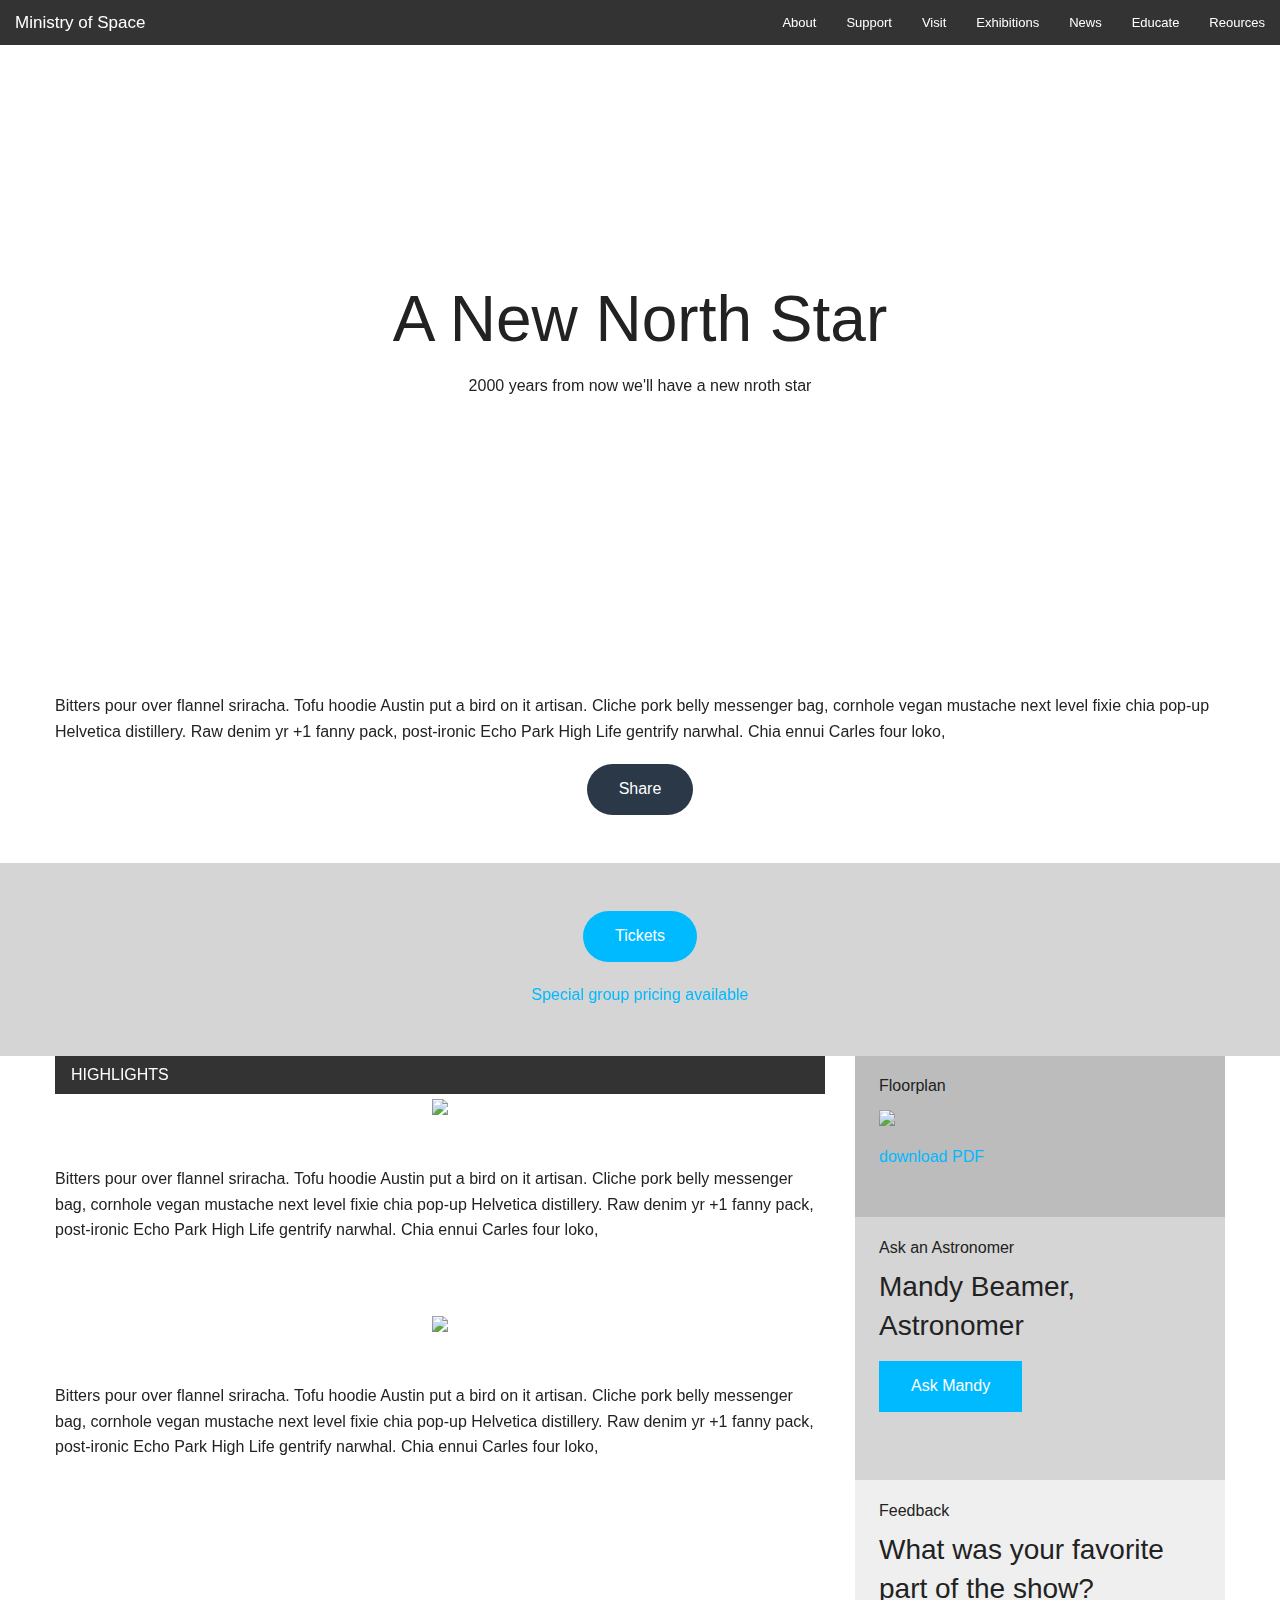
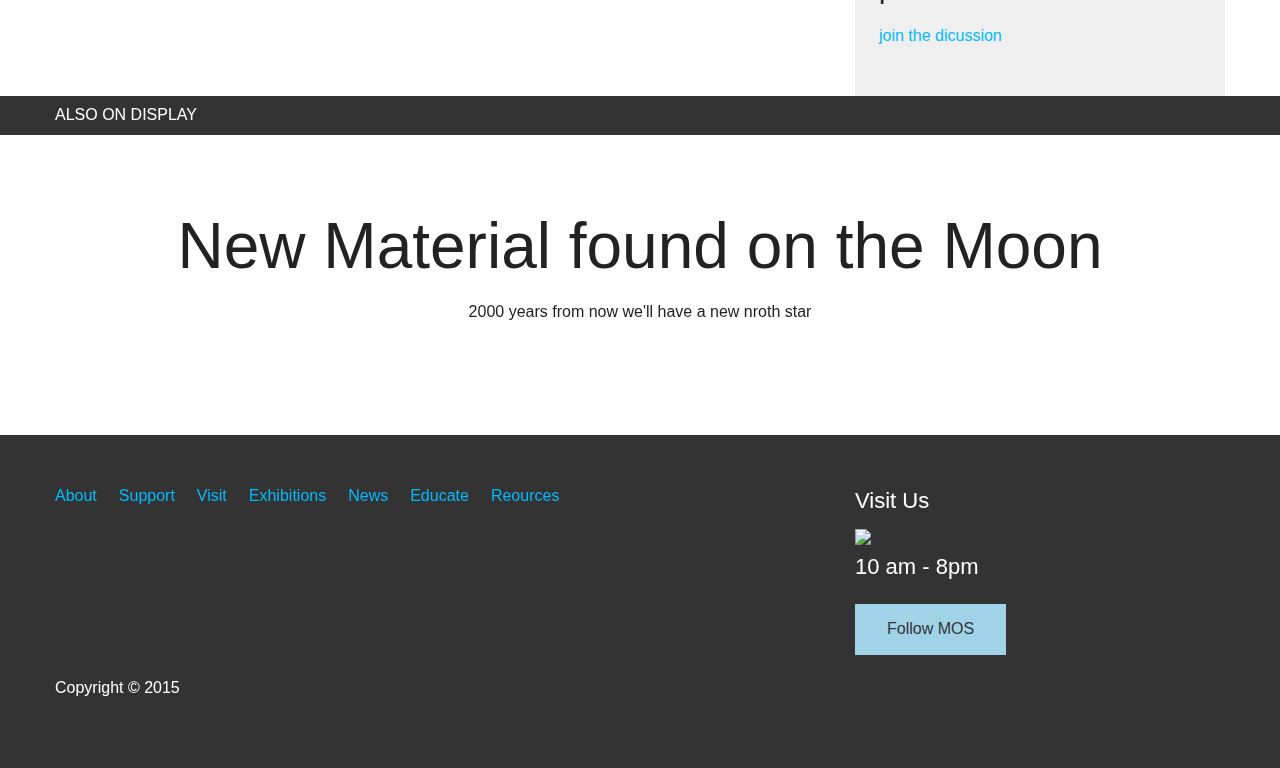
==== index.html @ 6deb89d9 "auto commit (mixture)" ====
<!doctype html>
<html class="no-js" lang="en">
	<head>
		<meta charset="utf-8" />
		<meta name="viewport" content="width=device-width, initial-scale=1.0" />
		<title>Ministry of Space</title>
      <link href="assets/css/app.min.css" rel="stylesheet" type="text/css" media="all"/>
  		<script src="/bower_components/foundation/js/vendor/modernizr.js"></script>
	</head>
	<body>
    <div class="off-canvas-wrap" data-offcanvas>
      <div class="inner-wrap">
      <nav class="tab-bar hide-for-large-up">
  <section class="left-small">
    <a class="left-off-canvas-toggle menu-icon" href="#"><span></span></a>
  </section>

  <section class="middle tab-bar-section">
    <h1 class="title">Ministry of Space</h1>
  </section>
</nav>

<aside class="left-off-canvas-menu">
  <ul class="off-canvas-list">
    <li><a href="#">About</a></li>
    <li><a href="#">Support</a></li>
    <li><a href="#">Visit</a></li>
    <li><a href="#">Exhibitions</a></li>
    <li><a href="#">News</a></li>
    <li><a href="#">Educate</a></li>
    <li><a href="#">Reources</a></li>
  </ul>
</aside>

<nav class="top-bar show-for-large-up" data-topbar role="navigation">
  
  <ul class="title-area">
    <li class="name">
      <h1><a href="#">Ministry of Space</a></h1>
    </li>
  </ul>

  <section class="top-bar-section">
    <!-- Right Nav Section -->
    <ul class="right">
      <li><a href="#">About</a></li>
    <li><a href="#">Support</a></li>
    <li><a href="#">Visit</a></li>
    <li><a href="#">Exhibitions</a></li>
    <li><a href="#">News</a></li>
    <li><a href="#">Educate</a></li>
    <li><a href="#">Reources</a></li>
    </ul>
  </section>
</nav>
		  

<section class="hero">
  <figure class="cover" style="background-image: url(http://placehold.it/2880x1620);">  
  </figure>

  <header class="hero-offset center text-center">
    <h1>A New North Star</h1>
    <p>2000 years from now we'll have a new nroth star</p>
  </header>
</section>

<section class="slat">
	<div class="row">
		<div class="large-12 columns">
			<p>Bitters pour over flannel sriracha. Tofu hoodie Austin put a bird on it artisan. Cliche pork belly messenger bag, cornhole vegan mustache next level fixie chia pop-up Helvetica distillery. Raw denim yr +1 fanny pack, post-ironic Echo Park High Life gentrify narwhal. Chia ennui Carles four loko, </p>
			<p class="text-center no-margin"><a href="#" class="round secondary button no-margin">Share</a><br/></p>
			</div>
	</div>
</section>

<section class="slat bg-tinted">
	<p class="text-center no-margin"><a href="#" class="round button">Tickets</a><br/>
	<a href="">Special group pricing available</a></p>
</section>	

<section class="content">
	<div class="row">
		<section class="main large-8 columns">
			<header class="h-section bg-darken">
				<div class="row">
					<div class="large-12 columns">
						<h6 class="t-bright t-caps zeta">Highlights</h6>
					</div>
				</div>
			</header>

			<figure class="text-center">
				<img data-interchange="[http://placehold.it/960x720, (default)], [http://placehold.it/960x540, (medium)], [http://placehold.it/2880x1620, (large)]">
			</figure>

			<div class="row">
				<div class="large-12 columns">
					<article class="slat">
						<p>Bitters pour over flannel sriracha. Tofu hoodie Austin put a bird on it artisan. Cliche pork belly messenger bag, cornhole vegan mustache next level fixie chia pop-up Helvetica distillery. Raw denim yr +1 fanny pack, post-ironic Echo Park High Life gentrify narwhal. Chia ennui Carles four loko, </p>
					</article>
				</div>
			</div>

			<div class="row collapse large-uncollapse">
				<div class="large-12 columns">
					<figure class="text-center">
						<img data-interchange="[http://placehold.it/960x720, (default)], [http://placehold.it/960x540, (medium)], [http://placehold.it/2880x1620, (large)]">
					</figure>
				</div>
			</div>

			<div class="row">
				<div class="large-12 columns">
					<article class="slat">
						<p>Bitters pour over flannel sriracha. Tofu hoodie Austin put a bird on it artisan. Cliche pork belly messenger bag, cornhole vegan mustache next level fixie chia pop-up Helvetica distillery. Raw denim yr +1 fanny pack, post-ironic Echo Park High Life gentrify narwhal. Chia ennui Carles four loko, </p>
					</article>
				</div>
			</div>
		</section>

	<section class="large-4 columns">
  <aside class="block bg-wash">
    <header>
      <h4 class="zeta">Floorplan</h4>
    </header>
    <figure>
      <img src="http://placehold.it/350x150">
    </figure>
    <footer class="block-footer">
      <a href="#">download PDF</a>
    </footer>
  </aside>

  <div class="row collapse">
    <div class="medium-6 large-12 columns">
      <aside class="block bg-tinted">
        <header>
          <h4 class="zeta">Ask an Astronomer</h4>
        </header>
        <article>
          <h2>Mandy Beamer, Astronomer</h2>
        </article>
        <footer class="block-footer">
          <a href="#" class="button">Ask Mandy</a>
        </footer>
      </aside>
    </div>

    <div class="medium-6 large-12 columns">
      <aside class="block bg-ghost">
        <header>
          <h4 class="zeta">Feedback</h4>
        </header>
        <article>
          <h2>What was your favorite part of the show?</h2>
        </article>
        <footer class="block-footer">
          <a href="#">join the dicussion</a>
        </footer>
      </aside>
    </div>
  </div>
</section>
</section>

<section>
	<header class="h-section bg-darken">
		<div class="row">
			<div class="large-12 columns">
				<h6 class="t-bright t-caps zeta">Also on Display</h6>
			</div>
		</div>
	</header>

	<article class="hero hero-secondary">
	  <figure class="cover" style="background-image: url(http://placehold.it/2880x1620);">  
	  </figure>

	  <header class="hero-offset text-center">
	    <h1>New Material found on the Moon</h1>
	    <p>2000 years from now we'll have a new nroth star</p>
	  </header>	
	</article>
</section>

<footer class="bg-darken slat">
  <div class="row">
    <div class="large-8 columns">
    <nav>
      <ul class="r-inline-list">
        <li><a href="#">About</a></li>
    <li><a href="#">Support</a></li>
    <li><a href="#">Visit</a></li>
    <li><a href="#">Exhibitions</a></li>
    <li><a href="#">News</a></li>
    <li><a href="#">Educate</a></li>
    <li><a href="#">Reources</a></li>
      </ul>
    </nav>
    </div>

    <div class="large-4 columns">
      <aside>
        <header>
          <h3 class="t-bright">Visit Us</header>
          <figure>
            <img src="http://placehold.it/350x150">
          </figure>
          <article>
          <p class="gamma t-bright">10 am - 8pm</article>
        </aside>
        <aside>
          <a href="" class="button info">Follow MOS</a>
        </aside>
      </div>
    </div>

    <div class="row">
      <div class="large-8 columns">
        <p class="t-bright">Copyright © 2015</p>
      </div>
    <div class="large-4 columns">
      
  </div> 
</footer>

  		<script src="/bower_components/jquery/dist/jquery.min.js"></script>
<script src="/assets/js/foundation.min.js"></script>
<script>
$(document).foundation();
</script>

      </div>
    </div> 
	</body>
</html>
---- assets/css/app.min.css ----
@import url(http://fonts.googleapis.com/css?family=Lora:400,700,400italic,700italic);@import url(http://fonts.googleapis.com/css?family=Open+Sans:400,300,600,700);meta.foundation-version{font-family:"../../5.4.7"}meta.foundation-mq-small{font-family:"../../only screen";width:0}meta.foundation-mq-medium{font-family:"/only screen and (min-width:40.063em)/";width:40.063em}meta.foundation-mq-large{font-family:"/only screen and (min-width:64.063em)/";width:64.063em}meta.foundation-mq-xlarge{font-family:"/only screen and (min-width:90.063em)/";width:90.063em}meta.foundation-mq-xxlarge{font-family:"/only screen and (min-width:120.063em)/";width:120.063em}meta.foundation-data-attribute-namespace{font-family:false}body,html{height:100%}*,:after,:before{-webkit-box-sizing:border-box;-moz-box-sizing:border-box;box-sizing:border-box}body,html{font-size:100%}body{background:#fff;color:#222;padding:0;margin:0;font-family:"Helvetica Neue",Helvetica,Roboto,Arial,sans-serif;font-weight:400;font-style:normal;line-height:1.5;position:relative;cursor:auto}a:hover{cursor:pointer}img{max-width:100%;height:auto;-ms-interpolation-mode:bicubic}#map_canvas embed,#map_canvas img,#map_canvas object,.map_canvas embed,.map_canvas img,.map_canvas object{max-width:none!important}.left{float:left!important}.right{float:right!important}.clearfix:after,.clearfix:before{content:" ";display:table}.clearfix:after{clear:both}.hide{display:none!important;visibility:hidden}.invisible{visibility:hidden}.antialiased{-webkit-font-smoothing:antialiased;-moz-osx-font-smoothing:grayscale}img{display:inline-block;vertical-align:middle}textarea{min-height:50px}select{width:100%}.row{width:100%;margin-left:auto;margin-right:auto;margin-top:0;margin-bottom:0;max-width:75rem}.row:after,.row:before{content:" ";display:table}.row:after{clear:both}.row.collapse>.column,.row.collapse>.columns{padding-left:0;padding-right:0}.row.collapse .row{margin-left:0;margin-right:0}.row .row{width:auto;margin-left:-.9375rem;margin-right:-.9375rem;margin-top:0;margin-bottom:0;max-width:none}.row .row:after,.row .row:before{content:" ";display:table}.row .row:after{clear:both}.row .row.collapse{width:auto;margin:0;max-width:none}.row .row.collapse:after,.row .row.collapse:before{content:" ";display:table}.row .row.collapse:after{clear:both}.column,.columns{padding-left:.9375rem;padding-right:.9375rem;width:100%;float:left}[class*=column]+[class*=column]:last-child{float:right}[class*=column]+[class*=column].end{float:left}@media only screen{.small-push-0{position:relative;left:0;right:auto}.small-pull-0{position:relative;right:0;left:auto}.small-push-1{position:relative;left:8.33333%;right:auto}.small-pull-1{position:relative;right:8.33333%;left:auto}.small-push-2{position:relative;left:16.66667%;right:auto}.small-pull-2{position:relative;right:16.66667%;left:auto}.small-push-3{position:relative;left:25%;right:auto}.small-pull-3{position:relative;right:25%;left:auto}.small-push-4{position:relative;left:33.33333%;right:auto}.small-pull-4{position:relative;right:33.33333%;left:auto}.small-push-5{position:relative;left:41.66667%;right:auto}.small-pull-5{position:relative;right:41.66667%;left:auto}.small-push-6{position:relative;left:50%;right:auto}.small-pull-6{position:relative;right:50%;left:auto}.small-push-7{position:relative;left:58.33333%;right:auto}.small-pull-7{position:relative;right:58.33333%;left:auto}.small-push-8{position:relative;left:66.66667%;right:auto}.small-pull-8{position:relative;right:66.66667%;left:auto}.small-push-9{position:relative;left:75%;right:auto}.small-pull-9{position:relative;right:75%;left:auto}.small-push-10{position:relative;left:83.33333%;right:auto}.small-pull-10{position:relative;right:83.33333%;left:auto}.small-push-11{position:relative;left:91.66667%;right:auto}.small-pull-11{position:relative;right:91.66667%;left:auto}.column,.columns{position:relative;padding-left:.9375rem;padding-right:.9375rem;float:left}.small-1{width:8.33333%}.small-2{width:16.66667%}.small-3{width:25%}.small-4{width:33.33333%}.small-5{width:41.66667%}.small-6{width:50%}.small-7{width:58.33333%}.small-8{width:66.66667%}.small-9{width:75%}.small-10{width:83.33333%}.small-11{width:91.66667%}.small-12{width:100%}.small-offset-0{margin-left:0!important}.small-offset-1{margin-left:8.33333%!important}.small-offset-2{margin-left:16.66667%!important}.small-offset-3{margin-left:25%!important}.small-offset-4{margin-left:33.33333%!important}.small-offset-5{margin-left:41.66667%!important}.small-offset-6{margin-left:50%!important}.small-offset-7{margin-left:58.33333%!important}.small-offset-8{margin-left:66.66667%!important}.small-offset-9{margin-left:75%!important}.small-offset-10{margin-left:83.33333%!important}.small-offset-11{margin-left:91.66667%!important}.small-reset-order{margin-left:0;margin-right:0;left:auto;right:auto;float:left}.column.small-centered,.columns.small-centered{margin-left:auto;margin-right:auto;float:none}.column.small-uncentered,.columns.small-uncentered{margin-left:0;margin-right:0;float:left}.column.small-centered:last-child,.columns.small-centered:last-child{float:none}.column.small-uncentered:last-child,.columns.small-uncentered:last-child{float:left}.column.small-uncentered.opposite,.columns.small-uncentered.opposite{float:right}}@media only screen and (min-width:40.063em){.medium-push-0{position:relative;left:0;right:auto}.medium-pull-0{position:relative;right:0;left:auto}.medium-push-1{position:relative;left:8.33333%;right:auto}.medium-pull-1{position:relative;right:8.33333%;left:auto}.medium-push-2{position:relative;left:16.66667%;right:auto}.medium-pull-2{position:relative;right:16.66667%;left:auto}.medium-push-3{position:relative;left:25%;right:auto}.medium-pull-3{position:relative;right:25%;left:auto}.medium-push-4{position:relative;left:33.33333%;right:auto}.medium-pull-4{position:relative;right:33.33333%;left:auto}.medium-push-5{position:relative;left:41.66667%;right:auto}.medium-pull-5{position:relative;right:41.66667%;left:auto}.medium-push-6{position:relative;left:50%;right:auto}.medium-pull-6{position:relative;right:50%;left:auto}.medium-push-7{position:relative;left:58.33333%;right:auto}.medium-pull-7{position:relative;right:58.33333%;left:auto}.medium-push-8{position:relative;left:66.66667%;right:auto}.medium-pull-8{position:relative;right:66.66667%;left:auto}.medium-push-9{position:relative;left:75%;right:auto}.medium-pull-9{position:relative;right:75%;left:auto}.medium-push-10{position:relative;left:83.33333%;right:auto}.medium-pull-10{position:relative;right:83.33333%;left:auto}.medium-push-11{position:relative;left:91.66667%;right:auto}.medium-pull-11{position:relative;right:91.66667%;left:auto}.column,.columns{position:relative;padding-left:.9375rem;padding-right:.9375rem;float:left}.medium-1{width:8.33333%}.medium-2{width:16.66667%}.medium-3{width:25%}.medium-4{width:33.33333%}.medium-5{width:41.66667%}.medium-6{width:50%}.medium-7{width:58.33333%}.medium-8{width:66.66667%}.medium-9{width:75%}.medium-10{width:83.33333%}.medium-11{width:91.66667%}.medium-12{width:100%}.medium-offset-0{margin-left:0!important}.medium-offset-1{margin-left:8.33333%!important}.medium-offset-2{margin-left:16.66667%!important}.medium-offset-3{margin-left:25%!important}.medium-offset-4{margin-left:33.33333%!important}.medium-offset-5{margin-left:41.66667%!important}.medium-offset-6{margin-left:50%!important}.medium-offset-7{margin-left:58.33333%!important}.medium-offset-8{margin-left:66.66667%!important}.medium-offset-9{margin-left:75%!important}.medium-offset-10{margin-left:83.33333%!important}.medium-offset-11{margin-left:91.66667%!important}.medium-reset-order{margin-left:0;margin-right:0;left:auto;right:auto;float:left}.column.medium-centered,.columns.medium-centered{margin-left:auto;margin-right:auto;float:none}.column.medium-uncentered,.columns.medium-uncentered{margin-left:0;margin-right:0;float:left}.column.medium-centered:last-child,.columns.medium-centered:last-child{float:none}.column.medium-uncentered:last-child,.columns.medium-uncentered:last-child{float:left}.column.medium-uncentered.opposite,.columns.medium-uncentered.opposite{float:right}.push-0{position:relative;left:0;right:auto}.pull-0{position:relative;right:0;left:auto}.push-1{position:relative;left:8.33333%;right:auto}.pull-1{position:relative;right:8.33333%;left:auto}.push-2{position:relative;left:16.66667%;right:auto}.pull-2{position:relative;right:16.66667%;left:auto}.push-3{position:relative;left:25%;right:auto}.pull-3{position:relative;right:25%;left:auto}.push-4{position:relative;left:33.33333%;right:auto}.pull-4{position:relative;right:33.33333%;left:auto}.push-5{position:relative;left:41.66667%;right:auto}.pull-5{position:relative;right:41.66667%;left:auto}.push-6{position:relative;left:50%;right:auto}.pull-6{position:relative;right:50%;left:auto}.push-7{position:relative;left:58.33333%;right:auto}.pull-7{position:relative;right:58.33333%;left:auto}.push-8{position:relative;left:66.66667%;right:auto}.pull-8{position:relative;right:66.66667%;left:auto}.push-9{position:relative;left:75%;right:auto}.pull-9{position:relative;right:75%;left:auto}.push-10{position:relative;left:83.33333%;right:auto}.pull-10{position:relative;right:83.33333%;left:auto}.push-11{position:relative;left:91.66667%;right:auto}.pull-11{position:relative;right:91.66667%;left:auto}}@media only screen and (min-width:64.063em){.large-push-0{position:relative;left:0;right:auto}.large-pull-0{position:relative;right:0;left:auto}.large-push-1{position:relative;left:8.33333%;right:auto}.large-pull-1{position:relative;right:8.33333%;left:auto}.large-push-2{position:relative;left:16.66667%;right:auto}.large-pull-2{position:relative;right:16.66667%;left:auto}.large-push-3{position:relative;left:25%;right:auto}.large-pull-3{position:relative;right:25%;left:auto}.large-push-4{position:relative;left:33.33333%;right:auto}.large-pull-4{position:relative;right:33.33333%;left:auto}.large-push-5{position:relative;left:41.66667%;right:auto}.large-pull-5{position:relative;right:41.66667%;left:auto}.large-push-6{position:relative;left:50%;right:auto}.large-pull-6{position:relative;right:50%;left:auto}.large-push-7{position:relative;left:58.33333%;right:auto}.large-pull-7{position:relative;right:58.33333%;left:auto}.large-push-8{position:relative;left:66.66667%;right:auto}.large-pull-8{position:relative;right:66.66667%;left:auto}.large-push-9{position:relative;left:75%;right:auto}.large-pull-9{position:relative;right:75%;left:auto}.large-push-10{position:relative;left:83.33333%;right:auto}.large-pull-10{position:relative;right:83.33333%;left:auto}.large-push-11{position:relative;left:91.66667%;right:auto}.large-pull-11{position:relative;right:91.66667%;left:auto}.column,.columns{position:relative;padding-left:.9375rem;padding-right:.9375rem;float:left}.large-1{width:8.33333%}.large-2{width:16.66667%}.large-3{width:25%}.large-4{width:33.33333%}.large-5{width:41.66667%}.large-6{width:50%}.large-7{width:58.33333%}.large-8{width:66.66667%}.large-9{width:75%}.large-10{width:83.33333%}.large-11{width:91.66667%}.large-12{width:100%}.large-offset-0{margin-left:0!important}.large-offset-1{margin-left:8.33333%!important}.large-offset-2{margin-left:16.66667%!important}.large-offset-3{margin-left:25%!important}.large-offset-4{margin-left:33.33333%!important}.large-offset-5{margin-left:41.66667%!important}.large-offset-6{margin-left:50%!important}.large-offset-7{margin-left:58.33333%!important}.large-offset-8{margin-left:66.66667%!important}.large-offset-9{margin-left:75%!important}.large-offset-10{margin-left:83.33333%!important}.large-offset-11{margin-left:91.66667%!important}.large-reset-order{margin-left:0;margin-right:0;left:auto;right:auto;float:left}.column.large-centered,.columns.large-centered{margin-left:auto;margin-right:auto;float:none}.column.large-uncentered,.columns.large-uncentered{margin-left:0;margin-right:0;float:left}.column.large-centered:last-child,.columns.large-centered:last-child{float:none}.column.large-uncentered:last-child,.columns.large-uncentered:last-child{float:left}.column.large-uncentered.opposite,.columns.large-uncentered.opposite{float:right}.push-0{position:relative;left:0;right:auto}.pull-0{position:relative;right:0;left:auto}.push-1{position:relative;left:8.33333%;right:auto}.pull-1{position:relative;right:8.33333%;left:auto}.push-2{position:relative;left:16.66667%;right:auto}.pull-2{position:relative;right:16.66667%;left:auto}.push-3{position:relative;left:25%;right:auto}.pull-3{position:relative;right:25%;left:auto}.push-4{position:relative;left:33.33333%;right:auto}.pull-4{position:relative;right:33.33333%;left:auto}.push-5{position:relative;left:41.66667%;right:auto}.pull-5{position:relative;right:41.66667%;left:auto}.push-6{position:relative;left:50%;right:auto}.pull-6{position:relative;right:50%;left:auto}.push-7{position:relative;left:58.33333%;right:auto}.pull-7{position:relative;right:58.33333%;left:auto}.push-8{position:relative;left:66.66667%;right:auto}.pull-8{position:relative;right:66.66667%;left:auto}.push-9{position:relative;left:75%;right:auto}.pull-9{position:relative;right:75%;left:auto}.push-10{position:relative;left:83.33333%;right:auto}.pull-10{position:relative;right:83.33333%;left:auto}.push-11{position:relative;left:91.66667%;right:auto}.pull-11{position:relative;right:91.66667%;left:auto}}.accordion{margin-bottom:0}.accordion:after,.accordion:before{content:" ";display:table}.accordion:after{clear:both}.accordion .accordion-navigation,.accordion dd{display:block;margin-bottom:0!important}.accordion .accordion-navigation.active>a,.accordion dd.active>a{background:#e8e8e8}.accordion .accordion-navigation>a,.accordion dd>a{background:#EFEFEF;color:#222;padding:1rem;display:block;font-family:"Helvetica Neue",Helvetica,Roboto,Arial,sans-serif;font-size:1rem}.accordion .accordion-navigation>a:hover,.accordion dd>a:hover{background:#e3e3e3}.accordion .accordion-navigation>.content,.accordion dd>.content{display:none;padding:.9375rem}.accordion .accordion-navigation>.content.active,.accordion dd>.content.active{display:block;background:#FFF}.alert-box{border-style:solid;border-width:1px;display:block;font-weight:400;margin-bottom:1.25rem;position:relative;padding:.875rem 1.5rem .875rem .875rem;font-size:.8125rem;transition:opacity 300ms ease-out;background-color:#00baff;border-color:#00a0db;color:#FFF}.alert-box .close{font-size:1.375rem;padding:9px 6px 4px;line-height:0;position:absolute;top:50%;margin-top:-.6875rem;right:.25rem;color:#333;opacity:.3;background:inherit}.alert-box .close:focus,.alert-box .close:hover{opacity:.5}.alert-box.radius{border-radius:3px}.alert-box.round{border-radius:1000px}.alert-box.success{background-color:#0e4a77;border-color:#0c4066;color:#FFF}.alert-box.alert{background-color:#eda92c;border-color:#df9713;color:#FFF}.alert-box.secondary{background-color:#2b3848;border-color:#25303e;color:#FFF}.alert-box.warning{background-color:#f08a24;border-color:#de770f;color:#FFF}.alert-box.info{background-color:#a0d3e8;border-color:#74bfdd;color:#0f1318}.alert-box.alert-close{opacity:0}[class*=block-grid-]{display:block;padding:0;margin:0 -.625rem}[class*=block-grid-]:after,[class*=block-grid-]:before{content:" ";display:table}[class*=block-grid-]:after{clear:both}[class*=block-grid-]>li{display:block;height:auto;float:left;padding:0 .625rem 1.25rem}@media only screen{.small-block-grid-1>li{width:100%;list-style:none}.small-block-grid-1>li:nth-of-type(1n){clear:none}.small-block-grid-1>li:nth-of-type(1n+1){clear:both}.small-block-grid-2>li{width:50%;list-style:none}.small-block-grid-2>li:nth-of-type(1n){clear:none}.small-block-grid-2>li:nth-of-type(2n+1){clear:both}.small-block-grid-3>li{width:33.33333%;list-style:none}.small-block-grid-3>li:nth-of-type(1n){clear:none}.small-block-grid-3>li:nth-of-type(3n+1){clear:both}.small-block-grid-4>li{width:25%;list-style:none}.small-block-grid-4>li:nth-of-type(1n){clear:none}.small-block-grid-4>li:nth-of-type(4n+1){clear:both}.small-block-grid-5>li{width:20%;list-style:none}.small-block-grid-5>li:nth-of-type(1n){clear:none}.small-block-grid-5>li:nth-of-type(5n+1){clear:both}.small-block-grid-6>li{width:16.66667%;list-style:none}.small-block-grid-6>li:nth-of-type(1n){clear:none}.small-block-grid-6>li:nth-of-type(6n+1){clear:both}.small-block-grid-7>li{width:14.28571%;list-style:none}.small-block-grid-7>li:nth-of-type(1n){clear:none}.small-block-grid-7>li:nth-of-type(7n+1){clear:both}.small-block-grid-8>li{width:12.5%;list-style:none}.small-block-grid-8>li:nth-of-type(1n){clear:none}.small-block-grid-8>li:nth-of-type(8n+1){clear:both}.small-block-grid-9>li{width:11.11111%;list-style:none}.small-block-grid-9>li:nth-of-type(1n){clear:none}.small-block-grid-9>li:nth-of-type(9n+1){clear:both}.small-block-grid-10>li{width:10%;list-style:none}.small-block-grid-10>li:nth-of-type(1n){clear:none}.small-block-grid-10>li:nth-of-type(10n+1){clear:both}.small-block-grid-11>li{width:9.09091%;list-style:none}.small-block-grid-11>li:nth-of-type(1n){clear:none}.small-block-grid-11>li:nth-of-type(11n+1){clear:both}.small-block-grid-12>li{width:8.33333%;list-style:none}.small-block-grid-12>li:nth-of-type(1n){clear:none}.small-block-grid-12>li:nth-of-type(12n+1){clear:both}}@media only screen and (min-width:40.063em){.medium-block-grid-1>li{width:100%;list-style:none}.medium-block-grid-1>li:nth-of-type(1n){clear:none}.medium-block-grid-1>li:nth-of-type(1n+1){clear:both}.medium-block-grid-2>li{width:50%;list-style:none}.medium-block-grid-2>li:nth-of-type(1n){clear:none}.medium-block-grid-2>li:nth-of-type(2n+1){clear:both}.medium-block-grid-3>li{width:33.33333%;list-style:none}.medium-block-grid-3>li:nth-of-type(1n){clear:none}.medium-block-grid-3>li:nth-of-type(3n+1){clear:both}.medium-block-grid-4>li{width:25%;list-style:none}.medium-block-grid-4>li:nth-of-type(1n){clear:none}.medium-block-grid-4>li:nth-of-type(4n+1){clear:both}.medium-block-grid-5>li{width:20%;list-style:none}.medium-block-grid-5>li:nth-of-type(1n){clear:none}.medium-block-grid-5>li:nth-of-type(5n+1){clear:both}.medium-block-grid-6>li{width:16.66667%;list-style:none}.medium-block-grid-6>li:nth-of-type(1n){clear:none}.medium-block-grid-6>li:nth-of-type(6n+1){clear:both}.medium-block-grid-7>li{width:14.28571%;list-style:none}.medium-block-grid-7>li:nth-of-type(1n){clear:none}.medium-block-grid-7>li:nth-of-type(7n+1){clear:both}.medium-block-grid-8>li{width:12.5%;list-style:none}.medium-block-grid-8>li:nth-of-type(1n){clear:none}.medium-block-grid-8>li:nth-of-type(8n+1){clear:both}.medium-block-grid-9>li{width:11.11111%;list-style:none}.medium-block-grid-9>li:nth-of-type(1n){clear:none}.medium-block-grid-9>li:nth-of-type(9n+1){clear:both}.medium-block-grid-10>li{width:10%;list-style:none}.medium-block-grid-10>li:nth-of-type(1n){clear:none}.medium-block-grid-10>li:nth-of-type(10n+1){clear:both}.medium-block-grid-11>li{width:9.09091%;list-style:none}.medium-block-grid-11>li:nth-of-type(1n){clear:none}.medium-block-grid-11>li:nth-of-type(11n+1){clear:both}.medium-block-grid-12>li{width:8.33333%;list-style:none}.medium-block-grid-12>li:nth-of-type(1n){clear:none}.medium-block-grid-12>li:nth-of-type(12n+1){clear:both}}@media only screen and (min-width:64.063em){.large-block-grid-1>li{width:100%;list-style:none}.large-block-grid-1>li:nth-of-type(1n){clear:none}.large-block-grid-1>li:nth-of-type(1n+1){clear:both}.large-block-grid-2>li{width:50%;list-style:none}.large-block-grid-2>li:nth-of-type(1n){clear:none}.large-block-grid-2>li:nth-of-type(2n+1){clear:both}.large-block-grid-3>li{width:33.33333%;list-style:none}.large-block-grid-3>li:nth-of-type(1n){clear:none}.large-block-grid-3>li:nth-of-type(3n+1){clear:both}.large-block-grid-4>li{width:25%;list-style:none}.large-block-grid-4>li:nth-of-type(1n){clear:none}.large-block-grid-4>li:nth-of-type(4n+1){clear:both}.large-block-grid-5>li{width:20%;list-style:none}.large-block-grid-5>li:nth-of-type(1n){clear:none}.large-block-grid-5>li:nth-of-type(5n+1){clear:both}.large-block-grid-6>li{width:16.66667%;list-style:none}.large-block-grid-6>li:nth-of-type(1n){clear:none}.large-block-grid-6>li:nth-of-type(6n+1){clear:both}.large-block-grid-7>li{width:14.28571%;list-style:none}.large-block-grid-7>li:nth-of-type(1n){clear:none}.large-block-grid-7>li:nth-of-type(7n+1){clear:both}.large-block-grid-8>li{width:12.5%;list-style:none}.large-block-grid-8>li:nth-of-type(1n){clear:none}.large-block-grid-8>li:nth-of-type(8n+1){clear:both}.large-block-grid-9>li{width:11.11111%;list-style:none}.large-block-grid-9>li:nth-of-type(1n){clear:none}.large-block-grid-9>li:nth-of-type(9n+1){clear:both}.large-block-grid-10>li{width:10%;list-style:none}.large-block-grid-10>li:nth-of-type(1n){clear:none}.large-block-grid-10>li:nth-of-type(10n+1){clear:both}.large-block-grid-11>li{width:9.09091%;list-style:none}.large-block-grid-11>li:nth-of-type(1n){clear:none}.large-block-grid-11>li:nth-of-type(11n+1){clear:both}.large-block-grid-12>li{width:8.33333%;list-style:none}.large-block-grid-12>li:nth-of-type(1n){clear:none}.large-block-grid-12>li:nth-of-type(12n+1){clear:both}}.breadcrumbs{display:block;padding:.5625rem .875rem;overflow:hidden;margin-left:0;list-style:none;border-style:solid;border-width:1px;background-color:#90a4bd;border-color:#7b93b0;border-radius:3px}.breadcrumbs>*{margin:0;float:left;font-size:.6875rem;line-height:.6875rem;text-transform:uppercase;color:#00baff}.breadcrumbs>:focus a,.breadcrumbs>:hover a{text-decoration:underline}.breadcrumbs>* a{color:#00baff}.breadcrumbs>.current,.breadcrumbs>.current a{cursor:default;color:#333}.breadcrumbs>.current:focus,.breadcrumbs>.current:focus a,.breadcrumbs>.current:hover,.breadcrumbs>.current:hover a{text-decoration:none}.breadcrumbs>.unavailable,.breadcrumbs>.unavailable a{color:#999}.breadcrumbs>.unavailable a:focus,.breadcrumbs>.unavailable:focus,.breadcrumbs>.unavailable:hover,.breadcrumbs>.unavailable:hover a{text-decoration:none;color:#999;cursor:default}.breadcrumbs>:before{content:"/";color:#AAA;margin:0 .75rem;position:relative;top:1px}.breadcrumbs>:first-child:before{content:" ";margin:0}[aria-label=breadcrumbs] [aria-hidden=true]:after{content:"/"}.button,button{border-style:solid;border-width:0;cursor:pointer;font-family:"Helvetica Neue",Helvetica,Roboto,Arial,sans-serif;font-weight:400;line-height:normal;margin:0 0 1.25rem;position:relative;text-decoration:none;text-align:center;-webkit-appearance:none;-webkit-border-radius:0;display:inline-block;padding-top:1rem;padding-right:2rem;padding-bottom:1.0625rem;padding-left:2rem;font-size:1rem;background-color:#00baff;border-color:#0095cc;color:#FFF;transition:background-color 300ms ease-out}.button:focus,.button:hover,button:focus,button:hover{background-color:#0095cc;color:#FFF}.button.secondary,button.secondary{background-color:#2b3848;border-color:#222d3a;color:#FFF}.button.secondary:focus,.button.secondary:hover,button.secondary:focus,button.secondary:hover{background-color:#222d3a;color:#FFF}.button.success,button.success{background-color:#0e4a77;border-color:#0b3b5f;color:#FFF}.button.success:focus,.button.success:hover,button.success:focus,button.success:hover{background-color:#0b3b5f;color:#FFF}.button.alert,button.alert{background-color:#eda92c;border-color:#cf8c12;color:#FFF}.button.alert:focus,.button.alert:hover,button.alert:focus,button.alert:hover{background-color:#cf8c12;color:#FFF}.button.warning,button.warning{background-color:#f08a24;border-color:#cf6e0e;color:#FFF}.button.warning:focus,.button.warning:hover,button.warning:focus,button.warning:hover{background-color:#cf6e0e;color:#FFF}.button.info,button.info{background-color:#a0d3e8;border-color:#61b6d9;color:#333}.button.info:focus,.button.info:hover,button.info:focus,button.info:hover{background-color:#61b6d9;color:#FFF}.button.large,button.large{padding-top:1.125rem;padding-right:2.25rem;padding-bottom:1.1875rem;padding-left:2.25rem;font-size:1.25rem}.button.small,button.small{padding-top:.875rem;padding-right:1.75rem;padding-bottom:.9375rem;padding-left:1.75rem;font-size:.8125rem}.button.tiny,button.tiny{padding-top:.625rem;padding-right:1.25rem;padding-bottom:.6875rem;padding-left:1.25rem;font-size:.6875rem}.button.expand,button.expand{padding-right:0;padding-left:0;width:100%}.button.left-align,button.left-align{text-align:left;text-indent:.75rem}.button.right-align,button.right-align{text-align:right;padding-right:.75rem}.button.radius,button.radius{border-radius:3px}.button.round,button.round{border-radius:1000px}.button.disabled,.button[disabled],button.disabled,button[disabled]{background-color:#00baff;border-color:#0095cc;color:#FFF;cursor:default;opacity:.7;box-shadow:none}.button.disabled:focus,.button.disabled:hover,.button[disabled]:focus,.button[disabled]:hover,button.disabled:focus,button.disabled:hover,button[disabled]:focus,button[disabled]:hover{color:#FFF;background-color:#00baff}.button.disabled.secondary,.button[disabled].secondary,button.disabled.secondary,button[disabled].secondary{background-color:#2b3848;border-color:#222d3a;color:#FFF;cursor:default;opacity:.7;box-shadow:none}.button.disabled.secondary:focus,.button.disabled.secondary:hover,.button[disabled].secondary:focus,.button[disabled].secondary:hover,button.disabled.secondary:focus,button.disabled.secondary:hover,button[disabled].secondary:focus,button[disabled].secondary:hover{color:#FFF;background-color:#2b3848}.button.disabled.success,.button[disabled].success,button.disabled.success,button[disabled].success{background-color:#0e4a77;border-color:#0b3b5f;color:#FFF;cursor:default;opacity:.7;box-shadow:none}.button.disabled.success:focus,.button.disabled.success:hover,.button[disabled].success:focus,.button[disabled].success:hover,button.disabled.success:focus,button.disabled.success:hover,button[disabled].success:focus,button[disabled].success:hover{color:#FFF;background-color:#0e4a77}.button.disabled.alert,.button[disabled].alert,button.disabled.alert,button[disabled].alert{background-color:#eda92c;border-color:#cf8c12;color:#FFF;cursor:default;opacity:.7;box-shadow:none}.button.disabled.alert:focus,.button.disabled.alert:hover,.button[disabled].alert:focus,.button[disabled].alert:hover,button.disabled.alert:focus,button.disabled.alert:hover,button[disabled].alert:focus,button[disabled].alert:hover{color:#FFF;background-color:#eda92c}.button.disabled.warning,.button[disabled].warning,button.disabled.warning,button[disabled].warning{background-color:#f08a24;border-color:#cf6e0e;color:#FFF;cursor:default;opacity:.7;box-shadow:none}.button.disabled.warning:focus,.button.disabled.warning:hover,.button[disabled].warning:focus,.button[disabled].warning:hover,button.disabled.warning:focus,button.disabled.warning:hover,button[disabled].warning:focus,button[disabled].warning:hover{color:#FFF;background-color:#f08a24}.button.disabled.info,.button[disabled].info,button.disabled.info,button[disabled].info{background-color:#a0d3e8;border-color:#61b6d9;color:#333;cursor:default;opacity:.7;box-shadow:none}.button.disabled.info:focus,.button.disabled.info:hover,.button[disabled].info:focus,.button[disabled].info:hover,button.disabled.info:focus,button.disabled.info:hover,button[disabled].info:focus,button[disabled].info:hover{color:#FFF;background-color:#a0d3e8}button::-moz-focus-inner{border:0;padding:0}@media only screen and (min-width:40.063em){.button,button{display:inline-block}}.button-group{list-style:none;margin:0;left:0}.button-group:after,.button-group:before{content:" ";display:table}.button-group:after{clear:both}.button-group>li{margin:0 -2px;display:inline-block}.button-group>li .button,.button-group>li>button{border-left:1px solid;border-color:rgba(255,255,255,.5)}.button-group>li:first-child .button,.button-group>li:first-child button{border-left:0}.button-group.stack>li{display:inline-block;display:block;margin:0;float:none}.button-group.stack>li .button,.button-group.stack>li>button{border-left:1px solid}.button-group.stack>li:first-child .button,.button-group.stack>li:first-child button{border-left:0}.button-group.stack>li .button,.button-group.stack>li>button{border-top:1px solid;border-color:rgba(255,255,255,.5);border-left-width:0;margin:0;display:block}.button-group.stack>li:first-child .button,.button-group.stack>li:first-child button{border-top:0}.button-group.stack-for-small>li{margin:0 -2px;display:inline-block}.button-group.stack-for-small>li .button,.button-group.stack-for-small>li>button{border-left:1px solid;border-color:rgba(255,255,255,.5)}.button-group.stack-for-small>li:first-child .button,.button-group.stack-for-small>li:first-child button{border-left:0}@media only screen and (max-width:40em){.button-group.stack-for-small>li{display:inline-block;display:block;margin:0}.button-group.stack-for-small>li .button,.button-group.stack-for-small>li>button{border-left:1px solid}.button-group.stack-for-small>li:first-child .button,.button-group.stack-for-small>li:first-child button{border-left:0}.button-group.stack-for-small>li .button,.button-group.stack-for-small>li>button{border-top:1px solid;border-color:rgba(255,255,255,.5);border-left-width:0;margin:0;display:block}.button-group.stack-for-small>li:first-child .button,.button-group.stack-for-small>li:first-child button{border-top:0}}.button-group.radius>*{margin:0 -2px;display:inline-block}.button-group.radius>* .button,.button-group.radius>*>button{border-left:1px solid;border-color:rgba(255,255,255,.5)}.button-group.radius>:first-child .button,.button-group.radius>:first-child button{border-left:0}.button-group.radius>*,.button-group.radius>*>.button,.button-group.radius>*>a,.button-group.radius>*>button{border-radius:0}.button-group.radius>:first-child,.button-group.radius>:first-child>.button,.button-group.radius>:first-child>a,.button-group.radius>:first-child>button{-webkit-border-bottom-left-radius:3px;-webkit-border-top-left-radius:3px;border-bottom-left-radius:3px;border-top-left-radius:3px}.button-group.radius>:last-child,.button-group.radius>:last-child>.button,.button-group.radius>:last-child>a,.button-group.radius>:last-child>button{-webkit-border-bottom-right-radius:3px;-webkit-border-top-right-radius:3px;border-bottom-right-radius:3px;border-top-right-radius:3px}.button-group.radius.stack>*{display:inline-block;display:block;margin:0}.button-group.radius.stack>* .button,.button-group.radius.stack>*>button{border-left:1px solid}.button-group.radius.stack>:first-child .button,.button-group.radius.stack>:first-child button{border-left:0}.button-group.radius.stack>* .button,.button-group.radius.stack>*>button{border-top:1px solid;border-color:rgba(255,255,255,.5);border-left-width:0;margin:0;display:block}.button-group.radius.stack>:first-child .button,.button-group.radius.stack>:first-child button{border-top:0}.button-group.radius.stack>*,.button-group.radius.stack>*>.button,.button-group.radius.stack>*>a,.button-group.radius.stack>*>button{border-radius:0}.button-group.radius.stack>:first-child,.button-group.radius.stack>:first-child>.button,.button-group.radius.stack>:first-child>a,.button-group.radius.stack>:first-child>button{-webkit-top-left-radius:3px;-webkit-top-right-radius:3px;border-top-left-radius:3px;border-top-right-radius:3px}.button-group.radius.stack>:last-child,.button-group.radius.stack>:last-child>.button,.button-group.radius.stack>:last-child>a,.button-group.radius.stack>:last-child>button{-webkit-bottom-left-radius:3px;-webkit-bottom-right-radius:3px;border-bottom-left-radius:3px;border-bottom-right-radius:3px}@media only screen and (min-width:40.063em){.button-group.radius.stack-for-small>*{margin:0 -2px;display:inline-block}.button-group.radius.stack-for-small>* .button,.button-group.radius.stack-for-small>*>button{border-left:1px solid;border-color:rgba(255,255,255,.5)}.button-group.radius.stack-for-small>:first-child .button,.button-group.radius.stack-for-small>:first-child button{border-left:0}.button-group.radius.stack-for-small>*,.button-group.radius.stack-for-small>*>.button,.button-group.radius.stack-for-small>*>a,.button-group.radius.stack-for-small>*>button{border-radius:0}.button-group.radius.stack-for-small>:first-child,.button-group.radius.stack-for-small>:first-child>.button,.button-group.radius.stack-for-small>:first-child>a,.button-group.radius.stack-for-small>:first-child>button{-webkit-border-bottom-left-radius:3px;-webkit-border-top-left-radius:3px;border-bottom-left-radius:3px;border-top-left-radius:3px}.button-group.radius.stack-for-small>:last-child,.button-group.radius.stack-for-small>:last-child>.button,.button-group.radius.stack-for-small>:last-child>a,.button-group.radius.stack-for-small>:last-child>button{-webkit-border-bottom-right-radius:3px;-webkit-border-top-right-radius:3px;border-bottom-right-radius:3px;border-top-right-radius:3px}}@media only screen and (max-width:40em){.button-group.radius.stack-for-small>*{display:inline-block;display:block;margin:0}.button-group.radius.stack-for-small>* .button,.button-group.radius.stack-for-small>*>button{border-left:1px solid}.button-group.radius.stack-for-small>:first-child .button,.button-group.radius.stack-for-small>:first-child button{border-left:0}.button-group.radius.stack-for-small>* .button,.button-group.radius.stack-for-small>*>button{border-top:1px solid;border-color:rgba(255,255,255,.5);border-left-width:0;margin:0;display:block}.button-group.radius.stack-for-small>:first-child .button,.button-group.radius.stack-for-small>:first-child button{border-top:0}.button-group.radius.stack-for-small>*,.button-group.radius.stack-for-small>*>.button,.button-group.radius.stack-for-small>*>a,.button-group.radius.stack-for-small>*>button{border-radius:0}.button-group.radius.stack-for-small>:first-child,.button-group.radius.stack-for-small>:first-child>.button,.button-group.radius.stack-for-small>:first-child>a,.button-group.radius.stack-for-small>:first-child>button{-webkit-top-left-radius:3px;-webkit-top-right-radius:3px;border-top-left-radius:3px;border-top-right-radius:3px}.button-group.radius.stack-for-small>:last-child,.button-group.radius.stack-for-small>:last-child>.button,.button-group.radius.stack-for-small>:last-child>a,.button-group.radius.stack-for-small>:last-child>button{-webkit-bottom-left-radius:3px;-webkit-bottom-right-radius:3px;border-bottom-left-radius:3px;border-bottom-right-radius:3px}}.button-group.round>*{margin:0 -2px;display:inline-block}.button-group.round>* .button,.button-group.round>*>button{border-left:1px solid;border-color:rgba(255,255,255,.5)}.button-group.round>:first-child .button,.button-group.round>:first-child button{border-left:0}.button-group.round>*,.button-group.round>*>.button,.button-group.round>*>a,.button-group.round>*>button{border-radius:0}.button-group.round>:first-child,.button-group.round>:first-child>.button,.button-group.round>:first-child>a,.button-group.round>:first-child>button{-webkit-border-bottom-left-radius:1000px;-webkit-border-top-left-radius:1000px;border-bottom-left-radius:1000px;border-top-left-radius:1000px}.button-group.round>:last-child,.button-group.round>:last-child>.button,.button-group.round>:last-child>a,.button-group.round>:last-child>button{-webkit-border-bottom-right-radius:1000px;-webkit-border-top-right-radius:1000px;border-bottom-right-radius:1000px;border-top-right-radius:1000px}.button-group.round.stack>*{display:inline-block;display:block;margin:0}.button-group.round.stack>* .button,.button-group.round.stack>*>button{border-left:1px solid}.button-group.round.stack>:first-child .button,.button-group.round.stack>:first-child button{border-left:0}.button-group.round.stack>* .button,.button-group.round.stack>*>button{border-top:1px solid;border-color:rgba(255,255,255,.5);border-left-width:0;margin:0;display:block}.button-group.round.stack>:first-child .button,.button-group.round.stack>:first-child button{border-top:0}.button-group.round.stack>*,.button-group.round.stack>*>.button,.button-group.round.stack>*>a,.button-group.round.stack>*>button{border-radius:0}.button-group.round.stack>:first-child,.button-group.round.stack>:first-child>.button,.button-group.round.stack>:first-child>a,.button-group.round.stack>:first-child>button{-webkit-top-left-radius:1rem;-webkit-top-right-radius:1rem;border-top-left-radius:1rem;border-top-right-radius:1rem}.button-group.round.stack>:last-child,.button-group.round.stack>:last-child>.button,.button-group.round.stack>:last-child>a,.button-group.round.stack>:last-child>button{-webkit-bottom-left-radius:1rem;-webkit-bottom-right-radius:1rem;border-bottom-left-radius:1rem;border-bottom-right-radius:1rem}@media only screen and (min-width:40.063em){.button-group.round.stack-for-small>*{margin:0 -2px;display:inline-block}.button-group.round.stack-for-small>* .button,.button-group.round.stack-for-small>*>button{border-left:1px solid;border-color:rgba(255,255,255,.5)}.button-group.round.stack-for-small>:first-child .button,.button-group.round.stack-for-small>:first-child button{border-left:0}.button-group.round.stack-for-small>*,.button-group.round.stack-for-small>*>.button,.button-group.round.stack-for-small>*>a,.button-group.round.stack-for-small>*>button{border-radius:0}.button-group.round.stack-for-small>:first-child,.button-group.round.stack-for-small>:first-child>.button,.button-group.round.stack-for-small>:first-child>a,.button-group.round.stack-for-small>:first-child>button{-webkit-border-bottom-left-radius:1000px;-webkit-border-top-left-radius:1000px;border-bottom-left-radius:1000px;border-top-left-radius:1000px}.button-group.round.stack-for-small>:last-child,.button-group.round.stack-for-small>:last-child>.button,.button-group.round.stack-for-small>:last-child>a,.button-group.round.stack-for-small>:last-child>button{-webkit-border-bottom-right-radius:1000px;-webkit-border-top-right-radius:1000px;border-bottom-right-radius:1000px;border-top-right-radius:1000px}}@media only screen and (max-width:40em){.button-group.round.stack-for-small>*{display:inline-block;display:block;margin:0}.button-group.round.stack-for-small>* .button,.button-group.round.stack-for-small>*>button{border-left:1px solid}.button-group.round.stack-for-small>:first-child .button,.button-group.round.stack-for-small>:first-child button{border-left:0}.button-group.round.stack-for-small>* .button,.button-group.round.stack-for-small>*>button{border-top:1px solid;border-color:rgba(255,255,255,.5);border-left-width:0;margin:0;display:block}.button-group.round.stack-for-small>:first-child .button,.button-group.round.stack-for-small>:first-child button{border-top:0}.button-group.round.stack-for-small>*,.button-group.round.stack-for-small>*>.button,.button-group.round.stack-for-small>*>a,.button-group.round.stack-for-small>*>button{border-radius:0}.button-group.round.stack-for-small>:first-child,.button-group.round.stack-for-small>:first-child>.button,.button-group.round.stack-for-small>:first-child>a,.button-group.round.stack-for-small>:first-child>button{-webkit-top-left-radius:1rem;-webkit-top-right-radius:1rem;border-top-left-radius:1rem;border-top-right-radius:1rem}.button-group.round.stack-for-small>:last-child,.button-group.round.stack-for-small>:last-child>.button,.button-group.round.stack-for-small>:last-child>a,.button-group.round.stack-for-small>:last-child>button{-webkit-bottom-left-radius:1rem;-webkit-bottom-right-radius:1rem;border-bottom-left-radius:1rem;border-bottom-right-radius:1rem}}.button-group.even-2 li{margin:0 -2px;display:inline-block;width:50%}.button-group.even-2 li .button,.button-group.even-2 li>button{border-left:1px solid;border-color:rgba(255,255,255,.5)}.button-group.even-2 li:first-child .button,.button-group.even-2 li:first-child button{border-left:0}.button-group.even-2 li .button,.button-group.even-2 li button{width:100%}.button-group.even-3 li{margin:0 -2px;display:inline-block;width:33.33333%}.button-group.even-3 li .button,.button-group.even-3 li>button{border-left:1px solid;border-color:rgba(255,255,255,.5)}.button-group.even-3 li:first-child .button,.button-group.even-3 li:first-child button{border-left:0}.button-group.even-3 li .button,.button-group.even-3 li button{width:100%}.button-group.even-4 li{margin:0 -2px;display:inline-block;width:25%}.button-group.even-4 li .button,.button-group.even-4 li>button{border-left:1px solid;border-color:rgba(255,255,255,.5)}.button-group.even-4 li:first-child .button,.button-group.even-4 li:first-child button{border-left:0}.button-group.even-4 li .button,.button-group.even-4 li button{width:100%}.button-group.even-5 li{margin:0 -2px;display:inline-block;width:20%}.button-group.even-5 li .button,.button-group.even-5 li>button{border-left:1px solid;border-color:rgba(255,255,255,.5)}.button-group.even-5 li:first-child .button,.button-group.even-5 li:first-child button{border-left:0}.button-group.even-5 li .button,.button-group.even-5 li button{width:100%}.button-group.even-6 li{margin:0 -2px;display:inline-block;width:16.66667%}.button-group.even-6 li .button,.button-group.even-6 li>button{border-left:1px solid;border-color:rgba(255,255,255,.5)}.button-group.even-6 li:first-child .button,.button-group.even-6 li:first-child button{border-left:0}.button-group.even-6 li .button,.button-group.even-6 li button{width:100%}.button-group.even-7 li{margin:0 -2px;display:inline-block;width:14.28571%}.button-group.even-7 li .button,.button-group.even-7 li>button{border-left:1px solid;border-color:rgba(255,255,255,.5)}.button-group.even-7 li:first-child .button,.button-group.even-7 li:first-child button{border-left:0}.button-group.even-7 li .button,.button-group.even-7 li button{width:100%}.button-group.even-8 li{margin:0 -2px;display:inline-block;width:12.5%}.button-group.even-8 li .button,.button-group.even-8 li>button{border-left:1px solid;border-color:rgba(255,255,255,.5)}.button-group.even-8 li:first-child .button,.button-group.even-8 li:first-child button{border-left:0}.button-group.even-8 li .button,.button-group.even-8 li button{width:100%}.button-bar:after,.button-bar:before{content:" ";display:table}.button-bar:after{clear:both}.button-bar .button-group{float:left;margin-right:.625rem}.button-bar .button-group div{overflow:hidden}.clearing-thumbs,[data-clearing]{margin-bottom:0;margin-left:0;list-style:none}.clearing-thumbs:after,.clearing-thumbs:before,[data-clearing]:after,[data-clearing]:before{content:" ";display:table}.clearing-thumbs:after,[data-clearing]:after{clear:both}.clearing-thumbs li,[data-clearing] li{float:left;margin-right:10px}.clearing-thumbs[class*=block-grid-] li,[data-clearing][class*=block-grid-] li{margin-right:0}.clearing-blackout{background:#333;position:fixed;width:100%;height:100%;top:0;left:0;z-index:998}.clearing-blackout .clearing-close{display:block}.clearing-container{position:relative;z-index:998;height:100%;overflow:hidden;margin:0}.clearing-touch-label{position:absolute;top:50%;left:50%;color:#AAA;font-size:.6em}.visible-img{height:95%;position:relative}.visible-img img{position:absolute;left:50%;top:50%;margin-left:-50%;max-height:100%;max-width:100%}.clearing-caption{color:#CCC;font-size:.875em;line-height:1.3;margin-bottom:0;text-align:center;bottom:0;background:#333;width:100%;padding:10px 30px 20px;position:absolute;left:0}.clearing-close{z-index:999;padding-left:20px;padding-top:10px;font-size:30px;line-height:1;color:#CCC;display:none}.clearing-close:focus,.clearing-close:hover{color:#CCC}.clearing-assembled .clearing-container{height:100%}.clearing-assembled .clearing-container .carousel>ul,.clearing-feature li{display:none}.clearing-feature li.clearing-featured-img{display:block}@media only screen and (min-width:40.063em){.clearing-main-next,.clearing-main-prev{position:absolute;height:100%;width:40px;top:0}.clearing-main-next>span,.clearing-main-prev>span{position:absolute;top:50%;display:block;width:0;height:0;border:solid 12px}.clearing-main-next>span:hover,.clearing-main-prev>span:hover{opacity:.8}.clearing-main-prev{left:0}.clearing-main-prev>span{left:5px;border-color:transparent;border-right-color:#CCC}.clearing-main-next{right:0}.clearing-main-next>span{border-color:transparent;border-left-color:#CCC}.clearing-main-next.disabled,.clearing-main-prev.disabled{opacity:.3}.clearing-assembled .clearing-container .carousel{background:rgba(51,51,51,.8);height:120px;margin-top:10px;text-align:center}.clearing-assembled .clearing-container .carousel>ul{display:inline-block;z-index:999;height:100%;position:relative;float:none}.clearing-assembled .clearing-container .carousel>ul li{display:block;width:120px;min-height:inherit;float:left;overflow:hidden;margin-right:0;padding:0;position:relative;cursor:pointer;opacity:.4;clear:none}.clearing-assembled .clearing-container .carousel>ul li.fix-height img{height:100%;max-width:none}.clearing-assembled .clearing-container .carousel>ul li a.th{border:none;box-shadow:none;display:block}.clearing-assembled .clearing-container .carousel>ul li img{cursor:pointer!important;width:100%!important}.clearing-assembled .clearing-container .carousel>ul li.visible{opacity:1}.clearing-assembled .clearing-container .carousel>ul li:hover{opacity:.8}.clearing-assembled .clearing-container .visible-img{background:#333;overflow:hidden;height:85%}.clearing-close{position:absolute;top:10px;right:20px;padding-left:0;padding-top:0}}.f-dropdown{position:absolute;left:-9999px;list-style:none;margin-left:0;outline:0;width:100%;max-height:none;height:auto;background:#FFF;border:solid 1px #ccc;font-size:.875rem;z-index:89;margin-top:2px;max-width:200px}.f-dropdown>:first-child{margin-top:0}.f-dropdown>:last-child{margin-bottom:0}.f-dropdown:before{content:"";display:block;width:0;height:0;border:inset 6px;border-color:transparent transparent #FFF;border-bottom-style:solid;position:absolute;top:-12px;left:10px;z-index:89}.f-dropdown:after{content:"";display:block;width:0;height:0;border:inset 7px;border-color:transparent transparent #ccc;border-bottom-style:solid;position:absolute;top:-14px;left:9px;z-index:88}.f-dropdown.right:before{left:auto;right:10px}.f-dropdown.right:after{left:auto;right:9px}.f-dropdown.drop-right{position:absolute;left:-9999px;list-style:none;outline:0;width:100%;max-height:none;height:auto;background:#FFF;border:solid 1px #ccc;font-size:.875rem;z-index:89;margin-top:0;margin-left:2px;max-width:200px}.f-dropdown.drop-right>:first-child{margin-top:0}.f-dropdown.drop-right>:last-child{margin-bottom:0}.f-dropdown.drop-right:before{content:"";display:block;width:0;height:0;border:inset 6px;border-color:transparent #FFF transparent transparent;border-right-style:solid;position:absolute;top:10px;left:-12px;z-index:89}.f-dropdown.drop-right:after{content:"";display:block;width:0;height:0;border:inset 7px;border-color:transparent #ccc transparent transparent;border-right-style:solid;position:absolute;top:9px;left:-14px;z-index:88}.f-dropdown.drop-left{position:absolute;left:-9999px;list-style:none;outline:0;width:100%;max-height:none;height:auto;background:#FFF;border:solid 1px #ccc;font-size:.875rem;z-index:89;margin-top:0;margin-left:-2px;max-width:200px}.f-dropdown.drop-left>:first-child{margin-top:0}.f-dropdown.drop-left>:last-child{margin-bottom:0}.f-dropdown.drop-left:before{content:"";display:block;width:0;height:0;border:inset 6px;border-color:transparent transparent transparent #FFF;border-left-style:solid;position:absolute;top:10px;right:-12px;left:auto;z-index:89}.f-dropdown.drop-left:after{content:"";display:block;width:0;height:0;border:inset 7px;border-color:transparent transparent transparent #ccc;border-left-style:solid;position:absolute;top:9px;right:-14px;left:auto;z-index:88}.f-dropdown.drop-top{position:absolute;left:-9999px;list-style:none;outline:0;width:100%;max-height:none;height:auto;background:#FFF;border:solid 1px #ccc;font-size:.875rem;z-index:89;margin-top:-2px;margin-left:0;max-width:200px}.f-dropdown.drop-top>:first-child{margin-top:0}.f-dropdown.drop-top>:last-child{margin-bottom:0}.f-dropdown.drop-top:before{content:"";display:block;width:0;height:0;border:inset 6px;border-color:#FFF transparent transparent;border-top-style:solid;position:absolute;top:auto;bottom:-12px;left:10px;right:auto;z-index:89}.f-dropdown.drop-top:after{content:"";display:block;width:0;height:0;border:inset 7px;border-color:#ccc transparent transparent;border-top-style:solid;position:absolute;top:auto;bottom:-14px;left:9px;right:auto;z-index:88}.f-dropdown li{font-size:.875rem;cursor:pointer;line-height:1.125rem;margin:0}.f-dropdown li:focus,.f-dropdown li:hover{background:#EEE}.f-dropdown li.radius{border-radius:3px}.f-dropdown li a{display:block;padding:.5rem;color:#555}.f-dropdown.content{position:absolute;left:-9999px;list-style:none;margin-left:0;outline:0;padding:1.25rem;width:100%;height:auto;max-height:none;background:#FFF;border:solid 1px #ccc;font-size:.875rem;z-index:89;max-width:200px}.f-dropdown.content>:first-child{margin-top:0}.f-dropdown.content>:last-child{margin-bottom:0}.f-dropdown.tiny{max-width:200px}.f-dropdown.small{max-width:300px}.f-dropdown.medium{max-width:500px}.f-dropdown.large{max-width:800px}.f-dropdown.mega{width:100%!important;max-width:100%!important}.f-dropdown.mega.open{left:0!important}.dropdown.button,button.dropdown{position:relative;outline:0;padding-right:3.5625rem}.dropdown.button::after,button.dropdown::after{position:absolute;content:"";width:0;height:0;display:block;border-style:solid;top:50%;border-width:.375rem;right:1.40625rem;margin-top:-.15625rem;border-color:#FFF transparent transparent}.dropdown.button.tiny,button.dropdown.tiny{padding-right:2.625rem}.dropdown.button.tiny:after,button.dropdown.tiny:after{border-width:.375rem;right:1.125rem;margin-top:-.125rem}.dropdown.button.tiny::after,button.dropdown.tiny::after{border-color:#FFF transparent transparent}.dropdown.button.small,button.dropdown.small{padding-right:3.0625rem}.dropdown.button.small::after,button.dropdown.small::after{border-width:.4375rem;right:1.3125rem;margin-top:-.15625rem;border-color:#FFF transparent transparent}.dropdown.button.large,button.dropdown.large{padding-right:3.625rem}.dropdown.button.large::after,button.dropdown.large::after{border-width:.3125rem;right:1.71875rem;margin-top:-.15625rem;border-color:#FFF transparent transparent}.dropdown.button.secondary:after,button.dropdown.secondary:after{border-color:#333 transparent transparent}.flex-video{position:relative;padding-top:1.5625rem;padding-bottom:67.5%;height:0;margin-bottom:1rem;overflow:hidden}.flex-video.widescreen{padding-bottom:56.34%}.flex-video.vimeo{padding-top:0}.flex-video embed,.flex-video iframe,.flex-video object,.flex-video video{position:absolute;top:0;left:0;width:100%;height:100%}form .row .row{margin:0 -.5rem}form .row .row .column,form .row .row .columns{padding:0 .5rem}form .row .row.collapse{margin:0}form .row .row.collapse .column,form .row .row.collapse .columns{padding:0}form .row .row.collapse input{-webkit-border-bottom-right-radius:0;-webkit-border-top-right-radius:0;border-bottom-right-radius:0;border-top-right-radius:0}form .row input.column,form .row input.columns,form .row textarea.column,form .row textarea.columns{padding-left:.5rem}label{font-size:.875rem;color:#4d4d4d;cursor:pointer;display:block;font-weight:400;line-height:1.5;margin-bottom:0}label.right{float:none!important;text-align:right}label.inline{margin:0 0 1rem;padding:.5625rem 0}label small{text-transform:capitalize;color:#676767}.postfix,.prefix{display:block;position:relative;z-index:2;text-align:center;width:100%;padding-top:0;padding-bottom:0;border-style:solid;border-width:1px;overflow:hidden;font-size:.875rem;height:2.3125rem;line-height:2.3125rem}.postfix.button,.prefix.button{padding-left:0;padding-right:0;padding-top:0;padding-bottom:0;text-align:center;line-height:2.125rem;border:none}.prefix.button.radius{border-radius:0;-webkit-border-bottom-left-radius:3px;-webkit-border-top-left-radius:3px;border-bottom-left-radius:3px;border-top-left-radius:3px}.postfix.button.radius{border-radius:0;-webkit-border-bottom-right-radius:3px;-webkit-border-top-right-radius:3px;border-bottom-right-radius:3px;border-top-right-radius:3px}.prefix.button.round{border-radius:0;-webkit-border-bottom-left-radius:1000px;-webkit-border-top-left-radius:1000px;border-bottom-left-radius:1000px;border-top-left-radius:1000px}.postfix.button.round{border-radius:0;-webkit-border-bottom-right-radius:1000px;-webkit-border-top-right-radius:1000px;border-bottom-right-radius:1000px;border-top-right-radius:1000px}label.prefix,span.prefix{background:#f2f2f2;border-right:none;color:#333;border-color:#ccc}label.postfix,span.postfix{background:#f2f2f2;border-left:none;color:#333;border-color:#ccc}input[type=color],input[type=date],input[type=datetime-local],input[type=datetime],input[type=email],input[type=month],input[type=number],input[type=password],input[type=search],input[type=tel],input[type=text],input[type=time],input[type=url],input[type=week],textarea{-webkit-appearance:none;-webkit-border-radius:0;background-color:#FFF;font-family:inherit;border-style:solid;border-width:1px;border-color:#ccc;box-shadow:inset 0 1px 2px rgba(0,0,0,.1);color:rgba(0,0,0,.75);display:block;font-size:.875rem;margin:0 0 1rem;padding:.5rem;height:2.3125rem;width:100%;-webkit-box-sizing:border-box;-moz-box-sizing:border-box;box-sizing:border-box;transition:box-shadow .45s,border-color .45s ease-in-out}input[type=color]:focus,input[type=date]:focus,input[type=datetime-local]:focus,input[type=datetime]:focus,input[type=email]:focus,input[type=month]:focus,input[type=number]:focus,input[type=password]:focus,input[type=search]:focus,input[type=tel]:focus,input[type=text]:focus,input[type=time]:focus,input[type=url]:focus,input[type=week]:focus,textarea:focus{box-shadow:0 0 5px #999;background:#fafafa;border-color:#999;outline:0}fieldset[disabled] input[type=color],fieldset[disabled] input[type=date],fieldset[disabled] input[type=datetime-local],fieldset[disabled] input[type=datetime],fieldset[disabled] input[type=email],fieldset[disabled] input[type=month],fieldset[disabled] input[type=number],fieldset[disabled] input[type=password],fieldset[disabled] input[type=search],fieldset[disabled] input[type=tel],fieldset[disabled] input[type=text],fieldset[disabled] input[type=time],fieldset[disabled] input[type=url],fieldset[disabled] input[type=week],fieldset[disabled] textarea,input[type=color]:disabled,input[type=color][disabled],input[type=color][readonly],input[type=date]:disabled,input[type=date][disabled],input[type=date][readonly],input[type=datetime-local]:disabled,input[type=datetime-local][disabled],input[type=datetime-local][readonly],input[type=datetime]:disabled,input[type=datetime][disabled],input[type=datetime][readonly],input[type=email]:disabled,input[type=email][disabled],input[type=email][readonly],input[type=month]:disabled,input[type=month][disabled],input[type=month][readonly],input[type=number]:disabled,input[type=number][disabled],input[type=number][readonly],input[type=password]:disabled,input[type=password][disabled],input[type=password][readonly],input[type=search]:disabled,input[type=search][disabled],input[type=search][readonly],input[type=tel]:disabled,input[type=tel][disabled],input[type=tel][readonly],input[type=text]:disabled,input[type=text][disabled],input[type=text][readonly],input[type=time]:disabled,input[type=time][disabled],input[type=time][readonly],input[type=url]:disabled,input[type=url][disabled],input[type=url][readonly],input[type=week]:disabled,input[type=week][disabled],input[type=week][readonly],textarea:disabled,textarea[disabled],textarea[readonly]{background-color:#DDD;cursor:default}input[type=color].radius,input[type=date].radius,input[type=datetime-local].radius,input[type=datetime].radius,input[type=email].radius,input[type=month].radius,input[type=number].radius,input[type=password].radius,input[type=search].radius,input[type=tel].radius,input[type=text].radius,input[type=time].radius,input[type=url].radius,input[type=week].radius,textarea.radius{border-radius:3px}form .row .prefix-radius.row.collapse input,form .row .prefix-radius.row.collapse select,form .row .prefix-radius.row.collapse textarea{border-radius:0;-webkit-border-bottom-right-radius:3px;-webkit-border-top-right-radius:3px;border-bottom-right-radius:3px;border-top-right-radius:3px}form .row .postfix-radius.row.collapse input,form .row .postfix-radius.row.collapse select,form .row .postfix-radius.row.collapse textarea,form .row .prefix-radius.row.collapse .prefix{border-radius:0;-webkit-border-bottom-left-radius:3px;-webkit-border-top-left-radius:3px;border-bottom-left-radius:3px;border-top-left-radius:3px}form .row .postfix-radius.row.collapse .postfix{border-radius:0;-webkit-border-bottom-right-radius:3px;-webkit-border-top-right-radius:3px;border-bottom-right-radius:3px;border-top-right-radius:3px}form .row .prefix-round.row.collapse input,form .row .prefix-round.row.collapse select,form .row .prefix-round.row.collapse textarea{border-radius:0;-webkit-border-bottom-right-radius:1000px;-webkit-border-top-right-radius:1000px;border-bottom-right-radius:1000px;border-top-right-radius:1000px}form .row .postfix-round.row.collapse input,form .row .postfix-round.row.collapse select,form .row .postfix-round.row.collapse textarea,form .row .prefix-round.row.collapse .prefix{border-radius:0;-webkit-border-bottom-left-radius:1000px;-webkit-border-top-left-radius:1000px;border-bottom-left-radius:1000px;border-top-left-radius:1000px}form .row .postfix-round.row.collapse .postfix{border-radius:0;-webkit-border-bottom-right-radius:1000px;-webkit-border-top-right-radius:1000px;border-bottom-right-radius:1000px;border-top-right-radius:1000px}input[type=submit]{-webkit-appearance:none;-webkit-border-radius:0}textarea[rows]{height:auto}textarea{max-width:100%}select{-webkit-appearance:none!important;-webkit-border-radius:0;background-color:#FAFAFA;background-image:url([data-uri]);background-position:100% center;background-repeat:no-repeat;border-style:solid;border-width:1px;border-color:#ccc;padding:.5rem;font-size:.875rem;font-family:"Helvetica Neue",Helvetica,Roboto,Arial,sans-serif;color:rgba(0,0,0,.75);line-height:normal;border-radius:0;height:2.3125rem}select::-ms-expand{display:none}select.radius{border-radius:3px}select:hover{background-color:#f3f3f3;border-color:#999}select:disabled{background-color:#DDD;cursor:default}input[type=checkbox],input[type=file],input[type=radio],select{margin:0 0 1rem}input[type=checkbox]+label,input[type=radio]+label{display:inline-block;margin-left:.5rem;margin-right:1rem;margin-bottom:0;vertical-align:baseline}input[type=file]{width:100%}fieldset{border:1px solid #DDD;padding:1.25rem;margin:1.125rem 0}fieldset legend{font-weight:700;background:#FFF;padding:0 .1875rem;margin:0;margin-left:-.1875rem}[data-abide] .error small.error,[data-abide] .error span.error,[data-abide] small.error,[data-abide] span.error{display:block;padding:.375rem .5625rem .5625rem;margin-top:-1px;margin-bottom:1rem;font-size:.75rem;font-weight:400;font-style:italic;background:#eda92c;color:#FFF}[data-abide] small.error,[data-abide] span.error{display:none}small.error,span.error{display:block;padding:.375rem .5625rem .5625rem;margin-top:-1px;margin-bottom:1rem;font-size:.75rem;font-weight:400;font-style:italic;background:#eda92c;color:#FFF}.error input,.error select,.error textarea{margin-bottom:0}.error input[type=checkbox],.error input[type=radio]{margin-bottom:1rem}.error label,.error label.error{color:#eda92c}.error small.error{display:block;padding:.375rem .5625rem .5625rem;margin-top:-1px;margin-bottom:1rem;font-size:.75rem;font-weight:400;font-style:italic;background:#eda92c;color:#FFF}.error>label>small{color:#676767;background:0 0;padding:0;text-transform:capitalize;font-style:normal;font-size:60%;margin:0;display:inline}.error span.error-message{display:block}input.error,select.error,textarea.error{margin-bottom:0}label.error{color:#eda92c}.icon-bar{width:100%;font-size:0;display:inline-block;background:#333}.icon-bar>*{text-align:center;width:25%;margin:0 auto;display:block;float:left}.icon-bar>* i,.icon-bar>* img{display:block;margin:0 auto}.icon-bar>* i{vertical-align:middle}.icon-bar.label-right>* i,.icon-bar.label-right>* img{margin:0 .0625rem 0 0;display:inline-block}.icon-bar.label-right>* i+label,.icon-bar.label-right>* img+label{margin-top:0}.icon-bar.label-right>* label{display:inline-block}.icon-bar.vertical.label-right>*{text-align:left}.icon-bar.small-vertical,.icon-bar.vertical{height:100%;width:auto}.icon-bar.small-vertical .item,.icon-bar.vertical .item{width:auto;margin:auto;float:none}@media only screen and (min-width:40.063em){.icon-bar.medium-vertical{height:100%;width:auto}.icon-bar.medium-vertical .item{width:auto;margin:auto;float:none}}@media only screen and (min-width:64.063em){.icon-bar.large-vertical{height:100%;width:auto}.icon-bar.large-vertical .item{width:auto;margin:auto;float:none}}.icon-bar>*{font-size:1rem;padding:1.25rem}.icon-bar>* i+label,.icon-bar>* img+label{margin-top:.0625rem}.icon-bar>* i{font-size:1.875rem}.icon-bar>* img{width:1.875rem;height:1.875rem}.icon-bar>:hover{background:#00baff}.icon-bar>* i,.icon-bar>* label{color:#FFF}.icon-bar.two-up .item{width:50%}.icon-bar.two-up.small-vertical .item,.icon-bar.two-up.vertical .item{width:auto}@media only screen and (min-width:40.063em){.icon-bar.two-up.medium-vertical .item{width:auto}}@media only screen and (min-width:64.063em){.icon-bar.two-up.large-vertical .item{width:auto}}.icon-bar.three-up .item{width:33.3333%}.icon-bar.three-up.small-vertical .item,.icon-bar.three-up.vertical .item{width:auto}@media only screen and (min-width:40.063em){.icon-bar.three-up.medium-vertical .item{width:auto}}@media only screen and (min-width:64.063em){.icon-bar.three-up.large-vertical .item{width:auto}}.icon-bar.four-up .item{width:25%}.icon-bar.four-up.small-vertical .item,.icon-bar.four-up.vertical .item{width:auto}@media only screen and (min-width:40.063em){.icon-bar.four-up.medium-vertical .item{width:auto}}@media only screen and (min-width:64.063em){.icon-bar.four-up.large-vertical .item{width:auto}}.icon-bar.five-up .item{width:20%}.icon-bar.five-up.small-vertical .item,.icon-bar.five-up.vertical .item{width:auto}@media only screen and (min-width:40.063em){.icon-bar.five-up.medium-vertical .item{width:auto}}@media only screen and (min-width:64.063em){.icon-bar.five-up.large-vertical .item{width:auto}}.icon-bar.six-up .item{width:16.66667%}.icon-bar.six-up.small-vertical .item,.icon-bar.six-up.vertical .item{width:auto}@media only screen and (min-width:40.063em){.icon-bar.six-up.medium-vertical .item{width:auto}}@media only screen and (min-width:64.063em){.icon-bar.six-up.large-vertical .item{width:auto}}.inline-list{margin:0 auto 1.0625rem;margin-left:-1.375rem;margin-right:0;padding:0;list-style:none;overflow:hidden}.inline-list>li{list-style:none;float:left;margin-left:1.375rem;display:block}.inline-list>li>*{display:block}.joyride-list{display:none}.joyride-tip-guide{display:none;position:absolute;background:#333;color:#FFF;z-index:101;top:0;left:2.5%;font-family:inherit;font-weight:400;width:95%}.lt-ie9 .joyride-tip-guide{max-width:800px;left:50%;margin-left:-400px}.joyride-content-wrapper{width:100%;padding:1.125rem 1.25rem 1.5rem}.joyride-content-wrapper .button{margin-bottom:0!important}.joyride-content-wrapper .joyride-prev-tip{margin-right:10px}.joyride-tip-guide .joyride-nub{display:block;position:absolute;left:22px;width:0;height:0;border:10px solid #333}.joyride-tip-guide .joyride-nub.top{border-top-style:solid;border-color:#333;border-top-color:transparent!important;border-left-color:transparent!important;border-right-color:transparent!important;top:-20px}.joyride-tip-guide .joyride-nub.bottom{border-bottom-style:solid;border-color:#333!important;border-bottom-color:transparent!important;border-left-color:transparent!important;border-right-color:transparent!important;bottom:-20px}.joyride-tip-guide .joyride-nub.right{right:-20px}.joyride-tip-guide .joyride-nub.left{left:-20px}.joyride-tip-guide h1,.joyride-tip-guide h2,.joyride-tip-guide h3,.joyride-tip-guide h4,.joyride-tip-guide h5,.joyride-tip-guide h6{line-height:1.25;margin:0;font-weight:700;color:#FFF}.joyride-tip-guide p{margin:0 0 1.125rem;font-size:.875rem;line-height:1.3}.joyride-timer-indicator-wrap{width:50px;height:3px;border:solid 1px #555;position:absolute;right:1.0625rem;bottom:1rem}.joyride-timer-indicator{display:block;width:0;height:inherit;background:#666}.joyride-close-tip{position:absolute;right:12px;top:10px;color:#777!important;text-decoration:none;font-size:24px;font-weight:400;line-height:.5!important}.joyride-close-tip:focus,.joyride-close-tip:hover{color:#EEE!important}.joyride-modal-bg{position:fixed;height:100%;width:100%;background:0 0;background:rgba(0,0,0,.5);z-index:100;display:none;top:0;left:0;cursor:pointer}.joyride-expose-wrapper{background-color:#FFF;position:absolute;border-radius:3px;z-index:102;box-shadow:0 0 15px #FFF}.joyride-expose-cover{background:0 0;border-radius:3px;position:absolute;z-index:9999;top:0;left:0}@media only screen and (min-width:40.063em){.joyride-tip-guide{width:300px;left:inherit}.joyride-tip-guide .joyride-nub.bottom{border-color:#333!important;border-bottom-color:transparent!important;border-left-color:transparent!important;border-right-color:transparent!important;bottom:-20px}.joyride-tip-guide .joyride-nub.right{border-color:#333!important;border-top-color:transparent!important;border-right-color:transparent!important;border-bottom-color:transparent!important;top:22px;left:auto;right:-20px}.joyride-tip-guide .joyride-nub.left{border-color:#333!important;border-top-color:transparent!important;border-left-color:transparent!important;border-bottom-color:transparent!important;top:22px;left:-20px;right:auto}}.keystroke,kbd{background-color:#ededed;border-color:#ddd;color:#222;border-style:solid;border-width:1px;margin:0;font-family:Consolas,Menlo,Courier,monospace;font-size:inherit;padding:.125rem .25rem 0;border-radius:3px}.label{font-weight:400;font-family:"Helvetica Neue",Helvetica,Roboto,Arial,sans-serif;text-align:center;text-decoration:none;line-height:1;white-space:nowrap;display:inline-block;position:relative;margin-bottom:inherit;padding:.25rem .5rem;font-size:.6875rem;background-color:#00baff;color:#FFF}.label.radius{border-radius:3px}.label.round{border-radius:1000px}.label.alert{background-color:#eda92c;color:#FFF}.label.warning{background-color:#f08a24;color:#FFF}.label.success{background-color:#0e4a77;color:#FFF}.label.secondary{background-color:#2b3848;color:#FFF}.label.info{background-color:#a0d3e8;color:#333}[data-magellan-expedition-clone],[data-magellan-expedition]{background:#FFF;z-index:50;min-width:100%;padding:10px}[data-magellan-expedition-clone] .sub-nav,[data-magellan-expedition-clone] .sub-nav dd,[data-magellan-expedition] .sub-nav,[data-magellan-expedition] .sub-nav dd{margin-bottom:0}[data-magellan-expedition-clone] .sub-nav a,[data-magellan-expedition] .sub-nav a{line-height:1.8em}@-webkit-keyframes rotate{from{-webkit-transform:rotate(0deg)}to{-webkit-transform:rotate(360deg)}}@-moz-keyframes rotate{from{-moz-transform:rotate(0deg)}to{-moz-transform:rotate(360deg)}}@-o-keyframes rotate{from{-o-transform:rotate(0deg)}to{-o-transform:rotate(360deg)}}@keyframes rotate{from{transform:rotate(0deg)}to{transform:rotate(360deg)}}.slideshow-wrapper{position:relative}.slideshow-wrapper ul{list-style-type:none;margin:0}.slideshow-wrapper ul li,.slideshow-wrapper ul li .orbit-caption{display:none}.slideshow-wrapper ul li:first-child{display:block}.slideshow-wrapper .orbit-container{background-color:transparent}.slideshow-wrapper .orbit-container li,.slideshow-wrapper .orbit-container li .orbit-caption{display:block}.slideshow-wrapper .orbit-container .orbit-bullets li{display:inline-block}.slideshow-wrapper .preloader{display:block;width:40px;height:40px;position:absolute;top:50%;left:50%;margin-top:-20px;margin-left:-20px;border:solid 3px;border-color:#555 #FFF;border-radius:1000px;animation-name:rotate;animation-duration:1.5s;animation-iteration-count:infinite;animation-timing-function:linear}.orbit-container{overflow:hidden;width:100%;position:relative;background:0 0}.orbit-container .orbit-slides-container{list-style:none;margin:0;padding:0;position:relative;-webkit-transform:translateZ(0)}.orbit-container .orbit-slides-container img{display:block;max-width:100%}.orbit-container .orbit-slides-container>*{position:absolute;top:0;width:100%;margin-left:100%}.orbit-container .orbit-slides-container>:first-child{margin-left:0}.orbit-container .orbit-slides-container>* .orbit-caption{position:absolute;bottom:0;background-color:rgba(51,51,51,.8);color:#FFF;width:100%;padding:.625rem .875rem;font-size:.875rem}.orbit-container .orbit-slide-number{position:absolute;top:10px;left:10px;font-size:12px;color:#FFF;background:0 0;z-index:10}.orbit-container .orbit-slide-number span{font-weight:700;padding:.3125rem}.orbit-container .orbit-timer{position:absolute;top:12px;right:10px;height:6px;width:100px;z-index:10}.orbit-container .orbit-timer .orbit-progress{height:3px;background-color:rgba(255,255,255,.3);display:block;width:0;position:relative;right:20px;top:5px}.orbit-container .orbit-timer>span{display:none;position:absolute;top:0;right:0;width:11px;height:14px;border:solid 4px #FFF;border-top:none;border-bottom:none}.orbit-container .orbit-timer.paused>span{right:-4px;top:0;width:11px;height:14px;border:inset 8px;border-left-style:solid;border-color:transparent;border-left-color:#FFF}.orbit-container .orbit-timer.paused>span.dark{border-left-color:#333}.orbit-container:hover .orbit-timer>span{display:block}.orbit-container .orbit-next,.orbit-container .orbit-prev{position:absolute;top:45%;margin-top:-25px;width:36px;height:60px;line-height:50px;color:#fff;background-color:transparent;text-indent:-9999px!important;z-index:10}.orbit-container .orbit-next:hover,.orbit-container .orbit-prev:hover{background-color:rgba(0,0,0,.3)}.orbit-container .orbit-next>span,.orbit-container .orbit-prev>span{position:absolute;top:50%;margin-top:-10px;display:block;width:0;height:0;border:inset 10px}.orbit-container .orbit-prev{left:0}.orbit-container .orbit-prev>span{border-right-style:solid;border-color:transparent;border-right-color:#FFF}.orbit-container .orbit-prev:hover>span{border-right-color:#FFF}.orbit-container .orbit-next{right:0}.orbit-container .orbit-next>span{border-color:transparent;border-left-style:solid;border-left-color:#FFF;left:50%;margin-left:-4px}.orbit-container .orbit-next:hover>span{border-left-color:#FFF}.orbit-bullets-container{text-align:center}.orbit-bullets{margin:0 auto 30px;overflow:hidden;position:relative;top:10px;float:none;text-align:center;display:block}.orbit-bullets li{cursor:pointer;display:inline-block;width:.5625rem;height:.5625rem;background:#CCC;float:none;margin-right:6px;border-radius:1000px}.orbit-bullets li.active{background:#999}.orbit-bullets li:last-child{margin-right:0}.touch .orbit-bullets,.touch .orbit-container .orbit-next,.touch .orbit-container .orbit-prev{display:none}@media only screen and (min-width:40.063em){.touch .orbit-container .orbit-next,.touch .orbit-container .orbit-prev{display:inherit}.touch .orbit-bullets{display:block}}@media only screen and (max-width:40em){.orbit-stack-on-small .orbit-slides-container{height:auto!important}.orbit-stack-on-small .orbit-slides-container>*{position:relative;margin:0!important;opacity:1!important}.orbit-bullets,.orbit-next,.orbit-prev,.orbit-stack-on-small .orbit-slide-number,.orbit-timer{display:none}}ul.pagination{display:block;min-height:1.5rem;margin-left:-.3125rem}ul.pagination li{height:1.5rem;color:#222;font-size:.875rem;margin-left:.3125rem}ul.pagination li a,ul.pagination li button{display:block;padding:.0625rem .625rem;color:#999;background:0 0;border-radius:3px;font-weight:400;font-size:1em;line-height:inherit;transition:background-color 300ms ease-out}ul.pagination li a:focus,ul.pagination li button:focus,ul.pagination li:hover a,ul.pagination li:hover button{background:#e6e6e6}ul.pagination li.unavailable a,ul.pagination li.unavailable button{cursor:default;color:#999}ul.pagination li.unavailable a:focus,ul.pagination li.unavailable button:focus,ul.pagination li.unavailable:hover a,ul.pagination li.unavailable:hover button{background:0 0}ul.pagination li.current a,ul.pagination li.current button{background:#00baff;color:#FFF;font-weight:700;cursor:default}ul.pagination li.current a:focus,ul.pagination li.current a:hover,ul.pagination li.current button:focus,ul.pagination li.current button:hover{background:#00baff}ul.pagination li{float:left;display:block}.pagination-centered{text-align:center}.pagination-centered ul.pagination li{float:none;display:inline-block}.panel{border-style:solid;border-width:1px;border-color:#d8d8d8;margin-bottom:1.25rem;padding:1.25rem;background:#f2f2f2;color:#333}.panel>:first-child{margin-top:0}.panel>:last-child{margin-bottom:0}.panel dl,.panel h1,.panel h2,.panel h3,.panel h4,.panel h5,.panel h6,.panel li,.panel p{color:#333}.panel h1,.panel h2,.panel h3,.panel h4,.panel h5,.panel h6{line-height:1;margin-bottom:.625rem}.panel h1.subheader,.panel h2.subheader,.panel h3.subheader,.panel h4.subheader,.panel h5.subheader,.panel h6.subheader{line-height:1.4}.panel.callout{border-style:solid;border-width:1px;border-color:#b9ecff;margin-bottom:1.25rem;padding:1.25rem;background:#f0fbff;color:#333}.panel.callout>:first-child{margin-top:0}.panel.callout>:last-child{margin-bottom:0}.panel.callout dl,.panel.callout h1,.panel.callout h2,.panel.callout h3,.panel.callout h4,.panel.callout h5,.panel.callout h6,.panel.callout li,.panel.callout p{color:#333}.panel.callout h1,.panel.callout h2,.panel.callout h3,.panel.callout h4,.panel.callout h5,.panel.callout h6{line-height:1;margin-bottom:.625rem}.panel.callout h1.subheader,.panel.callout h2.subheader,.panel.callout h3.subheader,.panel.callout h4.subheader,.panel.callout h5.subheader,.panel.callout h6.subheader{line-height:1.4}.panel.callout a:not(.button){color:#00baff}.panel.radius{border-radius:3px}.pricing-table{border:solid 1px #DDD;margin-left:0;margin-bottom:1.25rem}.pricing-table *{list-style:none;line-height:1}.pricing-table .title{background-color:#333;padding:.9375rem 1.25rem;text-align:center;color:#EEE;font-weight:400;font-size:1rem;font-family:"Helvetica Neue",Helvetica,Roboto,Arial,sans-serif}.pricing-table .price{background-color:#F6F6F6;padding:.9375rem 1.25rem;text-align:center;color:#333;font-weight:400;font-size:2rem;font-family:"Helvetica Neue",Helvetica,Roboto,Arial,sans-serif}.pricing-table .description{background-color:#FFF;padding:.9375rem;text-align:center;color:#777;font-size:.75rem;font-weight:400;line-height:1.4;border-bottom:dotted 1px #DDD}.pricing-table .bullet-item{background-color:#FFF;padding:.9375rem;text-align:center;color:#333;font-size:.875rem;font-weight:400;border-bottom:dotted 1px #DDD}.pricing-table .cta-button{background-color:#FFF;text-align:center;padding:1.25rem 1.25rem 0}.progress{background-color:#F6F6F6;height:1.5625rem;border:1px solid #fff;padding:.125rem;margin-bottom:.625rem}.progress .meter{background:#00baff;height:100%;display:block}.progress.secondary .meter{background:#2b3848;height:100%;display:block}.progress.success .meter{background:#0e4a77;height:100%;display:block}.progress.alert .meter{background:#eda92c;height:100%;display:block}.progress.radius{border-radius:3px}.progress.radius .meter{border-radius:2px}.progress.round{border-radius:1000px}.progress.round .meter{border-radius:999px}.range-slider{display:block;position:relative;width:100%;height:1rem;border:1px solid #DDD;margin:1.25rem 0;-ms-touch-action:none;touch-action:none;background:#FAFAFA}.range-slider.vertical-range{position:relative;border:1px solid #DDD;margin:1.25rem 0;-ms-touch-action:none;touch-action:none;display:inline-block;width:1rem;height:12.5rem}.range-slider.vertical-range .range-slider-handle{margin-top:0;margin-left:-.5rem;position:absolute;bottom:-10.5rem}.range-slider.vertical-range .range-slider-active-segment{width:.875rem;height:auto;bottom:0}.range-slider.radius{background:#FAFAFA;border-radius:3px}.range-slider.radius .range-slider-handle{background:#00baff;border-radius:3px}.range-slider.radius .range-slider-handle:hover{background:#00a4e0}.range-slider.round{background:#FAFAFA;border-radius:1000px}.range-slider.round .range-slider-handle{background:#00baff;border-radius:1000px}.range-slider.round .range-slider-handle:hover{background:#00a4e0}.range-slider.disabled,.range-slider[disabled]{background:#FAFAFA;cursor:default;opacity:.7}.range-slider.disabled .range-slider-handle,.range-slider[disabled] .range-slider-handle{background:#00baff;cursor:default;opacity:.7}.range-slider.disabled .range-slider-handle:hover,.range-slider[disabled] .range-slider-handle:hover{background:#00a4e0}.range-slider-active-segment{display:inline-block;position:absolute;height:.875rem;background:#2b3747}.range-slider-handle{display:inline-block;position:absolute;z-index:1;top:-.3125rem;width:2rem;height:1.375rem;border:1px solid none;cursor:pointer;-ms-touch-action:manipulation;touch-action:manipulation;background:#00baff}.range-slider-handle:hover{background:#00a4e0}.reveal-modal-bg{position:fixed;top:0;bottom:0;right:0;background:#000;background:rgba(0,0,0,.45);z-index:1004;display:none;left:0}.reveal-modal,dialog{visibility:hidden;display:none;position:absolute;z-index:1005;width:100vw;top:0;border-radius:3px;left:0;background-color:#FFF;border:solid 1px #666;box-shadow:0 0 10px rgba(0,0,0,.4);padding:1.875rem}@media only screen and (max-width:40em){.reveal-modal,dialog{min-height:100vh}}.reveal-modal .column,.reveal-modal .columns,dialog .column,dialog .columns{min-width:0}.reveal-modal>:first-child,dialog>:first-child{margin-top:0}.reveal-modal>:last-child,dialog>:last-child{margin-bottom:0}@media only screen and (min-width:40.063em){.reveal-modal,dialog{width:80%;max-width:75rem;left:0;right:0;margin:0 auto}}@media only screen and (min-width:40.063em){.reveal-modal,dialog{top:6.25rem}}.reveal-modal.radius,dialog.radius{border-radius:3px}.reveal-modal.round,dialog.round{border-radius:1000px}.reveal-modal.collapse,dialog.collapse{padding:0}@media only screen and (min-width:40.063em){.reveal-modal.tiny,dialog.tiny{width:30%;max-width:75rem;left:0;right:0;margin:0 auto}}@media only screen and (min-width:40.063em){.reveal-modal.small,dialog.small{width:40%;max-width:75rem;left:0;right:0;margin:0 auto}}@media only screen and (min-width:40.063em){.reveal-modal.medium,dialog.medium{width:60%;max-width:75rem;left:0;right:0;margin:0 auto}}@media only screen and (min-width:40.063em){.reveal-modal.large,dialog.large{width:70%;max-width:75rem;left:0;right:0;margin:0 auto}}@media only screen and (min-width:40.063em){.reveal-modal.xlarge,dialog.xlarge{width:95%;max-width:75rem;left:0;right:0;margin:0 auto}}.reveal-modal.full,dialog.full{top:0;left:0;height:100%;height:100vh;min-height:100vh;max-width:none!important;margin-left:0!important}@media only screen and (min-width:40.063em){.reveal-modal.full,dialog.full{width:100vw;max-width:75rem;left:0;right:0;margin:0 auto}}.reveal-modal .close-reveal-modal,dialog .close-reveal-modal{font-size:2.5rem;line-height:1;position:absolute;top:.5rem;right:.6875rem;color:#AAA;font-weight:700;cursor:pointer}dialog{display:none}dialog+.backdrop,dialog::backdrop{position:fixed;top:0;bottom:0;right:0;background:#000;background:rgba(0,0,0,.45);z-index:auto;display:none;left:0}dialog[open]{display:block}@media print{.reveal-modal,dialog{display:none;background:#FFF!important}}.side-nav{display:block;margin:0;padding:.875rem 0;list-style-type:none;list-style-position:outside;font-family:"Helvetica Neue",Helvetica,Roboto,Arial,sans-serif}.side-nav li{margin:0 0 .4375rem;font-size:.875rem;font-weight:400}.side-nav li a:not(.button){display:block;color:#00baff;margin:0;padding:.4375rem .875rem}.side-nav li a:not(.button):focus,.side-nav li a:not(.button):hover{background:rgba(0,0,0,.025);color:#4dcfff}.side-nav li.active>a:first-child:not(.button){color:#4dcfff;font-weight:400;font-family:"Helvetica Neue",Helvetica,Roboto,Arial,sans-serif}.side-nav li.divider{border-top:1px solid;height:0;padding:0;list-style:none;border-top-color:#fff}.side-nav li.heading{color:#00baff;font-size:.875rem;font-weight:700;text-transform:uppercase}.split.button{position:relative;padding-right:5.0625rem}.split.button span{display:block;height:100%;position:absolute;right:0;top:0;border-left:solid 1px}.split.button span:after{position:absolute;content:"";width:0;height:0;display:block;border-style:inset;left:50%}.split.button span:active{background-color:rgba(0,0,0,.1)}.split.button span{border-left-color:rgba(255,255,255,.5);width:3.09375rem}.split.button span:after{border-top-style:solid;border-width:.375rem;top:48%;margin-left:-.375rem;border-color:#FFF transparent transparent}.split.button.secondary span{border-left-color:rgba(255,255,255,.5)}.split.button.alert span,.split.button.success span{border-left-color:rgba(255,255,255,.5)}.split.button.tiny{padding-right:3.75rem}.split.button.tiny span{width:2.25rem}.split.button.tiny span:after{border-top-style:solid;border-width:.375rem;top:48%;margin-left:-.375rem}.split.button.small{padding-right:4.375rem}.split.button.small span{width:2.625rem}.split.button.small span:after{border-top-style:solid;border-width:.4375rem;top:48%;margin-left:-.375rem}.split.button.large{padding-right:5.5rem}.split.button.large span{width:3.4375rem}.split.button.large span:after{border-top-style:solid;border-width:.3125rem;top:48%;margin-left:-.375rem}.split.button.expand{padding-left:2rem}.split.button.secondary span:after{border-color:#333 transparent transparent}.split.button.radius span{-webkit-border-bottom-right-radius:3px;-webkit-border-top-right-radius:3px;border-bottom-right-radius:3px;border-top-right-radius:3px}.split.button.round span{-webkit-border-bottom-right-radius:1000px;-webkit-border-top-right-radius:1000px;border-bottom-right-radius:1000px;border-top-right-radius:1000px}.sub-nav{display:block;width:auto;overflow:hidden;margin-bottom:-.25rem 0 1.125rem;padding-top:.25rem}.sub-nav dt{text-transform:uppercase}.sub-nav dd,.sub-nav dt,.sub-nav li{float:left;display:inline;margin-left:1rem;margin-bottom:0;font-family:"Helvetica Neue",Helvetica,Roboto,Arial,sans-serif;font-weight:400;font-size:.875rem;color:#999}.sub-nav dd a,.sub-nav dt a,.sub-nav li a{text-decoration:none;color:#999;padding:.1875rem 1rem}.sub-nav dd a:hover,.sub-nav dt a:hover,.sub-nav li a:hover{color:#737373}.sub-nav dd.active a,.sub-nav dt.active a,.sub-nav li.active a{border-radius:3px;font-weight:400;background:#00baff;padding:.1875rem 1rem;cursor:default;color:#FFF}.sub-nav dd.active a:hover,.sub-nav dt.active a:hover,.sub-nav li.active a:hover{background:#00a0db}.switch{padding:0;border:none;position:relative;outline:0;-webkit-user-select:none;-moz-user-select:none;user-select:none}.switch label{display:block;margin-bottom:1rem;position:relative;text-indent:100%;cursor:pointer;transition:left .15s ease-out}.switch input{opacity:0;position:absolute;top:9px;left:10px;padding:0}.switch input+label{margin-left:0;margin-right:0}.switch label:after{content:"";display:block;position:absolute;top:.25rem;left:.25rem;-webkit-transition:left .15s ease-out;-moz-transition:left .15s ease-out;transition:left .15s ease-out;-webkit-transform:translate3d(0,0,0);-moz-transform:translate3d(0,0,0);transform:translate3d(0,0,0)}.switch label{width:4rem;height:2rem}.switch label:after{width:1.5rem;height:1.5rem}.switch input:checked+label:after{left:2.25rem}.switch label{color:transparent;background:#DDD}.switch label:after{background:#FFF}.switch input:checked+label{background:#00baff}.switch.large label{width:5rem;height:2.5rem}.switch.large label:after{width:2rem;height:2rem}.switch.large input:checked+label:after{left:2.75rem}.switch.small label{width:3.5rem;height:1.75rem}.switch.small label:after{width:1.25rem;height:1.25rem}.switch.small input:checked+label:after{left:2rem}.switch.tiny label{width:3rem;height:1.5rem}.switch.tiny label:after{width:1rem;height:1rem}.switch.tiny input:checked+label:after{left:1.75rem}.switch.radius label{border-radius:4px}.switch.radius label:after{border-radius:3px}.switch.round{border-radius:1000px}.switch.round label,.switch.round label:after{border-radius:2rem}table{background:#FFF;margin-bottom:1.25rem;border:solid 1px #DDD;table-layout:auto}table caption{background:0 0;color:#222;font-size:1rem;font-weight:700}table thead{background:#F5F5F5}table thead tr td,table thead tr th{padding:.5rem .625rem .625rem;font-size:.875rem;font-weight:700;color:#222}table tfoot{background:#F5F5F5}table tfoot tr td,table tfoot tr th{padding:.5rem .625rem .625rem;font-size:.875rem;font-weight:700;color:#222}table tr td,table tr th{padding:.5625rem .625rem;font-size:.875rem;color:#222;text-align:left}table tr.alt,table tr.even,table tr:nth-of-type(even){background:#F9F9F9}table tbody tr td,table tbody tr th,table tfoot tr td,table tfoot tr th,table thead tr th,table tr td{display:table-cell;line-height:1.125rem}.tabs{margin-bottom:0!important;margin-left:0}.tabs:after,.tabs:before{content:" ";display:table}.tabs:after{clear:both}.tabs .tab-title,.tabs dd{position:relative;margin-bottom:0!important;list-style:none;float:left}.tabs .tab-title>a,.tabs dd>a{outline:0;display:block;background-color:#EFEFEF;color:#222;padding:1rem 2rem;font-family:"Helvetica Neue",Helvetica,Roboto,Arial,sans-serif;font-size:1rem}.tabs .tab-title>a:hover,.tabs dd>a:hover{background-color:#e1e1e1}.tabs .tab-title.active a,.tabs dd.active a{background-color:#FFF;color:#222}.tabs.radius .tab:first-child a,.tabs.radius dd:first-child a{-webkit-border-bottom-left-radius:3px;-webkit-border-top-left-radius:3px;border-bottom-left-radius:3px;border-top-left-radius:3px}.tabs.radius .tab:last-child a,.tabs.radius dd:last-child a{-webkit-border-bottom-right-radius:3px;-webkit-border-top-right-radius:3px;border-bottom-right-radius:3px;border-top-right-radius:3px}.tabs.vertical .tab-title,.tabs.vertical dd{position:inherit;float:none;display:block;top:auto}.tabs-content{margin-bottom:1.5rem;width:100%}.tabs-content:after,.tabs-content:before{content:" ";display:table}.tabs-content:after{clear:both}.tabs-content>.content{display:none;float:left;padding:.9375rem 0;width:100%}.tabs-content>.content.active{display:block;float:none}.tabs-content>.content.contained{padding:.9375rem}.tabs-content.vertical{display:block}.tabs-content.vertical>.content{padding:0 .9375rem}@media only screen and (min-width:40.063em){.tabs.vertical{width:20%;max-width:20%;float:left;margin:0 0 1.25rem}.tabs-content.vertical{width:80%;max-width:80%;float:left;margin-left:-1px;padding-left:1rem}}.no-js .tabs-content>.content{display:block;float:none}.th{line-height:0;display:inline-block;border:solid 4px #FFF;max-width:100%;box-shadow:0 0 0 1px rgba(0,0,0,.2);transition:all 200ms ease-out}.th:focus,.th:hover{box-shadow:0 0 6px 1px rgba(0,186,255,.5)}.th.radius{border-radius:3px}.has-tip{border-bottom:dotted 1px #CCC;cursor:help;font-weight:700;color:#333}.has-tip:focus,.has-tip:hover{border-bottom:dotted 1px #005473;color:#00baff}.has-tip.tip-left,.has-tip.tip-right{float:none!important}.tooltip{display:none;position:absolute;z-index:1006;font-weight:400;font-size:.875rem;line-height:1.3;padding:.75rem;max-width:300px;left:50%;width:100%;color:#FFF;background:#333}.tooltip>.nub{display:block;left:5px;position:absolute;width:0;height:0;border:solid 5px;border-color:transparent transparent #333;top:-10px;pointer-events:none}.tooltip>.nub.rtl{left:auto;right:5px}.tooltip.radius{border-radius:3px}.tooltip.round{border-radius:1000px}.tooltip.round>.nub{left:2rem}.tooltip.opened{color:#00baff!important;border-bottom:dotted 1px #005473!important}.tap-to-close{display:block;font-size:.625rem;color:#777;font-weight:400}@media only screen and (min-width:40.063em){.tooltip>.nub{border-color:transparent transparent #333;top:-10px}.tooltip.tip-top>.nub{border-color:#333 transparent transparent;top:auto;bottom:-10px}.tooltip.tip-left,.tooltip.tip-right{float:none!important}.tooltip.tip-left>.nub{border-color:transparent transparent transparent #333;right:-10px;left:auto;top:50%;margin-top:-5px}.tooltip.tip-right>.nub{border-color:transparent #333 transparent transparent;right:auto;left:-10px;top:50%;margin-top:-5px}}meta.foundation-mq-topbar{font-family:"/only screen and (min-width:40.063em)/";width:40.063em}.contain-to-grid{width:100%;background:#333}.contain-to-grid .top-bar{margin-bottom:0}.fixed{width:100%;left:0;position:fixed;top:0;z-index:99}.fixed.expanded:not(.top-bar){overflow-y:auto;height:auto;width:100%;max-height:100%}.fixed.expanded:not(.top-bar) .title-area{position:fixed;width:100%;z-index:99}.fixed.expanded:not(.top-bar) .top-bar-section{z-index:98;margin-top:45px}.top-bar{overflow:hidden;height:45px;line-height:45px;position:relative;background:#333;margin-bottom:0}.top-bar ul{margin-bottom:0;list-style:none}.top-bar .row{max-width:none}.top-bar form,.top-bar input{margin-bottom:0}.top-bar input{height:1.8rem;padding-top:.35rem;padding-bottom:.35rem;font-size:.75rem}.top-bar .button,.top-bar button{padding-top:.4125rem;padding-bottom:.4125rem;margin-bottom:0;font-size:.75rem}@media only screen and (max-width:40em){.top-bar .button,.top-bar button{position:relative;top:-1px}}.top-bar .title-area{position:relative;margin:0}.top-bar .name{height:45px;margin:0;font-size:16px}.top-bar .name h1{line-height:45px;font-size:1.0625rem;margin:0}.top-bar .name h1 a{font-weight:400;color:#FFF;width:75%;display:block;padding:0 15px}.top-bar .toggle-topbar{position:absolute;right:0;top:0}.top-bar .toggle-topbar a{color:#FFF;text-transform:uppercase;font-size:.8125rem;font-weight:700;position:relative;display:block;padding:0 15px;height:45px;line-height:45px}.top-bar .toggle-topbar.menu-icon{top:50%;margin-top:-16px}.top-bar .toggle-topbar.menu-icon a{height:34px;line-height:33px;padding:0 40px 0 15px;color:#FFF;position:relative}.top-bar .toggle-topbar.menu-icon a span::after{content:"";position:absolute;display:block;height:0;top:50%;margin-top:-8px;right:15px;box-shadow:0 0 0 1px #FFF,0 7px 0 1px #FFF,0 14px 0 1px #FFF;width:16px}.top-bar .toggle-topbar.menu-icon a span:hover:after{box-shadow:0 0 0 1px "",0 7px 0 1px "",0 14px 0 1px ""}.top-bar.expanded{height:auto;background:0 0}.top-bar.expanded .title-area{background:#333}.top-bar.expanded .toggle-topbar a{color:#888}.top-bar.expanded .toggle-topbar a span::after{box-shadow:0 0 0 1px #888,0 7px 0 1px #888,0 14px 0 1px #888}.top-bar-section{left:0;position:relative;width:auto;transition:left 300ms ease-out}.top-bar-section ul{padding:0;width:100%;height:auto;display:block;font-size:16px;margin:0}.top-bar-section .divider,.top-bar-section [role=separator]{border-top:solid 1px #1a1a1a;clear:both;height:1px;width:100%}.top-bar-section ul li{background:#333}.top-bar-section ul li>a{display:block;width:100%;color:#FFF;padding:12px 0;padding-left:15px;font-family:"Helvetica Neue",Helvetica,Roboto,Arial,sans-serif;font-size:.8125rem;font-weight:400;text-transform:none}.top-bar-section ul li>a.button{font-size:.8125rem;padding-right:15px;padding-left:15px;background-color:#00baff;border-color:#0095cc;color:#FFF}.top-bar-section ul li>a.button:focus,.top-bar-section ul li>a.button:hover{background-color:#0095cc;color:#FFF}.top-bar-section ul li>a.button.secondary{background-color:#2b3848;border-color:#222d3a;color:#FFF}.top-bar-section ul li>a.button.secondary:focus,.top-bar-section ul li>a.button.secondary:hover{background-color:#222d3a;color:#FFF}.top-bar-section ul li>a.button.success{background-color:#0e4a77;border-color:#0b3b5f;color:#FFF}.top-bar-section ul li>a.button.success:focus,.top-bar-section ul li>a.button.success:hover{background-color:#0b3b5f;color:#FFF}.top-bar-section ul li>a.button.alert{background-color:#eda92c;border-color:#cf8c12;color:#FFF}.top-bar-section ul li>a.button.alert:focus,.top-bar-section ul li>a.button.alert:hover{background-color:#cf8c12;color:#FFF}.top-bar-section ul li>a.button.warning{background-color:#f08a24;border-color:#cf6e0e;color:#FFF}.top-bar-section ul li>a.button.warning:focus,.top-bar-section ul li>a.button.warning:hover{background-color:#cf6e0e;color:#FFF}.top-bar-section ul li>button{font-size:.8125rem;padding-right:15px;padding-left:15px;background-color:#00baff;border-color:#0095cc;color:#FFF}.top-bar-section ul li>button:focus,.top-bar-section ul li>button:hover{background-color:#0095cc;color:#FFF}.top-bar-section ul li>button.secondary{background-color:#2b3848;border-color:#222d3a;color:#FFF}.top-bar-section ul li>button.secondary:focus,.top-bar-section ul li>button.secondary:hover{background-color:#222d3a;color:#FFF}.top-bar-section ul li>button.success{background-color:#0e4a77;border-color:#0b3b5f;color:#FFF}.top-bar-section ul li>button.success:focus,.top-bar-section ul li>button.success:hover{background-color:#0b3b5f;color:#FFF}.top-bar-section ul li>button.alert{background-color:#eda92c;border-color:#cf8c12;color:#FFF}.top-bar-section ul li>button.alert:focus,.top-bar-section ul li>button.alert:hover{background-color:#cf8c12;color:#FFF}.top-bar-section ul li>button.warning{background-color:#f08a24;border-color:#cf6e0e;color:#FFF}.top-bar-section ul li>button.warning:focus,.top-bar-section ul li>button.warning:hover{background-color:#cf6e0e;color:#FFF}.top-bar-section ul li:hover:not(.has-form)>a{background:#272727;color:#FFF}.top-bar-section ul li.active>a{background:#00baff;color:#FFF}.top-bar-section ul li.active>a:hover{background:#00a0db;color:#FFF}.top-bar-section .has-form{padding:15px}.top-bar-section .has-dropdown{position:relative}.top-bar-section .has-dropdown>a:after{content:"";display:block;width:0;height:0;border:inset 5px;border-color:transparent transparent transparent rgba(255,255,255,.4);border-left-style:solid;margin-right:15px;margin-top:-4.5px;position:absolute;top:50%;right:0}.top-bar-section .has-dropdown.moved{position:static}.top-bar-section .has-dropdown.moved>.dropdown{display:block;height:auto;overflow:visible;clip:auto;position:absolute!important;width:100%}.top-bar-section .has-dropdown.moved>a:after{display:none}.top-bar-section .dropdown{padding:0;left:100%;top:0;z-index:99;display:block;position:absolute!important;height:1px;width:1px;overflow:hidden;clip:rect(1px,1px,1px,1px)}.top-bar-section .dropdown li{width:100%;height:auto}.top-bar-section .dropdown li a{font-weight:400;padding:8px 15px}.top-bar-section .dropdown li a.parent-link{font-weight:400}.top-bar-section .dropdown li.parent-link,.top-bar-section .dropdown li.title h5{margin-bottom:0;margin-top:0;font-size:1.125rem}.top-bar-section .dropdown li.parent-link a,.top-bar-section .dropdown li.title h5 a{color:#FFF;display:block}.top-bar-section .dropdown li.parent-link a:hover,.top-bar-section .dropdown li.title h5 a:hover{background:0 0}.top-bar-section .dropdown li.has-form{padding:8px 15px}.top-bar-section .dropdown li .button,.top-bar-section .dropdown li button{top:auto}.top-bar-section .dropdown label{padding:8px 15px 2px;margin-bottom:0;text-transform:uppercase;color:#777;font-weight:700;font-size:.625rem}.js-generated{display:block}@media only screen and (min-width:40.063em){.top-bar{background:#333;overflow:visible}.top-bar:after,.top-bar:before{content:" ";display:table}.top-bar:after{clear:both}.top-bar .toggle-topbar{display:none}.top-bar .title-area{float:left}.top-bar .name h1 a{width:auto}.top-bar .button,.top-bar button,.top-bar input{font-size:.875rem;position:relative;top:7px}.top-bar.expanded{background:#333}.contain-to-grid .top-bar{max-width:75rem;margin:0 auto;margin-bottom:0}.top-bar-section{transition:none 0 0;left:0!important}.top-bar-section ul{width:auto;height:auto!important;display:inline}.top-bar-section ul li{float:left}.top-bar-section ul li .js-generated{display:none}.top-bar-section li.hover>a:not(.button){background:#272727;color:#FFF}.top-bar-section li:not(.has-form) a:not(.button){padding:0 15px;line-height:45px;background:#333}.top-bar-section li:not(.has-form) a:not(.button):hover{background:#272727}.top-bar-section li.active:not(.has-form) a:not(.button){padding:0 15px;line-height:45px;color:#FFF;background:#00baff}.top-bar-section li.active:not(.has-form) a:not(.button):hover{background:#00a0db;color:#FFF}.top-bar-section .has-dropdown>a{padding-right:35px!important}.top-bar-section .has-dropdown>a:after{content:"";display:block;width:0;height:0;border:inset 5px;border-color:rgba(255,255,255,.4)transparent transparent;border-top-style:solid;margin-top:-2.5px;top:22.5px}.top-bar-section .has-dropdown.moved{position:relative}.top-bar-section .has-dropdown.moved>.dropdown{display:block;position:absolute!important;height:1px;width:1px;overflow:hidden;clip:rect(1px,1px,1px,1px)}.top-bar-section .has-dropdown.hover>.dropdown,.top-bar-section .has-dropdown.not-click:hover>.dropdown,.top-bar-section .has-dropdown>a:focus+.dropdown{display:block;height:auto;width:auto;overflow:visible;clip:auto;position:absolute!important}.top-bar-section .has-dropdown .dropdown li.has-dropdown>a:after{border:none;content:"\00bb";top:1rem;margin-top:-1px;right:5px;line-height:1.2}.top-bar-section .dropdown{left:0;top:auto;background:0 0;min-width:100%}.top-bar-section .dropdown li a{color:#FFF;line-height:45px;white-space:nowrap;padding:12px 15px;background:#333}.top-bar-section .dropdown li:not(.has-form):not(.active)>a:not(.button){color:#FFF;background:#333}.top-bar-section .dropdown li:not(.has-form):not(.active):hover>a:not(.button){color:#FFF;background:#272727}.top-bar-section .dropdown li label{white-space:nowrap;background:#333}.top-bar-section .dropdown li .dropdown{left:100%;top:0}.top-bar-section>ul>.divider,.top-bar-section>ul>[role=separator]{border-bottom:none;border-top:none;border-right:solid 1px #4e4e4e;clear:none;height:45px;width:0}.top-bar-section .has-form{background:#333;padding:0 15px;height:45px}.top-bar-section .right li .dropdown{left:auto;right:0}.top-bar-section .right li .dropdown li .dropdown{right:100%}.top-bar-section .left li .dropdown{right:auto;left:0}.top-bar-section .left li .dropdown li .dropdown{left:100%}.no-js .top-bar-section ul li:hover>a{background:#272727;color:#FFF}.no-js .top-bar-section ul li:active>a{background:#00baff;color:#FFF}.no-js .top-bar-section .has-dropdown:hover>.dropdown,.no-js .top-bar-section .has-dropdown>a:focus+.dropdown{display:block;height:auto;width:auto;overflow:visible;clip:auto;position:absolute!important}}.text-left{text-align:left!important}.text-right{text-align:right!important}.text-center{text-align:center!important}.text-justify{text-align:justify!important}@media only screen and (max-width:40em){.small-only-text-left{text-align:left!important}.small-only-text-right{text-align:right!important}.small-only-text-center{text-align:center!important}.small-only-text-justify{text-align:justify!important}}@media only screen{.small-text-left{text-align:left!important}.small-text-right{text-align:right!important}.small-text-center{text-align:center!important}.small-text-justify{text-align:justify!important}}@media only screen and (min-width:40.063em) and (max-width:64em){.medium-only-text-left{text-align:left!important}.medium-only-text-right{text-align:right!important}.medium-only-text-center{text-align:center!important}.medium-only-text-justify{text-align:justify!important}}@media only screen and (min-width:40.063em){.medium-text-left{text-align:left!important}.medium-text-right{text-align:right!important}.medium-text-center{text-align:center!important}.medium-text-justify{text-align:justify!important}}@media only screen and (min-width:64.063em) and (max-width:90em){.large-only-text-left{text-align:left!important}.large-only-text-right{text-align:right!important}.large-only-text-center{text-align:center!important}.large-only-text-justify{text-align:justify!important}}@media only screen and (min-width:64.063em){.large-text-left{text-align:left!important}.large-text-right{text-align:right!important}.large-text-center{text-align:center!important}.large-text-justify{text-align:justify!important}}@media only screen and (min-width:90.063em) and (max-width:120em){.xlarge-only-text-left{text-align:left!important}.xlarge-only-text-right{text-align:right!important}.xlarge-only-text-center{text-align:center!important}.xlarge-only-text-justify{text-align:justify!important}}@media only screen and (min-width:90.063em){.xlarge-text-left{text-align:left!important}.xlarge-text-right{text-align:right!important}.xlarge-text-center{text-align:center!important}.xlarge-text-justify{text-align:justify!important}}@media only screen and (min-width:120.063em) and (max-width:99999999em){.xxlarge-only-text-left{text-align:left!important}.xxlarge-only-text-right{text-align:right!important}.xxlarge-only-text-center{text-align:center!important}.xxlarge-only-text-justify{text-align:justify!important}}@media only screen and (min-width:120.063em){.xxlarge-text-left{text-align:left!important}.xxlarge-text-right{text-align:right!important}.xxlarge-text-center{text-align:center!important}.xxlarge-text-justify{text-align:justify!important}}blockquote,dd,div,dl,dt,form,h1,h2,h3,h4,h5,h6,li,ol,p,pre,td,th,ul{margin:0;padding:0}a{color:#00baff;text-decoration:none;line-height:inherit}a:focus,a:hover{color:#00a0db}a img{border:none}p{font-family:inherit;font-weight:400;font-size:1rem;line-height:1.6;margin-bottom:1.25rem;text-rendering:optimizeLegibility}p.lead{font-size:1.21875rem;line-height:1.6}p aside{font-size:.875rem;line-height:1.35;font-style:italic}h1,h2,h3,h4,h5,h6{font-family:"Helvetica Neue",Helvetica,Roboto,Arial,sans-serif;font-weight:400;font-style:normal;color:#222;text-rendering:optimizeLegibility;margin-top:.2rem;margin-bottom:.5rem;line-height:1.4}h1 small,h2 small,h3 small,h4 small,h5 small,h6 small{font-size:60%;color:#6f6f6f;line-height:0}h1{font-size:3.375rem}h2{font-size:1.125rem}h3{font-size:1.0625rem}h4{font-size:.9375rem}h5{font-size:1.125rem}h6{font-size:1rem}.subheader{line-height:1.4;color:#6f6f6f;font-weight:400;margin-top:.2rem;margin-bottom:.5rem}hr{border:solid #DDD;border-width:1px 0 0;clear:both;margin:1.25rem 0 1.1875rem;height:0}em,i{font-style:italic;line-height:inherit}b,strong{font-weight:700;line-height:inherit}small{font-size:60%;line-height:inherit}code{font-family:Consolas,"Liberation Mono",Courier,monospace;font-weight:400;color:#333;background-color:#b5c2d3;border-width:1px;border-style:solid;border-color:#9caec4;padding:.125rem .3125rem .0625rem}dl,ol,ul{font-size:1rem;line-height:1.6;margin-bottom:1.25rem;list-style-position:outside;font-family:inherit}ul{margin-left:1.1rem}ul.no-bullet{margin-left:0}ul.no-bullet li ol,ul.no-bullet li ul{margin-left:1.25rem;margin-bottom:0;list-style:none}ul li ol,ul li ul{margin-left:1.25rem;margin-bottom:0}ul.circle li ul,ul.disc li ul,ul.square li ul{list-style:inherit}ul.square{list-style-type:square;margin-left:1.1rem}ul.circle{list-style-type:circle;margin-left:1.1rem}ul.disc{list-style-type:disc;margin-left:1.1rem}ul.no-bullet{list-style:none}ol{margin-left:1.4rem}ol li ol,ol li ul{margin-left:1.25rem;margin-bottom:0}dl dt{margin-bottom:.3rem;font-weight:700}dl dd{margin-bottom:.75rem}abbr,acronym{text-transform:uppercase;font-size:90%;color:#222;cursor:help}abbr{text-transform:none}abbr[title]{border-bottom:1px dotted #DDD}blockquote{margin:0 0 1.25rem;padding:.5625rem 1.25rem 0 1.1875rem;border-left:1px solid #DDD}blockquote cite{display:block;font-size:.8125rem;color:#555}blockquote cite:before{content:"\2014 \0020"}blockquote cite a,blockquote cite a:visited{color:#555}blockquote,blockquote p{line-height:1.6;color:#6f6f6f}.vcard{display:inline-block;margin:0 0 1.25rem;border:1px solid #DDD;padding:.625rem .75rem}.vcard li{margin:0;display:block}.vcard .fn{font-weight:700;font-size:.9375rem}.vevent .summary{font-weight:700}.vevent abbr{cursor:default;text-decoration:none;font-weight:700;border:none;padding:0 .0625rem}@media only screen and (min-width:40.063em){h1,h2,h3,h4,h5,h6{line-height:1.4}h1{font-size:4rem}h2{font-size:1.75rem}h3{font-size:1.375rem}h4{font-size:1.25rem}h5{font-size:1.125rem}h6{font-size:1rem}}.print-only{display:none!important}@media print{*{background:transparent!important;color:#000!important;box-shadow:none!important;text-shadow:none!important}a,a:visited{text-decoration:underline}a[href]:after{content:" (" attr(href) ")"}abbr[title]:after{content:" (" attr(title) ")"}.ir a:after,a[href^="javascript:"]:after,a[href^="#"]:after{content:""}blockquote,pre{border:1px solid #999;page-break-inside:avoid}thead{display:table-header-group}img,tr{page-break-inside:avoid}img{max-width:100%!important}@page{margin:.5cm}h2,h3,p{orphans:3;widows:3}h2,h3{page-break-after:avoid}.hide-on-print{display:none!important}.print-only{display:block!important}.hide-for-print{display:none!important}.show-for-print{display:inherit!important}}.off-canvas-wrap{-webkit-backface-visibility:hidden;position:relative;width:100%;overflow:hidden}.off-canvas-wrap.move-left,.off-canvas-wrap.move-right{min-height:100%;-webkit-overflow-scrolling:touch}.inner-wrap{-webkit-backface-visibility:hidden;position:relative;width:100%;-webkit-transition:-webkit-transform 500ms ease;-moz-transition:-moz-transform 500ms ease;-ms-transition:-ms-transform 500ms ease;-o-transition:-o-transform 500ms ease;transition:transform 500ms ease}.inner-wrap:after,.inner-wrap:before{content:" ";display:table}.inner-wrap:after{clear:both}.tab-bar{-webkit-backface-visibility:hidden;background:#333;color:#FFF;height:2.8125rem;line-height:2.8125rem;position:relative}.tab-bar h1,.tab-bar h2,.tab-bar h3,.tab-bar h4,.tab-bar h5,.tab-bar h6{color:#FFF;font-weight:700;line-height:2.8125rem;margin:0}.tab-bar h1,.tab-bar h2,.tab-bar h3,.tab-bar h4{font-size:1.125rem}.left-small{width:2.8125rem;height:2.8125rem;position:absolute;top:0;border-right:solid 1px #1a1a1a;left:0}.right-small{width:2.8125rem;height:2.8125rem;position:absolute;top:0;border-left:solid 1px #1a1a1a;right:0}.tab-bar-section{padding:0 .625rem;position:absolute;text-align:center;height:2.8125rem;top:0}@media only screen and (min-width:40.063em){.tab-bar-section.left,.tab-bar-section.right{text-align:left}}.tab-bar-section.left{left:0;right:2.8125rem}.tab-bar-section.right{left:2.8125rem;right:0}.tab-bar-section.middle{left:2.8125rem;right:2.8125rem}.tab-bar .menu-icon{text-indent:2.1875rem;width:2.8125rem;height:2.8125rem;display:block;padding:0;color:#FFF;position:relative;transform:translate3d(0,0,0)}.tab-bar .menu-icon span::after{content:"";position:absolute;display:block;height:0;top:50%;margin-top:-.5rem;left:.90625rem;box-shadow:0 0 0 1px #FFF,0 7px 0 1px #FFF,0 14px 0 1px #FFF;width:1rem}.tab-bar .menu-icon span:hover:after{box-shadow:0 0 0 1px #b3b3b3,0 7px 0 1px #b3b3b3,0 14px 0 1px #b3b3b3}.left-off-canvas-menu{-webkit-backface-visibility:hidden;width:15.625rem;top:0;bottom:0;position:absolute;overflow-x:hidden;overflow-y:auto;background:#333;z-index:1001;box-sizing:content-box;transition:transform 500ms ease 0s;-webkit-overflow-scrolling:touch;-ms-overflow-style:-ms-autohiding-scrollbar;-webkit-transform:translate3d(-100.5%,0,0);-moz-transform:translate3d(-100.5%,0,0);-ms-transform:translate3d(-100.5%,0,0);-o-transform:translate3d(-100.5%,0,0);transform:translate3d(-100.5%,0,0);left:0}.left-off-canvas-menu *{-webkit-backface-visibility:hidden}.right-off-canvas-menu{-webkit-backface-visibility:hidden;width:15.625rem;top:0;bottom:0;position:absolute;overflow-x:hidden;overflow-y:auto;background:#333;z-index:1001;box-sizing:content-box;transition:transform 500ms ease 0s;-webkit-overflow-scrolling:touch;-ms-overflow-style:-ms-autohiding-scrollbar;-webkit-transform:translate3d(100.5%,0,0);-moz-transform:translate3d(100.5%,0,0);-ms-transform:translate3d(100.5%,0,0);-o-transform:translate3d(100.5%,0,0);transform:translate3d(100.5%,0,0);right:0}.right-off-canvas-menu *{-webkit-backface-visibility:hidden}ul.off-canvas-list{list-style-type:none;padding:0;margin:0}ul.off-canvas-list li label{display:block;padding:.3rem .9375rem;color:#999;text-transform:uppercase;font-size:.75rem;font-weight:700;background:#444;border-top:1px solid #5e5e5e;border-bottom:none;margin:0}ul.off-canvas-list li a{display:block;padding:.66667rem;color:rgba(255,255,255,.7);border-bottom:1px solid #262626;transition:background 300ms ease}ul.off-canvas-list li a:hover{background:#242424}.move-right>.inner-wrap{-webkit-transform:translate3d(15.625rem,0,0);-moz-transform:translate3d(15.625rem,0,0);-ms-transform:translate3d(15.625rem,0,0);-o-transform:translate3d(15.625rem,0,0);transform:translate3d(15.625rem,0,0)}.move-right .exit-off-canvas{-webkit-backface-visibility:hidden;transition:background 300ms ease;cursor:pointer;box-shadow:-4px 0 4px rgba(0,0,0,.5),4px 0 4px rgba(0,0,0,.5);display:block;position:absolute;background:rgba(255,255,255,.2);top:0;bottom:0;left:0;right:0;z-index:1002;-webkit-tap-highlight-color:transparent}@media only screen and (min-width:40.063em){.move-right .exit-off-canvas:hover{background:rgba(255,255,255,.05)}}.move-left>.inner-wrap{-webkit-transform:translate3d(-15.625rem,0,0);-moz-transform:translate3d(-15.625rem,0,0);-ms-transform:translate3d(-15.625rem,0,0);-o-transform:translate3d(-15.625rem,0,0);transform:translate3d(-15.625rem,0,0)}.move-left .exit-off-canvas{-webkit-backface-visibility:hidden;transition:background 300ms ease;cursor:pointer;box-shadow:-4px 0 4px rgba(0,0,0,.5),4px 0 4px rgba(0,0,0,.5);display:block;position:absolute;background:rgba(255,255,255,.2);top:0;bottom:0;left:0;right:0;z-index:1002;-webkit-tap-highlight-color:transparent}@media only screen and (min-width:40.063em){.move-left .exit-off-canvas:hover{background:rgba(255,255,255,.05)}}.offcanvas-overlap .left-off-canvas-menu,.offcanvas-overlap .right-off-canvas-menu{-ms-transform:none;-webkit-transform:none;-moz-transform:none;-o-transform:none;transform:none;z-index:1003}.offcanvas-overlap .exit-off-canvas{-webkit-backface-visibility:hidden;transition:background 300ms ease;cursor:pointer;box-shadow:-4px 0 4px rgba(0,0,0,.5),4px 0 4px rgba(0,0,0,.5);display:block;position:absolute;background:rgba(255,255,255,.2);top:0;bottom:0;left:0;right:0;z-index:1002;-webkit-tap-highlight-color:transparent}@media only screen and (min-width:40.063em){.offcanvas-overlap .exit-off-canvas:hover{background:rgba(255,255,255,.05)}}.offcanvas-overlap-left .right-off-canvas-menu{-ms-transform:none;-webkit-transform:none;-moz-transform:none;-o-transform:none;transform:none;z-index:1003}.offcanvas-overlap-left .exit-off-canvas{-webkit-backface-visibility:hidden;transition:background 300ms ease;cursor:pointer;box-shadow:-4px 0 4px rgba(0,0,0,.5),4px 0 4px rgba(0,0,0,.5);display:block;position:absolute;background:rgba(255,255,255,.2);top:0;bottom:0;left:0;right:0;z-index:1002;-webkit-tap-highlight-color:transparent}@media only screen and (min-width:40.063em){.offcanvas-overlap-left .exit-off-canvas:hover{background:rgba(255,255,255,.05)}}.offcanvas-overlap-right .left-off-canvas-menu{-ms-transform:none;-webkit-transform:none;-moz-transform:none;-o-transform:none;transform:none;z-index:1003}.offcanvas-overlap-right .exit-off-canvas{-webkit-backface-visibility:hidden;transition:background 300ms ease;cursor:pointer;box-shadow:-4px 0 4px rgba(0,0,0,.5),4px 0 4px rgba(0,0,0,.5);display:block;position:absolute;background:rgba(255,255,255,.2);top:0;bottom:0;left:0;right:0;z-index:1002;-webkit-tap-highlight-color:transparent}@media only screen and (min-width:40.063em){.offcanvas-overlap-right .exit-off-canvas:hover{background:rgba(255,255,255,.05)}}.no-csstransforms .left-off-canvas-menu{left:-15.625rem}.no-csstransforms .right-off-canvas-menu{right:-15.625rem}.no-csstransforms .move-left>.inner-wrap{right:15.625rem}.no-csstransforms .move-right>.inner-wrap{left:15.625rem}.left-submenu{-webkit-backface-visibility:hidden;width:15.625rem;top:0;bottom:0;position:absolute;margin:0;overflow-x:hidden;overflow-y:auto;background:#333;z-index:1002;box-sizing:content-box;-webkit-overflow-scrolling:touch;-webkit-transform:translate3d(-100%,0,0);-moz-transform:translate3d(-100%,0,0);-ms-transform:translate3d(-100%,0,0);-o-transform:translate3d(-100%,0,0);transform:translate3d(-100%,0,0);left:0;-webkit-transition:-webkit-transform 500ms ease;-moz-transition:-moz-transform 500ms ease;-ms-transition:-ms-transform 500ms ease;-o-transition:-o-transform 500ms ease;transition:transform 500ms ease}.left-submenu *{-webkit-backface-visibility:hidden}.left-submenu .back>a{padding:.3rem .9375rem;color:#999;text-transform:uppercase;font-weight:700;background:#444;border-top:1px solid #5e5e5e;border-bottom:none;margin:0}.left-submenu .back>a:hover{background:#303030;border-top:1px solid #5e5e5e;border-bottom:none}.left-submenu .back>a:before{content:"\AB";margin-right:.5rem;display:inline}.left-submenu.move-right{-webkit-transform:translate3d(0%,0,0);-moz-transform:translate3d(0%,0,0);-ms-transform:translate3d(0%,0,0);-o-transform:translate3d(0%,0,0);transform:translate3d(0%,0,0)}.right-submenu{-webkit-backface-visibility:hidden;width:15.625rem;top:0;bottom:0;position:absolute;margin:0;overflow-x:hidden;overflow-y:auto;background:#333;z-index:1002;box-sizing:content-box;-webkit-overflow-scrolling:touch;-webkit-transform:translate3d(100%,0,0);-moz-transform:translate3d(100%,0,0);-ms-transform:translate3d(100%,0,0);-o-transform:translate3d(100%,0,0);transform:translate3d(100%,0,0);right:0;-webkit-transition:-webkit-transform 500ms ease;-moz-transition:-moz-transform 500ms ease;-ms-transition:-ms-transform 500ms ease;-o-transition:-o-transform 500ms ease;transition:transform 500ms ease}.right-submenu *{-webkit-backface-visibility:hidden}.right-submenu .back>a{padding:.3rem .9375rem;color:#999;text-transform:uppercase;font-weight:700;background:#444;border-top:1px solid #5e5e5e;border-bottom:none;margin:0}.right-submenu .back>a:hover{background:#303030;border-top:1px solid #5e5e5e;border-bottom:none}.right-submenu .back>a:after{content:"\BB";margin-left:.5rem;display:inline}.right-submenu.move-left{-webkit-transform:translate3d(0%,0,0);-moz-transform:translate3d(0%,0,0);-ms-transform:translate3d(0%,0,0);-o-transform:translate3d(0%,0,0);transform:translate3d(0%,0,0)}.left-off-canvas-menu ul.off-canvas-list li.has-submenu>a:after{content:"\BB";margin-left:.5rem;display:inline}.right-off-canvas-menu ul.off-canvas-list li.has-submenu>a:before{content:"\AB";margin-right:.5rem;display:inline}@media only screen{.hide-for-large,.hide-for-large-only,.hide-for-large-up,.hide-for-medium,.hide-for-medium-only,.hide-for-medium-up,.hide-for-xlarge,.hide-for-xlarge-only,.hide-for-xlarge-up,.hide-for-xxlarge,.hide-for-xxlarge-only,.hide-for-xxlarge-up,.show-for-large-down,.show-for-medium-down,.show-for-small,.show-for-small-down,.show-for-small-only,.show-for-small-up,.show-for-xlarge-down,.show-for-xxlarge-down{display:inherit!important}.hide-for-large-down,.hide-for-medium-down,.hide-for-small,.hide-for-small-down,.hide-for-small-only,.hide-for-small-up,.hide-for-xlarge-down,.hide-for-xxlarge-down,.show-for-large,.show-for-large-only,.show-for-large-up,.show-for-medium,.show-for-medium-only,.show-for-medium-up,.show-for-xlarge,.show-for-xlarge-only,.show-for-xlarge-up,.show-for-xxlarge,.show-for-xxlarge-only,.show-for-xxlarge-up{display:none!important}.hidden-for-large,.hidden-for-large-only,.hidden-for-large-up,.hidden-for-medium,.hidden-for-medium-only,.hidden-for-medium-up,.hidden-for-xlarge,.hidden-for-xlarge-only,.hidden-for-xlarge-up,.hidden-for-xxlarge,.hidden-for-xxlarge-only,.hidden-for-xxlarge-up,.visible-for-large-down,.visible-for-medium-down,.visible-for-small,.visible-for-small-down,.visible-for-small-only,.visible-for-small-up,.visible-for-xlarge-down,.visible-for-xxlarge-down{position:static!important;height:auto;width:auto;overflow:visible;clip:auto}.hidden-for-large-down,.hidden-for-medium-down,.hidden-for-small,.hidden-for-small-down,.hidden-for-small-only,.hidden-for-small-up,.hidden-for-xlarge-down,.hidden-for-xxlarge-down,.visible-for-large,.visible-for-large-only,.visible-for-large-up,.visible-for-medium,.visible-for-medium-only,.visible-for-medium-up,.visible-for-xlarge,.visible-for-xlarge-only,.visible-for-xlarge-up,.visible-for-xxlarge,.visible-for-xxlarge-only,.visible-for-xxlarge-up{position:absolute!important;height:1px;width:1px;overflow:hidden;clip:rect(1px,1px,1px,1px)}table.hide-for-large,table.hide-for-large-only,table.hide-for-large-up,table.hide-for-medium,table.hide-for-medium-only,table.hide-for-medium-up,table.hide-for-xlarge,table.hide-for-xlarge-only,table.hide-for-xlarge-up,table.hide-for-xxlarge,table.hide-for-xxlarge-only,table.hide-for-xxlarge-up,table.show-for-large-down,table.show-for-medium-down,table.show-for-small,table.show-for-small-down,table.show-for-small-only,table.show-for-small-up,table.show-for-xlarge-down,table.show-for-xxlarge-down{display:table!important}thead.hide-for-large,thead.hide-for-large-only,thead.hide-for-large-up,thead.hide-for-medium,thead.hide-for-medium-only,thead.hide-for-medium-up,thead.hide-for-xlarge,thead.hide-for-xlarge-only,thead.hide-for-xlarge-up,thead.hide-for-xxlarge,thead.hide-for-xxlarge-only,thead.hide-for-xxlarge-up,thead.show-for-large-down,thead.show-for-medium-down,thead.show-for-small,thead.show-for-small-down,thead.show-for-small-only,thead.show-for-small-up,thead.show-for-xlarge-down,thead.show-for-xxlarge-down{display:table-header-group!important}tbody.hide-for-large,tbody.hide-for-large-only,tbody.hide-for-large-up,tbody.hide-for-medium,tbody.hide-for-medium-only,tbody.hide-for-medium-up,tbody.hide-for-xlarge,tbody.hide-for-xlarge-only,tbody.hide-for-xlarge-up,tbody.hide-for-xxlarge,tbody.hide-for-xxlarge-only,tbody.hide-for-xxlarge-up,tbody.show-for-large-down,tbody.show-for-medium-down,tbody.show-for-small,tbody.show-for-small-down,tbody.show-for-small-only,tbody.show-for-small-up,tbody.show-for-xlarge-down,tbody.show-for-xxlarge-down{display:table-row-group!important}tr.hide-for-large,tr.hide-for-large-only,tr.hide-for-large-up,tr.hide-for-medium,tr.hide-for-medium-only,tr.hide-for-medium-up,tr.hide-for-xlarge,tr.hide-for-xlarge-only,tr.hide-for-xlarge-up,tr.hide-for-xxlarge,tr.hide-for-xxlarge-only,tr.hide-for-xxlarge-up,tr.show-for-large-down,tr.show-for-medium-down,tr.show-for-small,tr.show-for-small-down,tr.show-for-small-only,tr.show-for-small-up,tr.show-for-xlarge-down,tr.show-for-xxlarge-down{display:table-row!important}td.hide-for-large,td.hide-for-large-only,td.hide-for-large-up,td.hide-for-medium,td.hide-for-medium-only,td.hide-for-medium-up,td.hide-for-xlarge,td.hide-for-xlarge-only,td.hide-for-xlarge-up,td.hide-for-xxlarge,td.hide-for-xxlarge-only,td.hide-for-xxlarge-up,td.show-for-large-down,td.show-for-medium-down,td.show-for-small,td.show-for-small-down,td.show-for-small-only,td.show-for-small-up,td.show-for-xlarge-down,td.show-for-xxlarge-down,th.hide-for-large,th.hide-for-large-only,th.hide-for-large-up,th.hide-for-medium,th.hide-for-medium-only,th.hide-for-medium-up,th.hide-for-xlarge,th.hide-for-xlarge-only,th.hide-for-xlarge-up,th.hide-for-xxlarge,th.hide-for-xxlarge-only,th.hide-for-xxlarge-up,th.show-for-large-down,th.show-for-medium-down,th.show-for-small,th.show-for-small-down,th.show-for-small-only,th.show-for-small-up,th.show-for-xlarge-down,th.show-for-xxlarge-down{display:table-cell!important}}@media only screen and (min-width:40.063em){.hide-for-large,.hide-for-large-only,.hide-for-large-up,.hide-for-small,.hide-for-small-down,.hide-for-small-only,.hide-for-xlarge,.hide-for-xlarge-only,.hide-for-xlarge-up,.hide-for-xxlarge,.hide-for-xxlarge-only,.hide-for-xxlarge-up,.show-for-large-down,.show-for-medium,.show-for-medium-down,.show-for-medium-only,.show-for-medium-up,.show-for-small-up,.show-for-xlarge-down,.show-for-xxlarge-down{display:inherit!important}.hide-for-large-down,.hide-for-medium,.hide-for-medium-down,.hide-for-medium-only,.hide-for-medium-up,.hide-for-small-up,.hide-for-xlarge-down,.hide-for-xxlarge-down,.show-for-large,.show-for-large-only,.show-for-large-up,.show-for-small,.show-for-small-down,.show-for-small-only,.show-for-xlarge,.show-for-xlarge-only,.show-for-xlarge-up,.show-for-xxlarge,.show-for-xxlarge-only,.show-for-xxlarge-up{display:none!important}.hidden-for-large,.hidden-for-large-only,.hidden-for-large-up,.hidden-for-small,.hidden-for-small-down,.hidden-for-small-only,.hidden-for-xlarge,.hidden-for-xlarge-only,.hidden-for-xlarge-up,.hidden-for-xxlarge,.hidden-for-xxlarge-only,.hidden-for-xxlarge-up,.visible-for-large-down,.visible-for-medium,.visible-for-medium-down,.visible-for-medium-only,.visible-for-medium-up,.visible-for-small-up,.visible-for-xlarge-down,.visible-for-xxlarge-down{position:static!important;height:auto;width:auto;overflow:visible;clip:auto}.hidden-for-large-down,.hidden-for-medium,.hidden-for-medium-down,.hidden-for-medium-only,.hidden-for-medium-up,.hidden-for-small-up,.hidden-for-xlarge-down,.hidden-for-xxlarge-down,.visible-for-large,.visible-for-large-only,.visible-for-large-up,.visible-for-small,.visible-for-small-down,.visible-for-small-only,.visible-for-xlarge,.visible-for-xlarge-only,.visible-for-xlarge-up,.visible-for-xxlarge,.visible-for-xxlarge-only,.visible-for-xxlarge-up{position:absolute!important;height:1px;width:1px;overflow:hidden;clip:rect(1px,1px,1px,1px)}table.hide-for-large,table.hide-for-large-only,table.hide-for-large-up,table.hide-for-small,table.hide-for-small-down,table.hide-for-small-only,table.hide-for-xlarge,table.hide-for-xlarge-only,table.hide-for-xlarge-up,table.hide-for-xxlarge,table.hide-for-xxlarge-only,table.hide-for-xxlarge-up,table.show-for-large-down,table.show-for-medium,table.show-for-medium-down,table.show-for-medium-only,table.show-for-medium-up,table.show-for-small-up,table.show-for-xlarge-down,table.show-for-xxlarge-down{display:table!important}thead.hide-for-large,thead.hide-for-large-only,thead.hide-for-large-up,thead.hide-for-small,thead.hide-for-small-down,thead.hide-for-small-only,thead.hide-for-xlarge,thead.hide-for-xlarge-only,thead.hide-for-xlarge-up,thead.hide-for-xxlarge,thead.hide-for-xxlarge-only,thead.hide-for-xxlarge-up,thead.show-for-large-down,thead.show-for-medium,thead.show-for-medium-down,thead.show-for-medium-only,thead.show-for-medium-up,thead.show-for-small-up,thead.show-for-xlarge-down,thead.show-for-xxlarge-down{display:table-header-group!important}tbody.hide-for-large,tbody.hide-for-large-only,tbody.hide-for-large-up,tbody.hide-for-small,tbody.hide-for-small-down,tbody.hide-for-small-only,tbody.hide-for-xlarge,tbody.hide-for-xlarge-only,tbody.hide-for-xlarge-up,tbody.hide-for-xxlarge,tbody.hide-for-xxlarge-only,tbody.hide-for-xxlarge-up,tbody.show-for-large-down,tbody.show-for-medium,tbody.show-for-medium-down,tbody.show-for-medium-only,tbody.show-for-medium-up,tbody.show-for-small-up,tbody.show-for-xlarge-down,tbody.show-for-xxlarge-down{display:table-row-group!important}tr.hide-for-large,tr.hide-for-large-only,tr.hide-for-large-up,tr.hide-for-small,tr.hide-for-small-down,tr.hide-for-small-only,tr.hide-for-xlarge,tr.hide-for-xlarge-only,tr.hide-for-xlarge-up,tr.hide-for-xxlarge,tr.hide-for-xxlarge-only,tr.hide-for-xxlarge-up,tr.show-for-large-down,tr.show-for-medium,tr.show-for-medium-down,tr.show-for-medium-only,tr.show-for-medium-up,tr.show-for-small-up,tr.show-for-xlarge-down,tr.show-for-xxlarge-down{display:table-row!important}td.hide-for-large,td.hide-for-large-only,td.hide-for-large-up,td.hide-for-small,td.hide-for-small-down,td.hide-for-small-only,td.hide-for-xlarge,td.hide-for-xlarge-only,td.hide-for-xlarge-up,td.hide-for-xxlarge,td.hide-for-xxlarge-only,td.hide-for-xxlarge-up,td.show-for-large-down,td.show-for-medium,td.show-for-medium-down,td.show-for-medium-only,td.show-for-medium-up,td.show-for-small-up,td.show-for-xlarge-down,td.show-for-xxlarge-down,th.hide-for-large,th.hide-for-large-only,th.hide-for-large-up,th.hide-for-small,th.hide-for-small-down,th.hide-for-small-only,th.hide-for-xlarge,th.hide-for-xlarge-only,th.hide-for-xlarge-up,th.hide-for-xxlarge,th.hide-for-xxlarge-only,th.hide-for-xxlarge-up,th.show-for-large-down,th.show-for-medium,th.show-for-medium-down,th.show-for-medium-only,th.show-for-medium-up,th.show-for-small-up,th.show-for-xlarge-down,th.show-for-xxlarge-down{display:table-cell!important}}@media only screen and (min-width:64.063em){.hide-for-medium,.hide-for-medium-down,.hide-for-medium-only,.hide-for-small,.hide-for-small-down,.hide-for-small-only,.hide-for-xlarge,.hide-for-xlarge-only,.hide-for-xlarge-up,.hide-for-xxlarge,.hide-for-xxlarge-only,.hide-for-xxlarge-up,.show-for-large,.show-for-large-down,.show-for-large-only,.show-for-large-up,.show-for-medium-up,.show-for-small-up,.show-for-xlarge-down,.show-for-xxlarge-down{display:inherit!important}.hide-for-large,.hide-for-large-down,.hide-for-large-only,.hide-for-large-up,.hide-for-medium-up,.hide-for-small-up,.hide-for-xlarge-down,.hide-for-xxlarge-down,.show-for-medium,.show-for-medium-down,.show-for-medium-only,.show-for-small,.show-for-small-down,.show-for-small-only,.show-for-xlarge,.show-for-xlarge-only,.show-for-xlarge-up,.show-for-xxlarge,.show-for-xxlarge-only,.show-for-xxlarge-up{display:none!important}.hidden-for-medium,.hidden-for-medium-down,.hidden-for-medium-only,.hidden-for-small,.hidden-for-small-down,.hidden-for-small-only,.hidden-for-xlarge,.hidden-for-xlarge-only,.hidden-for-xlarge-up,.hidden-for-xxlarge,.hidden-for-xxlarge-only,.hidden-for-xxlarge-up,.visible-for-large,.visible-for-large-down,.visible-for-large-only,.visible-for-large-up,.visible-for-medium-up,.visible-for-small-up,.visible-for-xlarge-down,.visible-for-xxlarge-down{position:static!important;height:auto;width:auto;overflow:visible;clip:auto}.hidden-for-large,.hidden-for-large-down,.hidden-for-large-only,.hidden-for-large-up,.hidden-for-medium-up,.hidden-for-small-up,.hidden-for-xlarge-down,.hidden-for-xxlarge-down,.visible-for-medium,.visible-for-medium-down,.visible-for-medium-only,.visible-for-small,.visible-for-small-down,.visible-for-small-only,.visible-for-xlarge,.visible-for-xlarge-only,.visible-for-xlarge-up,.visible-for-xxlarge,.visible-for-xxlarge-only,.visible-for-xxlarge-up{position:absolute!important;height:1px;width:1px;overflow:hidden;clip:rect(1px,1px,1px,1px)}table.hide-for-medium,table.hide-for-medium-down,table.hide-for-medium-only,table.hide-for-small,table.hide-for-small-down,table.hide-for-small-only,table.hide-for-xlarge,table.hide-for-xlarge-only,table.hide-for-xlarge-up,table.hide-for-xxlarge,table.hide-for-xxlarge-only,table.hide-for-xxlarge-up,table.show-for-large,table.show-for-large-down,table.show-for-large-only,table.show-for-large-up,table.show-for-medium-up,table.show-for-small-up,table.show-for-xlarge-down,table.show-for-xxlarge-down{display:table!important}thead.hide-for-medium,thead.hide-for-medium-down,thead.hide-for-medium-only,thead.hide-for-small,thead.hide-for-small-down,thead.hide-for-small-only,thead.hide-for-xlarge,thead.hide-for-xlarge-only,thead.hide-for-xlarge-up,thead.hide-for-xxlarge,thead.hide-for-xxlarge-only,thead.hide-for-xxlarge-up,thead.show-for-large,thead.show-for-large-down,thead.show-for-large-only,thead.show-for-large-up,thead.show-for-medium-up,thead.show-for-small-up,thead.show-for-xlarge-down,thead.show-for-xxlarge-down{display:table-header-group!important}tbody.hide-for-medium,tbody.hide-for-medium-down,tbody.hide-for-medium-only,tbody.hide-for-small,tbody.hide-for-small-down,tbody.hide-for-small-only,tbody.hide-for-xlarge,tbody.hide-for-xlarge-only,tbody.hide-for-xlarge-up,tbody.hide-for-xxlarge,tbody.hide-for-xxlarge-only,tbody.hide-for-xxlarge-up,tbody.show-for-large,tbody.show-for-large-down,tbody.show-for-large-only,tbody.show-for-large-up,tbody.show-for-medium-up,tbody.show-for-small-up,tbody.show-for-xlarge-down,tbody.show-for-xxlarge-down{display:table-row-group!important}tr.hide-for-medium,tr.hide-for-medium-down,tr.hide-for-medium-only,tr.hide-for-small,tr.hide-for-small-down,tr.hide-for-small-only,tr.hide-for-xlarge,tr.hide-for-xlarge-only,tr.hide-for-xlarge-up,tr.hide-for-xxlarge,tr.hide-for-xxlarge-only,tr.hide-for-xxlarge-up,tr.show-for-large,tr.show-for-large-down,tr.show-for-large-only,tr.show-for-large-up,tr.show-for-medium-up,tr.show-for-small-up,tr.show-for-xlarge-down,tr.show-for-xxlarge-down{display:table-row!important}td.hide-for-medium,td.hide-for-medium-down,td.hide-for-medium-only,td.hide-for-small,td.hide-for-small-down,td.hide-for-small-only,td.hide-for-xlarge,td.hide-for-xlarge-only,td.hide-for-xlarge-up,td.hide-for-xxlarge,td.hide-for-xxlarge-only,td.hide-for-xxlarge-up,td.show-for-large,td.show-for-large-down,td.show-for-large-only,td.show-for-large-up,td.show-for-medium-up,td.show-for-small-up,td.show-for-xlarge-down,td.show-for-xxlarge-down,th.hide-for-medium,th.hide-for-medium-down,th.hide-for-medium-only,th.hide-for-small,th.hide-for-small-down,th.hide-for-small-only,th.hide-for-xlarge,th.hide-for-xlarge-only,th.hide-for-xlarge-up,th.hide-for-xxlarge,th.hide-for-xxlarge-only,th.hide-for-xxlarge-up,th.show-for-large,th.show-for-large-down,th.show-for-large-only,th.show-for-large-up,th.show-for-medium-up,th.show-for-small-up,th.show-for-xlarge-down,th.show-for-xxlarge-down{display:table-cell!important}}@media only screen and (min-width:90.063em){.hide-for-large,.hide-for-large-down,.hide-for-large-only,.hide-for-medium,.hide-for-medium-down,.hide-for-medium-only,.hide-for-small,.hide-for-small-down,.hide-for-small-only,.hide-for-xxlarge,.hide-for-xxlarge-only,.hide-for-xxlarge-up,.show-for-large-up,.show-for-medium-up,.show-for-small-up,.show-for-xlarge,.show-for-xlarge-down,.show-for-xlarge-only,.show-for-xlarge-up,.show-for-xxlarge-down{display:inherit!important}.hide-for-large-up,.hide-for-medium-up,.hide-for-small-up,.hide-for-xlarge,.hide-for-xlarge-down,.hide-for-xlarge-only,.hide-for-xlarge-up,.hide-for-xxlarge-down,.show-for-large,.show-for-large-down,.show-for-large-only,.show-for-medium,.show-for-medium-down,.show-for-medium-only,.show-for-small,.show-for-small-down,.show-for-small-only,.show-for-xxlarge,.show-for-xxlarge-only,.show-for-xxlarge-up{display:none!important}.hidden-for-large,.hidden-for-large-down,.hidden-for-large-only,.hidden-for-medium,.hidden-for-medium-down,.hidden-for-medium-only,.hidden-for-small,.hidden-for-small-down,.hidden-for-small-only,.hidden-for-xxlarge,.hidden-for-xxlarge-only,.hidden-for-xxlarge-up,.visible-for-large-up,.visible-for-medium-up,.visible-for-small-up,.visible-for-xlarge,.visible-for-xlarge-down,.visible-for-xlarge-only,.visible-for-xlarge-up,.visible-for-xxlarge-down{position:static!important;height:auto;width:auto;overflow:visible;clip:auto}.hidden-for-large-up,.hidden-for-medium-up,.hidden-for-small-up,.hidden-for-xlarge,.hidden-for-xlarge-down,.hidden-for-xlarge-only,.hidden-for-xlarge-up,.hidden-for-xxlarge-down,.visible-for-large,.visible-for-large-down,.visible-for-large-only,.visible-for-medium,.visible-for-medium-down,.visible-for-medium-only,.visible-for-small,.visible-for-small-down,.visible-for-small-only,.visible-for-xxlarge,.visible-for-xxlarge-only,.visible-for-xxlarge-up{position:absolute!important;height:1px;width:1px;overflow:hidden;clip:rect(1px,1px,1px,1px)}table.hide-for-large,table.hide-for-large-down,table.hide-for-large-only,table.hide-for-medium,table.hide-for-medium-down,table.hide-for-medium-only,table.hide-for-small,table.hide-for-small-down,table.hide-for-small-only,table.hide-for-xxlarge,table.hide-for-xxlarge-only,table.hide-for-xxlarge-up,table.show-for-large-up,table.show-for-medium-up,table.show-for-small-up,table.show-for-xlarge,table.show-for-xlarge-down,table.show-for-xlarge-only,table.show-for-xlarge-up,table.show-for-xxlarge-down{display:table!important}thead.hide-for-large,thead.hide-for-large-down,thead.hide-for-large-only,thead.hide-for-medium,thead.hide-for-medium-down,thead.hide-for-medium-only,thead.hide-for-small,thead.hide-for-small-down,thead.hide-for-small-only,thead.hide-for-xxlarge,thead.hide-for-xxlarge-only,thead.hide-for-xxlarge-up,thead.show-for-large-up,thead.show-for-medium-up,thead.show-for-small-up,thead.show-for-xlarge,thead.show-for-xlarge-down,thead.show-for-xlarge-only,thead.show-for-xlarge-up,thead.show-for-xxlarge-down{display:table-header-group!important}tbody.hide-for-large,tbody.hide-for-large-down,tbody.hide-for-large-only,tbody.hide-for-medium,tbody.hide-for-medium-down,tbody.hide-for-medium-only,tbody.hide-for-small,tbody.hide-for-small-down,tbody.hide-for-small-only,tbody.hide-for-xxlarge,tbody.hide-for-xxlarge-only,tbody.hide-for-xxlarge-up,tbody.show-for-large-up,tbody.show-for-medium-up,tbody.show-for-small-up,tbody.show-for-xlarge,tbody.show-for-xlarge-down,tbody.show-for-xlarge-only,tbody.show-for-xlarge-up,tbody.show-for-xxlarge-down{display:table-row-group!important}tr.hide-for-large,tr.hide-for-large-down,tr.hide-for-large-only,tr.hide-for-medium,tr.hide-for-medium-down,tr.hide-for-medium-only,tr.hide-for-small,tr.hide-for-small-down,tr.hide-for-small-only,tr.hide-for-xxlarge,tr.hide-for-xxlarge-only,tr.hide-for-xxlarge-up,tr.show-for-large-up,tr.show-for-medium-up,tr.show-for-small-up,tr.show-for-xlarge,tr.show-for-xlarge-down,tr.show-for-xlarge-only,tr.show-for-xlarge-up,tr.show-for-xxlarge-down{display:table-row!important}td.hide-for-large,td.hide-for-large-down,td.hide-for-large-only,td.hide-for-medium,td.hide-for-medium-down,td.hide-for-medium-only,td.hide-for-small,td.hide-for-small-down,td.hide-for-small-only,td.hide-for-xxlarge,td.hide-for-xxlarge-only,td.hide-for-xxlarge-up,td.show-for-large-up,td.show-for-medium-up,td.show-for-small-up,td.show-for-xlarge,td.show-for-xlarge-down,td.show-for-xlarge-only,td.show-for-xlarge-up,td.show-for-xxlarge-down,th.hide-for-large,th.hide-for-large-down,th.hide-for-large-only,th.hide-for-medium,th.hide-for-medium-down,th.hide-for-medium-only,th.hide-for-small,th.hide-for-small-down,th.hide-for-small-only,th.hide-for-xxlarge,th.hide-for-xxlarge-only,th.hide-for-xxlarge-up,th.show-for-large-up,th.show-for-medium-up,th.show-for-small-up,th.show-for-xlarge,th.show-for-xlarge-down,th.show-for-xlarge-only,th.show-for-xlarge-up,th.show-for-xxlarge-down{display:table-cell!important}}@media only screen and (min-width:120.063em){.hide-for-large,.hide-for-large-down,.hide-for-large-only,.hide-for-medium,.hide-for-medium-down,.hide-for-medium-only,.hide-for-small,.hide-for-small-down,.hide-for-small-only,.hide-for-xlarge,.hide-for-xlarge-down,.hide-for-xlarge-only,.show-for-large-up,.show-for-medium-up,.show-for-small-up,.show-for-xlarge-up,.show-for-xxlarge,.show-for-xxlarge-down,.show-for-xxlarge-only,.show-for-xxlarge-up{display:inherit!important}.hide-for-large-up,.hide-for-medium-up,.hide-for-small-up,.hide-for-xlarge-up,.hide-for-xxlarge,.hide-for-xxlarge-down,.hide-for-xxlarge-only,.hide-for-xxlarge-up,.show-for-large,.show-for-large-down,.show-for-large-only,.show-for-medium,.show-for-medium-down,.show-for-medium-only,.show-for-small,.show-for-small-down,.show-for-small-only,.show-for-xlarge,.show-for-xlarge-down,.show-for-xlarge-only{display:none!important}.hidden-for-large,.hidden-for-large-down,.hidden-for-large-only,.hidden-for-medium,.hidden-for-medium-down,.hidden-for-medium-only,.hidden-for-small,.hidden-for-small-down,.hidden-for-small-only,.hidden-for-xlarge,.hidden-for-xlarge-down,.hidden-for-xlarge-only,.visible-for-large-up,.visible-for-medium-up,.visible-for-small-up,.visible-for-xlarge-up,.visible-for-xxlarge,.visible-for-xxlarge-down,.visible-for-xxlarge-only,.visible-for-xxlarge-up{position:static!important;height:auto;width:auto;overflow:visible;clip:auto}.hidden-for-large-up,.hidden-for-medium-up,.hidden-for-small-up,.hidden-for-xlarge-up,.hidden-for-xxlarge,.hidden-for-xxlarge-down,.hidden-for-xxlarge-only,.hidden-for-xxlarge-up,.visible-for-large,.visible-for-large-down,.visible-for-large-only,.visible-for-medium,.visible-for-medium-down,.visible-for-medium-only,.visible-for-small,.visible-for-small-down,.visible-for-small-only,.visible-for-xlarge,.visible-for-xlarge-down,.visible-for-xlarge-only{position:absolute!important;height:1px;width:1px;overflow:hidden;clip:rect(1px,1px,1px,1px)}table.hide-for-large,table.hide-for-large-down,table.hide-for-large-only,table.hide-for-medium,table.hide-for-medium-down,table.hide-for-medium-only,table.hide-for-small,table.hide-for-small-down,table.hide-for-small-only,table.hide-for-xlarge,table.hide-for-xlarge-down,table.hide-for-xlarge-only,table.show-for-large-up,table.show-for-medium-up,table.show-for-small-up,table.show-for-xlarge-up,table.show-for-xxlarge,table.show-for-xxlarge-down,table.show-for-xxlarge-only,table.show-for-xxlarge-up{display:table!important}thead.hide-for-large,thead.hide-for-large-down,thead.hide-for-large-only,thead.hide-for-medium,thead.hide-for-medium-down,thead.hide-for-medium-only,thead.hide-for-small,thead.hide-for-small-down,thead.hide-for-small-only,thead.hide-for-xlarge,thead.hide-for-xlarge-down,thead.hide-for-xlarge-only,thead.show-for-large-up,thead.show-for-medium-up,thead.show-for-small-up,thead.show-for-xlarge-up,thead.show-for-xxlarge,thead.show-for-xxlarge-down,thead.show-for-xxlarge-only,thead.show-for-xxlarge-up{display:table-header-group!important}tbody.hide-for-large,tbody.hide-for-large-down,tbody.hide-for-large-only,tbody.hide-for-medium,tbody.hide-for-medium-down,tbody.hide-for-medium-only,tbody.hide-for-small,tbody.hide-for-small-down,tbody.hide-for-small-only,tbody.hide-for-xlarge,tbody.hide-for-xlarge-down,tbody.hide-for-xlarge-only,tbody.show-for-large-up,tbody.show-for-medium-up,tbody.show-for-small-up,tbody.show-for-xlarge-up,tbody.show-for-xxlarge,tbody.show-for-xxlarge-down,tbody.show-for-xxlarge-only,tbody.show-for-xxlarge-up{display:table-row-group!important}tr.hide-for-large,tr.hide-for-large-down,tr.hide-for-large-only,tr.hide-for-medium,tr.hide-for-medium-down,tr.hide-for-medium-only,tr.hide-for-small,tr.hide-for-small-down,tr.hide-for-small-only,tr.hide-for-xlarge,tr.hide-for-xlarge-down,tr.hide-for-xlarge-only,tr.show-for-large-up,tr.show-for-medium-up,tr.show-for-small-up,tr.show-for-xlarge-up,tr.show-for-xxlarge,tr.show-for-xxlarge-down,tr.show-for-xxlarge-only,tr.show-for-xxlarge-up{display:table-row!important}td.hide-for-large,td.hide-for-large-down,td.hide-for-large-only,td.hide-for-medium,td.hide-for-medium-down,td.hide-for-medium-only,td.hide-for-small,td.hide-for-small-down,td.hide-for-small-only,td.hide-for-xlarge,td.hide-for-xlarge-down,td.hide-for-xlarge-only,td.show-for-large-up,td.show-for-medium-up,td.show-for-small-up,td.show-for-xlarge-up,td.show-for-xxlarge,td.show-for-xxlarge-down,td.show-for-xxlarge-only,td.show-for-xxlarge-up,th.hide-for-large,th.hide-for-large-down,th.hide-for-large-only,th.hide-for-medium,th.hide-for-medium-down,th.hide-for-medium-only,th.hide-for-small,th.hide-for-small-down,th.hide-for-small-only,th.hide-for-xlarge,th.hide-for-xlarge-down,th.hide-for-xlarge-only,th.show-for-large-up,th.show-for-medium-up,th.show-for-small-up,th.show-for-xlarge-up,th.show-for-xxlarge,th.show-for-xxlarge-down,th.show-for-xxlarge-only,th.show-for-xxlarge-up{display:table-cell!important}}.hide-for-portrait,.show-for-landscape{display:inherit!important}.hide-for-landscape,.show-for-portrait{display:none!important}table.hide-for-landscape,table.show-for-portrait{display:table!important}thead.hide-for-landscape,thead.show-for-portrait{display:table-header-group!important}tbody.hide-for-landscape,tbody.show-for-portrait{display:table-row-group!important}tr.hide-for-landscape,tr.show-for-portrait{display:table-row!important}td.hide-for-landscape,td.show-for-portrait,th.hide-for-landscape,th.show-for-portrait{display:table-cell!important}@media only screen and (orientation:landscape){.hide-for-portrait,.show-for-landscape{display:inherit!important}.hide-for-landscape,.show-for-portrait{display:none!important}table.hide-for-portrait,table.show-for-landscape{display:table!important}thead.hide-for-portrait,thead.show-for-landscape{display:table-header-group!important}tbody.hide-for-portrait,tbody.show-for-landscape{display:table-row-group!important}tr.hide-for-portrait,tr.show-for-landscape{display:table-row!important}td.hide-for-portrait,td.show-for-landscape,th.hide-for-portrait,th.show-for-landscape{display:table-cell!important}}@media only screen and (orientation:portrait){.hide-for-landscape,.show-for-portrait{display:inherit!important}.hide-for-portrait,.show-for-landscape{display:none!important}table.hide-for-landscape,table.show-for-portrait{display:table!important}thead.hide-for-landscape,thead.show-for-portrait{display:table-header-group!important}tbody.hide-for-landscape,tbody.show-for-portrait{display:table-row-group!important}tr.hide-for-landscape,tr.show-for-portrait{display:table-row!important}td.hide-for-landscape,td.show-for-portrait,th.hide-for-landscape,th.show-for-portrait{display:table-cell!important}}.show-for-touch{display:none!important}.hide-for-touch,.touch .show-for-touch{display:inherit!important}.touch .hide-for-touch{display:none!important}.touch table.show-for-touch,table.hide-for-touch{display:table!important}.touch thead.show-for-touch,thead.hide-for-touch{display:table-header-group!important}.touch tbody.show-for-touch,tbody.hide-for-touch{display:table-row-group!important}.touch tr.show-for-touch,tr.hide-for-touch{display:table-row!important}.touch td.show-for-touch,.touch th.show-for-touch,td.hide-for-touch,th.hide-for-touch{display:table-cell!important}@media print{.show-for-print{display:block}.hide-for-print{display:none}table.show-for-print{display:table!important}thead.show-for-print{display:table-header-group!important}tbody.show-for-print{display:table-row-group!important}tr.show-for-print{display:table-row!important}td.show-for-print,th.show-for-print{display:table-cell!important}}.alpha{font-size:4rem}.beta{font-size:1.75rem}.gamma{font-size:1.375rem}.delta{font-size:1.25rem}.epsilon{font-size:1.125rem}.zeta{font-size:1rem}.t-caps{text-transform:uppercase}.bg-wash{background-color:#bcbcbc}.bg-tinted{background-color:#d5d5d5}.bg-ghost{background-color:#efefef}.bg-darken{background-color:#333}.t-bright{color:#fff}.no-margin{margin:0!important}.hero-offset.center{position:relative;top:50%;-webkit-transform:translateY(-50%);-ms-transform:translateY(-50%);transform:translateY(-50%)}@media only screen and (min-width:64.063em){.hero-offset.center{position:absolute;top:50%;left:50%;transform:translate(-50%,-50%)}}.hero{padding:100% 0 0}@media only screen and (min-width:40.063em){.hero{padding:65% 0 0}}@media only screen and (min-width:64.063em){.hero{padding:0;height:600px}}@media only screen and (min-width:90.063em){.hero{height:70vh}}.hero-secondary{padding:50% 0 0}@media only screen and (min-width:40.063em){.hero-secondary{padding:50% 0 0}}@media only screen and (min-width:64.063em){.hero-secondary{padding:0;height:300px}}@media only screen and (min-width:90.063em){.hero-secondary{height:30vh}}figure{margin:0}.r-inline-list{margin:0 auto 1.0625rem;margin-left:-1.375rem;margin-right:0;padding:0;list-style:none;overflow:hidden}.r-inline-list>li{list-style:none;margin-left:1.375rem;display:block}.r-inline-list>li>*{display:block}.r-inline-list>li{float:none}@media only screen and (min-width:64.063em){.r-inline-list>li{float:left}}@media only screen and (min-width:40.063em){.slat{padding:4rem 3rem}}@media only screen and (min-width:64.063em){.slat{padding:3rem 0}}.h-section{padding:.5rem 1rem}.h-section h1,.h-section h2,.h-section h3,.h-section h4,.h-section h5,.h-section h6{margin:0}.hero{display:block;position:relative;width:100%;overflow:hidden}.hero-offset{padding:1rem;position:relative}@media only screen and (min-width:40.063em){.hero-offset{padding:4rem 1rem}}.cover{background-size:cover;background-position:center;background-attachment:scroll;height:100%;position:absolute;left:0;right:0;top:0}.slat{padding:3rem 0}@media only screen and (min-width:40.063em){.slat{padding:4rem 3rem}}@media only screen and (min-width:64.063em){.slat{padding:3rem 0}}.block{padding:1rem 1.5rem 3rem}.block-footer{margin-top:1rem}
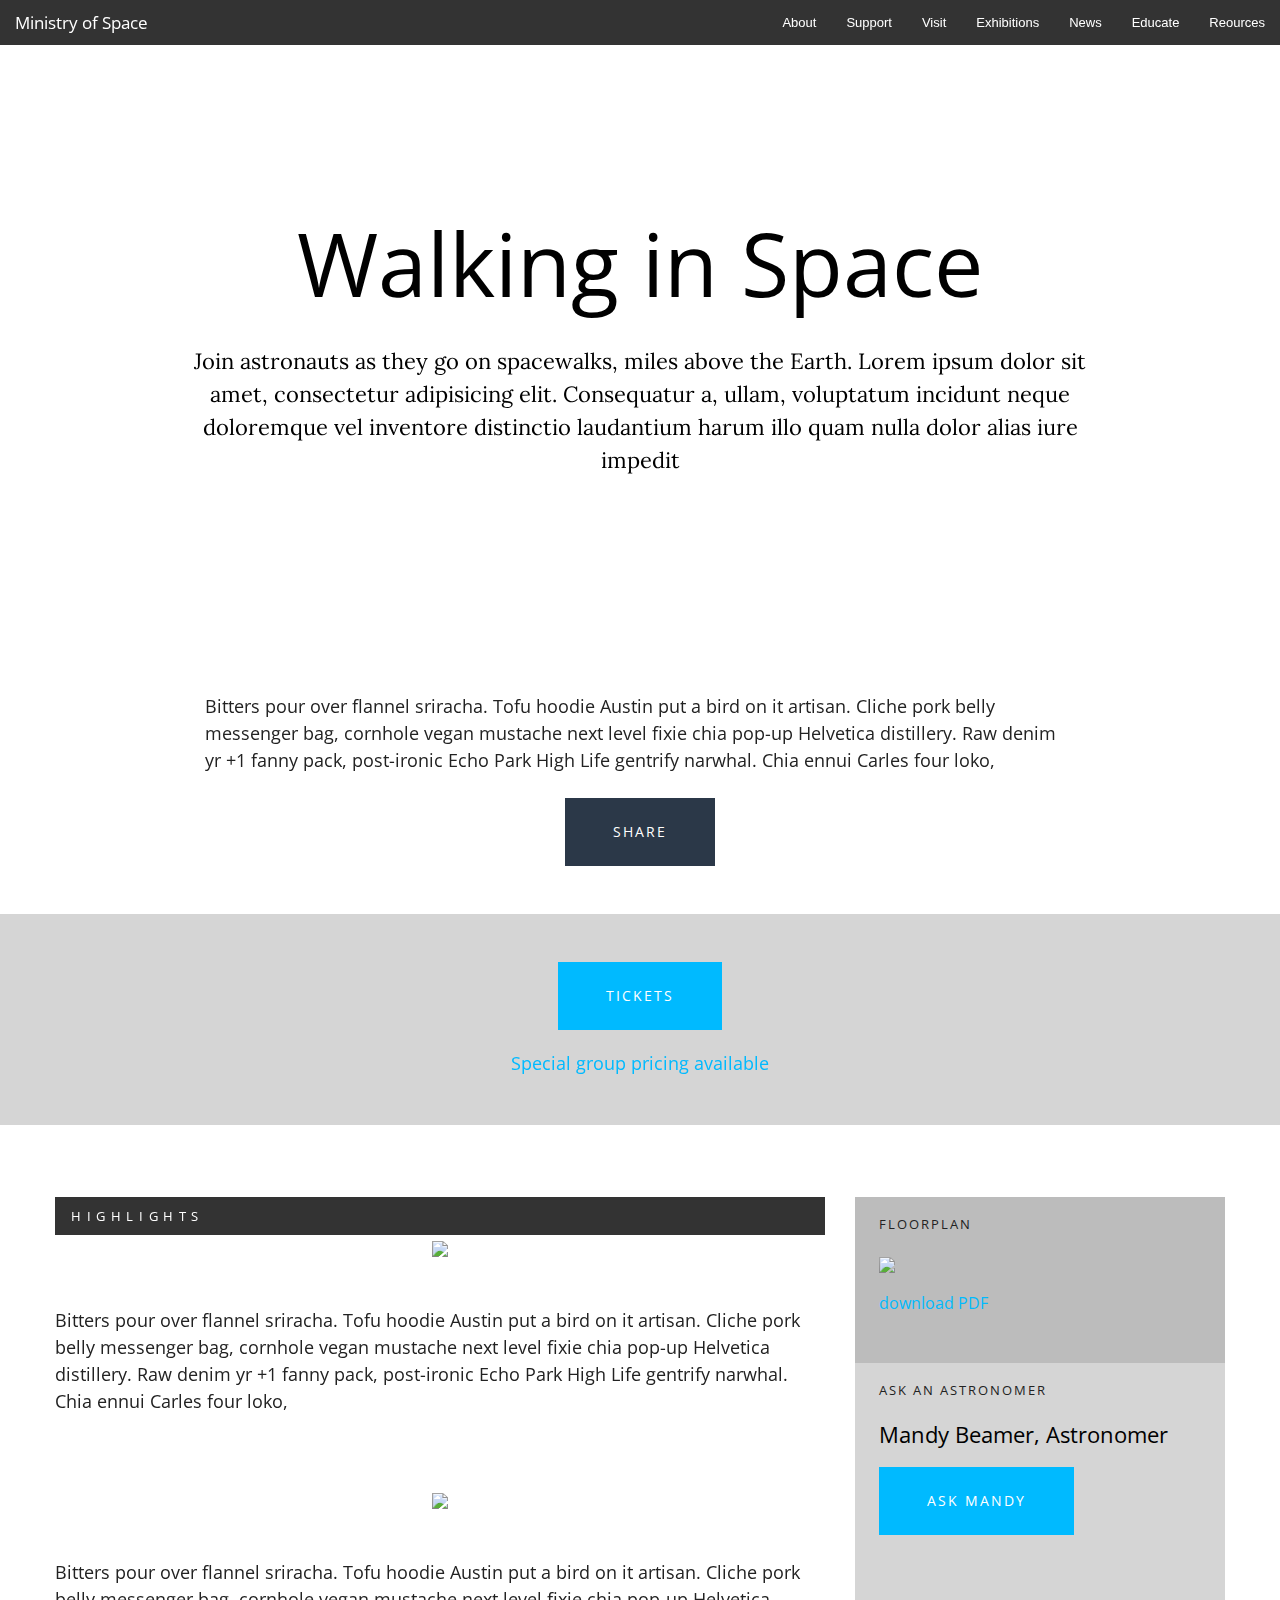
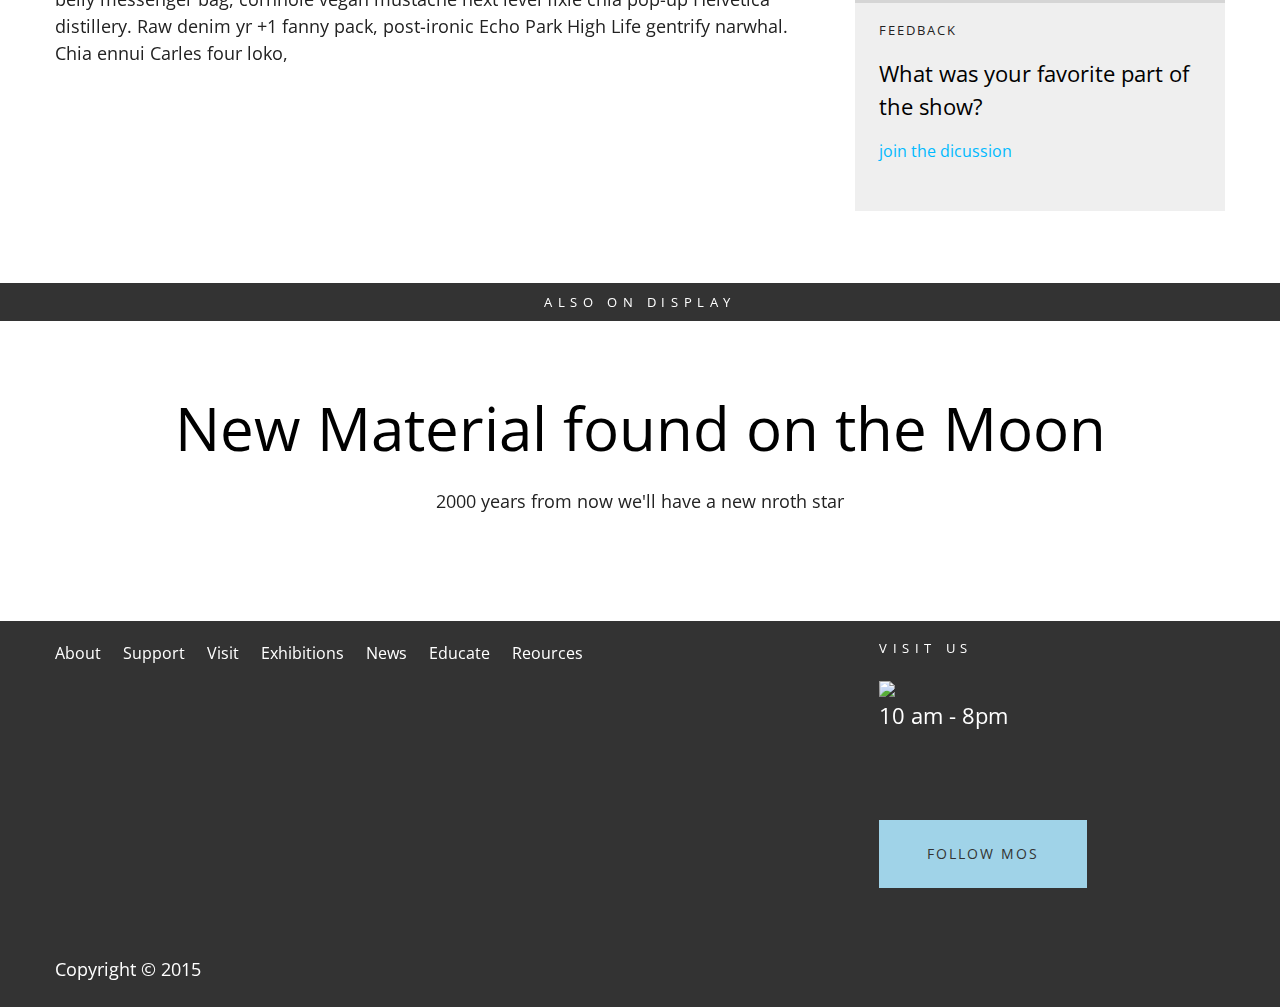
==== commit 19addb7c: "auto commit (mixture)" ====
--- a/index.html
+++ b/index.html
@@ -60,22 +60,22 @@
   </figure>
 
   <header class="hero-offset center text-center">
-    <h1>A New North Star</h1>
-    <p>2000 years from now we'll have a new nroth star</p>
+    <h1>Walking in Space</h1>
+    <h2 class="gamma serif large-9 large-centered columns">Join astronauts as they go on spacewalks, miles above the Earth. Lorem ipsum dolor sit amet, consectetur adipisicing elit. Consequatur a, ullam, voluptatum incidunt neque doloremque vel inventore distinctio laudantium harum illo quam nulla dolor alias iure impedit</h2>
   </header>
 </section>
 
 <section class="slat">
 	<div class="row">
-		<div class="large-12 columns">
+		<div class="large-9 large-centered columns">
 			<p>Bitters pour over flannel sriracha. Tofu hoodie Austin put a bird on it artisan. Cliche pork belly messenger bag, cornhole vegan mustache next level fixie chia pop-up Helvetica distillery. Raw denim yr +1 fanny pack, post-ironic Echo Park High Life gentrify narwhal. Chia ennui Carles four loko, </p>
-			<p class="text-center no-margin"><a href="#" class="round secondary button no-margin">Share</a><br/></p>
+			<p class="text-center no-margin"><a href="#" class="secondary button no-margin">Share</a><br/></p>
 			</div>
 	</div>
 </section>
 
-<section class="slat bg-tinted">
-	<p class="text-center no-margin"><a href="#" class="round button">Tickets</a><br/>
+<section class="slat bg-tinted rhythm">
+	<p class="text-center no-margin"><a href="#" class="button">Tickets</a><br/>
 	<a href="">Special group pricing available</a></p>
 </section>	
 
@@ -85,7 +85,7 @@
 			<header class="h-section bg-darken">
 				<div class="row">
 					<div class="large-12 columns">
-						<h6 class="t-bright t-caps zeta">Highlights</h6>
+						<h6 class="t-bright t-spaced zeta">Highlights</h6>
 					</div>
 				</div>
 			</header>
@@ -119,10 +119,10 @@
 			</div>
 		</section>
 
-	<section class="large-4 columns">
+	<section class="large-4 columns rhythm">
   <aside class="block bg-wash">
     <header>
-      <h4 class="zeta">Floorplan</h4>
+      <h4 class="zeta t-caps">Floorplan</h4>
     </header>
     <figure>
       <img src="http://placehold.it/350x150">
@@ -136,10 +136,10 @@
     <div class="medium-6 large-12 columns">
       <aside class="block bg-tinted">
         <header>
-          <h4 class="zeta">Ask an Astronomer</h4>
+          <h4 class="zeta t-caps">Ask an Astronomer</h4>
         </header>
         <article>
-          <h2>Mandy Beamer, Astronomer</h2>
+          <h2 class="gamma">Mandy Beamer, Astronomer</h2>
         </article>
         <footer class="block-footer">
           <a href="#" class="button">Ask Mandy</a>
@@ -150,10 +150,10 @@
     <div class="medium-6 large-12 columns">
       <aside class="block bg-ghost">
         <header>
-          <h4 class="zeta">Feedback</h4>
+          <h4 class="zeta t-caps">Feedback</h4>
         </header>
         <article>
-          <h2>What was your favorite part of the show?</h2>
+          <h2 class="gamma">What was your favorite part of the show?</h2>
         </article>
         <footer class="block-footer">
           <a href="#">join the dicussion</a>
@@ -168,7 +168,7 @@
 	<header class="h-section bg-darken">
 		<div class="row">
 			<div class="large-12 columns">
-				<h6 class="t-bright t-caps zeta">Also on Display</h6>
+				<h6 class="t-bright t-spaced zeta text-center">Also on Display</h6>
 			</div>
 		</div>
 	</header>
@@ -178,39 +178,39 @@
 	  </figure>
 
 	  <header class="hero-offset text-center">
-	    <h1>New Material found on the Moon</h1>
+	    <h1 class="beta">New Material found on the Moon</h1>
 	    <p>2000 years from now we'll have a new nroth star</p>
 	  </header>	
 	</article>
 </section>
 
-<footer class="bg-darken slat">
+<footer class="bg-darken">
   <div class="row">
     <div class="large-8 columns">
-    <nav>
-      <ul class="r-inline-list">
-        <li><a href="#">About</a></li>
+      <nav class="h-nav">
+        <ul class="r-inline-list">
+          <li><a href="#">About</a></li>
     <li><a href="#">Support</a></li>
     <li><a href="#">Visit</a></li>
     <li><a href="#">Exhibitions</a></li>
     <li><a href="#">News</a></li>
     <li><a href="#">Educate</a></li>
     <li><a href="#">Reources</a></li>
-      </ul>
-    </nav>
+        </ul>
+      </nav>
     </div>
 
     <div class="large-4 columns">
-      <aside>
+      <aside class="block">
         <header>
-          <h3 class="t-bright">Visit Us</header>
+          <h3 class="zeta t-spaced t-bright">Visit Us</header>
           <figure>
             <img src="http://placehold.it/350x150">
           </figure>
           <article>
           <p class="gamma t-bright">10 am - 8pm</article>
         </aside>
-        <aside>
+        <aside class="block">
           <a href="" class="button info">Follow MOS</a>
         </aside>
       </div>
@@ -231,6 +231,45 @@
 $(document).foundation();
 </script>
 
+<script type="text/javascript">
+    (function() {
+        var path = '//easy.myfonts.net/v2/js?sid=217468(font-family=DIN+Next+Pro+Light)&sid=217469(font-family=DIN+Next+Pro+Regular)&sid=218595(font-family=DIN+Next+Std+Cyrillic+Medium)&key=agnGKgvVBh',
+            protocol = ('https:' == document.location.protocol ? 'https:' : 'http:'),
+            trial = document.createElement('script');
+        trial.type = 'text/javascript';
+        trial.async = true;
+        trial.src = protocol + path;
+        var head = document.getElementsByTagName("head")[0];
+        head.appendChild(trial);
+    })();
+</script>
+
+<script type="text/javascript">
+    (function() {
+        var path = '//easy.myfonts.net/v2/js?sid=175234(font-family=Freight+Sans+Pro+Book)&key=h0CnEzW7AG',
+            protocol = ('https:' == document.location.protocol ? 'https:' : 'http:'),
+            trial = document.createElement('script');
+        trial.type = 'text/javascript';
+        trial.async = true;
+        trial.src = protocol + path;
+        var head = document.getElementsByTagName("head")[0];
+        head.appendChild(trial);
+    })();
+</script>
+
+<script type="text/javascript">
+    (function() {
+        var path = '//easy.myfonts.net/v2/js?sid=265423(font-family=DIN+Next+Slab+Light)&key=aM77D8KfFq',
+            protocol = ('https:' == document.location.protocol ? 'https:' : 'http:'),
+            trial = document.createElement('script');
+        trial.type = 'text/javascript';
+        trial.async = true;
+        trial.src = protocol + path;
+        var head = document.getElementsByTagName("head")[0];
+        head.appendChild(trial);
+    })();
+</script>
+
       </div>
     </div> 
 	</body>
--- a/assets/css/app.min.css
+++ b/assets/css/app.min.css
@@ -1 +1 @@
-@import url(http://fonts.googleapis.com/css?family=Lora:400,700,400italic,700italic);@import url(http://fonts.googleapis.com/css?family=Open+Sans:400,300,600,700);meta.foundation-version{font-family:"../../5.4.7"}meta.foundation-mq-small{font-family:"../../only screen";width:0}meta.foundation-mq-medium{font-family:"/only screen and (min-width:40.063em)/";width:40.063em}meta.foundation-mq-large{font-family:"/only screen and (min-width:64.063em)/";width:64.063em}meta.foundation-mq-xlarge{font-family:"/only screen and (min-width:90.063em)/";width:90.063em}meta.foundation-mq-xxlarge{font-family:"/only screen and (min-width:120.063em)/";width:120.063em}meta.foundation-data-attribute-namespace{font-family:false}body,html{height:100%}*,:after,:before{-webkit-box-sizing:border-box;-moz-box-sizing:border-box;box-sizing:border-box}body,html{font-size:100%}body{background:#fff;color:#222;padding:0;margin:0;font-family:"Helvetica Neue",Helvetica,Roboto,Arial,sans-serif;font-weight:400;font-style:normal;line-height:1.5;position:relative;cursor:auto}a:hover{cursor:pointer}img{max-width:100%;height:auto;-ms-interpolation-mode:bicubic}#map_canvas embed,#map_canvas img,#map_canvas object,.map_canvas embed,.map_canvas img,.map_canvas object{max-width:none!important}.left{float:left!important}.right{float:right!important}.clearfix:after,.clearfix:before{content:" ";display:table}.clearfix:after{clear:both}.hide{display:none!important;visibility:hidden}.invisible{visibility:hidden}.antialiased{-webkit-font-smoothing:antialiased;-moz-osx-font-smoothing:grayscale}img{display:inline-block;vertical-align:middle}textarea{min-height:50px}select{width:100%}.row{width:100%;margin-left:auto;margin-right:auto;margin-top:0;margin-bottom:0;max-width:75rem}.row:after,.row:before{content:" ";display:table}.row:after{clear:both}.row.collapse>.column,.row.collapse>.columns{padding-left:0;padding-right:0}.row.collapse .row{margin-left:0;margin-right:0}.row .row{width:auto;margin-left:-.9375rem;margin-right:-.9375rem;margin-top:0;margin-bottom:0;max-width:none}.row .row:after,.row .row:before{content:" ";display:table}.row .row:after{clear:both}.row .row.collapse{width:auto;margin:0;max-width:none}.row .row.collapse:after,.row .row.collapse:before{content:" ";display:table}.row .row.collapse:after{clear:both}.column,.columns{padding-left:.9375rem;padding-right:.9375rem;width:100%;float:left}[class*=column]+[class*=column]:last-child{float:right}[class*=column]+[class*=column].end{float:left}@media only screen{.small-push-0{position:relative;left:0;right:auto}.small-pull-0{position:relative;right:0;left:auto}.small-push-1{position:relative;left:8.33333%;right:auto}.small-pull-1{position:relative;right:8.33333%;left:auto}.small-push-2{position:relative;left:16.66667%;right:auto}.small-pull-2{position:relative;right:16.66667%;left:auto}.small-push-3{position:relative;left:25%;right:auto}.small-pull-3{position:relative;right:25%;left:auto}.small-push-4{position:relative;left:33.33333%;right:auto}.small-pull-4{position:relative;right:33.33333%;left:auto}.small-push-5{position:relative;left:41.66667%;right:auto}.small-pull-5{position:relative;right:41.66667%;left:auto}.small-push-6{position:relative;left:50%;right:auto}.small-pull-6{position:relative;right:50%;left:auto}.small-push-7{position:relative;left:58.33333%;right:auto}.small-pull-7{position:relative;right:58.33333%;left:auto}.small-push-8{position:relative;left:66.66667%;right:auto}.small-pull-8{position:relative;right:66.66667%;left:auto}.small-push-9{position:relative;left:75%;right:auto}.small-pull-9{position:relative;right:75%;left:auto}.small-push-10{position:relative;left:83.33333%;right:auto}.small-pull-10{position:relative;right:83.33333%;left:auto}.small-push-11{position:relative;left:91.66667%;right:auto}.small-pull-11{position:relative;right:91.66667%;left:auto}.column,.columns{position:relative;padding-left:.9375rem;padding-right:.9375rem;float:left}.small-1{width:8.33333%}.small-2{width:16.66667%}.small-3{width:25%}.small-4{width:33.33333%}.small-5{width:41.66667%}.small-6{width:50%}.small-7{width:58.33333%}.small-8{width:66.66667%}.small-9{width:75%}.small-10{width:83.33333%}.small-11{width:91.66667%}.small-12{width:100%}.small-offset-0{margin-left:0!important}.small-offset-1{margin-left:8.33333%!important}.small-offset-2{margin-left:16.66667%!important}.small-offset-3{margin-left:25%!important}.small-offset-4{margin-left:33.33333%!important}.small-offset-5{margin-left:41.66667%!important}.small-offset-6{margin-left:50%!important}.small-offset-7{margin-left:58.33333%!important}.small-offset-8{margin-left:66.66667%!important}.small-offset-9{margin-left:75%!important}.small-offset-10{margin-left:83.33333%!important}.small-offset-11{margin-left:91.66667%!important}.small-reset-order{margin-left:0;margin-right:0;left:auto;right:auto;float:left}.column.small-centered,.columns.small-centered{margin-left:auto;margin-right:auto;float:none}.column.small-uncentered,.columns.small-uncentered{margin-left:0;margin-right:0;float:left}.column.small-centered:last-child,.columns.small-centered:last-child{float:none}.column.small-uncentered:last-child,.columns.small-uncentered:last-child{float:left}.column.small-uncentered.opposite,.columns.small-uncentered.opposite{float:right}}@media only screen and (min-width:40.063em){.medium-push-0{position:relative;left:0;right:auto}.medium-pull-0{position:relative;right:0;left:auto}.medium-push-1{position:relative;left:8.33333%;right:auto}.medium-pull-1{position:relative;right:8.33333%;left:auto}.medium-push-2{position:relative;left:16.66667%;right:auto}.medium-pull-2{position:relative;right:16.66667%;left:auto}.medium-push-3{position:relative;left:25%;right:auto}.medium-pull-3{position:relative;right:25%;left:auto}.medium-push-4{position:relative;left:33.33333%;right:auto}.medium-pull-4{position:relative;right:33.33333%;left:auto}.medium-push-5{position:relative;left:41.66667%;right:auto}.medium-pull-5{position:relative;right:41.66667%;left:auto}.medium-push-6{position:relative;left:50%;right:auto}.medium-pull-6{position:relative;right:50%;left:auto}.medium-push-7{position:relative;left:58.33333%;right:auto}.medium-pull-7{position:relative;right:58.33333%;left:auto}.medium-push-8{position:relative;left:66.66667%;right:auto}.medium-pull-8{position:relative;right:66.66667%;left:auto}.medium-push-9{position:relative;left:75%;right:auto}.medium-pull-9{position:relative;right:75%;left:auto}.medium-push-10{position:relative;left:83.33333%;right:auto}.medium-pull-10{position:relative;right:83.33333%;left:auto}.medium-push-11{position:relative;left:91.66667%;right:auto}.medium-pull-11{position:relative;right:91.66667%;left:auto}.column,.columns{position:relative;padding-left:.9375rem;padding-right:.9375rem;float:left}.medium-1{width:8.33333%}.medium-2{width:16.66667%}.medium-3{width:25%}.medium-4{width:33.33333%}.medium-5{width:41.66667%}.medium-6{width:50%}.medium-7{width:58.33333%}.medium-8{width:66.66667%}.medium-9{width:75%}.medium-10{width:83.33333%}.medium-11{width:91.66667%}.medium-12{width:100%}.medium-offset-0{margin-left:0!important}.medium-offset-1{margin-left:8.33333%!important}.medium-offset-2{margin-left:16.66667%!important}.medium-offset-3{margin-left:25%!important}.medium-offset-4{margin-left:33.33333%!important}.medium-offset-5{margin-left:41.66667%!important}.medium-offset-6{margin-left:50%!important}.medium-offset-7{margin-left:58.33333%!important}.medium-offset-8{margin-left:66.66667%!important}.medium-offset-9{margin-left:75%!important}.medium-offset-10{margin-left:83.33333%!important}.medium-offset-11{margin-left:91.66667%!important}.medium-reset-order{margin-left:0;margin-right:0;left:auto;right:auto;float:left}.column.medium-centered,.columns.medium-centered{margin-left:auto;margin-right:auto;float:none}.column.medium-uncentered,.columns.medium-uncentered{margin-left:0;margin-right:0;float:left}.column.medium-centered:last-child,.columns.medium-centered:last-child{float:none}.column.medium-uncentered:last-child,.columns.medium-uncentered:last-child{float:left}.column.medium-uncentered.opposite,.columns.medium-uncentered.opposite{float:right}.push-0{position:relative;left:0;right:auto}.pull-0{position:relative;right:0;left:auto}.push-1{position:relative;left:8.33333%;right:auto}.pull-1{position:relative;right:8.33333%;left:auto}.push-2{position:relative;left:16.66667%;right:auto}.pull-2{position:relative;right:16.66667%;left:auto}.push-3{position:relative;left:25%;right:auto}.pull-3{position:relative;right:25%;left:auto}.push-4{position:relative;left:33.33333%;right:auto}.pull-4{position:relative;right:33.33333%;left:auto}.push-5{position:relative;left:41.66667%;right:auto}.pull-5{position:relative;right:41.66667%;left:auto}.push-6{position:relative;left:50%;right:auto}.pull-6{position:relative;right:50%;left:auto}.push-7{position:relative;left:58.33333%;right:auto}.pull-7{position:relative;right:58.33333%;left:auto}.push-8{position:relative;left:66.66667%;right:auto}.pull-8{position:relative;right:66.66667%;left:auto}.push-9{position:relative;left:75%;right:auto}.pull-9{position:relative;right:75%;left:auto}.push-10{position:relative;left:83.33333%;right:auto}.pull-10{position:relative;right:83.33333%;left:auto}.push-11{position:relative;left:91.66667%;right:auto}.pull-11{position:relative;right:91.66667%;left:auto}}@media only screen and (min-width:64.063em){.large-push-0{position:relative;left:0;right:auto}.large-pull-0{position:relative;right:0;left:auto}.large-push-1{position:relative;left:8.33333%;right:auto}.large-pull-1{position:relative;right:8.33333%;left:auto}.large-push-2{position:relative;left:16.66667%;right:auto}.large-pull-2{position:relative;right:16.66667%;left:auto}.large-push-3{position:relative;left:25%;right:auto}.large-pull-3{position:relative;right:25%;left:auto}.large-push-4{position:relative;left:33.33333%;right:auto}.large-pull-4{position:relative;right:33.33333%;left:auto}.large-push-5{position:relative;left:41.66667%;right:auto}.large-pull-5{position:relative;right:41.66667%;left:auto}.large-push-6{position:relative;left:50%;right:auto}.large-pull-6{position:relative;right:50%;left:auto}.large-push-7{position:relative;left:58.33333%;right:auto}.large-pull-7{position:relative;right:58.33333%;left:auto}.large-push-8{position:relative;left:66.66667%;right:auto}.large-pull-8{position:relative;right:66.66667%;left:auto}.large-push-9{position:relative;left:75%;right:auto}.large-pull-9{position:relative;right:75%;left:auto}.large-push-10{position:relative;left:83.33333%;right:auto}.large-pull-10{position:relative;right:83.33333%;left:auto}.large-push-11{position:relative;left:91.66667%;right:auto}.large-pull-11{position:relative;right:91.66667%;left:auto}.column,.columns{position:relative;padding-left:.9375rem;padding-right:.9375rem;float:left}.large-1{width:8.33333%}.large-2{width:16.66667%}.large-3{width:25%}.large-4{width:33.33333%}.large-5{width:41.66667%}.large-6{width:50%}.large-7{width:58.33333%}.large-8{width:66.66667%}.large-9{width:75%}.large-10{width:83.33333%}.large-11{width:91.66667%}.large-12{width:100%}.large-offset-0{margin-left:0!important}.large-offset-1{margin-left:8.33333%!important}.large-offset-2{margin-left:16.66667%!important}.large-offset-3{margin-left:25%!important}.large-offset-4{margin-left:33.33333%!important}.large-offset-5{margin-left:41.66667%!important}.large-offset-6{margin-left:50%!important}.large-offset-7{margin-left:58.33333%!important}.large-offset-8{margin-left:66.66667%!important}.large-offset-9{margin-left:75%!important}.large-offset-10{margin-left:83.33333%!important}.large-offset-11{margin-left:91.66667%!important}.large-reset-order{margin-left:0;margin-right:0;left:auto;right:auto;float:left}.column.large-centered,.columns.large-centered{margin-left:auto;margin-right:auto;float:none}.column.large-uncentered,.columns.large-uncentered{margin-left:0;margin-right:0;float:left}.column.large-centered:last-child,.columns.large-centered:last-child{float:none}.column.large-uncentered:last-child,.columns.large-uncentered:last-child{float:left}.column.large-uncentered.opposite,.columns.large-uncentered.opposite{float:right}.push-0{position:relative;left:0;right:auto}.pull-0{position:relative;right:0;left:auto}.push-1{position:relative;left:8.33333%;right:auto}.pull-1{position:relative;right:8.33333%;left:auto}.push-2{position:relative;left:16.66667%;right:auto}.pull-2{position:relative;right:16.66667%;left:auto}.push-3{position:relative;left:25%;right:auto}.pull-3{position:relative;right:25%;left:auto}.push-4{position:relative;left:33.33333%;right:auto}.pull-4{position:relative;right:33.33333%;left:auto}.push-5{position:relative;left:41.66667%;right:auto}.pull-5{position:relative;right:41.66667%;left:auto}.push-6{position:relative;left:50%;right:auto}.pull-6{position:relative;right:50%;left:auto}.push-7{position:relative;left:58.33333%;right:auto}.pull-7{position:relative;right:58.33333%;left:auto}.push-8{position:relative;left:66.66667%;right:auto}.pull-8{position:relative;right:66.66667%;left:auto}.push-9{position:relative;left:75%;right:auto}.pull-9{position:relative;right:75%;left:auto}.push-10{position:relative;left:83.33333%;right:auto}.pull-10{position:relative;right:83.33333%;left:auto}.push-11{position:relative;left:91.66667%;right:auto}.pull-11{position:relative;right:91.66667%;left:auto}}.accordion{margin-bottom:0}.accordion:after,.accordion:before{content:" ";display:table}.accordion:after{clear:both}.accordion .accordion-navigation,.accordion dd{display:block;margin-bottom:0!important}.accordion .accordion-navigation.active>a,.accordion dd.active>a{background:#e8e8e8}.accordion .accordion-navigation>a,.accordion dd>a{background:#EFEFEF;color:#222;padding:1rem;display:block;font-family:"Helvetica Neue",Helvetica,Roboto,Arial,sans-serif;font-size:1rem}.accordion .accordion-navigation>a:hover,.accordion dd>a:hover{background:#e3e3e3}.accordion .accordion-navigation>.content,.accordion dd>.content{display:none;padding:.9375rem}.accordion .accordion-navigation>.content.active,.accordion dd>.content.active{display:block;background:#FFF}.alert-box{border-style:solid;border-width:1px;display:block;font-weight:400;margin-bottom:1.25rem;position:relative;padding:.875rem 1.5rem .875rem .875rem;font-size:.8125rem;transition:opacity 300ms ease-out;background-color:#00baff;border-color:#00a0db;color:#FFF}.alert-box .close{font-size:1.375rem;padding:9px 6px 4px;line-height:0;position:absolute;top:50%;margin-top:-.6875rem;right:.25rem;color:#333;opacity:.3;background:inherit}.alert-box .close:focus,.alert-box .close:hover{opacity:.5}.alert-box.radius{border-radius:3px}.alert-box.round{border-radius:1000px}.alert-box.success{background-color:#0e4a77;border-color:#0c4066;color:#FFF}.alert-box.alert{background-color:#eda92c;border-color:#df9713;color:#FFF}.alert-box.secondary{background-color:#2b3848;border-color:#25303e;color:#FFF}.alert-box.warning{background-color:#f08a24;border-color:#de770f;color:#FFF}.alert-box.info{background-color:#a0d3e8;border-color:#74bfdd;color:#0f1318}.alert-box.alert-close{opacity:0}[class*=block-grid-]{display:block;padding:0;margin:0 -.625rem}[class*=block-grid-]:after,[class*=block-grid-]:before{content:" ";display:table}[class*=block-grid-]:after{clear:both}[class*=block-grid-]>li{display:block;height:auto;float:left;padding:0 .625rem 1.25rem}@media only screen{.small-block-grid-1>li{width:100%;list-style:none}.small-block-grid-1>li:nth-of-type(1n){clear:none}.small-block-grid-1>li:nth-of-type(1n+1){clear:both}.small-block-grid-2>li{width:50%;list-style:none}.small-block-grid-2>li:nth-of-type(1n){clear:none}.small-block-grid-2>li:nth-of-type(2n+1){clear:both}.small-block-grid-3>li{width:33.33333%;list-style:none}.small-block-grid-3>li:nth-of-type(1n){clear:none}.small-block-grid-3>li:nth-of-type(3n+1){clear:both}.small-block-grid-4>li{width:25%;list-style:none}.small-block-grid-4>li:nth-of-type(1n){clear:none}.small-block-grid-4>li:nth-of-type(4n+1){clear:both}.small-block-grid-5>li{width:20%;list-style:none}.small-block-grid-5>li:nth-of-type(1n){clear:none}.small-block-grid-5>li:nth-of-type(5n+1){clear:both}.small-block-grid-6>li{width:16.66667%;list-style:none}.small-block-grid-6>li:nth-of-type(1n){clear:none}.small-block-grid-6>li:nth-of-type(6n+1){clear:both}.small-block-grid-7>li{width:14.28571%;list-style:none}.small-block-grid-7>li:nth-of-type(1n){clear:none}.small-block-grid-7>li:nth-of-type(7n+1){clear:both}.small-block-grid-8>li{width:12.5%;list-style:none}.small-block-grid-8>li:nth-of-type(1n){clear:none}.small-block-grid-8>li:nth-of-type(8n+1){clear:both}.small-block-grid-9>li{width:11.11111%;list-style:none}.small-block-grid-9>li:nth-of-type(1n){clear:none}.small-block-grid-9>li:nth-of-type(9n+1){clear:both}.small-block-grid-10>li{width:10%;list-style:none}.small-block-grid-10>li:nth-of-type(1n){clear:none}.small-block-grid-10>li:nth-of-type(10n+1){clear:both}.small-block-grid-11>li{width:9.09091%;list-style:none}.small-block-grid-11>li:nth-of-type(1n){clear:none}.small-block-grid-11>li:nth-of-type(11n+1){clear:both}.small-block-grid-12>li{width:8.33333%;list-style:none}.small-block-grid-12>li:nth-of-type(1n){clear:none}.small-block-grid-12>li:nth-of-type(12n+1){clear:both}}@media only screen and (min-width:40.063em){.medium-block-grid-1>li{width:100%;list-style:none}.medium-block-grid-1>li:nth-of-type(1n){clear:none}.medium-block-grid-1>li:nth-of-type(1n+1){clear:both}.medium-block-grid-2>li{width:50%;list-style:none}.medium-block-grid-2>li:nth-of-type(1n){clear:none}.medium-block-grid-2>li:nth-of-type(2n+1){clear:both}.medium-block-grid-3>li{width:33.33333%;list-style:none}.medium-block-grid-3>li:nth-of-type(1n){clear:none}.medium-block-grid-3>li:nth-of-type(3n+1){clear:both}.medium-block-grid-4>li{width:25%;list-style:none}.medium-block-grid-4>li:nth-of-type(1n){clear:none}.medium-block-grid-4>li:nth-of-type(4n+1){clear:both}.medium-block-grid-5>li{width:20%;list-style:none}.medium-block-grid-5>li:nth-of-type(1n){clear:none}.medium-block-grid-5>li:nth-of-type(5n+1){clear:both}.medium-block-grid-6>li{width:16.66667%;list-style:none}.medium-block-grid-6>li:nth-of-type(1n){clear:none}.medium-block-grid-6>li:nth-of-type(6n+1){clear:both}.medium-block-grid-7>li{width:14.28571%;list-style:none}.medium-block-grid-7>li:nth-of-type(1n){clear:none}.medium-block-grid-7>li:nth-of-type(7n+1){clear:both}.medium-block-grid-8>li{width:12.5%;list-style:none}.medium-block-grid-8>li:nth-of-type(1n){clear:none}.medium-block-grid-8>li:nth-of-type(8n+1){clear:both}.medium-block-grid-9>li{width:11.11111%;list-style:none}.medium-block-grid-9>li:nth-of-type(1n){clear:none}.medium-block-grid-9>li:nth-of-type(9n+1){clear:both}.medium-block-grid-10>li{width:10%;list-style:none}.medium-block-grid-10>li:nth-of-type(1n){clear:none}.medium-block-grid-10>li:nth-of-type(10n+1){clear:both}.medium-block-grid-11>li{width:9.09091%;list-style:none}.medium-block-grid-11>li:nth-of-type(1n){clear:none}.medium-block-grid-11>li:nth-of-type(11n+1){clear:both}.medium-block-grid-12>li{width:8.33333%;list-style:none}.medium-block-grid-12>li:nth-of-type(1n){clear:none}.medium-block-grid-12>li:nth-of-type(12n+1){clear:both}}@media only screen and (min-width:64.063em){.large-block-grid-1>li{width:100%;list-style:none}.large-block-grid-1>li:nth-of-type(1n){clear:none}.large-block-grid-1>li:nth-of-type(1n+1){clear:both}.large-block-grid-2>li{width:50%;list-style:none}.large-block-grid-2>li:nth-of-type(1n){clear:none}.large-block-grid-2>li:nth-of-type(2n+1){clear:both}.large-block-grid-3>li{width:33.33333%;list-style:none}.large-block-grid-3>li:nth-of-type(1n){clear:none}.large-block-grid-3>li:nth-of-type(3n+1){clear:both}.large-block-grid-4>li{width:25%;list-style:none}.large-block-grid-4>li:nth-of-type(1n){clear:none}.large-block-grid-4>li:nth-of-type(4n+1){clear:both}.large-block-grid-5>li{width:20%;list-style:none}.large-block-grid-5>li:nth-of-type(1n){clear:none}.large-block-grid-5>li:nth-of-type(5n+1){clear:both}.large-block-grid-6>li{width:16.66667%;list-style:none}.large-block-grid-6>li:nth-of-type(1n){clear:none}.large-block-grid-6>li:nth-of-type(6n+1){clear:both}.large-block-grid-7>li{width:14.28571%;list-style:none}.large-block-grid-7>li:nth-of-type(1n){clear:none}.large-block-grid-7>li:nth-of-type(7n+1){clear:both}.large-block-grid-8>li{width:12.5%;list-style:none}.large-block-grid-8>li:nth-of-type(1n){clear:none}.large-block-grid-8>li:nth-of-type(8n+1){clear:both}.large-block-grid-9>li{width:11.11111%;list-style:none}.large-block-grid-9>li:nth-of-type(1n){clear:none}.large-block-grid-9>li:nth-of-type(9n+1){clear:both}.large-block-grid-10>li{width:10%;list-style:none}.large-block-grid-10>li:nth-of-type(1n){clear:none}.large-block-grid-10>li:nth-of-type(10n+1){clear:both}.large-block-grid-11>li{width:9.09091%;list-style:none}.large-block-grid-11>li:nth-of-type(1n){clear:none}.large-block-grid-11>li:nth-of-type(11n+1){clear:both}.large-block-grid-12>li{width:8.33333%;list-style:none}.large-block-grid-12>li:nth-of-type(1n){clear:none}.large-block-grid-12>li:nth-of-type(12n+1){clear:both}}.breadcrumbs{display:block;padding:.5625rem .875rem;overflow:hidden;margin-left:0;list-style:none;border-style:solid;border-width:1px;background-color:#90a4bd;border-color:#7b93b0;border-radius:3px}.breadcrumbs>*{margin:0;float:left;font-size:.6875rem;line-height:.6875rem;text-transform:uppercase;color:#00baff}.breadcrumbs>:focus a,.breadcrumbs>:hover a{text-decoration:underline}.breadcrumbs>* a{color:#00baff}.breadcrumbs>.current,.breadcrumbs>.current a{cursor:default;color:#333}.breadcrumbs>.current:focus,.breadcrumbs>.current:focus a,.breadcrumbs>.current:hover,.breadcrumbs>.current:hover a{text-decoration:none}.breadcrumbs>.unavailable,.breadcrumbs>.unavailable a{color:#999}.breadcrumbs>.unavailable a:focus,.breadcrumbs>.unavailable:focus,.breadcrumbs>.unavailable:hover,.breadcrumbs>.unavailable:hover a{text-decoration:none;color:#999;cursor:default}.breadcrumbs>:before{content:"/";color:#AAA;margin:0 .75rem;position:relative;top:1px}.breadcrumbs>:first-child:before{content:" ";margin:0}[aria-label=breadcrumbs] [aria-hidden=true]:after{content:"/"}.button,button{border-style:solid;border-width:0;cursor:pointer;font-family:"Helvetica Neue",Helvetica,Roboto,Arial,sans-serif;font-weight:400;line-height:normal;margin:0 0 1.25rem;position:relative;text-decoration:none;text-align:center;-webkit-appearance:none;-webkit-border-radius:0;display:inline-block;padding-top:1rem;padding-right:2rem;padding-bottom:1.0625rem;padding-left:2rem;font-size:1rem;background-color:#00baff;border-color:#0095cc;color:#FFF;transition:background-color 300ms ease-out}.button:focus,.button:hover,button:focus,button:hover{background-color:#0095cc;color:#FFF}.button.secondary,button.secondary{background-color:#2b3848;border-color:#222d3a;color:#FFF}.button.secondary:focus,.button.secondary:hover,button.secondary:focus,button.secondary:hover{background-color:#222d3a;color:#FFF}.button.success,button.success{background-color:#0e4a77;border-color:#0b3b5f;color:#FFF}.button.success:focus,.button.success:hover,button.success:focus,button.success:hover{background-color:#0b3b5f;color:#FFF}.button.alert,button.alert{background-color:#eda92c;border-color:#cf8c12;color:#FFF}.button.alert:focus,.button.alert:hover,button.alert:focus,button.alert:hover{background-color:#cf8c12;color:#FFF}.button.warning,button.warning{background-color:#f08a24;border-color:#cf6e0e;color:#FFF}.button.warning:focus,.button.warning:hover,button.warning:focus,button.warning:hover{background-color:#cf6e0e;color:#FFF}.button.info,button.info{background-color:#a0d3e8;border-color:#61b6d9;color:#333}.button.info:focus,.button.info:hover,button.info:focus,button.info:hover{background-color:#61b6d9;color:#FFF}.button.large,button.large{padding-top:1.125rem;padding-right:2.25rem;padding-bottom:1.1875rem;padding-left:2.25rem;font-size:1.25rem}.button.small,button.small{padding-top:.875rem;padding-right:1.75rem;padding-bottom:.9375rem;padding-left:1.75rem;font-size:.8125rem}.button.tiny,button.tiny{padding-top:.625rem;padding-right:1.25rem;padding-bottom:.6875rem;padding-left:1.25rem;font-size:.6875rem}.button.expand,button.expand{padding-right:0;padding-left:0;width:100%}.button.left-align,button.left-align{text-align:left;text-indent:.75rem}.button.right-align,button.right-align{text-align:right;padding-right:.75rem}.button.radius,button.radius{border-radius:3px}.button.round,button.round{border-radius:1000px}.button.disabled,.button[disabled],button.disabled,button[disabled]{background-color:#00baff;border-color:#0095cc;color:#FFF;cursor:default;opacity:.7;box-shadow:none}.button.disabled:focus,.button.disabled:hover,.button[disabled]:focus,.button[disabled]:hover,button.disabled:focus,button.disabled:hover,button[disabled]:focus,button[disabled]:hover{color:#FFF;background-color:#00baff}.button.disabled.secondary,.button[disabled].secondary,button.disabled.secondary,button[disabled].secondary{background-color:#2b3848;border-color:#222d3a;color:#FFF;cursor:default;opacity:.7;box-shadow:none}.button.disabled.secondary:focus,.button.disabled.secondary:hover,.button[disabled].secondary:focus,.button[disabled].secondary:hover,button.disabled.secondary:focus,button.disabled.secondary:hover,button[disabled].secondary:focus,button[disabled].secondary:hover{color:#FFF;background-color:#2b3848}.button.disabled.success,.button[disabled].success,button.disabled.success,button[disabled].success{background-color:#0e4a77;border-color:#0b3b5f;color:#FFF;cursor:default;opacity:.7;box-shadow:none}.button.disabled.success:focus,.button.disabled.success:hover,.button[disabled].success:focus,.button[disabled].success:hover,button.disabled.success:focus,button.disabled.success:hover,button[disabled].success:focus,button[disabled].success:hover{color:#FFF;background-color:#0e4a77}.button.disabled.alert,.button[disabled].alert,button.disabled.alert,button[disabled].alert{background-color:#eda92c;border-color:#cf8c12;color:#FFF;cursor:default;opacity:.7;box-shadow:none}.button.disabled.alert:focus,.button.disabled.alert:hover,.button[disabled].alert:focus,.button[disabled].alert:hover,button.disabled.alert:focus,button.disabled.alert:hover,button[disabled].alert:focus,button[disabled].alert:hover{color:#FFF;background-color:#eda92c}.button.disabled.warning,.button[disabled].warning,button.disabled.warning,button[disabled].warning{background-color:#f08a24;border-color:#cf6e0e;color:#FFF;cursor:default;opacity:.7;box-shadow:none}.button.disabled.warning:focus,.button.disabled.warning:hover,.button[disabled].warning:focus,.button[disabled].warning:hover,button.disabled.warning:focus,button.disabled.warning:hover,button[disabled].warning:focus,button[disabled].warning:hover{color:#FFF;background-color:#f08a24}.button.disabled.info,.button[disabled].info,button.disabled.info,button[disabled].info{background-color:#a0d3e8;border-color:#61b6d9;color:#333;cursor:default;opacity:.7;box-shadow:none}.button.disabled.info:focus,.button.disabled.info:hover,.button[disabled].info:focus,.button[disabled].info:hover,button.disabled.info:focus,button.disabled.info:hover,button[disabled].info:focus,button[disabled].info:hover{color:#FFF;background-color:#a0d3e8}button::-moz-focus-inner{border:0;padding:0}@media only screen and (min-width:40.063em){.button,button{display:inline-block}}.button-group{list-style:none;margin:0;left:0}.button-group:after,.button-group:before{content:" ";display:table}.button-group:after{clear:both}.button-group>li{margin:0 -2px;display:inline-block}.button-group>li .button,.button-group>li>button{border-left:1px solid;border-color:rgba(255,255,255,.5)}.button-group>li:first-child .button,.button-group>li:first-child button{border-left:0}.button-group.stack>li{display:inline-block;display:block;margin:0;float:none}.button-group.stack>li .button,.button-group.stack>li>button{border-left:1px solid}.button-group.stack>li:first-child .button,.button-group.stack>li:first-child button{border-left:0}.button-group.stack>li .button,.button-group.stack>li>button{border-top:1px solid;border-color:rgba(255,255,255,.5);border-left-width:0;margin:0;display:block}.button-group.stack>li:first-child .button,.button-group.stack>li:first-child button{border-top:0}.button-group.stack-for-small>li{margin:0 -2px;display:inline-block}.button-group.stack-for-small>li .button,.button-group.stack-for-small>li>button{border-left:1px solid;border-color:rgba(255,255,255,.5)}.button-group.stack-for-small>li:first-child .button,.button-group.stack-for-small>li:first-child button{border-left:0}@media only screen and (max-width:40em){.button-group.stack-for-small>li{display:inline-block;display:block;margin:0}.button-group.stack-for-small>li .button,.button-group.stack-for-small>li>button{border-left:1px solid}.button-group.stack-for-small>li:first-child .button,.button-group.stack-for-small>li:first-child button{border-left:0}.button-group.stack-for-small>li .button,.button-group.stack-for-small>li>button{border-top:1px solid;border-color:rgba(255,255,255,.5);border-left-width:0;margin:0;display:block}.button-group.stack-for-small>li:first-child .button,.button-group.stack-for-small>li:first-child button{border-top:0}}.button-group.radius>*{margin:0 -2px;display:inline-block}.button-group.radius>* .button,.button-group.radius>*>button{border-left:1px solid;border-color:rgba(255,255,255,.5)}.button-group.radius>:first-child .button,.button-group.radius>:first-child button{border-left:0}.button-group.radius>*,.button-group.radius>*>.button,.button-group.radius>*>a,.button-group.radius>*>button{border-radius:0}.button-group.radius>:first-child,.button-group.radius>:first-child>.button,.button-group.radius>:first-child>a,.button-group.radius>:first-child>button{-webkit-border-bottom-left-radius:3px;-webkit-border-top-left-radius:3px;border-bottom-left-radius:3px;border-top-left-radius:3px}.button-group.radius>:last-child,.button-group.radius>:last-child>.button,.button-group.radius>:last-child>a,.button-group.radius>:last-child>button{-webkit-border-bottom-right-radius:3px;-webkit-border-top-right-radius:3px;border-bottom-right-radius:3px;border-top-right-radius:3px}.button-group.radius.stack>*{display:inline-block;display:block;margin:0}.button-group.radius.stack>* .button,.button-group.radius.stack>*>button{border-left:1px solid}.button-group.radius.stack>:first-child .button,.button-group.radius.stack>:first-child button{border-left:0}.button-group.radius.stack>* .button,.button-group.radius.stack>*>button{border-top:1px solid;border-color:rgba(255,255,255,.5);border-left-width:0;margin:0;display:block}.button-group.radius.stack>:first-child .button,.button-group.radius.stack>:first-child button{border-top:0}.button-group.radius.stack>*,.button-group.radius.stack>*>.button,.button-group.radius.stack>*>a,.button-group.radius.stack>*>button{border-radius:0}.button-group.radius.stack>:first-child,.button-group.radius.stack>:first-child>.button,.button-group.radius.stack>:first-child>a,.button-group.radius.stack>:first-child>button{-webkit-top-left-radius:3px;-webkit-top-right-radius:3px;border-top-left-radius:3px;border-top-right-radius:3px}.button-group.radius.stack>:last-child,.button-group.radius.stack>:last-child>.button,.button-group.radius.stack>:last-child>a,.button-group.radius.stack>:last-child>button{-webkit-bottom-left-radius:3px;-webkit-bottom-right-radius:3px;border-bottom-left-radius:3px;border-bottom-right-radius:3px}@media only screen and (min-width:40.063em){.button-group.radius.stack-for-small>*{margin:0 -2px;display:inline-block}.button-group.radius.stack-for-small>* .button,.button-group.radius.stack-for-small>*>button{border-left:1px solid;border-color:rgba(255,255,255,.5)}.button-group.radius.stack-for-small>:first-child .button,.button-group.radius.stack-for-small>:first-child button{border-left:0}.button-group.radius.stack-for-small>*,.button-group.radius.stack-for-small>*>.button,.button-group.radius.stack-for-small>*>a,.button-group.radius.stack-for-small>*>button{border-radius:0}.button-group.radius.stack-for-small>:first-child,.button-group.radius.stack-for-small>:first-child>.button,.button-group.radius.stack-for-small>:first-child>a,.button-group.radius.stack-for-small>:first-child>button{-webkit-border-bottom-left-radius:3px;-webkit-border-top-left-radius:3px;border-bottom-left-radius:3px;border-top-left-radius:3px}.button-group.radius.stack-for-small>:last-child,.button-group.radius.stack-for-small>:last-child>.button,.button-group.radius.stack-for-small>:last-child>a,.button-group.radius.stack-for-small>:last-child>button{-webkit-border-bottom-right-radius:3px;-webkit-border-top-right-radius:3px;border-bottom-right-radius:3px;border-top-right-radius:3px}}@media only screen and (max-width:40em){.button-group.radius.stack-for-small>*{display:inline-block;display:block;margin:0}.button-group.radius.stack-for-small>* .button,.button-group.radius.stack-for-small>*>button{border-left:1px solid}.button-group.radius.stack-for-small>:first-child .button,.button-group.radius.stack-for-small>:first-child button{border-left:0}.button-group.radius.stack-for-small>* .button,.button-group.radius.stack-for-small>*>button{border-top:1px solid;border-color:rgba(255,255,255,.5);border-left-width:0;margin:0;display:block}.button-group.radius.stack-for-small>:first-child .button,.button-group.radius.stack-for-small>:first-child button{border-top:0}.button-group.radius.stack-for-small>*,.button-group.radius.stack-for-small>*>.button,.button-group.radius.stack-for-small>*>a,.button-group.radius.stack-for-small>*>button{border-radius:0}.button-group.radius.stack-for-small>:first-child,.button-group.radius.stack-for-small>:first-child>.button,.button-group.radius.stack-for-small>:first-child>a,.button-group.radius.stack-for-small>:first-child>button{-webkit-top-left-radius:3px;-webkit-top-right-radius:3px;border-top-left-radius:3px;border-top-right-radius:3px}.button-group.radius.stack-for-small>:last-child,.button-group.radius.stack-for-small>:last-child>.button,.button-group.radius.stack-for-small>:last-child>a,.button-group.radius.stack-for-small>:last-child>button{-webkit-bottom-left-radius:3px;-webkit-bottom-right-radius:3px;border-bottom-left-radius:3px;border-bottom-right-radius:3px}}.button-group.round>*{margin:0 -2px;display:inline-block}.button-group.round>* .button,.button-group.round>*>button{border-left:1px solid;border-color:rgba(255,255,255,.5)}.button-group.round>:first-child .button,.button-group.round>:first-child button{border-left:0}.button-group.round>*,.button-group.round>*>.button,.button-group.round>*>a,.button-group.round>*>button{border-radius:0}.button-group.round>:first-child,.button-group.round>:first-child>.button,.button-group.round>:first-child>a,.button-group.round>:first-child>button{-webkit-border-bottom-left-radius:1000px;-webkit-border-top-left-radius:1000px;border-bottom-left-radius:1000px;border-top-left-radius:1000px}.button-group.round>:last-child,.button-group.round>:last-child>.button,.button-group.round>:last-child>a,.button-group.round>:last-child>button{-webkit-border-bottom-right-radius:1000px;-webkit-border-top-right-radius:1000px;border-bottom-right-radius:1000px;border-top-right-radius:1000px}.button-group.round.stack>*{display:inline-block;display:block;margin:0}.button-group.round.stack>* .button,.button-group.round.stack>*>button{border-left:1px solid}.button-group.round.stack>:first-child .button,.button-group.round.stack>:first-child button{border-left:0}.button-group.round.stack>* .button,.button-group.round.stack>*>button{border-top:1px solid;border-color:rgba(255,255,255,.5);border-left-width:0;margin:0;display:block}.button-group.round.stack>:first-child .button,.button-group.round.stack>:first-child button{border-top:0}.button-group.round.stack>*,.button-group.round.stack>*>.button,.button-group.round.stack>*>a,.button-group.round.stack>*>button{border-radius:0}.button-group.round.stack>:first-child,.button-group.round.stack>:first-child>.button,.button-group.round.stack>:first-child>a,.button-group.round.stack>:first-child>button{-webkit-top-left-radius:1rem;-webkit-top-right-radius:1rem;border-top-left-radius:1rem;border-top-right-radius:1rem}.button-group.round.stack>:last-child,.button-group.round.stack>:last-child>.button,.button-group.round.stack>:last-child>a,.button-group.round.stack>:last-child>button{-webkit-bottom-left-radius:1rem;-webkit-bottom-right-radius:1rem;border-bottom-left-radius:1rem;border-bottom-right-radius:1rem}@media only screen and (min-width:40.063em){.button-group.round.stack-for-small>*{margin:0 -2px;display:inline-block}.button-group.round.stack-for-small>* .button,.button-group.round.stack-for-small>*>button{border-left:1px solid;border-color:rgba(255,255,255,.5)}.button-group.round.stack-for-small>:first-child .button,.button-group.round.stack-for-small>:first-child button{border-left:0}.button-group.round.stack-for-small>*,.button-group.round.stack-for-small>*>.button,.button-group.round.stack-for-small>*>a,.button-group.round.stack-for-small>*>button{border-radius:0}.button-group.round.stack-for-small>:first-child,.button-group.round.stack-for-small>:first-child>.button,.button-group.round.stack-for-small>:first-child>a,.button-group.round.stack-for-small>:first-child>button{-webkit-border-bottom-left-radius:1000px;-webkit-border-top-left-radius:1000px;border-bottom-left-radius:1000px;border-top-left-radius:1000px}.button-group.round.stack-for-small>:last-child,.button-group.round.stack-for-small>:last-child>.button,.button-group.round.stack-for-small>:last-child>a,.button-group.round.stack-for-small>:last-child>button{-webkit-border-bottom-right-radius:1000px;-webkit-border-top-right-radius:1000px;border-bottom-right-radius:1000px;border-top-right-radius:1000px}}@media only screen and (max-width:40em){.button-group.round.stack-for-small>*{display:inline-block;display:block;margin:0}.button-group.round.stack-for-small>* .button,.button-group.round.stack-for-small>*>button{border-left:1px solid}.button-group.round.stack-for-small>:first-child .button,.button-group.round.stack-for-small>:first-child button{border-left:0}.button-group.round.stack-for-small>* .button,.button-group.round.stack-for-small>*>button{border-top:1px solid;border-color:rgba(255,255,255,.5);border-left-width:0;margin:0;display:block}.button-group.round.stack-for-small>:first-child .button,.button-group.round.stack-for-small>:first-child button{border-top:0}.button-group.round.stack-for-small>*,.button-group.round.stack-for-small>*>.button,.button-group.round.stack-for-small>*>a,.button-group.round.stack-for-small>*>button{border-radius:0}.button-group.round.stack-for-small>:first-child,.button-group.round.stack-for-small>:first-child>.button,.button-group.round.stack-for-small>:first-child>a,.button-group.round.stack-for-small>:first-child>button{-webkit-top-left-radius:1rem;-webkit-top-right-radius:1rem;border-top-left-radius:1rem;border-top-right-radius:1rem}.button-group.round.stack-for-small>:last-child,.button-group.round.stack-for-small>:last-child>.button,.button-group.round.stack-for-small>:last-child>a,.button-group.round.stack-for-small>:last-child>button{-webkit-bottom-left-radius:1rem;-webkit-bottom-right-radius:1rem;border-bottom-left-radius:1rem;border-bottom-right-radius:1rem}}.button-group.even-2 li{margin:0 -2px;display:inline-block;width:50%}.button-group.even-2 li .button,.button-group.even-2 li>button{border-left:1px solid;border-color:rgba(255,255,255,.5)}.button-group.even-2 li:first-child .button,.button-group.even-2 li:first-child button{border-left:0}.button-group.even-2 li .button,.button-group.even-2 li button{width:100%}.button-group.even-3 li{margin:0 -2px;display:inline-block;width:33.33333%}.button-group.even-3 li .button,.button-group.even-3 li>button{border-left:1px solid;border-color:rgba(255,255,255,.5)}.button-group.even-3 li:first-child .button,.button-group.even-3 li:first-child button{border-left:0}.button-group.even-3 li .button,.button-group.even-3 li button{width:100%}.button-group.even-4 li{margin:0 -2px;display:inline-block;width:25%}.button-group.even-4 li .button,.button-group.even-4 li>button{border-left:1px solid;border-color:rgba(255,255,255,.5)}.button-group.even-4 li:first-child .button,.button-group.even-4 li:first-child button{border-left:0}.button-group.even-4 li .button,.button-group.even-4 li button{width:100%}.button-group.even-5 li{margin:0 -2px;display:inline-block;width:20%}.button-group.even-5 li .button,.button-group.even-5 li>button{border-left:1px solid;border-color:rgba(255,255,255,.5)}.button-group.even-5 li:first-child .button,.button-group.even-5 li:first-child button{border-left:0}.button-group.even-5 li .button,.button-group.even-5 li button{width:100%}.button-group.even-6 li{margin:0 -2px;display:inline-block;width:16.66667%}.button-group.even-6 li .button,.button-group.even-6 li>button{border-left:1px solid;border-color:rgba(255,255,255,.5)}.button-group.even-6 li:first-child .button,.button-group.even-6 li:first-child button{border-left:0}.button-group.even-6 li .button,.button-group.even-6 li button{width:100%}.button-group.even-7 li{margin:0 -2px;display:inline-block;width:14.28571%}.button-group.even-7 li .button,.button-group.even-7 li>button{border-left:1px solid;border-color:rgba(255,255,255,.5)}.button-group.even-7 li:first-child .button,.button-group.even-7 li:first-child button{border-left:0}.button-group.even-7 li .button,.button-group.even-7 li button{width:100%}.button-group.even-8 li{margin:0 -2px;display:inline-block;width:12.5%}.button-group.even-8 li .button,.button-group.even-8 li>button{border-left:1px solid;border-color:rgba(255,255,255,.5)}.button-group.even-8 li:first-child .button,.button-group.even-8 li:first-child button{border-left:0}.button-group.even-8 li .button,.button-group.even-8 li button{width:100%}.button-bar:after,.button-bar:before{content:" ";display:table}.button-bar:after{clear:both}.button-bar .button-group{float:left;margin-right:.625rem}.button-bar .button-group div{overflow:hidden}.clearing-thumbs,[data-clearing]{margin-bottom:0;margin-left:0;list-style:none}.clearing-thumbs:after,.clearing-thumbs:before,[data-clearing]:after,[data-clearing]:before{content:" ";display:table}.clearing-thumbs:after,[data-clearing]:after{clear:both}.clearing-thumbs li,[data-clearing] li{float:left;margin-right:10px}.clearing-thumbs[class*=block-grid-] li,[data-clearing][class*=block-grid-] li{margin-right:0}.clearing-blackout{background:#333;position:fixed;width:100%;height:100%;top:0;left:0;z-index:998}.clearing-blackout .clearing-close{display:block}.clearing-container{position:relative;z-index:998;height:100%;overflow:hidden;margin:0}.clearing-touch-label{position:absolute;top:50%;left:50%;color:#AAA;font-size:.6em}.visible-img{height:95%;position:relative}.visible-img img{position:absolute;left:50%;top:50%;margin-left:-50%;max-height:100%;max-width:100%}.clearing-caption{color:#CCC;font-size:.875em;line-height:1.3;margin-bottom:0;text-align:center;bottom:0;background:#333;width:100%;padding:10px 30px 20px;position:absolute;left:0}.clearing-close{z-index:999;padding-left:20px;padding-top:10px;font-size:30px;line-height:1;color:#CCC;display:none}.clearing-close:focus,.clearing-close:hover{color:#CCC}.clearing-assembled .clearing-container{height:100%}.clearing-assembled .clearing-container .carousel>ul,.clearing-feature li{display:none}.clearing-feature li.clearing-featured-img{display:block}@media only screen and (min-width:40.063em){.clearing-main-next,.clearing-main-prev{position:absolute;height:100%;width:40px;top:0}.clearing-main-next>span,.clearing-main-prev>span{position:absolute;top:50%;display:block;width:0;height:0;border:solid 12px}.clearing-main-next>span:hover,.clearing-main-prev>span:hover{opacity:.8}.clearing-main-prev{left:0}.clearing-main-prev>span{left:5px;border-color:transparent;border-right-color:#CCC}.clearing-main-next{right:0}.clearing-main-next>span{border-color:transparent;border-left-color:#CCC}.clearing-main-next.disabled,.clearing-main-prev.disabled{opacity:.3}.clearing-assembled .clearing-container .carousel{background:rgba(51,51,51,.8);height:120px;margin-top:10px;text-align:center}.clearing-assembled .clearing-container .carousel>ul{display:inline-block;z-index:999;height:100%;position:relative;float:none}.clearing-assembled .clearing-container .carousel>ul li{display:block;width:120px;min-height:inherit;float:left;overflow:hidden;margin-right:0;padding:0;position:relative;cursor:pointer;opacity:.4;clear:none}.clearing-assembled .clearing-container .carousel>ul li.fix-height img{height:100%;max-width:none}.clearing-assembled .clearing-container .carousel>ul li a.th{border:none;box-shadow:none;display:block}.clearing-assembled .clearing-container .carousel>ul li img{cursor:pointer!important;width:100%!important}.clearing-assembled .clearing-container .carousel>ul li.visible{opacity:1}.clearing-assembled .clearing-container .carousel>ul li:hover{opacity:.8}.clearing-assembled .clearing-container .visible-img{background:#333;overflow:hidden;height:85%}.clearing-close{position:absolute;top:10px;right:20px;padding-left:0;padding-top:0}}.f-dropdown{position:absolute;left:-9999px;list-style:none;margin-left:0;outline:0;width:100%;max-height:none;height:auto;background:#FFF;border:solid 1px #ccc;font-size:.875rem;z-index:89;margin-top:2px;max-width:200px}.f-dropdown>:first-child{margin-top:0}.f-dropdown>:last-child{margin-bottom:0}.f-dropdown:before{content:"";display:block;width:0;height:0;border:inset 6px;border-color:transparent transparent #FFF;border-bottom-style:solid;position:absolute;top:-12px;left:10px;z-index:89}.f-dropdown:after{content:"";display:block;width:0;height:0;border:inset 7px;border-color:transparent transparent #ccc;border-bottom-style:solid;position:absolute;top:-14px;left:9px;z-index:88}.f-dropdown.right:before{left:auto;right:10px}.f-dropdown.right:after{left:auto;right:9px}.f-dropdown.drop-right{position:absolute;left:-9999px;list-style:none;outline:0;width:100%;max-height:none;height:auto;background:#FFF;border:solid 1px #ccc;font-size:.875rem;z-index:89;margin-top:0;margin-left:2px;max-width:200px}.f-dropdown.drop-right>:first-child{margin-top:0}.f-dropdown.drop-right>:last-child{margin-bottom:0}.f-dropdown.drop-right:before{content:"";display:block;width:0;height:0;border:inset 6px;border-color:transparent #FFF transparent transparent;border-right-style:solid;position:absolute;top:10px;left:-12px;z-index:89}.f-dropdown.drop-right:after{content:"";display:block;width:0;height:0;border:inset 7px;border-color:transparent #ccc transparent transparent;border-right-style:solid;position:absolute;top:9px;left:-14px;z-index:88}.f-dropdown.drop-left{position:absolute;left:-9999px;list-style:none;outline:0;width:100%;max-height:none;height:auto;background:#FFF;border:solid 1px #ccc;font-size:.875rem;z-index:89;margin-top:0;margin-left:-2px;max-width:200px}.f-dropdown.drop-left>:first-child{margin-top:0}.f-dropdown.drop-left>:last-child{margin-bottom:0}.f-dropdown.drop-left:before{content:"";display:block;width:0;height:0;border:inset 6px;border-color:transparent transparent transparent #FFF;border-left-style:solid;position:absolute;top:10px;right:-12px;left:auto;z-index:89}.f-dropdown.drop-left:after{content:"";display:block;width:0;height:0;border:inset 7px;border-color:transparent transparent transparent #ccc;border-left-style:solid;position:absolute;top:9px;right:-14px;left:auto;z-index:88}.f-dropdown.drop-top{position:absolute;left:-9999px;list-style:none;outline:0;width:100%;max-height:none;height:auto;background:#FFF;border:solid 1px #ccc;font-size:.875rem;z-index:89;margin-top:-2px;margin-left:0;max-width:200px}.f-dropdown.drop-top>:first-child{margin-top:0}.f-dropdown.drop-top>:last-child{margin-bottom:0}.f-dropdown.drop-top:before{content:"";display:block;width:0;height:0;border:inset 6px;border-color:#FFF transparent transparent;border-top-style:solid;position:absolute;top:auto;bottom:-12px;left:10px;right:auto;z-index:89}.f-dropdown.drop-top:after{content:"";display:block;width:0;height:0;border:inset 7px;border-color:#ccc transparent transparent;border-top-style:solid;position:absolute;top:auto;bottom:-14px;left:9px;right:auto;z-index:88}.f-dropdown li{font-size:.875rem;cursor:pointer;line-height:1.125rem;margin:0}.f-dropdown li:focus,.f-dropdown li:hover{background:#EEE}.f-dropdown li.radius{border-radius:3px}.f-dropdown li a{display:block;padding:.5rem;color:#555}.f-dropdown.content{position:absolute;left:-9999px;list-style:none;margin-left:0;outline:0;padding:1.25rem;width:100%;height:auto;max-height:none;background:#FFF;border:solid 1px #ccc;font-size:.875rem;z-index:89;max-width:200px}.f-dropdown.content>:first-child{margin-top:0}.f-dropdown.content>:last-child{margin-bottom:0}.f-dropdown.tiny{max-width:200px}.f-dropdown.small{max-width:300px}.f-dropdown.medium{max-width:500px}.f-dropdown.large{max-width:800px}.f-dropdown.mega{width:100%!important;max-width:100%!important}.f-dropdown.mega.open{left:0!important}.dropdown.button,button.dropdown{position:relative;outline:0;padding-right:3.5625rem}.dropdown.button::after,button.dropdown::after{position:absolute;content:"";width:0;height:0;display:block;border-style:solid;top:50%;border-width:.375rem;right:1.40625rem;margin-top:-.15625rem;border-color:#FFF transparent transparent}.dropdown.button.tiny,button.dropdown.tiny{padding-right:2.625rem}.dropdown.button.tiny:after,button.dropdown.tiny:after{border-width:.375rem;right:1.125rem;margin-top:-.125rem}.dropdown.button.tiny::after,button.dropdown.tiny::after{border-color:#FFF transparent transparent}.dropdown.button.small,button.dropdown.small{padding-right:3.0625rem}.dropdown.button.small::after,button.dropdown.small::after{border-width:.4375rem;right:1.3125rem;margin-top:-.15625rem;border-color:#FFF transparent transparent}.dropdown.button.large,button.dropdown.large{padding-right:3.625rem}.dropdown.button.large::after,button.dropdown.large::after{border-width:.3125rem;right:1.71875rem;margin-top:-.15625rem;border-color:#FFF transparent transparent}.dropdown.button.secondary:after,button.dropdown.secondary:after{border-color:#333 transparent transparent}.flex-video{position:relative;padding-top:1.5625rem;padding-bottom:67.5%;height:0;margin-bottom:1rem;overflow:hidden}.flex-video.widescreen{padding-bottom:56.34%}.flex-video.vimeo{padding-top:0}.flex-video embed,.flex-video iframe,.flex-video object,.flex-video video{position:absolute;top:0;left:0;width:100%;height:100%}form .row .row{margin:0 -.5rem}form .row .row .column,form .row .row .columns{padding:0 .5rem}form .row .row.collapse{margin:0}form .row .row.collapse .column,form .row .row.collapse .columns{padding:0}form .row .row.collapse input{-webkit-border-bottom-right-radius:0;-webkit-border-top-right-radius:0;border-bottom-right-radius:0;border-top-right-radius:0}form .row input.column,form .row input.columns,form .row textarea.column,form .row textarea.columns{padding-left:.5rem}label{font-size:.875rem;color:#4d4d4d;cursor:pointer;display:block;font-weight:400;line-height:1.5;margin-bottom:0}label.right{float:none!important;text-align:right}label.inline{margin:0 0 1rem;padding:.5625rem 0}label small{text-transform:capitalize;color:#676767}.postfix,.prefix{display:block;position:relative;z-index:2;text-align:center;width:100%;padding-top:0;padding-bottom:0;border-style:solid;border-width:1px;overflow:hidden;font-size:.875rem;height:2.3125rem;line-height:2.3125rem}.postfix.button,.prefix.button{padding-left:0;padding-right:0;padding-top:0;padding-bottom:0;text-align:center;line-height:2.125rem;border:none}.prefix.button.radius{border-radius:0;-webkit-border-bottom-left-radius:3px;-webkit-border-top-left-radius:3px;border-bottom-left-radius:3px;border-top-left-radius:3px}.postfix.button.radius{border-radius:0;-webkit-border-bottom-right-radius:3px;-webkit-border-top-right-radius:3px;border-bottom-right-radius:3px;border-top-right-radius:3px}.prefix.button.round{border-radius:0;-webkit-border-bottom-left-radius:1000px;-webkit-border-top-left-radius:1000px;border-bottom-left-radius:1000px;border-top-left-radius:1000px}.postfix.button.round{border-radius:0;-webkit-border-bottom-right-radius:1000px;-webkit-border-top-right-radius:1000px;border-bottom-right-radius:1000px;border-top-right-radius:1000px}label.prefix,span.prefix{background:#f2f2f2;border-right:none;color:#333;border-color:#ccc}label.postfix,span.postfix{background:#f2f2f2;border-left:none;color:#333;border-color:#ccc}input[type=color],input[type=date],input[type=datetime-local],input[type=datetime],input[type=email],input[type=month],input[type=number],input[type=password],input[type=search],input[type=tel],input[type=text],input[type=time],input[type=url],input[type=week],textarea{-webkit-appearance:none;-webkit-border-radius:0;background-color:#FFF;font-family:inherit;border-style:solid;border-width:1px;border-color:#ccc;box-shadow:inset 0 1px 2px rgba(0,0,0,.1);color:rgba(0,0,0,.75);display:block;font-size:.875rem;margin:0 0 1rem;padding:.5rem;height:2.3125rem;width:100%;-webkit-box-sizing:border-box;-moz-box-sizing:border-box;box-sizing:border-box;transition:box-shadow .45s,border-color .45s ease-in-out}input[type=color]:focus,input[type=date]:focus,input[type=datetime-local]:focus,input[type=datetime]:focus,input[type=email]:focus,input[type=month]:focus,input[type=number]:focus,input[type=password]:focus,input[type=search]:focus,input[type=tel]:focus,input[type=text]:focus,input[type=time]:focus,input[type=url]:focus,input[type=week]:focus,textarea:focus{box-shadow:0 0 5px #999;background:#fafafa;border-color:#999;outline:0}fieldset[disabled] input[type=color],fieldset[disabled] input[type=date],fieldset[disabled] input[type=datetime-local],fieldset[disabled] input[type=datetime],fieldset[disabled] input[type=email],fieldset[disabled] input[type=month],fieldset[disabled] input[type=number],fieldset[disabled] input[type=password],fieldset[disabled] input[type=search],fieldset[disabled] input[type=tel],fieldset[disabled] input[type=text],fieldset[disabled] input[type=time],fieldset[disabled] input[type=url],fieldset[disabled] input[type=week],fieldset[disabled] textarea,input[type=color]:disabled,input[type=color][disabled],input[type=color][readonly],input[type=date]:disabled,input[type=date][disabled],input[type=date][readonly],input[type=datetime-local]:disabled,input[type=datetime-local][disabled],input[type=datetime-local][readonly],input[type=datetime]:disabled,input[type=datetime][disabled],input[type=datetime][readonly],input[type=email]:disabled,input[type=email][disabled],input[type=email][readonly],input[type=month]:disabled,input[type=month][disabled],input[type=month][readonly],input[type=number]:disabled,input[type=number][disabled],input[type=number][readonly],input[type=password]:disabled,input[type=password][disabled],input[type=password][readonly],input[type=search]:disabled,input[type=search][disabled],input[type=search][readonly],input[type=tel]:disabled,input[type=tel][disabled],input[type=tel][readonly],input[type=text]:disabled,input[type=text][disabled],input[type=text][readonly],input[type=time]:disabled,input[type=time][disabled],input[type=time][readonly],input[type=url]:disabled,input[type=url][disabled],input[type=url][readonly],input[type=week]:disabled,input[type=week][disabled],input[type=week][readonly],textarea:disabled,textarea[disabled],textarea[readonly]{background-color:#DDD;cursor:default}input[type=color].radius,input[type=date].radius,input[type=datetime-local].radius,input[type=datetime].radius,input[type=email].radius,input[type=month].radius,input[type=number].radius,input[type=password].radius,input[type=search].radius,input[type=tel].radius,input[type=text].radius,input[type=time].radius,input[type=url].radius,input[type=week].radius,textarea.radius{border-radius:3px}form .row .prefix-radius.row.collapse input,form .row .prefix-radius.row.collapse select,form .row .prefix-radius.row.collapse textarea{border-radius:0;-webkit-border-bottom-right-radius:3px;-webkit-border-top-right-radius:3px;border-bottom-right-radius:3px;border-top-right-radius:3px}form .row .postfix-radius.row.collapse input,form .row .postfix-radius.row.collapse select,form .row .postfix-radius.row.collapse textarea,form .row .prefix-radius.row.collapse .prefix{border-radius:0;-webkit-border-bottom-left-radius:3px;-webkit-border-top-left-radius:3px;border-bottom-left-radius:3px;border-top-left-radius:3px}form .row .postfix-radius.row.collapse .postfix{border-radius:0;-webkit-border-bottom-right-radius:3px;-webkit-border-top-right-radius:3px;border-bottom-right-radius:3px;border-top-right-radius:3px}form .row .prefix-round.row.collapse input,form .row .prefix-round.row.collapse select,form .row .prefix-round.row.collapse textarea{border-radius:0;-webkit-border-bottom-right-radius:1000px;-webkit-border-top-right-radius:1000px;border-bottom-right-radius:1000px;border-top-right-radius:1000px}form .row .postfix-round.row.collapse input,form .row .postfix-round.row.collapse select,form .row .postfix-round.row.collapse textarea,form .row .prefix-round.row.collapse .prefix{border-radius:0;-webkit-border-bottom-left-radius:1000px;-webkit-border-top-left-radius:1000px;border-bottom-left-radius:1000px;border-top-left-radius:1000px}form .row .postfix-round.row.collapse .postfix{border-radius:0;-webkit-border-bottom-right-radius:1000px;-webkit-border-top-right-radius:1000px;border-bottom-right-radius:1000px;border-top-right-radius:1000px}input[type=submit]{-webkit-appearance:none;-webkit-border-radius:0}textarea[rows]{height:auto}textarea{max-width:100%}select{-webkit-appearance:none!important;-webkit-border-radius:0;background-color:#FAFAFA;background-image:url([data-uri]);background-position:100% center;background-repeat:no-repeat;border-style:solid;border-width:1px;border-color:#ccc;padding:.5rem;font-size:.875rem;font-family:"Helvetica Neue",Helvetica,Roboto,Arial,sans-serif;color:rgba(0,0,0,.75);line-height:normal;border-radius:0;height:2.3125rem}select::-ms-expand{display:none}select.radius{border-radius:3px}select:hover{background-color:#f3f3f3;border-color:#999}select:disabled{background-color:#DDD;cursor:default}input[type=checkbox],input[type=file],input[type=radio],select{margin:0 0 1rem}input[type=checkbox]+label,input[type=radio]+label{display:inline-block;margin-left:.5rem;margin-right:1rem;margin-bottom:0;vertical-align:baseline}input[type=file]{width:100%}fieldset{border:1px solid #DDD;padding:1.25rem;margin:1.125rem 0}fieldset legend{font-weight:700;background:#FFF;padding:0 .1875rem;margin:0;margin-left:-.1875rem}[data-abide] .error small.error,[data-abide] .error span.error,[data-abide] small.error,[data-abide] span.error{display:block;padding:.375rem .5625rem .5625rem;margin-top:-1px;margin-bottom:1rem;font-size:.75rem;font-weight:400;font-style:italic;background:#eda92c;color:#FFF}[data-abide] small.error,[data-abide] span.error{display:none}small.error,span.error{display:block;padding:.375rem .5625rem .5625rem;margin-top:-1px;margin-bottom:1rem;font-size:.75rem;font-weight:400;font-style:italic;background:#eda92c;color:#FFF}.error input,.error select,.error textarea{margin-bottom:0}.error input[type=checkbox],.error input[type=radio]{margin-bottom:1rem}.error label,.error label.error{color:#eda92c}.error small.error{display:block;padding:.375rem .5625rem .5625rem;margin-top:-1px;margin-bottom:1rem;font-size:.75rem;font-weight:400;font-style:italic;background:#eda92c;color:#FFF}.error>label>small{color:#676767;background:0 0;padding:0;text-transform:capitalize;font-style:normal;font-size:60%;margin:0;display:inline}.error span.error-message{display:block}input.error,select.error,textarea.error{margin-bottom:0}label.error{color:#eda92c}.icon-bar{width:100%;font-size:0;display:inline-block;background:#333}.icon-bar>*{text-align:center;width:25%;margin:0 auto;display:block;float:left}.icon-bar>* i,.icon-bar>* img{display:block;margin:0 auto}.icon-bar>* i{vertical-align:middle}.icon-bar.label-right>* i,.icon-bar.label-right>* img{margin:0 .0625rem 0 0;display:inline-block}.icon-bar.label-right>* i+label,.icon-bar.label-right>* img+label{margin-top:0}.icon-bar.label-right>* label{display:inline-block}.icon-bar.vertical.label-right>*{text-align:left}.icon-bar.small-vertical,.icon-bar.vertical{height:100%;width:auto}.icon-bar.small-vertical .item,.icon-bar.vertical .item{width:auto;margin:auto;float:none}@media only screen and (min-width:40.063em){.icon-bar.medium-vertical{height:100%;width:auto}.icon-bar.medium-vertical .item{width:auto;margin:auto;float:none}}@media only screen and (min-width:64.063em){.icon-bar.large-vertical{height:100%;width:auto}.icon-bar.large-vertical .item{width:auto;margin:auto;float:none}}.icon-bar>*{font-size:1rem;padding:1.25rem}.icon-bar>* i+label,.icon-bar>* img+label{margin-top:.0625rem}.icon-bar>* i{font-size:1.875rem}.icon-bar>* img{width:1.875rem;height:1.875rem}.icon-bar>:hover{background:#00baff}.icon-bar>* i,.icon-bar>* label{color:#FFF}.icon-bar.two-up .item{width:50%}.icon-bar.two-up.small-vertical .item,.icon-bar.two-up.vertical .item{width:auto}@media only screen and (min-width:40.063em){.icon-bar.two-up.medium-vertical .item{width:auto}}@media only screen and (min-width:64.063em){.icon-bar.two-up.large-vertical .item{width:auto}}.icon-bar.three-up .item{width:33.3333%}.icon-bar.three-up.small-vertical .item,.icon-bar.three-up.vertical .item{width:auto}@media only screen and (min-width:40.063em){.icon-bar.three-up.medium-vertical .item{width:auto}}@media only screen and (min-width:64.063em){.icon-bar.three-up.large-vertical .item{width:auto}}.icon-bar.four-up .item{width:25%}.icon-bar.four-up.small-vertical .item,.icon-bar.four-up.vertical .item{width:auto}@media only screen and (min-width:40.063em){.icon-bar.four-up.medium-vertical .item{width:auto}}@media only screen and (min-width:64.063em){.icon-bar.four-up.large-vertical .item{width:auto}}.icon-bar.five-up .item{width:20%}.icon-bar.five-up.small-vertical .item,.icon-bar.five-up.vertical .item{width:auto}@media only screen and (min-width:40.063em){.icon-bar.five-up.medium-vertical .item{width:auto}}@media only screen and (min-width:64.063em){.icon-bar.five-up.large-vertical .item{width:auto}}.icon-bar.six-up .item{width:16.66667%}.icon-bar.six-up.small-vertical .item,.icon-bar.six-up.vertical .item{width:auto}@media only screen and (min-width:40.063em){.icon-bar.six-up.medium-vertical .item{width:auto}}@media only screen and (min-width:64.063em){.icon-bar.six-up.large-vertical .item{width:auto}}.inline-list{margin:0 auto 1.0625rem;margin-left:-1.375rem;margin-right:0;padding:0;list-style:none;overflow:hidden}.inline-list>li{list-style:none;float:left;margin-left:1.375rem;display:block}.inline-list>li>*{display:block}.joyride-list{display:none}.joyride-tip-guide{display:none;position:absolute;background:#333;color:#FFF;z-index:101;top:0;left:2.5%;font-family:inherit;font-weight:400;width:95%}.lt-ie9 .joyride-tip-guide{max-width:800px;left:50%;margin-left:-400px}.joyride-content-wrapper{width:100%;padding:1.125rem 1.25rem 1.5rem}.joyride-content-wrapper .button{margin-bottom:0!important}.joyride-content-wrapper .joyride-prev-tip{margin-right:10px}.joyride-tip-guide .joyride-nub{display:block;position:absolute;left:22px;width:0;height:0;border:10px solid #333}.joyride-tip-guide .joyride-nub.top{border-top-style:solid;border-color:#333;border-top-color:transparent!important;border-left-color:transparent!important;border-right-color:transparent!important;top:-20px}.joyride-tip-guide .joyride-nub.bottom{border-bottom-style:solid;border-color:#333!important;border-bottom-color:transparent!important;border-left-color:transparent!important;border-right-color:transparent!important;bottom:-20px}.joyride-tip-guide .joyride-nub.right{right:-20px}.joyride-tip-guide .joyride-nub.left{left:-20px}.joyride-tip-guide h1,.joyride-tip-guide h2,.joyride-tip-guide h3,.joyride-tip-guide h4,.joyride-tip-guide h5,.joyride-tip-guide h6{line-height:1.25;margin:0;font-weight:700;color:#FFF}.joyride-tip-guide p{margin:0 0 1.125rem;font-size:.875rem;line-height:1.3}.joyride-timer-indicator-wrap{width:50px;height:3px;border:solid 1px #555;position:absolute;right:1.0625rem;bottom:1rem}.joyride-timer-indicator{display:block;width:0;height:inherit;background:#666}.joyride-close-tip{position:absolute;right:12px;top:10px;color:#777!important;text-decoration:none;font-size:24px;font-weight:400;line-height:.5!important}.joyride-close-tip:focus,.joyride-close-tip:hover{color:#EEE!important}.joyride-modal-bg{position:fixed;height:100%;width:100%;background:0 0;background:rgba(0,0,0,.5);z-index:100;display:none;top:0;left:0;cursor:pointer}.joyride-expose-wrapper{background-color:#FFF;position:absolute;border-radius:3px;z-index:102;box-shadow:0 0 15px #FFF}.joyride-expose-cover{background:0 0;border-radius:3px;position:absolute;z-index:9999;top:0;left:0}@media only screen and (min-width:40.063em){.joyride-tip-guide{width:300px;left:inherit}.joyride-tip-guide .joyride-nub.bottom{border-color:#333!important;border-bottom-color:transparent!important;border-left-color:transparent!important;border-right-color:transparent!important;bottom:-20px}.joyride-tip-guide .joyride-nub.right{border-color:#333!important;border-top-color:transparent!important;border-right-color:transparent!important;border-bottom-color:transparent!important;top:22px;left:auto;right:-20px}.joyride-tip-guide .joyride-nub.left{border-color:#333!important;border-top-color:transparent!important;border-left-color:transparent!important;border-bottom-color:transparent!important;top:22px;left:-20px;right:auto}}.keystroke,kbd{background-color:#ededed;border-color:#ddd;color:#222;border-style:solid;border-width:1px;margin:0;font-family:Consolas,Menlo,Courier,monospace;font-size:inherit;padding:.125rem .25rem 0;border-radius:3px}.label{font-weight:400;font-family:"Helvetica Neue",Helvetica,Roboto,Arial,sans-serif;text-align:center;text-decoration:none;line-height:1;white-space:nowrap;display:inline-block;position:relative;margin-bottom:inherit;padding:.25rem .5rem;font-size:.6875rem;background-color:#00baff;color:#FFF}.label.radius{border-radius:3px}.label.round{border-radius:1000px}.label.alert{background-color:#eda92c;color:#FFF}.label.warning{background-color:#f08a24;color:#FFF}.label.success{background-color:#0e4a77;color:#FFF}.label.secondary{background-color:#2b3848;color:#FFF}.label.info{background-color:#a0d3e8;color:#333}[data-magellan-expedition-clone],[data-magellan-expedition]{background:#FFF;z-index:50;min-width:100%;padding:10px}[data-magellan-expedition-clone] .sub-nav,[data-magellan-expedition-clone] .sub-nav dd,[data-magellan-expedition] .sub-nav,[data-magellan-expedition] .sub-nav dd{margin-bottom:0}[data-magellan-expedition-clone] .sub-nav a,[data-magellan-expedition] .sub-nav a{line-height:1.8em}@-webkit-keyframes rotate{from{-webkit-transform:rotate(0deg)}to{-webkit-transform:rotate(360deg)}}@-moz-keyframes rotate{from{-moz-transform:rotate(0deg)}to{-moz-transform:rotate(360deg)}}@-o-keyframes rotate{from{-o-transform:rotate(0deg)}to{-o-transform:rotate(360deg)}}@keyframes rotate{from{transform:rotate(0deg)}to{transform:rotate(360deg)}}.slideshow-wrapper{position:relative}.slideshow-wrapper ul{list-style-type:none;margin:0}.slideshow-wrapper ul li,.slideshow-wrapper ul li .orbit-caption{display:none}.slideshow-wrapper ul li:first-child{display:block}.slideshow-wrapper .orbit-container{background-color:transparent}.slideshow-wrapper .orbit-container li,.slideshow-wrapper .orbit-container li .orbit-caption{display:block}.slideshow-wrapper .orbit-container .orbit-bullets li{display:inline-block}.slideshow-wrapper .preloader{display:block;width:40px;height:40px;position:absolute;top:50%;left:50%;margin-top:-20px;margin-left:-20px;border:solid 3px;border-color:#555 #FFF;border-radius:1000px;animation-name:rotate;animation-duration:1.5s;animation-iteration-count:infinite;animation-timing-function:linear}.orbit-container{overflow:hidden;width:100%;position:relative;background:0 0}.orbit-container .orbit-slides-container{list-style:none;margin:0;padding:0;position:relative;-webkit-transform:translateZ(0)}.orbit-container .orbit-slides-container img{display:block;max-width:100%}.orbit-container .orbit-slides-container>*{position:absolute;top:0;width:100%;margin-left:100%}.orbit-container .orbit-slides-container>:first-child{margin-left:0}.orbit-container .orbit-slides-container>* .orbit-caption{position:absolute;bottom:0;background-color:rgba(51,51,51,.8);color:#FFF;width:100%;padding:.625rem .875rem;font-size:.875rem}.orbit-container .orbit-slide-number{position:absolute;top:10px;left:10px;font-size:12px;color:#FFF;background:0 0;z-index:10}.orbit-container .orbit-slide-number span{font-weight:700;padding:.3125rem}.orbit-container .orbit-timer{position:absolute;top:12px;right:10px;height:6px;width:100px;z-index:10}.orbit-container .orbit-timer .orbit-progress{height:3px;background-color:rgba(255,255,255,.3);display:block;width:0;position:relative;right:20px;top:5px}.orbit-container .orbit-timer>span{display:none;position:absolute;top:0;right:0;width:11px;height:14px;border:solid 4px #FFF;border-top:none;border-bottom:none}.orbit-container .orbit-timer.paused>span{right:-4px;top:0;width:11px;height:14px;border:inset 8px;border-left-style:solid;border-color:transparent;border-left-color:#FFF}.orbit-container .orbit-timer.paused>span.dark{border-left-color:#333}.orbit-container:hover .orbit-timer>span{display:block}.orbit-container .orbit-next,.orbit-container .orbit-prev{position:absolute;top:45%;margin-top:-25px;width:36px;height:60px;line-height:50px;color:#fff;background-color:transparent;text-indent:-9999px!important;z-index:10}.orbit-container .orbit-next:hover,.orbit-container .orbit-prev:hover{background-color:rgba(0,0,0,.3)}.orbit-container .orbit-next>span,.orbit-container .orbit-prev>span{position:absolute;top:50%;margin-top:-10px;display:block;width:0;height:0;border:inset 10px}.orbit-container .orbit-prev{left:0}.orbit-container .orbit-prev>span{border-right-style:solid;border-color:transparent;border-right-color:#FFF}.orbit-container .orbit-prev:hover>span{border-right-color:#FFF}.orbit-container .orbit-next{right:0}.orbit-container .orbit-next>span{border-color:transparent;border-left-style:solid;border-left-color:#FFF;left:50%;margin-left:-4px}.orbit-container .orbit-next:hover>span{border-left-color:#FFF}.orbit-bullets-container{text-align:center}.orbit-bullets{margin:0 auto 30px;overflow:hidden;position:relative;top:10px;float:none;text-align:center;display:block}.orbit-bullets li{cursor:pointer;display:inline-block;width:.5625rem;height:.5625rem;background:#CCC;float:none;margin-right:6px;border-radius:1000px}.orbit-bullets li.active{background:#999}.orbit-bullets li:last-child{margin-right:0}.touch .orbit-bullets,.touch .orbit-container .orbit-next,.touch .orbit-container .orbit-prev{display:none}@media only screen and (min-width:40.063em){.touch .orbit-container .orbit-next,.touch .orbit-container .orbit-prev{display:inherit}.touch .orbit-bullets{display:block}}@media only screen and (max-width:40em){.orbit-stack-on-small .orbit-slides-container{height:auto!important}.orbit-stack-on-small .orbit-slides-container>*{position:relative;margin:0!important;opacity:1!important}.orbit-bullets,.orbit-next,.orbit-prev,.orbit-stack-on-small .orbit-slide-number,.orbit-timer{display:none}}ul.pagination{display:block;min-height:1.5rem;margin-left:-.3125rem}ul.pagination li{height:1.5rem;color:#222;font-size:.875rem;margin-left:.3125rem}ul.pagination li a,ul.pagination li button{display:block;padding:.0625rem .625rem;color:#999;background:0 0;border-radius:3px;font-weight:400;font-size:1em;line-height:inherit;transition:background-color 300ms ease-out}ul.pagination li a:focus,ul.pagination li button:focus,ul.pagination li:hover a,ul.pagination li:hover button{background:#e6e6e6}ul.pagination li.unavailable a,ul.pagination li.unavailable button{cursor:default;color:#999}ul.pagination li.unavailable a:focus,ul.pagination li.unavailable button:focus,ul.pagination li.unavailable:hover a,ul.pagination li.unavailable:hover button{background:0 0}ul.pagination li.current a,ul.pagination li.current button{background:#00baff;color:#FFF;font-weight:700;cursor:default}ul.pagination li.current a:focus,ul.pagination li.current a:hover,ul.pagination li.current button:focus,ul.pagination li.current button:hover{background:#00baff}ul.pagination li{float:left;display:block}.pagination-centered{text-align:center}.pagination-centered ul.pagination li{float:none;display:inline-block}.panel{border-style:solid;border-width:1px;border-color:#d8d8d8;margin-bottom:1.25rem;padding:1.25rem;background:#f2f2f2;color:#333}.panel>:first-child{margin-top:0}.panel>:last-child{margin-bottom:0}.panel dl,.panel h1,.panel h2,.panel h3,.panel h4,.panel h5,.panel h6,.panel li,.panel p{color:#333}.panel h1,.panel h2,.panel h3,.panel h4,.panel h5,.panel h6{line-height:1;margin-bottom:.625rem}.panel h1.subheader,.panel h2.subheader,.panel h3.subheader,.panel h4.subheader,.panel h5.subheader,.panel h6.subheader{line-height:1.4}.panel.callout{border-style:solid;border-width:1px;border-color:#b9ecff;margin-bottom:1.25rem;padding:1.25rem;background:#f0fbff;color:#333}.panel.callout>:first-child{margin-top:0}.panel.callout>:last-child{margin-bottom:0}.panel.callout dl,.panel.callout h1,.panel.callout h2,.panel.callout h3,.panel.callout h4,.panel.callout h5,.panel.callout h6,.panel.callout li,.panel.callout p{color:#333}.panel.callout h1,.panel.callout h2,.panel.callout h3,.panel.callout h4,.panel.callout h5,.panel.callout h6{line-height:1;margin-bottom:.625rem}.panel.callout h1.subheader,.panel.callout h2.subheader,.panel.callout h3.subheader,.panel.callout h4.subheader,.panel.callout h5.subheader,.panel.callout h6.subheader{line-height:1.4}.panel.callout a:not(.button){color:#00baff}.panel.radius{border-radius:3px}.pricing-table{border:solid 1px #DDD;margin-left:0;margin-bottom:1.25rem}.pricing-table *{list-style:none;line-height:1}.pricing-table .title{background-color:#333;padding:.9375rem 1.25rem;text-align:center;color:#EEE;font-weight:400;font-size:1rem;font-family:"Helvetica Neue",Helvetica,Roboto,Arial,sans-serif}.pricing-table .price{background-color:#F6F6F6;padding:.9375rem 1.25rem;text-align:center;color:#333;font-weight:400;font-size:2rem;font-family:"Helvetica Neue",Helvetica,Roboto,Arial,sans-serif}.pricing-table .description{background-color:#FFF;padding:.9375rem;text-align:center;color:#777;font-size:.75rem;font-weight:400;line-height:1.4;border-bottom:dotted 1px #DDD}.pricing-table .bullet-item{background-color:#FFF;padding:.9375rem;text-align:center;color:#333;font-size:.875rem;font-weight:400;border-bottom:dotted 1px #DDD}.pricing-table .cta-button{background-color:#FFF;text-align:center;padding:1.25rem 1.25rem 0}.progress{background-color:#F6F6F6;height:1.5625rem;border:1px solid #fff;padding:.125rem;margin-bottom:.625rem}.progress .meter{background:#00baff;height:100%;display:block}.progress.secondary .meter{background:#2b3848;height:100%;display:block}.progress.success .meter{background:#0e4a77;height:100%;display:block}.progress.alert .meter{background:#eda92c;height:100%;display:block}.progress.radius{border-radius:3px}.progress.radius .meter{border-radius:2px}.progress.round{border-radius:1000px}.progress.round .meter{border-radius:999px}.range-slider{display:block;position:relative;width:100%;height:1rem;border:1px solid #DDD;margin:1.25rem 0;-ms-touch-action:none;touch-action:none;background:#FAFAFA}.range-slider.vertical-range{position:relative;border:1px solid #DDD;margin:1.25rem 0;-ms-touch-action:none;touch-action:none;display:inline-block;width:1rem;height:12.5rem}.range-slider.vertical-range .range-slider-handle{margin-top:0;margin-left:-.5rem;position:absolute;bottom:-10.5rem}.range-slider.vertical-range .range-slider-active-segment{width:.875rem;height:auto;bottom:0}.range-slider.radius{background:#FAFAFA;border-radius:3px}.range-slider.radius .range-slider-handle{background:#00baff;border-radius:3px}.range-slider.radius .range-slider-handle:hover{background:#00a4e0}.range-slider.round{background:#FAFAFA;border-radius:1000px}.range-slider.round .range-slider-handle{background:#00baff;border-radius:1000px}.range-slider.round .range-slider-handle:hover{background:#00a4e0}.range-slider.disabled,.range-slider[disabled]{background:#FAFAFA;cursor:default;opacity:.7}.range-slider.disabled .range-slider-handle,.range-slider[disabled] .range-slider-handle{background:#00baff;cursor:default;opacity:.7}.range-slider.disabled .range-slider-handle:hover,.range-slider[disabled] .range-slider-handle:hover{background:#00a4e0}.range-slider-active-segment{display:inline-block;position:absolute;height:.875rem;background:#2b3747}.range-slider-handle{display:inline-block;position:absolute;z-index:1;top:-.3125rem;width:2rem;height:1.375rem;border:1px solid none;cursor:pointer;-ms-touch-action:manipulation;touch-action:manipulation;background:#00baff}.range-slider-handle:hover{background:#00a4e0}.reveal-modal-bg{position:fixed;top:0;bottom:0;right:0;background:#000;background:rgba(0,0,0,.45);z-index:1004;display:none;left:0}.reveal-modal,dialog{visibility:hidden;display:none;position:absolute;z-index:1005;width:100vw;top:0;border-radius:3px;left:0;background-color:#FFF;border:solid 1px #666;box-shadow:0 0 10px rgba(0,0,0,.4);padding:1.875rem}@media only screen and (max-width:40em){.reveal-modal,dialog{min-height:100vh}}.reveal-modal .column,.reveal-modal .columns,dialog .column,dialog .columns{min-width:0}.reveal-modal>:first-child,dialog>:first-child{margin-top:0}.reveal-modal>:last-child,dialog>:last-child{margin-bottom:0}@media only screen and (min-width:40.063em){.reveal-modal,dialog{width:80%;max-width:75rem;left:0;right:0;margin:0 auto}}@media only screen and (min-width:40.063em){.reveal-modal,dialog{top:6.25rem}}.reveal-modal.radius,dialog.radius{border-radius:3px}.reveal-modal.round,dialog.round{border-radius:1000px}.reveal-modal.collapse,dialog.collapse{padding:0}@media only screen and (min-width:40.063em){.reveal-modal.tiny,dialog.tiny{width:30%;max-width:75rem;left:0;right:0;margin:0 auto}}@media only screen and (min-width:40.063em){.reveal-modal.small,dialog.small{width:40%;max-width:75rem;left:0;right:0;margin:0 auto}}@media only screen and (min-width:40.063em){.reveal-modal.medium,dialog.medium{width:60%;max-width:75rem;left:0;right:0;margin:0 auto}}@media only screen and (min-width:40.063em){.reveal-modal.large,dialog.large{width:70%;max-width:75rem;left:0;right:0;margin:0 auto}}@media only screen and (min-width:40.063em){.reveal-modal.xlarge,dialog.xlarge{width:95%;max-width:75rem;left:0;right:0;margin:0 auto}}.reveal-modal.full,dialog.full{top:0;left:0;height:100%;height:100vh;min-height:100vh;max-width:none!important;margin-left:0!important}@media only screen and (min-width:40.063em){.reveal-modal.full,dialog.full{width:100vw;max-width:75rem;left:0;right:0;margin:0 auto}}.reveal-modal .close-reveal-modal,dialog .close-reveal-modal{font-size:2.5rem;line-height:1;position:absolute;top:.5rem;right:.6875rem;color:#AAA;font-weight:700;cursor:pointer}dialog{display:none}dialog+.backdrop,dialog::backdrop{position:fixed;top:0;bottom:0;right:0;background:#000;background:rgba(0,0,0,.45);z-index:auto;display:none;left:0}dialog[open]{display:block}@media print{.reveal-modal,dialog{display:none;background:#FFF!important}}.side-nav{display:block;margin:0;padding:.875rem 0;list-style-type:none;list-style-position:outside;font-family:"Helvetica Neue",Helvetica,Roboto,Arial,sans-serif}.side-nav li{margin:0 0 .4375rem;font-size:.875rem;font-weight:400}.side-nav li a:not(.button){display:block;color:#00baff;margin:0;padding:.4375rem .875rem}.side-nav li a:not(.button):focus,.side-nav li a:not(.button):hover{background:rgba(0,0,0,.025);color:#4dcfff}.side-nav li.active>a:first-child:not(.button){color:#4dcfff;font-weight:400;font-family:"Helvetica Neue",Helvetica,Roboto,Arial,sans-serif}.side-nav li.divider{border-top:1px solid;height:0;padding:0;list-style:none;border-top-color:#fff}.side-nav li.heading{color:#00baff;font-size:.875rem;font-weight:700;text-transform:uppercase}.split.button{position:relative;padding-right:5.0625rem}.split.button span{display:block;height:100%;position:absolute;right:0;top:0;border-left:solid 1px}.split.button span:after{position:absolute;content:"";width:0;height:0;display:block;border-style:inset;left:50%}.split.button span:active{background-color:rgba(0,0,0,.1)}.split.button span{border-left-color:rgba(255,255,255,.5);width:3.09375rem}.split.button span:after{border-top-style:solid;border-width:.375rem;top:48%;margin-left:-.375rem;border-color:#FFF transparent transparent}.split.button.secondary span{border-left-color:rgba(255,255,255,.5)}.split.button.alert span,.split.button.success span{border-left-color:rgba(255,255,255,.5)}.split.button.tiny{padding-right:3.75rem}.split.button.tiny span{width:2.25rem}.split.button.tiny span:after{border-top-style:solid;border-width:.375rem;top:48%;margin-left:-.375rem}.split.button.small{padding-right:4.375rem}.split.button.small span{width:2.625rem}.split.button.small span:after{border-top-style:solid;border-width:.4375rem;top:48%;margin-left:-.375rem}.split.button.large{padding-right:5.5rem}.split.button.large span{width:3.4375rem}.split.button.large span:after{border-top-style:solid;border-width:.3125rem;top:48%;margin-left:-.375rem}.split.button.expand{padding-left:2rem}.split.button.secondary span:after{border-color:#333 transparent transparent}.split.button.radius span{-webkit-border-bottom-right-radius:3px;-webkit-border-top-right-radius:3px;border-bottom-right-radius:3px;border-top-right-radius:3px}.split.button.round span{-webkit-border-bottom-right-radius:1000px;-webkit-border-top-right-radius:1000px;border-bottom-right-radius:1000px;border-top-right-radius:1000px}.sub-nav{display:block;width:auto;overflow:hidden;margin-bottom:-.25rem 0 1.125rem;padding-top:.25rem}.sub-nav dt{text-transform:uppercase}.sub-nav dd,.sub-nav dt,.sub-nav li{float:left;display:inline;margin-left:1rem;margin-bottom:0;font-family:"Helvetica Neue",Helvetica,Roboto,Arial,sans-serif;font-weight:400;font-size:.875rem;color:#999}.sub-nav dd a,.sub-nav dt a,.sub-nav li a{text-decoration:none;color:#999;padding:.1875rem 1rem}.sub-nav dd a:hover,.sub-nav dt a:hover,.sub-nav li a:hover{color:#737373}.sub-nav dd.active a,.sub-nav dt.active a,.sub-nav li.active a{border-radius:3px;font-weight:400;background:#00baff;padding:.1875rem 1rem;cursor:default;color:#FFF}.sub-nav dd.active a:hover,.sub-nav dt.active a:hover,.sub-nav li.active a:hover{background:#00a0db}.switch{padding:0;border:none;position:relative;outline:0;-webkit-user-select:none;-moz-user-select:none;user-select:none}.switch label{display:block;margin-bottom:1rem;position:relative;text-indent:100%;cursor:pointer;transition:left .15s ease-out}.switch input{opacity:0;position:absolute;top:9px;left:10px;padding:0}.switch input+label{margin-left:0;margin-right:0}.switch label:after{content:"";display:block;position:absolute;top:.25rem;left:.25rem;-webkit-transition:left .15s ease-out;-moz-transition:left .15s ease-out;transition:left .15s ease-out;-webkit-transform:translate3d(0,0,0);-moz-transform:translate3d(0,0,0);transform:translate3d(0,0,0)}.switch label{width:4rem;height:2rem}.switch label:after{width:1.5rem;height:1.5rem}.switch input:checked+label:after{left:2.25rem}.switch label{color:transparent;background:#DDD}.switch label:after{background:#FFF}.switch input:checked+label{background:#00baff}.switch.large label{width:5rem;height:2.5rem}.switch.large label:after{width:2rem;height:2rem}.switch.large input:checked+label:after{left:2.75rem}.switch.small label{width:3.5rem;height:1.75rem}.switch.small label:after{width:1.25rem;height:1.25rem}.switch.small input:checked+label:after{left:2rem}.switch.tiny label{width:3rem;height:1.5rem}.switch.tiny label:after{width:1rem;height:1rem}.switch.tiny input:checked+label:after{left:1.75rem}.switch.radius label{border-radius:4px}.switch.radius label:after{border-radius:3px}.switch.round{border-radius:1000px}.switch.round label,.switch.round label:after{border-radius:2rem}table{background:#FFF;margin-bottom:1.25rem;border:solid 1px #DDD;table-layout:auto}table caption{background:0 0;color:#222;font-size:1rem;font-weight:700}table thead{background:#F5F5F5}table thead tr td,table thead tr th{padding:.5rem .625rem .625rem;font-size:.875rem;font-weight:700;color:#222}table tfoot{background:#F5F5F5}table tfoot tr td,table tfoot tr th{padding:.5rem .625rem .625rem;font-size:.875rem;font-weight:700;color:#222}table tr td,table tr th{padding:.5625rem .625rem;font-size:.875rem;color:#222;text-align:left}table tr.alt,table tr.even,table tr:nth-of-type(even){background:#F9F9F9}table tbody tr td,table tbody tr th,table tfoot tr td,table tfoot tr th,table thead tr th,table tr td{display:table-cell;line-height:1.125rem}.tabs{margin-bottom:0!important;margin-left:0}.tabs:after,.tabs:before{content:" ";display:table}.tabs:after{clear:both}.tabs .tab-title,.tabs dd{position:relative;margin-bottom:0!important;list-style:none;float:left}.tabs .tab-title>a,.tabs dd>a{outline:0;display:block;background-color:#EFEFEF;color:#222;padding:1rem 2rem;font-family:"Helvetica Neue",Helvetica,Roboto,Arial,sans-serif;font-size:1rem}.tabs .tab-title>a:hover,.tabs dd>a:hover{background-color:#e1e1e1}.tabs .tab-title.active a,.tabs dd.active a{background-color:#FFF;color:#222}.tabs.radius .tab:first-child a,.tabs.radius dd:first-child a{-webkit-border-bottom-left-radius:3px;-webkit-border-top-left-radius:3px;border-bottom-left-radius:3px;border-top-left-radius:3px}.tabs.radius .tab:last-child a,.tabs.radius dd:last-child a{-webkit-border-bottom-right-radius:3px;-webkit-border-top-right-radius:3px;border-bottom-right-radius:3px;border-top-right-radius:3px}.tabs.vertical .tab-title,.tabs.vertical dd{position:inherit;float:none;display:block;top:auto}.tabs-content{margin-bottom:1.5rem;width:100%}.tabs-content:after,.tabs-content:before{content:" ";display:table}.tabs-content:after{clear:both}.tabs-content>.content{display:none;float:left;padding:.9375rem 0;width:100%}.tabs-content>.content.active{display:block;float:none}.tabs-content>.content.contained{padding:.9375rem}.tabs-content.vertical{display:block}.tabs-content.vertical>.content{padding:0 .9375rem}@media only screen and (min-width:40.063em){.tabs.vertical{width:20%;max-width:20%;float:left;margin:0 0 1.25rem}.tabs-content.vertical{width:80%;max-width:80%;float:left;margin-left:-1px;padding-left:1rem}}.no-js .tabs-content>.content{display:block;float:none}.th{line-height:0;display:inline-block;border:solid 4px #FFF;max-width:100%;box-shadow:0 0 0 1px rgba(0,0,0,.2);transition:all 200ms ease-out}.th:focus,.th:hover{box-shadow:0 0 6px 1px rgba(0,186,255,.5)}.th.radius{border-radius:3px}.has-tip{border-bottom:dotted 1px #CCC;cursor:help;font-weight:700;color:#333}.has-tip:focus,.has-tip:hover{border-bottom:dotted 1px #005473;color:#00baff}.has-tip.tip-left,.has-tip.tip-right{float:none!important}.tooltip{display:none;position:absolute;z-index:1006;font-weight:400;font-size:.875rem;line-height:1.3;padding:.75rem;max-width:300px;left:50%;width:100%;color:#FFF;background:#333}.tooltip>.nub{display:block;left:5px;position:absolute;width:0;height:0;border:solid 5px;border-color:transparent transparent #333;top:-10px;pointer-events:none}.tooltip>.nub.rtl{left:auto;right:5px}.tooltip.radius{border-radius:3px}.tooltip.round{border-radius:1000px}.tooltip.round>.nub{left:2rem}.tooltip.opened{color:#00baff!important;border-bottom:dotted 1px #005473!important}.tap-to-close{display:block;font-size:.625rem;color:#777;font-weight:400}@media only screen and (min-width:40.063em){.tooltip>.nub{border-color:transparent transparent #333;top:-10px}.tooltip.tip-top>.nub{border-color:#333 transparent transparent;top:auto;bottom:-10px}.tooltip.tip-left,.tooltip.tip-right{float:none!important}.tooltip.tip-left>.nub{border-color:transparent transparent transparent #333;right:-10px;left:auto;top:50%;margin-top:-5px}.tooltip.tip-right>.nub{border-color:transparent #333 transparent transparent;right:auto;left:-10px;top:50%;margin-top:-5px}}meta.foundation-mq-topbar{font-family:"/only screen and (min-width:40.063em)/";width:40.063em}.contain-to-grid{width:100%;background:#333}.contain-to-grid .top-bar{margin-bottom:0}.fixed{width:100%;left:0;position:fixed;top:0;z-index:99}.fixed.expanded:not(.top-bar){overflow-y:auto;height:auto;width:100%;max-height:100%}.fixed.expanded:not(.top-bar) .title-area{position:fixed;width:100%;z-index:99}.fixed.expanded:not(.top-bar) .top-bar-section{z-index:98;margin-top:45px}.top-bar{overflow:hidden;height:45px;line-height:45px;position:relative;background:#333;margin-bottom:0}.top-bar ul{margin-bottom:0;list-style:none}.top-bar .row{max-width:none}.top-bar form,.top-bar input{margin-bottom:0}.top-bar input{height:1.8rem;padding-top:.35rem;padding-bottom:.35rem;font-size:.75rem}.top-bar .button,.top-bar button{padding-top:.4125rem;padding-bottom:.4125rem;margin-bottom:0;font-size:.75rem}@media only screen and (max-width:40em){.top-bar .button,.top-bar button{position:relative;top:-1px}}.top-bar .title-area{position:relative;margin:0}.top-bar .name{height:45px;margin:0;font-size:16px}.top-bar .name h1{line-height:45px;font-size:1.0625rem;margin:0}.top-bar .name h1 a{font-weight:400;color:#FFF;width:75%;display:block;padding:0 15px}.top-bar .toggle-topbar{position:absolute;right:0;top:0}.top-bar .toggle-topbar a{color:#FFF;text-transform:uppercase;font-size:.8125rem;font-weight:700;position:relative;display:block;padding:0 15px;height:45px;line-height:45px}.top-bar .toggle-topbar.menu-icon{top:50%;margin-top:-16px}.top-bar .toggle-topbar.menu-icon a{height:34px;line-height:33px;padding:0 40px 0 15px;color:#FFF;position:relative}.top-bar .toggle-topbar.menu-icon a span::after{content:"";position:absolute;display:block;height:0;top:50%;margin-top:-8px;right:15px;box-shadow:0 0 0 1px #FFF,0 7px 0 1px #FFF,0 14px 0 1px #FFF;width:16px}.top-bar .toggle-topbar.menu-icon a span:hover:after{box-shadow:0 0 0 1px "",0 7px 0 1px "",0 14px 0 1px ""}.top-bar.expanded{height:auto;background:0 0}.top-bar.expanded .title-area{background:#333}.top-bar.expanded .toggle-topbar a{color:#888}.top-bar.expanded .toggle-topbar a span::after{box-shadow:0 0 0 1px #888,0 7px 0 1px #888,0 14px 0 1px #888}.top-bar-section{left:0;position:relative;width:auto;transition:left 300ms ease-out}.top-bar-section ul{padding:0;width:100%;height:auto;display:block;font-size:16px;margin:0}.top-bar-section .divider,.top-bar-section [role=separator]{border-top:solid 1px #1a1a1a;clear:both;height:1px;width:100%}.top-bar-section ul li{background:#333}.top-bar-section ul li>a{display:block;width:100%;color:#FFF;padding:12px 0;padding-left:15px;font-family:"Helvetica Neue",Helvetica,Roboto,Arial,sans-serif;font-size:.8125rem;font-weight:400;text-transform:none}.top-bar-section ul li>a.button{font-size:.8125rem;padding-right:15px;padding-left:15px;background-color:#00baff;border-color:#0095cc;color:#FFF}.top-bar-section ul li>a.button:focus,.top-bar-section ul li>a.button:hover{background-color:#0095cc;color:#FFF}.top-bar-section ul li>a.button.secondary{background-color:#2b3848;border-color:#222d3a;color:#FFF}.top-bar-section ul li>a.button.secondary:focus,.top-bar-section ul li>a.button.secondary:hover{background-color:#222d3a;color:#FFF}.top-bar-section ul li>a.button.success{background-color:#0e4a77;border-color:#0b3b5f;color:#FFF}.top-bar-section ul li>a.button.success:focus,.top-bar-section ul li>a.button.success:hover{background-color:#0b3b5f;color:#FFF}.top-bar-section ul li>a.button.alert{background-color:#eda92c;border-color:#cf8c12;color:#FFF}.top-bar-section ul li>a.button.alert:focus,.top-bar-section ul li>a.button.alert:hover{background-color:#cf8c12;color:#FFF}.top-bar-section ul li>a.button.warning{background-color:#f08a24;border-color:#cf6e0e;color:#FFF}.top-bar-section ul li>a.button.warning:focus,.top-bar-section ul li>a.button.warning:hover{background-color:#cf6e0e;color:#FFF}.top-bar-section ul li>button{font-size:.8125rem;padding-right:15px;padding-left:15px;background-color:#00baff;border-color:#0095cc;color:#FFF}.top-bar-section ul li>button:focus,.top-bar-section ul li>button:hover{background-color:#0095cc;color:#FFF}.top-bar-section ul li>button.secondary{background-color:#2b3848;border-color:#222d3a;color:#FFF}.top-bar-section ul li>button.secondary:focus,.top-bar-section ul li>button.secondary:hover{background-color:#222d3a;color:#FFF}.top-bar-section ul li>button.success{background-color:#0e4a77;border-color:#0b3b5f;color:#FFF}.top-bar-section ul li>button.success:focus,.top-bar-section ul li>button.success:hover{background-color:#0b3b5f;color:#FFF}.top-bar-section ul li>button.alert{background-color:#eda92c;border-color:#cf8c12;color:#FFF}.top-bar-section ul li>button.alert:focus,.top-bar-section ul li>button.alert:hover{background-color:#cf8c12;color:#FFF}.top-bar-section ul li>button.warning{background-color:#f08a24;border-color:#cf6e0e;color:#FFF}.top-bar-section ul li>button.warning:focus,.top-bar-section ul li>button.warning:hover{background-color:#cf6e0e;color:#FFF}.top-bar-section ul li:hover:not(.has-form)>a{background:#272727;color:#FFF}.top-bar-section ul li.active>a{background:#00baff;color:#FFF}.top-bar-section ul li.active>a:hover{background:#00a0db;color:#FFF}.top-bar-section .has-form{padding:15px}.top-bar-section .has-dropdown{position:relative}.top-bar-section .has-dropdown>a:after{content:"";display:block;width:0;height:0;border:inset 5px;border-color:transparent transparent transparent rgba(255,255,255,.4);border-left-style:solid;margin-right:15px;margin-top:-4.5px;position:absolute;top:50%;right:0}.top-bar-section .has-dropdown.moved{position:static}.top-bar-section .has-dropdown.moved>.dropdown{display:block;height:auto;overflow:visible;clip:auto;position:absolute!important;width:100%}.top-bar-section .has-dropdown.moved>a:after{display:none}.top-bar-section .dropdown{padding:0;left:100%;top:0;z-index:99;display:block;position:absolute!important;height:1px;width:1px;overflow:hidden;clip:rect(1px,1px,1px,1px)}.top-bar-section .dropdown li{width:100%;height:auto}.top-bar-section .dropdown li a{font-weight:400;padding:8px 15px}.top-bar-section .dropdown li a.parent-link{font-weight:400}.top-bar-section .dropdown li.parent-link,.top-bar-section .dropdown li.title h5{margin-bottom:0;margin-top:0;font-size:1.125rem}.top-bar-section .dropdown li.parent-link a,.top-bar-section .dropdown li.title h5 a{color:#FFF;display:block}.top-bar-section .dropdown li.parent-link a:hover,.top-bar-section .dropdown li.title h5 a:hover{background:0 0}.top-bar-section .dropdown li.has-form{padding:8px 15px}.top-bar-section .dropdown li .button,.top-bar-section .dropdown li button{top:auto}.top-bar-section .dropdown label{padding:8px 15px 2px;margin-bottom:0;text-transform:uppercase;color:#777;font-weight:700;font-size:.625rem}.js-generated{display:block}@media only screen and (min-width:40.063em){.top-bar{background:#333;overflow:visible}.top-bar:after,.top-bar:before{content:" ";display:table}.top-bar:after{clear:both}.top-bar .toggle-topbar{display:none}.top-bar .title-area{float:left}.top-bar .name h1 a{width:auto}.top-bar .button,.top-bar button,.top-bar input{font-size:.875rem;position:relative;top:7px}.top-bar.expanded{background:#333}.contain-to-grid .top-bar{max-width:75rem;margin:0 auto;margin-bottom:0}.top-bar-section{transition:none 0 0;left:0!important}.top-bar-section ul{width:auto;height:auto!important;display:inline}.top-bar-section ul li{float:left}.top-bar-section ul li .js-generated{display:none}.top-bar-section li.hover>a:not(.button){background:#272727;color:#FFF}.top-bar-section li:not(.has-form) a:not(.button){padding:0 15px;line-height:45px;background:#333}.top-bar-section li:not(.has-form) a:not(.button):hover{background:#272727}.top-bar-section li.active:not(.has-form) a:not(.button){padding:0 15px;line-height:45px;color:#FFF;background:#00baff}.top-bar-section li.active:not(.has-form) a:not(.button):hover{background:#00a0db;color:#FFF}.top-bar-section .has-dropdown>a{padding-right:35px!important}.top-bar-section .has-dropdown>a:after{content:"";display:block;width:0;height:0;border:inset 5px;border-color:rgba(255,255,255,.4)transparent transparent;border-top-style:solid;margin-top:-2.5px;top:22.5px}.top-bar-section .has-dropdown.moved{position:relative}.top-bar-section .has-dropdown.moved>.dropdown{display:block;position:absolute!important;height:1px;width:1px;overflow:hidden;clip:rect(1px,1px,1px,1px)}.top-bar-section .has-dropdown.hover>.dropdown,.top-bar-section .has-dropdown.not-click:hover>.dropdown,.top-bar-section .has-dropdown>a:focus+.dropdown{display:block;height:auto;width:auto;overflow:visible;clip:auto;position:absolute!important}.top-bar-section .has-dropdown .dropdown li.has-dropdown>a:after{border:none;content:"\00bb";top:1rem;margin-top:-1px;right:5px;line-height:1.2}.top-bar-section .dropdown{left:0;top:auto;background:0 0;min-width:100%}.top-bar-section .dropdown li a{color:#FFF;line-height:45px;white-space:nowrap;padding:12px 15px;background:#333}.top-bar-section .dropdown li:not(.has-form):not(.active)>a:not(.button){color:#FFF;background:#333}.top-bar-section .dropdown li:not(.has-form):not(.active):hover>a:not(.button){color:#FFF;background:#272727}.top-bar-section .dropdown li label{white-space:nowrap;background:#333}.top-bar-section .dropdown li .dropdown{left:100%;top:0}.top-bar-section>ul>.divider,.top-bar-section>ul>[role=separator]{border-bottom:none;border-top:none;border-right:solid 1px #4e4e4e;clear:none;height:45px;width:0}.top-bar-section .has-form{background:#333;padding:0 15px;height:45px}.top-bar-section .right li .dropdown{left:auto;right:0}.top-bar-section .right li .dropdown li .dropdown{right:100%}.top-bar-section .left li .dropdown{right:auto;left:0}.top-bar-section .left li .dropdown li .dropdown{left:100%}.no-js .top-bar-section ul li:hover>a{background:#272727;color:#FFF}.no-js .top-bar-section ul li:active>a{background:#00baff;color:#FFF}.no-js .top-bar-section .has-dropdown:hover>.dropdown,.no-js .top-bar-section .has-dropdown>a:focus+.dropdown{display:block;height:auto;width:auto;overflow:visible;clip:auto;position:absolute!important}}.text-left{text-align:left!important}.text-right{text-align:right!important}.text-center{text-align:center!important}.text-justify{text-align:justify!important}@media only screen and (max-width:40em){.small-only-text-left{text-align:left!important}.small-only-text-right{text-align:right!important}.small-only-text-center{text-align:center!important}.small-only-text-justify{text-align:justify!important}}@media only screen{.small-text-left{text-align:left!important}.small-text-right{text-align:right!important}.small-text-center{text-align:center!important}.small-text-justify{text-align:justify!important}}@media only screen and (min-width:40.063em) and (max-width:64em){.medium-only-text-left{text-align:left!important}.medium-only-text-right{text-align:right!important}.medium-only-text-center{text-align:center!important}.medium-only-text-justify{text-align:justify!important}}@media only screen and (min-width:40.063em){.medium-text-left{text-align:left!important}.medium-text-right{text-align:right!important}.medium-text-center{text-align:center!important}.medium-text-justify{text-align:justify!important}}@media only screen and (min-width:64.063em) and (max-width:90em){.large-only-text-left{text-align:left!important}.large-only-text-right{text-align:right!important}.large-only-text-center{text-align:center!important}.large-only-text-justify{text-align:justify!important}}@media only screen and (min-width:64.063em){.large-text-left{text-align:left!important}.large-text-right{text-align:right!important}.large-text-center{text-align:center!important}.large-text-justify{text-align:justify!important}}@media only screen and (min-width:90.063em) and (max-width:120em){.xlarge-only-text-left{text-align:left!important}.xlarge-only-text-right{text-align:right!important}.xlarge-only-text-center{text-align:center!important}.xlarge-only-text-justify{text-align:justify!important}}@media only screen and (min-width:90.063em){.xlarge-text-left{text-align:left!important}.xlarge-text-right{text-align:right!important}.xlarge-text-center{text-align:center!important}.xlarge-text-justify{text-align:justify!important}}@media only screen and (min-width:120.063em) and (max-width:99999999em){.xxlarge-only-text-left{text-align:left!important}.xxlarge-only-text-right{text-align:right!important}.xxlarge-only-text-center{text-align:center!important}.xxlarge-only-text-justify{text-align:justify!important}}@media only screen and (min-width:120.063em){.xxlarge-text-left{text-align:left!important}.xxlarge-text-right{text-align:right!important}.xxlarge-text-center{text-align:center!important}.xxlarge-text-justify{text-align:justify!important}}blockquote,dd,div,dl,dt,form,h1,h2,h3,h4,h5,h6,li,ol,p,pre,td,th,ul{margin:0;padding:0}a{color:#00baff;text-decoration:none;line-height:inherit}a:focus,a:hover{color:#00a0db}a img{border:none}p{font-family:inherit;font-weight:400;font-size:1rem;line-height:1.6;margin-bottom:1.25rem;text-rendering:optimizeLegibility}p.lead{font-size:1.21875rem;line-height:1.6}p aside{font-size:.875rem;line-height:1.35;font-style:italic}h1,h2,h3,h4,h5,h6{font-family:"Helvetica Neue",Helvetica,Roboto,Arial,sans-serif;font-weight:400;font-style:normal;color:#222;text-rendering:optimizeLegibility;margin-top:.2rem;margin-bottom:.5rem;line-height:1.4}h1 small,h2 small,h3 small,h4 small,h5 small,h6 small{font-size:60%;color:#6f6f6f;line-height:0}h1{font-size:3.375rem}h2{font-size:1.125rem}h3{font-size:1.0625rem}h4{font-size:.9375rem}h5{font-size:1.125rem}h6{font-size:1rem}.subheader{line-height:1.4;color:#6f6f6f;font-weight:400;margin-top:.2rem;margin-bottom:.5rem}hr{border:solid #DDD;border-width:1px 0 0;clear:both;margin:1.25rem 0 1.1875rem;height:0}em,i{font-style:italic;line-height:inherit}b,strong{font-weight:700;line-height:inherit}small{font-size:60%;line-height:inherit}code{font-family:Consolas,"Liberation Mono",Courier,monospace;font-weight:400;color:#333;background-color:#b5c2d3;border-width:1px;border-style:solid;border-color:#9caec4;padding:.125rem .3125rem .0625rem}dl,ol,ul{font-size:1rem;line-height:1.6;margin-bottom:1.25rem;list-style-position:outside;font-family:inherit}ul{margin-left:1.1rem}ul.no-bullet{margin-left:0}ul.no-bullet li ol,ul.no-bullet li ul{margin-left:1.25rem;margin-bottom:0;list-style:none}ul li ol,ul li ul{margin-left:1.25rem;margin-bottom:0}ul.circle li ul,ul.disc li ul,ul.square li ul{list-style:inherit}ul.square{list-style-type:square;margin-left:1.1rem}ul.circle{list-style-type:circle;margin-left:1.1rem}ul.disc{list-style-type:disc;margin-left:1.1rem}ul.no-bullet{list-style:none}ol{margin-left:1.4rem}ol li ol,ol li ul{margin-left:1.25rem;margin-bottom:0}dl dt{margin-bottom:.3rem;font-weight:700}dl dd{margin-bottom:.75rem}abbr,acronym{text-transform:uppercase;font-size:90%;color:#222;cursor:help}abbr{text-transform:none}abbr[title]{border-bottom:1px dotted #DDD}blockquote{margin:0 0 1.25rem;padding:.5625rem 1.25rem 0 1.1875rem;border-left:1px solid #DDD}blockquote cite{display:block;font-size:.8125rem;color:#555}blockquote cite:before{content:"\2014 \0020"}blockquote cite a,blockquote cite a:visited{color:#555}blockquote,blockquote p{line-height:1.6;color:#6f6f6f}.vcard{display:inline-block;margin:0 0 1.25rem;border:1px solid #DDD;padding:.625rem .75rem}.vcard li{margin:0;display:block}.vcard .fn{font-weight:700;font-size:.9375rem}.vevent .summary{font-weight:700}.vevent abbr{cursor:default;text-decoration:none;font-weight:700;border:none;padding:0 .0625rem}@media only screen and (min-width:40.063em){h1,h2,h3,h4,h5,h6{line-height:1.4}h1{font-size:4rem}h2{font-size:1.75rem}h3{font-size:1.375rem}h4{font-size:1.25rem}h5{font-size:1.125rem}h6{font-size:1rem}}.print-only{display:none!important}@media print{*{background:transparent!important;color:#000!important;box-shadow:none!important;text-shadow:none!important}a,a:visited{text-decoration:underline}a[href]:after{content:" (" attr(href) ")"}abbr[title]:after{content:" (" attr(title) ")"}.ir a:after,a[href^="javascript:"]:after,a[href^="#"]:after{content:""}blockquote,pre{border:1px solid #999;page-break-inside:avoid}thead{display:table-header-group}img,tr{page-break-inside:avoid}img{max-width:100%!important}@page{margin:.5cm}h2,h3,p{orphans:3;widows:3}h2,h3{page-break-after:avoid}.hide-on-print{display:none!important}.print-only{display:block!important}.hide-for-print{display:none!important}.show-for-print{display:inherit!important}}.off-canvas-wrap{-webkit-backface-visibility:hidden;position:relative;width:100%;overflow:hidden}.off-canvas-wrap.move-left,.off-canvas-wrap.move-right{min-height:100%;-webkit-overflow-scrolling:touch}.inner-wrap{-webkit-backface-visibility:hidden;position:relative;width:100%;-webkit-transition:-webkit-transform 500ms ease;-moz-transition:-moz-transform 500ms ease;-ms-transition:-ms-transform 500ms ease;-o-transition:-o-transform 500ms ease;transition:transform 500ms ease}.inner-wrap:after,.inner-wrap:before{content:" ";display:table}.inner-wrap:after{clear:both}.tab-bar{-webkit-backface-visibility:hidden;background:#333;color:#FFF;height:2.8125rem;line-height:2.8125rem;position:relative}.tab-bar h1,.tab-bar h2,.tab-bar h3,.tab-bar h4,.tab-bar h5,.tab-bar h6{color:#FFF;font-weight:700;line-height:2.8125rem;margin:0}.tab-bar h1,.tab-bar h2,.tab-bar h3,.tab-bar h4{font-size:1.125rem}.left-small{width:2.8125rem;height:2.8125rem;position:absolute;top:0;border-right:solid 1px #1a1a1a;left:0}.right-small{width:2.8125rem;height:2.8125rem;position:absolute;top:0;border-left:solid 1px #1a1a1a;right:0}.tab-bar-section{padding:0 .625rem;position:absolute;text-align:center;height:2.8125rem;top:0}@media only screen and (min-width:40.063em){.tab-bar-section.left,.tab-bar-section.right{text-align:left}}.tab-bar-section.left{left:0;right:2.8125rem}.tab-bar-section.right{left:2.8125rem;right:0}.tab-bar-section.middle{left:2.8125rem;right:2.8125rem}.tab-bar .menu-icon{text-indent:2.1875rem;width:2.8125rem;height:2.8125rem;display:block;padding:0;color:#FFF;position:relative;transform:translate3d(0,0,0)}.tab-bar .menu-icon span::after{content:"";position:absolute;display:block;height:0;top:50%;margin-top:-.5rem;left:.90625rem;box-shadow:0 0 0 1px #FFF,0 7px 0 1px #FFF,0 14px 0 1px #FFF;width:1rem}.tab-bar .menu-icon span:hover:after{box-shadow:0 0 0 1px #b3b3b3,0 7px 0 1px #b3b3b3,0 14px 0 1px #b3b3b3}.left-off-canvas-menu{-webkit-backface-visibility:hidden;width:15.625rem;top:0;bottom:0;position:absolute;overflow-x:hidden;overflow-y:auto;background:#333;z-index:1001;box-sizing:content-box;transition:transform 500ms ease 0s;-webkit-overflow-scrolling:touch;-ms-overflow-style:-ms-autohiding-scrollbar;-webkit-transform:translate3d(-100.5%,0,0);-moz-transform:translate3d(-100.5%,0,0);-ms-transform:translate3d(-100.5%,0,0);-o-transform:translate3d(-100.5%,0,0);transform:translate3d(-100.5%,0,0);left:0}.left-off-canvas-menu *{-webkit-backface-visibility:hidden}.right-off-canvas-menu{-webkit-backface-visibility:hidden;width:15.625rem;top:0;bottom:0;position:absolute;overflow-x:hidden;overflow-y:auto;background:#333;z-index:1001;box-sizing:content-box;transition:transform 500ms ease 0s;-webkit-overflow-scrolling:touch;-ms-overflow-style:-ms-autohiding-scrollbar;-webkit-transform:translate3d(100.5%,0,0);-moz-transform:translate3d(100.5%,0,0);-ms-transform:translate3d(100.5%,0,0);-o-transform:translate3d(100.5%,0,0);transform:translate3d(100.5%,0,0);right:0}.right-off-canvas-menu *{-webkit-backface-visibility:hidden}ul.off-canvas-list{list-style-type:none;padding:0;margin:0}ul.off-canvas-list li label{display:block;padding:.3rem .9375rem;color:#999;text-transform:uppercase;font-size:.75rem;font-weight:700;background:#444;border-top:1px solid #5e5e5e;border-bottom:none;margin:0}ul.off-canvas-list li a{display:block;padding:.66667rem;color:rgba(255,255,255,.7);border-bottom:1px solid #262626;transition:background 300ms ease}ul.off-canvas-list li a:hover{background:#242424}.move-right>.inner-wrap{-webkit-transform:translate3d(15.625rem,0,0);-moz-transform:translate3d(15.625rem,0,0);-ms-transform:translate3d(15.625rem,0,0);-o-transform:translate3d(15.625rem,0,0);transform:translate3d(15.625rem,0,0)}.move-right .exit-off-canvas{-webkit-backface-visibility:hidden;transition:background 300ms ease;cursor:pointer;box-shadow:-4px 0 4px rgba(0,0,0,.5),4px 0 4px rgba(0,0,0,.5);display:block;position:absolute;background:rgba(255,255,255,.2);top:0;bottom:0;left:0;right:0;z-index:1002;-webkit-tap-highlight-color:transparent}@media only screen and (min-width:40.063em){.move-right .exit-off-canvas:hover{background:rgba(255,255,255,.05)}}.move-left>.inner-wrap{-webkit-transform:translate3d(-15.625rem,0,0);-moz-transform:translate3d(-15.625rem,0,0);-ms-transform:translate3d(-15.625rem,0,0);-o-transform:translate3d(-15.625rem,0,0);transform:translate3d(-15.625rem,0,0)}.move-left .exit-off-canvas{-webkit-backface-visibility:hidden;transition:background 300ms ease;cursor:pointer;box-shadow:-4px 0 4px rgba(0,0,0,.5),4px 0 4px rgba(0,0,0,.5);display:block;position:absolute;background:rgba(255,255,255,.2);top:0;bottom:0;left:0;right:0;z-index:1002;-webkit-tap-highlight-color:transparent}@media only screen and (min-width:40.063em){.move-left .exit-off-canvas:hover{background:rgba(255,255,255,.05)}}.offcanvas-overlap .left-off-canvas-menu,.offcanvas-overlap .right-off-canvas-menu{-ms-transform:none;-webkit-transform:none;-moz-transform:none;-o-transform:none;transform:none;z-index:1003}.offcanvas-overlap .exit-off-canvas{-webkit-backface-visibility:hidden;transition:background 300ms ease;cursor:pointer;box-shadow:-4px 0 4px rgba(0,0,0,.5),4px 0 4px rgba(0,0,0,.5);display:block;position:absolute;background:rgba(255,255,255,.2);top:0;bottom:0;left:0;right:0;z-index:1002;-webkit-tap-highlight-color:transparent}@media only screen and (min-width:40.063em){.offcanvas-overlap .exit-off-canvas:hover{background:rgba(255,255,255,.05)}}.offcanvas-overlap-left .right-off-canvas-menu{-ms-transform:none;-webkit-transform:none;-moz-transform:none;-o-transform:none;transform:none;z-index:1003}.offcanvas-overlap-left .exit-off-canvas{-webkit-backface-visibility:hidden;transition:background 300ms ease;cursor:pointer;box-shadow:-4px 0 4px rgba(0,0,0,.5),4px 0 4px rgba(0,0,0,.5);display:block;position:absolute;background:rgba(255,255,255,.2);top:0;bottom:0;left:0;right:0;z-index:1002;-webkit-tap-highlight-color:transparent}@media only screen and (min-width:40.063em){.offcanvas-overlap-left .exit-off-canvas:hover{background:rgba(255,255,255,.05)}}.offcanvas-overlap-right .left-off-canvas-menu{-ms-transform:none;-webkit-transform:none;-moz-transform:none;-o-transform:none;transform:none;z-index:1003}.offcanvas-overlap-right .exit-off-canvas{-webkit-backface-visibility:hidden;transition:background 300ms ease;cursor:pointer;box-shadow:-4px 0 4px rgba(0,0,0,.5),4px 0 4px rgba(0,0,0,.5);display:block;position:absolute;background:rgba(255,255,255,.2);top:0;bottom:0;left:0;right:0;z-index:1002;-webkit-tap-highlight-color:transparent}@media only screen and (min-width:40.063em){.offcanvas-overlap-right .exit-off-canvas:hover{background:rgba(255,255,255,.05)}}.no-csstransforms .left-off-canvas-menu{left:-15.625rem}.no-csstransforms .right-off-canvas-menu{right:-15.625rem}.no-csstransforms .move-left>.inner-wrap{right:15.625rem}.no-csstransforms .move-right>.inner-wrap{left:15.625rem}.left-submenu{-webkit-backface-visibility:hidden;width:15.625rem;top:0;bottom:0;position:absolute;margin:0;overflow-x:hidden;overflow-y:auto;background:#333;z-index:1002;box-sizing:content-box;-webkit-overflow-scrolling:touch;-webkit-transform:translate3d(-100%,0,0);-moz-transform:translate3d(-100%,0,0);-ms-transform:translate3d(-100%,0,0);-o-transform:translate3d(-100%,0,0);transform:translate3d(-100%,0,0);left:0;-webkit-transition:-webkit-transform 500ms ease;-moz-transition:-moz-transform 500ms ease;-ms-transition:-ms-transform 500ms ease;-o-transition:-o-transform 500ms ease;transition:transform 500ms ease}.left-submenu *{-webkit-backface-visibility:hidden}.left-submenu .back>a{padding:.3rem .9375rem;color:#999;text-transform:uppercase;font-weight:700;background:#444;border-top:1px solid #5e5e5e;border-bottom:none;margin:0}.left-submenu .back>a:hover{background:#303030;border-top:1px solid #5e5e5e;border-bottom:none}.left-submenu .back>a:before{content:"\AB";margin-right:.5rem;display:inline}.left-submenu.move-right{-webkit-transform:translate3d(0%,0,0);-moz-transform:translate3d(0%,0,0);-ms-transform:translate3d(0%,0,0);-o-transform:translate3d(0%,0,0);transform:translate3d(0%,0,0)}.right-submenu{-webkit-backface-visibility:hidden;width:15.625rem;top:0;bottom:0;position:absolute;margin:0;overflow-x:hidden;overflow-y:auto;background:#333;z-index:1002;box-sizing:content-box;-webkit-overflow-scrolling:touch;-webkit-transform:translate3d(100%,0,0);-moz-transform:translate3d(100%,0,0);-ms-transform:translate3d(100%,0,0);-o-transform:translate3d(100%,0,0);transform:translate3d(100%,0,0);right:0;-webkit-transition:-webkit-transform 500ms ease;-moz-transition:-moz-transform 500ms ease;-ms-transition:-ms-transform 500ms ease;-o-transition:-o-transform 500ms ease;transition:transform 500ms ease}.right-submenu *{-webkit-backface-visibility:hidden}.right-submenu .back>a{padding:.3rem .9375rem;color:#999;text-transform:uppercase;font-weight:700;background:#444;border-top:1px solid #5e5e5e;border-bottom:none;margin:0}.right-submenu .back>a:hover{background:#303030;border-top:1px solid #5e5e5e;border-bottom:none}.right-submenu .back>a:after{content:"\BB";margin-left:.5rem;display:inline}.right-submenu.move-left{-webkit-transform:translate3d(0%,0,0);-moz-transform:translate3d(0%,0,0);-ms-transform:translate3d(0%,0,0);-o-transform:translate3d(0%,0,0);transform:translate3d(0%,0,0)}.left-off-canvas-menu ul.off-canvas-list li.has-submenu>a:after{content:"\BB";margin-left:.5rem;display:inline}.right-off-canvas-menu ul.off-canvas-list li.has-submenu>a:before{content:"\AB";margin-right:.5rem;display:inline}@media only screen{.hide-for-large,.hide-for-large-only,.hide-for-large-up,.hide-for-medium,.hide-for-medium-only,.hide-for-medium-up,.hide-for-xlarge,.hide-for-xlarge-only,.hide-for-xlarge-up,.hide-for-xxlarge,.hide-for-xxlarge-only,.hide-for-xxlarge-up,.show-for-large-down,.show-for-medium-down,.show-for-small,.show-for-small-down,.show-for-small-only,.show-for-small-up,.show-for-xlarge-down,.show-for-xxlarge-down{display:inherit!important}.hide-for-large-down,.hide-for-medium-down,.hide-for-small,.hide-for-small-down,.hide-for-small-only,.hide-for-small-up,.hide-for-xlarge-down,.hide-for-xxlarge-down,.show-for-large,.show-for-large-only,.show-for-large-up,.show-for-medium,.show-for-medium-only,.show-for-medium-up,.show-for-xlarge,.show-for-xlarge-only,.show-for-xlarge-up,.show-for-xxlarge,.show-for-xxlarge-only,.show-for-xxlarge-up{display:none!important}.hidden-for-large,.hidden-for-large-only,.hidden-for-large-up,.hidden-for-medium,.hidden-for-medium-only,.hidden-for-medium-up,.hidden-for-xlarge,.hidden-for-xlarge-only,.hidden-for-xlarge-up,.hidden-for-xxlarge,.hidden-for-xxlarge-only,.hidden-for-xxlarge-up,.visible-for-large-down,.visible-for-medium-down,.visible-for-small,.visible-for-small-down,.visible-for-small-only,.visible-for-small-up,.visible-for-xlarge-down,.visible-for-xxlarge-down{position:static!important;height:auto;width:auto;overflow:visible;clip:auto}.hidden-for-large-down,.hidden-for-medium-down,.hidden-for-small,.hidden-for-small-down,.hidden-for-small-only,.hidden-for-small-up,.hidden-for-xlarge-down,.hidden-for-xxlarge-down,.visible-for-large,.visible-for-large-only,.visible-for-large-up,.visible-for-medium,.visible-for-medium-only,.visible-for-medium-up,.visible-for-xlarge,.visible-for-xlarge-only,.visible-for-xlarge-up,.visible-for-xxlarge,.visible-for-xxlarge-only,.visible-for-xxlarge-up{position:absolute!important;height:1px;width:1px;overflow:hidden;clip:rect(1px,1px,1px,1px)}table.hide-for-large,table.hide-for-large-only,table.hide-for-large-up,table.hide-for-medium,table.hide-for-medium-only,table.hide-for-medium-up,table.hide-for-xlarge,table.hide-for-xlarge-only,table.hide-for-xlarge-up,table.hide-for-xxlarge,table.hide-for-xxlarge-only,table.hide-for-xxlarge-up,table.show-for-large-down,table.show-for-medium-down,table.show-for-small,table.show-for-small-down,table.show-for-small-only,table.show-for-small-up,table.show-for-xlarge-down,table.show-for-xxlarge-down{display:table!important}thead.hide-for-large,thead.hide-for-large-only,thead.hide-for-large-up,thead.hide-for-medium,thead.hide-for-medium-only,thead.hide-for-medium-up,thead.hide-for-xlarge,thead.hide-for-xlarge-only,thead.hide-for-xlarge-up,thead.hide-for-xxlarge,thead.hide-for-xxlarge-only,thead.hide-for-xxlarge-up,thead.show-for-large-down,thead.show-for-medium-down,thead.show-for-small,thead.show-for-small-down,thead.show-for-small-only,thead.show-for-small-up,thead.show-for-xlarge-down,thead.show-for-xxlarge-down{display:table-header-group!important}tbody.hide-for-large,tbody.hide-for-large-only,tbody.hide-for-large-up,tbody.hide-for-medium,tbody.hide-for-medium-only,tbody.hide-for-medium-up,tbody.hide-for-xlarge,tbody.hide-for-xlarge-only,tbody.hide-for-xlarge-up,tbody.hide-for-xxlarge,tbody.hide-for-xxlarge-only,tbody.hide-for-xxlarge-up,tbody.show-for-large-down,tbody.show-for-medium-down,tbody.show-for-small,tbody.show-for-small-down,tbody.show-for-small-only,tbody.show-for-small-up,tbody.show-for-xlarge-down,tbody.show-for-xxlarge-down{display:table-row-group!important}tr.hide-for-large,tr.hide-for-large-only,tr.hide-for-large-up,tr.hide-for-medium,tr.hide-for-medium-only,tr.hide-for-medium-up,tr.hide-for-xlarge,tr.hide-for-xlarge-only,tr.hide-for-xlarge-up,tr.hide-for-xxlarge,tr.hide-for-xxlarge-only,tr.hide-for-xxlarge-up,tr.show-for-large-down,tr.show-for-medium-down,tr.show-for-small,tr.show-for-small-down,tr.show-for-small-only,tr.show-for-small-up,tr.show-for-xlarge-down,tr.show-for-xxlarge-down{display:table-row!important}td.hide-for-large,td.hide-for-large-only,td.hide-for-large-up,td.hide-for-medium,td.hide-for-medium-only,td.hide-for-medium-up,td.hide-for-xlarge,td.hide-for-xlarge-only,td.hide-for-xlarge-up,td.hide-for-xxlarge,td.hide-for-xxlarge-only,td.hide-for-xxlarge-up,td.show-for-large-down,td.show-for-medium-down,td.show-for-small,td.show-for-small-down,td.show-for-small-only,td.show-for-small-up,td.show-for-xlarge-down,td.show-for-xxlarge-down,th.hide-for-large,th.hide-for-large-only,th.hide-for-large-up,th.hide-for-medium,th.hide-for-medium-only,th.hide-for-medium-up,th.hide-for-xlarge,th.hide-for-xlarge-only,th.hide-for-xlarge-up,th.hide-for-xxlarge,th.hide-for-xxlarge-only,th.hide-for-xxlarge-up,th.show-for-large-down,th.show-for-medium-down,th.show-for-small,th.show-for-small-down,th.show-for-small-only,th.show-for-small-up,th.show-for-xlarge-down,th.show-for-xxlarge-down{display:table-cell!important}}@media only screen and (min-width:40.063em){.hide-for-large,.hide-for-large-only,.hide-for-large-up,.hide-for-small,.hide-for-small-down,.hide-for-small-only,.hide-for-xlarge,.hide-for-xlarge-only,.hide-for-xlarge-up,.hide-for-xxlarge,.hide-for-xxlarge-only,.hide-for-xxlarge-up,.show-for-large-down,.show-for-medium,.show-for-medium-down,.show-for-medium-only,.show-for-medium-up,.show-for-small-up,.show-for-xlarge-down,.show-for-xxlarge-down{display:inherit!important}.hide-for-large-down,.hide-for-medium,.hide-for-medium-down,.hide-for-medium-only,.hide-for-medium-up,.hide-for-small-up,.hide-for-xlarge-down,.hide-for-xxlarge-down,.show-for-large,.show-for-large-only,.show-for-large-up,.show-for-small,.show-for-small-down,.show-for-small-only,.show-for-xlarge,.show-for-xlarge-only,.show-for-xlarge-up,.show-for-xxlarge,.show-for-xxlarge-only,.show-for-xxlarge-up{display:none!important}.hidden-for-large,.hidden-for-large-only,.hidden-for-large-up,.hidden-for-small,.hidden-for-small-down,.hidden-for-small-only,.hidden-for-xlarge,.hidden-for-xlarge-only,.hidden-for-xlarge-up,.hidden-for-xxlarge,.hidden-for-xxlarge-only,.hidden-for-xxlarge-up,.visible-for-large-down,.visible-for-medium,.visible-for-medium-down,.visible-for-medium-only,.visible-for-medium-up,.visible-for-small-up,.visible-for-xlarge-down,.visible-for-xxlarge-down{position:static!important;height:auto;width:auto;overflow:visible;clip:auto}.hidden-for-large-down,.hidden-for-medium,.hidden-for-medium-down,.hidden-for-medium-only,.hidden-for-medium-up,.hidden-for-small-up,.hidden-for-xlarge-down,.hidden-for-xxlarge-down,.visible-for-large,.visible-for-large-only,.visible-for-large-up,.visible-for-small,.visible-for-small-down,.visible-for-small-only,.visible-for-xlarge,.visible-for-xlarge-only,.visible-for-xlarge-up,.visible-for-xxlarge,.visible-for-xxlarge-only,.visible-for-xxlarge-up{position:absolute!important;height:1px;width:1px;overflow:hidden;clip:rect(1px,1px,1px,1px)}table.hide-for-large,table.hide-for-large-only,table.hide-for-large-up,table.hide-for-small,table.hide-for-small-down,table.hide-for-small-only,table.hide-for-xlarge,table.hide-for-xlarge-only,table.hide-for-xlarge-up,table.hide-for-xxlarge,table.hide-for-xxlarge-only,table.hide-for-xxlarge-up,table.show-for-large-down,table.show-for-medium,table.show-for-medium-down,table.show-for-medium-only,table.show-for-medium-up,table.show-for-small-up,table.show-for-xlarge-down,table.show-for-xxlarge-down{display:table!important}thead.hide-for-large,thead.hide-for-large-only,thead.hide-for-large-up,thead.hide-for-small,thead.hide-for-small-down,thead.hide-for-small-only,thead.hide-for-xlarge,thead.hide-for-xlarge-only,thead.hide-for-xlarge-up,thead.hide-for-xxlarge,thead.hide-for-xxlarge-only,thead.hide-for-xxlarge-up,thead.show-for-large-down,thead.show-for-medium,thead.show-for-medium-down,thead.show-for-medium-only,thead.show-for-medium-up,thead.show-for-small-up,thead.show-for-xlarge-down,thead.show-for-xxlarge-down{display:table-header-group!important}tbody.hide-for-large,tbody.hide-for-large-only,tbody.hide-for-large-up,tbody.hide-for-small,tbody.hide-for-small-down,tbody.hide-for-small-only,tbody.hide-for-xlarge,tbody.hide-for-xlarge-only,tbody.hide-for-xlarge-up,tbody.hide-for-xxlarge,tbody.hide-for-xxlarge-only,tbody.hide-for-xxlarge-up,tbody.show-for-large-down,tbody.show-for-medium,tbody.show-for-medium-down,tbody.show-for-medium-only,tbody.show-for-medium-up,tbody.show-for-small-up,tbody.show-for-xlarge-down,tbody.show-for-xxlarge-down{display:table-row-group!important}tr.hide-for-large,tr.hide-for-large-only,tr.hide-for-large-up,tr.hide-for-small,tr.hide-for-small-down,tr.hide-for-small-only,tr.hide-for-xlarge,tr.hide-for-xlarge-only,tr.hide-for-xlarge-up,tr.hide-for-xxlarge,tr.hide-for-xxlarge-only,tr.hide-for-xxlarge-up,tr.show-for-large-down,tr.show-for-medium,tr.show-for-medium-down,tr.show-for-medium-only,tr.show-for-medium-up,tr.show-for-small-up,tr.show-for-xlarge-down,tr.show-for-xxlarge-down{display:table-row!important}td.hide-for-large,td.hide-for-large-only,td.hide-for-large-up,td.hide-for-small,td.hide-for-small-down,td.hide-for-small-only,td.hide-for-xlarge,td.hide-for-xlarge-only,td.hide-for-xlarge-up,td.hide-for-xxlarge,td.hide-for-xxlarge-only,td.hide-for-xxlarge-up,td.show-for-large-down,td.show-for-medium,td.show-for-medium-down,td.show-for-medium-only,td.show-for-medium-up,td.show-for-small-up,td.show-for-xlarge-down,td.show-for-xxlarge-down,th.hide-for-large,th.hide-for-large-only,th.hide-for-large-up,th.hide-for-small,th.hide-for-small-down,th.hide-for-small-only,th.hide-for-xlarge,th.hide-for-xlarge-only,th.hide-for-xlarge-up,th.hide-for-xxlarge,th.hide-for-xxlarge-only,th.hide-for-xxlarge-up,th.show-for-large-down,th.show-for-medium,th.show-for-medium-down,th.show-for-medium-only,th.show-for-medium-up,th.show-for-small-up,th.show-for-xlarge-down,th.show-for-xxlarge-down{display:table-cell!important}}@media only screen and (min-width:64.063em){.hide-for-medium,.hide-for-medium-down,.hide-for-medium-only,.hide-for-small,.hide-for-small-down,.hide-for-small-only,.hide-for-xlarge,.hide-for-xlarge-only,.hide-for-xlarge-up,.hide-for-xxlarge,.hide-for-xxlarge-only,.hide-for-xxlarge-up,.show-for-large,.show-for-large-down,.show-for-large-only,.show-for-large-up,.show-for-medium-up,.show-for-small-up,.show-for-xlarge-down,.show-for-xxlarge-down{display:inherit!important}.hide-for-large,.hide-for-large-down,.hide-for-large-only,.hide-for-large-up,.hide-for-medium-up,.hide-for-small-up,.hide-for-xlarge-down,.hide-for-xxlarge-down,.show-for-medium,.show-for-medium-down,.show-for-medium-only,.show-for-small,.show-for-small-down,.show-for-small-only,.show-for-xlarge,.show-for-xlarge-only,.show-for-xlarge-up,.show-for-xxlarge,.show-for-xxlarge-only,.show-for-xxlarge-up{display:none!important}.hidden-for-medium,.hidden-for-medium-down,.hidden-for-medium-only,.hidden-for-small,.hidden-for-small-down,.hidden-for-small-only,.hidden-for-xlarge,.hidden-for-xlarge-only,.hidden-for-xlarge-up,.hidden-for-xxlarge,.hidden-for-xxlarge-only,.hidden-for-xxlarge-up,.visible-for-large,.visible-for-large-down,.visible-for-large-only,.visible-for-large-up,.visible-for-medium-up,.visible-for-small-up,.visible-for-xlarge-down,.visible-for-xxlarge-down{position:static!important;height:auto;width:auto;overflow:visible;clip:auto}.hidden-for-large,.hidden-for-large-down,.hidden-for-large-only,.hidden-for-large-up,.hidden-for-medium-up,.hidden-for-small-up,.hidden-for-xlarge-down,.hidden-for-xxlarge-down,.visible-for-medium,.visible-for-medium-down,.visible-for-medium-only,.visible-for-small,.visible-for-small-down,.visible-for-small-only,.visible-for-xlarge,.visible-for-xlarge-only,.visible-for-xlarge-up,.visible-for-xxlarge,.visible-for-xxlarge-only,.visible-for-xxlarge-up{position:absolute!important;height:1px;width:1px;overflow:hidden;clip:rect(1px,1px,1px,1px)}table.hide-for-medium,table.hide-for-medium-down,table.hide-for-medium-only,table.hide-for-small,table.hide-for-small-down,table.hide-for-small-only,table.hide-for-xlarge,table.hide-for-xlarge-only,table.hide-for-xlarge-up,table.hide-for-xxlarge,table.hide-for-xxlarge-only,table.hide-for-xxlarge-up,table.show-for-large,table.show-for-large-down,table.show-for-large-only,table.show-for-large-up,table.show-for-medium-up,table.show-for-small-up,table.show-for-xlarge-down,table.show-for-xxlarge-down{display:table!important}thead.hide-for-medium,thead.hide-for-medium-down,thead.hide-for-medium-only,thead.hide-for-small,thead.hide-for-small-down,thead.hide-for-small-only,thead.hide-for-xlarge,thead.hide-for-xlarge-only,thead.hide-for-xlarge-up,thead.hide-for-xxlarge,thead.hide-for-xxlarge-only,thead.hide-for-xxlarge-up,thead.show-for-large,thead.show-for-large-down,thead.show-for-large-only,thead.show-for-large-up,thead.show-for-medium-up,thead.show-for-small-up,thead.show-for-xlarge-down,thead.show-for-xxlarge-down{display:table-header-group!important}tbody.hide-for-medium,tbody.hide-for-medium-down,tbody.hide-for-medium-only,tbody.hide-for-small,tbody.hide-for-small-down,tbody.hide-for-small-only,tbody.hide-for-xlarge,tbody.hide-for-xlarge-only,tbody.hide-for-xlarge-up,tbody.hide-for-xxlarge,tbody.hide-for-xxlarge-only,tbody.hide-for-xxlarge-up,tbody.show-for-large,tbody.show-for-large-down,tbody.show-for-large-only,tbody.show-for-large-up,tbody.show-for-medium-up,tbody.show-for-small-up,tbody.show-for-xlarge-down,tbody.show-for-xxlarge-down{display:table-row-group!important}tr.hide-for-medium,tr.hide-for-medium-down,tr.hide-for-medium-only,tr.hide-for-small,tr.hide-for-small-down,tr.hide-for-small-only,tr.hide-for-xlarge,tr.hide-for-xlarge-only,tr.hide-for-xlarge-up,tr.hide-for-xxlarge,tr.hide-for-xxlarge-only,tr.hide-for-xxlarge-up,tr.show-for-large,tr.show-for-large-down,tr.show-for-large-only,tr.show-for-large-up,tr.show-for-medium-up,tr.show-for-small-up,tr.show-for-xlarge-down,tr.show-for-xxlarge-down{display:table-row!important}td.hide-for-medium,td.hide-for-medium-down,td.hide-for-medium-only,td.hide-for-small,td.hide-for-small-down,td.hide-for-small-only,td.hide-for-xlarge,td.hide-for-xlarge-only,td.hide-for-xlarge-up,td.hide-for-xxlarge,td.hide-for-xxlarge-only,td.hide-for-xxlarge-up,td.show-for-large,td.show-for-large-down,td.show-for-large-only,td.show-for-large-up,td.show-for-medium-up,td.show-for-small-up,td.show-for-xlarge-down,td.show-for-xxlarge-down,th.hide-for-medium,th.hide-for-medium-down,th.hide-for-medium-only,th.hide-for-small,th.hide-for-small-down,th.hide-for-small-only,th.hide-for-xlarge,th.hide-for-xlarge-only,th.hide-for-xlarge-up,th.hide-for-xxlarge,th.hide-for-xxlarge-only,th.hide-for-xxlarge-up,th.show-for-large,th.show-for-large-down,th.show-for-large-only,th.show-for-large-up,th.show-for-medium-up,th.show-for-small-up,th.show-for-xlarge-down,th.show-for-xxlarge-down{display:table-cell!important}}@media only screen and (min-width:90.063em){.hide-for-large,.hide-for-large-down,.hide-for-large-only,.hide-for-medium,.hide-for-medium-down,.hide-for-medium-only,.hide-for-small,.hide-for-small-down,.hide-for-small-only,.hide-for-xxlarge,.hide-for-xxlarge-only,.hide-for-xxlarge-up,.show-for-large-up,.show-for-medium-up,.show-for-small-up,.show-for-xlarge,.show-for-xlarge-down,.show-for-xlarge-only,.show-for-xlarge-up,.show-for-xxlarge-down{display:inherit!important}.hide-for-large-up,.hide-for-medium-up,.hide-for-small-up,.hide-for-xlarge,.hide-for-xlarge-down,.hide-for-xlarge-only,.hide-for-xlarge-up,.hide-for-xxlarge-down,.show-for-large,.show-for-large-down,.show-for-large-only,.show-for-medium,.show-for-medium-down,.show-for-medium-only,.show-for-small,.show-for-small-down,.show-for-small-only,.show-for-xxlarge,.show-for-xxlarge-only,.show-for-xxlarge-up{display:none!important}.hidden-for-large,.hidden-for-large-down,.hidden-for-large-only,.hidden-for-medium,.hidden-for-medium-down,.hidden-for-medium-only,.hidden-for-small,.hidden-for-small-down,.hidden-for-small-only,.hidden-for-xxlarge,.hidden-for-xxlarge-only,.hidden-for-xxlarge-up,.visible-for-large-up,.visible-for-medium-up,.visible-for-small-up,.visible-for-xlarge,.visible-for-xlarge-down,.visible-for-xlarge-only,.visible-for-xlarge-up,.visible-for-xxlarge-down{position:static!important;height:auto;width:auto;overflow:visible;clip:auto}.hidden-for-large-up,.hidden-for-medium-up,.hidden-for-small-up,.hidden-for-xlarge,.hidden-for-xlarge-down,.hidden-for-xlarge-only,.hidden-for-xlarge-up,.hidden-for-xxlarge-down,.visible-for-large,.visible-for-large-down,.visible-for-large-only,.visible-for-medium,.visible-for-medium-down,.visible-for-medium-only,.visible-for-small,.visible-for-small-down,.visible-for-small-only,.visible-for-xxlarge,.visible-for-xxlarge-only,.visible-for-xxlarge-up{position:absolute!important;height:1px;width:1px;overflow:hidden;clip:rect(1px,1px,1px,1px)}table.hide-for-large,table.hide-for-large-down,table.hide-for-large-only,table.hide-for-medium,table.hide-for-medium-down,table.hide-for-medium-only,table.hide-for-small,table.hide-for-small-down,table.hide-for-small-only,table.hide-for-xxlarge,table.hide-for-xxlarge-only,table.hide-for-xxlarge-up,table.show-for-large-up,table.show-for-medium-up,table.show-for-small-up,table.show-for-xlarge,table.show-for-xlarge-down,table.show-for-xlarge-only,table.show-for-xlarge-up,table.show-for-xxlarge-down{display:table!important}thead.hide-for-large,thead.hide-for-large-down,thead.hide-for-large-only,thead.hide-for-medium,thead.hide-for-medium-down,thead.hide-for-medium-only,thead.hide-for-small,thead.hide-for-small-down,thead.hide-for-small-only,thead.hide-for-xxlarge,thead.hide-for-xxlarge-only,thead.hide-for-xxlarge-up,thead.show-for-large-up,thead.show-for-medium-up,thead.show-for-small-up,thead.show-for-xlarge,thead.show-for-xlarge-down,thead.show-for-xlarge-only,thead.show-for-xlarge-up,thead.show-for-xxlarge-down{display:table-header-group!important}tbody.hide-for-large,tbody.hide-for-large-down,tbody.hide-for-large-only,tbody.hide-for-medium,tbody.hide-for-medium-down,tbody.hide-for-medium-only,tbody.hide-for-small,tbody.hide-for-small-down,tbody.hide-for-small-only,tbody.hide-for-xxlarge,tbody.hide-for-xxlarge-only,tbody.hide-for-xxlarge-up,tbody.show-for-large-up,tbody.show-for-medium-up,tbody.show-for-small-up,tbody.show-for-xlarge,tbody.show-for-xlarge-down,tbody.show-for-xlarge-only,tbody.show-for-xlarge-up,tbody.show-for-xxlarge-down{display:table-row-group!important}tr.hide-for-large,tr.hide-for-large-down,tr.hide-for-large-only,tr.hide-for-medium,tr.hide-for-medium-down,tr.hide-for-medium-only,tr.hide-for-small,tr.hide-for-small-down,tr.hide-for-small-only,tr.hide-for-xxlarge,tr.hide-for-xxlarge-only,tr.hide-for-xxlarge-up,tr.show-for-large-up,tr.show-for-medium-up,tr.show-for-small-up,tr.show-for-xlarge,tr.show-for-xlarge-down,tr.show-for-xlarge-only,tr.show-for-xlarge-up,tr.show-for-xxlarge-down{display:table-row!important}td.hide-for-large,td.hide-for-large-down,td.hide-for-large-only,td.hide-for-medium,td.hide-for-medium-down,td.hide-for-medium-only,td.hide-for-small,td.hide-for-small-down,td.hide-for-small-only,td.hide-for-xxlarge,td.hide-for-xxlarge-only,td.hide-for-xxlarge-up,td.show-for-large-up,td.show-for-medium-up,td.show-for-small-up,td.show-for-xlarge,td.show-for-xlarge-down,td.show-for-xlarge-only,td.show-for-xlarge-up,td.show-for-xxlarge-down,th.hide-for-large,th.hide-for-large-down,th.hide-for-large-only,th.hide-for-medium,th.hide-for-medium-down,th.hide-for-medium-only,th.hide-for-small,th.hide-for-small-down,th.hide-for-small-only,th.hide-for-xxlarge,th.hide-for-xxlarge-only,th.hide-for-xxlarge-up,th.show-for-large-up,th.show-for-medium-up,th.show-for-small-up,th.show-for-xlarge,th.show-for-xlarge-down,th.show-for-xlarge-only,th.show-for-xlarge-up,th.show-for-xxlarge-down{display:table-cell!important}}@media only screen and (min-width:120.063em){.hide-for-large,.hide-for-large-down,.hide-for-large-only,.hide-for-medium,.hide-for-medium-down,.hide-for-medium-only,.hide-for-small,.hide-for-small-down,.hide-for-small-only,.hide-for-xlarge,.hide-for-xlarge-down,.hide-for-xlarge-only,.show-for-large-up,.show-for-medium-up,.show-for-small-up,.show-for-xlarge-up,.show-for-xxlarge,.show-for-xxlarge-down,.show-for-xxlarge-only,.show-for-xxlarge-up{display:inherit!important}.hide-for-large-up,.hide-for-medium-up,.hide-for-small-up,.hide-for-xlarge-up,.hide-for-xxlarge,.hide-for-xxlarge-down,.hide-for-xxlarge-only,.hide-for-xxlarge-up,.show-for-large,.show-for-large-down,.show-for-large-only,.show-for-medium,.show-for-medium-down,.show-for-medium-only,.show-for-small,.show-for-small-down,.show-for-small-only,.show-for-xlarge,.show-for-xlarge-down,.show-for-xlarge-only{display:none!important}.hidden-for-large,.hidden-for-large-down,.hidden-for-large-only,.hidden-for-medium,.hidden-for-medium-down,.hidden-for-medium-only,.hidden-for-small,.hidden-for-small-down,.hidden-for-small-only,.hidden-for-xlarge,.hidden-for-xlarge-down,.hidden-for-xlarge-only,.visible-for-large-up,.visible-for-medium-up,.visible-for-small-up,.visible-for-xlarge-up,.visible-for-xxlarge,.visible-for-xxlarge-down,.visible-for-xxlarge-only,.visible-for-xxlarge-up{position:static!important;height:auto;width:auto;overflow:visible;clip:auto}.hidden-for-large-up,.hidden-for-medium-up,.hidden-for-small-up,.hidden-for-xlarge-up,.hidden-for-xxlarge,.hidden-for-xxlarge-down,.hidden-for-xxlarge-only,.hidden-for-xxlarge-up,.visible-for-large,.visible-for-large-down,.visible-for-large-only,.visible-for-medium,.visible-for-medium-down,.visible-for-medium-only,.visible-for-small,.visible-for-small-down,.visible-for-small-only,.visible-for-xlarge,.visible-for-xlarge-down,.visible-for-xlarge-only{position:absolute!important;height:1px;width:1px;overflow:hidden;clip:rect(1px,1px,1px,1px)}table.hide-for-large,table.hide-for-large-down,table.hide-for-large-only,table.hide-for-medium,table.hide-for-medium-down,table.hide-for-medium-only,table.hide-for-small,table.hide-for-small-down,table.hide-for-small-only,table.hide-for-xlarge,table.hide-for-xlarge-down,table.hide-for-xlarge-only,table.show-for-large-up,table.show-for-medium-up,table.show-for-small-up,table.show-for-xlarge-up,table.show-for-xxlarge,table.show-for-xxlarge-down,table.show-for-xxlarge-only,table.show-for-xxlarge-up{display:table!important}thead.hide-for-large,thead.hide-for-large-down,thead.hide-for-large-only,thead.hide-for-medium,thead.hide-for-medium-down,thead.hide-for-medium-only,thead.hide-for-small,thead.hide-for-small-down,thead.hide-for-small-only,thead.hide-for-xlarge,thead.hide-for-xlarge-down,thead.hide-for-xlarge-only,thead.show-for-large-up,thead.show-for-medium-up,thead.show-for-small-up,thead.show-for-xlarge-up,thead.show-for-xxlarge,thead.show-for-xxlarge-down,thead.show-for-xxlarge-only,thead.show-for-xxlarge-up{display:table-header-group!important}tbody.hide-for-large,tbody.hide-for-large-down,tbody.hide-for-large-only,tbody.hide-for-medium,tbody.hide-for-medium-down,tbody.hide-for-medium-only,tbody.hide-for-small,tbody.hide-for-small-down,tbody.hide-for-small-only,tbody.hide-for-xlarge,tbody.hide-for-xlarge-down,tbody.hide-for-xlarge-only,tbody.show-for-large-up,tbody.show-for-medium-up,tbody.show-for-small-up,tbody.show-for-xlarge-up,tbody.show-for-xxlarge,tbody.show-for-xxlarge-down,tbody.show-for-xxlarge-only,tbody.show-for-xxlarge-up{display:table-row-group!important}tr.hide-for-large,tr.hide-for-large-down,tr.hide-for-large-only,tr.hide-for-medium,tr.hide-for-medium-down,tr.hide-for-medium-only,tr.hide-for-small,tr.hide-for-small-down,tr.hide-for-small-only,tr.hide-for-xlarge,tr.hide-for-xlarge-down,tr.hide-for-xlarge-only,tr.show-for-large-up,tr.show-for-medium-up,tr.show-for-small-up,tr.show-for-xlarge-up,tr.show-for-xxlarge,tr.show-for-xxlarge-down,tr.show-for-xxlarge-only,tr.show-for-xxlarge-up{display:table-row!important}td.hide-for-large,td.hide-for-large-down,td.hide-for-large-only,td.hide-for-medium,td.hide-for-medium-down,td.hide-for-medium-only,td.hide-for-small,td.hide-for-small-down,td.hide-for-small-only,td.hide-for-xlarge,td.hide-for-xlarge-down,td.hide-for-xlarge-only,td.show-for-large-up,td.show-for-medium-up,td.show-for-small-up,td.show-for-xlarge-up,td.show-for-xxlarge,td.show-for-xxlarge-down,td.show-for-xxlarge-only,td.show-for-xxlarge-up,th.hide-for-large,th.hide-for-large-down,th.hide-for-large-only,th.hide-for-medium,th.hide-for-medium-down,th.hide-for-medium-only,th.hide-for-small,th.hide-for-small-down,th.hide-for-small-only,th.hide-for-xlarge,th.hide-for-xlarge-down,th.hide-for-xlarge-only,th.show-for-large-up,th.show-for-medium-up,th.show-for-small-up,th.show-for-xlarge-up,th.show-for-xxlarge,th.show-for-xxlarge-down,th.show-for-xxlarge-only,th.show-for-xxlarge-up{display:table-cell!important}}.hide-for-portrait,.show-for-landscape{display:inherit!important}.hide-for-landscape,.show-for-portrait{display:none!important}table.hide-for-landscape,table.show-for-portrait{display:table!important}thead.hide-for-landscape,thead.show-for-portrait{display:table-header-group!important}tbody.hide-for-landscape,tbody.show-for-portrait{display:table-row-group!important}tr.hide-for-landscape,tr.show-for-portrait{display:table-row!important}td.hide-for-landscape,td.show-for-portrait,th.hide-for-landscape,th.show-for-portrait{display:table-cell!important}@media only screen and (orientation:landscape){.hide-for-portrait,.show-for-landscape{display:inherit!important}.hide-for-landscape,.show-for-portrait{display:none!important}table.hide-for-portrait,table.show-for-landscape{display:table!important}thead.hide-for-portrait,thead.show-for-landscape{display:table-header-group!important}tbody.hide-for-portrait,tbody.show-for-landscape{display:table-row-group!important}tr.hide-for-portrait,tr.show-for-landscape{display:table-row!important}td.hide-for-portrait,td.show-for-landscape,th.hide-for-portrait,th.show-for-landscape{display:table-cell!important}}@media only screen and (orientation:portrait){.hide-for-landscape,.show-for-portrait{display:inherit!important}.hide-for-portrait,.show-for-landscape{display:none!important}table.hide-for-landscape,table.show-for-portrait{display:table!important}thead.hide-for-landscape,thead.show-for-portrait{display:table-header-group!important}tbody.hide-for-landscape,tbody.show-for-portrait{display:table-row-group!important}tr.hide-for-landscape,tr.show-for-portrait{display:table-row!important}td.hide-for-landscape,td.show-for-portrait,th.hide-for-landscape,th.show-for-portrait{display:table-cell!important}}.show-for-touch{display:none!important}.hide-for-touch,.touch .show-for-touch{display:inherit!important}.touch .hide-for-touch{display:none!important}.touch table.show-for-touch,table.hide-for-touch{display:table!important}.touch thead.show-for-touch,thead.hide-for-touch{display:table-header-group!important}.touch tbody.show-for-touch,tbody.hide-for-touch{display:table-row-group!important}.touch tr.show-for-touch,tr.hide-for-touch{display:table-row!important}.touch td.show-for-touch,.touch th.show-for-touch,td.hide-for-touch,th.hide-for-touch{display:table-cell!important}@media print{.show-for-print{display:block}.hide-for-print{display:none}table.show-for-print{display:table!important}thead.show-for-print{display:table-header-group!important}tbody.show-for-print{display:table-row-group!important}tr.show-for-print{display:table-row!important}td.show-for-print,th.show-for-print{display:table-cell!important}}.alpha{font-size:4rem}.beta{font-size:1.75rem}.gamma{font-size:1.375rem}.delta{font-size:1.25rem}.epsilon{font-size:1.125rem}.zeta{font-size:1rem}.t-caps{text-transform:uppercase}.bg-wash{background-color:#bcbcbc}.bg-tinted{background-color:#d5d5d5}.bg-ghost{background-color:#efefef}.bg-darken{background-color:#333}.t-bright{color:#fff}.no-margin{margin:0!important}.hero-offset.center{position:relative;top:50%;-webkit-transform:translateY(-50%);-ms-transform:translateY(-50%);transform:translateY(-50%)}@media only screen and (min-width:64.063em){.hero-offset.center{position:absolute;top:50%;left:50%;transform:translate(-50%,-50%)}}.hero{padding:100% 0 0}@media only screen and (min-width:40.063em){.hero{padding:65% 0 0}}@media only screen and (min-width:64.063em){.hero{padding:0;height:600px}}@media only screen and (min-width:90.063em){.hero{height:70vh}}.hero-secondary{padding:50% 0 0}@media only screen and (min-width:40.063em){.hero-secondary{padding:50% 0 0}}@media only screen and (min-width:64.063em){.hero-secondary{padding:0;height:300px}}@media only screen and (min-width:90.063em){.hero-secondary{height:30vh}}figure{margin:0}.r-inline-list{margin:0 auto 1.0625rem;margin-left:-1.375rem;margin-right:0;padding:0;list-style:none;overflow:hidden}.r-inline-list>li{list-style:none;margin-left:1.375rem;display:block}.r-inline-list>li>*{display:block}.r-inline-list>li{float:none}@media only screen and (min-width:64.063em){.r-inline-list>li{float:left}}@media only screen and (min-width:40.063em){.slat{padding:4rem 3rem}}@media only screen and (min-width:64.063em){.slat{padding:3rem 0}}.h-section{padding:.5rem 1rem}.h-section h1,.h-section h2,.h-section h3,.h-section h4,.h-section h5,.h-section h6{margin:0}.hero{display:block;position:relative;width:100%;overflow:hidden}.hero-offset{padding:1rem;position:relative}@media only screen and (min-width:40.063em){.hero-offset{padding:4rem 1rem}}.cover{background-size:cover;background-position:center;background-attachment:scroll;height:100%;position:absolute;left:0;right:0;top:0}.slat{padding:3rem 0}@media only screen and (min-width:40.063em){.slat{padding:4rem 3rem}}@media only screen and (min-width:64.063em){.slat{padding:3rem 0}}.block{padding:1rem 1.5rem 3rem}.block-footer{margin-top:1rem}+@import url(http://fonts.googleapis.com/css?family=Lora:400,700,400italic,700italic);@import url(http://fonts.googleapis.com/css?family=Open+Sans:400,300,600,700);meta.foundation-version{font-family:"../../5.4.7"}meta.foundation-mq-small{font-family:"../../only screen";width:0}meta.foundation-mq-medium{font-family:"/only screen and (min-width:40.063em)/";width:40.063em}meta.foundation-mq-large{font-family:"/only screen and (min-width:64.063em)/";width:64.063em}meta.foundation-mq-xlarge{font-family:"/only screen and (min-width:90.063em)/";width:90.063em}meta.foundation-mq-xxlarge{font-family:"/only screen and (min-width:120.063em)/";width:120.063em}meta.foundation-data-attribute-namespace{font-family:false}body,html{height:100%}*,:after,:before{-webkit-box-sizing:border-box;-moz-box-sizing:border-box;box-sizing:border-box}body,html{font-size:100%}body{background:#fff;color:#222;padding:0;margin:0;font-weight:400;font-style:normal;line-height:1.5;position:relative;cursor:auto}a:hover{cursor:pointer}img{max-width:100%;height:auto;-ms-interpolation-mode:bicubic}#map_canvas embed,#map_canvas img,#map_canvas object,.map_canvas embed,.map_canvas img,.map_canvas object{max-width:none!important}.left{float:left!important}.right{float:right!important}.clearfix:after,.clearfix:before{content:" ";display:table}.clearfix:after{clear:both}.hide{display:none!important;visibility:hidden}.invisible{visibility:hidden}.antialiased{-webkit-font-smoothing:antialiased;-moz-osx-font-smoothing:grayscale}img{display:inline-block;vertical-align:middle}textarea{min-height:50px}select{width:100%}.row{width:100%;margin-left:auto;margin-right:auto;margin-top:0;margin-bottom:0;max-width:75rem}.row:after,.row:before{content:" ";display:table}.row:after{clear:both}.row.collapse>.column,.row.collapse>.columns{padding-left:0;padding-right:0}.row.collapse .row{margin-left:0;margin-right:0}.row .row{width:auto;margin-left:-.9375rem;margin-right:-.9375rem;margin-top:0;margin-bottom:0;max-width:none}.row .row:after,.row .row:before{content:" ";display:table}.row .row:after{clear:both}.row .row.collapse{width:auto;margin:0;max-width:none}.row .row.collapse:after,.row .row.collapse:before{content:" ";display:table}.row .row.collapse:after{clear:both}.column,.columns{padding-left:.9375rem;padding-right:.9375rem;width:100%;float:left}[class*=column]+[class*=column]:last-child{float:right}[class*=column]+[class*=column].end{float:left}@media only screen{.small-push-0{position:relative;left:0;right:auto}.small-pull-0{position:relative;right:0;left:auto}.small-push-1{position:relative;left:8.33333%;right:auto}.small-pull-1{position:relative;right:8.33333%;left:auto}.small-push-2{position:relative;left:16.66667%;right:auto}.small-pull-2{position:relative;right:16.66667%;left:auto}.small-push-3{position:relative;left:25%;right:auto}.small-pull-3{position:relative;right:25%;left:auto}.small-push-4{position:relative;left:33.33333%;right:auto}.small-pull-4{position:relative;right:33.33333%;left:auto}.small-push-5{position:relative;left:41.66667%;right:auto}.small-pull-5{position:relative;right:41.66667%;left:auto}.small-push-6{position:relative;left:50%;right:auto}.small-pull-6{position:relative;right:50%;left:auto}.small-push-7{position:relative;left:58.33333%;right:auto}.small-pull-7{position:relative;right:58.33333%;left:auto}.small-push-8{position:relative;left:66.66667%;right:auto}.small-pull-8{position:relative;right:66.66667%;left:auto}.small-push-9{position:relative;left:75%;right:auto}.small-pull-9{position:relative;right:75%;left:auto}.small-push-10{position:relative;left:83.33333%;right:auto}.small-pull-10{position:relative;right:83.33333%;left:auto}.small-push-11{position:relative;left:91.66667%;right:auto}.small-pull-11{position:relative;right:91.66667%;left:auto}.column,.columns{position:relative;padding-left:.9375rem;padding-right:.9375rem;float:left}.small-1{width:8.33333%}.small-2{width:16.66667%}.small-3{width:25%}.small-4{width:33.33333%}.small-5{width:41.66667%}.small-6{width:50%}.small-7{width:58.33333%}.small-8{width:66.66667%}.small-9{width:75%}.small-10{width:83.33333%}.small-11{width:91.66667%}.small-12{width:100%}.small-offset-0{margin-left:0!important}.small-offset-1{margin-left:8.33333%!important}.small-offset-2{margin-left:16.66667%!important}.small-offset-3{margin-left:25%!important}.small-offset-4{margin-left:33.33333%!important}.small-offset-5{margin-left:41.66667%!important}.small-offset-6{margin-left:50%!important}.small-offset-7{margin-left:58.33333%!important}.small-offset-8{margin-left:66.66667%!important}.small-offset-9{margin-left:75%!important}.small-offset-10{margin-left:83.33333%!important}.small-offset-11{margin-left:91.66667%!important}.small-reset-order{margin-left:0;margin-right:0;left:auto;right:auto;float:left}.column.small-centered,.columns.small-centered{margin-left:auto;margin-right:auto;float:none}.column.small-uncentered,.columns.small-uncentered{margin-left:0;margin-right:0;float:left}.column.small-centered:last-child,.columns.small-centered:last-child{float:none}.column.small-uncentered:last-child,.columns.small-uncentered:last-child{float:left}.column.small-uncentered.opposite,.columns.small-uncentered.opposite{float:right}}@media only screen and (min-width:40.063em){.medium-push-0{position:relative;left:0;right:auto}.medium-pull-0{position:relative;right:0;left:auto}.medium-push-1{position:relative;left:8.33333%;right:auto}.medium-pull-1{position:relative;right:8.33333%;left:auto}.medium-push-2{position:relative;left:16.66667%;right:auto}.medium-pull-2{position:relative;right:16.66667%;left:auto}.medium-push-3{position:relative;left:25%;right:auto}.medium-pull-3{position:relative;right:25%;left:auto}.medium-push-4{position:relative;left:33.33333%;right:auto}.medium-pull-4{position:relative;right:33.33333%;left:auto}.medium-push-5{position:relative;left:41.66667%;right:auto}.medium-pull-5{position:relative;right:41.66667%;left:auto}.medium-push-6{position:relative;left:50%;right:auto}.medium-pull-6{position:relative;right:50%;left:auto}.medium-push-7{position:relative;left:58.33333%;right:auto}.medium-pull-7{position:relative;right:58.33333%;left:auto}.medium-push-8{position:relative;left:66.66667%;right:auto}.medium-pull-8{position:relative;right:66.66667%;left:auto}.medium-push-9{position:relative;left:75%;right:auto}.medium-pull-9{position:relative;right:75%;left:auto}.medium-push-10{position:relative;left:83.33333%;right:auto}.medium-pull-10{position:relative;right:83.33333%;left:auto}.medium-push-11{position:relative;left:91.66667%;right:auto}.medium-pull-11{position:relative;right:91.66667%;left:auto}.column,.columns{position:relative;padding-left:.9375rem;padding-right:.9375rem;float:left}.medium-1{width:8.33333%}.medium-2{width:16.66667%}.medium-3{width:25%}.medium-4{width:33.33333%}.medium-5{width:41.66667%}.medium-6{width:50%}.medium-7{width:58.33333%}.medium-8{width:66.66667%}.medium-9{width:75%}.medium-10{width:83.33333%}.medium-11{width:91.66667%}.medium-12{width:100%}.medium-offset-0{margin-left:0!important}.medium-offset-1{margin-left:8.33333%!important}.medium-offset-2{margin-left:16.66667%!important}.medium-offset-3{margin-left:25%!important}.medium-offset-4{margin-left:33.33333%!important}.medium-offset-5{margin-left:41.66667%!important}.medium-offset-6{margin-left:50%!important}.medium-offset-7{margin-left:58.33333%!important}.medium-offset-8{margin-left:66.66667%!important}.medium-offset-9{margin-left:75%!important}.medium-offset-10{margin-left:83.33333%!important}.medium-offset-11{margin-left:91.66667%!important}.medium-reset-order{margin-left:0;margin-right:0;left:auto;right:auto;float:left}.column.medium-centered,.columns.medium-centered{margin-left:auto;margin-right:auto;float:none}.column.medium-uncentered,.columns.medium-uncentered{margin-left:0;margin-right:0;float:left}.column.medium-centered:last-child,.columns.medium-centered:last-child{float:none}.column.medium-uncentered:last-child,.columns.medium-uncentered:last-child{float:left}.column.medium-uncentered.opposite,.columns.medium-uncentered.opposite{float:right}.push-0{position:relative;left:0;right:auto}.pull-0{position:relative;right:0;left:auto}.push-1{position:relative;left:8.33333%;right:auto}.pull-1{position:relative;right:8.33333%;left:auto}.push-2{position:relative;left:16.66667%;right:auto}.pull-2{position:relative;right:16.66667%;left:auto}.push-3{position:relative;left:25%;right:auto}.pull-3{position:relative;right:25%;left:auto}.push-4{position:relative;left:33.33333%;right:auto}.pull-4{position:relative;right:33.33333%;left:auto}.push-5{position:relative;left:41.66667%;right:auto}.pull-5{position:relative;right:41.66667%;left:auto}.push-6{position:relative;left:50%;right:auto}.pull-6{position:relative;right:50%;left:auto}.push-7{position:relative;left:58.33333%;right:auto}.pull-7{position:relative;right:58.33333%;left:auto}.push-8{position:relative;left:66.66667%;right:auto}.pull-8{position:relative;right:66.66667%;left:auto}.push-9{position:relative;left:75%;right:auto}.pull-9{position:relative;right:75%;left:auto}.push-10{position:relative;left:83.33333%;right:auto}.pull-10{position:relative;right:83.33333%;left:auto}.push-11{position:relative;left:91.66667%;right:auto}.pull-11{position:relative;right:91.66667%;left:auto}}@media only screen and (min-width:64.063em){.large-push-0{position:relative;left:0;right:auto}.large-pull-0{position:relative;right:0;left:auto}.large-push-1{position:relative;left:8.33333%;right:auto}.large-pull-1{position:relative;right:8.33333%;left:auto}.large-push-2{position:relative;left:16.66667%;right:auto}.large-pull-2{position:relative;right:16.66667%;left:auto}.large-push-3{position:relative;left:25%;right:auto}.large-pull-3{position:relative;right:25%;left:auto}.large-push-4{position:relative;left:33.33333%;right:auto}.large-pull-4{position:relative;right:33.33333%;left:auto}.large-push-5{position:relative;left:41.66667%;right:auto}.large-pull-5{position:relative;right:41.66667%;left:auto}.large-push-6{position:relative;left:50%;right:auto}.large-pull-6{position:relative;right:50%;left:auto}.large-push-7{position:relative;left:58.33333%;right:auto}.large-pull-7{position:relative;right:58.33333%;left:auto}.large-push-8{position:relative;left:66.66667%;right:auto}.large-pull-8{position:relative;right:66.66667%;left:auto}.large-push-9{position:relative;left:75%;right:auto}.large-pull-9{position:relative;right:75%;left:auto}.large-push-10{position:relative;left:83.33333%;right:auto}.large-pull-10{position:relative;right:83.33333%;left:auto}.large-push-11{position:relative;left:91.66667%;right:auto}.large-pull-11{position:relative;right:91.66667%;left:auto}.column,.columns{position:relative;padding-left:.9375rem;padding-right:.9375rem;float:left}.large-1{width:8.33333%}.large-2{width:16.66667%}.large-3{width:25%}.large-4{width:33.33333%}.large-5{width:41.66667%}.large-6{width:50%}.large-7{width:58.33333%}.large-8{width:66.66667%}.large-9{width:75%}.large-10{width:83.33333%}.large-11{width:91.66667%}.large-12{width:100%}.large-offset-0{margin-left:0!important}.large-offset-1{margin-left:8.33333%!important}.large-offset-2{margin-left:16.66667%!important}.large-offset-3{margin-left:25%!important}.large-offset-4{margin-left:33.33333%!important}.large-offset-5{margin-left:41.66667%!important}.large-offset-6{margin-left:50%!important}.large-offset-7{margin-left:58.33333%!important}.large-offset-8{margin-left:66.66667%!important}.large-offset-9{margin-left:75%!important}.large-offset-10{margin-left:83.33333%!important}.large-offset-11{margin-left:91.66667%!important}.large-reset-order{margin-left:0;margin-right:0;left:auto;right:auto;float:left}.column.large-centered,.columns.large-centered{margin-left:auto;margin-right:auto;float:none}.column.large-uncentered,.columns.large-uncentered{margin-left:0;margin-right:0;float:left}.column.large-centered:last-child,.columns.large-centered:last-child{float:none}.column.large-uncentered:last-child,.columns.large-uncentered:last-child{float:left}.column.large-uncentered.opposite,.columns.large-uncentered.opposite{float:right}.push-0{position:relative;left:0;right:auto}.pull-0{position:relative;right:0;left:auto}.push-1{position:relative;left:8.33333%;right:auto}.pull-1{position:relative;right:8.33333%;left:auto}.push-2{position:relative;left:16.66667%;right:auto}.pull-2{position:relative;right:16.66667%;left:auto}.push-3{position:relative;left:25%;right:auto}.pull-3{position:relative;right:25%;left:auto}.push-4{position:relative;left:33.33333%;right:auto}.pull-4{position:relative;right:33.33333%;left:auto}.push-5{position:relative;left:41.66667%;right:auto}.pull-5{position:relative;right:41.66667%;left:auto}.push-6{position:relative;left:50%;right:auto}.pull-6{position:relative;right:50%;left:auto}.push-7{position:relative;left:58.33333%;right:auto}.pull-7{position:relative;right:58.33333%;left:auto}.push-8{position:relative;left:66.66667%;right:auto}.pull-8{position:relative;right:66.66667%;left:auto}.push-9{position:relative;left:75%;right:auto}.pull-9{position:relative;right:75%;left:auto}.push-10{position:relative;left:83.33333%;right:auto}.pull-10{position:relative;right:83.33333%;left:auto}.push-11{position:relative;left:91.66667%;right:auto}.pull-11{position:relative;right:91.66667%;left:auto}}.accordion{margin-bottom:0}.accordion:after,.accordion:before{content:" ";display:table}.accordion:after{clear:both}.accordion .accordion-navigation,.accordion dd{display:block;margin-bottom:0!important}.accordion .accordion-navigation.active>a,.accordion dd.active>a{background:#e8e8e8}.accordion .accordion-navigation>a,.accordion dd>a{background:#EFEFEF;color:#222;padding:1rem;display:block;font-family:"Helvetica Neue",Helvetica,Roboto,Arial,sans-serif;font-size:1rem}.accordion .accordion-navigation>a:hover,.accordion dd>a:hover{background:#e3e3e3}.accordion .accordion-navigation>.content,.accordion dd>.content{display:none;padding:.9375rem}.accordion .accordion-navigation>.content.active,.accordion dd>.content.active{display:block;background:#FFF}.alert-box{border-style:solid;border-width:1px;display:block;font-weight:400;margin-bottom:1.25rem;position:relative;padding:.875rem 1.5rem .875rem .875rem;font-size:.8125rem;transition:opacity 300ms ease-out;background-color:#00baff;border-color:#00a0db;color:#FFF}.alert-box .close{font-size:1.375rem;padding:9px 6px 4px;line-height:0;position:absolute;top:50%;margin-top:-.6875rem;right:.25rem;color:#333;opacity:.3;background:inherit}.alert-box .close:focus,.alert-box .close:hover{opacity:.5}.alert-box.radius{border-radius:3px}.alert-box.round{border-radius:1000px}.alert-box.success{background-color:#0e4a77;border-color:#0c4066;color:#FFF}.alert-box.alert{background-color:#eda92c;border-color:#df9713;color:#FFF}.alert-box.secondary{background-color:#2b3848;border-color:#25303e;color:#FFF}.alert-box.warning{background-color:#f08a24;border-color:#de770f;color:#FFF}.alert-box.info{background-color:#a0d3e8;border-color:#74bfdd;color:#0f1318}.alert-box.alert-close{opacity:0}[class*=block-grid-]{display:block;padding:0;margin:0 -.625rem}[class*=block-grid-]:after,[class*=block-grid-]:before{content:" ";display:table}[class*=block-grid-]:after{clear:both}[class*=block-grid-]>li{display:block;height:auto;float:left;padding:0 .625rem 1.25rem}@media only screen{.small-block-grid-1>li{width:100%;list-style:none}.small-block-grid-1>li:nth-of-type(1n){clear:none}.small-block-grid-1>li:nth-of-type(1n+1){clear:both}.small-block-grid-2>li{width:50%;list-style:none}.small-block-grid-2>li:nth-of-type(1n){clear:none}.small-block-grid-2>li:nth-of-type(2n+1){clear:both}.small-block-grid-3>li{width:33.33333%;list-style:none}.small-block-grid-3>li:nth-of-type(1n){clear:none}.small-block-grid-3>li:nth-of-type(3n+1){clear:both}.small-block-grid-4>li{width:25%;list-style:none}.small-block-grid-4>li:nth-of-type(1n){clear:none}.small-block-grid-4>li:nth-of-type(4n+1){clear:both}.small-block-grid-5>li{width:20%;list-style:none}.small-block-grid-5>li:nth-of-type(1n){clear:none}.small-block-grid-5>li:nth-of-type(5n+1){clear:both}.small-block-grid-6>li{width:16.66667%;list-style:none}.small-block-grid-6>li:nth-of-type(1n){clear:none}.small-block-grid-6>li:nth-of-type(6n+1){clear:both}.small-block-grid-7>li{width:14.28571%;list-style:none}.small-block-grid-7>li:nth-of-type(1n){clear:none}.small-block-grid-7>li:nth-of-type(7n+1){clear:both}.small-block-grid-8>li{width:12.5%;list-style:none}.small-block-grid-8>li:nth-of-type(1n){clear:none}.small-block-grid-8>li:nth-of-type(8n+1){clear:both}.small-block-grid-9>li{width:11.11111%;list-style:none}.small-block-grid-9>li:nth-of-type(1n){clear:none}.small-block-grid-9>li:nth-of-type(9n+1){clear:both}.small-block-grid-10>li{width:10%;list-style:none}.small-block-grid-10>li:nth-of-type(1n){clear:none}.small-block-grid-10>li:nth-of-type(10n+1){clear:both}.small-block-grid-11>li{width:9.09091%;list-style:none}.small-block-grid-11>li:nth-of-type(1n){clear:none}.small-block-grid-11>li:nth-of-type(11n+1){clear:both}.small-block-grid-12>li{width:8.33333%;list-style:none}.small-block-grid-12>li:nth-of-type(1n){clear:none}.small-block-grid-12>li:nth-of-type(12n+1){clear:both}}@media only screen and (min-width:40.063em){.medium-block-grid-1>li{width:100%;list-style:none}.medium-block-grid-1>li:nth-of-type(1n){clear:none}.medium-block-grid-1>li:nth-of-type(1n+1){clear:both}.medium-block-grid-2>li{width:50%;list-style:none}.medium-block-grid-2>li:nth-of-type(1n){clear:none}.medium-block-grid-2>li:nth-of-type(2n+1){clear:both}.medium-block-grid-3>li{width:33.33333%;list-style:none}.medium-block-grid-3>li:nth-of-type(1n){clear:none}.medium-block-grid-3>li:nth-of-type(3n+1){clear:both}.medium-block-grid-4>li{width:25%;list-style:none}.medium-block-grid-4>li:nth-of-type(1n){clear:none}.medium-block-grid-4>li:nth-of-type(4n+1){clear:both}.medium-block-grid-5>li{width:20%;list-style:none}.medium-block-grid-5>li:nth-of-type(1n){clear:none}.medium-block-grid-5>li:nth-of-type(5n+1){clear:both}.medium-block-grid-6>li{width:16.66667%;list-style:none}.medium-block-grid-6>li:nth-of-type(1n){clear:none}.medium-block-grid-6>li:nth-of-type(6n+1){clear:both}.medium-block-grid-7>li{width:14.28571%;list-style:none}.medium-block-grid-7>li:nth-of-type(1n){clear:none}.medium-block-grid-7>li:nth-of-type(7n+1){clear:both}.medium-block-grid-8>li{width:12.5%;list-style:none}.medium-block-grid-8>li:nth-of-type(1n){clear:none}.medium-block-grid-8>li:nth-of-type(8n+1){clear:both}.medium-block-grid-9>li{width:11.11111%;list-style:none}.medium-block-grid-9>li:nth-of-type(1n){clear:none}.medium-block-grid-9>li:nth-of-type(9n+1){clear:both}.medium-block-grid-10>li{width:10%;list-style:none}.medium-block-grid-10>li:nth-of-type(1n){clear:none}.medium-block-grid-10>li:nth-of-type(10n+1){clear:both}.medium-block-grid-11>li{width:9.09091%;list-style:none}.medium-block-grid-11>li:nth-of-type(1n){clear:none}.medium-block-grid-11>li:nth-of-type(11n+1){clear:both}.medium-block-grid-12>li{width:8.33333%;list-style:none}.medium-block-grid-12>li:nth-of-type(1n){clear:none}.medium-block-grid-12>li:nth-of-type(12n+1){clear:both}}@media only screen and (min-width:64.063em){.large-block-grid-1>li{width:100%;list-style:none}.large-block-grid-1>li:nth-of-type(1n){clear:none}.large-block-grid-1>li:nth-of-type(1n+1){clear:both}.large-block-grid-2>li{width:50%;list-style:none}.large-block-grid-2>li:nth-of-type(1n){clear:none}.large-block-grid-2>li:nth-of-type(2n+1){clear:both}.large-block-grid-3>li{width:33.33333%;list-style:none}.large-block-grid-3>li:nth-of-type(1n){clear:none}.large-block-grid-3>li:nth-of-type(3n+1){clear:both}.large-block-grid-4>li{width:25%;list-style:none}.large-block-grid-4>li:nth-of-type(1n){clear:none}.large-block-grid-4>li:nth-of-type(4n+1){clear:both}.large-block-grid-5>li{width:20%;list-style:none}.large-block-grid-5>li:nth-of-type(1n){clear:none}.large-block-grid-5>li:nth-of-type(5n+1){clear:both}.large-block-grid-6>li{width:16.66667%;list-style:none}.large-block-grid-6>li:nth-of-type(1n){clear:none}.large-block-grid-6>li:nth-of-type(6n+1){clear:both}.large-block-grid-7>li{width:14.28571%;list-style:none}.large-block-grid-7>li:nth-of-type(1n){clear:none}.large-block-grid-7>li:nth-of-type(7n+1){clear:both}.large-block-grid-8>li{width:12.5%;list-style:none}.large-block-grid-8>li:nth-of-type(1n){clear:none}.large-block-grid-8>li:nth-of-type(8n+1){clear:both}.large-block-grid-9>li{width:11.11111%;list-style:none}.large-block-grid-9>li:nth-of-type(1n){clear:none}.large-block-grid-9>li:nth-of-type(9n+1){clear:both}.large-block-grid-10>li{width:10%;list-style:none}.large-block-grid-10>li:nth-of-type(1n){clear:none}.large-block-grid-10>li:nth-of-type(10n+1){clear:both}.large-block-grid-11>li{width:9.09091%;list-style:none}.large-block-grid-11>li:nth-of-type(1n){clear:none}.large-block-grid-11>li:nth-of-type(11n+1){clear:both}.large-block-grid-12>li{width:8.33333%;list-style:none}.large-block-grid-12>li:nth-of-type(1n){clear:none}.large-block-grid-12>li:nth-of-type(12n+1){clear:both}}.breadcrumbs{display:block;padding:.5625rem .875rem;overflow:hidden;margin-left:0;list-style:none;border-style:solid;border-width:1px;background-color:#90a4bd;border-color:#7b93b0;border-radius:3px}.breadcrumbs>*{margin:0;float:left;font-size:.6875rem;line-height:.6875rem;text-transform:uppercase;color:#00baff}.breadcrumbs>:focus a,.breadcrumbs>:hover a{text-decoration:underline}.breadcrumbs>* a{color:#00baff}.breadcrumbs>.current,.breadcrumbs>.current a{cursor:default;color:#333}.breadcrumbs>.current:focus,.breadcrumbs>.current:focus a,.breadcrumbs>.current:hover,.breadcrumbs>.current:hover a{text-decoration:none}.breadcrumbs>.unavailable,.breadcrumbs>.unavailable a{color:#999}.breadcrumbs>.unavailable a:focus,.breadcrumbs>.unavailable:focus,.breadcrumbs>.unavailable:hover,.breadcrumbs>.unavailable:hover a{text-decoration:none;color:#999;cursor:default}.breadcrumbs>:before{content:"/";color:#AAA;margin:0 .75rem;position:relative;top:1px}.breadcrumbs>:first-child:before{content:" ";margin:0}[aria-label=breadcrumbs] [aria-hidden=true]:after{content:"/"}.button,button{border-style:solid;border-width:0;cursor:pointer;font-weight:400;line-height:normal;margin:0 0 1.25rem;position:relative;text-decoration:none;text-align:center;-webkit-appearance:none;-webkit-border-radius:0;display:inline-block;padding-top:1.5rem;padding-right:3rem;padding-bottom:1.5625rem;padding-left:3rem;font-size:.875rem;background-color:#00baff;border-color:#0095cc;color:#FFF;transition:background-color 300ms ease-out}.button:focus,.button:hover,button:focus,button:hover{background-color:#0095cc;color:#FFF}.button.secondary,button.secondary{background-color:#2b3848;border-color:#222d3a;color:#FFF}.button.secondary:focus,.button.secondary:hover,button.secondary:focus,button.secondary:hover{background-color:#222d3a;color:#FFF}.button.success,button.success{background-color:#0e4a77;border-color:#0b3b5f;color:#FFF}.button.success:focus,.button.success:hover,button.success:focus,button.success:hover{background-color:#0b3b5f;color:#FFF}.button.alert,button.alert{background-color:#eda92c;border-color:#cf8c12;color:#FFF}.button.alert:focus,.button.alert:hover,button.alert:focus,button.alert:hover{background-color:#cf8c12;color:#FFF}.button.warning,button.warning{background-color:#f08a24;border-color:#cf6e0e;color:#FFF}.button.warning:focus,.button.warning:hover,button.warning:focus,button.warning:hover{background-color:#cf6e0e;color:#FFF}.button.info,button.info{background-color:#a0d3e8;border-color:#61b6d9;color:#333}.button.info:focus,.button.info:hover,button.info:focus,button.info:hover{background-color:#61b6d9;color:#FFF}.button.large,button.large{padding-top:1.75rem;padding-right:3.5rem;padding-bottom:1.8125rem;padding-left:3.5rem;font-size:1.125rem}.button.small,button.small{padding-top:.875rem;padding-right:1.75rem;padding-bottom:.9375rem;padding-left:1.75rem;font-size:.8125rem}.button.tiny,button.tiny{padding-top:.625rem;padding-right:1.25rem;padding-bottom:.6875rem;padding-left:1.25rem;font-size:.6875rem}.button.expand,button.expand{padding-right:0;padding-left:0;width:100%}.button.left-align,button.left-align{text-align:left;text-indent:.75rem}.button.right-align,button.right-align{text-align:right;padding-right:.75rem}.button.radius,button.radius{border-radius:3px}.button.round,button.round{border-radius:1000px}.button.disabled,.button[disabled],button.disabled,button[disabled]{background-color:#00baff;border-color:#0095cc;color:#FFF;cursor:default;opacity:.7;box-shadow:none}.button.disabled:focus,.button.disabled:hover,.button[disabled]:focus,.button[disabled]:hover,button.disabled:focus,button.disabled:hover,button[disabled]:focus,button[disabled]:hover{color:#FFF;background-color:#00baff}.button.disabled.secondary,.button[disabled].secondary,button.disabled.secondary,button[disabled].secondary{background-color:#2b3848;border-color:#222d3a;color:#FFF;cursor:default;opacity:.7;box-shadow:none}.button.disabled.secondary:focus,.button.disabled.secondary:hover,.button[disabled].secondary:focus,.button[disabled].secondary:hover,button.disabled.secondary:focus,button.disabled.secondary:hover,button[disabled].secondary:focus,button[disabled].secondary:hover{color:#FFF;background-color:#2b3848}.button.disabled.success,.button[disabled].success,button.disabled.success,button[disabled].success{background-color:#0e4a77;border-color:#0b3b5f;color:#FFF;cursor:default;opacity:.7;box-shadow:none}.button.disabled.success:focus,.button.disabled.success:hover,.button[disabled].success:focus,.button[disabled].success:hover,button.disabled.success:focus,button.disabled.success:hover,button[disabled].success:focus,button[disabled].success:hover{color:#FFF;background-color:#0e4a77}.button.disabled.alert,.button[disabled].alert,button.disabled.alert,button[disabled].alert{background-color:#eda92c;border-color:#cf8c12;color:#FFF;cursor:default;opacity:.7;box-shadow:none}.button.disabled.alert:focus,.button.disabled.alert:hover,.button[disabled].alert:focus,.button[disabled].alert:hover,button.disabled.alert:focus,button.disabled.alert:hover,button[disabled].alert:focus,button[disabled].alert:hover{color:#FFF;background-color:#eda92c}.button.disabled.warning,.button[disabled].warning,button.disabled.warning,button[disabled].warning{background-color:#f08a24;border-color:#cf6e0e;color:#FFF;cursor:default;opacity:.7;box-shadow:none}.button.disabled.warning:focus,.button.disabled.warning:hover,.button[disabled].warning:focus,.button[disabled].warning:hover,button.disabled.warning:focus,button.disabled.warning:hover,button[disabled].warning:focus,button[disabled].warning:hover{color:#FFF;background-color:#f08a24}.button.disabled.info,.button[disabled].info,button.disabled.info,button[disabled].info{background-color:#a0d3e8;border-color:#61b6d9;color:#333;cursor:default;opacity:.7;box-shadow:none}.button.disabled.info:focus,.button.disabled.info:hover,.button[disabled].info:focus,.button[disabled].info:hover,button.disabled.info:focus,button.disabled.info:hover,button[disabled].info:focus,button[disabled].info:hover{color:#FFF;background-color:#a0d3e8}button::-moz-focus-inner{border:0;padding:0}@media only screen and (min-width:40.063em){.button,button{display:inline-block}}.button-group{list-style:none;margin:0;left:0}.button-group:after,.button-group:before{content:" ";display:table}.button-group:after{clear:both}.button-group>li{margin:0 -2px;display:inline-block}.button-group>li .button,.button-group>li>button{border-left:1px solid;border-color:rgba(255,255,255,.5)}.button-group>li:first-child .button,.button-group>li:first-child button{border-left:0}.button-group.stack>li{display:inline-block;display:block;margin:0;float:none}.button-group.stack>li .button,.button-group.stack>li>button{border-left:1px solid}.button-group.stack>li:first-child .button,.button-group.stack>li:first-child button{border-left:0}.button-group.stack>li .button,.button-group.stack>li>button{border-top:1px solid;border-color:rgba(255,255,255,.5);border-left-width:0;margin:0;display:block}.button-group.stack>li:first-child .button,.button-group.stack>li:first-child button{border-top:0}.button-group.stack-for-small>li{margin:0 -2px;display:inline-block}.button-group.stack-for-small>li .button,.button-group.stack-for-small>li>button{border-left:1px solid;border-color:rgba(255,255,255,.5)}.button-group.stack-for-small>li:first-child .button,.button-group.stack-for-small>li:first-child button{border-left:0}@media only screen and (max-width:40em){.button-group.stack-for-small>li{display:inline-block;display:block;margin:0}.button-group.stack-for-small>li .button,.button-group.stack-for-small>li>button{border-left:1px solid}.button-group.stack-for-small>li:first-child .button,.button-group.stack-for-small>li:first-child button{border-left:0}.button-group.stack-for-small>li .button,.button-group.stack-for-small>li>button{border-top:1px solid;border-color:rgba(255,255,255,.5);border-left-width:0;margin:0;display:block}.button-group.stack-for-small>li:first-child .button,.button-group.stack-for-small>li:first-child button{border-top:0}}.button-group.radius>*{margin:0 -2px;display:inline-block}.button-group.radius>* .button,.button-group.radius>*>button{border-left:1px solid;border-color:rgba(255,255,255,.5)}.button-group.radius>:first-child .button,.button-group.radius>:first-child button{border-left:0}.button-group.radius>*,.button-group.radius>*>.button,.button-group.radius>*>a,.button-group.radius>*>button{border-radius:0}.button-group.radius>:first-child,.button-group.radius>:first-child>.button,.button-group.radius>:first-child>a,.button-group.radius>:first-child>button{-webkit-border-bottom-left-radius:3px;-webkit-border-top-left-radius:3px;border-bottom-left-radius:3px;border-top-left-radius:3px}.button-group.radius>:last-child,.button-group.radius>:last-child>.button,.button-group.radius>:last-child>a,.button-group.radius>:last-child>button{-webkit-border-bottom-right-radius:3px;-webkit-border-top-right-radius:3px;border-bottom-right-radius:3px;border-top-right-radius:3px}.button-group.radius.stack>*{display:inline-block;display:block;margin:0}.button-group.radius.stack>* .button,.button-group.radius.stack>*>button{border-left:1px solid}.button-group.radius.stack>:first-child .button,.button-group.radius.stack>:first-child button{border-left:0}.button-group.radius.stack>* .button,.button-group.radius.stack>*>button{border-top:1px solid;border-color:rgba(255,255,255,.5);border-left-width:0;margin:0;display:block}.button-group.radius.stack>:first-child .button,.button-group.radius.stack>:first-child button{border-top:0}.button-group.radius.stack>*,.button-group.radius.stack>*>.button,.button-group.radius.stack>*>a,.button-group.radius.stack>*>button{border-radius:0}.button-group.radius.stack>:first-child,.button-group.radius.stack>:first-child>.button,.button-group.radius.stack>:first-child>a,.button-group.radius.stack>:first-child>button{-webkit-top-left-radius:3px;-webkit-top-right-radius:3px;border-top-left-radius:3px;border-top-right-radius:3px}.button-group.radius.stack>:last-child,.button-group.radius.stack>:last-child>.button,.button-group.radius.stack>:last-child>a,.button-group.radius.stack>:last-child>button{-webkit-bottom-left-radius:3px;-webkit-bottom-right-radius:3px;border-bottom-left-radius:3px;border-bottom-right-radius:3px}@media only screen and (min-width:40.063em){.button-group.radius.stack-for-small>*{margin:0 -2px;display:inline-block}.button-group.radius.stack-for-small>* .button,.button-group.radius.stack-for-small>*>button{border-left:1px solid;border-color:rgba(255,255,255,.5)}.button-group.radius.stack-for-small>:first-child .button,.button-group.radius.stack-for-small>:first-child button{border-left:0}.button-group.radius.stack-for-small>*,.button-group.radius.stack-for-small>*>.button,.button-group.radius.stack-for-small>*>a,.button-group.radius.stack-for-small>*>button{border-radius:0}.button-group.radius.stack-for-small>:first-child,.button-group.radius.stack-for-small>:first-child>.button,.button-group.radius.stack-for-small>:first-child>a,.button-group.radius.stack-for-small>:first-child>button{-webkit-border-bottom-left-radius:3px;-webkit-border-top-left-radius:3px;border-bottom-left-radius:3px;border-top-left-radius:3px}.button-group.radius.stack-for-small>:last-child,.button-group.radius.stack-for-small>:last-child>.button,.button-group.radius.stack-for-small>:last-child>a,.button-group.radius.stack-for-small>:last-child>button{-webkit-border-bottom-right-radius:3px;-webkit-border-top-right-radius:3px;border-bottom-right-radius:3px;border-top-right-radius:3px}}@media only screen and (max-width:40em){.button-group.radius.stack-for-small>*{display:inline-block;display:block;margin:0}.button-group.radius.stack-for-small>* .button,.button-group.radius.stack-for-small>*>button{border-left:1px solid}.button-group.radius.stack-for-small>:first-child .button,.button-group.radius.stack-for-small>:first-child button{border-left:0}.button-group.radius.stack-for-small>* .button,.button-group.radius.stack-for-small>*>button{border-top:1px solid;border-color:rgba(255,255,255,.5);border-left-width:0;margin:0;display:block}.button-group.radius.stack-for-small>:first-child .button,.button-group.radius.stack-for-small>:first-child button{border-top:0}.button-group.radius.stack-for-small>*,.button-group.radius.stack-for-small>*>.button,.button-group.radius.stack-for-small>*>a,.button-group.radius.stack-for-small>*>button{border-radius:0}.button-group.radius.stack-for-small>:first-child,.button-group.radius.stack-for-small>:first-child>.button,.button-group.radius.stack-for-small>:first-child>a,.button-group.radius.stack-for-small>:first-child>button{-webkit-top-left-radius:3px;-webkit-top-right-radius:3px;border-top-left-radius:3px;border-top-right-radius:3px}.button-group.radius.stack-for-small>:last-child,.button-group.radius.stack-for-small>:last-child>.button,.button-group.radius.stack-for-small>:last-child>a,.button-group.radius.stack-for-small>:last-child>button{-webkit-bottom-left-radius:3px;-webkit-bottom-right-radius:3px;border-bottom-left-radius:3px;border-bottom-right-radius:3px}}.button-group.round>*{margin:0 -2px;display:inline-block}.button-group.round>* .button,.button-group.round>*>button{border-left:1px solid;border-color:rgba(255,255,255,.5)}.button-group.round>:first-child .button,.button-group.round>:first-child button{border-left:0}.button-group.round>*,.button-group.round>*>.button,.button-group.round>*>a,.button-group.round>*>button{border-radius:0}.button-group.round>:first-child,.button-group.round>:first-child>.button,.button-group.round>:first-child>a,.button-group.round>:first-child>button{-webkit-border-bottom-left-radius:1000px;-webkit-border-top-left-radius:1000px;border-bottom-left-radius:1000px;border-top-left-radius:1000px}.button-group.round>:last-child,.button-group.round>:last-child>.button,.button-group.round>:last-child>a,.button-group.round>:last-child>button{-webkit-border-bottom-right-radius:1000px;-webkit-border-top-right-radius:1000px;border-bottom-right-radius:1000px;border-top-right-radius:1000px}.button-group.round.stack>*{display:inline-block;display:block;margin:0}.button-group.round.stack>* .button,.button-group.round.stack>*>button{border-left:1px solid}.button-group.round.stack>:first-child .button,.button-group.round.stack>:first-child button{border-left:0}.button-group.round.stack>* .button,.button-group.round.stack>*>button{border-top:1px solid;border-color:rgba(255,255,255,.5);border-left-width:0;margin:0;display:block}.button-group.round.stack>:first-child .button,.button-group.round.stack>:first-child button{border-top:0}.button-group.round.stack>*,.button-group.round.stack>*>.button,.button-group.round.stack>*>a,.button-group.round.stack>*>button{border-radius:0}.button-group.round.stack>:first-child,.button-group.round.stack>:first-child>.button,.button-group.round.stack>:first-child>a,.button-group.round.stack>:first-child>button{-webkit-top-left-radius:1.5rem;-webkit-top-right-radius:1.5rem;border-top-left-radius:1.5rem;border-top-right-radius:1.5rem}.button-group.round.stack>:last-child,.button-group.round.stack>:last-child>.button,.button-group.round.stack>:last-child>a,.button-group.round.stack>:last-child>button{-webkit-bottom-left-radius:1.5rem;-webkit-bottom-right-radius:1.5rem;border-bottom-left-radius:1.5rem;border-bottom-right-radius:1.5rem}@media only screen and (min-width:40.063em){.button-group.round.stack-for-small>*{margin:0 -2px;display:inline-block}.button-group.round.stack-for-small>* .button,.button-group.round.stack-for-small>*>button{border-left:1px solid;border-color:rgba(255,255,255,.5)}.button-group.round.stack-for-small>:first-child .button,.button-group.round.stack-for-small>:first-child button{border-left:0}.button-group.round.stack-for-small>*,.button-group.round.stack-for-small>*>.button,.button-group.round.stack-for-small>*>a,.button-group.round.stack-for-small>*>button{border-radius:0}.button-group.round.stack-for-small>:first-child,.button-group.round.stack-for-small>:first-child>.button,.button-group.round.stack-for-small>:first-child>a,.button-group.round.stack-for-small>:first-child>button{-webkit-border-bottom-left-radius:1000px;-webkit-border-top-left-radius:1000px;border-bottom-left-radius:1000px;border-top-left-radius:1000px}.button-group.round.stack-for-small>:last-child,.button-group.round.stack-for-small>:last-child>.button,.button-group.round.stack-for-small>:last-child>a,.button-group.round.stack-for-small>:last-child>button{-webkit-border-bottom-right-radius:1000px;-webkit-border-top-right-radius:1000px;border-bottom-right-radius:1000px;border-top-right-radius:1000px}}@media only screen and (max-width:40em){.button-group.round.stack-for-small>*{display:inline-block;display:block;margin:0}.button-group.round.stack-for-small>* .button,.button-group.round.stack-for-small>*>button{border-left:1px solid}.button-group.round.stack-for-small>:first-child .button,.button-group.round.stack-for-small>:first-child button{border-left:0}.button-group.round.stack-for-small>* .button,.button-group.round.stack-for-small>*>button{border-top:1px solid;border-color:rgba(255,255,255,.5);border-left-width:0;margin:0;display:block}.button-group.round.stack-for-small>:first-child .button,.button-group.round.stack-for-small>:first-child button{border-top:0}.button-group.round.stack-for-small>*,.button-group.round.stack-for-small>*>.button,.button-group.round.stack-for-small>*>a,.button-group.round.stack-for-small>*>button{border-radius:0}.button-group.round.stack-for-small>:first-child,.button-group.round.stack-for-small>:first-child>.button,.button-group.round.stack-for-small>:first-child>a,.button-group.round.stack-for-small>:first-child>button{-webkit-top-left-radius:1.5rem;-webkit-top-right-radius:1.5rem;border-top-left-radius:1.5rem;border-top-right-radius:1.5rem}.button-group.round.stack-for-small>:last-child,.button-group.round.stack-for-small>:last-child>.button,.button-group.round.stack-for-small>:last-child>a,.button-group.round.stack-for-small>:last-child>button{-webkit-bottom-left-radius:1.5rem;-webkit-bottom-right-radius:1.5rem;border-bottom-left-radius:1.5rem;border-bottom-right-radius:1.5rem}}.button-group.even-2 li{margin:0 -2px;display:inline-block;width:50%}.button-group.even-2 li .button,.button-group.even-2 li>button{border-left:1px solid;border-color:rgba(255,255,255,.5)}.button-group.even-2 li:first-child .button,.button-group.even-2 li:first-child button{border-left:0}.button-group.even-2 li .button,.button-group.even-2 li button{width:100%}.button-group.even-3 li{margin:0 -2px;display:inline-block;width:33.33333%}.button-group.even-3 li .button,.button-group.even-3 li>button{border-left:1px solid;border-color:rgba(255,255,255,.5)}.button-group.even-3 li:first-child .button,.button-group.even-3 li:first-child button{border-left:0}.button-group.even-3 li .button,.button-group.even-3 li button{width:100%}.button-group.even-4 li{margin:0 -2px;display:inline-block;width:25%}.button-group.even-4 li .button,.button-group.even-4 li>button{border-left:1px solid;border-color:rgba(255,255,255,.5)}.button-group.even-4 li:first-child .button,.button-group.even-4 li:first-child button{border-left:0}.button-group.even-4 li .button,.button-group.even-4 li button{width:100%}.button-group.even-5 li{margin:0 -2px;display:inline-block;width:20%}.button-group.even-5 li .button,.button-group.even-5 li>button{border-left:1px solid;border-color:rgba(255,255,255,.5)}.button-group.even-5 li:first-child .button,.button-group.even-5 li:first-child button{border-left:0}.button-group.even-5 li .button,.button-group.even-5 li button{width:100%}.button-group.even-6 li{margin:0 -2px;display:inline-block;width:16.66667%}.button-group.even-6 li .button,.button-group.even-6 li>button{border-left:1px solid;border-color:rgba(255,255,255,.5)}.button-group.even-6 li:first-child .button,.button-group.even-6 li:first-child button{border-left:0}.button-group.even-6 li .button,.button-group.even-6 li button{width:100%}.button-group.even-7 li{margin:0 -2px;display:inline-block;width:14.28571%}.button-group.even-7 li .button,.button-group.even-7 li>button{border-left:1px solid;border-color:rgba(255,255,255,.5)}.button-group.even-7 li:first-child .button,.button-group.even-7 li:first-child button{border-left:0}.button-group.even-7 li .button,.button-group.even-7 li button{width:100%}.button-group.even-8 li{margin:0 -2px;display:inline-block;width:12.5%}.button-group.even-8 li .button,.button-group.even-8 li>button{border-left:1px solid;border-color:rgba(255,255,255,.5)}.button-group.even-8 li:first-child .button,.button-group.even-8 li:first-child button{border-left:0}.button-group.even-8 li .button,.button-group.even-8 li button{width:100%}.button-bar:after,.button-bar:before{content:" ";display:table}.button-bar:after{clear:both}.button-bar .button-group{float:left;margin-right:.625rem}.button-bar .button-group div{overflow:hidden}.clearing-thumbs,[data-clearing]{margin-bottom:0;margin-left:0;list-style:none}.clearing-thumbs:after,.clearing-thumbs:before,[data-clearing]:after,[data-clearing]:before{content:" ";display:table}.clearing-thumbs:after,[data-clearing]:after{clear:both}.clearing-thumbs li,[data-clearing] li{float:left;margin-right:10px}.clearing-thumbs[class*=block-grid-] li,[data-clearing][class*=block-grid-] li{margin-right:0}.clearing-blackout{background:#333;position:fixed;width:100%;height:100%;top:0;left:0;z-index:998}.clearing-blackout .clearing-close{display:block}.clearing-container{position:relative;z-index:998;height:100%;overflow:hidden;margin:0}.clearing-touch-label{position:absolute;top:50%;left:50%;color:#AAA;font-size:.6em}.visible-img{height:95%;position:relative}.visible-img img{position:absolute;left:50%;top:50%;margin-left:-50%;max-height:100%;max-width:100%}.clearing-caption{color:#CCC;font-size:.875em;line-height:1.3;margin-bottom:0;text-align:center;bottom:0;background:#333;width:100%;padding:10px 30px 20px;position:absolute;left:0}.clearing-close{z-index:999;padding-left:20px;padding-top:10px;font-size:30px;line-height:1;color:#CCC;display:none}.clearing-close:focus,.clearing-close:hover{color:#CCC}.clearing-assembled .clearing-container{height:100%}.clearing-assembled .clearing-container .carousel>ul,.clearing-feature li{display:none}.clearing-feature li.clearing-featured-img{display:block}@media only screen and (min-width:40.063em){.clearing-main-next,.clearing-main-prev{position:absolute;height:100%;width:40px;top:0}.clearing-main-next>span,.clearing-main-prev>span{position:absolute;top:50%;display:block;width:0;height:0;border:solid 12px}.clearing-main-next>span:hover,.clearing-main-prev>span:hover{opacity:.8}.clearing-main-prev{left:0}.clearing-main-prev>span{left:5px;border-color:transparent;border-right-color:#CCC}.clearing-main-next{right:0}.clearing-main-next>span{border-color:transparent;border-left-color:#CCC}.clearing-main-next.disabled,.clearing-main-prev.disabled{opacity:.3}.clearing-assembled .clearing-container .carousel{background:rgba(51,51,51,.8);height:120px;margin-top:10px;text-align:center}.clearing-assembled .clearing-container .carousel>ul{display:inline-block;z-index:999;height:100%;position:relative;float:none}.clearing-assembled .clearing-container .carousel>ul li{display:block;width:120px;min-height:inherit;float:left;overflow:hidden;margin-right:0;padding:0;position:relative;cursor:pointer;opacity:.4;clear:none}.clearing-assembled .clearing-container .carousel>ul li.fix-height img{height:100%;max-width:none}.clearing-assembled .clearing-container .carousel>ul li a.th{border:none;box-shadow:none;display:block}.clearing-assembled .clearing-container .carousel>ul li img{cursor:pointer!important;width:100%!important}.clearing-assembled .clearing-container .carousel>ul li.visible{opacity:1}.clearing-assembled .clearing-container .carousel>ul li:hover{opacity:.8}.clearing-assembled .clearing-container .visible-img{background:#333;overflow:hidden;height:85%}.clearing-close{position:absolute;top:10px;right:20px;padding-left:0;padding-top:0}}.f-dropdown{position:absolute;left:-9999px;list-style:none;margin-left:0;outline:0;width:100%;max-height:none;height:auto;background:#FFF;border:solid 1px #ccc;font-size:.875rem;z-index:89;margin-top:2px;max-width:200px}.f-dropdown>:first-child{margin-top:0}.f-dropdown>:last-child{margin-bottom:0}.f-dropdown:before{content:"";display:block;width:0;height:0;border:inset 6px;border-color:transparent transparent #FFF;border-bottom-style:solid;position:absolute;top:-12px;left:10px;z-index:89}.f-dropdown:after{content:"";display:block;width:0;height:0;border:inset 7px;border-color:transparent transparent #ccc;border-bottom-style:solid;position:absolute;top:-14px;left:9px;z-index:88}.f-dropdown.right:before{left:auto;right:10px}.f-dropdown.right:after{left:auto;right:9px}.f-dropdown.drop-right{position:absolute;left:-9999px;list-style:none;outline:0;width:100%;max-height:none;height:auto;background:#FFF;border:solid 1px #ccc;font-size:.875rem;z-index:89;margin-top:0;margin-left:2px;max-width:200px}.f-dropdown.drop-right>:first-child{margin-top:0}.f-dropdown.drop-right>:last-child{margin-bottom:0}.f-dropdown.drop-right:before{content:"";display:block;width:0;height:0;border:inset 6px;border-color:transparent #FFF transparent transparent;border-right-style:solid;position:absolute;top:10px;left:-12px;z-index:89}.f-dropdown.drop-right:after{content:"";display:block;width:0;height:0;border:inset 7px;border-color:transparent #ccc transparent transparent;border-right-style:solid;position:absolute;top:9px;left:-14px;z-index:88}.f-dropdown.drop-left{position:absolute;left:-9999px;list-style:none;outline:0;width:100%;max-height:none;height:auto;background:#FFF;border:solid 1px #ccc;font-size:.875rem;z-index:89;margin-top:0;margin-left:-2px;max-width:200px}.f-dropdown.drop-left>:first-child{margin-top:0}.f-dropdown.drop-left>:last-child{margin-bottom:0}.f-dropdown.drop-left:before{content:"";display:block;width:0;height:0;border:inset 6px;border-color:transparent transparent transparent #FFF;border-left-style:solid;position:absolute;top:10px;right:-12px;left:auto;z-index:89}.f-dropdown.drop-left:after{content:"";display:block;width:0;height:0;border:inset 7px;border-color:transparent transparent transparent #ccc;border-left-style:solid;position:absolute;top:9px;right:-14px;left:auto;z-index:88}.f-dropdown.drop-top{position:absolute;left:-9999px;list-style:none;outline:0;width:100%;max-height:none;height:auto;background:#FFF;border:solid 1px #ccc;font-size:.875rem;z-index:89;margin-top:-2px;margin-left:0;max-width:200px}.f-dropdown.drop-top>:first-child{margin-top:0}.f-dropdown.drop-top>:last-child{margin-bottom:0}.f-dropdown.drop-top:before{content:"";display:block;width:0;height:0;border:inset 6px;border-color:#FFF transparent transparent;border-top-style:solid;position:absolute;top:auto;bottom:-12px;left:10px;right:auto;z-index:89}.f-dropdown.drop-top:after{content:"";display:block;width:0;height:0;border:inset 7px;border-color:#ccc transparent transparent;border-top-style:solid;position:absolute;top:auto;bottom:-14px;left:9px;right:auto;z-index:88}.f-dropdown li{font-size:.875rem;cursor:pointer;line-height:1.125rem;margin:0}.f-dropdown li:focus,.f-dropdown li:hover{background:#EEE}.f-dropdown li.radius{border-radius:3px}.f-dropdown li a{display:block;padding:.5rem;color:#555}.f-dropdown.content{position:absolute;left:-9999px;list-style:none;margin-left:0;outline:0;padding:1.25rem;width:100%;height:auto;max-height:none;background:#FFF;border:solid 1px #ccc;font-size:.875rem;z-index:89;max-width:200px}.f-dropdown.content>:first-child{margin-top:0}.f-dropdown.content>:last-child{margin-bottom:0}.f-dropdown.tiny{max-width:200px}.f-dropdown.small{max-width:300px}.f-dropdown.medium{max-width:500px}.f-dropdown.large{max-width:800px}.f-dropdown.mega{width:100%!important;max-width:100%!important}.f-dropdown.mega.open{left:0!important}.dropdown.button,button.dropdown{position:relative;outline:0;padding-right:3.5625rem}.dropdown.button::after,button.dropdown::after{position:absolute;content:"";width:0;height:0;display:block;border-style:solid;top:50%;border-width:.375rem;right:1.40625rem;margin-top:-.15625rem;border-color:#FFF transparent transparent}.dropdown.button.tiny,button.dropdown.tiny{padding-right:2.625rem}.dropdown.button.tiny:after,button.dropdown.tiny:after{border-width:.375rem;right:1.125rem;margin-top:-.125rem}.dropdown.button.tiny::after,button.dropdown.tiny::after{border-color:#FFF transparent transparent}.dropdown.button.small,button.dropdown.small{padding-right:3.0625rem}.dropdown.button.small::after,button.dropdown.small::after{border-width:.4375rem;right:1.3125rem;margin-top:-.15625rem;border-color:#FFF transparent transparent}.dropdown.button.large,button.dropdown.large{padding-right:3.625rem}.dropdown.button.large::after,button.dropdown.large::after{border-width:.3125rem;right:1.71875rem;margin-top:-.15625rem;border-color:#FFF transparent transparent}.dropdown.button.secondary:after,button.dropdown.secondary:after{border-color:#333 transparent transparent}.flex-video{position:relative;padding-top:1.5625rem;padding-bottom:67.5%;height:0;margin-bottom:1rem;overflow:hidden}.flex-video.widescreen{padding-bottom:56.34%}.flex-video.vimeo{padding-top:0}.flex-video embed,.flex-video iframe,.flex-video object,.flex-video video{position:absolute;top:0;left:0;width:100%;height:100%}form .row .row{margin:0 -.5rem}form .row .row .column,form .row .row .columns{padding:0 .5rem}form .row .row.collapse{margin:0}form .row .row.collapse .column,form .row .row.collapse .columns{padding:0}form .row .row.collapse input{-webkit-border-bottom-right-radius:0;-webkit-border-top-right-radius:0;border-bottom-right-radius:0;border-top-right-radius:0}form .row input.column,form .row input.columns,form .row textarea.column,form .row textarea.columns{padding-left:.5rem}label{font-size:.875rem;color:#4d4d4d;cursor:pointer;display:block;font-weight:400;line-height:1.5;margin-bottom:0}label.right{float:none!important;text-align:right}label.inline{margin:0 0 1rem;padding:.5625rem 0}label small{text-transform:capitalize;color:#676767}.postfix,.prefix{display:block;position:relative;z-index:2;text-align:center;width:100%;padding-top:0;padding-bottom:0;border-style:solid;border-width:1px;overflow:hidden;font-size:.875rem;height:2.3125rem;line-height:2.3125rem}.postfix.button,.prefix.button{padding-left:0;padding-right:0;padding-top:0;padding-bottom:0;text-align:center;line-height:2.125rem;border:none}.prefix.button.radius{border-radius:0;-webkit-border-bottom-left-radius:3px;-webkit-border-top-left-radius:3px;border-bottom-left-radius:3px;border-top-left-radius:3px}.postfix.button.radius{border-radius:0;-webkit-border-bottom-right-radius:3px;-webkit-border-top-right-radius:3px;border-bottom-right-radius:3px;border-top-right-radius:3px}.prefix.button.round{border-radius:0;-webkit-border-bottom-left-radius:1000px;-webkit-border-top-left-radius:1000px;border-bottom-left-radius:1000px;border-top-left-radius:1000px}.postfix.button.round{border-radius:0;-webkit-border-bottom-right-radius:1000px;-webkit-border-top-right-radius:1000px;border-bottom-right-radius:1000px;border-top-right-radius:1000px}label.prefix,span.prefix{background:#f2f2f2;border-right:none;color:#333;border-color:#ccc}label.postfix,span.postfix{background:#f2f2f2;border-left:none;color:#333;border-color:#ccc}input[type=color],input[type=date],input[type=datetime-local],input[type=datetime],input[type=email],input[type=month],input[type=number],input[type=password],input[type=search],input[type=tel],input[type=text],input[type=time],input[type=url],input[type=week],textarea{-webkit-appearance:none;-webkit-border-radius:0;background-color:#FFF;font-family:inherit;border-style:solid;border-width:1px;border-color:#ccc;box-shadow:inset 0 1px 2px rgba(0,0,0,.1);color:rgba(0,0,0,.75);display:block;font-size:.875rem;margin:0 0 1rem;padding:.5rem;height:2.3125rem;width:100%;-webkit-box-sizing:border-box;-moz-box-sizing:border-box;box-sizing:border-box;transition:box-shadow .45s,border-color .45s ease-in-out}input[type=color]:focus,input[type=date]:focus,input[type=datetime-local]:focus,input[type=datetime]:focus,input[type=email]:focus,input[type=month]:focus,input[type=number]:focus,input[type=password]:focus,input[type=search]:focus,input[type=tel]:focus,input[type=text]:focus,input[type=time]:focus,input[type=url]:focus,input[type=week]:focus,textarea:focus{box-shadow:0 0 5px #999;background:#fafafa;border-color:#999;outline:0}fieldset[disabled] input[type=color],fieldset[disabled] input[type=date],fieldset[disabled] input[type=datetime-local],fieldset[disabled] input[type=datetime],fieldset[disabled] input[type=email],fieldset[disabled] input[type=month],fieldset[disabled] input[type=number],fieldset[disabled] input[type=password],fieldset[disabled] input[type=search],fieldset[disabled] input[type=tel],fieldset[disabled] input[type=text],fieldset[disabled] input[type=time],fieldset[disabled] input[type=url],fieldset[disabled] input[type=week],fieldset[disabled] textarea,input[type=color]:disabled,input[type=color][disabled],input[type=color][readonly],input[type=date]:disabled,input[type=date][disabled],input[type=date][readonly],input[type=datetime-local]:disabled,input[type=datetime-local][disabled],input[type=datetime-local][readonly],input[type=datetime]:disabled,input[type=datetime][disabled],input[type=datetime][readonly],input[type=email]:disabled,input[type=email][disabled],input[type=email][readonly],input[type=month]:disabled,input[type=month][disabled],input[type=month][readonly],input[type=number]:disabled,input[type=number][disabled],input[type=number][readonly],input[type=password]:disabled,input[type=password][disabled],input[type=password][readonly],input[type=search]:disabled,input[type=search][disabled],input[type=search][readonly],input[type=tel]:disabled,input[type=tel][disabled],input[type=tel][readonly],input[type=text]:disabled,input[type=text][disabled],input[type=text][readonly],input[type=time]:disabled,input[type=time][disabled],input[type=time][readonly],input[type=url]:disabled,input[type=url][disabled],input[type=url][readonly],input[type=week]:disabled,input[type=week][disabled],input[type=week][readonly],textarea:disabled,textarea[disabled],textarea[readonly]{background-color:#DDD;cursor:default}input[type=color].radius,input[type=date].radius,input[type=datetime-local].radius,input[type=datetime].radius,input[type=email].radius,input[type=month].radius,input[type=number].radius,input[type=password].radius,input[type=search].radius,input[type=tel].radius,input[type=text].radius,input[type=time].radius,input[type=url].radius,input[type=week].radius,textarea.radius{border-radius:3px}form .row .prefix-radius.row.collapse input,form .row .prefix-radius.row.collapse select,form .row .prefix-radius.row.collapse textarea{border-radius:0;-webkit-border-bottom-right-radius:3px;-webkit-border-top-right-radius:3px;border-bottom-right-radius:3px;border-top-right-radius:3px}form .row .postfix-radius.row.collapse input,form .row .postfix-radius.row.collapse select,form .row .postfix-radius.row.collapse textarea,form .row .prefix-radius.row.collapse .prefix{border-radius:0;-webkit-border-bottom-left-radius:3px;-webkit-border-top-left-radius:3px;border-bottom-left-radius:3px;border-top-left-radius:3px}form .row .postfix-radius.row.collapse .postfix{border-radius:0;-webkit-border-bottom-right-radius:3px;-webkit-border-top-right-radius:3px;border-bottom-right-radius:3px;border-top-right-radius:3px}form .row .prefix-round.row.collapse input,form .row .prefix-round.row.collapse select,form .row .prefix-round.row.collapse textarea{border-radius:0;-webkit-border-bottom-right-radius:1000px;-webkit-border-top-right-radius:1000px;border-bottom-right-radius:1000px;border-top-right-radius:1000px}form .row .postfix-round.row.collapse input,form .row .postfix-round.row.collapse select,form .row .postfix-round.row.collapse textarea,form .row .prefix-round.row.collapse .prefix{border-radius:0;-webkit-border-bottom-left-radius:1000px;-webkit-border-top-left-radius:1000px;border-bottom-left-radius:1000px;border-top-left-radius:1000px}form .row .postfix-round.row.collapse .postfix{border-radius:0;-webkit-border-bottom-right-radius:1000px;-webkit-border-top-right-radius:1000px;border-bottom-right-radius:1000px;border-top-right-radius:1000px}input[type=submit]{-webkit-appearance:none;-webkit-border-radius:0}textarea[rows]{height:auto}textarea{max-width:100%}select{-webkit-appearance:none!important;-webkit-border-radius:0;background-color:#FAFAFA;background-image:url([data-uri]);background-position:100% center;background-repeat:no-repeat;border-style:solid;border-width:1px;border-color:#ccc;padding:.5rem;font-size:.875rem;font-family:"Helvetica Neue",Helvetica,Roboto,Arial,sans-serif;color:rgba(0,0,0,.75);line-height:normal;border-radius:0;height:2.3125rem}select::-ms-expand{display:none}select.radius{border-radius:3px}select:hover{background-color:#f3f3f3;border-color:#999}select:disabled{background-color:#DDD;cursor:default}input[type=checkbox],input[type=file],input[type=radio],select{margin:0 0 1rem}input[type=checkbox]+label,input[type=radio]+label{display:inline-block;margin-left:.5rem;margin-right:1rem;margin-bottom:0;vertical-align:baseline}input[type=file]{width:100%}fieldset{border:1px solid #DDD;padding:1.25rem;margin:1.125rem 0}fieldset legend{font-weight:700;background:#FFF;padding:0 .1875rem;margin:0;margin-left:-.1875rem}[data-abide] .error small.error,[data-abide] .error span.error,[data-abide] small.error,[data-abide] span.error{display:block;padding:.375rem .5625rem .5625rem;margin-top:-1px;margin-bottom:1rem;font-size:.75rem;font-weight:400;font-style:italic;background:#eda92c;color:#FFF}[data-abide] small.error,[data-abide] span.error{display:none}small.error,span.error{display:block;padding:.375rem .5625rem .5625rem;margin-top:-1px;margin-bottom:1rem;font-size:.75rem;font-weight:400;font-style:italic;background:#eda92c;color:#FFF}.error input,.error select,.error textarea{margin-bottom:0}.error input[type=checkbox],.error input[type=radio]{margin-bottom:1rem}.error label,.error label.error{color:#eda92c}.error small.error{display:block;padding:.375rem .5625rem .5625rem;margin-top:-1px;margin-bottom:1rem;font-size:.75rem;font-weight:400;font-style:italic;background:#eda92c;color:#FFF}.error>label>small{color:#676767;background:0 0;padding:0;text-transform:capitalize;font-style:normal;font-size:60%;margin:0;display:inline}.error span.error-message{display:block}input.error,select.error,textarea.error{margin-bottom:0}label.error{color:#eda92c}.icon-bar{width:100%;font-size:0;display:inline-block;background:#333}.icon-bar>*{text-align:center;width:25%;margin:0 auto;display:block;float:left}.icon-bar>* i,.icon-bar>* img{display:block;margin:0 auto}.icon-bar>* i{vertical-align:middle}.icon-bar.label-right>* i,.icon-bar.label-right>* img{margin:0 .0625rem 0 0;display:inline-block}.icon-bar.label-right>* i+label,.icon-bar.label-right>* img+label{margin-top:0}.icon-bar.label-right>* label{display:inline-block}.icon-bar.vertical.label-right>*{text-align:left}.icon-bar.small-vertical,.icon-bar.vertical{height:100%;width:auto}.icon-bar.small-vertical .item,.icon-bar.vertical .item{width:auto;margin:auto;float:none}@media only screen and (min-width:40.063em){.icon-bar.medium-vertical{height:100%;width:auto}.icon-bar.medium-vertical .item{width:auto;margin:auto;float:none}}@media only screen and (min-width:64.063em){.icon-bar.large-vertical{height:100%;width:auto}.icon-bar.large-vertical .item{width:auto;margin:auto;float:none}}.icon-bar>*{font-size:1rem;padding:1.25rem}.icon-bar>* i+label,.icon-bar>* img+label{margin-top:.0625rem}.icon-bar>* i{font-size:1.875rem}.icon-bar>* img{width:1.875rem;height:1.875rem}.icon-bar>:hover{background:#00baff}.icon-bar>* i,.icon-bar>* label{color:#FFF}.icon-bar.two-up .item{width:50%}.icon-bar.two-up.small-vertical .item,.icon-bar.two-up.vertical .item{width:auto}@media only screen and (min-width:40.063em){.icon-bar.two-up.medium-vertical .item{width:auto}}@media only screen and (min-width:64.063em){.icon-bar.two-up.large-vertical .item{width:auto}}.icon-bar.three-up .item{width:33.3333%}.icon-bar.three-up.small-vertical .item,.icon-bar.three-up.vertical .item{width:auto}@media only screen and (min-width:40.063em){.icon-bar.three-up.medium-vertical .item{width:auto}}@media only screen and (min-width:64.063em){.icon-bar.three-up.large-vertical .item{width:auto}}.icon-bar.four-up .item{width:25%}.icon-bar.four-up.small-vertical .item,.icon-bar.four-up.vertical .item{width:auto}@media only screen and (min-width:40.063em){.icon-bar.four-up.medium-vertical .item{width:auto}}@media only screen and (min-width:64.063em){.icon-bar.four-up.large-vertical .item{width:auto}}.icon-bar.five-up .item{width:20%}.icon-bar.five-up.small-vertical .item,.icon-bar.five-up.vertical .item{width:auto}@media only screen and (min-width:40.063em){.icon-bar.five-up.medium-vertical .item{width:auto}}@media only screen and (min-width:64.063em){.icon-bar.five-up.large-vertical .item{width:auto}}.icon-bar.six-up .item{width:16.66667%}.icon-bar.six-up.small-vertical .item,.icon-bar.six-up.vertical .item{width:auto}@media only screen and (min-width:40.063em){.icon-bar.six-up.medium-vertical .item{width:auto}}@media only screen and (min-width:64.063em){.icon-bar.six-up.large-vertical .item{width:auto}}.inline-list{margin:0 auto 1.0625rem;margin-left:-1.375rem;margin-right:0;padding:0;list-style:none;overflow:hidden}.inline-list>li{list-style:none;float:left;margin-left:1.375rem;display:block}.inline-list>li>*{display:block}.joyride-list{display:none}.joyride-tip-guide{display:none;position:absolute;background:#333;color:#FFF;z-index:101;top:0;left:2.5%;font-family:inherit;font-weight:400;width:95%}.lt-ie9 .joyride-tip-guide{max-width:800px;left:50%;margin-left:-400px}.joyride-content-wrapper{width:100%;padding:1.125rem 1.25rem 1.5rem}.joyride-content-wrapper .button{margin-bottom:0!important}.joyride-content-wrapper .joyride-prev-tip{margin-right:10px}.joyride-tip-guide .joyride-nub{display:block;position:absolute;left:22px;width:0;height:0;border:10px solid #333}.joyride-tip-guide .joyride-nub.top{border-top-style:solid;border-color:#333;border-top-color:transparent!important;border-left-color:transparent!important;border-right-color:transparent!important;top:-20px}.joyride-tip-guide .joyride-nub.bottom{border-bottom-style:solid;border-color:#333!important;border-bottom-color:transparent!important;border-left-color:transparent!important;border-right-color:transparent!important;bottom:-20px}.joyride-tip-guide .joyride-nub.right{right:-20px}.joyride-tip-guide .joyride-nub.left{left:-20px}.joyride-tip-guide h1,.joyride-tip-guide h2,.joyride-tip-guide h3,.joyride-tip-guide h4,.joyride-tip-guide h5,.joyride-tip-guide h6{line-height:1.25;margin:0;font-weight:700;color:#FFF}.joyride-tip-guide p{margin:0 0 1.125rem;font-size:.875rem;line-height:1.3}.joyride-timer-indicator-wrap{width:50px;height:3px;border:solid 1px #555;position:absolute;right:1.0625rem;bottom:1rem}.joyride-timer-indicator{display:block;width:0;height:inherit;background:#666}.joyride-close-tip{position:absolute;right:12px;top:10px;color:#777!important;text-decoration:none;font-size:24px;font-weight:400;line-height:.5!important}.joyride-close-tip:focus,.joyride-close-tip:hover{color:#EEE!important}.joyride-modal-bg{position:fixed;height:100%;width:100%;background:0 0;background:rgba(0,0,0,.5);z-index:100;display:none;top:0;left:0;cursor:pointer}.joyride-expose-wrapper{background-color:#FFF;position:absolute;border-radius:3px;z-index:102;box-shadow:0 0 15px #FFF}.joyride-expose-cover{background:0 0;border-radius:3px;position:absolute;z-index:9999;top:0;left:0}@media only screen and (min-width:40.063em){.joyride-tip-guide{width:300px;left:inherit}.joyride-tip-guide .joyride-nub.bottom{border-color:#333!important;border-bottom-color:transparent!important;border-left-color:transparent!important;border-right-color:transparent!important;bottom:-20px}.joyride-tip-guide .joyride-nub.right{border-color:#333!important;border-top-color:transparent!important;border-right-color:transparent!important;border-bottom-color:transparent!important;top:22px;left:auto;right:-20px}.joyride-tip-guide .joyride-nub.left{border-color:#333!important;border-top-color:transparent!important;border-left-color:transparent!important;border-bottom-color:transparent!important;top:22px;left:-20px;right:auto}}.keystroke,kbd{background-color:#ededed;border-color:#ddd;color:#222;border-style:solid;border-width:1px;margin:0;font-family:Consolas,Menlo,Courier,monospace;font-size:inherit;padding:.125rem .25rem 0;border-radius:3px}.label{font-weight:400;font-family:"Helvetica Neue",Helvetica,Roboto,Arial,sans-serif;text-align:center;text-decoration:none;line-height:1;white-space:nowrap;display:inline-block;position:relative;margin-bottom:inherit;padding:.25rem .5rem;font-size:.6875rem;background-color:#00baff;color:#FFF}.label.radius{border-radius:3px}.label.round{border-radius:1000px}.label.alert{background-color:#eda92c;color:#FFF}.label.warning{background-color:#f08a24;color:#FFF}.label.success{background-color:#0e4a77;color:#FFF}.label.secondary{background-color:#2b3848;color:#FFF}.label.info{background-color:#a0d3e8;color:#333}[data-magellan-expedition-clone],[data-magellan-expedition]{background:#FFF;z-index:50;min-width:100%;padding:10px}[data-magellan-expedition-clone] .sub-nav,[data-magellan-expedition-clone] .sub-nav dd,[data-magellan-expedition] .sub-nav,[data-magellan-expedition] .sub-nav dd{margin-bottom:0}[data-magellan-expedition-clone] .sub-nav a,[data-magellan-expedition] .sub-nav a{line-height:1.8em}@-webkit-keyframes rotate{from{-webkit-transform:rotate(0deg)}to{-webkit-transform:rotate(360deg)}}@-moz-keyframes rotate{from{-moz-transform:rotate(0deg)}to{-moz-transform:rotate(360deg)}}@-o-keyframes rotate{from{-o-transform:rotate(0deg)}to{-o-transform:rotate(360deg)}}@keyframes rotate{from{transform:rotate(0deg)}to{transform:rotate(360deg)}}.slideshow-wrapper{position:relative}.slideshow-wrapper ul{list-style-type:none;margin:0}.slideshow-wrapper ul li,.slideshow-wrapper ul li .orbit-caption{display:none}.slideshow-wrapper ul li:first-child{display:block}.slideshow-wrapper .orbit-container{background-color:transparent}.slideshow-wrapper .orbit-container li,.slideshow-wrapper .orbit-container li .orbit-caption{display:block}.slideshow-wrapper .orbit-container .orbit-bullets li{display:inline-block}.slideshow-wrapper .preloader{display:block;width:40px;height:40px;position:absolute;top:50%;left:50%;margin-top:-20px;margin-left:-20px;border:solid 3px;border-color:#555 #FFF;border-radius:1000px;animation-name:rotate;animation-duration:1.5s;animation-iteration-count:infinite;animation-timing-function:linear}.orbit-container{overflow:hidden;width:100%;position:relative;background:0 0}.orbit-container .orbit-slides-container{list-style:none;margin:0;padding:0;position:relative;-webkit-transform:translateZ(0)}.orbit-container .orbit-slides-container img{display:block;max-width:100%}.orbit-container .orbit-slides-container>*{position:absolute;top:0;width:100%;margin-left:100%}.orbit-container .orbit-slides-container>:first-child{margin-left:0}.orbit-container .orbit-slides-container>* .orbit-caption{position:absolute;bottom:0;background-color:rgba(51,51,51,.8);color:#FFF;width:100%;padding:.625rem .875rem;font-size:.875rem}.orbit-container .orbit-slide-number{position:absolute;top:10px;left:10px;font-size:12px;color:#FFF;background:0 0;z-index:10}.orbit-container .orbit-slide-number span{font-weight:700;padding:.3125rem}.orbit-container .orbit-timer{position:absolute;top:12px;right:10px;height:6px;width:100px;z-index:10}.orbit-container .orbit-timer .orbit-progress{height:3px;background-color:rgba(255,255,255,.3);display:block;width:0;position:relative;right:20px;top:5px}.orbit-container .orbit-timer>span{display:none;position:absolute;top:0;right:0;width:11px;height:14px;border:solid 4px #FFF;border-top:none;border-bottom:none}.orbit-container .orbit-timer.paused>span{right:-4px;top:0;width:11px;height:14px;border:inset 8px;border-left-style:solid;border-color:transparent;border-left-color:#FFF}.orbit-container .orbit-timer.paused>span.dark{border-left-color:#333}.orbit-container:hover .orbit-timer>span{display:block}.orbit-container .orbit-next,.orbit-container .orbit-prev{position:absolute;top:45%;margin-top:-25px;width:36px;height:60px;line-height:50px;color:#fff;background-color:transparent;text-indent:-9999px!important;z-index:10}.orbit-container .orbit-next:hover,.orbit-container .orbit-prev:hover{background-color:rgba(0,0,0,.3)}.orbit-container .orbit-next>span,.orbit-container .orbit-prev>span{position:absolute;top:50%;margin-top:-10px;display:block;width:0;height:0;border:inset 10px}.orbit-container .orbit-prev{left:0}.orbit-container .orbit-prev>span{border-right-style:solid;border-color:transparent;border-right-color:#FFF}.orbit-container .orbit-prev:hover>span{border-right-color:#FFF}.orbit-container .orbit-next{right:0}.orbit-container .orbit-next>span{border-color:transparent;border-left-style:solid;border-left-color:#FFF;left:50%;margin-left:-4px}.orbit-container .orbit-next:hover>span{border-left-color:#FFF}.orbit-bullets-container{text-align:center}.orbit-bullets{margin:0 auto 30px;overflow:hidden;position:relative;top:10px;float:none;text-align:center;display:block}.orbit-bullets li{cursor:pointer;display:inline-block;width:.5625rem;height:.5625rem;background:#CCC;float:none;margin-right:6px;border-radius:1000px}.orbit-bullets li.active{background:#999}.orbit-bullets li:last-child{margin-right:0}.touch .orbit-bullets,.touch .orbit-container .orbit-next,.touch .orbit-container .orbit-prev{display:none}@media only screen and (min-width:40.063em){.touch .orbit-container .orbit-next,.touch .orbit-container .orbit-prev{display:inherit}.touch .orbit-bullets{display:block}}@media only screen and (max-width:40em){.orbit-stack-on-small .orbit-slides-container{height:auto!important}.orbit-stack-on-small .orbit-slides-container>*{position:relative;margin:0!important;opacity:1!important}.orbit-bullets,.orbit-next,.orbit-prev,.orbit-stack-on-small .orbit-slide-number,.orbit-timer{display:none}}ul.pagination{display:block;min-height:1.5rem;margin-left:-.3125rem}ul.pagination li{height:1.5rem;color:#222;font-size:.875rem;margin-left:.3125rem}ul.pagination li a,ul.pagination li button{display:block;padding:.0625rem .625rem;color:#999;background:0 0;border-radius:3px;font-weight:400;font-size:1em;line-height:inherit;transition:background-color 300ms ease-out}ul.pagination li a:focus,ul.pagination li button:focus,ul.pagination li:hover a,ul.pagination li:hover button{background:#e6e6e6}ul.pagination li.unavailable a,ul.pagination li.unavailable button{cursor:default;color:#999}ul.pagination li.unavailable a:focus,ul.pagination li.unavailable button:focus,ul.pagination li.unavailable:hover a,ul.pagination li.unavailable:hover button{background:0 0}ul.pagination li.current a,ul.pagination li.current button{background:#00baff;color:#FFF;font-weight:700;cursor:default}ul.pagination li.current a:focus,ul.pagination li.current a:hover,ul.pagination li.current button:focus,ul.pagination li.current button:hover{background:#00baff}ul.pagination li{float:left;display:block}.pagination-centered{text-align:center}.pagination-centered ul.pagination li{float:none;display:inline-block}.panel{border-style:solid;border-width:1px;border-color:#d8d8d8;margin-bottom:1.25rem;padding:1.25rem;background:#f2f2f2;color:#333}.panel>:first-child{margin-top:0}.panel>:last-child{margin-bottom:0}.panel dl,.panel h1,.panel h2,.panel h3,.panel h4,.panel h5,.panel h6,.panel li,.panel p{color:#333}.panel h1,.panel h2,.panel h3,.panel h4,.panel h5,.panel h6{line-height:1;margin-bottom:.625rem}.panel h1.subheader,.panel h2.subheader,.panel h3.subheader,.panel h4.subheader,.panel h5.subheader,.panel h6.subheader{line-height:1.4}.panel.callout{border-style:solid;border-width:1px;border-color:#b9ecff;margin-bottom:1.25rem;padding:1.25rem;background:#f0fbff;color:#333}.panel.callout>:first-child{margin-top:0}.panel.callout>:last-child{margin-bottom:0}.panel.callout dl,.panel.callout h1,.panel.callout h2,.panel.callout h3,.panel.callout h4,.panel.callout h5,.panel.callout h6,.panel.callout li,.panel.callout p{color:#333}.panel.callout h1,.panel.callout h2,.panel.callout h3,.panel.callout h4,.panel.callout h5,.panel.callout h6{line-height:1;margin-bottom:.625rem}.panel.callout h1.subheader,.panel.callout h2.subheader,.panel.callout h3.subheader,.panel.callout h4.subheader,.panel.callout h5.subheader,.panel.callout h6.subheader{line-height:1.4}.panel.callout a:not(.button){color:#00baff}.panel.radius{border-radius:3px}.pricing-table{border:solid 1px #DDD;margin-left:0;margin-bottom:1.25rem}.pricing-table *{list-style:none;line-height:1}.pricing-table .title{background-color:#333;padding:.9375rem 1.25rem;text-align:center;color:#EEE;font-weight:400;font-size:1rem;font-family:"Helvetica Neue",Helvetica,Roboto,Arial,sans-serif}.pricing-table .price{background-color:#F6F6F6;padding:.9375rem 1.25rem;text-align:center;color:#333;font-weight:400;font-size:2rem;font-family:"Helvetica Neue",Helvetica,Roboto,Arial,sans-serif}.pricing-table .description{background-color:#FFF;padding:.9375rem;text-align:center;color:#777;font-size:.75rem;font-weight:400;line-height:1.4;border-bottom:dotted 1px #DDD}.pricing-table .bullet-item{background-color:#FFF;padding:.9375rem;text-align:center;color:#333;font-size:.875rem;font-weight:400;border-bottom:dotted 1px #DDD}.pricing-table .cta-button{background-color:#FFF;text-align:center;padding:1.25rem 1.25rem 0}.progress{background-color:#F6F6F6;height:1.5625rem;border:1px solid #fff;padding:.125rem;margin-bottom:.625rem}.progress .meter{background:#00baff;height:100%;display:block}.progress.secondary .meter{background:#2b3848;height:100%;display:block}.progress.success .meter{background:#0e4a77;height:100%;display:block}.progress.alert .meter{background:#eda92c;height:100%;display:block}.progress.radius{border-radius:3px}.progress.radius .meter{border-radius:2px}.progress.round{border-radius:1000px}.progress.round .meter{border-radius:999px}.range-slider{display:block;position:relative;width:100%;height:1rem;border:1px solid #DDD;margin:1.25rem 0;-ms-touch-action:none;touch-action:none;background:#FAFAFA}.range-slider.vertical-range{position:relative;border:1px solid #DDD;margin:1.25rem 0;-ms-touch-action:none;touch-action:none;display:inline-block;width:1rem;height:12.5rem}.range-slider.vertical-range .range-slider-handle{margin-top:0;margin-left:-.5rem;position:absolute;bottom:-10.5rem}.range-slider.vertical-range .range-slider-active-segment{width:.875rem;height:auto;bottom:0}.range-slider.radius{background:#FAFAFA;border-radius:3px}.range-slider.radius .range-slider-handle{background:#00baff;border-radius:3px}.range-slider.radius .range-slider-handle:hover{background:#00a4e0}.range-slider.round{background:#FAFAFA;border-radius:1000px}.range-slider.round .range-slider-handle{background:#00baff;border-radius:1000px}.range-slider.round .range-slider-handle:hover{background:#00a4e0}.range-slider.disabled,.range-slider[disabled]{background:#FAFAFA;cursor:default;opacity:.7}.range-slider.disabled .range-slider-handle,.range-slider[disabled] .range-slider-handle{background:#00baff;cursor:default;opacity:.7}.range-slider.disabled .range-slider-handle:hover,.range-slider[disabled] .range-slider-handle:hover{background:#00a4e0}.range-slider-active-segment{display:inline-block;position:absolute;height:.875rem;background:#2b3747}.range-slider-handle{display:inline-block;position:absolute;z-index:1;top:-.3125rem;width:2rem;height:1.375rem;border:1px solid none;cursor:pointer;-ms-touch-action:manipulation;touch-action:manipulation;background:#00baff}.range-slider-handle:hover{background:#00a4e0}.reveal-modal-bg{position:fixed;top:0;bottom:0;right:0;background:#000;background:rgba(0,0,0,.45);z-index:1004;display:none;left:0}.reveal-modal,dialog{visibility:hidden;display:none;position:absolute;z-index:1005;width:100vw;top:0;border-radius:3px;left:0;background-color:#FFF;border:solid 1px #666;box-shadow:0 0 10px rgba(0,0,0,.4);padding:1.875rem}@media only screen and (max-width:40em){.reveal-modal,dialog{min-height:100vh}}.reveal-modal .column,.reveal-modal .columns,dialog .column,dialog .columns{min-width:0}.reveal-modal>:first-child,dialog>:first-child{margin-top:0}.reveal-modal>:last-child,dialog>:last-child{margin-bottom:0}@media only screen and (min-width:40.063em){.reveal-modal,dialog{width:80%;max-width:75rem;left:0;right:0;margin:0 auto}}@media only screen and (min-width:40.063em){.reveal-modal,dialog{top:6.25rem}}.reveal-modal.radius,dialog.radius{border-radius:3px}.reveal-modal.round,dialog.round{border-radius:1000px}.reveal-modal.collapse,dialog.collapse{padding:0}@media only screen and (min-width:40.063em){.reveal-modal.tiny,dialog.tiny{width:30%;max-width:75rem;left:0;right:0;margin:0 auto}}@media only screen and (min-width:40.063em){.reveal-modal.small,dialog.small{width:40%;max-width:75rem;left:0;right:0;margin:0 auto}}@media only screen and (min-width:40.063em){.reveal-modal.medium,dialog.medium{width:60%;max-width:75rem;left:0;right:0;margin:0 auto}}@media only screen and (min-width:40.063em){.reveal-modal.large,dialog.large{width:70%;max-width:75rem;left:0;right:0;margin:0 auto}}@media only screen and (min-width:40.063em){.reveal-modal.xlarge,dialog.xlarge{width:95%;max-width:75rem;left:0;right:0;margin:0 auto}}.reveal-modal.full,dialog.full{top:0;left:0;height:100%;height:100vh;min-height:100vh;max-width:none!important;margin-left:0!important}@media only screen and (min-width:40.063em){.reveal-modal.full,dialog.full{width:100vw;max-width:75rem;left:0;right:0;margin:0 auto}}.reveal-modal .close-reveal-modal,dialog .close-reveal-modal{font-size:2.5rem;line-height:1;position:absolute;top:.5rem;right:.6875rem;color:#AAA;font-weight:700;cursor:pointer}dialog{display:none}dialog+.backdrop,dialog::backdrop{position:fixed;top:0;bottom:0;right:0;background:#000;background:rgba(0,0,0,.45);z-index:auto;display:none;left:0}dialog[open]{display:block}@media print{.reveal-modal,dialog{display:none;background:#FFF!important}}.side-nav{display:block;margin:0;padding:.875rem 0;list-style-type:none;list-style-position:outside;font-family:"Helvetica Neue",Helvetica,Roboto,Arial,sans-serif}.side-nav li{margin:0 0 .4375rem;font-size:.875rem;font-weight:400}.side-nav li a:not(.button){display:block;color:#00baff;margin:0;padding:.4375rem .875rem}.side-nav li a:not(.button):focus,.side-nav li a:not(.button):hover{background:rgba(0,0,0,.025);color:#4dcfff}.side-nav li.active>a:first-child:not(.button){color:#4dcfff;font-weight:400;font-family:"Helvetica Neue",Helvetica,Roboto,Arial,sans-serif}.side-nav li.divider{border-top:1px solid;height:0;padding:0;list-style:none;border-top-color:#fff}.side-nav li.heading{color:#00baff;font-size:.875rem;font-weight:700;text-transform:uppercase}.split.button{position:relative;padding-right:5.0625rem}.split.button span{display:block;height:100%;position:absolute;right:0;top:0;border-left:solid 1px}.split.button span:after{position:absolute;content:"";width:0;height:0;display:block;border-style:inset;left:50%}.split.button span:active{background-color:rgba(0,0,0,.1)}.split.button span{border-left-color:rgba(255,255,255,.5);width:3.09375rem}.split.button span:after{border-top-style:solid;border-width:.375rem;top:48%;margin-left:-.375rem;border-color:#FFF transparent transparent}.split.button.secondary span{border-left-color:rgba(255,255,255,.5)}.split.button.alert span,.split.button.success span{border-left-color:rgba(255,255,255,.5)}.split.button.tiny{padding-right:3.75rem}.split.button.tiny span{width:2.25rem}.split.button.tiny span:after{border-top-style:solid;border-width:.375rem;top:48%;margin-left:-.375rem}.split.button.small{padding-right:4.375rem}.split.button.small span{width:2.625rem}.split.button.small span:after{border-top-style:solid;border-width:.4375rem;top:48%;margin-left:-.375rem}.split.button.large{padding-right:5.5rem}.split.button.large span{width:3.4375rem}.split.button.large span:after{border-top-style:solid;border-width:.3125rem;top:48%;margin-left:-.375rem}.split.button.expand{padding-left:2rem}.split.button.secondary span:after{border-color:#333 transparent transparent}.split.button.radius span{-webkit-border-bottom-right-radius:3px;-webkit-border-top-right-radius:3px;border-bottom-right-radius:3px;border-top-right-radius:3px}.split.button.round span{-webkit-border-bottom-right-radius:1000px;-webkit-border-top-right-radius:1000px;border-bottom-right-radius:1000px;border-top-right-radius:1000px}.sub-nav{display:block;width:auto;overflow:hidden;margin-bottom:-.25rem 0 1.125rem;padding-top:.25rem}.sub-nav dt{text-transform:uppercase}.sub-nav dd,.sub-nav dt,.sub-nav li{float:left;display:inline;margin-left:1rem;margin-bottom:0;font-family:"Helvetica Neue",Helvetica,Roboto,Arial,sans-serif;font-weight:400;font-size:.875rem;color:#999}.sub-nav dd a,.sub-nav dt a,.sub-nav li a{text-decoration:none;color:#999;padding:.1875rem 1rem}.sub-nav dd a:hover,.sub-nav dt a:hover,.sub-nav li a:hover{color:#737373}.sub-nav dd.active a,.sub-nav dt.active a,.sub-nav li.active a{border-radius:3px;font-weight:400;background:#00baff;padding:.1875rem 1rem;cursor:default;color:#FFF}.sub-nav dd.active a:hover,.sub-nav dt.active a:hover,.sub-nav li.active a:hover{background:#00a0db}.switch{padding:0;border:none;position:relative;outline:0;-webkit-user-select:none;-moz-user-select:none;user-select:none}.switch label{display:block;margin-bottom:1rem;position:relative;text-indent:100%;cursor:pointer;transition:left .15s ease-out}.switch input{opacity:0;position:absolute;top:9px;left:10px;padding:0}.switch input+label{margin-left:0;margin-right:0}.switch label:after{content:"";display:block;position:absolute;top:.25rem;left:.25rem;-webkit-transition:left .15s ease-out;-moz-transition:left .15s ease-out;transition:left .15s ease-out;-webkit-transform:translate3d(0,0,0);-moz-transform:translate3d(0,0,0);transform:translate3d(0,0,0)}.switch label{width:4rem;height:2rem}.switch label:after{width:1.5rem;height:1.5rem}.switch input:checked+label:after{left:2.25rem}.switch label{color:transparent;background:#DDD}.switch label:after{background:#FFF}.switch input:checked+label{background:#00baff}.switch.large label{width:5rem;height:2.5rem}.switch.large label:after{width:2rem;height:2rem}.switch.large input:checked+label:after{left:2.75rem}.switch.small label{width:3.5rem;height:1.75rem}.switch.small label:after{width:1.25rem;height:1.25rem}.switch.small input:checked+label:after{left:2rem}.switch.tiny label{width:3rem;height:1.5rem}.switch.tiny label:after{width:1rem;height:1rem}.switch.tiny input:checked+label:after{left:1.75rem}.switch.radius label{border-radius:4px}.switch.radius label:after{border-radius:3px}.switch.round{border-radius:1000px}.switch.round label,.switch.round label:after{border-radius:2rem}table{background:#FFF;margin-bottom:1.25rem;border:solid 1px #DDD;table-layout:auto}table caption{background:0 0;color:#222;font-size:1rem;font-weight:700}table thead{background:#F5F5F5}table thead tr td,table thead tr th{padding:.5rem .625rem .625rem;font-size:.875rem;font-weight:700;color:#222}table tfoot{background:#F5F5F5}table tfoot tr td,table tfoot tr th{padding:.5rem .625rem .625rem;font-size:.875rem;font-weight:700;color:#222}table tr td,table tr th{padding:.5625rem .625rem;font-size:.875rem;color:#222;text-align:left}table tr.alt,table tr.even,table tr:nth-of-type(even){background:#F9F9F9}table tbody tr td,table tbody tr th,table tfoot tr td,table tfoot tr th,table thead tr th,table tr td{display:table-cell;line-height:1.125rem}.tabs{margin-bottom:0!important;margin-left:0}.tabs:after,.tabs:before{content:" ";display:table}.tabs:after{clear:both}.tabs .tab-title,.tabs dd{position:relative;margin-bottom:0!important;list-style:none;float:left}.tabs .tab-title>a,.tabs dd>a{outline:0;display:block;background-color:#EFEFEF;color:#222;padding:1rem 2rem;font-family:"Helvetica Neue",Helvetica,Roboto,Arial,sans-serif;font-size:1rem}.tabs .tab-title>a:hover,.tabs dd>a:hover{background-color:#e1e1e1}.tabs .tab-title.active a,.tabs dd.active a{background-color:#FFF;color:#222}.tabs.radius .tab:first-child a,.tabs.radius dd:first-child a{-webkit-border-bottom-left-radius:3px;-webkit-border-top-left-radius:3px;border-bottom-left-radius:3px;border-top-left-radius:3px}.tabs.radius .tab:last-child a,.tabs.radius dd:last-child a{-webkit-border-bottom-right-radius:3px;-webkit-border-top-right-radius:3px;border-bottom-right-radius:3px;border-top-right-radius:3px}.tabs.vertical .tab-title,.tabs.vertical dd{position:inherit;float:none;display:block;top:auto}.tabs-content{margin-bottom:1.5rem;width:100%}.tabs-content:after,.tabs-content:before{content:" ";display:table}.tabs-content:after{clear:both}.tabs-content>.content{display:none;float:left;padding:.9375rem 0;width:100%}.tabs-content>.content.active{display:block;float:none}.tabs-content>.content.contained{padding:.9375rem}.tabs-content.vertical{display:block}.tabs-content.vertical>.content{padding:0 .9375rem}@media only screen and (min-width:40.063em){.tabs.vertical{width:20%;max-width:20%;float:left;margin:0 0 1.25rem}.tabs-content.vertical{width:80%;max-width:80%;float:left;margin-left:-1px;padding-left:1rem}}.no-js .tabs-content>.content{display:block;float:none}.th{line-height:0;display:inline-block;border:solid 4px #FFF;max-width:100%;box-shadow:0 0 0 1px rgba(0,0,0,.2);transition:all 200ms ease-out}.th:focus,.th:hover{box-shadow:0 0 6px 1px rgba(0,186,255,.5)}.th.radius{border-radius:3px}.has-tip{border-bottom:dotted 1px #CCC;cursor:help;font-weight:700;color:#333}.has-tip:focus,.has-tip:hover{border-bottom:dotted 1px #005473;color:#00baff}.has-tip.tip-left,.has-tip.tip-right{float:none!important}.tooltip{display:none;position:absolute;z-index:1006;font-weight:400;font-size:.875rem;line-height:1.3;padding:.75rem;max-width:300px;left:50%;width:100%;color:#FFF;background:#333}.tooltip>.nub{display:block;left:5px;position:absolute;width:0;height:0;border:solid 5px;border-color:transparent transparent #333;top:-10px;pointer-events:none}.tooltip>.nub.rtl{left:auto;right:5px}.tooltip.radius{border-radius:3px}.tooltip.round{border-radius:1000px}.tooltip.round>.nub{left:2rem}.tooltip.opened{color:#00baff!important;border-bottom:dotted 1px #005473!important}.tap-to-close{display:block;font-size:.625rem;color:#777;font-weight:400}@media only screen and (min-width:40.063em){.tooltip>.nub{border-color:transparent transparent #333;top:-10px}.tooltip.tip-top>.nub{border-color:#333 transparent transparent;top:auto;bottom:-10px}.tooltip.tip-left,.tooltip.tip-right{float:none!important}.tooltip.tip-left>.nub{border-color:transparent transparent transparent #333;right:-10px;left:auto;top:50%;margin-top:-5px}.tooltip.tip-right>.nub{border-color:transparent #333 transparent transparent;right:auto;left:-10px;top:50%;margin-top:-5px}}meta.foundation-mq-topbar{font-family:"/only screen and (min-width:40.063em)/";width:40.063em}.contain-to-grid{width:100%;background:#333}.contain-to-grid .top-bar{margin-bottom:0}.fixed{width:100%;left:0;position:fixed;top:0;z-index:99}.fixed.expanded:not(.top-bar){overflow-y:auto;height:auto;width:100%;max-height:100%}.fixed.expanded:not(.top-bar) .title-area{position:fixed;width:100%;z-index:99}.fixed.expanded:not(.top-bar) .top-bar-section{z-index:98;margin-top:45px}.top-bar{overflow:hidden;height:45px;line-height:45px;position:relative;background:#333;margin-bottom:0}.top-bar ul{margin-bottom:0;list-style:none}.top-bar .row{max-width:none}.top-bar form,.top-bar input{margin-bottom:0}.top-bar input{height:1.8rem;padding-top:.35rem;padding-bottom:.35rem;font-size:.75rem}.top-bar .button,.top-bar button{padding-top:.4125rem;padding-bottom:.4125rem;margin-bottom:0;font-size:.75rem}@media only screen and (max-width:40em){.top-bar .button,.top-bar button{position:relative;top:-1px}}.top-bar .title-area{position:relative;margin:0}.top-bar .name{height:45px;margin:0;font-size:16px}.top-bar .name h1{line-height:45px;font-size:1.0625rem;margin:0}.top-bar .name h1 a{font-weight:400;color:#FFF;width:75%;display:block;padding:0 15px}.top-bar .toggle-topbar{position:absolute;right:0;top:0}.top-bar .toggle-topbar a{color:#FFF;text-transform:uppercase;font-size:.8125rem;font-weight:700;position:relative;display:block;padding:0 15px;height:45px;line-height:45px}.top-bar .toggle-topbar.menu-icon{top:50%;margin-top:-16px}.top-bar .toggle-topbar.menu-icon a{height:34px;line-height:33px;padding:0 40px 0 15px;color:#FFF;position:relative}.top-bar .toggle-topbar.menu-icon a span::after{content:"";position:absolute;display:block;height:0;top:50%;margin-top:-8px;right:15px;box-shadow:0 0 0 1px #FFF,0 7px 0 1px #FFF,0 14px 0 1px #FFF;width:16px}.top-bar .toggle-topbar.menu-icon a span:hover:after{box-shadow:0 0 0 1px "",0 7px 0 1px "",0 14px 0 1px ""}.top-bar.expanded{height:auto;background:0 0}.top-bar.expanded .title-area{background:#333}.top-bar.expanded .toggle-topbar a{color:#888}.top-bar.expanded .toggle-topbar a span::after{box-shadow:0 0 0 1px #888,0 7px 0 1px #888,0 14px 0 1px #888}.top-bar-section{left:0;position:relative;width:auto;transition:left 300ms ease-out}.top-bar-section ul{padding:0;width:100%;height:auto;display:block;font-size:16px;margin:0}.top-bar-section .divider,.top-bar-section [role=separator]{border-top:solid 1px #1a1a1a;clear:both;height:1px;width:100%}.top-bar-section ul li{background:#333}.top-bar-section ul li>a{display:block;width:100%;color:#FFF;padding:12px 0;padding-left:15px;font-family:"Helvetica Neue",Helvetica,Roboto,Arial,sans-serif;font-size:.8125rem;font-weight:400;text-transform:none}.top-bar-section ul li>a.button{font-size:.8125rem;padding-right:15px;padding-left:15px;background-color:#00baff;border-color:#0095cc;color:#FFF}.top-bar-section ul li>a.button:focus,.top-bar-section ul li>a.button:hover{background-color:#0095cc;color:#FFF}.top-bar-section ul li>a.button.secondary{background-color:#2b3848;border-color:#222d3a;color:#FFF}.top-bar-section ul li>a.button.secondary:focus,.top-bar-section ul li>a.button.secondary:hover{background-color:#222d3a;color:#FFF}.top-bar-section ul li>a.button.success{background-color:#0e4a77;border-color:#0b3b5f;color:#FFF}.top-bar-section ul li>a.button.success:focus,.top-bar-section ul li>a.button.success:hover{background-color:#0b3b5f;color:#FFF}.top-bar-section ul li>a.button.alert{background-color:#eda92c;border-color:#cf8c12;color:#FFF}.top-bar-section ul li>a.button.alert:focus,.top-bar-section ul li>a.button.alert:hover{background-color:#cf8c12;color:#FFF}.top-bar-section ul li>a.button.warning{background-color:#f08a24;border-color:#cf6e0e;color:#FFF}.top-bar-section ul li>a.button.warning:focus,.top-bar-section ul li>a.button.warning:hover{background-color:#cf6e0e;color:#FFF}.top-bar-section ul li>button{font-size:.8125rem;padding-right:15px;padding-left:15px;background-color:#00baff;border-color:#0095cc;color:#FFF}.top-bar-section ul li>button:focus,.top-bar-section ul li>button:hover{background-color:#0095cc;color:#FFF}.top-bar-section ul li>button.secondary{background-color:#2b3848;border-color:#222d3a;color:#FFF}.top-bar-section ul li>button.secondary:focus,.top-bar-section ul li>button.secondary:hover{background-color:#222d3a;color:#FFF}.top-bar-section ul li>button.success{background-color:#0e4a77;border-color:#0b3b5f;color:#FFF}.top-bar-section ul li>button.success:focus,.top-bar-section ul li>button.success:hover{background-color:#0b3b5f;color:#FFF}.top-bar-section ul li>button.alert{background-color:#eda92c;border-color:#cf8c12;color:#FFF}.top-bar-section ul li>button.alert:focus,.top-bar-section ul li>button.alert:hover{background-color:#cf8c12;color:#FFF}.top-bar-section ul li>button.warning{background-color:#f08a24;border-color:#cf6e0e;color:#FFF}.top-bar-section ul li>button.warning:focus,.top-bar-section ul li>button.warning:hover{background-color:#cf6e0e;color:#FFF}.top-bar-section ul li:hover:not(.has-form)>a{background:#272727;color:#FFF}.top-bar-section ul li.active>a{background:#00baff;color:#FFF}.top-bar-section ul li.active>a:hover{background:#00a0db;color:#FFF}.top-bar-section .has-form{padding:15px}.top-bar-section .has-dropdown{position:relative}.top-bar-section .has-dropdown>a:after{content:"";display:block;width:0;height:0;border:inset 5px;border-color:transparent transparent transparent rgba(255,255,255,.4);border-left-style:solid;margin-right:15px;margin-top:-4.5px;position:absolute;top:50%;right:0}.top-bar-section .has-dropdown.moved{position:static}.top-bar-section .has-dropdown.moved>.dropdown{display:block;height:auto;overflow:visible;clip:auto;position:absolute!important;width:100%}.top-bar-section .has-dropdown.moved>a:after{display:none}.top-bar-section .dropdown{padding:0;left:100%;top:0;z-index:99;display:block;position:absolute!important;height:1px;width:1px;overflow:hidden;clip:rect(1px,1px,1px,1px)}.top-bar-section .dropdown li{width:100%;height:auto}.top-bar-section .dropdown li a{font-weight:400;padding:8px 15px}.top-bar-section .dropdown li a.parent-link{font-weight:400}.top-bar-section .dropdown li.parent-link,.top-bar-section .dropdown li.title h5{margin-bottom:0;margin-top:0;font-size:1.125rem}.top-bar-section .dropdown li.parent-link a,.top-bar-section .dropdown li.title h5 a{color:#FFF;display:block}.top-bar-section .dropdown li.parent-link a:hover,.top-bar-section .dropdown li.title h5 a:hover{background:0 0}.top-bar-section .dropdown li.has-form{padding:8px 15px}.top-bar-section .dropdown li .button,.top-bar-section .dropdown li button{top:auto}.top-bar-section .dropdown label{padding:8px 15px 2px;margin-bottom:0;text-transform:uppercase;color:#777;font-weight:700;font-size:.625rem}.js-generated{display:block}@media only screen and (min-width:40.063em){.top-bar{background:#333;overflow:visible}.top-bar:after,.top-bar:before{content:" ";display:table}.top-bar:after{clear:both}.top-bar .toggle-topbar{display:none}.top-bar .title-area{float:left}.top-bar .name h1 a{width:auto}.top-bar .button,.top-bar button,.top-bar input{font-size:.875rem;position:relative;top:7px}.top-bar.expanded{background:#333}.contain-to-grid .top-bar{max-width:75rem;margin:0 auto;margin-bottom:0}.top-bar-section{transition:none 0 0;left:0!important}.top-bar-section ul{width:auto;height:auto!important;display:inline}.top-bar-section ul li{float:left}.top-bar-section ul li .js-generated{display:none}.top-bar-section li.hover>a:not(.button){background:#272727;color:#FFF}.top-bar-section li:not(.has-form) a:not(.button){padding:0 15px;line-height:45px;background:#333}.top-bar-section li:not(.has-form) a:not(.button):hover{background:#272727}.top-bar-section li.active:not(.has-form) a:not(.button){padding:0 15px;line-height:45px;color:#FFF;background:#00baff}.top-bar-section li.active:not(.has-form) a:not(.button):hover{background:#00a0db;color:#FFF}.top-bar-section .has-dropdown>a{padding-right:35px!important}.top-bar-section .has-dropdown>a:after{content:"";display:block;width:0;height:0;border:inset 5px;border-color:rgba(255,255,255,.4)transparent transparent;border-top-style:solid;margin-top:-2.5px;top:22.5px}.top-bar-section .has-dropdown.moved{position:relative}.top-bar-section .has-dropdown.moved>.dropdown{display:block;position:absolute!important;height:1px;width:1px;overflow:hidden;clip:rect(1px,1px,1px,1px)}.top-bar-section .has-dropdown.hover>.dropdown,.top-bar-section .has-dropdown.not-click:hover>.dropdown,.top-bar-section .has-dropdown>a:focus+.dropdown{display:block;height:auto;width:auto;overflow:visible;clip:auto;position:absolute!important}.top-bar-section .has-dropdown .dropdown li.has-dropdown>a:after{border:none;content:"\00bb";top:1rem;margin-top:-1px;right:5px;line-height:1.2}.top-bar-section .dropdown{left:0;top:auto;background:0 0;min-width:100%}.top-bar-section .dropdown li a{color:#FFF;line-height:45px;white-space:nowrap;padding:12px 15px;background:#333}.top-bar-section .dropdown li:not(.has-form):not(.active)>a:not(.button){color:#FFF;background:#333}.top-bar-section .dropdown li:not(.has-form):not(.active):hover>a:not(.button){color:#FFF;background:#272727}.top-bar-section .dropdown li label{white-space:nowrap;background:#333}.top-bar-section .dropdown li .dropdown{left:100%;top:0}.top-bar-section>ul>.divider,.top-bar-section>ul>[role=separator]{border-bottom:none;border-top:none;border-right:solid 1px #4e4e4e;clear:none;height:45px;width:0}.top-bar-section .has-form{background:#333;padding:0 15px;height:45px}.top-bar-section .right li .dropdown{left:auto;right:0}.top-bar-section .right li .dropdown li .dropdown{right:100%}.top-bar-section .left li .dropdown{right:auto;left:0}.top-bar-section .left li .dropdown li .dropdown{left:100%}.no-js .top-bar-section ul li:hover>a{background:#272727;color:#FFF}.no-js .top-bar-section ul li:active>a{background:#00baff;color:#FFF}.no-js .top-bar-section .has-dropdown:hover>.dropdown,.no-js .top-bar-section .has-dropdown>a:focus+.dropdown{display:block;height:auto;width:auto;overflow:visible;clip:auto;position:absolute!important}}.text-left{text-align:left!important}.text-right{text-align:right!important}.text-center{text-align:center!important}.text-justify{text-align:justify!important}@media only screen and (max-width:40em){.small-only-text-left{text-align:left!important}.small-only-text-right{text-align:right!important}.small-only-text-center{text-align:center!important}.small-only-text-justify{text-align:justify!important}}@media only screen{.small-text-left{text-align:left!important}.small-text-right{text-align:right!important}.small-text-center{text-align:center!important}.small-text-justify{text-align:justify!important}}@media only screen and (min-width:40.063em) and (max-width:64em){.medium-only-text-left{text-align:left!important}.medium-only-text-right{text-align:right!important}.medium-only-text-center{text-align:center!important}.medium-only-text-justify{text-align:justify!important}}@media only screen and (min-width:40.063em){.medium-text-left{text-align:left!important}.medium-text-right{text-align:right!important}.medium-text-center{text-align:center!important}.medium-text-justify{text-align:justify!important}}@media only screen and (min-width:64.063em) and (max-width:90em){.large-only-text-left{text-align:left!important}.large-only-text-right{text-align:right!important}.large-only-text-center{text-align:center!important}.large-only-text-justify{text-align:justify!important}}@media only screen and (min-width:64.063em){.large-text-left{text-align:left!important}.large-text-right{text-align:right!important}.large-text-center{text-align:center!important}.large-text-justify{text-align:justify!important}}@media only screen and (min-width:90.063em) and (max-width:120em){.xlarge-only-text-left{text-align:left!important}.xlarge-only-text-right{text-align:right!important}.xlarge-only-text-center{text-align:center!important}.xlarge-only-text-justify{text-align:justify!important}}@media only screen and (min-width:90.063em){.xlarge-text-left{text-align:left!important}.xlarge-text-right{text-align:right!important}.xlarge-text-center{text-align:center!important}.xlarge-text-justify{text-align:justify!important}}@media only screen and (min-width:120.063em) and (max-width:99999999em){.xxlarge-only-text-left{text-align:left!important}.xxlarge-only-text-right{text-align:right!important}.xxlarge-only-text-center{text-align:center!important}.xxlarge-only-text-justify{text-align:justify!important}}@media only screen and (min-width:120.063em){.xxlarge-text-left{text-align:left!important}.xxlarge-text-right{text-align:right!important}.xxlarge-text-center{text-align:center!important}.xxlarge-text-justify{text-align:justify!important}}blockquote,dd,div,dl,dt,form,h1,h2,h3,h4,h5,h6,li,ol,p,pre,td,th,ul{margin:0;padding:0}a{color:#00baff;line-height:inherit}a:focus,a:hover{color:#00a0db}a img{border:none}p{font-family:inherit;text-rendering:optimizeLegibility}p.lead{font-size:1.21875rem;line-height:1.6}p aside{font-size:.875rem;line-height:1.35;font-style:italic}h1,h2,h3,h4,h5,h6{font-weight:400;font-style:normal;color:#222;text-rendering:optimizeLegibility;line-height:1.4}h1 small,h2 small,h3 small,h4 small,h5 small,h6 small{font-size:60%;color:#6f6f6f;line-height:0}.subheader{line-height:1.4;color:#6f6f6f;font-weight:400;margin-top:.2rem;margin-bottom:.5rem}hr{border:solid #DDD;border-width:1px 0 0;clear:both;margin:1.25rem 0 1.1875rem;height:0}em,i{font-style:italic;line-height:inherit}b,strong{font-weight:700;line-height:inherit}small{font-size:60%;line-height:inherit}code{font-weight:400;color:#333;background-color:#b5c2d3;border-width:1px;border-style:solid;border-color:#9caec4;padding:.125rem .3125rem .0625rem}dl,ol,ul{font-size:1rem;line-height:1.6;list-style-position:outside;font-family:inherit}ul.no-bullet{margin-left:0}ul.no-bullet li ol,ul.no-bullet li ul{margin-left:1.25rem;margin-bottom:0;list-style:none}ul li ol,ul li ul{margin-left:1.25rem;margin-bottom:0}ul.circle li ul,ul.disc li ul,ul.square li ul{list-style:inherit}ul.square{list-style-type:square;margin-left:1.1rem}ul.circle{list-style-type:circle;margin-left:1.1rem}ul.disc{list-style-type:disc;margin-left:1.1rem}ul.no-bullet{list-style:none}ol li ol,ol li ul{margin-left:1.25rem;margin-bottom:0}dl dt{font-weight:700}abbr,acronym{text-transform:uppercase;font-size:90%;color:#222;cursor:help}abbr{text-transform:none}abbr[title]{border-bottom:1px dotted #DDD}blockquote{margin:0 0 1.25rem;padding:.5625rem 1.25rem 0 1.1875rem;border-left:1px solid #DDD}blockquote cite{display:block;font-size:.8125rem;color:#555}blockquote cite:before{content:"\2014 \0020"}blockquote cite a,blockquote cite a:visited{color:#555}blockquote,blockquote p{line-height:1.6;color:#6f6f6f}.vcard{display:inline-block;margin:0 0 1.25rem;border:1px solid #DDD;padding:.625rem .75rem}.vcard li{margin:0;display:block}.vcard .fn{font-weight:700;font-size:.9375rem}.vevent .summary{font-weight:700}.vevent abbr{cursor:default;text-decoration:none;font-weight:700;border:none;padding:0 .0625rem}@media only screen and (min-width:40.063em){h1,h2,h3,h4,h5,h6{line-height:1.4}h1{font-size:4rem}h2{font-size:1.75rem}h3{font-size:1.375rem}h4{font-size:1.25rem}h5{font-size:1.125rem}h6{font-size:1rem}}.print-only{display:none!important}@media print{*{background:transparent!important;color:#000!important;box-shadow:none!important;text-shadow:none!important}a,a:visited{text-decoration:underline}a[href]:after{content:" (" attr(href) ")"}abbr[title]:after{content:" (" attr(title) ")"}.ir a:after,a[href^="javascript:"]:after,a[href^="#"]:after{content:""}blockquote,pre{border:1px solid #999;page-break-inside:avoid}thead{display:table-header-group}img,tr{page-break-inside:avoid}img{max-width:100%!important}@page{margin:.5cm}h2,h3,p{orphans:3;widows:3}h2,h3{page-break-after:avoid}.hide-on-print{display:none!important}.print-only{display:block!important}.hide-for-print{display:none!important}.show-for-print{display:inherit!important}}.off-canvas-wrap{-webkit-backface-visibility:hidden;position:relative;width:100%;overflow:hidden}.off-canvas-wrap.move-left,.off-canvas-wrap.move-right{min-height:100%;-webkit-overflow-scrolling:touch}.inner-wrap{-webkit-backface-visibility:hidden;position:relative;width:100%;-webkit-transition:-webkit-transform 500ms ease;-moz-transition:-moz-transform 500ms ease;-ms-transition:-ms-transform 500ms ease;-o-transition:-o-transform 500ms ease;transition:transform 500ms ease}.inner-wrap:after,.inner-wrap:before{content:" ";display:table}.inner-wrap:after{clear:both}.tab-bar{-webkit-backface-visibility:hidden;background:#333;color:#FFF;height:2.8125rem;line-height:2.8125rem;position:relative}.tab-bar h1,.tab-bar h2,.tab-bar h3,.tab-bar h4,.tab-bar h5,.tab-bar h6{color:#FFF;font-weight:700;line-height:2.8125rem;margin:0}.tab-bar h1,.tab-bar h2,.tab-bar h3,.tab-bar h4{font-size:1.125rem}.left-small{width:2.8125rem;height:2.8125rem;position:absolute;top:0;border-right:solid 1px #1a1a1a;left:0}.right-small{width:2.8125rem;height:2.8125rem;position:absolute;top:0;border-left:solid 1px #1a1a1a;right:0}.tab-bar-section{padding:0 .625rem;position:absolute;text-align:center;height:2.8125rem;top:0}@media only screen and (min-width:40.063em){.tab-bar-section.left,.tab-bar-section.right{text-align:left}}.tab-bar-section.left{left:0;right:2.8125rem}.tab-bar-section.right{left:2.8125rem;right:0}.tab-bar-section.middle{left:2.8125rem;right:2.8125rem}.tab-bar .menu-icon{text-indent:2.1875rem;width:2.8125rem;height:2.8125rem;display:block;padding:0;color:#FFF;position:relative;transform:translate3d(0,0,0)}.tab-bar .menu-icon span::after{content:"";position:absolute;display:block;height:0;top:50%;margin-top:-.5rem;left:.90625rem;box-shadow:0 0 0 1px #FFF,0 7px 0 1px #FFF,0 14px 0 1px #FFF;width:1rem}.tab-bar .menu-icon span:hover:after{box-shadow:0 0 0 1px #b3b3b3,0 7px 0 1px #b3b3b3,0 14px 0 1px #b3b3b3}.left-off-canvas-menu{-webkit-backface-visibility:hidden;width:15.625rem;top:0;bottom:0;position:absolute;overflow-x:hidden;overflow-y:auto;background:#333;z-index:1001;box-sizing:content-box;transition:transform 500ms ease 0s;-webkit-overflow-scrolling:touch;-ms-overflow-style:-ms-autohiding-scrollbar;-webkit-transform:translate3d(-100.5%,0,0);-moz-transform:translate3d(-100.5%,0,0);-ms-transform:translate3d(-100.5%,0,0);-o-transform:translate3d(-100.5%,0,0);transform:translate3d(-100.5%,0,0);left:0}.left-off-canvas-menu *{-webkit-backface-visibility:hidden}.right-off-canvas-menu{-webkit-backface-visibility:hidden;width:15.625rem;top:0;bottom:0;position:absolute;overflow-x:hidden;overflow-y:auto;background:#333;z-index:1001;box-sizing:content-box;transition:transform 500ms ease 0s;-webkit-overflow-scrolling:touch;-ms-overflow-style:-ms-autohiding-scrollbar;-webkit-transform:translate3d(100.5%,0,0);-moz-transform:translate3d(100.5%,0,0);-ms-transform:translate3d(100.5%,0,0);-o-transform:translate3d(100.5%,0,0);transform:translate3d(100.5%,0,0);right:0}.right-off-canvas-menu *{-webkit-backface-visibility:hidden}ul.off-canvas-list{list-style-type:none;padding:0;margin:0}ul.off-canvas-list li label{display:block;padding:.3rem .9375rem;color:#999;text-transform:uppercase;font-size:.75rem;font-weight:700;background:#444;border-top:1px solid #5e5e5e;border-bottom:none;margin:0}ul.off-canvas-list li a{display:block;padding:.66667rem;color:rgba(255,255,255,.7);border-bottom:1px solid #262626;transition:background 300ms ease}ul.off-canvas-list li a:hover{background:#242424}.move-right>.inner-wrap{-webkit-transform:translate3d(15.625rem,0,0);-moz-transform:translate3d(15.625rem,0,0);-ms-transform:translate3d(15.625rem,0,0);-o-transform:translate3d(15.625rem,0,0);transform:translate3d(15.625rem,0,0)}.move-right .exit-off-canvas{-webkit-backface-visibility:hidden;transition:background 300ms ease;cursor:pointer;box-shadow:-4px 0 4px rgba(0,0,0,.5),4px 0 4px rgba(0,0,0,.5);display:block;position:absolute;background:rgba(255,255,255,.2);top:0;bottom:0;left:0;right:0;z-index:1002;-webkit-tap-highlight-color:transparent}@media only screen and (min-width:40.063em){.move-right .exit-off-canvas:hover{background:rgba(255,255,255,.05)}}.move-left>.inner-wrap{-webkit-transform:translate3d(-15.625rem,0,0);-moz-transform:translate3d(-15.625rem,0,0);-ms-transform:translate3d(-15.625rem,0,0);-o-transform:translate3d(-15.625rem,0,0);transform:translate3d(-15.625rem,0,0)}.move-left .exit-off-canvas{-webkit-backface-visibility:hidden;transition:background 300ms ease;cursor:pointer;box-shadow:-4px 0 4px rgba(0,0,0,.5),4px 0 4px rgba(0,0,0,.5);display:block;position:absolute;background:rgba(255,255,255,.2);top:0;bottom:0;left:0;right:0;z-index:1002;-webkit-tap-highlight-color:transparent}@media only screen and (min-width:40.063em){.move-left .exit-off-canvas:hover{background:rgba(255,255,255,.05)}}.offcanvas-overlap .left-off-canvas-menu,.offcanvas-overlap .right-off-canvas-menu{-ms-transform:none;-webkit-transform:none;-moz-transform:none;-o-transform:none;transform:none;z-index:1003}.offcanvas-overlap .exit-off-canvas{-webkit-backface-visibility:hidden;transition:background 300ms ease;cursor:pointer;box-shadow:-4px 0 4px rgba(0,0,0,.5),4px 0 4px rgba(0,0,0,.5);display:block;position:absolute;background:rgba(255,255,255,.2);top:0;bottom:0;left:0;right:0;z-index:1002;-webkit-tap-highlight-color:transparent}@media only screen and (min-width:40.063em){.offcanvas-overlap .exit-off-canvas:hover{background:rgba(255,255,255,.05)}}.offcanvas-overlap-left .right-off-canvas-menu{-ms-transform:none;-webkit-transform:none;-moz-transform:none;-o-transform:none;transform:none;z-index:1003}.offcanvas-overlap-left .exit-off-canvas{-webkit-backface-visibility:hidden;transition:background 300ms ease;cursor:pointer;box-shadow:-4px 0 4px rgba(0,0,0,.5),4px 0 4px rgba(0,0,0,.5);display:block;position:absolute;background:rgba(255,255,255,.2);top:0;bottom:0;left:0;right:0;z-index:1002;-webkit-tap-highlight-color:transparent}@media only screen and (min-width:40.063em){.offcanvas-overlap-left .exit-off-canvas:hover{background:rgba(255,255,255,.05)}}.offcanvas-overlap-right .left-off-canvas-menu{-ms-transform:none;-webkit-transform:none;-moz-transform:none;-o-transform:none;transform:none;z-index:1003}.offcanvas-overlap-right .exit-off-canvas{-webkit-backface-visibility:hidden;transition:background 300ms ease;cursor:pointer;box-shadow:-4px 0 4px rgba(0,0,0,.5),4px 0 4px rgba(0,0,0,.5);display:block;position:absolute;background:rgba(255,255,255,.2);top:0;bottom:0;left:0;right:0;z-index:1002;-webkit-tap-highlight-color:transparent}@media only screen and (min-width:40.063em){.offcanvas-overlap-right .exit-off-canvas:hover{background:rgba(255,255,255,.05)}}.no-csstransforms .left-off-canvas-menu{left:-15.625rem}.no-csstransforms .right-off-canvas-menu{right:-15.625rem}.no-csstransforms .move-left>.inner-wrap{right:15.625rem}.no-csstransforms .move-right>.inner-wrap{left:15.625rem}.left-submenu{-webkit-backface-visibility:hidden;width:15.625rem;top:0;bottom:0;position:absolute;margin:0;overflow-x:hidden;overflow-y:auto;background:#333;z-index:1002;box-sizing:content-box;-webkit-overflow-scrolling:touch;-webkit-transform:translate3d(-100%,0,0);-moz-transform:translate3d(-100%,0,0);-ms-transform:translate3d(-100%,0,0);-o-transform:translate3d(-100%,0,0);transform:translate3d(-100%,0,0);left:0;-webkit-transition:-webkit-transform 500ms ease;-moz-transition:-moz-transform 500ms ease;-ms-transition:-ms-transform 500ms ease;-o-transition:-o-transform 500ms ease;transition:transform 500ms ease}.left-submenu *{-webkit-backface-visibility:hidden}.left-submenu .back>a{padding:.3rem .9375rem;color:#999;text-transform:uppercase;font-weight:700;background:#444;border-top:1px solid #5e5e5e;border-bottom:none;margin:0}.left-submenu .back>a:hover{background:#303030;border-top:1px solid #5e5e5e;border-bottom:none}.left-submenu .back>a:before{content:"\AB";margin-right:.5rem;display:inline}.left-submenu.move-right{-webkit-transform:translate3d(0%,0,0);-moz-transform:translate3d(0%,0,0);-ms-transform:translate3d(0%,0,0);-o-transform:translate3d(0%,0,0);transform:translate3d(0%,0,0)}.right-submenu{-webkit-backface-visibility:hidden;width:15.625rem;top:0;bottom:0;position:absolute;margin:0;overflow-x:hidden;overflow-y:auto;background:#333;z-index:1002;box-sizing:content-box;-webkit-overflow-scrolling:touch;-webkit-transform:translate3d(100%,0,0);-moz-transform:translate3d(100%,0,0);-ms-transform:translate3d(100%,0,0);-o-transform:translate3d(100%,0,0);transform:translate3d(100%,0,0);right:0;-webkit-transition:-webkit-transform 500ms ease;-moz-transition:-moz-transform 500ms ease;-ms-transition:-ms-transform 500ms ease;-o-transition:-o-transform 500ms ease;transition:transform 500ms ease}.right-submenu *{-webkit-backface-visibility:hidden}.right-submenu .back>a{padding:.3rem .9375rem;color:#999;text-transform:uppercase;font-weight:700;background:#444;border-top:1px solid #5e5e5e;border-bottom:none;margin:0}.right-submenu .back>a:hover{background:#303030;border-top:1px solid #5e5e5e;border-bottom:none}.right-submenu .back>a:after{content:"\BB";margin-left:.5rem;display:inline}.right-submenu.move-left{-webkit-transform:translate3d(0%,0,0);-moz-transform:translate3d(0%,0,0);-ms-transform:translate3d(0%,0,0);-o-transform:translate3d(0%,0,0);transform:translate3d(0%,0,0)}.left-off-canvas-menu ul.off-canvas-list li.has-submenu>a:after{content:"\BB";margin-left:.5rem;display:inline}.right-off-canvas-menu ul.off-canvas-list li.has-submenu>a:before{content:"\AB";margin-right:.5rem;display:inline}@media only screen{.hide-for-large,.hide-for-large-only,.hide-for-large-up,.hide-for-medium,.hide-for-medium-only,.hide-for-medium-up,.hide-for-xlarge,.hide-for-xlarge-only,.hide-for-xlarge-up,.hide-for-xxlarge,.hide-for-xxlarge-only,.hide-for-xxlarge-up,.show-for-large-down,.show-for-medium-down,.show-for-small,.show-for-small-down,.show-for-small-only,.show-for-small-up,.show-for-xlarge-down,.show-for-xxlarge-down{display:inherit!important}.hide-for-large-down,.hide-for-medium-down,.hide-for-small,.hide-for-small-down,.hide-for-small-only,.hide-for-small-up,.hide-for-xlarge-down,.hide-for-xxlarge-down,.show-for-large,.show-for-large-only,.show-for-large-up,.show-for-medium,.show-for-medium-only,.show-for-medium-up,.show-for-xlarge,.show-for-xlarge-only,.show-for-xlarge-up,.show-for-xxlarge,.show-for-xxlarge-only,.show-for-xxlarge-up{display:none!important}.hidden-for-large,.hidden-for-large-only,.hidden-for-large-up,.hidden-for-medium,.hidden-for-medium-only,.hidden-for-medium-up,.hidden-for-xlarge,.hidden-for-xlarge-only,.hidden-for-xlarge-up,.hidden-for-xxlarge,.hidden-for-xxlarge-only,.hidden-for-xxlarge-up,.visible-for-large-down,.visible-for-medium-down,.visible-for-small,.visible-for-small-down,.visible-for-small-only,.visible-for-small-up,.visible-for-xlarge-down,.visible-for-xxlarge-down{position:static!important;height:auto;width:auto;overflow:visible;clip:auto}.hidden-for-large-down,.hidden-for-medium-down,.hidden-for-small,.hidden-for-small-down,.hidden-for-small-only,.hidden-for-small-up,.hidden-for-xlarge-down,.hidden-for-xxlarge-down,.visible-for-large,.visible-for-large-only,.visible-for-large-up,.visible-for-medium,.visible-for-medium-only,.visible-for-medium-up,.visible-for-xlarge,.visible-for-xlarge-only,.visible-for-xlarge-up,.visible-for-xxlarge,.visible-for-xxlarge-only,.visible-for-xxlarge-up{position:absolute!important;height:1px;width:1px;overflow:hidden;clip:rect(1px,1px,1px,1px)}table.hide-for-large,table.hide-for-large-only,table.hide-for-large-up,table.hide-for-medium,table.hide-for-medium-only,table.hide-for-medium-up,table.hide-for-xlarge,table.hide-for-xlarge-only,table.hide-for-xlarge-up,table.hide-for-xxlarge,table.hide-for-xxlarge-only,table.hide-for-xxlarge-up,table.show-for-large-down,table.show-for-medium-down,table.show-for-small,table.show-for-small-down,table.show-for-small-only,table.show-for-small-up,table.show-for-xlarge-down,table.show-for-xxlarge-down{display:table!important}thead.hide-for-large,thead.hide-for-large-only,thead.hide-for-large-up,thead.hide-for-medium,thead.hide-for-medium-only,thead.hide-for-medium-up,thead.hide-for-xlarge,thead.hide-for-xlarge-only,thead.hide-for-xlarge-up,thead.hide-for-xxlarge,thead.hide-for-xxlarge-only,thead.hide-for-xxlarge-up,thead.show-for-large-down,thead.show-for-medium-down,thead.show-for-small,thead.show-for-small-down,thead.show-for-small-only,thead.show-for-small-up,thead.show-for-xlarge-down,thead.show-for-xxlarge-down{display:table-header-group!important}tbody.hide-for-large,tbody.hide-for-large-only,tbody.hide-for-large-up,tbody.hide-for-medium,tbody.hide-for-medium-only,tbody.hide-for-medium-up,tbody.hide-for-xlarge,tbody.hide-for-xlarge-only,tbody.hide-for-xlarge-up,tbody.hide-for-xxlarge,tbody.hide-for-xxlarge-only,tbody.hide-for-xxlarge-up,tbody.show-for-large-down,tbody.show-for-medium-down,tbody.show-for-small,tbody.show-for-small-down,tbody.show-for-small-only,tbody.show-for-small-up,tbody.show-for-xlarge-down,tbody.show-for-xxlarge-down{display:table-row-group!important}tr.hide-for-large,tr.hide-for-large-only,tr.hide-for-large-up,tr.hide-for-medium,tr.hide-for-medium-only,tr.hide-for-medium-up,tr.hide-for-xlarge,tr.hide-for-xlarge-only,tr.hide-for-xlarge-up,tr.hide-for-xxlarge,tr.hide-for-xxlarge-only,tr.hide-for-xxlarge-up,tr.show-for-large-down,tr.show-for-medium-down,tr.show-for-small,tr.show-for-small-down,tr.show-for-small-only,tr.show-for-small-up,tr.show-for-xlarge-down,tr.show-for-xxlarge-down{display:table-row!important}td.hide-for-large,td.hide-for-large-only,td.hide-for-large-up,td.hide-for-medium,td.hide-for-medium-only,td.hide-for-medium-up,td.hide-for-xlarge,td.hide-for-xlarge-only,td.hide-for-xlarge-up,td.hide-for-xxlarge,td.hide-for-xxlarge-only,td.hide-for-xxlarge-up,td.show-for-large-down,td.show-for-medium-down,td.show-for-small,td.show-for-small-down,td.show-for-small-only,td.show-for-small-up,td.show-for-xlarge-down,td.show-for-xxlarge-down,th.hide-for-large,th.hide-for-large-only,th.hide-for-large-up,th.hide-for-medium,th.hide-for-medium-only,th.hide-for-medium-up,th.hide-for-xlarge,th.hide-for-xlarge-only,th.hide-for-xlarge-up,th.hide-for-xxlarge,th.hide-for-xxlarge-only,th.hide-for-xxlarge-up,th.show-for-large-down,th.show-for-medium-down,th.show-for-small,th.show-for-small-down,th.show-for-small-only,th.show-for-small-up,th.show-for-xlarge-down,th.show-for-xxlarge-down{display:table-cell!important}}@media only screen and (min-width:40.063em){.hide-for-large,.hide-for-large-only,.hide-for-large-up,.hide-for-small,.hide-for-small-down,.hide-for-small-only,.hide-for-xlarge,.hide-for-xlarge-only,.hide-for-xlarge-up,.hide-for-xxlarge,.hide-for-xxlarge-only,.hide-for-xxlarge-up,.show-for-large-down,.show-for-medium,.show-for-medium-down,.show-for-medium-only,.show-for-medium-up,.show-for-small-up,.show-for-xlarge-down,.show-for-xxlarge-down{display:inherit!important}.hide-for-large-down,.hide-for-medium,.hide-for-medium-down,.hide-for-medium-only,.hide-for-medium-up,.hide-for-small-up,.hide-for-xlarge-down,.hide-for-xxlarge-down,.show-for-large,.show-for-large-only,.show-for-large-up,.show-for-small,.show-for-small-down,.show-for-small-only,.show-for-xlarge,.show-for-xlarge-only,.show-for-xlarge-up,.show-for-xxlarge,.show-for-xxlarge-only,.show-for-xxlarge-up{display:none!important}.hidden-for-large,.hidden-for-large-only,.hidden-for-large-up,.hidden-for-small,.hidden-for-small-down,.hidden-for-small-only,.hidden-for-xlarge,.hidden-for-xlarge-only,.hidden-for-xlarge-up,.hidden-for-xxlarge,.hidden-for-xxlarge-only,.hidden-for-xxlarge-up,.visible-for-large-down,.visible-for-medium,.visible-for-medium-down,.visible-for-medium-only,.visible-for-medium-up,.visible-for-small-up,.visible-for-xlarge-down,.visible-for-xxlarge-down{position:static!important;height:auto;width:auto;overflow:visible;clip:auto}.hidden-for-large-down,.hidden-for-medium,.hidden-for-medium-down,.hidden-for-medium-only,.hidden-for-medium-up,.hidden-for-small-up,.hidden-for-xlarge-down,.hidden-for-xxlarge-down,.visible-for-large,.visible-for-large-only,.visible-for-large-up,.visible-for-small,.visible-for-small-down,.visible-for-small-only,.visible-for-xlarge,.visible-for-xlarge-only,.visible-for-xlarge-up,.visible-for-xxlarge,.visible-for-xxlarge-only,.visible-for-xxlarge-up{position:absolute!important;height:1px;width:1px;overflow:hidden;clip:rect(1px,1px,1px,1px)}table.hide-for-large,table.hide-for-large-only,table.hide-for-large-up,table.hide-for-small,table.hide-for-small-down,table.hide-for-small-only,table.hide-for-xlarge,table.hide-for-xlarge-only,table.hide-for-xlarge-up,table.hide-for-xxlarge,table.hide-for-xxlarge-only,table.hide-for-xxlarge-up,table.show-for-large-down,table.show-for-medium,table.show-for-medium-down,table.show-for-medium-only,table.show-for-medium-up,table.show-for-small-up,table.show-for-xlarge-down,table.show-for-xxlarge-down{display:table!important}thead.hide-for-large,thead.hide-for-large-only,thead.hide-for-large-up,thead.hide-for-small,thead.hide-for-small-down,thead.hide-for-small-only,thead.hide-for-xlarge,thead.hide-for-xlarge-only,thead.hide-for-xlarge-up,thead.hide-for-xxlarge,thead.hide-for-xxlarge-only,thead.hide-for-xxlarge-up,thead.show-for-large-down,thead.show-for-medium,thead.show-for-medium-down,thead.show-for-medium-only,thead.show-for-medium-up,thead.show-for-small-up,thead.show-for-xlarge-down,thead.show-for-xxlarge-down{display:table-header-group!important}tbody.hide-for-large,tbody.hide-for-large-only,tbody.hide-for-large-up,tbody.hide-for-small,tbody.hide-for-small-down,tbody.hide-for-small-only,tbody.hide-for-xlarge,tbody.hide-for-xlarge-only,tbody.hide-for-xlarge-up,tbody.hide-for-xxlarge,tbody.hide-for-xxlarge-only,tbody.hide-for-xxlarge-up,tbody.show-for-large-down,tbody.show-for-medium,tbody.show-for-medium-down,tbody.show-for-medium-only,tbody.show-for-medium-up,tbody.show-for-small-up,tbody.show-for-xlarge-down,tbody.show-for-xxlarge-down{display:table-row-group!important}tr.hide-for-large,tr.hide-for-large-only,tr.hide-for-large-up,tr.hide-for-small,tr.hide-for-small-down,tr.hide-for-small-only,tr.hide-for-xlarge,tr.hide-for-xlarge-only,tr.hide-for-xlarge-up,tr.hide-for-xxlarge,tr.hide-for-xxlarge-only,tr.hide-for-xxlarge-up,tr.show-for-large-down,tr.show-for-medium,tr.show-for-medium-down,tr.show-for-medium-only,tr.show-for-medium-up,tr.show-for-small-up,tr.show-for-xlarge-down,tr.show-for-xxlarge-down{display:table-row!important}td.hide-for-large,td.hide-for-large-only,td.hide-for-large-up,td.hide-for-small,td.hide-for-small-down,td.hide-for-small-only,td.hide-for-xlarge,td.hide-for-xlarge-only,td.hide-for-xlarge-up,td.hide-for-xxlarge,td.hide-for-xxlarge-only,td.hide-for-xxlarge-up,td.show-for-large-down,td.show-for-medium,td.show-for-medium-down,td.show-for-medium-only,td.show-for-medium-up,td.show-for-small-up,td.show-for-xlarge-down,td.show-for-xxlarge-down,th.hide-for-large,th.hide-for-large-only,th.hide-for-large-up,th.hide-for-small,th.hide-for-small-down,th.hide-for-small-only,th.hide-for-xlarge,th.hide-for-xlarge-only,th.hide-for-xlarge-up,th.hide-for-xxlarge,th.hide-for-xxlarge-only,th.hide-for-xxlarge-up,th.show-for-large-down,th.show-for-medium,th.show-for-medium-down,th.show-for-medium-only,th.show-for-medium-up,th.show-for-small-up,th.show-for-xlarge-down,th.show-for-xxlarge-down{display:table-cell!important}}@media only screen and (min-width:64.063em){.hide-for-medium,.hide-for-medium-down,.hide-for-medium-only,.hide-for-small,.hide-for-small-down,.hide-for-small-only,.hide-for-xlarge,.hide-for-xlarge-only,.hide-for-xlarge-up,.hide-for-xxlarge,.hide-for-xxlarge-only,.hide-for-xxlarge-up,.show-for-large,.show-for-large-down,.show-for-large-only,.show-for-large-up,.show-for-medium-up,.show-for-small-up,.show-for-xlarge-down,.show-for-xxlarge-down{display:inherit!important}.hide-for-large,.hide-for-large-down,.hide-for-large-only,.hide-for-large-up,.hide-for-medium-up,.hide-for-small-up,.hide-for-xlarge-down,.hide-for-xxlarge-down,.show-for-medium,.show-for-medium-down,.show-for-medium-only,.show-for-small,.show-for-small-down,.show-for-small-only,.show-for-xlarge,.show-for-xlarge-only,.show-for-xlarge-up,.show-for-xxlarge,.show-for-xxlarge-only,.show-for-xxlarge-up{display:none!important}.hidden-for-medium,.hidden-for-medium-down,.hidden-for-medium-only,.hidden-for-small,.hidden-for-small-down,.hidden-for-small-only,.hidden-for-xlarge,.hidden-for-xlarge-only,.hidden-for-xlarge-up,.hidden-for-xxlarge,.hidden-for-xxlarge-only,.hidden-for-xxlarge-up,.visible-for-large,.visible-for-large-down,.visible-for-large-only,.visible-for-large-up,.visible-for-medium-up,.visible-for-small-up,.visible-for-xlarge-down,.visible-for-xxlarge-down{position:static!important;height:auto;width:auto;overflow:visible;clip:auto}.hidden-for-large,.hidden-for-large-down,.hidden-for-large-only,.hidden-for-large-up,.hidden-for-medium-up,.hidden-for-small-up,.hidden-for-xlarge-down,.hidden-for-xxlarge-down,.visible-for-medium,.visible-for-medium-down,.visible-for-medium-only,.visible-for-small,.visible-for-small-down,.visible-for-small-only,.visible-for-xlarge,.visible-for-xlarge-only,.visible-for-xlarge-up,.visible-for-xxlarge,.visible-for-xxlarge-only,.visible-for-xxlarge-up{position:absolute!important;height:1px;width:1px;overflow:hidden;clip:rect(1px,1px,1px,1px)}table.hide-for-medium,table.hide-for-medium-down,table.hide-for-medium-only,table.hide-for-small,table.hide-for-small-down,table.hide-for-small-only,table.hide-for-xlarge,table.hide-for-xlarge-only,table.hide-for-xlarge-up,table.hide-for-xxlarge,table.hide-for-xxlarge-only,table.hide-for-xxlarge-up,table.show-for-large,table.show-for-large-down,table.show-for-large-only,table.show-for-large-up,table.show-for-medium-up,table.show-for-small-up,table.show-for-xlarge-down,table.show-for-xxlarge-down{display:table!important}thead.hide-for-medium,thead.hide-for-medium-down,thead.hide-for-medium-only,thead.hide-for-small,thead.hide-for-small-down,thead.hide-for-small-only,thead.hide-for-xlarge,thead.hide-for-xlarge-only,thead.hide-for-xlarge-up,thead.hide-for-xxlarge,thead.hide-for-xxlarge-only,thead.hide-for-xxlarge-up,thead.show-for-large,thead.show-for-large-down,thead.show-for-large-only,thead.show-for-large-up,thead.show-for-medium-up,thead.show-for-small-up,thead.show-for-xlarge-down,thead.show-for-xxlarge-down{display:table-header-group!important}tbody.hide-for-medium,tbody.hide-for-medium-down,tbody.hide-for-medium-only,tbody.hide-for-small,tbody.hide-for-small-down,tbody.hide-for-small-only,tbody.hide-for-xlarge,tbody.hide-for-xlarge-only,tbody.hide-for-xlarge-up,tbody.hide-for-xxlarge,tbody.hide-for-xxlarge-only,tbody.hide-for-xxlarge-up,tbody.show-for-large,tbody.show-for-large-down,tbody.show-for-large-only,tbody.show-for-large-up,tbody.show-for-medium-up,tbody.show-for-small-up,tbody.show-for-xlarge-down,tbody.show-for-xxlarge-down{display:table-row-group!important}tr.hide-for-medium,tr.hide-for-medium-down,tr.hide-for-medium-only,tr.hide-for-small,tr.hide-for-small-down,tr.hide-for-small-only,tr.hide-for-xlarge,tr.hide-for-xlarge-only,tr.hide-for-xlarge-up,tr.hide-for-xxlarge,tr.hide-for-xxlarge-only,tr.hide-for-xxlarge-up,tr.show-for-large,tr.show-for-large-down,tr.show-for-large-only,tr.show-for-large-up,tr.show-for-medium-up,tr.show-for-small-up,tr.show-for-xlarge-down,tr.show-for-xxlarge-down{display:table-row!important}td.hide-for-medium,td.hide-for-medium-down,td.hide-for-medium-only,td.hide-for-small,td.hide-for-small-down,td.hide-for-small-only,td.hide-for-xlarge,td.hide-for-xlarge-only,td.hide-for-xlarge-up,td.hide-for-xxlarge,td.hide-for-xxlarge-only,td.hide-for-xxlarge-up,td.show-for-large,td.show-for-large-down,td.show-for-large-only,td.show-for-large-up,td.show-for-medium-up,td.show-for-small-up,td.show-for-xlarge-down,td.show-for-xxlarge-down,th.hide-for-medium,th.hide-for-medium-down,th.hide-for-medium-only,th.hide-for-small,th.hide-for-small-down,th.hide-for-small-only,th.hide-for-xlarge,th.hide-for-xlarge-only,th.hide-for-xlarge-up,th.hide-for-xxlarge,th.hide-for-xxlarge-only,th.hide-for-xxlarge-up,th.show-for-large,th.show-for-large-down,th.show-for-large-only,th.show-for-large-up,th.show-for-medium-up,th.show-for-small-up,th.show-for-xlarge-down,th.show-for-xxlarge-down{display:table-cell!important}}@media only screen and (min-width:90.063em){.hide-for-large,.hide-for-large-down,.hide-for-large-only,.hide-for-medium,.hide-for-medium-down,.hide-for-medium-only,.hide-for-small,.hide-for-small-down,.hide-for-small-only,.hide-for-xxlarge,.hide-for-xxlarge-only,.hide-for-xxlarge-up,.show-for-large-up,.show-for-medium-up,.show-for-small-up,.show-for-xlarge,.show-for-xlarge-down,.show-for-xlarge-only,.show-for-xlarge-up,.show-for-xxlarge-down{display:inherit!important}.hide-for-large-up,.hide-for-medium-up,.hide-for-small-up,.hide-for-xlarge,.hide-for-xlarge-down,.hide-for-xlarge-only,.hide-for-xlarge-up,.hide-for-xxlarge-down,.show-for-large,.show-for-large-down,.show-for-large-only,.show-for-medium,.show-for-medium-down,.show-for-medium-only,.show-for-small,.show-for-small-down,.show-for-small-only,.show-for-xxlarge,.show-for-xxlarge-only,.show-for-xxlarge-up{display:none!important}.hidden-for-large,.hidden-for-large-down,.hidden-for-large-only,.hidden-for-medium,.hidden-for-medium-down,.hidden-for-medium-only,.hidden-for-small,.hidden-for-small-down,.hidden-for-small-only,.hidden-for-xxlarge,.hidden-for-xxlarge-only,.hidden-for-xxlarge-up,.visible-for-large-up,.visible-for-medium-up,.visible-for-small-up,.visible-for-xlarge,.visible-for-xlarge-down,.visible-for-xlarge-only,.visible-for-xlarge-up,.visible-for-xxlarge-down{position:static!important;height:auto;width:auto;overflow:visible;clip:auto}.hidden-for-large-up,.hidden-for-medium-up,.hidden-for-small-up,.hidden-for-xlarge,.hidden-for-xlarge-down,.hidden-for-xlarge-only,.hidden-for-xlarge-up,.hidden-for-xxlarge-down,.visible-for-large,.visible-for-large-down,.visible-for-large-only,.visible-for-medium,.visible-for-medium-down,.visible-for-medium-only,.visible-for-small,.visible-for-small-down,.visible-for-small-only,.visible-for-xxlarge,.visible-for-xxlarge-only,.visible-for-xxlarge-up{position:absolute!important;height:1px;width:1px;overflow:hidden;clip:rect(1px,1px,1px,1px)}table.hide-for-large,table.hide-for-large-down,table.hide-for-large-only,table.hide-for-medium,table.hide-for-medium-down,table.hide-for-medium-only,table.hide-for-small,table.hide-for-small-down,table.hide-for-small-only,table.hide-for-xxlarge,table.hide-for-xxlarge-only,table.hide-for-xxlarge-up,table.show-for-large-up,table.show-for-medium-up,table.show-for-small-up,table.show-for-xlarge,table.show-for-xlarge-down,table.show-for-xlarge-only,table.show-for-xlarge-up,table.show-for-xxlarge-down{display:table!important}thead.hide-for-large,thead.hide-for-large-down,thead.hide-for-large-only,thead.hide-for-medium,thead.hide-for-medium-down,thead.hide-for-medium-only,thead.hide-for-small,thead.hide-for-small-down,thead.hide-for-small-only,thead.hide-for-xxlarge,thead.hide-for-xxlarge-only,thead.hide-for-xxlarge-up,thead.show-for-large-up,thead.show-for-medium-up,thead.show-for-small-up,thead.show-for-xlarge,thead.show-for-xlarge-down,thead.show-for-xlarge-only,thead.show-for-xlarge-up,thead.show-for-xxlarge-down{display:table-header-group!important}tbody.hide-for-large,tbody.hide-for-large-down,tbody.hide-for-large-only,tbody.hide-for-medium,tbody.hide-for-medium-down,tbody.hide-for-medium-only,tbody.hide-for-small,tbody.hide-for-small-down,tbody.hide-for-small-only,tbody.hide-for-xxlarge,tbody.hide-for-xxlarge-only,tbody.hide-for-xxlarge-up,tbody.show-for-large-up,tbody.show-for-medium-up,tbody.show-for-small-up,tbody.show-for-xlarge,tbody.show-for-xlarge-down,tbody.show-for-xlarge-only,tbody.show-for-xlarge-up,tbody.show-for-xxlarge-down{display:table-row-group!important}tr.hide-for-large,tr.hide-for-large-down,tr.hide-for-large-only,tr.hide-for-medium,tr.hide-for-medium-down,tr.hide-for-medium-only,tr.hide-for-small,tr.hide-for-small-down,tr.hide-for-small-only,tr.hide-for-xxlarge,tr.hide-for-xxlarge-only,tr.hide-for-xxlarge-up,tr.show-for-large-up,tr.show-for-medium-up,tr.show-for-small-up,tr.show-for-xlarge,tr.show-for-xlarge-down,tr.show-for-xlarge-only,tr.show-for-xlarge-up,tr.show-for-xxlarge-down{display:table-row!important}td.hide-for-large,td.hide-for-large-down,td.hide-for-large-only,td.hide-for-medium,td.hide-for-medium-down,td.hide-for-medium-only,td.hide-for-small,td.hide-for-small-down,td.hide-for-small-only,td.hide-for-xxlarge,td.hide-for-xxlarge-only,td.hide-for-xxlarge-up,td.show-for-large-up,td.show-for-medium-up,td.show-for-small-up,td.show-for-xlarge,td.show-for-xlarge-down,td.show-for-xlarge-only,td.show-for-xlarge-up,td.show-for-xxlarge-down,th.hide-for-large,th.hide-for-large-down,th.hide-for-large-only,th.hide-for-medium,th.hide-for-medium-down,th.hide-for-medium-only,th.hide-for-small,th.hide-for-small-down,th.hide-for-small-only,th.hide-for-xxlarge,th.hide-for-xxlarge-only,th.hide-for-xxlarge-up,th.show-for-large-up,th.show-for-medium-up,th.show-for-small-up,th.show-for-xlarge,th.show-for-xlarge-down,th.show-for-xlarge-only,th.show-for-xlarge-up,th.show-for-xxlarge-down{display:table-cell!important}}@media only screen and (min-width:120.063em){.hide-for-large,.hide-for-large-down,.hide-for-large-only,.hide-for-medium,.hide-for-medium-down,.hide-for-medium-only,.hide-for-small,.hide-for-small-down,.hide-for-small-only,.hide-for-xlarge,.hide-for-xlarge-down,.hide-for-xlarge-only,.show-for-large-up,.show-for-medium-up,.show-for-small-up,.show-for-xlarge-up,.show-for-xxlarge,.show-for-xxlarge-down,.show-for-xxlarge-only,.show-for-xxlarge-up{display:inherit!important}.hide-for-large-up,.hide-for-medium-up,.hide-for-small-up,.hide-for-xlarge-up,.hide-for-xxlarge,.hide-for-xxlarge-down,.hide-for-xxlarge-only,.hide-for-xxlarge-up,.show-for-large,.show-for-large-down,.show-for-large-only,.show-for-medium,.show-for-medium-down,.show-for-medium-only,.show-for-small,.show-for-small-down,.show-for-small-only,.show-for-xlarge,.show-for-xlarge-down,.show-for-xlarge-only{display:none!important}.hidden-for-large,.hidden-for-large-down,.hidden-for-large-only,.hidden-for-medium,.hidden-for-medium-down,.hidden-for-medium-only,.hidden-for-small,.hidden-for-small-down,.hidden-for-small-only,.hidden-for-xlarge,.hidden-for-xlarge-down,.hidden-for-xlarge-only,.visible-for-large-up,.visible-for-medium-up,.visible-for-small-up,.visible-for-xlarge-up,.visible-for-xxlarge,.visible-for-xxlarge-down,.visible-for-xxlarge-only,.visible-for-xxlarge-up{position:static!important;height:auto;width:auto;overflow:visible;clip:auto}.hidden-for-large-up,.hidden-for-medium-up,.hidden-for-small-up,.hidden-for-xlarge-up,.hidden-for-xxlarge,.hidden-for-xxlarge-down,.hidden-for-xxlarge-only,.hidden-for-xxlarge-up,.visible-for-large,.visible-for-large-down,.visible-for-large-only,.visible-for-medium,.visible-for-medium-down,.visible-for-medium-only,.visible-for-small,.visible-for-small-down,.visible-for-small-only,.visible-for-xlarge,.visible-for-xlarge-down,.visible-for-xlarge-only{position:absolute!important;height:1px;width:1px;overflow:hidden;clip:rect(1px,1px,1px,1px)}table.hide-for-large,table.hide-for-large-down,table.hide-for-large-only,table.hide-for-medium,table.hide-for-medium-down,table.hide-for-medium-only,table.hide-for-small,table.hide-for-small-down,table.hide-for-small-only,table.hide-for-xlarge,table.hide-for-xlarge-down,table.hide-for-xlarge-only,table.show-for-large-up,table.show-for-medium-up,table.show-for-small-up,table.show-for-xlarge-up,table.show-for-xxlarge,table.show-for-xxlarge-down,table.show-for-xxlarge-only,table.show-for-xxlarge-up{display:table!important}thead.hide-for-large,thead.hide-for-large-down,thead.hide-for-large-only,thead.hide-for-medium,thead.hide-for-medium-down,thead.hide-for-medium-only,thead.hide-for-small,thead.hide-for-small-down,thead.hide-for-small-only,thead.hide-for-xlarge,thead.hide-for-xlarge-down,thead.hide-for-xlarge-only,thead.show-for-large-up,thead.show-for-medium-up,thead.show-for-small-up,thead.show-for-xlarge-up,thead.show-for-xxlarge,thead.show-for-xxlarge-down,thead.show-for-xxlarge-only,thead.show-for-xxlarge-up{display:table-header-group!important}tbody.hide-for-large,tbody.hide-for-large-down,tbody.hide-for-large-only,tbody.hide-for-medium,tbody.hide-for-medium-down,tbody.hide-for-medium-only,tbody.hide-for-small,tbody.hide-for-small-down,tbody.hide-for-small-only,tbody.hide-for-xlarge,tbody.hide-for-xlarge-down,tbody.hide-for-xlarge-only,tbody.show-for-large-up,tbody.show-for-medium-up,tbody.show-for-small-up,tbody.show-for-xlarge-up,tbody.show-for-xxlarge,tbody.show-for-xxlarge-down,tbody.show-for-xxlarge-only,tbody.show-for-xxlarge-up{display:table-row-group!important}tr.hide-for-large,tr.hide-for-large-down,tr.hide-for-large-only,tr.hide-for-medium,tr.hide-for-medium-down,tr.hide-for-medium-only,tr.hide-for-small,tr.hide-for-small-down,tr.hide-for-small-only,tr.hide-for-xlarge,tr.hide-for-xlarge-down,tr.hide-for-xlarge-only,tr.show-for-large-up,tr.show-for-medium-up,tr.show-for-small-up,tr.show-for-xlarge-up,tr.show-for-xxlarge,tr.show-for-xxlarge-down,tr.show-for-xxlarge-only,tr.show-for-xxlarge-up{display:table-row!important}td.hide-for-large,td.hide-for-large-down,td.hide-for-large-only,td.hide-for-medium,td.hide-for-medium-down,td.hide-for-medium-only,td.hide-for-small,td.hide-for-small-down,td.hide-for-small-only,td.hide-for-xlarge,td.hide-for-xlarge-down,td.hide-for-xlarge-only,td.show-for-large-up,td.show-for-medium-up,td.show-for-small-up,td.show-for-xlarge-up,td.show-for-xxlarge,td.show-for-xxlarge-down,td.show-for-xxlarge-only,td.show-for-xxlarge-up,th.hide-for-large,th.hide-for-large-down,th.hide-for-large-only,th.hide-for-medium,th.hide-for-medium-down,th.hide-for-medium-only,th.hide-for-small,th.hide-for-small-down,th.hide-for-small-only,th.hide-for-xlarge,th.hide-for-xlarge-down,th.hide-for-xlarge-only,th.show-for-large-up,th.show-for-medium-up,th.show-for-small-up,th.show-for-xlarge-up,th.show-for-xxlarge,th.show-for-xxlarge-down,th.show-for-xxlarge-only,th.show-for-xxlarge-up{display:table-cell!important}}.hide-for-portrait,.show-for-landscape{display:inherit!important}.hide-for-landscape,.show-for-portrait{display:none!important}table.hide-for-landscape,table.show-for-portrait{display:table!important}thead.hide-for-landscape,thead.show-for-portrait{display:table-header-group!important}tbody.hide-for-landscape,tbody.show-for-portrait{display:table-row-group!important}tr.hide-for-landscape,tr.show-for-portrait{display:table-row!important}td.hide-for-landscape,td.show-for-portrait,th.hide-for-landscape,th.show-for-portrait{display:table-cell!important}@media only screen and (orientation:landscape){.hide-for-portrait,.show-for-landscape{display:inherit!important}.hide-for-landscape,.show-for-portrait{display:none!important}table.hide-for-portrait,table.show-for-landscape{display:table!important}thead.hide-for-portrait,thead.show-for-landscape{display:table-header-group!important}tbody.hide-for-portrait,tbody.show-for-landscape{display:table-row-group!important}tr.hide-for-portrait,tr.show-for-landscape{display:table-row!important}td.hide-for-portrait,td.show-for-landscape,th.hide-for-portrait,th.show-for-landscape{display:table-cell!important}}@media only screen and (orientation:portrait){.hide-for-landscape,.show-for-portrait{display:inherit!important}.hide-for-portrait,.show-for-landscape{display:none!important}table.hide-for-landscape,table.show-for-portrait{display:table!important}thead.hide-for-landscape,thead.show-for-portrait{display:table-header-group!important}tbody.hide-for-landscape,tbody.show-for-portrait{display:table-row-group!important}tr.hide-for-landscape,tr.show-for-portrait{display:table-row!important}td.hide-for-landscape,td.show-for-portrait,th.hide-for-landscape,th.show-for-portrait{display:table-cell!important}}.show-for-touch{display:none!important}.hide-for-touch,.touch .show-for-touch{display:inherit!important}.touch .hide-for-touch{display:none!important}.touch table.show-for-touch,table.hide-for-touch{display:table!important}.touch thead.show-for-touch,thead.hide-for-touch{display:table-header-group!important}.touch tbody.show-for-touch,tbody.hide-for-touch{display:table-row-group!important}.touch tr.show-for-touch,tr.hide-for-touch{display:table-row!important}.touch td.show-for-touch,.touch th.show-for-touch,td.hide-for-touch,th.hide-for-touch{display:table-cell!important}@media print{.show-for-print{display:block}.hide-for-print{display:none}table.show-for-print{display:table!important}thead.show-for-print{display:table-header-group!important}tbody.show-for-print{display:table-row-group!important}tr.show-for-print{display:table-row!important}td.show-for-print,th.show-for-print{display:table-cell!important}}body{font-family:"Freight Sans Pro Book","Open Sans","Helvetica Neue",Helvetica,Arial,Verdana,sans-serif}h1,h2,h3,h4,h5,h6{font-family:"Freight Sans Pro Book","Open Sans","Helvetica Neue",Helvetica,Arial,Verdana,sans-serif;margin-top:0;margin-bottom:1rem}.alpha,h1{font-size:3.75rem;line-height:1.5;font-family:"DIN Next Std Cyrillic Medium","Open Sans","Helvetica Neue",Helvetica,Arial,sans-serif;color:#000}@media screen and (min-width:40em){.alpha,h1{font-size:6.5rem;line-height:1.25}}@media screen and (min-width:64em){.alpha,h1{font-size:5.5rem;line-height:1.5}}.beta,h2{font-size:1.125rem;line-height:1.45;color:#000}@media screen and (min-width:40em){.beta,h2{font-size:2.675rem;line-height:1.5}}@media screen and (min-width:64em){.beta,h2{font-size:3.75rem;line-height:1.45}}.gamma,h3{font-size:1.125rem;line-height:1.136}@media screen and (min-width:40em){.gamma,h3{font-size:1.5rem;line-height:1.25}}@media screen and (min-width:64em){.gamma,h3{font-size:1.375rem;line-height:1.5}}.delta,h4{font-size:1.0625rem;line-height:1.5}@media screen and (min-width:40em){.delta,h4{font-size:1.25rem;line-height:1.5}}@media screen and (min-width:64em){.delta,h4{font-size:1.125rem;line-height:1.5}}.epsilon,h5{font-size:1rem;line-height:1.58}@media screen and (min-width:40em){.epsilon,h5{font-size:1.0625rem;line-height:1.714}}@media screen and (min-width:64em){.epsilon,h5{font-size:1rem;line-height:1.58}}.zeta,h6{font-size:.8125rem;line-height:1.715}@media screen and (min-width:40em){.zeta,h6{font-size:.8125rem;line-height:1.75}}@media screen and (min-width:64em){.zeta,h6{font-size:.8125rem;line-height:1.715}}p{font-size:1.0625rem;line-height:1.5;font-weight:400;margin-top:0;margin-bottom:1.5rem}@media screen and (min-width:40em){p{font-size:1.25rem;line-height:1.5}}@media screen and (min-width:64em){p{font-size:1.125rem;line-height:1.5}}a{text-decoration:none}.omega{font-size:.6875rem;line-height:1.5}@media screen and (min-width:40em){.omega{font-size:.6875rem;line-height:1.5}}@media screen and (min-width:64em){.omega{font-size:.6875rem;line-height:1.5}}dl,dl li,ol,ol li,ul,ul li{margin:0;padding:0}ul,ul li ul{list-style:none;margin:0}dl dd,dl dt{margin:0}.serif,code{font-family:"DIN Next Slab Light",Lora,Georgia,Times,serif}.t-spaced{font-family:"DIN Next Pro Regular","Open Sans","Helvetica Neue",Helvetica,Arial,sans-serif;text-transform:uppercase;letter-spacing:.35rem}.t-caps{font-family:"DIN Next Pro Regular","Open Sans","Helvetica Neue",Helvetica,Arial,sans-serif;text-transform:uppercase;letter-spacing:.125rem}.button,button{font-family:"DIN Next Pro Regular","Open Sans","Helvetica Neue",Helvetica,Arial,sans-serif;letter-spacing:.125rem;text-transform:uppercase}.bg-wash{background-color:#bcbcbc}.bg-tinted{background-color:#d5d5d5}.bg-ghost{background-color:#efefef}.bg-darken{background-color:#333}.bg-darken a,.t-bright{color:#fff}.no-margin{margin:0!important}.rhythm{margin-bottom:4.5rem!important}.hero-offset.center{position:relative;top:50%;-webkit-transform:translateY(-50%);-ms-transform:translateY(-50%);transform:translateY(-50%)}.hero{padding:100% 0 0}@media only screen and (min-width:40.063em){.hero{padding:65% 0 0}}@media only screen and (min-width:64.063em){.hero{padding:0;height:600px}}@media only screen and (min-width:90.063em){.hero{height:70vh}}.hero-secondary{padding:50% 0 0}@media only screen and (min-width:40.063em){.hero-secondary{padding:50% 0 0}}@media only screen and (min-width:64.063em){.hero-secondary{padding:0;height:300px}}@media only screen and (min-width:90.063em){.hero-secondary{height:30vh}}figure{margin:0}.r-inline-list{margin:0 auto 1.0625rem;margin-left:-1.375rem;margin-right:0;padding:0;list-style:none;overflow:hidden}.r-inline-list>li{list-style:none;margin-left:1.375rem;display:block}.r-inline-list>li>*{display:block}.r-inline-list>li{float:none}@media only screen and (min-width:64.063em){.r-inline-list>li{float:left}}@media only screen and (min-width:40.063em){.slat{padding:4rem 3rem}}@media only screen and (min-width:64.063em){.slat{padding:3rem 0}}.h-section{padding:.5rem 1rem}.h-section h1,.h-section h2,.h-section h3,.h-section h4,.h-section h5,.h-section h6{margin:0}.h-nav{padding:1.25rem 0}.hero{display:block;position:relative;width:100%;overflow:hidden}.hero-offset{padding:1rem;position:relative}@media only screen and (min-width:40.063em){.hero-offset{padding:4rem 1rem}}.cover{background-size:cover;background-position:center;background-attachment:scroll;height:100%;position:absolute;left:0;right:0;top:0}.slat{padding:3rem 0}@media only screen and (min-width:40.063em){.slat{padding:4rem 3rem}}@media only screen and (min-width:64.063em){.slat{padding:3rem 0}}.block{padding:1rem 1.5rem 3rem}.block-footer{margin-top:1rem}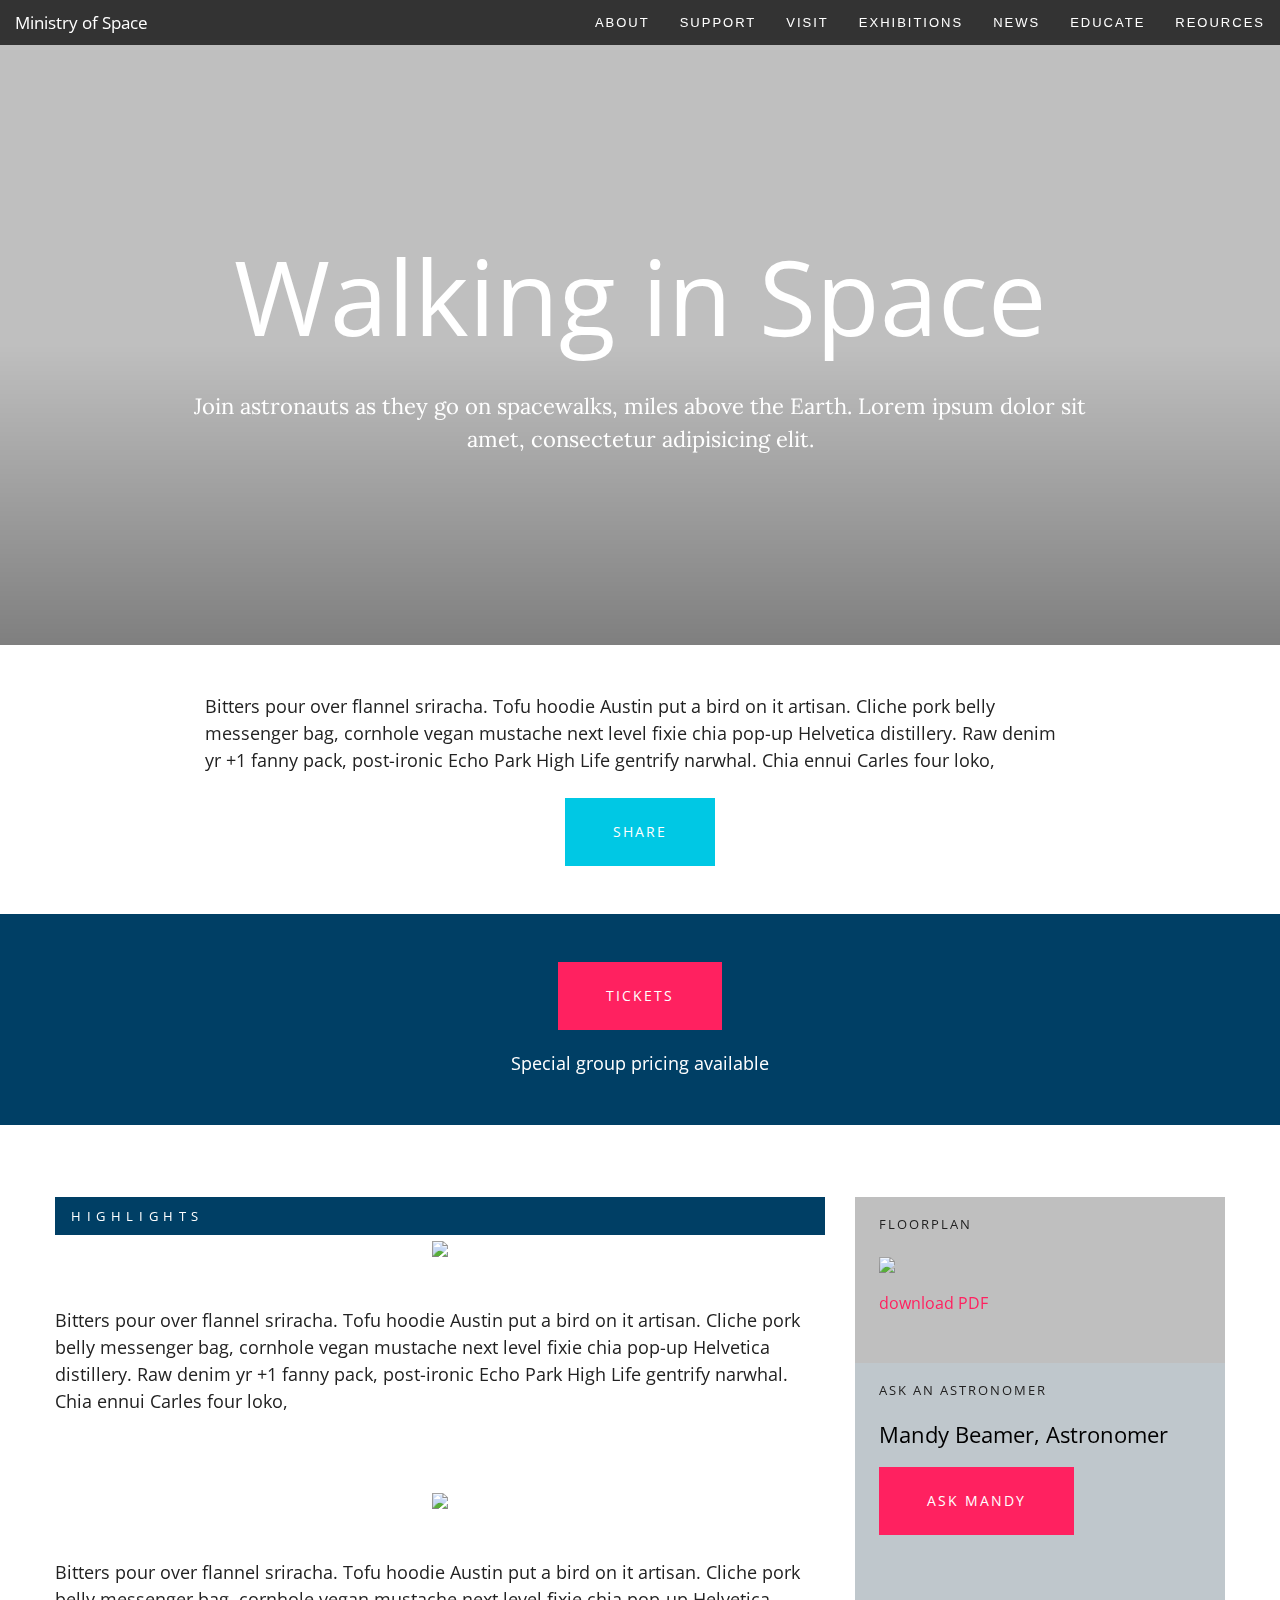
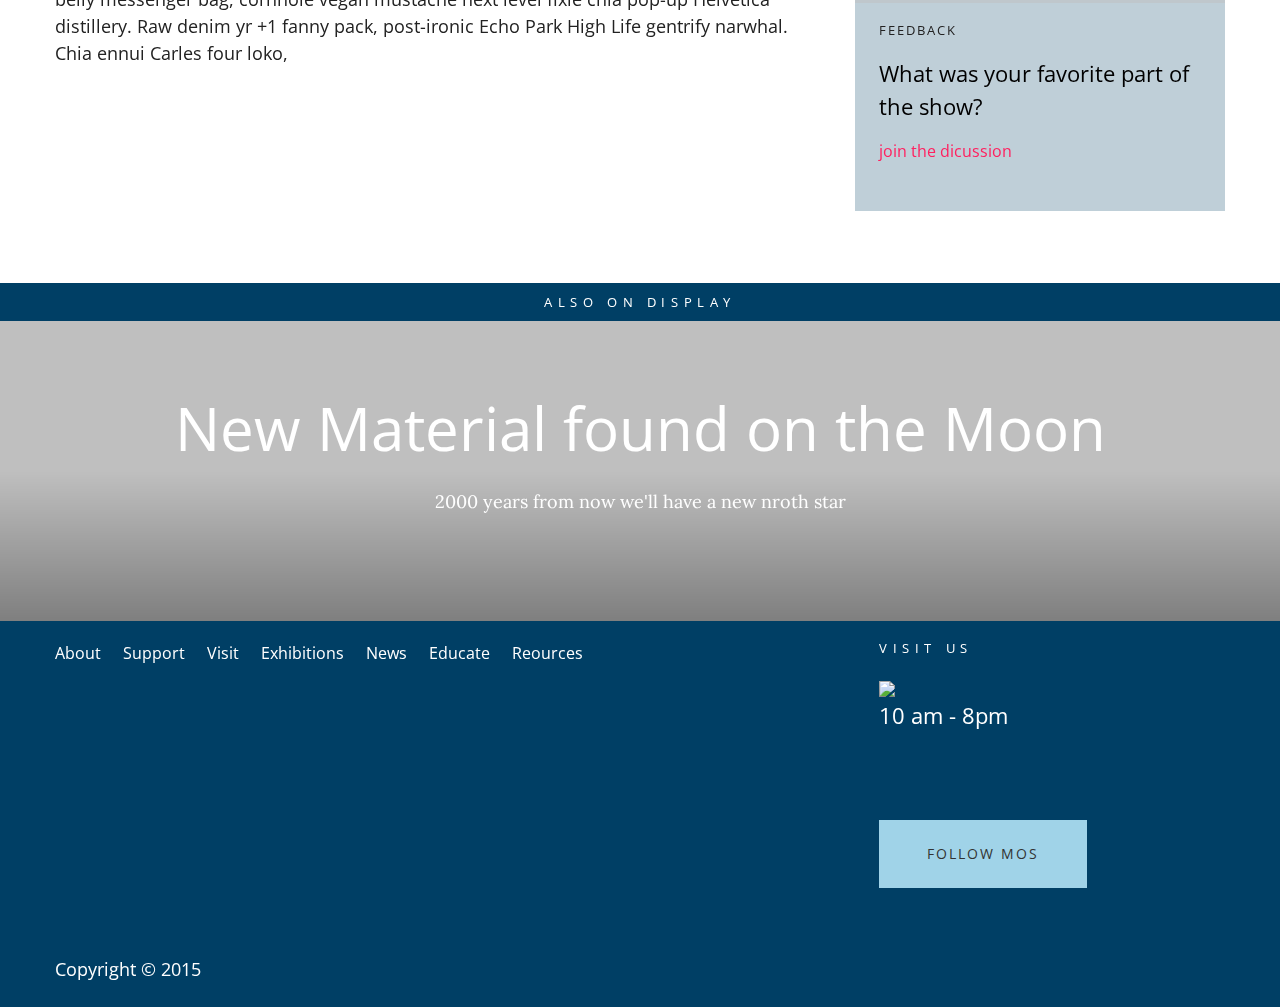
==== commit 894bd024: "auto commit (mixture)" ====
--- a/index.html
+++ b/index.html
@@ -42,7 +42,7 @@
 
   <section class="top-bar-section">
     <!-- Right Nav Section -->
-    <ul class="right">
+    <ul class="main-nav right">
       <li><a href="#">About</a></li>
     <li><a href="#">Support</a></li>
     <li><a href="#">Visit</a></li>
@@ -61,7 +61,7 @@
 
   <header class="hero-offset center text-center">
     <h1>Walking in Space</h1>
-    <h2 class="gamma serif large-9 large-centered columns">Join astronauts as they go on spacewalks, miles above the Earth. Lorem ipsum dolor sit amet, consectetur adipisicing elit. Consequatur a, ullam, voluptatum incidunt neque doloremque vel inventore distinctio laudantium harum illo quam nulla dolor alias iure impedit</h2>
+    <h2 class="gamma serif large-9 large-centered columns">Join astronauts as they go on spacewalks, miles above the Earth. Lorem ipsum dolor sit amet, consectetur adipisicing elit.</h2>
   </header>
 </section>
 
@@ -74,7 +74,7 @@
 	</div>
 </section>
 
-<section class="slat bg-tinted rhythm">
+<section class="slat bg-darken rhythm">
 	<p class="text-center no-margin"><a href="#" class="button">Tickets</a><br/>
 	<a href="">Special group pricing available</a></p>
 </section>	
@@ -179,7 +179,7 @@
 
 	  <header class="hero-offset text-center">
 	    <h1 class="beta">New Material found on the Moon</h1>
-	    <p>2000 years from now we'll have a new nroth star</p>
+	    <p class="serif">2000 years from now we'll have a new nroth star</p>
 	  </header>	
 	</article>
 </section>
@@ -226,7 +226,7 @@
 </footer>
 
   		<script src="/bower_components/jquery/dist/jquery.min.js"></script>
-<script src="/assets/js/foundation.min.js"></script>
+<script src="assets/js/foundation.min.js"></script>
 <script>
 $(document).foundation();
 </script>
--- a/assets/css/app.min.css
+++ b/assets/css/app.min.css
@@ -1 +1 @@
-@import url(http://fonts.googleapis.com/css?family=Lora:400,700,400italic,700italic);@import url(http://fonts.googleapis.com/css?family=Open+Sans:400,300,600,700);meta.foundation-version{font-family:"../../5.4.7"}meta.foundation-mq-small{font-family:"../../only screen";width:0}meta.foundation-mq-medium{font-family:"/only screen and (min-width:40.063em)/";width:40.063em}meta.foundation-mq-large{font-family:"/only screen and (min-width:64.063em)/";width:64.063em}meta.foundation-mq-xlarge{font-family:"/only screen and (min-width:90.063em)/";width:90.063em}meta.foundation-mq-xxlarge{font-family:"/only screen and (min-width:120.063em)/";width:120.063em}meta.foundation-data-attribute-namespace{font-family:false}body,html{height:100%}*,:after,:before{-webkit-box-sizing:border-box;-moz-box-sizing:border-box;box-sizing:border-box}body,html{font-size:100%}body{background:#fff;color:#222;padding:0;margin:0;font-weight:400;font-style:normal;line-height:1.5;position:relative;cursor:auto}a:hover{cursor:pointer}img{max-width:100%;height:auto;-ms-interpolation-mode:bicubic}#map_canvas embed,#map_canvas img,#map_canvas object,.map_canvas embed,.map_canvas img,.map_canvas object{max-width:none!important}.left{float:left!important}.right{float:right!important}.clearfix:after,.clearfix:before{content:" ";display:table}.clearfix:after{clear:both}.hide{display:none!important;visibility:hidden}.invisible{visibility:hidden}.antialiased{-webkit-font-smoothing:antialiased;-moz-osx-font-smoothing:grayscale}img{display:inline-block;vertical-align:middle}textarea{min-height:50px}select{width:100%}.row{width:100%;margin-left:auto;margin-right:auto;margin-top:0;margin-bottom:0;max-width:75rem}.row:after,.row:before{content:" ";display:table}.row:after{clear:both}.row.collapse>.column,.row.collapse>.columns{padding-left:0;padding-right:0}.row.collapse .row{margin-left:0;margin-right:0}.row .row{width:auto;margin-left:-.9375rem;margin-right:-.9375rem;margin-top:0;margin-bottom:0;max-width:none}.row .row:after,.row .row:before{content:" ";display:table}.row .row:after{clear:both}.row .row.collapse{width:auto;margin:0;max-width:none}.row .row.collapse:after,.row .row.collapse:before{content:" ";display:table}.row .row.collapse:after{clear:both}.column,.columns{padding-left:.9375rem;padding-right:.9375rem;width:100%;float:left}[class*=column]+[class*=column]:last-child{float:right}[class*=column]+[class*=column].end{float:left}@media only screen{.small-push-0{position:relative;left:0;right:auto}.small-pull-0{position:relative;right:0;left:auto}.small-push-1{position:relative;left:8.33333%;right:auto}.small-pull-1{position:relative;right:8.33333%;left:auto}.small-push-2{position:relative;left:16.66667%;right:auto}.small-pull-2{position:relative;right:16.66667%;left:auto}.small-push-3{position:relative;left:25%;right:auto}.small-pull-3{position:relative;right:25%;left:auto}.small-push-4{position:relative;left:33.33333%;right:auto}.small-pull-4{position:relative;right:33.33333%;left:auto}.small-push-5{position:relative;left:41.66667%;right:auto}.small-pull-5{position:relative;right:41.66667%;left:auto}.small-push-6{position:relative;left:50%;right:auto}.small-pull-6{position:relative;right:50%;left:auto}.small-push-7{position:relative;left:58.33333%;right:auto}.small-pull-7{position:relative;right:58.33333%;left:auto}.small-push-8{position:relative;left:66.66667%;right:auto}.small-pull-8{position:relative;right:66.66667%;left:auto}.small-push-9{position:relative;left:75%;right:auto}.small-pull-9{position:relative;right:75%;left:auto}.small-push-10{position:relative;left:83.33333%;right:auto}.small-pull-10{position:relative;right:83.33333%;left:auto}.small-push-11{position:relative;left:91.66667%;right:auto}.small-pull-11{position:relative;right:91.66667%;left:auto}.column,.columns{position:relative;padding-left:.9375rem;padding-right:.9375rem;float:left}.small-1{width:8.33333%}.small-2{width:16.66667%}.small-3{width:25%}.small-4{width:33.33333%}.small-5{width:41.66667%}.small-6{width:50%}.small-7{width:58.33333%}.small-8{width:66.66667%}.small-9{width:75%}.small-10{width:83.33333%}.small-11{width:91.66667%}.small-12{width:100%}.small-offset-0{margin-left:0!important}.small-offset-1{margin-left:8.33333%!important}.small-offset-2{margin-left:16.66667%!important}.small-offset-3{margin-left:25%!important}.small-offset-4{margin-left:33.33333%!important}.small-offset-5{margin-left:41.66667%!important}.small-offset-6{margin-left:50%!important}.small-offset-7{margin-left:58.33333%!important}.small-offset-8{margin-left:66.66667%!important}.small-offset-9{margin-left:75%!important}.small-offset-10{margin-left:83.33333%!important}.small-offset-11{margin-left:91.66667%!important}.small-reset-order{margin-left:0;margin-right:0;left:auto;right:auto;float:left}.column.small-centered,.columns.small-centered{margin-left:auto;margin-right:auto;float:none}.column.small-uncentered,.columns.small-uncentered{margin-left:0;margin-right:0;float:left}.column.small-centered:last-child,.columns.small-centered:last-child{float:none}.column.small-uncentered:last-child,.columns.small-uncentered:last-child{float:left}.column.small-uncentered.opposite,.columns.small-uncentered.opposite{float:right}}@media only screen and (min-width:40.063em){.medium-push-0{position:relative;left:0;right:auto}.medium-pull-0{position:relative;right:0;left:auto}.medium-push-1{position:relative;left:8.33333%;right:auto}.medium-pull-1{position:relative;right:8.33333%;left:auto}.medium-push-2{position:relative;left:16.66667%;right:auto}.medium-pull-2{position:relative;right:16.66667%;left:auto}.medium-push-3{position:relative;left:25%;right:auto}.medium-pull-3{position:relative;right:25%;left:auto}.medium-push-4{position:relative;left:33.33333%;right:auto}.medium-pull-4{position:relative;right:33.33333%;left:auto}.medium-push-5{position:relative;left:41.66667%;right:auto}.medium-pull-5{position:relative;right:41.66667%;left:auto}.medium-push-6{position:relative;left:50%;right:auto}.medium-pull-6{position:relative;right:50%;left:auto}.medium-push-7{position:relative;left:58.33333%;right:auto}.medium-pull-7{position:relative;right:58.33333%;left:auto}.medium-push-8{position:relative;left:66.66667%;right:auto}.medium-pull-8{position:relative;right:66.66667%;left:auto}.medium-push-9{position:relative;left:75%;right:auto}.medium-pull-9{position:relative;right:75%;left:auto}.medium-push-10{position:relative;left:83.33333%;right:auto}.medium-pull-10{position:relative;right:83.33333%;left:auto}.medium-push-11{position:relative;left:91.66667%;right:auto}.medium-pull-11{position:relative;right:91.66667%;left:auto}.column,.columns{position:relative;padding-left:.9375rem;padding-right:.9375rem;float:left}.medium-1{width:8.33333%}.medium-2{width:16.66667%}.medium-3{width:25%}.medium-4{width:33.33333%}.medium-5{width:41.66667%}.medium-6{width:50%}.medium-7{width:58.33333%}.medium-8{width:66.66667%}.medium-9{width:75%}.medium-10{width:83.33333%}.medium-11{width:91.66667%}.medium-12{width:100%}.medium-offset-0{margin-left:0!important}.medium-offset-1{margin-left:8.33333%!important}.medium-offset-2{margin-left:16.66667%!important}.medium-offset-3{margin-left:25%!important}.medium-offset-4{margin-left:33.33333%!important}.medium-offset-5{margin-left:41.66667%!important}.medium-offset-6{margin-left:50%!important}.medium-offset-7{margin-left:58.33333%!important}.medium-offset-8{margin-left:66.66667%!important}.medium-offset-9{margin-left:75%!important}.medium-offset-10{margin-left:83.33333%!important}.medium-offset-11{margin-left:91.66667%!important}.medium-reset-order{margin-left:0;margin-right:0;left:auto;right:auto;float:left}.column.medium-centered,.columns.medium-centered{margin-left:auto;margin-right:auto;float:none}.column.medium-uncentered,.columns.medium-uncentered{margin-left:0;margin-right:0;float:left}.column.medium-centered:last-child,.columns.medium-centered:last-child{float:none}.column.medium-uncentered:last-child,.columns.medium-uncentered:last-child{float:left}.column.medium-uncentered.opposite,.columns.medium-uncentered.opposite{float:right}.push-0{position:relative;left:0;right:auto}.pull-0{position:relative;right:0;left:auto}.push-1{position:relative;left:8.33333%;right:auto}.pull-1{position:relative;right:8.33333%;left:auto}.push-2{position:relative;left:16.66667%;right:auto}.pull-2{position:relative;right:16.66667%;left:auto}.push-3{position:relative;left:25%;right:auto}.pull-3{position:relative;right:25%;left:auto}.push-4{position:relative;left:33.33333%;right:auto}.pull-4{position:relative;right:33.33333%;left:auto}.push-5{position:relative;left:41.66667%;right:auto}.pull-5{position:relative;right:41.66667%;left:auto}.push-6{position:relative;left:50%;right:auto}.pull-6{position:relative;right:50%;left:auto}.push-7{position:relative;left:58.33333%;right:auto}.pull-7{position:relative;right:58.33333%;left:auto}.push-8{position:relative;left:66.66667%;right:auto}.pull-8{position:relative;right:66.66667%;left:auto}.push-9{position:relative;left:75%;right:auto}.pull-9{position:relative;right:75%;left:auto}.push-10{position:relative;left:83.33333%;right:auto}.pull-10{position:relative;right:83.33333%;left:auto}.push-11{position:relative;left:91.66667%;right:auto}.pull-11{position:relative;right:91.66667%;left:auto}}@media only screen and (min-width:64.063em){.large-push-0{position:relative;left:0;right:auto}.large-pull-0{position:relative;right:0;left:auto}.large-push-1{position:relative;left:8.33333%;right:auto}.large-pull-1{position:relative;right:8.33333%;left:auto}.large-push-2{position:relative;left:16.66667%;right:auto}.large-pull-2{position:relative;right:16.66667%;left:auto}.large-push-3{position:relative;left:25%;right:auto}.large-pull-3{position:relative;right:25%;left:auto}.large-push-4{position:relative;left:33.33333%;right:auto}.large-pull-4{position:relative;right:33.33333%;left:auto}.large-push-5{position:relative;left:41.66667%;right:auto}.large-pull-5{position:relative;right:41.66667%;left:auto}.large-push-6{position:relative;left:50%;right:auto}.large-pull-6{position:relative;right:50%;left:auto}.large-push-7{position:relative;left:58.33333%;right:auto}.large-pull-7{position:relative;right:58.33333%;left:auto}.large-push-8{position:relative;left:66.66667%;right:auto}.large-pull-8{position:relative;right:66.66667%;left:auto}.large-push-9{position:relative;left:75%;right:auto}.large-pull-9{position:relative;right:75%;left:auto}.large-push-10{position:relative;left:83.33333%;right:auto}.large-pull-10{position:relative;right:83.33333%;left:auto}.large-push-11{position:relative;left:91.66667%;right:auto}.large-pull-11{position:relative;right:91.66667%;left:auto}.column,.columns{position:relative;padding-left:.9375rem;padding-right:.9375rem;float:left}.large-1{width:8.33333%}.large-2{width:16.66667%}.large-3{width:25%}.large-4{width:33.33333%}.large-5{width:41.66667%}.large-6{width:50%}.large-7{width:58.33333%}.large-8{width:66.66667%}.large-9{width:75%}.large-10{width:83.33333%}.large-11{width:91.66667%}.large-12{width:100%}.large-offset-0{margin-left:0!important}.large-offset-1{margin-left:8.33333%!important}.large-offset-2{margin-left:16.66667%!important}.large-offset-3{margin-left:25%!important}.large-offset-4{margin-left:33.33333%!important}.large-offset-5{margin-left:41.66667%!important}.large-offset-6{margin-left:50%!important}.large-offset-7{margin-left:58.33333%!important}.large-offset-8{margin-left:66.66667%!important}.large-offset-9{margin-left:75%!important}.large-offset-10{margin-left:83.33333%!important}.large-offset-11{margin-left:91.66667%!important}.large-reset-order{margin-left:0;margin-right:0;left:auto;right:auto;float:left}.column.large-centered,.columns.large-centered{margin-left:auto;margin-right:auto;float:none}.column.large-uncentered,.columns.large-uncentered{margin-left:0;margin-right:0;float:left}.column.large-centered:last-child,.columns.large-centered:last-child{float:none}.column.large-uncentered:last-child,.columns.large-uncentered:last-child{float:left}.column.large-uncentered.opposite,.columns.large-uncentered.opposite{float:right}.push-0{position:relative;left:0;right:auto}.pull-0{position:relative;right:0;left:auto}.push-1{position:relative;left:8.33333%;right:auto}.pull-1{position:relative;right:8.33333%;left:auto}.push-2{position:relative;left:16.66667%;right:auto}.pull-2{position:relative;right:16.66667%;left:auto}.push-3{position:relative;left:25%;right:auto}.pull-3{position:relative;right:25%;left:auto}.push-4{position:relative;left:33.33333%;right:auto}.pull-4{position:relative;right:33.33333%;left:auto}.push-5{position:relative;left:41.66667%;right:auto}.pull-5{position:relative;right:41.66667%;left:auto}.push-6{position:relative;left:50%;right:auto}.pull-6{position:relative;right:50%;left:auto}.push-7{position:relative;left:58.33333%;right:auto}.pull-7{position:relative;right:58.33333%;left:auto}.push-8{position:relative;left:66.66667%;right:auto}.pull-8{position:relative;right:66.66667%;left:auto}.push-9{position:relative;left:75%;right:auto}.pull-9{position:relative;right:75%;left:auto}.push-10{position:relative;left:83.33333%;right:auto}.pull-10{position:relative;right:83.33333%;left:auto}.push-11{position:relative;left:91.66667%;right:auto}.pull-11{position:relative;right:91.66667%;left:auto}}.accordion{margin-bottom:0}.accordion:after,.accordion:before{content:" ";display:table}.accordion:after{clear:both}.accordion .accordion-navigation,.accordion dd{display:block;margin-bottom:0!important}.accordion .accordion-navigation.active>a,.accordion dd.active>a{background:#e8e8e8}.accordion .accordion-navigation>a,.accordion dd>a{background:#EFEFEF;color:#222;padding:1rem;display:block;font-family:"Helvetica Neue",Helvetica,Roboto,Arial,sans-serif;font-size:1rem}.accordion .accordion-navigation>a:hover,.accordion dd>a:hover{background:#e3e3e3}.accordion .accordion-navigation>.content,.accordion dd>.content{display:none;padding:.9375rem}.accordion .accordion-navigation>.content.active,.accordion dd>.content.active{display:block;background:#FFF}.alert-box{border-style:solid;border-width:1px;display:block;font-weight:400;margin-bottom:1.25rem;position:relative;padding:.875rem 1.5rem .875rem .875rem;font-size:.8125rem;transition:opacity 300ms ease-out;background-color:#00baff;border-color:#00a0db;color:#FFF}.alert-box .close{font-size:1.375rem;padding:9px 6px 4px;line-height:0;position:absolute;top:50%;margin-top:-.6875rem;right:.25rem;color:#333;opacity:.3;background:inherit}.alert-box .close:focus,.alert-box .close:hover{opacity:.5}.alert-box.radius{border-radius:3px}.alert-box.round{border-radius:1000px}.alert-box.success{background-color:#0e4a77;border-color:#0c4066;color:#FFF}.alert-box.alert{background-color:#eda92c;border-color:#df9713;color:#FFF}.alert-box.secondary{background-color:#2b3848;border-color:#25303e;color:#FFF}.alert-box.warning{background-color:#f08a24;border-color:#de770f;color:#FFF}.alert-box.info{background-color:#a0d3e8;border-color:#74bfdd;color:#0f1318}.alert-box.alert-close{opacity:0}[class*=block-grid-]{display:block;padding:0;margin:0 -.625rem}[class*=block-grid-]:after,[class*=block-grid-]:before{content:" ";display:table}[class*=block-grid-]:after{clear:both}[class*=block-grid-]>li{display:block;height:auto;float:left;padding:0 .625rem 1.25rem}@media only screen{.small-block-grid-1>li{width:100%;list-style:none}.small-block-grid-1>li:nth-of-type(1n){clear:none}.small-block-grid-1>li:nth-of-type(1n+1){clear:both}.small-block-grid-2>li{width:50%;list-style:none}.small-block-grid-2>li:nth-of-type(1n){clear:none}.small-block-grid-2>li:nth-of-type(2n+1){clear:both}.small-block-grid-3>li{width:33.33333%;list-style:none}.small-block-grid-3>li:nth-of-type(1n){clear:none}.small-block-grid-3>li:nth-of-type(3n+1){clear:both}.small-block-grid-4>li{width:25%;list-style:none}.small-block-grid-4>li:nth-of-type(1n){clear:none}.small-block-grid-4>li:nth-of-type(4n+1){clear:both}.small-block-grid-5>li{width:20%;list-style:none}.small-block-grid-5>li:nth-of-type(1n){clear:none}.small-block-grid-5>li:nth-of-type(5n+1){clear:both}.small-block-grid-6>li{width:16.66667%;list-style:none}.small-block-grid-6>li:nth-of-type(1n){clear:none}.small-block-grid-6>li:nth-of-type(6n+1){clear:both}.small-block-grid-7>li{width:14.28571%;list-style:none}.small-block-grid-7>li:nth-of-type(1n){clear:none}.small-block-grid-7>li:nth-of-type(7n+1){clear:both}.small-block-grid-8>li{width:12.5%;list-style:none}.small-block-grid-8>li:nth-of-type(1n){clear:none}.small-block-grid-8>li:nth-of-type(8n+1){clear:both}.small-block-grid-9>li{width:11.11111%;list-style:none}.small-block-grid-9>li:nth-of-type(1n){clear:none}.small-block-grid-9>li:nth-of-type(9n+1){clear:both}.small-block-grid-10>li{width:10%;list-style:none}.small-block-grid-10>li:nth-of-type(1n){clear:none}.small-block-grid-10>li:nth-of-type(10n+1){clear:both}.small-block-grid-11>li{width:9.09091%;list-style:none}.small-block-grid-11>li:nth-of-type(1n){clear:none}.small-block-grid-11>li:nth-of-type(11n+1){clear:both}.small-block-grid-12>li{width:8.33333%;list-style:none}.small-block-grid-12>li:nth-of-type(1n){clear:none}.small-block-grid-12>li:nth-of-type(12n+1){clear:both}}@media only screen and (min-width:40.063em){.medium-block-grid-1>li{width:100%;list-style:none}.medium-block-grid-1>li:nth-of-type(1n){clear:none}.medium-block-grid-1>li:nth-of-type(1n+1){clear:both}.medium-block-grid-2>li{width:50%;list-style:none}.medium-block-grid-2>li:nth-of-type(1n){clear:none}.medium-block-grid-2>li:nth-of-type(2n+1){clear:both}.medium-block-grid-3>li{width:33.33333%;list-style:none}.medium-block-grid-3>li:nth-of-type(1n){clear:none}.medium-block-grid-3>li:nth-of-type(3n+1){clear:both}.medium-block-grid-4>li{width:25%;list-style:none}.medium-block-grid-4>li:nth-of-type(1n){clear:none}.medium-block-grid-4>li:nth-of-type(4n+1){clear:both}.medium-block-grid-5>li{width:20%;list-style:none}.medium-block-grid-5>li:nth-of-type(1n){clear:none}.medium-block-grid-5>li:nth-of-type(5n+1){clear:both}.medium-block-grid-6>li{width:16.66667%;list-style:none}.medium-block-grid-6>li:nth-of-type(1n){clear:none}.medium-block-grid-6>li:nth-of-type(6n+1){clear:both}.medium-block-grid-7>li{width:14.28571%;list-style:none}.medium-block-grid-7>li:nth-of-type(1n){clear:none}.medium-block-grid-7>li:nth-of-type(7n+1){clear:both}.medium-block-grid-8>li{width:12.5%;list-style:none}.medium-block-grid-8>li:nth-of-type(1n){clear:none}.medium-block-grid-8>li:nth-of-type(8n+1){clear:both}.medium-block-grid-9>li{width:11.11111%;list-style:none}.medium-block-grid-9>li:nth-of-type(1n){clear:none}.medium-block-grid-9>li:nth-of-type(9n+1){clear:both}.medium-block-grid-10>li{width:10%;list-style:none}.medium-block-grid-10>li:nth-of-type(1n){clear:none}.medium-block-grid-10>li:nth-of-type(10n+1){clear:both}.medium-block-grid-11>li{width:9.09091%;list-style:none}.medium-block-grid-11>li:nth-of-type(1n){clear:none}.medium-block-grid-11>li:nth-of-type(11n+1){clear:both}.medium-block-grid-12>li{width:8.33333%;list-style:none}.medium-block-grid-12>li:nth-of-type(1n){clear:none}.medium-block-grid-12>li:nth-of-type(12n+1){clear:both}}@media only screen and (min-width:64.063em){.large-block-grid-1>li{width:100%;list-style:none}.large-block-grid-1>li:nth-of-type(1n){clear:none}.large-block-grid-1>li:nth-of-type(1n+1){clear:both}.large-block-grid-2>li{width:50%;list-style:none}.large-block-grid-2>li:nth-of-type(1n){clear:none}.large-block-grid-2>li:nth-of-type(2n+1){clear:both}.large-block-grid-3>li{width:33.33333%;list-style:none}.large-block-grid-3>li:nth-of-type(1n){clear:none}.large-block-grid-3>li:nth-of-type(3n+1){clear:both}.large-block-grid-4>li{width:25%;list-style:none}.large-block-grid-4>li:nth-of-type(1n){clear:none}.large-block-grid-4>li:nth-of-type(4n+1){clear:both}.large-block-grid-5>li{width:20%;list-style:none}.large-block-grid-5>li:nth-of-type(1n){clear:none}.large-block-grid-5>li:nth-of-type(5n+1){clear:both}.large-block-grid-6>li{width:16.66667%;list-style:none}.large-block-grid-6>li:nth-of-type(1n){clear:none}.large-block-grid-6>li:nth-of-type(6n+1){clear:both}.large-block-grid-7>li{width:14.28571%;list-style:none}.large-block-grid-7>li:nth-of-type(1n){clear:none}.large-block-grid-7>li:nth-of-type(7n+1){clear:both}.large-block-grid-8>li{width:12.5%;list-style:none}.large-block-grid-8>li:nth-of-type(1n){clear:none}.large-block-grid-8>li:nth-of-type(8n+1){clear:both}.large-block-grid-9>li{width:11.11111%;list-style:none}.large-block-grid-9>li:nth-of-type(1n){clear:none}.large-block-grid-9>li:nth-of-type(9n+1){clear:both}.large-block-grid-10>li{width:10%;list-style:none}.large-block-grid-10>li:nth-of-type(1n){clear:none}.large-block-grid-10>li:nth-of-type(10n+1){clear:both}.large-block-grid-11>li{width:9.09091%;list-style:none}.large-block-grid-11>li:nth-of-type(1n){clear:none}.large-block-grid-11>li:nth-of-type(11n+1){clear:both}.large-block-grid-12>li{width:8.33333%;list-style:none}.large-block-grid-12>li:nth-of-type(1n){clear:none}.large-block-grid-12>li:nth-of-type(12n+1){clear:both}}.breadcrumbs{display:block;padding:.5625rem .875rem;overflow:hidden;margin-left:0;list-style:none;border-style:solid;border-width:1px;background-color:#90a4bd;border-color:#7b93b0;border-radius:3px}.breadcrumbs>*{margin:0;float:left;font-size:.6875rem;line-height:.6875rem;text-transform:uppercase;color:#00baff}.breadcrumbs>:focus a,.breadcrumbs>:hover a{text-decoration:underline}.breadcrumbs>* a{color:#00baff}.breadcrumbs>.current,.breadcrumbs>.current a{cursor:default;color:#333}.breadcrumbs>.current:focus,.breadcrumbs>.current:focus a,.breadcrumbs>.current:hover,.breadcrumbs>.current:hover a{text-decoration:none}.breadcrumbs>.unavailable,.breadcrumbs>.unavailable a{color:#999}.breadcrumbs>.unavailable a:focus,.breadcrumbs>.unavailable:focus,.breadcrumbs>.unavailable:hover,.breadcrumbs>.unavailable:hover a{text-decoration:none;color:#999;cursor:default}.breadcrumbs>:before{content:"/";color:#AAA;margin:0 .75rem;position:relative;top:1px}.breadcrumbs>:first-child:before{content:" ";margin:0}[aria-label=breadcrumbs] [aria-hidden=true]:after{content:"/"}.button,button{border-style:solid;border-width:0;cursor:pointer;font-weight:400;line-height:normal;margin:0 0 1.25rem;position:relative;text-decoration:none;text-align:center;-webkit-appearance:none;-webkit-border-radius:0;display:inline-block;padding-top:1.5rem;padding-right:3rem;padding-bottom:1.5625rem;padding-left:3rem;font-size:.875rem;background-color:#00baff;border-color:#0095cc;color:#FFF;transition:background-color 300ms ease-out}.button:focus,.button:hover,button:focus,button:hover{background-color:#0095cc;color:#FFF}.button.secondary,button.secondary{background-color:#2b3848;border-color:#222d3a;color:#FFF}.button.secondary:focus,.button.secondary:hover,button.secondary:focus,button.secondary:hover{background-color:#222d3a;color:#FFF}.button.success,button.success{background-color:#0e4a77;border-color:#0b3b5f;color:#FFF}.button.success:focus,.button.success:hover,button.success:focus,button.success:hover{background-color:#0b3b5f;color:#FFF}.button.alert,button.alert{background-color:#eda92c;border-color:#cf8c12;color:#FFF}.button.alert:focus,.button.alert:hover,button.alert:focus,button.alert:hover{background-color:#cf8c12;color:#FFF}.button.warning,button.warning{background-color:#f08a24;border-color:#cf6e0e;color:#FFF}.button.warning:focus,.button.warning:hover,button.warning:focus,button.warning:hover{background-color:#cf6e0e;color:#FFF}.button.info,button.info{background-color:#a0d3e8;border-color:#61b6d9;color:#333}.button.info:focus,.button.info:hover,button.info:focus,button.info:hover{background-color:#61b6d9;color:#FFF}.button.large,button.large{padding-top:1.75rem;padding-right:3.5rem;padding-bottom:1.8125rem;padding-left:3.5rem;font-size:1.125rem}.button.small,button.small{padding-top:.875rem;padding-right:1.75rem;padding-bottom:.9375rem;padding-left:1.75rem;font-size:.8125rem}.button.tiny,button.tiny{padding-top:.625rem;padding-right:1.25rem;padding-bottom:.6875rem;padding-left:1.25rem;font-size:.6875rem}.button.expand,button.expand{padding-right:0;padding-left:0;width:100%}.button.left-align,button.left-align{text-align:left;text-indent:.75rem}.button.right-align,button.right-align{text-align:right;padding-right:.75rem}.button.radius,button.radius{border-radius:3px}.button.round,button.round{border-radius:1000px}.button.disabled,.button[disabled],button.disabled,button[disabled]{background-color:#00baff;border-color:#0095cc;color:#FFF;cursor:default;opacity:.7;box-shadow:none}.button.disabled:focus,.button.disabled:hover,.button[disabled]:focus,.button[disabled]:hover,button.disabled:focus,button.disabled:hover,button[disabled]:focus,button[disabled]:hover{color:#FFF;background-color:#00baff}.button.disabled.secondary,.button[disabled].secondary,button.disabled.secondary,button[disabled].secondary{background-color:#2b3848;border-color:#222d3a;color:#FFF;cursor:default;opacity:.7;box-shadow:none}.button.disabled.secondary:focus,.button.disabled.secondary:hover,.button[disabled].secondary:focus,.button[disabled].secondary:hover,button.disabled.secondary:focus,button.disabled.secondary:hover,button[disabled].secondary:focus,button[disabled].secondary:hover{color:#FFF;background-color:#2b3848}.button.disabled.success,.button[disabled].success,button.disabled.success,button[disabled].success{background-color:#0e4a77;border-color:#0b3b5f;color:#FFF;cursor:default;opacity:.7;box-shadow:none}.button.disabled.success:focus,.button.disabled.success:hover,.button[disabled].success:focus,.button[disabled].success:hover,button.disabled.success:focus,button.disabled.success:hover,button[disabled].success:focus,button[disabled].success:hover{color:#FFF;background-color:#0e4a77}.button.disabled.alert,.button[disabled].alert,button.disabled.alert,button[disabled].alert{background-color:#eda92c;border-color:#cf8c12;color:#FFF;cursor:default;opacity:.7;box-shadow:none}.button.disabled.alert:focus,.button.disabled.alert:hover,.button[disabled].alert:focus,.button[disabled].alert:hover,button.disabled.alert:focus,button.disabled.alert:hover,button[disabled].alert:focus,button[disabled].alert:hover{color:#FFF;background-color:#eda92c}.button.disabled.warning,.button[disabled].warning,button.disabled.warning,button[disabled].warning{background-color:#f08a24;border-color:#cf6e0e;color:#FFF;cursor:default;opacity:.7;box-shadow:none}.button.disabled.warning:focus,.button.disabled.warning:hover,.button[disabled].warning:focus,.button[disabled].warning:hover,button.disabled.warning:focus,button.disabled.warning:hover,button[disabled].warning:focus,button[disabled].warning:hover{color:#FFF;background-color:#f08a24}.button.disabled.info,.button[disabled].info,button.disabled.info,button[disabled].info{background-color:#a0d3e8;border-color:#61b6d9;color:#333;cursor:default;opacity:.7;box-shadow:none}.button.disabled.info:focus,.button.disabled.info:hover,.button[disabled].info:focus,.button[disabled].info:hover,button.disabled.info:focus,button.disabled.info:hover,button[disabled].info:focus,button[disabled].info:hover{color:#FFF;background-color:#a0d3e8}button::-moz-focus-inner{border:0;padding:0}@media only screen and (min-width:40.063em){.button,button{display:inline-block}}.button-group{list-style:none;margin:0;left:0}.button-group:after,.button-group:before{content:" ";display:table}.button-group:after{clear:both}.button-group>li{margin:0 -2px;display:inline-block}.button-group>li .button,.button-group>li>button{border-left:1px solid;border-color:rgba(255,255,255,.5)}.button-group>li:first-child .button,.button-group>li:first-child button{border-left:0}.button-group.stack>li{display:inline-block;display:block;margin:0;float:none}.button-group.stack>li .button,.button-group.stack>li>button{border-left:1px solid}.button-group.stack>li:first-child .button,.button-group.stack>li:first-child button{border-left:0}.button-group.stack>li .button,.button-group.stack>li>button{border-top:1px solid;border-color:rgba(255,255,255,.5);border-left-width:0;margin:0;display:block}.button-group.stack>li:first-child .button,.button-group.stack>li:first-child button{border-top:0}.button-group.stack-for-small>li{margin:0 -2px;display:inline-block}.button-group.stack-for-small>li .button,.button-group.stack-for-small>li>button{border-left:1px solid;border-color:rgba(255,255,255,.5)}.button-group.stack-for-small>li:first-child .button,.button-group.stack-for-small>li:first-child button{border-left:0}@media only screen and (max-width:40em){.button-group.stack-for-small>li{display:inline-block;display:block;margin:0}.button-group.stack-for-small>li .button,.button-group.stack-for-small>li>button{border-left:1px solid}.button-group.stack-for-small>li:first-child .button,.button-group.stack-for-small>li:first-child button{border-left:0}.button-group.stack-for-small>li .button,.button-group.stack-for-small>li>button{border-top:1px solid;border-color:rgba(255,255,255,.5);border-left-width:0;margin:0;display:block}.button-group.stack-for-small>li:first-child .button,.button-group.stack-for-small>li:first-child button{border-top:0}}.button-group.radius>*{margin:0 -2px;display:inline-block}.button-group.radius>* .button,.button-group.radius>*>button{border-left:1px solid;border-color:rgba(255,255,255,.5)}.button-group.radius>:first-child .button,.button-group.radius>:first-child button{border-left:0}.button-group.radius>*,.button-group.radius>*>.button,.button-group.radius>*>a,.button-group.radius>*>button{border-radius:0}.button-group.radius>:first-child,.button-group.radius>:first-child>.button,.button-group.radius>:first-child>a,.button-group.radius>:first-child>button{-webkit-border-bottom-left-radius:3px;-webkit-border-top-left-radius:3px;border-bottom-left-radius:3px;border-top-left-radius:3px}.button-group.radius>:last-child,.button-group.radius>:last-child>.button,.button-group.radius>:last-child>a,.button-group.radius>:last-child>button{-webkit-border-bottom-right-radius:3px;-webkit-border-top-right-radius:3px;border-bottom-right-radius:3px;border-top-right-radius:3px}.button-group.radius.stack>*{display:inline-block;display:block;margin:0}.button-group.radius.stack>* .button,.button-group.radius.stack>*>button{border-left:1px solid}.button-group.radius.stack>:first-child .button,.button-group.radius.stack>:first-child button{border-left:0}.button-group.radius.stack>* .button,.button-group.radius.stack>*>button{border-top:1px solid;border-color:rgba(255,255,255,.5);border-left-width:0;margin:0;display:block}.button-group.radius.stack>:first-child .button,.button-group.radius.stack>:first-child button{border-top:0}.button-group.radius.stack>*,.button-group.radius.stack>*>.button,.button-group.radius.stack>*>a,.button-group.radius.stack>*>button{border-radius:0}.button-group.radius.stack>:first-child,.button-group.radius.stack>:first-child>.button,.button-group.radius.stack>:first-child>a,.button-group.radius.stack>:first-child>button{-webkit-top-left-radius:3px;-webkit-top-right-radius:3px;border-top-left-radius:3px;border-top-right-radius:3px}.button-group.radius.stack>:last-child,.button-group.radius.stack>:last-child>.button,.button-group.radius.stack>:last-child>a,.button-group.radius.stack>:last-child>button{-webkit-bottom-left-radius:3px;-webkit-bottom-right-radius:3px;border-bottom-left-radius:3px;border-bottom-right-radius:3px}@media only screen and (min-width:40.063em){.button-group.radius.stack-for-small>*{margin:0 -2px;display:inline-block}.button-group.radius.stack-for-small>* .button,.button-group.radius.stack-for-small>*>button{border-left:1px solid;border-color:rgba(255,255,255,.5)}.button-group.radius.stack-for-small>:first-child .button,.button-group.radius.stack-for-small>:first-child button{border-left:0}.button-group.radius.stack-for-small>*,.button-group.radius.stack-for-small>*>.button,.button-group.radius.stack-for-small>*>a,.button-group.radius.stack-for-small>*>button{border-radius:0}.button-group.radius.stack-for-small>:first-child,.button-group.radius.stack-for-small>:first-child>.button,.button-group.radius.stack-for-small>:first-child>a,.button-group.radius.stack-for-small>:first-child>button{-webkit-border-bottom-left-radius:3px;-webkit-border-top-left-radius:3px;border-bottom-left-radius:3px;border-top-left-radius:3px}.button-group.radius.stack-for-small>:last-child,.button-group.radius.stack-for-small>:last-child>.button,.button-group.radius.stack-for-small>:last-child>a,.button-group.radius.stack-for-small>:last-child>button{-webkit-border-bottom-right-radius:3px;-webkit-border-top-right-radius:3px;border-bottom-right-radius:3px;border-top-right-radius:3px}}@media only screen and (max-width:40em){.button-group.radius.stack-for-small>*{display:inline-block;display:block;margin:0}.button-group.radius.stack-for-small>* .button,.button-group.radius.stack-for-small>*>button{border-left:1px solid}.button-group.radius.stack-for-small>:first-child .button,.button-group.radius.stack-for-small>:first-child button{border-left:0}.button-group.radius.stack-for-small>* .button,.button-group.radius.stack-for-small>*>button{border-top:1px solid;border-color:rgba(255,255,255,.5);border-left-width:0;margin:0;display:block}.button-group.radius.stack-for-small>:first-child .button,.button-group.radius.stack-for-small>:first-child button{border-top:0}.button-group.radius.stack-for-small>*,.button-group.radius.stack-for-small>*>.button,.button-group.radius.stack-for-small>*>a,.button-group.radius.stack-for-small>*>button{border-radius:0}.button-group.radius.stack-for-small>:first-child,.button-group.radius.stack-for-small>:first-child>.button,.button-group.radius.stack-for-small>:first-child>a,.button-group.radius.stack-for-small>:first-child>button{-webkit-top-left-radius:3px;-webkit-top-right-radius:3px;border-top-left-radius:3px;border-top-right-radius:3px}.button-group.radius.stack-for-small>:last-child,.button-group.radius.stack-for-small>:last-child>.button,.button-group.radius.stack-for-small>:last-child>a,.button-group.radius.stack-for-small>:last-child>button{-webkit-bottom-left-radius:3px;-webkit-bottom-right-radius:3px;border-bottom-left-radius:3px;border-bottom-right-radius:3px}}.button-group.round>*{margin:0 -2px;display:inline-block}.button-group.round>* .button,.button-group.round>*>button{border-left:1px solid;border-color:rgba(255,255,255,.5)}.button-group.round>:first-child .button,.button-group.round>:first-child button{border-left:0}.button-group.round>*,.button-group.round>*>.button,.button-group.round>*>a,.button-group.round>*>button{border-radius:0}.button-group.round>:first-child,.button-group.round>:first-child>.button,.button-group.round>:first-child>a,.button-group.round>:first-child>button{-webkit-border-bottom-left-radius:1000px;-webkit-border-top-left-radius:1000px;border-bottom-left-radius:1000px;border-top-left-radius:1000px}.button-group.round>:last-child,.button-group.round>:last-child>.button,.button-group.round>:last-child>a,.button-group.round>:last-child>button{-webkit-border-bottom-right-radius:1000px;-webkit-border-top-right-radius:1000px;border-bottom-right-radius:1000px;border-top-right-radius:1000px}.button-group.round.stack>*{display:inline-block;display:block;margin:0}.button-group.round.stack>* .button,.button-group.round.stack>*>button{border-left:1px solid}.button-group.round.stack>:first-child .button,.button-group.round.stack>:first-child button{border-left:0}.button-group.round.stack>* .button,.button-group.round.stack>*>button{border-top:1px solid;border-color:rgba(255,255,255,.5);border-left-width:0;margin:0;display:block}.button-group.round.stack>:first-child .button,.button-group.round.stack>:first-child button{border-top:0}.button-group.round.stack>*,.button-group.round.stack>*>.button,.button-group.round.stack>*>a,.button-group.round.stack>*>button{border-radius:0}.button-group.round.stack>:first-child,.button-group.round.stack>:first-child>.button,.button-group.round.stack>:first-child>a,.button-group.round.stack>:first-child>button{-webkit-top-left-radius:1.5rem;-webkit-top-right-radius:1.5rem;border-top-left-radius:1.5rem;border-top-right-radius:1.5rem}.button-group.round.stack>:last-child,.button-group.round.stack>:last-child>.button,.button-group.round.stack>:last-child>a,.button-group.round.stack>:last-child>button{-webkit-bottom-left-radius:1.5rem;-webkit-bottom-right-radius:1.5rem;border-bottom-left-radius:1.5rem;border-bottom-right-radius:1.5rem}@media only screen and (min-width:40.063em){.button-group.round.stack-for-small>*{margin:0 -2px;display:inline-block}.button-group.round.stack-for-small>* .button,.button-group.round.stack-for-small>*>button{border-left:1px solid;border-color:rgba(255,255,255,.5)}.button-group.round.stack-for-small>:first-child .button,.button-group.round.stack-for-small>:first-child button{border-left:0}.button-group.round.stack-for-small>*,.button-group.round.stack-for-small>*>.button,.button-group.round.stack-for-small>*>a,.button-group.round.stack-for-small>*>button{border-radius:0}.button-group.round.stack-for-small>:first-child,.button-group.round.stack-for-small>:first-child>.button,.button-group.round.stack-for-small>:first-child>a,.button-group.round.stack-for-small>:first-child>button{-webkit-border-bottom-left-radius:1000px;-webkit-border-top-left-radius:1000px;border-bottom-left-radius:1000px;border-top-left-radius:1000px}.button-group.round.stack-for-small>:last-child,.button-group.round.stack-for-small>:last-child>.button,.button-group.round.stack-for-small>:last-child>a,.button-group.round.stack-for-small>:last-child>button{-webkit-border-bottom-right-radius:1000px;-webkit-border-top-right-radius:1000px;border-bottom-right-radius:1000px;border-top-right-radius:1000px}}@media only screen and (max-width:40em){.button-group.round.stack-for-small>*{display:inline-block;display:block;margin:0}.button-group.round.stack-for-small>* .button,.button-group.round.stack-for-small>*>button{border-left:1px solid}.button-group.round.stack-for-small>:first-child .button,.button-group.round.stack-for-small>:first-child button{border-left:0}.button-group.round.stack-for-small>* .button,.button-group.round.stack-for-small>*>button{border-top:1px solid;border-color:rgba(255,255,255,.5);border-left-width:0;margin:0;display:block}.button-group.round.stack-for-small>:first-child .button,.button-group.round.stack-for-small>:first-child button{border-top:0}.button-group.round.stack-for-small>*,.button-group.round.stack-for-small>*>.button,.button-group.round.stack-for-small>*>a,.button-group.round.stack-for-small>*>button{border-radius:0}.button-group.round.stack-for-small>:first-child,.button-group.round.stack-for-small>:first-child>.button,.button-group.round.stack-for-small>:first-child>a,.button-group.round.stack-for-small>:first-child>button{-webkit-top-left-radius:1.5rem;-webkit-top-right-radius:1.5rem;border-top-left-radius:1.5rem;border-top-right-radius:1.5rem}.button-group.round.stack-for-small>:last-child,.button-group.round.stack-for-small>:last-child>.button,.button-group.round.stack-for-small>:last-child>a,.button-group.round.stack-for-small>:last-child>button{-webkit-bottom-left-radius:1.5rem;-webkit-bottom-right-radius:1.5rem;border-bottom-left-radius:1.5rem;border-bottom-right-radius:1.5rem}}.button-group.even-2 li{margin:0 -2px;display:inline-block;width:50%}.button-group.even-2 li .button,.button-group.even-2 li>button{border-left:1px solid;border-color:rgba(255,255,255,.5)}.button-group.even-2 li:first-child .button,.button-group.even-2 li:first-child button{border-left:0}.button-group.even-2 li .button,.button-group.even-2 li button{width:100%}.button-group.even-3 li{margin:0 -2px;display:inline-block;width:33.33333%}.button-group.even-3 li .button,.button-group.even-3 li>button{border-left:1px solid;border-color:rgba(255,255,255,.5)}.button-group.even-3 li:first-child .button,.button-group.even-3 li:first-child button{border-left:0}.button-group.even-3 li .button,.button-group.even-3 li button{width:100%}.button-group.even-4 li{margin:0 -2px;display:inline-block;width:25%}.button-group.even-4 li .button,.button-group.even-4 li>button{border-left:1px solid;border-color:rgba(255,255,255,.5)}.button-group.even-4 li:first-child .button,.button-group.even-4 li:first-child button{border-left:0}.button-group.even-4 li .button,.button-group.even-4 li button{width:100%}.button-group.even-5 li{margin:0 -2px;display:inline-block;width:20%}.button-group.even-5 li .button,.button-group.even-5 li>button{border-left:1px solid;border-color:rgba(255,255,255,.5)}.button-group.even-5 li:first-child .button,.button-group.even-5 li:first-child button{border-left:0}.button-group.even-5 li .button,.button-group.even-5 li button{width:100%}.button-group.even-6 li{margin:0 -2px;display:inline-block;width:16.66667%}.button-group.even-6 li .button,.button-group.even-6 li>button{border-left:1px solid;border-color:rgba(255,255,255,.5)}.button-group.even-6 li:first-child .button,.button-group.even-6 li:first-child button{border-left:0}.button-group.even-6 li .button,.button-group.even-6 li button{width:100%}.button-group.even-7 li{margin:0 -2px;display:inline-block;width:14.28571%}.button-group.even-7 li .button,.button-group.even-7 li>button{border-left:1px solid;border-color:rgba(255,255,255,.5)}.button-group.even-7 li:first-child .button,.button-group.even-7 li:first-child button{border-left:0}.button-group.even-7 li .button,.button-group.even-7 li button{width:100%}.button-group.even-8 li{margin:0 -2px;display:inline-block;width:12.5%}.button-group.even-8 li .button,.button-group.even-8 li>button{border-left:1px solid;border-color:rgba(255,255,255,.5)}.button-group.even-8 li:first-child .button,.button-group.even-8 li:first-child button{border-left:0}.button-group.even-8 li .button,.button-group.even-8 li button{width:100%}.button-bar:after,.button-bar:before{content:" ";display:table}.button-bar:after{clear:both}.button-bar .button-group{float:left;margin-right:.625rem}.button-bar .button-group div{overflow:hidden}.clearing-thumbs,[data-clearing]{margin-bottom:0;margin-left:0;list-style:none}.clearing-thumbs:after,.clearing-thumbs:before,[data-clearing]:after,[data-clearing]:before{content:" ";display:table}.clearing-thumbs:after,[data-clearing]:after{clear:both}.clearing-thumbs li,[data-clearing] li{float:left;margin-right:10px}.clearing-thumbs[class*=block-grid-] li,[data-clearing][class*=block-grid-] li{margin-right:0}.clearing-blackout{background:#333;position:fixed;width:100%;height:100%;top:0;left:0;z-index:998}.clearing-blackout .clearing-close{display:block}.clearing-container{position:relative;z-index:998;height:100%;overflow:hidden;margin:0}.clearing-touch-label{position:absolute;top:50%;left:50%;color:#AAA;font-size:.6em}.visible-img{height:95%;position:relative}.visible-img img{position:absolute;left:50%;top:50%;margin-left:-50%;max-height:100%;max-width:100%}.clearing-caption{color:#CCC;font-size:.875em;line-height:1.3;margin-bottom:0;text-align:center;bottom:0;background:#333;width:100%;padding:10px 30px 20px;position:absolute;left:0}.clearing-close{z-index:999;padding-left:20px;padding-top:10px;font-size:30px;line-height:1;color:#CCC;display:none}.clearing-close:focus,.clearing-close:hover{color:#CCC}.clearing-assembled .clearing-container{height:100%}.clearing-assembled .clearing-container .carousel>ul,.clearing-feature li{display:none}.clearing-feature li.clearing-featured-img{display:block}@media only screen and (min-width:40.063em){.clearing-main-next,.clearing-main-prev{position:absolute;height:100%;width:40px;top:0}.clearing-main-next>span,.clearing-main-prev>span{position:absolute;top:50%;display:block;width:0;height:0;border:solid 12px}.clearing-main-next>span:hover,.clearing-main-prev>span:hover{opacity:.8}.clearing-main-prev{left:0}.clearing-main-prev>span{left:5px;border-color:transparent;border-right-color:#CCC}.clearing-main-next{right:0}.clearing-main-next>span{border-color:transparent;border-left-color:#CCC}.clearing-main-next.disabled,.clearing-main-prev.disabled{opacity:.3}.clearing-assembled .clearing-container .carousel{background:rgba(51,51,51,.8);height:120px;margin-top:10px;text-align:center}.clearing-assembled .clearing-container .carousel>ul{display:inline-block;z-index:999;height:100%;position:relative;float:none}.clearing-assembled .clearing-container .carousel>ul li{display:block;width:120px;min-height:inherit;float:left;overflow:hidden;margin-right:0;padding:0;position:relative;cursor:pointer;opacity:.4;clear:none}.clearing-assembled .clearing-container .carousel>ul li.fix-height img{height:100%;max-width:none}.clearing-assembled .clearing-container .carousel>ul li a.th{border:none;box-shadow:none;display:block}.clearing-assembled .clearing-container .carousel>ul li img{cursor:pointer!important;width:100%!important}.clearing-assembled .clearing-container .carousel>ul li.visible{opacity:1}.clearing-assembled .clearing-container .carousel>ul li:hover{opacity:.8}.clearing-assembled .clearing-container .visible-img{background:#333;overflow:hidden;height:85%}.clearing-close{position:absolute;top:10px;right:20px;padding-left:0;padding-top:0}}.f-dropdown{position:absolute;left:-9999px;list-style:none;margin-left:0;outline:0;width:100%;max-height:none;height:auto;background:#FFF;border:solid 1px #ccc;font-size:.875rem;z-index:89;margin-top:2px;max-width:200px}.f-dropdown>:first-child{margin-top:0}.f-dropdown>:last-child{margin-bottom:0}.f-dropdown:before{content:"";display:block;width:0;height:0;border:inset 6px;border-color:transparent transparent #FFF;border-bottom-style:solid;position:absolute;top:-12px;left:10px;z-index:89}.f-dropdown:after{content:"";display:block;width:0;height:0;border:inset 7px;border-color:transparent transparent #ccc;border-bottom-style:solid;position:absolute;top:-14px;left:9px;z-index:88}.f-dropdown.right:before{left:auto;right:10px}.f-dropdown.right:after{left:auto;right:9px}.f-dropdown.drop-right{position:absolute;left:-9999px;list-style:none;outline:0;width:100%;max-height:none;height:auto;background:#FFF;border:solid 1px #ccc;font-size:.875rem;z-index:89;margin-top:0;margin-left:2px;max-width:200px}.f-dropdown.drop-right>:first-child{margin-top:0}.f-dropdown.drop-right>:last-child{margin-bottom:0}.f-dropdown.drop-right:before{content:"";display:block;width:0;height:0;border:inset 6px;border-color:transparent #FFF transparent transparent;border-right-style:solid;position:absolute;top:10px;left:-12px;z-index:89}.f-dropdown.drop-right:after{content:"";display:block;width:0;height:0;border:inset 7px;border-color:transparent #ccc transparent transparent;border-right-style:solid;position:absolute;top:9px;left:-14px;z-index:88}.f-dropdown.drop-left{position:absolute;left:-9999px;list-style:none;outline:0;width:100%;max-height:none;height:auto;background:#FFF;border:solid 1px #ccc;font-size:.875rem;z-index:89;margin-top:0;margin-left:-2px;max-width:200px}.f-dropdown.drop-left>:first-child{margin-top:0}.f-dropdown.drop-left>:last-child{margin-bottom:0}.f-dropdown.drop-left:before{content:"";display:block;width:0;height:0;border:inset 6px;border-color:transparent transparent transparent #FFF;border-left-style:solid;position:absolute;top:10px;right:-12px;left:auto;z-index:89}.f-dropdown.drop-left:after{content:"";display:block;width:0;height:0;border:inset 7px;border-color:transparent transparent transparent #ccc;border-left-style:solid;position:absolute;top:9px;right:-14px;left:auto;z-index:88}.f-dropdown.drop-top{position:absolute;left:-9999px;list-style:none;outline:0;width:100%;max-height:none;height:auto;background:#FFF;border:solid 1px #ccc;font-size:.875rem;z-index:89;margin-top:-2px;margin-left:0;max-width:200px}.f-dropdown.drop-top>:first-child{margin-top:0}.f-dropdown.drop-top>:last-child{margin-bottom:0}.f-dropdown.drop-top:before{content:"";display:block;width:0;height:0;border:inset 6px;border-color:#FFF transparent transparent;border-top-style:solid;position:absolute;top:auto;bottom:-12px;left:10px;right:auto;z-index:89}.f-dropdown.drop-top:after{content:"";display:block;width:0;height:0;border:inset 7px;border-color:#ccc transparent transparent;border-top-style:solid;position:absolute;top:auto;bottom:-14px;left:9px;right:auto;z-index:88}.f-dropdown li{font-size:.875rem;cursor:pointer;line-height:1.125rem;margin:0}.f-dropdown li:focus,.f-dropdown li:hover{background:#EEE}.f-dropdown li.radius{border-radius:3px}.f-dropdown li a{display:block;padding:.5rem;color:#555}.f-dropdown.content{position:absolute;left:-9999px;list-style:none;margin-left:0;outline:0;padding:1.25rem;width:100%;height:auto;max-height:none;background:#FFF;border:solid 1px #ccc;font-size:.875rem;z-index:89;max-width:200px}.f-dropdown.content>:first-child{margin-top:0}.f-dropdown.content>:last-child{margin-bottom:0}.f-dropdown.tiny{max-width:200px}.f-dropdown.small{max-width:300px}.f-dropdown.medium{max-width:500px}.f-dropdown.large{max-width:800px}.f-dropdown.mega{width:100%!important;max-width:100%!important}.f-dropdown.mega.open{left:0!important}.dropdown.button,button.dropdown{position:relative;outline:0;padding-right:3.5625rem}.dropdown.button::after,button.dropdown::after{position:absolute;content:"";width:0;height:0;display:block;border-style:solid;top:50%;border-width:.375rem;right:1.40625rem;margin-top:-.15625rem;border-color:#FFF transparent transparent}.dropdown.button.tiny,button.dropdown.tiny{padding-right:2.625rem}.dropdown.button.tiny:after,button.dropdown.tiny:after{border-width:.375rem;right:1.125rem;margin-top:-.125rem}.dropdown.button.tiny::after,button.dropdown.tiny::after{border-color:#FFF transparent transparent}.dropdown.button.small,button.dropdown.small{padding-right:3.0625rem}.dropdown.button.small::after,button.dropdown.small::after{border-width:.4375rem;right:1.3125rem;margin-top:-.15625rem;border-color:#FFF transparent transparent}.dropdown.button.large,button.dropdown.large{padding-right:3.625rem}.dropdown.button.large::after,button.dropdown.large::after{border-width:.3125rem;right:1.71875rem;margin-top:-.15625rem;border-color:#FFF transparent transparent}.dropdown.button.secondary:after,button.dropdown.secondary:after{border-color:#333 transparent transparent}.flex-video{position:relative;padding-top:1.5625rem;padding-bottom:67.5%;height:0;margin-bottom:1rem;overflow:hidden}.flex-video.widescreen{padding-bottom:56.34%}.flex-video.vimeo{padding-top:0}.flex-video embed,.flex-video iframe,.flex-video object,.flex-video video{position:absolute;top:0;left:0;width:100%;height:100%}form .row .row{margin:0 -.5rem}form .row .row .column,form .row .row .columns{padding:0 .5rem}form .row .row.collapse{margin:0}form .row .row.collapse .column,form .row .row.collapse .columns{padding:0}form .row .row.collapse input{-webkit-border-bottom-right-radius:0;-webkit-border-top-right-radius:0;border-bottom-right-radius:0;border-top-right-radius:0}form .row input.column,form .row input.columns,form .row textarea.column,form .row textarea.columns{padding-left:.5rem}label{font-size:.875rem;color:#4d4d4d;cursor:pointer;display:block;font-weight:400;line-height:1.5;margin-bottom:0}label.right{float:none!important;text-align:right}label.inline{margin:0 0 1rem;padding:.5625rem 0}label small{text-transform:capitalize;color:#676767}.postfix,.prefix{display:block;position:relative;z-index:2;text-align:center;width:100%;padding-top:0;padding-bottom:0;border-style:solid;border-width:1px;overflow:hidden;font-size:.875rem;height:2.3125rem;line-height:2.3125rem}.postfix.button,.prefix.button{padding-left:0;padding-right:0;padding-top:0;padding-bottom:0;text-align:center;line-height:2.125rem;border:none}.prefix.button.radius{border-radius:0;-webkit-border-bottom-left-radius:3px;-webkit-border-top-left-radius:3px;border-bottom-left-radius:3px;border-top-left-radius:3px}.postfix.button.radius{border-radius:0;-webkit-border-bottom-right-radius:3px;-webkit-border-top-right-radius:3px;border-bottom-right-radius:3px;border-top-right-radius:3px}.prefix.button.round{border-radius:0;-webkit-border-bottom-left-radius:1000px;-webkit-border-top-left-radius:1000px;border-bottom-left-radius:1000px;border-top-left-radius:1000px}.postfix.button.round{border-radius:0;-webkit-border-bottom-right-radius:1000px;-webkit-border-top-right-radius:1000px;border-bottom-right-radius:1000px;border-top-right-radius:1000px}label.prefix,span.prefix{background:#f2f2f2;border-right:none;color:#333;border-color:#ccc}label.postfix,span.postfix{background:#f2f2f2;border-left:none;color:#333;border-color:#ccc}input[type=color],input[type=date],input[type=datetime-local],input[type=datetime],input[type=email],input[type=month],input[type=number],input[type=password],input[type=search],input[type=tel],input[type=text],input[type=time],input[type=url],input[type=week],textarea{-webkit-appearance:none;-webkit-border-radius:0;background-color:#FFF;font-family:inherit;border-style:solid;border-width:1px;border-color:#ccc;box-shadow:inset 0 1px 2px rgba(0,0,0,.1);color:rgba(0,0,0,.75);display:block;font-size:.875rem;margin:0 0 1rem;padding:.5rem;height:2.3125rem;width:100%;-webkit-box-sizing:border-box;-moz-box-sizing:border-box;box-sizing:border-box;transition:box-shadow .45s,border-color .45s ease-in-out}input[type=color]:focus,input[type=date]:focus,input[type=datetime-local]:focus,input[type=datetime]:focus,input[type=email]:focus,input[type=month]:focus,input[type=number]:focus,input[type=password]:focus,input[type=search]:focus,input[type=tel]:focus,input[type=text]:focus,input[type=time]:focus,input[type=url]:focus,input[type=week]:focus,textarea:focus{box-shadow:0 0 5px #999;background:#fafafa;border-color:#999;outline:0}fieldset[disabled] input[type=color],fieldset[disabled] input[type=date],fieldset[disabled] input[type=datetime-local],fieldset[disabled] input[type=datetime],fieldset[disabled] input[type=email],fieldset[disabled] input[type=month],fieldset[disabled] input[type=number],fieldset[disabled] input[type=password],fieldset[disabled] input[type=search],fieldset[disabled] input[type=tel],fieldset[disabled] input[type=text],fieldset[disabled] input[type=time],fieldset[disabled] input[type=url],fieldset[disabled] input[type=week],fieldset[disabled] textarea,input[type=color]:disabled,input[type=color][disabled],input[type=color][readonly],input[type=date]:disabled,input[type=date][disabled],input[type=date][readonly],input[type=datetime-local]:disabled,input[type=datetime-local][disabled],input[type=datetime-local][readonly],input[type=datetime]:disabled,input[type=datetime][disabled],input[type=datetime][readonly],input[type=email]:disabled,input[type=email][disabled],input[type=email][readonly],input[type=month]:disabled,input[type=month][disabled],input[type=month][readonly],input[type=number]:disabled,input[type=number][disabled],input[type=number][readonly],input[type=password]:disabled,input[type=password][disabled],input[type=password][readonly],input[type=search]:disabled,input[type=search][disabled],input[type=search][readonly],input[type=tel]:disabled,input[type=tel][disabled],input[type=tel][readonly],input[type=text]:disabled,input[type=text][disabled],input[type=text][readonly],input[type=time]:disabled,input[type=time][disabled],input[type=time][readonly],input[type=url]:disabled,input[type=url][disabled],input[type=url][readonly],input[type=week]:disabled,input[type=week][disabled],input[type=week][readonly],textarea:disabled,textarea[disabled],textarea[readonly]{background-color:#DDD;cursor:default}input[type=color].radius,input[type=date].radius,input[type=datetime-local].radius,input[type=datetime].radius,input[type=email].radius,input[type=month].radius,input[type=number].radius,input[type=password].radius,input[type=search].radius,input[type=tel].radius,input[type=text].radius,input[type=time].radius,input[type=url].radius,input[type=week].radius,textarea.radius{border-radius:3px}form .row .prefix-radius.row.collapse input,form .row .prefix-radius.row.collapse select,form .row .prefix-radius.row.collapse textarea{border-radius:0;-webkit-border-bottom-right-radius:3px;-webkit-border-top-right-radius:3px;border-bottom-right-radius:3px;border-top-right-radius:3px}form .row .postfix-radius.row.collapse input,form .row .postfix-radius.row.collapse select,form .row .postfix-radius.row.collapse textarea,form .row .prefix-radius.row.collapse .prefix{border-radius:0;-webkit-border-bottom-left-radius:3px;-webkit-border-top-left-radius:3px;border-bottom-left-radius:3px;border-top-left-radius:3px}form .row .postfix-radius.row.collapse .postfix{border-radius:0;-webkit-border-bottom-right-radius:3px;-webkit-border-top-right-radius:3px;border-bottom-right-radius:3px;border-top-right-radius:3px}form .row .prefix-round.row.collapse input,form .row .prefix-round.row.collapse select,form .row .prefix-round.row.collapse textarea{border-radius:0;-webkit-border-bottom-right-radius:1000px;-webkit-border-top-right-radius:1000px;border-bottom-right-radius:1000px;border-top-right-radius:1000px}form .row .postfix-round.row.collapse input,form .row .postfix-round.row.collapse select,form .row .postfix-round.row.collapse textarea,form .row .prefix-round.row.collapse .prefix{border-radius:0;-webkit-border-bottom-left-radius:1000px;-webkit-border-top-left-radius:1000px;border-bottom-left-radius:1000px;border-top-left-radius:1000px}form .row .postfix-round.row.collapse .postfix{border-radius:0;-webkit-border-bottom-right-radius:1000px;-webkit-border-top-right-radius:1000px;border-bottom-right-radius:1000px;border-top-right-radius:1000px}input[type=submit]{-webkit-appearance:none;-webkit-border-radius:0}textarea[rows]{height:auto}textarea{max-width:100%}select{-webkit-appearance:none!important;-webkit-border-radius:0;background-color:#FAFAFA;background-image:url([data-uri]);background-position:100% center;background-repeat:no-repeat;border-style:solid;border-width:1px;border-color:#ccc;padding:.5rem;font-size:.875rem;font-family:"Helvetica Neue",Helvetica,Roboto,Arial,sans-serif;color:rgba(0,0,0,.75);line-height:normal;border-radius:0;height:2.3125rem}select::-ms-expand{display:none}select.radius{border-radius:3px}select:hover{background-color:#f3f3f3;border-color:#999}select:disabled{background-color:#DDD;cursor:default}input[type=checkbox],input[type=file],input[type=radio],select{margin:0 0 1rem}input[type=checkbox]+label,input[type=radio]+label{display:inline-block;margin-left:.5rem;margin-right:1rem;margin-bottom:0;vertical-align:baseline}input[type=file]{width:100%}fieldset{border:1px solid #DDD;padding:1.25rem;margin:1.125rem 0}fieldset legend{font-weight:700;background:#FFF;padding:0 .1875rem;margin:0;margin-left:-.1875rem}[data-abide] .error small.error,[data-abide] .error span.error,[data-abide] small.error,[data-abide] span.error{display:block;padding:.375rem .5625rem .5625rem;margin-top:-1px;margin-bottom:1rem;font-size:.75rem;font-weight:400;font-style:italic;background:#eda92c;color:#FFF}[data-abide] small.error,[data-abide] span.error{display:none}small.error,span.error{display:block;padding:.375rem .5625rem .5625rem;margin-top:-1px;margin-bottom:1rem;font-size:.75rem;font-weight:400;font-style:italic;background:#eda92c;color:#FFF}.error input,.error select,.error textarea{margin-bottom:0}.error input[type=checkbox],.error input[type=radio]{margin-bottom:1rem}.error label,.error label.error{color:#eda92c}.error small.error{display:block;padding:.375rem .5625rem .5625rem;margin-top:-1px;margin-bottom:1rem;font-size:.75rem;font-weight:400;font-style:italic;background:#eda92c;color:#FFF}.error>label>small{color:#676767;background:0 0;padding:0;text-transform:capitalize;font-style:normal;font-size:60%;margin:0;display:inline}.error span.error-message{display:block}input.error,select.error,textarea.error{margin-bottom:0}label.error{color:#eda92c}.icon-bar{width:100%;font-size:0;display:inline-block;background:#333}.icon-bar>*{text-align:center;width:25%;margin:0 auto;display:block;float:left}.icon-bar>* i,.icon-bar>* img{display:block;margin:0 auto}.icon-bar>* i{vertical-align:middle}.icon-bar.label-right>* i,.icon-bar.label-right>* img{margin:0 .0625rem 0 0;display:inline-block}.icon-bar.label-right>* i+label,.icon-bar.label-right>* img+label{margin-top:0}.icon-bar.label-right>* label{display:inline-block}.icon-bar.vertical.label-right>*{text-align:left}.icon-bar.small-vertical,.icon-bar.vertical{height:100%;width:auto}.icon-bar.small-vertical .item,.icon-bar.vertical .item{width:auto;margin:auto;float:none}@media only screen and (min-width:40.063em){.icon-bar.medium-vertical{height:100%;width:auto}.icon-bar.medium-vertical .item{width:auto;margin:auto;float:none}}@media only screen and (min-width:64.063em){.icon-bar.large-vertical{height:100%;width:auto}.icon-bar.large-vertical .item{width:auto;margin:auto;float:none}}.icon-bar>*{font-size:1rem;padding:1.25rem}.icon-bar>* i+label,.icon-bar>* img+label{margin-top:.0625rem}.icon-bar>* i{font-size:1.875rem}.icon-bar>* img{width:1.875rem;height:1.875rem}.icon-bar>:hover{background:#00baff}.icon-bar>* i,.icon-bar>* label{color:#FFF}.icon-bar.two-up .item{width:50%}.icon-bar.two-up.small-vertical .item,.icon-bar.two-up.vertical .item{width:auto}@media only screen and (min-width:40.063em){.icon-bar.two-up.medium-vertical .item{width:auto}}@media only screen and (min-width:64.063em){.icon-bar.two-up.large-vertical .item{width:auto}}.icon-bar.three-up .item{width:33.3333%}.icon-bar.three-up.small-vertical .item,.icon-bar.three-up.vertical .item{width:auto}@media only screen and (min-width:40.063em){.icon-bar.three-up.medium-vertical .item{width:auto}}@media only screen and (min-width:64.063em){.icon-bar.three-up.large-vertical .item{width:auto}}.icon-bar.four-up .item{width:25%}.icon-bar.four-up.small-vertical .item,.icon-bar.four-up.vertical .item{width:auto}@media only screen and (min-width:40.063em){.icon-bar.four-up.medium-vertical .item{width:auto}}@media only screen and (min-width:64.063em){.icon-bar.four-up.large-vertical .item{width:auto}}.icon-bar.five-up .item{width:20%}.icon-bar.five-up.small-vertical .item,.icon-bar.five-up.vertical .item{width:auto}@media only screen and (min-width:40.063em){.icon-bar.five-up.medium-vertical .item{width:auto}}@media only screen and (min-width:64.063em){.icon-bar.five-up.large-vertical .item{width:auto}}.icon-bar.six-up .item{width:16.66667%}.icon-bar.six-up.small-vertical .item,.icon-bar.six-up.vertical .item{width:auto}@media only screen and (min-width:40.063em){.icon-bar.six-up.medium-vertical .item{width:auto}}@media only screen and (min-width:64.063em){.icon-bar.six-up.large-vertical .item{width:auto}}.inline-list{margin:0 auto 1.0625rem;margin-left:-1.375rem;margin-right:0;padding:0;list-style:none;overflow:hidden}.inline-list>li{list-style:none;float:left;margin-left:1.375rem;display:block}.inline-list>li>*{display:block}.joyride-list{display:none}.joyride-tip-guide{display:none;position:absolute;background:#333;color:#FFF;z-index:101;top:0;left:2.5%;font-family:inherit;font-weight:400;width:95%}.lt-ie9 .joyride-tip-guide{max-width:800px;left:50%;margin-left:-400px}.joyride-content-wrapper{width:100%;padding:1.125rem 1.25rem 1.5rem}.joyride-content-wrapper .button{margin-bottom:0!important}.joyride-content-wrapper .joyride-prev-tip{margin-right:10px}.joyride-tip-guide .joyride-nub{display:block;position:absolute;left:22px;width:0;height:0;border:10px solid #333}.joyride-tip-guide .joyride-nub.top{border-top-style:solid;border-color:#333;border-top-color:transparent!important;border-left-color:transparent!important;border-right-color:transparent!important;top:-20px}.joyride-tip-guide .joyride-nub.bottom{border-bottom-style:solid;border-color:#333!important;border-bottom-color:transparent!important;border-left-color:transparent!important;border-right-color:transparent!important;bottom:-20px}.joyride-tip-guide .joyride-nub.right{right:-20px}.joyride-tip-guide .joyride-nub.left{left:-20px}.joyride-tip-guide h1,.joyride-tip-guide h2,.joyride-tip-guide h3,.joyride-tip-guide h4,.joyride-tip-guide h5,.joyride-tip-guide h6{line-height:1.25;margin:0;font-weight:700;color:#FFF}.joyride-tip-guide p{margin:0 0 1.125rem;font-size:.875rem;line-height:1.3}.joyride-timer-indicator-wrap{width:50px;height:3px;border:solid 1px #555;position:absolute;right:1.0625rem;bottom:1rem}.joyride-timer-indicator{display:block;width:0;height:inherit;background:#666}.joyride-close-tip{position:absolute;right:12px;top:10px;color:#777!important;text-decoration:none;font-size:24px;font-weight:400;line-height:.5!important}.joyride-close-tip:focus,.joyride-close-tip:hover{color:#EEE!important}.joyride-modal-bg{position:fixed;height:100%;width:100%;background:0 0;background:rgba(0,0,0,.5);z-index:100;display:none;top:0;left:0;cursor:pointer}.joyride-expose-wrapper{background-color:#FFF;position:absolute;border-radius:3px;z-index:102;box-shadow:0 0 15px #FFF}.joyride-expose-cover{background:0 0;border-radius:3px;position:absolute;z-index:9999;top:0;left:0}@media only screen and (min-width:40.063em){.joyride-tip-guide{width:300px;left:inherit}.joyride-tip-guide .joyride-nub.bottom{border-color:#333!important;border-bottom-color:transparent!important;border-left-color:transparent!important;border-right-color:transparent!important;bottom:-20px}.joyride-tip-guide .joyride-nub.right{border-color:#333!important;border-top-color:transparent!important;border-right-color:transparent!important;border-bottom-color:transparent!important;top:22px;left:auto;right:-20px}.joyride-tip-guide .joyride-nub.left{border-color:#333!important;border-top-color:transparent!important;border-left-color:transparent!important;border-bottom-color:transparent!important;top:22px;left:-20px;right:auto}}.keystroke,kbd{background-color:#ededed;border-color:#ddd;color:#222;border-style:solid;border-width:1px;margin:0;font-family:Consolas,Menlo,Courier,monospace;font-size:inherit;padding:.125rem .25rem 0;border-radius:3px}.label{font-weight:400;font-family:"Helvetica Neue",Helvetica,Roboto,Arial,sans-serif;text-align:center;text-decoration:none;line-height:1;white-space:nowrap;display:inline-block;position:relative;margin-bottom:inherit;padding:.25rem .5rem;font-size:.6875rem;background-color:#00baff;color:#FFF}.label.radius{border-radius:3px}.label.round{border-radius:1000px}.label.alert{background-color:#eda92c;color:#FFF}.label.warning{background-color:#f08a24;color:#FFF}.label.success{background-color:#0e4a77;color:#FFF}.label.secondary{background-color:#2b3848;color:#FFF}.label.info{background-color:#a0d3e8;color:#333}[data-magellan-expedition-clone],[data-magellan-expedition]{background:#FFF;z-index:50;min-width:100%;padding:10px}[data-magellan-expedition-clone] .sub-nav,[data-magellan-expedition-clone] .sub-nav dd,[data-magellan-expedition] .sub-nav,[data-magellan-expedition] .sub-nav dd{margin-bottom:0}[data-magellan-expedition-clone] .sub-nav a,[data-magellan-expedition] .sub-nav a{line-height:1.8em}@-webkit-keyframes rotate{from{-webkit-transform:rotate(0deg)}to{-webkit-transform:rotate(360deg)}}@-moz-keyframes rotate{from{-moz-transform:rotate(0deg)}to{-moz-transform:rotate(360deg)}}@-o-keyframes rotate{from{-o-transform:rotate(0deg)}to{-o-transform:rotate(360deg)}}@keyframes rotate{from{transform:rotate(0deg)}to{transform:rotate(360deg)}}.slideshow-wrapper{position:relative}.slideshow-wrapper ul{list-style-type:none;margin:0}.slideshow-wrapper ul li,.slideshow-wrapper ul li .orbit-caption{display:none}.slideshow-wrapper ul li:first-child{display:block}.slideshow-wrapper .orbit-container{background-color:transparent}.slideshow-wrapper .orbit-container li,.slideshow-wrapper .orbit-container li .orbit-caption{display:block}.slideshow-wrapper .orbit-container .orbit-bullets li{display:inline-block}.slideshow-wrapper .preloader{display:block;width:40px;height:40px;position:absolute;top:50%;left:50%;margin-top:-20px;margin-left:-20px;border:solid 3px;border-color:#555 #FFF;border-radius:1000px;animation-name:rotate;animation-duration:1.5s;animation-iteration-count:infinite;animation-timing-function:linear}.orbit-container{overflow:hidden;width:100%;position:relative;background:0 0}.orbit-container .orbit-slides-container{list-style:none;margin:0;padding:0;position:relative;-webkit-transform:translateZ(0)}.orbit-container .orbit-slides-container img{display:block;max-width:100%}.orbit-container .orbit-slides-container>*{position:absolute;top:0;width:100%;margin-left:100%}.orbit-container .orbit-slides-container>:first-child{margin-left:0}.orbit-container .orbit-slides-container>* .orbit-caption{position:absolute;bottom:0;background-color:rgba(51,51,51,.8);color:#FFF;width:100%;padding:.625rem .875rem;font-size:.875rem}.orbit-container .orbit-slide-number{position:absolute;top:10px;left:10px;font-size:12px;color:#FFF;background:0 0;z-index:10}.orbit-container .orbit-slide-number span{font-weight:700;padding:.3125rem}.orbit-container .orbit-timer{position:absolute;top:12px;right:10px;height:6px;width:100px;z-index:10}.orbit-container .orbit-timer .orbit-progress{height:3px;background-color:rgba(255,255,255,.3);display:block;width:0;position:relative;right:20px;top:5px}.orbit-container .orbit-timer>span{display:none;position:absolute;top:0;right:0;width:11px;height:14px;border:solid 4px #FFF;border-top:none;border-bottom:none}.orbit-container .orbit-timer.paused>span{right:-4px;top:0;width:11px;height:14px;border:inset 8px;border-left-style:solid;border-color:transparent;border-left-color:#FFF}.orbit-container .orbit-timer.paused>span.dark{border-left-color:#333}.orbit-container:hover .orbit-timer>span{display:block}.orbit-container .orbit-next,.orbit-container .orbit-prev{position:absolute;top:45%;margin-top:-25px;width:36px;height:60px;line-height:50px;color:#fff;background-color:transparent;text-indent:-9999px!important;z-index:10}.orbit-container .orbit-next:hover,.orbit-container .orbit-prev:hover{background-color:rgba(0,0,0,.3)}.orbit-container .orbit-next>span,.orbit-container .orbit-prev>span{position:absolute;top:50%;margin-top:-10px;display:block;width:0;height:0;border:inset 10px}.orbit-container .orbit-prev{left:0}.orbit-container .orbit-prev>span{border-right-style:solid;border-color:transparent;border-right-color:#FFF}.orbit-container .orbit-prev:hover>span{border-right-color:#FFF}.orbit-container .orbit-next{right:0}.orbit-container .orbit-next>span{border-color:transparent;border-left-style:solid;border-left-color:#FFF;left:50%;margin-left:-4px}.orbit-container .orbit-next:hover>span{border-left-color:#FFF}.orbit-bullets-container{text-align:center}.orbit-bullets{margin:0 auto 30px;overflow:hidden;position:relative;top:10px;float:none;text-align:center;display:block}.orbit-bullets li{cursor:pointer;display:inline-block;width:.5625rem;height:.5625rem;background:#CCC;float:none;margin-right:6px;border-radius:1000px}.orbit-bullets li.active{background:#999}.orbit-bullets li:last-child{margin-right:0}.touch .orbit-bullets,.touch .orbit-container .orbit-next,.touch .orbit-container .orbit-prev{display:none}@media only screen and (min-width:40.063em){.touch .orbit-container .orbit-next,.touch .orbit-container .orbit-prev{display:inherit}.touch .orbit-bullets{display:block}}@media only screen and (max-width:40em){.orbit-stack-on-small .orbit-slides-container{height:auto!important}.orbit-stack-on-small .orbit-slides-container>*{position:relative;margin:0!important;opacity:1!important}.orbit-bullets,.orbit-next,.orbit-prev,.orbit-stack-on-small .orbit-slide-number,.orbit-timer{display:none}}ul.pagination{display:block;min-height:1.5rem;margin-left:-.3125rem}ul.pagination li{height:1.5rem;color:#222;font-size:.875rem;margin-left:.3125rem}ul.pagination li a,ul.pagination li button{display:block;padding:.0625rem .625rem;color:#999;background:0 0;border-radius:3px;font-weight:400;font-size:1em;line-height:inherit;transition:background-color 300ms ease-out}ul.pagination li a:focus,ul.pagination li button:focus,ul.pagination li:hover a,ul.pagination li:hover button{background:#e6e6e6}ul.pagination li.unavailable a,ul.pagination li.unavailable button{cursor:default;color:#999}ul.pagination li.unavailable a:focus,ul.pagination li.unavailable button:focus,ul.pagination li.unavailable:hover a,ul.pagination li.unavailable:hover button{background:0 0}ul.pagination li.current a,ul.pagination li.current button{background:#00baff;color:#FFF;font-weight:700;cursor:default}ul.pagination li.current a:focus,ul.pagination li.current a:hover,ul.pagination li.current button:focus,ul.pagination li.current button:hover{background:#00baff}ul.pagination li{float:left;display:block}.pagination-centered{text-align:center}.pagination-centered ul.pagination li{float:none;display:inline-block}.panel{border-style:solid;border-width:1px;border-color:#d8d8d8;margin-bottom:1.25rem;padding:1.25rem;background:#f2f2f2;color:#333}.panel>:first-child{margin-top:0}.panel>:last-child{margin-bottom:0}.panel dl,.panel h1,.panel h2,.panel h3,.panel h4,.panel h5,.panel h6,.panel li,.panel p{color:#333}.panel h1,.panel h2,.panel h3,.panel h4,.panel h5,.panel h6{line-height:1;margin-bottom:.625rem}.panel h1.subheader,.panel h2.subheader,.panel h3.subheader,.panel h4.subheader,.panel h5.subheader,.panel h6.subheader{line-height:1.4}.panel.callout{border-style:solid;border-width:1px;border-color:#b9ecff;margin-bottom:1.25rem;padding:1.25rem;background:#f0fbff;color:#333}.panel.callout>:first-child{margin-top:0}.panel.callout>:last-child{margin-bottom:0}.panel.callout dl,.panel.callout h1,.panel.callout h2,.panel.callout h3,.panel.callout h4,.panel.callout h5,.panel.callout h6,.panel.callout li,.panel.callout p{color:#333}.panel.callout h1,.panel.callout h2,.panel.callout h3,.panel.callout h4,.panel.callout h5,.panel.callout h6{line-height:1;margin-bottom:.625rem}.panel.callout h1.subheader,.panel.callout h2.subheader,.panel.callout h3.subheader,.panel.callout h4.subheader,.panel.callout h5.subheader,.panel.callout h6.subheader{line-height:1.4}.panel.callout a:not(.button){color:#00baff}.panel.radius{border-radius:3px}.pricing-table{border:solid 1px #DDD;margin-left:0;margin-bottom:1.25rem}.pricing-table *{list-style:none;line-height:1}.pricing-table .title{background-color:#333;padding:.9375rem 1.25rem;text-align:center;color:#EEE;font-weight:400;font-size:1rem;font-family:"Helvetica Neue",Helvetica,Roboto,Arial,sans-serif}.pricing-table .price{background-color:#F6F6F6;padding:.9375rem 1.25rem;text-align:center;color:#333;font-weight:400;font-size:2rem;font-family:"Helvetica Neue",Helvetica,Roboto,Arial,sans-serif}.pricing-table .description{background-color:#FFF;padding:.9375rem;text-align:center;color:#777;font-size:.75rem;font-weight:400;line-height:1.4;border-bottom:dotted 1px #DDD}.pricing-table .bullet-item{background-color:#FFF;padding:.9375rem;text-align:center;color:#333;font-size:.875rem;font-weight:400;border-bottom:dotted 1px #DDD}.pricing-table .cta-button{background-color:#FFF;text-align:center;padding:1.25rem 1.25rem 0}.progress{background-color:#F6F6F6;height:1.5625rem;border:1px solid #fff;padding:.125rem;margin-bottom:.625rem}.progress .meter{background:#00baff;height:100%;display:block}.progress.secondary .meter{background:#2b3848;height:100%;display:block}.progress.success .meter{background:#0e4a77;height:100%;display:block}.progress.alert .meter{background:#eda92c;height:100%;display:block}.progress.radius{border-radius:3px}.progress.radius .meter{border-radius:2px}.progress.round{border-radius:1000px}.progress.round .meter{border-radius:999px}.range-slider{display:block;position:relative;width:100%;height:1rem;border:1px solid #DDD;margin:1.25rem 0;-ms-touch-action:none;touch-action:none;background:#FAFAFA}.range-slider.vertical-range{position:relative;border:1px solid #DDD;margin:1.25rem 0;-ms-touch-action:none;touch-action:none;display:inline-block;width:1rem;height:12.5rem}.range-slider.vertical-range .range-slider-handle{margin-top:0;margin-left:-.5rem;position:absolute;bottom:-10.5rem}.range-slider.vertical-range .range-slider-active-segment{width:.875rem;height:auto;bottom:0}.range-slider.radius{background:#FAFAFA;border-radius:3px}.range-slider.radius .range-slider-handle{background:#00baff;border-radius:3px}.range-slider.radius .range-slider-handle:hover{background:#00a4e0}.range-slider.round{background:#FAFAFA;border-radius:1000px}.range-slider.round .range-slider-handle{background:#00baff;border-radius:1000px}.range-slider.round .range-slider-handle:hover{background:#00a4e0}.range-slider.disabled,.range-slider[disabled]{background:#FAFAFA;cursor:default;opacity:.7}.range-slider.disabled .range-slider-handle,.range-slider[disabled] .range-slider-handle{background:#00baff;cursor:default;opacity:.7}.range-slider.disabled .range-slider-handle:hover,.range-slider[disabled] .range-slider-handle:hover{background:#00a4e0}.range-slider-active-segment{display:inline-block;position:absolute;height:.875rem;background:#2b3747}.range-slider-handle{display:inline-block;position:absolute;z-index:1;top:-.3125rem;width:2rem;height:1.375rem;border:1px solid none;cursor:pointer;-ms-touch-action:manipulation;touch-action:manipulation;background:#00baff}.range-slider-handle:hover{background:#00a4e0}.reveal-modal-bg{position:fixed;top:0;bottom:0;right:0;background:#000;background:rgba(0,0,0,.45);z-index:1004;display:none;left:0}.reveal-modal,dialog{visibility:hidden;display:none;position:absolute;z-index:1005;width:100vw;top:0;border-radius:3px;left:0;background-color:#FFF;border:solid 1px #666;box-shadow:0 0 10px rgba(0,0,0,.4);padding:1.875rem}@media only screen and (max-width:40em){.reveal-modal,dialog{min-height:100vh}}.reveal-modal .column,.reveal-modal .columns,dialog .column,dialog .columns{min-width:0}.reveal-modal>:first-child,dialog>:first-child{margin-top:0}.reveal-modal>:last-child,dialog>:last-child{margin-bottom:0}@media only screen and (min-width:40.063em){.reveal-modal,dialog{width:80%;max-width:75rem;left:0;right:0;margin:0 auto}}@media only screen and (min-width:40.063em){.reveal-modal,dialog{top:6.25rem}}.reveal-modal.radius,dialog.radius{border-radius:3px}.reveal-modal.round,dialog.round{border-radius:1000px}.reveal-modal.collapse,dialog.collapse{padding:0}@media only screen and (min-width:40.063em){.reveal-modal.tiny,dialog.tiny{width:30%;max-width:75rem;left:0;right:0;margin:0 auto}}@media only screen and (min-width:40.063em){.reveal-modal.small,dialog.small{width:40%;max-width:75rem;left:0;right:0;margin:0 auto}}@media only screen and (min-width:40.063em){.reveal-modal.medium,dialog.medium{width:60%;max-width:75rem;left:0;right:0;margin:0 auto}}@media only screen and (min-width:40.063em){.reveal-modal.large,dialog.large{width:70%;max-width:75rem;left:0;right:0;margin:0 auto}}@media only screen and (min-width:40.063em){.reveal-modal.xlarge,dialog.xlarge{width:95%;max-width:75rem;left:0;right:0;margin:0 auto}}.reveal-modal.full,dialog.full{top:0;left:0;height:100%;height:100vh;min-height:100vh;max-width:none!important;margin-left:0!important}@media only screen and (min-width:40.063em){.reveal-modal.full,dialog.full{width:100vw;max-width:75rem;left:0;right:0;margin:0 auto}}.reveal-modal .close-reveal-modal,dialog .close-reveal-modal{font-size:2.5rem;line-height:1;position:absolute;top:.5rem;right:.6875rem;color:#AAA;font-weight:700;cursor:pointer}dialog{display:none}dialog+.backdrop,dialog::backdrop{position:fixed;top:0;bottom:0;right:0;background:#000;background:rgba(0,0,0,.45);z-index:auto;display:none;left:0}dialog[open]{display:block}@media print{.reveal-modal,dialog{display:none;background:#FFF!important}}.side-nav{display:block;margin:0;padding:.875rem 0;list-style-type:none;list-style-position:outside;font-family:"Helvetica Neue",Helvetica,Roboto,Arial,sans-serif}.side-nav li{margin:0 0 .4375rem;font-size:.875rem;font-weight:400}.side-nav li a:not(.button){display:block;color:#00baff;margin:0;padding:.4375rem .875rem}.side-nav li a:not(.button):focus,.side-nav li a:not(.button):hover{background:rgba(0,0,0,.025);color:#4dcfff}.side-nav li.active>a:first-child:not(.button){color:#4dcfff;font-weight:400;font-family:"Helvetica Neue",Helvetica,Roboto,Arial,sans-serif}.side-nav li.divider{border-top:1px solid;height:0;padding:0;list-style:none;border-top-color:#fff}.side-nav li.heading{color:#00baff;font-size:.875rem;font-weight:700;text-transform:uppercase}.split.button{position:relative;padding-right:5.0625rem}.split.button span{display:block;height:100%;position:absolute;right:0;top:0;border-left:solid 1px}.split.button span:after{position:absolute;content:"";width:0;height:0;display:block;border-style:inset;left:50%}.split.button span:active{background-color:rgba(0,0,0,.1)}.split.button span{border-left-color:rgba(255,255,255,.5);width:3.09375rem}.split.button span:after{border-top-style:solid;border-width:.375rem;top:48%;margin-left:-.375rem;border-color:#FFF transparent transparent}.split.button.secondary span{border-left-color:rgba(255,255,255,.5)}.split.button.alert span,.split.button.success span{border-left-color:rgba(255,255,255,.5)}.split.button.tiny{padding-right:3.75rem}.split.button.tiny span{width:2.25rem}.split.button.tiny span:after{border-top-style:solid;border-width:.375rem;top:48%;margin-left:-.375rem}.split.button.small{padding-right:4.375rem}.split.button.small span{width:2.625rem}.split.button.small span:after{border-top-style:solid;border-width:.4375rem;top:48%;margin-left:-.375rem}.split.button.large{padding-right:5.5rem}.split.button.large span{width:3.4375rem}.split.button.large span:after{border-top-style:solid;border-width:.3125rem;top:48%;margin-left:-.375rem}.split.button.expand{padding-left:2rem}.split.button.secondary span:after{border-color:#333 transparent transparent}.split.button.radius span{-webkit-border-bottom-right-radius:3px;-webkit-border-top-right-radius:3px;border-bottom-right-radius:3px;border-top-right-radius:3px}.split.button.round span{-webkit-border-bottom-right-radius:1000px;-webkit-border-top-right-radius:1000px;border-bottom-right-radius:1000px;border-top-right-radius:1000px}.sub-nav{display:block;width:auto;overflow:hidden;margin-bottom:-.25rem 0 1.125rem;padding-top:.25rem}.sub-nav dt{text-transform:uppercase}.sub-nav dd,.sub-nav dt,.sub-nav li{float:left;display:inline;margin-left:1rem;margin-bottom:0;font-family:"Helvetica Neue",Helvetica,Roboto,Arial,sans-serif;font-weight:400;font-size:.875rem;color:#999}.sub-nav dd a,.sub-nav dt a,.sub-nav li a{text-decoration:none;color:#999;padding:.1875rem 1rem}.sub-nav dd a:hover,.sub-nav dt a:hover,.sub-nav li a:hover{color:#737373}.sub-nav dd.active a,.sub-nav dt.active a,.sub-nav li.active a{border-radius:3px;font-weight:400;background:#00baff;padding:.1875rem 1rem;cursor:default;color:#FFF}.sub-nav dd.active a:hover,.sub-nav dt.active a:hover,.sub-nav li.active a:hover{background:#00a0db}.switch{padding:0;border:none;position:relative;outline:0;-webkit-user-select:none;-moz-user-select:none;user-select:none}.switch label{display:block;margin-bottom:1rem;position:relative;text-indent:100%;cursor:pointer;transition:left .15s ease-out}.switch input{opacity:0;position:absolute;top:9px;left:10px;padding:0}.switch input+label{margin-left:0;margin-right:0}.switch label:after{content:"";display:block;position:absolute;top:.25rem;left:.25rem;-webkit-transition:left .15s ease-out;-moz-transition:left .15s ease-out;transition:left .15s ease-out;-webkit-transform:translate3d(0,0,0);-moz-transform:translate3d(0,0,0);transform:translate3d(0,0,0)}.switch label{width:4rem;height:2rem}.switch label:after{width:1.5rem;height:1.5rem}.switch input:checked+label:after{left:2.25rem}.switch label{color:transparent;background:#DDD}.switch label:after{background:#FFF}.switch input:checked+label{background:#00baff}.switch.large label{width:5rem;height:2.5rem}.switch.large label:after{width:2rem;height:2rem}.switch.large input:checked+label:after{left:2.75rem}.switch.small label{width:3.5rem;height:1.75rem}.switch.small label:after{width:1.25rem;height:1.25rem}.switch.small input:checked+label:after{left:2rem}.switch.tiny label{width:3rem;height:1.5rem}.switch.tiny label:after{width:1rem;height:1rem}.switch.tiny input:checked+label:after{left:1.75rem}.switch.radius label{border-radius:4px}.switch.radius label:after{border-radius:3px}.switch.round{border-radius:1000px}.switch.round label,.switch.round label:after{border-radius:2rem}table{background:#FFF;margin-bottom:1.25rem;border:solid 1px #DDD;table-layout:auto}table caption{background:0 0;color:#222;font-size:1rem;font-weight:700}table thead{background:#F5F5F5}table thead tr td,table thead tr th{padding:.5rem .625rem .625rem;font-size:.875rem;font-weight:700;color:#222}table tfoot{background:#F5F5F5}table tfoot tr td,table tfoot tr th{padding:.5rem .625rem .625rem;font-size:.875rem;font-weight:700;color:#222}table tr td,table tr th{padding:.5625rem .625rem;font-size:.875rem;color:#222;text-align:left}table tr.alt,table tr.even,table tr:nth-of-type(even){background:#F9F9F9}table tbody tr td,table tbody tr th,table tfoot tr td,table tfoot tr th,table thead tr th,table tr td{display:table-cell;line-height:1.125rem}.tabs{margin-bottom:0!important;margin-left:0}.tabs:after,.tabs:before{content:" ";display:table}.tabs:after{clear:both}.tabs .tab-title,.tabs dd{position:relative;margin-bottom:0!important;list-style:none;float:left}.tabs .tab-title>a,.tabs dd>a{outline:0;display:block;background-color:#EFEFEF;color:#222;padding:1rem 2rem;font-family:"Helvetica Neue",Helvetica,Roboto,Arial,sans-serif;font-size:1rem}.tabs .tab-title>a:hover,.tabs dd>a:hover{background-color:#e1e1e1}.tabs .tab-title.active a,.tabs dd.active a{background-color:#FFF;color:#222}.tabs.radius .tab:first-child a,.tabs.radius dd:first-child a{-webkit-border-bottom-left-radius:3px;-webkit-border-top-left-radius:3px;border-bottom-left-radius:3px;border-top-left-radius:3px}.tabs.radius .tab:last-child a,.tabs.radius dd:last-child a{-webkit-border-bottom-right-radius:3px;-webkit-border-top-right-radius:3px;border-bottom-right-radius:3px;border-top-right-radius:3px}.tabs.vertical .tab-title,.tabs.vertical dd{position:inherit;float:none;display:block;top:auto}.tabs-content{margin-bottom:1.5rem;width:100%}.tabs-content:after,.tabs-content:before{content:" ";display:table}.tabs-content:after{clear:both}.tabs-content>.content{display:none;float:left;padding:.9375rem 0;width:100%}.tabs-content>.content.active{display:block;float:none}.tabs-content>.content.contained{padding:.9375rem}.tabs-content.vertical{display:block}.tabs-content.vertical>.content{padding:0 .9375rem}@media only screen and (min-width:40.063em){.tabs.vertical{width:20%;max-width:20%;float:left;margin:0 0 1.25rem}.tabs-content.vertical{width:80%;max-width:80%;float:left;margin-left:-1px;padding-left:1rem}}.no-js .tabs-content>.content{display:block;float:none}.th{line-height:0;display:inline-block;border:solid 4px #FFF;max-width:100%;box-shadow:0 0 0 1px rgba(0,0,0,.2);transition:all 200ms ease-out}.th:focus,.th:hover{box-shadow:0 0 6px 1px rgba(0,186,255,.5)}.th.radius{border-radius:3px}.has-tip{border-bottom:dotted 1px #CCC;cursor:help;font-weight:700;color:#333}.has-tip:focus,.has-tip:hover{border-bottom:dotted 1px #005473;color:#00baff}.has-tip.tip-left,.has-tip.tip-right{float:none!important}.tooltip{display:none;position:absolute;z-index:1006;font-weight:400;font-size:.875rem;line-height:1.3;padding:.75rem;max-width:300px;left:50%;width:100%;color:#FFF;background:#333}.tooltip>.nub{display:block;left:5px;position:absolute;width:0;height:0;border:solid 5px;border-color:transparent transparent #333;top:-10px;pointer-events:none}.tooltip>.nub.rtl{left:auto;right:5px}.tooltip.radius{border-radius:3px}.tooltip.round{border-radius:1000px}.tooltip.round>.nub{left:2rem}.tooltip.opened{color:#00baff!important;border-bottom:dotted 1px #005473!important}.tap-to-close{display:block;font-size:.625rem;color:#777;font-weight:400}@media only screen and (min-width:40.063em){.tooltip>.nub{border-color:transparent transparent #333;top:-10px}.tooltip.tip-top>.nub{border-color:#333 transparent transparent;top:auto;bottom:-10px}.tooltip.tip-left,.tooltip.tip-right{float:none!important}.tooltip.tip-left>.nub{border-color:transparent transparent transparent #333;right:-10px;left:auto;top:50%;margin-top:-5px}.tooltip.tip-right>.nub{border-color:transparent #333 transparent transparent;right:auto;left:-10px;top:50%;margin-top:-5px}}meta.foundation-mq-topbar{font-family:"/only screen and (min-width:40.063em)/";width:40.063em}.contain-to-grid{width:100%;background:#333}.contain-to-grid .top-bar{margin-bottom:0}.fixed{width:100%;left:0;position:fixed;top:0;z-index:99}.fixed.expanded:not(.top-bar){overflow-y:auto;height:auto;width:100%;max-height:100%}.fixed.expanded:not(.top-bar) .title-area{position:fixed;width:100%;z-index:99}.fixed.expanded:not(.top-bar) .top-bar-section{z-index:98;margin-top:45px}.top-bar{overflow:hidden;height:45px;line-height:45px;position:relative;background:#333;margin-bottom:0}.top-bar ul{margin-bottom:0;list-style:none}.top-bar .row{max-width:none}.top-bar form,.top-bar input{margin-bottom:0}.top-bar input{height:1.8rem;padding-top:.35rem;padding-bottom:.35rem;font-size:.75rem}.top-bar .button,.top-bar button{padding-top:.4125rem;padding-bottom:.4125rem;margin-bottom:0;font-size:.75rem}@media only screen and (max-width:40em){.top-bar .button,.top-bar button{position:relative;top:-1px}}.top-bar .title-area{position:relative;margin:0}.top-bar .name{height:45px;margin:0;font-size:16px}.top-bar .name h1{line-height:45px;font-size:1.0625rem;margin:0}.top-bar .name h1 a{font-weight:400;color:#FFF;width:75%;display:block;padding:0 15px}.top-bar .toggle-topbar{position:absolute;right:0;top:0}.top-bar .toggle-topbar a{color:#FFF;text-transform:uppercase;font-size:.8125rem;font-weight:700;position:relative;display:block;padding:0 15px;height:45px;line-height:45px}.top-bar .toggle-topbar.menu-icon{top:50%;margin-top:-16px}.top-bar .toggle-topbar.menu-icon a{height:34px;line-height:33px;padding:0 40px 0 15px;color:#FFF;position:relative}.top-bar .toggle-topbar.menu-icon a span::after{content:"";position:absolute;display:block;height:0;top:50%;margin-top:-8px;right:15px;box-shadow:0 0 0 1px #FFF,0 7px 0 1px #FFF,0 14px 0 1px #FFF;width:16px}.top-bar .toggle-topbar.menu-icon a span:hover:after{box-shadow:0 0 0 1px "",0 7px 0 1px "",0 14px 0 1px ""}.top-bar.expanded{height:auto;background:0 0}.top-bar.expanded .title-area{background:#333}.top-bar.expanded .toggle-topbar a{color:#888}.top-bar.expanded .toggle-topbar a span::after{box-shadow:0 0 0 1px #888,0 7px 0 1px #888,0 14px 0 1px #888}.top-bar-section{left:0;position:relative;width:auto;transition:left 300ms ease-out}.top-bar-section ul{padding:0;width:100%;height:auto;display:block;font-size:16px;margin:0}.top-bar-section .divider,.top-bar-section [role=separator]{border-top:solid 1px #1a1a1a;clear:both;height:1px;width:100%}.top-bar-section ul li{background:#333}.top-bar-section ul li>a{display:block;width:100%;color:#FFF;padding:12px 0;padding-left:15px;font-family:"Helvetica Neue",Helvetica,Roboto,Arial,sans-serif;font-size:.8125rem;font-weight:400;text-transform:none}.top-bar-section ul li>a.button{font-size:.8125rem;padding-right:15px;padding-left:15px;background-color:#00baff;border-color:#0095cc;color:#FFF}.top-bar-section ul li>a.button:focus,.top-bar-section ul li>a.button:hover{background-color:#0095cc;color:#FFF}.top-bar-section ul li>a.button.secondary{background-color:#2b3848;border-color:#222d3a;color:#FFF}.top-bar-section ul li>a.button.secondary:focus,.top-bar-section ul li>a.button.secondary:hover{background-color:#222d3a;color:#FFF}.top-bar-section ul li>a.button.success{background-color:#0e4a77;border-color:#0b3b5f;color:#FFF}.top-bar-section ul li>a.button.success:focus,.top-bar-section ul li>a.button.success:hover{background-color:#0b3b5f;color:#FFF}.top-bar-section ul li>a.button.alert{background-color:#eda92c;border-color:#cf8c12;color:#FFF}.top-bar-section ul li>a.button.alert:focus,.top-bar-section ul li>a.button.alert:hover{background-color:#cf8c12;color:#FFF}.top-bar-section ul li>a.button.warning{background-color:#f08a24;border-color:#cf6e0e;color:#FFF}.top-bar-section ul li>a.button.warning:focus,.top-bar-section ul li>a.button.warning:hover{background-color:#cf6e0e;color:#FFF}.top-bar-section ul li>button{font-size:.8125rem;padding-right:15px;padding-left:15px;background-color:#00baff;border-color:#0095cc;color:#FFF}.top-bar-section ul li>button:focus,.top-bar-section ul li>button:hover{background-color:#0095cc;color:#FFF}.top-bar-section ul li>button.secondary{background-color:#2b3848;border-color:#222d3a;color:#FFF}.top-bar-section ul li>button.secondary:focus,.top-bar-section ul li>button.secondary:hover{background-color:#222d3a;color:#FFF}.top-bar-section ul li>button.success{background-color:#0e4a77;border-color:#0b3b5f;color:#FFF}.top-bar-section ul li>button.success:focus,.top-bar-section ul li>button.success:hover{background-color:#0b3b5f;color:#FFF}.top-bar-section ul li>button.alert{background-color:#eda92c;border-color:#cf8c12;color:#FFF}.top-bar-section ul li>button.alert:focus,.top-bar-section ul li>button.alert:hover{background-color:#cf8c12;color:#FFF}.top-bar-section ul li>button.warning{background-color:#f08a24;border-color:#cf6e0e;color:#FFF}.top-bar-section ul li>button.warning:focus,.top-bar-section ul li>button.warning:hover{background-color:#cf6e0e;color:#FFF}.top-bar-section ul li:hover:not(.has-form)>a{background:#272727;color:#FFF}.top-bar-section ul li.active>a{background:#00baff;color:#FFF}.top-bar-section ul li.active>a:hover{background:#00a0db;color:#FFF}.top-bar-section .has-form{padding:15px}.top-bar-section .has-dropdown{position:relative}.top-bar-section .has-dropdown>a:after{content:"";display:block;width:0;height:0;border:inset 5px;border-color:transparent transparent transparent rgba(255,255,255,.4);border-left-style:solid;margin-right:15px;margin-top:-4.5px;position:absolute;top:50%;right:0}.top-bar-section .has-dropdown.moved{position:static}.top-bar-section .has-dropdown.moved>.dropdown{display:block;height:auto;overflow:visible;clip:auto;position:absolute!important;width:100%}.top-bar-section .has-dropdown.moved>a:after{display:none}.top-bar-section .dropdown{padding:0;left:100%;top:0;z-index:99;display:block;position:absolute!important;height:1px;width:1px;overflow:hidden;clip:rect(1px,1px,1px,1px)}.top-bar-section .dropdown li{width:100%;height:auto}.top-bar-section .dropdown li a{font-weight:400;padding:8px 15px}.top-bar-section .dropdown li a.parent-link{font-weight:400}.top-bar-section .dropdown li.parent-link,.top-bar-section .dropdown li.title h5{margin-bottom:0;margin-top:0;font-size:1.125rem}.top-bar-section .dropdown li.parent-link a,.top-bar-section .dropdown li.title h5 a{color:#FFF;display:block}.top-bar-section .dropdown li.parent-link a:hover,.top-bar-section .dropdown li.title h5 a:hover{background:0 0}.top-bar-section .dropdown li.has-form{padding:8px 15px}.top-bar-section .dropdown li .button,.top-bar-section .dropdown li button{top:auto}.top-bar-section .dropdown label{padding:8px 15px 2px;margin-bottom:0;text-transform:uppercase;color:#777;font-weight:700;font-size:.625rem}.js-generated{display:block}@media only screen and (min-width:40.063em){.top-bar{background:#333;overflow:visible}.top-bar:after,.top-bar:before{content:" ";display:table}.top-bar:after{clear:both}.top-bar .toggle-topbar{display:none}.top-bar .title-area{float:left}.top-bar .name h1 a{width:auto}.top-bar .button,.top-bar button,.top-bar input{font-size:.875rem;position:relative;top:7px}.top-bar.expanded{background:#333}.contain-to-grid .top-bar{max-width:75rem;margin:0 auto;margin-bottom:0}.top-bar-section{transition:none 0 0;left:0!important}.top-bar-section ul{width:auto;height:auto!important;display:inline}.top-bar-section ul li{float:left}.top-bar-section ul li .js-generated{display:none}.top-bar-section li.hover>a:not(.button){background:#272727;color:#FFF}.top-bar-section li:not(.has-form) a:not(.button){padding:0 15px;line-height:45px;background:#333}.top-bar-section li:not(.has-form) a:not(.button):hover{background:#272727}.top-bar-section li.active:not(.has-form) a:not(.button){padding:0 15px;line-height:45px;color:#FFF;background:#00baff}.top-bar-section li.active:not(.has-form) a:not(.button):hover{background:#00a0db;color:#FFF}.top-bar-section .has-dropdown>a{padding-right:35px!important}.top-bar-section .has-dropdown>a:after{content:"";display:block;width:0;height:0;border:inset 5px;border-color:rgba(255,255,255,.4)transparent transparent;border-top-style:solid;margin-top:-2.5px;top:22.5px}.top-bar-section .has-dropdown.moved{position:relative}.top-bar-section .has-dropdown.moved>.dropdown{display:block;position:absolute!important;height:1px;width:1px;overflow:hidden;clip:rect(1px,1px,1px,1px)}.top-bar-section .has-dropdown.hover>.dropdown,.top-bar-section .has-dropdown.not-click:hover>.dropdown,.top-bar-section .has-dropdown>a:focus+.dropdown{display:block;height:auto;width:auto;overflow:visible;clip:auto;position:absolute!important}.top-bar-section .has-dropdown .dropdown li.has-dropdown>a:after{border:none;content:"\00bb";top:1rem;margin-top:-1px;right:5px;line-height:1.2}.top-bar-section .dropdown{left:0;top:auto;background:0 0;min-width:100%}.top-bar-section .dropdown li a{color:#FFF;line-height:45px;white-space:nowrap;padding:12px 15px;background:#333}.top-bar-section .dropdown li:not(.has-form):not(.active)>a:not(.button){color:#FFF;background:#333}.top-bar-section .dropdown li:not(.has-form):not(.active):hover>a:not(.button){color:#FFF;background:#272727}.top-bar-section .dropdown li label{white-space:nowrap;background:#333}.top-bar-section .dropdown li .dropdown{left:100%;top:0}.top-bar-section>ul>.divider,.top-bar-section>ul>[role=separator]{border-bottom:none;border-top:none;border-right:solid 1px #4e4e4e;clear:none;height:45px;width:0}.top-bar-section .has-form{background:#333;padding:0 15px;height:45px}.top-bar-section .right li .dropdown{left:auto;right:0}.top-bar-section .right li .dropdown li .dropdown{right:100%}.top-bar-section .left li .dropdown{right:auto;left:0}.top-bar-section .left li .dropdown li .dropdown{left:100%}.no-js .top-bar-section ul li:hover>a{background:#272727;color:#FFF}.no-js .top-bar-section ul li:active>a{background:#00baff;color:#FFF}.no-js .top-bar-section .has-dropdown:hover>.dropdown,.no-js .top-bar-section .has-dropdown>a:focus+.dropdown{display:block;height:auto;width:auto;overflow:visible;clip:auto;position:absolute!important}}.text-left{text-align:left!important}.text-right{text-align:right!important}.text-center{text-align:center!important}.text-justify{text-align:justify!important}@media only screen and (max-width:40em){.small-only-text-left{text-align:left!important}.small-only-text-right{text-align:right!important}.small-only-text-center{text-align:center!important}.small-only-text-justify{text-align:justify!important}}@media only screen{.small-text-left{text-align:left!important}.small-text-right{text-align:right!important}.small-text-center{text-align:center!important}.small-text-justify{text-align:justify!important}}@media only screen and (min-width:40.063em) and (max-width:64em){.medium-only-text-left{text-align:left!important}.medium-only-text-right{text-align:right!important}.medium-only-text-center{text-align:center!important}.medium-only-text-justify{text-align:justify!important}}@media only screen and (min-width:40.063em){.medium-text-left{text-align:left!important}.medium-text-right{text-align:right!important}.medium-text-center{text-align:center!important}.medium-text-justify{text-align:justify!important}}@media only screen and (min-width:64.063em) and (max-width:90em){.large-only-text-left{text-align:left!important}.large-only-text-right{text-align:right!important}.large-only-text-center{text-align:center!important}.large-only-text-justify{text-align:justify!important}}@media only screen and (min-width:64.063em){.large-text-left{text-align:left!important}.large-text-right{text-align:right!important}.large-text-center{text-align:center!important}.large-text-justify{text-align:justify!important}}@media only screen and (min-width:90.063em) and (max-width:120em){.xlarge-only-text-left{text-align:left!important}.xlarge-only-text-right{text-align:right!important}.xlarge-only-text-center{text-align:center!important}.xlarge-only-text-justify{text-align:justify!important}}@media only screen and (min-width:90.063em){.xlarge-text-left{text-align:left!important}.xlarge-text-right{text-align:right!important}.xlarge-text-center{text-align:center!important}.xlarge-text-justify{text-align:justify!important}}@media only screen and (min-width:120.063em) and (max-width:99999999em){.xxlarge-only-text-left{text-align:left!important}.xxlarge-only-text-right{text-align:right!important}.xxlarge-only-text-center{text-align:center!important}.xxlarge-only-text-justify{text-align:justify!important}}@media only screen and (min-width:120.063em){.xxlarge-text-left{text-align:left!important}.xxlarge-text-right{text-align:right!important}.xxlarge-text-center{text-align:center!important}.xxlarge-text-justify{text-align:justify!important}}blockquote,dd,div,dl,dt,form,h1,h2,h3,h4,h5,h6,li,ol,p,pre,td,th,ul{margin:0;padding:0}a{color:#00baff;line-height:inherit}a:focus,a:hover{color:#00a0db}a img{border:none}p{font-family:inherit;text-rendering:optimizeLegibility}p.lead{font-size:1.21875rem;line-height:1.6}p aside{font-size:.875rem;line-height:1.35;font-style:italic}h1,h2,h3,h4,h5,h6{font-weight:400;font-style:normal;color:#222;text-rendering:optimizeLegibility;line-height:1.4}h1 small,h2 small,h3 small,h4 small,h5 small,h6 small{font-size:60%;color:#6f6f6f;line-height:0}.subheader{line-height:1.4;color:#6f6f6f;font-weight:400;margin-top:.2rem;margin-bottom:.5rem}hr{border:solid #DDD;border-width:1px 0 0;clear:both;margin:1.25rem 0 1.1875rem;height:0}em,i{font-style:italic;line-height:inherit}b,strong{font-weight:700;line-height:inherit}small{font-size:60%;line-height:inherit}code{font-weight:400;color:#333;background-color:#b5c2d3;border-width:1px;border-style:solid;border-color:#9caec4;padding:.125rem .3125rem .0625rem}dl,ol,ul{font-size:1rem;line-height:1.6;list-style-position:outside;font-family:inherit}ul.no-bullet{margin-left:0}ul.no-bullet li ol,ul.no-bullet li ul{margin-left:1.25rem;margin-bottom:0;list-style:none}ul li ol,ul li ul{margin-left:1.25rem;margin-bottom:0}ul.circle li ul,ul.disc li ul,ul.square li ul{list-style:inherit}ul.square{list-style-type:square;margin-left:1.1rem}ul.circle{list-style-type:circle;margin-left:1.1rem}ul.disc{list-style-type:disc;margin-left:1.1rem}ul.no-bullet{list-style:none}ol li ol,ol li ul{margin-left:1.25rem;margin-bottom:0}dl dt{font-weight:700}abbr,acronym{text-transform:uppercase;font-size:90%;color:#222;cursor:help}abbr{text-transform:none}abbr[title]{border-bottom:1px dotted #DDD}blockquote{margin:0 0 1.25rem;padding:.5625rem 1.25rem 0 1.1875rem;border-left:1px solid #DDD}blockquote cite{display:block;font-size:.8125rem;color:#555}blockquote cite:before{content:"\2014 \0020"}blockquote cite a,blockquote cite a:visited{color:#555}blockquote,blockquote p{line-height:1.6;color:#6f6f6f}.vcard{display:inline-block;margin:0 0 1.25rem;border:1px solid #DDD;padding:.625rem .75rem}.vcard li{margin:0;display:block}.vcard .fn{font-weight:700;font-size:.9375rem}.vevent .summary{font-weight:700}.vevent abbr{cursor:default;text-decoration:none;font-weight:700;border:none;padding:0 .0625rem}@media only screen and (min-width:40.063em){h1,h2,h3,h4,h5,h6{line-height:1.4}h1{font-size:4rem}h2{font-size:1.75rem}h3{font-size:1.375rem}h4{font-size:1.25rem}h5{font-size:1.125rem}h6{font-size:1rem}}.print-only{display:none!important}@media print{*{background:transparent!important;color:#000!important;box-shadow:none!important;text-shadow:none!important}a,a:visited{text-decoration:underline}a[href]:after{content:" (" attr(href) ")"}abbr[title]:after{content:" (" attr(title) ")"}.ir a:after,a[href^="javascript:"]:after,a[href^="#"]:after{content:""}blockquote,pre{border:1px solid #999;page-break-inside:avoid}thead{display:table-header-group}img,tr{page-break-inside:avoid}img{max-width:100%!important}@page{margin:.5cm}h2,h3,p{orphans:3;widows:3}h2,h3{page-break-after:avoid}.hide-on-print{display:none!important}.print-only{display:block!important}.hide-for-print{display:none!important}.show-for-print{display:inherit!important}}.off-canvas-wrap{-webkit-backface-visibility:hidden;position:relative;width:100%;overflow:hidden}.off-canvas-wrap.move-left,.off-canvas-wrap.move-right{min-height:100%;-webkit-overflow-scrolling:touch}.inner-wrap{-webkit-backface-visibility:hidden;position:relative;width:100%;-webkit-transition:-webkit-transform 500ms ease;-moz-transition:-moz-transform 500ms ease;-ms-transition:-ms-transform 500ms ease;-o-transition:-o-transform 500ms ease;transition:transform 500ms ease}.inner-wrap:after,.inner-wrap:before{content:" ";display:table}.inner-wrap:after{clear:both}.tab-bar{-webkit-backface-visibility:hidden;background:#333;color:#FFF;height:2.8125rem;line-height:2.8125rem;position:relative}.tab-bar h1,.tab-bar h2,.tab-bar h3,.tab-bar h4,.tab-bar h5,.tab-bar h6{color:#FFF;font-weight:700;line-height:2.8125rem;margin:0}.tab-bar h1,.tab-bar h2,.tab-bar h3,.tab-bar h4{font-size:1.125rem}.left-small{width:2.8125rem;height:2.8125rem;position:absolute;top:0;border-right:solid 1px #1a1a1a;left:0}.right-small{width:2.8125rem;height:2.8125rem;position:absolute;top:0;border-left:solid 1px #1a1a1a;right:0}.tab-bar-section{padding:0 .625rem;position:absolute;text-align:center;height:2.8125rem;top:0}@media only screen and (min-width:40.063em){.tab-bar-section.left,.tab-bar-section.right{text-align:left}}.tab-bar-section.left{left:0;right:2.8125rem}.tab-bar-section.right{left:2.8125rem;right:0}.tab-bar-section.middle{left:2.8125rem;right:2.8125rem}.tab-bar .menu-icon{text-indent:2.1875rem;width:2.8125rem;height:2.8125rem;display:block;padding:0;color:#FFF;position:relative;transform:translate3d(0,0,0)}.tab-bar .menu-icon span::after{content:"";position:absolute;display:block;height:0;top:50%;margin-top:-.5rem;left:.90625rem;box-shadow:0 0 0 1px #FFF,0 7px 0 1px #FFF,0 14px 0 1px #FFF;width:1rem}.tab-bar .menu-icon span:hover:after{box-shadow:0 0 0 1px #b3b3b3,0 7px 0 1px #b3b3b3,0 14px 0 1px #b3b3b3}.left-off-canvas-menu{-webkit-backface-visibility:hidden;width:15.625rem;top:0;bottom:0;position:absolute;overflow-x:hidden;overflow-y:auto;background:#333;z-index:1001;box-sizing:content-box;transition:transform 500ms ease 0s;-webkit-overflow-scrolling:touch;-ms-overflow-style:-ms-autohiding-scrollbar;-webkit-transform:translate3d(-100.5%,0,0);-moz-transform:translate3d(-100.5%,0,0);-ms-transform:translate3d(-100.5%,0,0);-o-transform:translate3d(-100.5%,0,0);transform:translate3d(-100.5%,0,0);left:0}.left-off-canvas-menu *{-webkit-backface-visibility:hidden}.right-off-canvas-menu{-webkit-backface-visibility:hidden;width:15.625rem;top:0;bottom:0;position:absolute;overflow-x:hidden;overflow-y:auto;background:#333;z-index:1001;box-sizing:content-box;transition:transform 500ms ease 0s;-webkit-overflow-scrolling:touch;-ms-overflow-style:-ms-autohiding-scrollbar;-webkit-transform:translate3d(100.5%,0,0);-moz-transform:translate3d(100.5%,0,0);-ms-transform:translate3d(100.5%,0,0);-o-transform:translate3d(100.5%,0,0);transform:translate3d(100.5%,0,0);right:0}.right-off-canvas-menu *{-webkit-backface-visibility:hidden}ul.off-canvas-list{list-style-type:none;padding:0;margin:0}ul.off-canvas-list li label{display:block;padding:.3rem .9375rem;color:#999;text-transform:uppercase;font-size:.75rem;font-weight:700;background:#444;border-top:1px solid #5e5e5e;border-bottom:none;margin:0}ul.off-canvas-list li a{display:block;padding:.66667rem;color:rgba(255,255,255,.7);border-bottom:1px solid #262626;transition:background 300ms ease}ul.off-canvas-list li a:hover{background:#242424}.move-right>.inner-wrap{-webkit-transform:translate3d(15.625rem,0,0);-moz-transform:translate3d(15.625rem,0,0);-ms-transform:translate3d(15.625rem,0,0);-o-transform:translate3d(15.625rem,0,0);transform:translate3d(15.625rem,0,0)}.move-right .exit-off-canvas{-webkit-backface-visibility:hidden;transition:background 300ms ease;cursor:pointer;box-shadow:-4px 0 4px rgba(0,0,0,.5),4px 0 4px rgba(0,0,0,.5);display:block;position:absolute;background:rgba(255,255,255,.2);top:0;bottom:0;left:0;right:0;z-index:1002;-webkit-tap-highlight-color:transparent}@media only screen and (min-width:40.063em){.move-right .exit-off-canvas:hover{background:rgba(255,255,255,.05)}}.move-left>.inner-wrap{-webkit-transform:translate3d(-15.625rem,0,0);-moz-transform:translate3d(-15.625rem,0,0);-ms-transform:translate3d(-15.625rem,0,0);-o-transform:translate3d(-15.625rem,0,0);transform:translate3d(-15.625rem,0,0)}.move-left .exit-off-canvas{-webkit-backface-visibility:hidden;transition:background 300ms ease;cursor:pointer;box-shadow:-4px 0 4px rgba(0,0,0,.5),4px 0 4px rgba(0,0,0,.5);display:block;position:absolute;background:rgba(255,255,255,.2);top:0;bottom:0;left:0;right:0;z-index:1002;-webkit-tap-highlight-color:transparent}@media only screen and (min-width:40.063em){.move-left .exit-off-canvas:hover{background:rgba(255,255,255,.05)}}.offcanvas-overlap .left-off-canvas-menu,.offcanvas-overlap .right-off-canvas-menu{-ms-transform:none;-webkit-transform:none;-moz-transform:none;-o-transform:none;transform:none;z-index:1003}.offcanvas-overlap .exit-off-canvas{-webkit-backface-visibility:hidden;transition:background 300ms ease;cursor:pointer;box-shadow:-4px 0 4px rgba(0,0,0,.5),4px 0 4px rgba(0,0,0,.5);display:block;position:absolute;background:rgba(255,255,255,.2);top:0;bottom:0;left:0;right:0;z-index:1002;-webkit-tap-highlight-color:transparent}@media only screen and (min-width:40.063em){.offcanvas-overlap .exit-off-canvas:hover{background:rgba(255,255,255,.05)}}.offcanvas-overlap-left .right-off-canvas-menu{-ms-transform:none;-webkit-transform:none;-moz-transform:none;-o-transform:none;transform:none;z-index:1003}.offcanvas-overlap-left .exit-off-canvas{-webkit-backface-visibility:hidden;transition:background 300ms ease;cursor:pointer;box-shadow:-4px 0 4px rgba(0,0,0,.5),4px 0 4px rgba(0,0,0,.5);display:block;position:absolute;background:rgba(255,255,255,.2);top:0;bottom:0;left:0;right:0;z-index:1002;-webkit-tap-highlight-color:transparent}@media only screen and (min-width:40.063em){.offcanvas-overlap-left .exit-off-canvas:hover{background:rgba(255,255,255,.05)}}.offcanvas-overlap-right .left-off-canvas-menu{-ms-transform:none;-webkit-transform:none;-moz-transform:none;-o-transform:none;transform:none;z-index:1003}.offcanvas-overlap-right .exit-off-canvas{-webkit-backface-visibility:hidden;transition:background 300ms ease;cursor:pointer;box-shadow:-4px 0 4px rgba(0,0,0,.5),4px 0 4px rgba(0,0,0,.5);display:block;position:absolute;background:rgba(255,255,255,.2);top:0;bottom:0;left:0;right:0;z-index:1002;-webkit-tap-highlight-color:transparent}@media only screen and (min-width:40.063em){.offcanvas-overlap-right .exit-off-canvas:hover{background:rgba(255,255,255,.05)}}.no-csstransforms .left-off-canvas-menu{left:-15.625rem}.no-csstransforms .right-off-canvas-menu{right:-15.625rem}.no-csstransforms .move-left>.inner-wrap{right:15.625rem}.no-csstransforms .move-right>.inner-wrap{left:15.625rem}.left-submenu{-webkit-backface-visibility:hidden;width:15.625rem;top:0;bottom:0;position:absolute;margin:0;overflow-x:hidden;overflow-y:auto;background:#333;z-index:1002;box-sizing:content-box;-webkit-overflow-scrolling:touch;-webkit-transform:translate3d(-100%,0,0);-moz-transform:translate3d(-100%,0,0);-ms-transform:translate3d(-100%,0,0);-o-transform:translate3d(-100%,0,0);transform:translate3d(-100%,0,0);left:0;-webkit-transition:-webkit-transform 500ms ease;-moz-transition:-moz-transform 500ms ease;-ms-transition:-ms-transform 500ms ease;-o-transition:-o-transform 500ms ease;transition:transform 500ms ease}.left-submenu *{-webkit-backface-visibility:hidden}.left-submenu .back>a{padding:.3rem .9375rem;color:#999;text-transform:uppercase;font-weight:700;background:#444;border-top:1px solid #5e5e5e;border-bottom:none;margin:0}.left-submenu .back>a:hover{background:#303030;border-top:1px solid #5e5e5e;border-bottom:none}.left-submenu .back>a:before{content:"\AB";margin-right:.5rem;display:inline}.left-submenu.move-right{-webkit-transform:translate3d(0%,0,0);-moz-transform:translate3d(0%,0,0);-ms-transform:translate3d(0%,0,0);-o-transform:translate3d(0%,0,0);transform:translate3d(0%,0,0)}.right-submenu{-webkit-backface-visibility:hidden;width:15.625rem;top:0;bottom:0;position:absolute;margin:0;overflow-x:hidden;overflow-y:auto;background:#333;z-index:1002;box-sizing:content-box;-webkit-overflow-scrolling:touch;-webkit-transform:translate3d(100%,0,0);-moz-transform:translate3d(100%,0,0);-ms-transform:translate3d(100%,0,0);-o-transform:translate3d(100%,0,0);transform:translate3d(100%,0,0);right:0;-webkit-transition:-webkit-transform 500ms ease;-moz-transition:-moz-transform 500ms ease;-ms-transition:-ms-transform 500ms ease;-o-transition:-o-transform 500ms ease;transition:transform 500ms ease}.right-submenu *{-webkit-backface-visibility:hidden}.right-submenu .back>a{padding:.3rem .9375rem;color:#999;text-transform:uppercase;font-weight:700;background:#444;border-top:1px solid #5e5e5e;border-bottom:none;margin:0}.right-submenu .back>a:hover{background:#303030;border-top:1px solid #5e5e5e;border-bottom:none}.right-submenu .back>a:after{content:"\BB";margin-left:.5rem;display:inline}.right-submenu.move-left{-webkit-transform:translate3d(0%,0,0);-moz-transform:translate3d(0%,0,0);-ms-transform:translate3d(0%,0,0);-o-transform:translate3d(0%,0,0);transform:translate3d(0%,0,0)}.left-off-canvas-menu ul.off-canvas-list li.has-submenu>a:after{content:"\BB";margin-left:.5rem;display:inline}.right-off-canvas-menu ul.off-canvas-list li.has-submenu>a:before{content:"\AB";margin-right:.5rem;display:inline}@media only screen{.hide-for-large,.hide-for-large-only,.hide-for-large-up,.hide-for-medium,.hide-for-medium-only,.hide-for-medium-up,.hide-for-xlarge,.hide-for-xlarge-only,.hide-for-xlarge-up,.hide-for-xxlarge,.hide-for-xxlarge-only,.hide-for-xxlarge-up,.show-for-large-down,.show-for-medium-down,.show-for-small,.show-for-small-down,.show-for-small-only,.show-for-small-up,.show-for-xlarge-down,.show-for-xxlarge-down{display:inherit!important}.hide-for-large-down,.hide-for-medium-down,.hide-for-small,.hide-for-small-down,.hide-for-small-only,.hide-for-small-up,.hide-for-xlarge-down,.hide-for-xxlarge-down,.show-for-large,.show-for-large-only,.show-for-large-up,.show-for-medium,.show-for-medium-only,.show-for-medium-up,.show-for-xlarge,.show-for-xlarge-only,.show-for-xlarge-up,.show-for-xxlarge,.show-for-xxlarge-only,.show-for-xxlarge-up{display:none!important}.hidden-for-large,.hidden-for-large-only,.hidden-for-large-up,.hidden-for-medium,.hidden-for-medium-only,.hidden-for-medium-up,.hidden-for-xlarge,.hidden-for-xlarge-only,.hidden-for-xlarge-up,.hidden-for-xxlarge,.hidden-for-xxlarge-only,.hidden-for-xxlarge-up,.visible-for-large-down,.visible-for-medium-down,.visible-for-small,.visible-for-small-down,.visible-for-small-only,.visible-for-small-up,.visible-for-xlarge-down,.visible-for-xxlarge-down{position:static!important;height:auto;width:auto;overflow:visible;clip:auto}.hidden-for-large-down,.hidden-for-medium-down,.hidden-for-small,.hidden-for-small-down,.hidden-for-small-only,.hidden-for-small-up,.hidden-for-xlarge-down,.hidden-for-xxlarge-down,.visible-for-large,.visible-for-large-only,.visible-for-large-up,.visible-for-medium,.visible-for-medium-only,.visible-for-medium-up,.visible-for-xlarge,.visible-for-xlarge-only,.visible-for-xlarge-up,.visible-for-xxlarge,.visible-for-xxlarge-only,.visible-for-xxlarge-up{position:absolute!important;height:1px;width:1px;overflow:hidden;clip:rect(1px,1px,1px,1px)}table.hide-for-large,table.hide-for-large-only,table.hide-for-large-up,table.hide-for-medium,table.hide-for-medium-only,table.hide-for-medium-up,table.hide-for-xlarge,table.hide-for-xlarge-only,table.hide-for-xlarge-up,table.hide-for-xxlarge,table.hide-for-xxlarge-only,table.hide-for-xxlarge-up,table.show-for-large-down,table.show-for-medium-down,table.show-for-small,table.show-for-small-down,table.show-for-small-only,table.show-for-small-up,table.show-for-xlarge-down,table.show-for-xxlarge-down{display:table!important}thead.hide-for-large,thead.hide-for-large-only,thead.hide-for-large-up,thead.hide-for-medium,thead.hide-for-medium-only,thead.hide-for-medium-up,thead.hide-for-xlarge,thead.hide-for-xlarge-only,thead.hide-for-xlarge-up,thead.hide-for-xxlarge,thead.hide-for-xxlarge-only,thead.hide-for-xxlarge-up,thead.show-for-large-down,thead.show-for-medium-down,thead.show-for-small,thead.show-for-small-down,thead.show-for-small-only,thead.show-for-small-up,thead.show-for-xlarge-down,thead.show-for-xxlarge-down{display:table-header-group!important}tbody.hide-for-large,tbody.hide-for-large-only,tbody.hide-for-large-up,tbody.hide-for-medium,tbody.hide-for-medium-only,tbody.hide-for-medium-up,tbody.hide-for-xlarge,tbody.hide-for-xlarge-only,tbody.hide-for-xlarge-up,tbody.hide-for-xxlarge,tbody.hide-for-xxlarge-only,tbody.hide-for-xxlarge-up,tbody.show-for-large-down,tbody.show-for-medium-down,tbody.show-for-small,tbody.show-for-small-down,tbody.show-for-small-only,tbody.show-for-small-up,tbody.show-for-xlarge-down,tbody.show-for-xxlarge-down{display:table-row-group!important}tr.hide-for-large,tr.hide-for-large-only,tr.hide-for-large-up,tr.hide-for-medium,tr.hide-for-medium-only,tr.hide-for-medium-up,tr.hide-for-xlarge,tr.hide-for-xlarge-only,tr.hide-for-xlarge-up,tr.hide-for-xxlarge,tr.hide-for-xxlarge-only,tr.hide-for-xxlarge-up,tr.show-for-large-down,tr.show-for-medium-down,tr.show-for-small,tr.show-for-small-down,tr.show-for-small-only,tr.show-for-small-up,tr.show-for-xlarge-down,tr.show-for-xxlarge-down{display:table-row!important}td.hide-for-large,td.hide-for-large-only,td.hide-for-large-up,td.hide-for-medium,td.hide-for-medium-only,td.hide-for-medium-up,td.hide-for-xlarge,td.hide-for-xlarge-only,td.hide-for-xlarge-up,td.hide-for-xxlarge,td.hide-for-xxlarge-only,td.hide-for-xxlarge-up,td.show-for-large-down,td.show-for-medium-down,td.show-for-small,td.show-for-small-down,td.show-for-small-only,td.show-for-small-up,td.show-for-xlarge-down,td.show-for-xxlarge-down,th.hide-for-large,th.hide-for-large-only,th.hide-for-large-up,th.hide-for-medium,th.hide-for-medium-only,th.hide-for-medium-up,th.hide-for-xlarge,th.hide-for-xlarge-only,th.hide-for-xlarge-up,th.hide-for-xxlarge,th.hide-for-xxlarge-only,th.hide-for-xxlarge-up,th.show-for-large-down,th.show-for-medium-down,th.show-for-small,th.show-for-small-down,th.show-for-small-only,th.show-for-small-up,th.show-for-xlarge-down,th.show-for-xxlarge-down{display:table-cell!important}}@media only screen and (min-width:40.063em){.hide-for-large,.hide-for-large-only,.hide-for-large-up,.hide-for-small,.hide-for-small-down,.hide-for-small-only,.hide-for-xlarge,.hide-for-xlarge-only,.hide-for-xlarge-up,.hide-for-xxlarge,.hide-for-xxlarge-only,.hide-for-xxlarge-up,.show-for-large-down,.show-for-medium,.show-for-medium-down,.show-for-medium-only,.show-for-medium-up,.show-for-small-up,.show-for-xlarge-down,.show-for-xxlarge-down{display:inherit!important}.hide-for-large-down,.hide-for-medium,.hide-for-medium-down,.hide-for-medium-only,.hide-for-medium-up,.hide-for-small-up,.hide-for-xlarge-down,.hide-for-xxlarge-down,.show-for-large,.show-for-large-only,.show-for-large-up,.show-for-small,.show-for-small-down,.show-for-small-only,.show-for-xlarge,.show-for-xlarge-only,.show-for-xlarge-up,.show-for-xxlarge,.show-for-xxlarge-only,.show-for-xxlarge-up{display:none!important}.hidden-for-large,.hidden-for-large-only,.hidden-for-large-up,.hidden-for-small,.hidden-for-small-down,.hidden-for-small-only,.hidden-for-xlarge,.hidden-for-xlarge-only,.hidden-for-xlarge-up,.hidden-for-xxlarge,.hidden-for-xxlarge-only,.hidden-for-xxlarge-up,.visible-for-large-down,.visible-for-medium,.visible-for-medium-down,.visible-for-medium-only,.visible-for-medium-up,.visible-for-small-up,.visible-for-xlarge-down,.visible-for-xxlarge-down{position:static!important;height:auto;width:auto;overflow:visible;clip:auto}.hidden-for-large-down,.hidden-for-medium,.hidden-for-medium-down,.hidden-for-medium-only,.hidden-for-medium-up,.hidden-for-small-up,.hidden-for-xlarge-down,.hidden-for-xxlarge-down,.visible-for-large,.visible-for-large-only,.visible-for-large-up,.visible-for-small,.visible-for-small-down,.visible-for-small-only,.visible-for-xlarge,.visible-for-xlarge-only,.visible-for-xlarge-up,.visible-for-xxlarge,.visible-for-xxlarge-only,.visible-for-xxlarge-up{position:absolute!important;height:1px;width:1px;overflow:hidden;clip:rect(1px,1px,1px,1px)}table.hide-for-large,table.hide-for-large-only,table.hide-for-large-up,table.hide-for-small,table.hide-for-small-down,table.hide-for-small-only,table.hide-for-xlarge,table.hide-for-xlarge-only,table.hide-for-xlarge-up,table.hide-for-xxlarge,table.hide-for-xxlarge-only,table.hide-for-xxlarge-up,table.show-for-large-down,table.show-for-medium,table.show-for-medium-down,table.show-for-medium-only,table.show-for-medium-up,table.show-for-small-up,table.show-for-xlarge-down,table.show-for-xxlarge-down{display:table!important}thead.hide-for-large,thead.hide-for-large-only,thead.hide-for-large-up,thead.hide-for-small,thead.hide-for-small-down,thead.hide-for-small-only,thead.hide-for-xlarge,thead.hide-for-xlarge-only,thead.hide-for-xlarge-up,thead.hide-for-xxlarge,thead.hide-for-xxlarge-only,thead.hide-for-xxlarge-up,thead.show-for-large-down,thead.show-for-medium,thead.show-for-medium-down,thead.show-for-medium-only,thead.show-for-medium-up,thead.show-for-small-up,thead.show-for-xlarge-down,thead.show-for-xxlarge-down{display:table-header-group!important}tbody.hide-for-large,tbody.hide-for-large-only,tbody.hide-for-large-up,tbody.hide-for-small,tbody.hide-for-small-down,tbody.hide-for-small-only,tbody.hide-for-xlarge,tbody.hide-for-xlarge-only,tbody.hide-for-xlarge-up,tbody.hide-for-xxlarge,tbody.hide-for-xxlarge-only,tbody.hide-for-xxlarge-up,tbody.show-for-large-down,tbody.show-for-medium,tbody.show-for-medium-down,tbody.show-for-medium-only,tbody.show-for-medium-up,tbody.show-for-small-up,tbody.show-for-xlarge-down,tbody.show-for-xxlarge-down{display:table-row-group!important}tr.hide-for-large,tr.hide-for-large-only,tr.hide-for-large-up,tr.hide-for-small,tr.hide-for-small-down,tr.hide-for-small-only,tr.hide-for-xlarge,tr.hide-for-xlarge-only,tr.hide-for-xlarge-up,tr.hide-for-xxlarge,tr.hide-for-xxlarge-only,tr.hide-for-xxlarge-up,tr.show-for-large-down,tr.show-for-medium,tr.show-for-medium-down,tr.show-for-medium-only,tr.show-for-medium-up,tr.show-for-small-up,tr.show-for-xlarge-down,tr.show-for-xxlarge-down{display:table-row!important}td.hide-for-large,td.hide-for-large-only,td.hide-for-large-up,td.hide-for-small,td.hide-for-small-down,td.hide-for-small-only,td.hide-for-xlarge,td.hide-for-xlarge-only,td.hide-for-xlarge-up,td.hide-for-xxlarge,td.hide-for-xxlarge-only,td.hide-for-xxlarge-up,td.show-for-large-down,td.show-for-medium,td.show-for-medium-down,td.show-for-medium-only,td.show-for-medium-up,td.show-for-small-up,td.show-for-xlarge-down,td.show-for-xxlarge-down,th.hide-for-large,th.hide-for-large-only,th.hide-for-large-up,th.hide-for-small,th.hide-for-small-down,th.hide-for-small-only,th.hide-for-xlarge,th.hide-for-xlarge-only,th.hide-for-xlarge-up,th.hide-for-xxlarge,th.hide-for-xxlarge-only,th.hide-for-xxlarge-up,th.show-for-large-down,th.show-for-medium,th.show-for-medium-down,th.show-for-medium-only,th.show-for-medium-up,th.show-for-small-up,th.show-for-xlarge-down,th.show-for-xxlarge-down{display:table-cell!important}}@media only screen and (min-width:64.063em){.hide-for-medium,.hide-for-medium-down,.hide-for-medium-only,.hide-for-small,.hide-for-small-down,.hide-for-small-only,.hide-for-xlarge,.hide-for-xlarge-only,.hide-for-xlarge-up,.hide-for-xxlarge,.hide-for-xxlarge-only,.hide-for-xxlarge-up,.show-for-large,.show-for-large-down,.show-for-large-only,.show-for-large-up,.show-for-medium-up,.show-for-small-up,.show-for-xlarge-down,.show-for-xxlarge-down{display:inherit!important}.hide-for-large,.hide-for-large-down,.hide-for-large-only,.hide-for-large-up,.hide-for-medium-up,.hide-for-small-up,.hide-for-xlarge-down,.hide-for-xxlarge-down,.show-for-medium,.show-for-medium-down,.show-for-medium-only,.show-for-small,.show-for-small-down,.show-for-small-only,.show-for-xlarge,.show-for-xlarge-only,.show-for-xlarge-up,.show-for-xxlarge,.show-for-xxlarge-only,.show-for-xxlarge-up{display:none!important}.hidden-for-medium,.hidden-for-medium-down,.hidden-for-medium-only,.hidden-for-small,.hidden-for-small-down,.hidden-for-small-only,.hidden-for-xlarge,.hidden-for-xlarge-only,.hidden-for-xlarge-up,.hidden-for-xxlarge,.hidden-for-xxlarge-only,.hidden-for-xxlarge-up,.visible-for-large,.visible-for-large-down,.visible-for-large-only,.visible-for-large-up,.visible-for-medium-up,.visible-for-small-up,.visible-for-xlarge-down,.visible-for-xxlarge-down{position:static!important;height:auto;width:auto;overflow:visible;clip:auto}.hidden-for-large,.hidden-for-large-down,.hidden-for-large-only,.hidden-for-large-up,.hidden-for-medium-up,.hidden-for-small-up,.hidden-for-xlarge-down,.hidden-for-xxlarge-down,.visible-for-medium,.visible-for-medium-down,.visible-for-medium-only,.visible-for-small,.visible-for-small-down,.visible-for-small-only,.visible-for-xlarge,.visible-for-xlarge-only,.visible-for-xlarge-up,.visible-for-xxlarge,.visible-for-xxlarge-only,.visible-for-xxlarge-up{position:absolute!important;height:1px;width:1px;overflow:hidden;clip:rect(1px,1px,1px,1px)}table.hide-for-medium,table.hide-for-medium-down,table.hide-for-medium-only,table.hide-for-small,table.hide-for-small-down,table.hide-for-small-only,table.hide-for-xlarge,table.hide-for-xlarge-only,table.hide-for-xlarge-up,table.hide-for-xxlarge,table.hide-for-xxlarge-only,table.hide-for-xxlarge-up,table.show-for-large,table.show-for-large-down,table.show-for-large-only,table.show-for-large-up,table.show-for-medium-up,table.show-for-small-up,table.show-for-xlarge-down,table.show-for-xxlarge-down{display:table!important}thead.hide-for-medium,thead.hide-for-medium-down,thead.hide-for-medium-only,thead.hide-for-small,thead.hide-for-small-down,thead.hide-for-small-only,thead.hide-for-xlarge,thead.hide-for-xlarge-only,thead.hide-for-xlarge-up,thead.hide-for-xxlarge,thead.hide-for-xxlarge-only,thead.hide-for-xxlarge-up,thead.show-for-large,thead.show-for-large-down,thead.show-for-large-only,thead.show-for-large-up,thead.show-for-medium-up,thead.show-for-small-up,thead.show-for-xlarge-down,thead.show-for-xxlarge-down{display:table-header-group!important}tbody.hide-for-medium,tbody.hide-for-medium-down,tbody.hide-for-medium-only,tbody.hide-for-small,tbody.hide-for-small-down,tbody.hide-for-small-only,tbody.hide-for-xlarge,tbody.hide-for-xlarge-only,tbody.hide-for-xlarge-up,tbody.hide-for-xxlarge,tbody.hide-for-xxlarge-only,tbody.hide-for-xxlarge-up,tbody.show-for-large,tbody.show-for-large-down,tbody.show-for-large-only,tbody.show-for-large-up,tbody.show-for-medium-up,tbody.show-for-small-up,tbody.show-for-xlarge-down,tbody.show-for-xxlarge-down{display:table-row-group!important}tr.hide-for-medium,tr.hide-for-medium-down,tr.hide-for-medium-only,tr.hide-for-small,tr.hide-for-small-down,tr.hide-for-small-only,tr.hide-for-xlarge,tr.hide-for-xlarge-only,tr.hide-for-xlarge-up,tr.hide-for-xxlarge,tr.hide-for-xxlarge-only,tr.hide-for-xxlarge-up,tr.show-for-large,tr.show-for-large-down,tr.show-for-large-only,tr.show-for-large-up,tr.show-for-medium-up,tr.show-for-small-up,tr.show-for-xlarge-down,tr.show-for-xxlarge-down{display:table-row!important}td.hide-for-medium,td.hide-for-medium-down,td.hide-for-medium-only,td.hide-for-small,td.hide-for-small-down,td.hide-for-small-only,td.hide-for-xlarge,td.hide-for-xlarge-only,td.hide-for-xlarge-up,td.hide-for-xxlarge,td.hide-for-xxlarge-only,td.hide-for-xxlarge-up,td.show-for-large,td.show-for-large-down,td.show-for-large-only,td.show-for-large-up,td.show-for-medium-up,td.show-for-small-up,td.show-for-xlarge-down,td.show-for-xxlarge-down,th.hide-for-medium,th.hide-for-medium-down,th.hide-for-medium-only,th.hide-for-small,th.hide-for-small-down,th.hide-for-small-only,th.hide-for-xlarge,th.hide-for-xlarge-only,th.hide-for-xlarge-up,th.hide-for-xxlarge,th.hide-for-xxlarge-only,th.hide-for-xxlarge-up,th.show-for-large,th.show-for-large-down,th.show-for-large-only,th.show-for-large-up,th.show-for-medium-up,th.show-for-small-up,th.show-for-xlarge-down,th.show-for-xxlarge-down{display:table-cell!important}}@media only screen and (min-width:90.063em){.hide-for-large,.hide-for-large-down,.hide-for-large-only,.hide-for-medium,.hide-for-medium-down,.hide-for-medium-only,.hide-for-small,.hide-for-small-down,.hide-for-small-only,.hide-for-xxlarge,.hide-for-xxlarge-only,.hide-for-xxlarge-up,.show-for-large-up,.show-for-medium-up,.show-for-small-up,.show-for-xlarge,.show-for-xlarge-down,.show-for-xlarge-only,.show-for-xlarge-up,.show-for-xxlarge-down{display:inherit!important}.hide-for-large-up,.hide-for-medium-up,.hide-for-small-up,.hide-for-xlarge,.hide-for-xlarge-down,.hide-for-xlarge-only,.hide-for-xlarge-up,.hide-for-xxlarge-down,.show-for-large,.show-for-large-down,.show-for-large-only,.show-for-medium,.show-for-medium-down,.show-for-medium-only,.show-for-small,.show-for-small-down,.show-for-small-only,.show-for-xxlarge,.show-for-xxlarge-only,.show-for-xxlarge-up{display:none!important}.hidden-for-large,.hidden-for-large-down,.hidden-for-large-only,.hidden-for-medium,.hidden-for-medium-down,.hidden-for-medium-only,.hidden-for-small,.hidden-for-small-down,.hidden-for-small-only,.hidden-for-xxlarge,.hidden-for-xxlarge-only,.hidden-for-xxlarge-up,.visible-for-large-up,.visible-for-medium-up,.visible-for-small-up,.visible-for-xlarge,.visible-for-xlarge-down,.visible-for-xlarge-only,.visible-for-xlarge-up,.visible-for-xxlarge-down{position:static!important;height:auto;width:auto;overflow:visible;clip:auto}.hidden-for-large-up,.hidden-for-medium-up,.hidden-for-small-up,.hidden-for-xlarge,.hidden-for-xlarge-down,.hidden-for-xlarge-only,.hidden-for-xlarge-up,.hidden-for-xxlarge-down,.visible-for-large,.visible-for-large-down,.visible-for-large-only,.visible-for-medium,.visible-for-medium-down,.visible-for-medium-only,.visible-for-small,.visible-for-small-down,.visible-for-small-only,.visible-for-xxlarge,.visible-for-xxlarge-only,.visible-for-xxlarge-up{position:absolute!important;height:1px;width:1px;overflow:hidden;clip:rect(1px,1px,1px,1px)}table.hide-for-large,table.hide-for-large-down,table.hide-for-large-only,table.hide-for-medium,table.hide-for-medium-down,table.hide-for-medium-only,table.hide-for-small,table.hide-for-small-down,table.hide-for-small-only,table.hide-for-xxlarge,table.hide-for-xxlarge-only,table.hide-for-xxlarge-up,table.show-for-large-up,table.show-for-medium-up,table.show-for-small-up,table.show-for-xlarge,table.show-for-xlarge-down,table.show-for-xlarge-only,table.show-for-xlarge-up,table.show-for-xxlarge-down{display:table!important}thead.hide-for-large,thead.hide-for-large-down,thead.hide-for-large-only,thead.hide-for-medium,thead.hide-for-medium-down,thead.hide-for-medium-only,thead.hide-for-small,thead.hide-for-small-down,thead.hide-for-small-only,thead.hide-for-xxlarge,thead.hide-for-xxlarge-only,thead.hide-for-xxlarge-up,thead.show-for-large-up,thead.show-for-medium-up,thead.show-for-small-up,thead.show-for-xlarge,thead.show-for-xlarge-down,thead.show-for-xlarge-only,thead.show-for-xlarge-up,thead.show-for-xxlarge-down{display:table-header-group!important}tbody.hide-for-large,tbody.hide-for-large-down,tbody.hide-for-large-only,tbody.hide-for-medium,tbody.hide-for-medium-down,tbody.hide-for-medium-only,tbody.hide-for-small,tbody.hide-for-small-down,tbody.hide-for-small-only,tbody.hide-for-xxlarge,tbody.hide-for-xxlarge-only,tbody.hide-for-xxlarge-up,tbody.show-for-large-up,tbody.show-for-medium-up,tbody.show-for-small-up,tbody.show-for-xlarge,tbody.show-for-xlarge-down,tbody.show-for-xlarge-only,tbody.show-for-xlarge-up,tbody.show-for-xxlarge-down{display:table-row-group!important}tr.hide-for-large,tr.hide-for-large-down,tr.hide-for-large-only,tr.hide-for-medium,tr.hide-for-medium-down,tr.hide-for-medium-only,tr.hide-for-small,tr.hide-for-small-down,tr.hide-for-small-only,tr.hide-for-xxlarge,tr.hide-for-xxlarge-only,tr.hide-for-xxlarge-up,tr.show-for-large-up,tr.show-for-medium-up,tr.show-for-small-up,tr.show-for-xlarge,tr.show-for-xlarge-down,tr.show-for-xlarge-only,tr.show-for-xlarge-up,tr.show-for-xxlarge-down{display:table-row!important}td.hide-for-large,td.hide-for-large-down,td.hide-for-large-only,td.hide-for-medium,td.hide-for-medium-down,td.hide-for-medium-only,td.hide-for-small,td.hide-for-small-down,td.hide-for-small-only,td.hide-for-xxlarge,td.hide-for-xxlarge-only,td.hide-for-xxlarge-up,td.show-for-large-up,td.show-for-medium-up,td.show-for-small-up,td.show-for-xlarge,td.show-for-xlarge-down,td.show-for-xlarge-only,td.show-for-xlarge-up,td.show-for-xxlarge-down,th.hide-for-large,th.hide-for-large-down,th.hide-for-large-only,th.hide-for-medium,th.hide-for-medium-down,th.hide-for-medium-only,th.hide-for-small,th.hide-for-small-down,th.hide-for-small-only,th.hide-for-xxlarge,th.hide-for-xxlarge-only,th.hide-for-xxlarge-up,th.show-for-large-up,th.show-for-medium-up,th.show-for-small-up,th.show-for-xlarge,th.show-for-xlarge-down,th.show-for-xlarge-only,th.show-for-xlarge-up,th.show-for-xxlarge-down{display:table-cell!important}}@media only screen and (min-width:120.063em){.hide-for-large,.hide-for-large-down,.hide-for-large-only,.hide-for-medium,.hide-for-medium-down,.hide-for-medium-only,.hide-for-small,.hide-for-small-down,.hide-for-small-only,.hide-for-xlarge,.hide-for-xlarge-down,.hide-for-xlarge-only,.show-for-large-up,.show-for-medium-up,.show-for-small-up,.show-for-xlarge-up,.show-for-xxlarge,.show-for-xxlarge-down,.show-for-xxlarge-only,.show-for-xxlarge-up{display:inherit!important}.hide-for-large-up,.hide-for-medium-up,.hide-for-small-up,.hide-for-xlarge-up,.hide-for-xxlarge,.hide-for-xxlarge-down,.hide-for-xxlarge-only,.hide-for-xxlarge-up,.show-for-large,.show-for-large-down,.show-for-large-only,.show-for-medium,.show-for-medium-down,.show-for-medium-only,.show-for-small,.show-for-small-down,.show-for-small-only,.show-for-xlarge,.show-for-xlarge-down,.show-for-xlarge-only{display:none!important}.hidden-for-large,.hidden-for-large-down,.hidden-for-large-only,.hidden-for-medium,.hidden-for-medium-down,.hidden-for-medium-only,.hidden-for-small,.hidden-for-small-down,.hidden-for-small-only,.hidden-for-xlarge,.hidden-for-xlarge-down,.hidden-for-xlarge-only,.visible-for-large-up,.visible-for-medium-up,.visible-for-small-up,.visible-for-xlarge-up,.visible-for-xxlarge,.visible-for-xxlarge-down,.visible-for-xxlarge-only,.visible-for-xxlarge-up{position:static!important;height:auto;width:auto;overflow:visible;clip:auto}.hidden-for-large-up,.hidden-for-medium-up,.hidden-for-small-up,.hidden-for-xlarge-up,.hidden-for-xxlarge,.hidden-for-xxlarge-down,.hidden-for-xxlarge-only,.hidden-for-xxlarge-up,.visible-for-large,.visible-for-large-down,.visible-for-large-only,.visible-for-medium,.visible-for-medium-down,.visible-for-medium-only,.visible-for-small,.visible-for-small-down,.visible-for-small-only,.visible-for-xlarge,.visible-for-xlarge-down,.visible-for-xlarge-only{position:absolute!important;height:1px;width:1px;overflow:hidden;clip:rect(1px,1px,1px,1px)}table.hide-for-large,table.hide-for-large-down,table.hide-for-large-only,table.hide-for-medium,table.hide-for-medium-down,table.hide-for-medium-only,table.hide-for-small,table.hide-for-small-down,table.hide-for-small-only,table.hide-for-xlarge,table.hide-for-xlarge-down,table.hide-for-xlarge-only,table.show-for-large-up,table.show-for-medium-up,table.show-for-small-up,table.show-for-xlarge-up,table.show-for-xxlarge,table.show-for-xxlarge-down,table.show-for-xxlarge-only,table.show-for-xxlarge-up{display:table!important}thead.hide-for-large,thead.hide-for-large-down,thead.hide-for-large-only,thead.hide-for-medium,thead.hide-for-medium-down,thead.hide-for-medium-only,thead.hide-for-small,thead.hide-for-small-down,thead.hide-for-small-only,thead.hide-for-xlarge,thead.hide-for-xlarge-down,thead.hide-for-xlarge-only,thead.show-for-large-up,thead.show-for-medium-up,thead.show-for-small-up,thead.show-for-xlarge-up,thead.show-for-xxlarge,thead.show-for-xxlarge-down,thead.show-for-xxlarge-only,thead.show-for-xxlarge-up{display:table-header-group!important}tbody.hide-for-large,tbody.hide-for-large-down,tbody.hide-for-large-only,tbody.hide-for-medium,tbody.hide-for-medium-down,tbody.hide-for-medium-only,tbody.hide-for-small,tbody.hide-for-small-down,tbody.hide-for-small-only,tbody.hide-for-xlarge,tbody.hide-for-xlarge-down,tbody.hide-for-xlarge-only,tbody.show-for-large-up,tbody.show-for-medium-up,tbody.show-for-small-up,tbody.show-for-xlarge-up,tbody.show-for-xxlarge,tbody.show-for-xxlarge-down,tbody.show-for-xxlarge-only,tbody.show-for-xxlarge-up{display:table-row-group!important}tr.hide-for-large,tr.hide-for-large-down,tr.hide-for-large-only,tr.hide-for-medium,tr.hide-for-medium-down,tr.hide-for-medium-only,tr.hide-for-small,tr.hide-for-small-down,tr.hide-for-small-only,tr.hide-for-xlarge,tr.hide-for-xlarge-down,tr.hide-for-xlarge-only,tr.show-for-large-up,tr.show-for-medium-up,tr.show-for-small-up,tr.show-for-xlarge-up,tr.show-for-xxlarge,tr.show-for-xxlarge-down,tr.show-for-xxlarge-only,tr.show-for-xxlarge-up{display:table-row!important}td.hide-for-large,td.hide-for-large-down,td.hide-for-large-only,td.hide-for-medium,td.hide-for-medium-down,td.hide-for-medium-only,td.hide-for-small,td.hide-for-small-down,td.hide-for-small-only,td.hide-for-xlarge,td.hide-for-xlarge-down,td.hide-for-xlarge-only,td.show-for-large-up,td.show-for-medium-up,td.show-for-small-up,td.show-for-xlarge-up,td.show-for-xxlarge,td.show-for-xxlarge-down,td.show-for-xxlarge-only,td.show-for-xxlarge-up,th.hide-for-large,th.hide-for-large-down,th.hide-for-large-only,th.hide-for-medium,th.hide-for-medium-down,th.hide-for-medium-only,th.hide-for-small,th.hide-for-small-down,th.hide-for-small-only,th.hide-for-xlarge,th.hide-for-xlarge-down,th.hide-for-xlarge-only,th.show-for-large-up,th.show-for-medium-up,th.show-for-small-up,th.show-for-xlarge-up,th.show-for-xxlarge,th.show-for-xxlarge-down,th.show-for-xxlarge-only,th.show-for-xxlarge-up{display:table-cell!important}}.hide-for-portrait,.show-for-landscape{display:inherit!important}.hide-for-landscape,.show-for-portrait{display:none!important}table.hide-for-landscape,table.show-for-portrait{display:table!important}thead.hide-for-landscape,thead.show-for-portrait{display:table-header-group!important}tbody.hide-for-landscape,tbody.show-for-portrait{display:table-row-group!important}tr.hide-for-landscape,tr.show-for-portrait{display:table-row!important}td.hide-for-landscape,td.show-for-portrait,th.hide-for-landscape,th.show-for-portrait{display:table-cell!important}@media only screen and (orientation:landscape){.hide-for-portrait,.show-for-landscape{display:inherit!important}.hide-for-landscape,.show-for-portrait{display:none!important}table.hide-for-portrait,table.show-for-landscape{display:table!important}thead.hide-for-portrait,thead.show-for-landscape{display:table-header-group!important}tbody.hide-for-portrait,tbody.show-for-landscape{display:table-row-group!important}tr.hide-for-portrait,tr.show-for-landscape{display:table-row!important}td.hide-for-portrait,td.show-for-landscape,th.hide-for-portrait,th.show-for-landscape{display:table-cell!important}}@media only screen and (orientation:portrait){.hide-for-landscape,.show-for-portrait{display:inherit!important}.hide-for-portrait,.show-for-landscape{display:none!important}table.hide-for-landscape,table.show-for-portrait{display:table!important}thead.hide-for-landscape,thead.show-for-portrait{display:table-header-group!important}tbody.hide-for-landscape,tbody.show-for-portrait{display:table-row-group!important}tr.hide-for-landscape,tr.show-for-portrait{display:table-row!important}td.hide-for-landscape,td.show-for-portrait,th.hide-for-landscape,th.show-for-portrait{display:table-cell!important}}.show-for-touch{display:none!important}.hide-for-touch,.touch .show-for-touch{display:inherit!important}.touch .hide-for-touch{display:none!important}.touch table.show-for-touch,table.hide-for-touch{display:table!important}.touch thead.show-for-touch,thead.hide-for-touch{display:table-header-group!important}.touch tbody.show-for-touch,tbody.hide-for-touch{display:table-row-group!important}.touch tr.show-for-touch,tr.hide-for-touch{display:table-row!important}.touch td.show-for-touch,.touch th.show-for-touch,td.hide-for-touch,th.hide-for-touch{display:table-cell!important}@media print{.show-for-print{display:block}.hide-for-print{display:none}table.show-for-print{display:table!important}thead.show-for-print{display:table-header-group!important}tbody.show-for-print{display:table-row-group!important}tr.show-for-print{display:table-row!important}td.show-for-print,th.show-for-print{display:table-cell!important}}body{font-family:"Freight Sans Pro Book","Open Sans","Helvetica Neue",Helvetica,Arial,Verdana,sans-serif}h1,h2,h3,h4,h5,h6{font-family:"Freight Sans Pro Book","Open Sans","Helvetica Neue",Helvetica,Arial,Verdana,sans-serif;margin-top:0;margin-bottom:1rem}.alpha,h1{font-size:3.75rem;line-height:1.5;font-family:"DIN Next Std Cyrillic Medium","Open Sans","Helvetica Neue",Helvetica,Arial,sans-serif;color:#000}@media screen and (min-width:40em){.alpha,h1{font-size:6.5rem;line-height:1.25}}@media screen and (min-width:64em){.alpha,h1{font-size:5.5rem;line-height:1.5}}.beta,h2{font-size:1.125rem;line-height:1.45;color:#000}@media screen and (min-width:40em){.beta,h2{font-size:2.675rem;line-height:1.5}}@media screen and (min-width:64em){.beta,h2{font-size:3.75rem;line-height:1.45}}.gamma,h3{font-size:1.125rem;line-height:1.136}@media screen and (min-width:40em){.gamma,h3{font-size:1.5rem;line-height:1.25}}@media screen and (min-width:64em){.gamma,h3{font-size:1.375rem;line-height:1.5}}.delta,h4{font-size:1.0625rem;line-height:1.5}@media screen and (min-width:40em){.delta,h4{font-size:1.25rem;line-height:1.5}}@media screen and (min-width:64em){.delta,h4{font-size:1.125rem;line-height:1.5}}.epsilon,h5{font-size:1rem;line-height:1.58}@media screen and (min-width:40em){.epsilon,h5{font-size:1.0625rem;line-height:1.714}}@media screen and (min-width:64em){.epsilon,h5{font-size:1rem;line-height:1.58}}.zeta,h6{font-size:.8125rem;line-height:1.715}@media screen and (min-width:40em){.zeta,h6{font-size:.8125rem;line-height:1.75}}@media screen and (min-width:64em){.zeta,h6{font-size:.8125rem;line-height:1.715}}p{font-size:1.0625rem;line-height:1.5;font-weight:400;margin-top:0;margin-bottom:1.5rem}@media screen and (min-width:40em){p{font-size:1.25rem;line-height:1.5}}@media screen and (min-width:64em){p{font-size:1.125rem;line-height:1.5}}a{text-decoration:none}.omega{font-size:.6875rem;line-height:1.5}@media screen and (min-width:40em){.omega{font-size:.6875rem;line-height:1.5}}@media screen and (min-width:64em){.omega{font-size:.6875rem;line-height:1.5}}dl,dl li,ol,ol li,ul,ul li{margin:0;padding:0}ul,ul li ul{list-style:none;margin:0}dl dd,dl dt{margin:0}.serif,code{font-family:"DIN Next Slab Light",Lora,Georgia,Times,serif}.t-spaced{font-family:"DIN Next Pro Regular","Open Sans","Helvetica Neue",Helvetica,Arial,sans-serif;text-transform:uppercase;letter-spacing:.35rem}.t-caps{font-family:"DIN Next Pro Regular","Open Sans","Helvetica Neue",Helvetica,Arial,sans-serif;text-transform:uppercase;letter-spacing:.125rem}.button,button{font-family:"DIN Next Pro Regular","Open Sans","Helvetica Neue",Helvetica,Arial,sans-serif;letter-spacing:.125rem;text-transform:uppercase}.bg-wash{background-color:#bcbcbc}.bg-tinted{background-color:#d5d5d5}.bg-ghost{background-color:#efefef}.bg-darken{background-color:#333}.bg-darken a,.t-bright{color:#fff}.no-margin{margin:0!important}.rhythm{margin-bottom:4.5rem!important}.hero-offset.center{position:relative;top:50%;-webkit-transform:translateY(-50%);-ms-transform:translateY(-50%);transform:translateY(-50%)}.hero{padding:100% 0 0}@media only screen and (min-width:40.063em){.hero{padding:65% 0 0}}@media only screen and (min-width:64.063em){.hero{padding:0;height:600px}}@media only screen and (min-width:90.063em){.hero{height:70vh}}.hero-secondary{padding:50% 0 0}@media only screen and (min-width:40.063em){.hero-secondary{padding:50% 0 0}}@media only screen and (min-width:64.063em){.hero-secondary{padding:0;height:300px}}@media only screen and (min-width:90.063em){.hero-secondary{height:30vh}}figure{margin:0}.r-inline-list{margin:0 auto 1.0625rem;margin-left:-1.375rem;margin-right:0;padding:0;list-style:none;overflow:hidden}.r-inline-list>li{list-style:none;margin-left:1.375rem;display:block}.r-inline-list>li>*{display:block}.r-inline-list>li{float:none}@media only screen and (min-width:64.063em){.r-inline-list>li{float:left}}@media only screen and (min-width:40.063em){.slat{padding:4rem 3rem}}@media only screen and (min-width:64.063em){.slat{padding:3rem 0}}.h-section{padding:.5rem 1rem}.h-section h1,.h-section h2,.h-section h3,.h-section h4,.h-section h5,.h-section h6{margin:0}.h-nav{padding:1.25rem 0}.hero{display:block;position:relative;width:100%;overflow:hidden}.hero-offset{padding:1rem;position:relative}@media only screen and (min-width:40.063em){.hero-offset{padding:4rem 1rem}}.cover{background-size:cover;background-position:center;background-attachment:scroll;height:100%;position:absolute;left:0;right:0;top:0}.slat{padding:3rem 0}@media only screen and (min-width:40.063em){.slat{padding:4rem 3rem}}@media only screen and (min-width:64.063em){.slat{padding:3rem 0}}.block{padding:1rem 1.5rem 3rem}.block-footer{margin-top:1rem}+@import url(http://fonts.googleapis.com/css?family=Lora:400,700,400italic,700italic);@import url(http://fonts.googleapis.com/css?family=Open+Sans:400,300,600,700);@media only screen{.small-push-0{position:relative;left:0;right:auto}.small-pull-0{position:relative;right:0;left:auto}.small-push-1{position:relative;left:8.33333%;right:auto}.small-pull-1{position:relative;right:8.33333%;left:auto}.small-push-2{position:relative;left:16.66667%;right:auto}.small-pull-2{position:relative;right:16.66667%;left:auto}.small-push-3{position:relative;left:25%;right:auto}.small-pull-3{position:relative;right:25%;left:auto}.small-push-4{position:relative;left:33.33333%;right:auto}.small-pull-4{position:relative;right:33.33333%;left:auto}.small-push-5{position:relative;left:41.66667%;right:auto}.small-pull-5{position:relative;right:41.66667%;left:auto}.small-push-6{position:relative;left:50%;right:auto}.small-pull-6{position:relative;right:50%;left:auto}.small-push-7{position:relative;left:58.33333%;right:auto}.small-pull-7{position:relative;right:58.33333%;left:auto}.small-push-8{position:relative;left:66.66667%;right:auto}.small-pull-8{position:relative;right:66.66667%;left:auto}.small-push-9{position:relative;left:75%;right:auto}.small-pull-9{position:relative;right:75%;left:auto}.small-push-10{position:relative;left:83.33333%;right:auto}.small-pull-10{position:relative;right:83.33333%;left:auto}.small-push-11{position:relative;left:91.66667%;right:auto}.small-pull-11{position:relative;right:91.66667%;left:auto}.column,.columns{position:relative;padding-left:.9375rem;padding-right:.9375rem;float:left}.small-1{width:8.33333%}.small-2{width:16.66667%}.small-3{width:25%}.small-4{width:33.33333%}.small-5{width:41.66667%}.small-6{width:50%}.small-7{width:58.33333%}.small-8{width:66.66667%}.small-9{width:75%}.small-10{width:83.33333%}.small-11{width:91.66667%}.small-12{width:100%}.small-offset-0{margin-left:0!important}.small-offset-1{margin-left:8.33333%!important}.small-offset-2{margin-left:16.66667%!important}.small-offset-3{margin-left:25%!important}.small-offset-4{margin-left:33.33333%!important}.small-offset-5{margin-left:41.66667%!important}.small-offset-6{margin-left:50%!important}.small-offset-7{margin-left:58.33333%!important}.small-offset-8{margin-left:66.66667%!important}.small-offset-9{margin-left:75%!important}.small-offset-10{margin-left:83.33333%!important}.small-offset-11{margin-left:91.66667%!important}.small-reset-order{margin-left:0;margin-right:0;left:auto;right:auto;float:left}.column.small-centered,.columns.small-centered{margin-left:auto;margin-right:auto;float:none}.column.small-uncentered,.columns.small-uncentered{margin-left:0;margin-right:0;float:left}.column.small-centered:last-child,.columns.small-centered:last-child{float:none}.column.small-uncentered:last-child,.columns.small-uncentered:last-child{float:left}.column.small-uncentered.opposite,.columns.small-uncentered.opposite{float:right}}@media only screen and (min-width:40.063em){.medium-push-0{position:relative;left:0;right:auto}.medium-pull-0{position:relative;right:0;left:auto}.medium-push-1{position:relative;left:8.33333%;right:auto}.medium-pull-1{position:relative;right:8.33333%;left:auto}.medium-push-2{position:relative;left:16.66667%;right:auto}.medium-pull-2{position:relative;right:16.66667%;left:auto}.medium-push-3{position:relative;left:25%;right:auto}.medium-pull-3{position:relative;right:25%;left:auto}.medium-push-4{position:relative;left:33.33333%;right:auto}.medium-pull-4{position:relative;right:33.33333%;left:auto}.medium-push-5{position:relative;left:41.66667%;right:auto}.medium-pull-5{position:relative;right:41.66667%;left:auto}.medium-push-6{position:relative;left:50%;right:auto}.medium-pull-6{position:relative;right:50%;left:auto}.medium-push-7{position:relative;left:58.33333%;right:auto}.medium-pull-7{position:relative;right:58.33333%;left:auto}.medium-push-8{position:relative;left:66.66667%;right:auto}.medium-pull-8{position:relative;right:66.66667%;left:auto}.medium-push-9{position:relative;left:75%;right:auto}.medium-pull-9{position:relative;right:75%;left:auto}.medium-push-10{position:relative;left:83.33333%;right:auto}.medium-pull-10{position:relative;right:83.33333%;left:auto}.medium-push-11{position:relative;left:91.66667%;right:auto}.medium-pull-11{position:relative;right:91.66667%;left:auto}.column,.columns{position:relative;padding-left:.9375rem;padding-right:.9375rem;float:left}.medium-1{width:8.33333%}.medium-2{width:16.66667%}.medium-3{width:25%}.medium-4{width:33.33333%}.medium-5{width:41.66667%}.medium-6{width:50%}.medium-7{width:58.33333%}.medium-8{width:66.66667%}.medium-9{width:75%}.medium-10{width:83.33333%}.medium-11{width:91.66667%}.medium-12{width:100%}.medium-offset-0{margin-left:0!important}.medium-offset-1{margin-left:8.33333%!important}.medium-offset-2{margin-left:16.66667%!important}.medium-offset-3{margin-left:25%!important}.medium-offset-4{margin-left:33.33333%!important}.medium-offset-5{margin-left:41.66667%!important}.medium-offset-6{margin-left:50%!important}.medium-offset-7{margin-left:58.33333%!important}.medium-offset-8{margin-left:66.66667%!important}.medium-offset-9{margin-left:75%!important}.medium-offset-10{margin-left:83.33333%!important}.medium-offset-11{margin-left:91.66667%!important}.medium-reset-order{margin-left:0;margin-right:0;left:auto;right:auto;float:left}.column.medium-centered,.columns.medium-centered{margin-left:auto;margin-right:auto;float:none}.column.medium-uncentered,.columns.medium-uncentered{margin-left:0;margin-right:0;float:left}.column.medium-centered:last-child,.columns.medium-centered:last-child{float:none}.column.medium-uncentered:last-child,.columns.medium-uncentered:last-child{float:left}.column.medium-uncentered.opposite,.columns.medium-uncentered.opposite{float:right}.push-0{position:relative;left:0;right:auto}.pull-0{position:relative;right:0;left:auto}.push-1{position:relative;left:8.33333%;right:auto}.pull-1{position:relative;right:8.33333%;left:auto}.push-2{position:relative;left:16.66667%;right:auto}.pull-2{position:relative;right:16.66667%;left:auto}.push-3{position:relative;left:25%;right:auto}.pull-3{position:relative;right:25%;left:auto}.push-4{position:relative;left:33.33333%;right:auto}.pull-4{position:relative;right:33.33333%;left:auto}.push-5{position:relative;left:41.66667%;right:auto}.pull-5{position:relative;right:41.66667%;left:auto}.push-6{position:relative;left:50%;right:auto}.pull-6{position:relative;right:50%;left:auto}.push-7{position:relative;left:58.33333%;right:auto}.pull-7{position:relative;right:58.33333%;left:auto}.push-8{position:relative;left:66.66667%;right:auto}.pull-8{position:relative;right:66.66667%;left:auto}.push-9{position:relative;left:75%;right:auto}.pull-9{position:relative;right:75%;left:auto}.push-10{position:relative;left:83.33333%;right:auto}.pull-10{position:relative;right:83.33333%;left:auto}.push-11{position:relative;left:91.66667%;right:auto}.pull-11{position:relative;right:91.66667%;left:auto}}@media only screen and (min-width:64.063em){.large-push-0{position:relative;left:0;right:auto}.large-pull-0{position:relative;right:0;left:auto}.large-push-1{position:relative;left:8.33333%;right:auto}.large-pull-1{position:relative;right:8.33333%;left:auto}.large-push-2{position:relative;left:16.66667%;right:auto}.large-pull-2{position:relative;right:16.66667%;left:auto}.large-push-3{position:relative;left:25%;right:auto}.large-pull-3{position:relative;right:25%;left:auto}.large-push-4{position:relative;left:33.33333%;right:auto}.large-pull-4{position:relative;right:33.33333%;left:auto}.large-push-5{position:relative;left:41.66667%;right:auto}.large-pull-5{position:relative;right:41.66667%;left:auto}.large-push-6{position:relative;left:50%;right:auto}.large-pull-6{position:relative;right:50%;left:auto}.large-push-7{position:relative;left:58.33333%;right:auto}.large-pull-7{position:relative;right:58.33333%;left:auto}.large-push-8{position:relative;left:66.66667%;right:auto}.large-pull-8{position:relative;right:66.66667%;left:auto}.large-push-9{position:relative;left:75%;right:auto}.large-pull-9{position:relative;right:75%;left:auto}.large-push-10{position:relative;left:83.33333%;right:auto}.large-pull-10{position:relative;right:83.33333%;left:auto}.large-push-11{position:relative;left:91.66667%;right:auto}.large-pull-11{position:relative;right:91.66667%;left:auto}.column,.columns{position:relative;padding-left:.9375rem;padding-right:.9375rem;float:left}.large-1{width:8.33333%}.large-2{width:16.66667%}.large-3{width:25%}.large-4{width:33.33333%}.large-5{width:41.66667%}.large-6{width:50%}.large-7{width:58.33333%}.large-8{width:66.66667%}.large-9{width:75%}.large-10{width:83.33333%}.large-11{width:91.66667%}.large-12{width:100%}.large-offset-0{margin-left:0!important}.large-offset-1{margin-left:8.33333%!important}.large-offset-2{margin-left:16.66667%!important}.large-offset-3{margin-left:25%!important}.large-offset-4{margin-left:33.33333%!important}.large-offset-5{margin-left:41.66667%!important}.large-offset-6{margin-left:50%!important}.large-offset-7{margin-left:58.33333%!important}.large-offset-8{margin-left:66.66667%!important}.large-offset-9{margin-left:75%!important}.large-offset-10{margin-left:83.33333%!important}.large-offset-11{margin-left:91.66667%!important}.large-reset-order{margin-left:0;margin-right:0;left:auto;right:auto;float:left}.column.large-centered,.columns.large-centered{margin-left:auto;margin-right:auto;float:none}.column.large-uncentered,.columns.large-uncentered{margin-left:0;margin-right:0;float:left}.column.large-centered:last-child,.columns.large-centered:last-child{float:none}.column.large-uncentered:last-child,.columns.large-uncentered:last-child{float:left}.column.large-uncentered.opposite,.columns.large-uncentered.opposite{float:right}.push-0{position:relative;left:0;right:auto}.pull-0{position:relative;right:0;left:auto}.push-1{position:relative;left:8.33333%;right:auto}.pull-1{position:relative;right:8.33333%;left:auto}.push-2{position:relative;left:16.66667%;right:auto}.pull-2{position:relative;right:16.66667%;left:auto}.push-3{position:relative;left:25%;right:auto}.pull-3{position:relative;right:25%;left:auto}.push-4{position:relative;left:33.33333%;right:auto}.pull-4{position:relative;right:33.33333%;left:auto}.push-5{position:relative;left:41.66667%;right:auto}.pull-5{position:relative;right:41.66667%;left:auto}.push-6{position:relative;left:50%;right:auto}.pull-6{position:relative;right:50%;left:auto}.push-7{position:relative;left:58.33333%;right:auto}.pull-7{position:relative;right:58.33333%;left:auto}.push-8{position:relative;left:66.66667%;right:auto}.pull-8{position:relative;right:66.66667%;left:auto}.push-9{position:relative;left:75%;right:auto}.pull-9{position:relative;right:75%;left:auto}.push-10{position:relative;left:83.33333%;right:auto}.pull-10{position:relative;right:83.33333%;left:auto}.push-11{position:relative;left:91.66667%;right:auto}.pull-11{position:relative;right:91.66667%;left:auto}}.accordion{margin-bottom:0}.accordion:after,.accordion:before{content:" ";display:table}.accordion:after{clear:both}.accordion .accordion-navigation,.accordion dd{display:block;margin-bottom:0!important}.accordion .accordion-navigation.active>a,.accordion dd.active>a{background:#e8e8e8}.accordion .accordion-navigation>a,.accordion dd>a{background:#EFEFEF;color:#222;padding:1rem;display:block;font-family:"Helvetica Neue",Helvetica,Roboto,Arial,sans-serif;font-size:1rem}.accordion .accordion-navigation>a:hover,.accordion dd>a:hover{background:#e3e3e3}.accordion .accordion-navigation>.content,.accordion dd>.content{display:none;padding:.9375rem}.accordion .accordion-navigation>.content.active,.accordion dd>.content.active{display:block;background:#FFF}.alert-box{border-style:solid;border-width:1px;display:block;font-weight:400;margin-bottom:1.25rem;position:relative;padding:.875rem 1.5rem .875rem .875rem;font-size:.8125rem;transition:opacity 300ms ease-out;background-color:#ff2160;border-color:#f80046;color:#FFF}.alert-box .close{font-size:1.375rem;padding:9px 6px 4px;line-height:0;position:absolute;top:50%;margin-top:-.6875rem;right:.25rem;color:#333;opacity:.3;background:inherit}.alert-box .close:focus,.alert-box .close:hover{opacity:.5}.alert-box.radius{border-radius:3px}.alert-box.round{border-radius:1000px}.alert-box.success{background-color:#ff7054;border-color:#ff4825;color:#FFF}.alert-box.alert{background-color:#ff2160;border-color:#f80046;color:#FFF}.alert-box.secondary{background-color:#00c8e4;border-color:#00acc4;color:#FFF}.alert-box.warning{background-color:#f08a24;border-color:#de770f;color:#FFF}.alert-box.info{background-color:#a0d3e8;border-color:#74bfdd;color:#00444e}.alert-box.alert-close{opacity:0}[class*=block-grid-]{display:block;padding:0;margin:0 -.625rem}[class*=block-grid-]:after,[class*=block-grid-]:before{content:" ";display:table}[class*=block-grid-]:after{clear:both}[class*=block-grid-]>li{display:block;height:auto;float:left;padding:0 .625rem 1.25rem}@media only screen{.small-block-grid-1>li{width:100%;list-style:none}.small-block-grid-1>li:nth-of-type(1n){clear:none}.small-block-grid-1>li:nth-of-type(1n+1){clear:both}.small-block-grid-2>li{width:50%;list-style:none}.small-block-grid-2>li:nth-of-type(1n){clear:none}.small-block-grid-2>li:nth-of-type(2n+1){clear:both}.small-block-grid-3>li{width:33.33333%;list-style:none}.small-block-grid-3>li:nth-of-type(1n){clear:none}.small-block-grid-3>li:nth-of-type(3n+1){clear:both}.small-block-grid-4>li{width:25%;list-style:none}.small-block-grid-4>li:nth-of-type(1n){clear:none}.small-block-grid-4>li:nth-of-type(4n+1){clear:both}.small-block-grid-5>li{width:20%;list-style:none}.small-block-grid-5>li:nth-of-type(1n){clear:none}.small-block-grid-5>li:nth-of-type(5n+1){clear:both}.small-block-grid-6>li{width:16.66667%;list-style:none}.small-block-grid-6>li:nth-of-type(1n){clear:none}.small-block-grid-6>li:nth-of-type(6n+1){clear:both}.small-block-grid-7>li{width:14.28571%;list-style:none}.small-block-grid-7>li:nth-of-type(1n){clear:none}.small-block-grid-7>li:nth-of-type(7n+1){clear:both}.small-block-grid-8>li{width:12.5%;list-style:none}.small-block-grid-8>li:nth-of-type(1n){clear:none}.small-block-grid-8>li:nth-of-type(8n+1){clear:both}.small-block-grid-9>li{width:11.11111%;list-style:none}.small-block-grid-9>li:nth-of-type(1n){clear:none}.small-block-grid-9>li:nth-of-type(9n+1){clear:both}.small-block-grid-10>li{width:10%;list-style:none}.small-block-grid-10>li:nth-of-type(1n){clear:none}.small-block-grid-10>li:nth-of-type(10n+1){clear:both}.small-block-grid-11>li{width:9.09091%;list-style:none}.small-block-grid-11>li:nth-of-type(1n){clear:none}.small-block-grid-11>li:nth-of-type(11n+1){clear:both}.small-block-grid-12>li{width:8.33333%;list-style:none}.small-block-grid-12>li:nth-of-type(1n){clear:none}.small-block-grid-12>li:nth-of-type(12n+1){clear:both}}@media only screen and (min-width:40.063em){.medium-block-grid-1>li{width:100%;list-style:none}.medium-block-grid-1>li:nth-of-type(1n){clear:none}.medium-block-grid-1>li:nth-of-type(1n+1){clear:both}.medium-block-grid-2>li{width:50%;list-style:none}.medium-block-grid-2>li:nth-of-type(1n){clear:none}.medium-block-grid-2>li:nth-of-type(2n+1){clear:both}.medium-block-grid-3>li{width:33.33333%;list-style:none}.medium-block-grid-3>li:nth-of-type(1n){clear:none}.medium-block-grid-3>li:nth-of-type(3n+1){clear:both}.medium-block-grid-4>li{width:25%;list-style:none}.medium-block-grid-4>li:nth-of-type(1n){clear:none}.medium-block-grid-4>li:nth-of-type(4n+1){clear:both}.medium-block-grid-5>li{width:20%;list-style:none}.medium-block-grid-5>li:nth-of-type(1n){clear:none}.medium-block-grid-5>li:nth-of-type(5n+1){clear:both}.medium-block-grid-6>li{width:16.66667%;list-style:none}.medium-block-grid-6>li:nth-of-type(1n){clear:none}.medium-block-grid-6>li:nth-of-type(6n+1){clear:both}.medium-block-grid-7>li{width:14.28571%;list-style:none}.medium-block-grid-7>li:nth-of-type(1n){clear:none}.medium-block-grid-7>li:nth-of-type(7n+1){clear:both}.medium-block-grid-8>li{width:12.5%;list-style:none}.medium-block-grid-8>li:nth-of-type(1n){clear:none}.medium-block-grid-8>li:nth-of-type(8n+1){clear:both}.medium-block-grid-9>li{width:11.11111%;list-style:none}.medium-block-grid-9>li:nth-of-type(1n){clear:none}.medium-block-grid-9>li:nth-of-type(9n+1){clear:both}.medium-block-grid-10>li{width:10%;list-style:none}.medium-block-grid-10>li:nth-of-type(1n){clear:none}.medium-block-grid-10>li:nth-of-type(10n+1){clear:both}.medium-block-grid-11>li{width:9.09091%;list-style:none}.medium-block-grid-11>li:nth-of-type(1n){clear:none}.medium-block-grid-11>li:nth-of-type(11n+1){clear:both}.medium-block-grid-12>li{width:8.33333%;list-style:none}.medium-block-grid-12>li:nth-of-type(1n){clear:none}.medium-block-grid-12>li:nth-of-type(12n+1){clear:both}}@media only screen and (min-width:64.063em){.large-block-grid-1>li{width:100%;list-style:none}.large-block-grid-1>li:nth-of-type(1n){clear:none}.large-block-grid-1>li:nth-of-type(1n+1){clear:both}.large-block-grid-2>li{width:50%;list-style:none}.large-block-grid-2>li:nth-of-type(1n){clear:none}.large-block-grid-2>li:nth-of-type(2n+1){clear:both}.large-block-grid-3>li{width:33.33333%;list-style:none}.large-block-grid-3>li:nth-of-type(1n){clear:none}.large-block-grid-3>li:nth-of-type(3n+1){clear:both}.large-block-grid-4>li{width:25%;list-style:none}.large-block-grid-4>li:nth-of-type(1n){clear:none}.large-block-grid-4>li:nth-of-type(4n+1){clear:both}.large-block-grid-5>li{width:20%;list-style:none}.large-block-grid-5>li:nth-of-type(1n){clear:none}.large-block-grid-5>li:nth-of-type(5n+1){clear:both}.large-block-grid-6>li{width:16.66667%;list-style:none}.large-block-grid-6>li:nth-of-type(1n){clear:none}.large-block-grid-6>li:nth-of-type(6n+1){clear:both}.large-block-grid-7>li{width:14.28571%;list-style:none}.large-block-grid-7>li:nth-of-type(1n){clear:none}.large-block-grid-7>li:nth-of-type(7n+1){clear:both}.large-block-grid-8>li{width:12.5%;list-style:none}.large-block-grid-8>li:nth-of-type(1n){clear:none}.large-block-grid-8>li:nth-of-type(8n+1){clear:both}.large-block-grid-9>li{width:11.11111%;list-style:none}.large-block-grid-9>li:nth-of-type(1n){clear:none}.large-block-grid-9>li:nth-of-type(9n+1){clear:both}.large-block-grid-10>li{width:10%;list-style:none}.large-block-grid-10>li:nth-of-type(1n){clear:none}.large-block-grid-10>li:nth-of-type(10n+1){clear:both}.large-block-grid-11>li{width:9.09091%;list-style:none}.large-block-grid-11>li:nth-of-type(1n){clear:none}.large-block-grid-11>li:nth-of-type(11n+1){clear:both}.large-block-grid-12>li{width:8.33333%;list-style:none}.large-block-grid-12>li:nth-of-type(1n){clear:none}.large-block-grid-12>li:nth-of-type(12n+1){clear:both}}.breadcrumbs{display:block;padding:.5625rem .875rem;overflow:hidden;margin-left:0;list-style:none;border-style:solid;border-width:1px;background-color:#80efff;border-color:#5aebff;border-radius:3px}.breadcrumbs>*{margin:0;float:left;font-size:.6875rem;line-height:.6875rem;text-transform:uppercase;color:#ff2160}.breadcrumbs>:focus a,.breadcrumbs>:hover a{text-decoration:underline}.breadcrumbs>* a{color:#ff2160}.breadcrumbs>.current,.breadcrumbs>.current a{cursor:default;color:#333}.breadcrumbs>.current:focus,.breadcrumbs>.current:focus a,.breadcrumbs>.current:hover,.breadcrumbs>.current:hover a{text-decoration:none}.breadcrumbs>.unavailable,.breadcrumbs>.unavailable a{color:#999}.breadcrumbs>.unavailable a:focus,.breadcrumbs>.unavailable:focus,.breadcrumbs>.unavailable:hover,.breadcrumbs>.unavailable:hover a{text-decoration:none;color:#999;cursor:default}.breadcrumbs>:before{content:"/";color:#AAA;margin:0 .75rem;position:relative;top:1px}.breadcrumbs>:first-child:before{content:" ";margin:0}[aria-label=breadcrumbs] [aria-hidden=true]:after{content:"/"}@media only screen and (min-width:40.063em){.button,button{display:inline-block}}.button-group{list-style:none;margin:0;left:0}.button-group:after,.button-group:before{content:" ";display:table}.button-group:after{clear:both}.button-group>li{margin:0 -2px;display:inline-block}.button-group>li .button,.button-group>li>button{border-left:1px solid;border-color:rgba(255,255,255,.5)}.button-group>li:first-child .button,.button-group>li:first-child button{border-left:0}.button-group.stack>li{display:inline-block;display:block;margin:0;float:none}.button-group.stack>li .button,.button-group.stack>li>button{border-left:1px solid}.button-group.stack>li:first-child .button,.button-group.stack>li:first-child button{border-left:0}.button-group.stack>li .button,.button-group.stack>li>button{border-top:1px solid;border-color:rgba(255,255,255,.5);border-left-width:0;margin:0;display:block}.button-group.stack>li:first-child .button,.button-group.stack>li:first-child button{border-top:0}.button-group.stack-for-small>li{margin:0 -2px;display:inline-block}.button-group.stack-for-small>li .button,.button-group.stack-for-small>li>button{border-left:1px solid;border-color:rgba(255,255,255,.5)}.button-group.stack-for-small>li:first-child .button,.button-group.stack-for-small>li:first-child button{border-left:0}@media only screen and (max-width:40em){.button-group.stack-for-small>li{display:inline-block;display:block;margin:0}.button-group.stack-for-small>li .button,.button-group.stack-for-small>li>button{border-left:1px solid}.button-group.stack-for-small>li:first-child .button,.button-group.stack-for-small>li:first-child button{border-left:0}.button-group.stack-for-small>li .button,.button-group.stack-for-small>li>button{border-top:1px solid;border-color:rgba(255,255,255,.5);border-left-width:0;margin:0;display:block}.button-group.stack-for-small>li:first-child .button,.button-group.stack-for-small>li:first-child button{border-top:0}}.button-group.radius>*{margin:0 -2px;display:inline-block}.button-group.radius>* .button,.button-group.radius>*>button{border-left:1px solid;border-color:rgba(255,255,255,.5)}.button-group.radius>:first-child .button,.button-group.radius>:first-child button{border-left:0}.button-group.radius>*,.button-group.radius>*>.button,.button-group.radius>*>a,.button-group.radius>*>button{border-radius:0}.button-group.radius>:first-child,.button-group.radius>:first-child>.button,.button-group.radius>:first-child>a,.button-group.radius>:first-child>button{-webkit-border-bottom-left-radius:3px;-webkit-border-top-left-radius:3px;border-bottom-left-radius:3px;border-top-left-radius:3px}.button-group.radius>:last-child,.button-group.radius>:last-child>.button,.button-group.radius>:last-child>a,.button-group.radius>:last-child>button{-webkit-border-bottom-right-radius:3px;-webkit-border-top-right-radius:3px;border-bottom-right-radius:3px;border-top-right-radius:3px}.button-group.radius.stack>*{display:inline-block;display:block;margin:0}.button-group.radius.stack>* .button,.button-group.radius.stack>*>button{border-left:1px solid}.button-group.radius.stack>:first-child .button,.button-group.radius.stack>:first-child button{border-left:0}.button-group.radius.stack>* .button,.button-group.radius.stack>*>button{border-top:1px solid;border-color:rgba(255,255,255,.5);border-left-width:0;margin:0;display:block}.button-group.radius.stack>:first-child .button,.button-group.radius.stack>:first-child button{border-top:0}.button-group.radius.stack>*,.button-group.radius.stack>*>.button,.button-group.radius.stack>*>a,.button-group.radius.stack>*>button{border-radius:0}.button-group.radius.stack>:first-child,.button-group.radius.stack>:first-child>.button,.button-group.radius.stack>:first-child>a,.button-group.radius.stack>:first-child>button{-webkit-top-left-radius:3px;-webkit-top-right-radius:3px;border-top-left-radius:3px;border-top-right-radius:3px}.button-group.radius.stack>:last-child,.button-group.radius.stack>:last-child>.button,.button-group.radius.stack>:last-child>a,.button-group.radius.stack>:last-child>button{-webkit-bottom-left-radius:3px;-webkit-bottom-right-radius:3px;border-bottom-left-radius:3px;border-bottom-right-radius:3px}@media only screen and (min-width:40.063em){.button-group.radius.stack-for-small>*{margin:0 -2px;display:inline-block}.button-group.radius.stack-for-small>* .button,.button-group.radius.stack-for-small>*>button{border-left:1px solid;border-color:rgba(255,255,255,.5)}.button-group.radius.stack-for-small>:first-child .button,.button-group.radius.stack-for-small>:first-child button{border-left:0}.button-group.radius.stack-for-small>*,.button-group.radius.stack-for-small>*>.button,.button-group.radius.stack-for-small>*>a,.button-group.radius.stack-for-small>*>button{border-radius:0}.button-group.radius.stack-for-small>:first-child,.button-group.radius.stack-for-small>:first-child>.button,.button-group.radius.stack-for-small>:first-child>a,.button-group.radius.stack-for-small>:first-child>button{-webkit-border-bottom-left-radius:3px;-webkit-border-top-left-radius:3px;border-bottom-left-radius:3px;border-top-left-radius:3px}.button-group.radius.stack-for-small>:last-child,.button-group.radius.stack-for-small>:last-child>.button,.button-group.radius.stack-for-small>:last-child>a,.button-group.radius.stack-for-small>:last-child>button{-webkit-border-bottom-right-radius:3px;-webkit-border-top-right-radius:3px;border-bottom-right-radius:3px;border-top-right-radius:3px}}@media only screen and (max-width:40em){.button-group.radius.stack-for-small>*{display:inline-block;display:block;margin:0}.button-group.radius.stack-for-small>* .button,.button-group.radius.stack-for-small>*>button{border-left:1px solid}.button-group.radius.stack-for-small>:first-child .button,.button-group.radius.stack-for-small>:first-child button{border-left:0}.button-group.radius.stack-for-small>* .button,.button-group.radius.stack-for-small>*>button{border-top:1px solid;border-color:rgba(255,255,255,.5);border-left-width:0;margin:0;display:block}.button-group.radius.stack-for-small>:first-child .button,.button-group.radius.stack-for-small>:first-child button{border-top:0}.button-group.radius.stack-for-small>*,.button-group.radius.stack-for-small>*>.button,.button-group.radius.stack-for-small>*>a,.button-group.radius.stack-for-small>*>button{border-radius:0}.button-group.radius.stack-for-small>:first-child,.button-group.radius.stack-for-small>:first-child>.button,.button-group.radius.stack-for-small>:first-child>a,.button-group.radius.stack-for-small>:first-child>button{-webkit-top-left-radius:3px;-webkit-top-right-radius:3px;border-top-left-radius:3px;border-top-right-radius:3px}.button-group.radius.stack-for-small>:last-child,.button-group.radius.stack-for-small>:last-child>.button,.button-group.radius.stack-for-small>:last-child>a,.button-group.radius.stack-for-small>:last-child>button{-webkit-bottom-left-radius:3px;-webkit-bottom-right-radius:3px;border-bottom-left-radius:3px;border-bottom-right-radius:3px}}.button-group.round>*{margin:0 -2px;display:inline-block}.button-group.round>* .button,.button-group.round>*>button{border-left:1px solid;border-color:rgba(255,255,255,.5)}.button-group.round>:first-child .button,.button-group.round>:first-child button{border-left:0}.button-group.round>*,.button-group.round>*>.button,.button-group.round>*>a,.button-group.round>*>button{border-radius:0}.button-group.round>:first-child,.button-group.round>:first-child>.button,.button-group.round>:first-child>a,.button-group.round>:first-child>button{-webkit-border-bottom-left-radius:1000px;-webkit-border-top-left-radius:1000px;border-bottom-left-radius:1000px;border-top-left-radius:1000px}.button-group.round>:last-child,.button-group.round>:last-child>.button,.button-group.round>:last-child>a,.button-group.round>:last-child>button{-webkit-border-bottom-right-radius:1000px;-webkit-border-top-right-radius:1000px;border-bottom-right-radius:1000px;border-top-right-radius:1000px}.button-group.round.stack>*{display:inline-block;display:block;margin:0}.button-group.round.stack>* .button,.button-group.round.stack>*>button{border-left:1px solid}.button-group.round.stack>:first-child .button,.button-group.round.stack>:first-child button{border-left:0}.button-group.round.stack>* .button,.button-group.round.stack>*>button{border-top:1px solid;border-color:rgba(255,255,255,.5);border-left-width:0;margin:0;display:block}.button-group.round.stack>:first-child .button,.button-group.round.stack>:first-child button{border-top:0}.button-group.round.stack>*,.button-group.round.stack>*>.button,.button-group.round.stack>*>a,.button-group.round.stack>*>button{border-radius:0}.button-group.round.stack>:first-child,.button-group.round.stack>:first-child>.button,.button-group.round.stack>:first-child>a,.button-group.round.stack>:first-child>button{-webkit-top-left-radius:1.5rem;-webkit-top-right-radius:1.5rem;border-top-left-radius:1.5rem;border-top-right-radius:1.5rem}.button-group.round.stack>:last-child,.button-group.round.stack>:last-child>.button,.button-group.round.stack>:last-child>a,.button-group.round.stack>:last-child>button{-webkit-bottom-left-radius:1.5rem;-webkit-bottom-right-radius:1.5rem;border-bottom-left-radius:1.5rem;border-bottom-right-radius:1.5rem}@media only screen and (min-width:40.063em){.button-group.round.stack-for-small>*{margin:0 -2px;display:inline-block}.button-group.round.stack-for-small>* .button,.button-group.round.stack-for-small>*>button{border-left:1px solid;border-color:rgba(255,255,255,.5)}.button-group.round.stack-for-small>:first-child .button,.button-group.round.stack-for-small>:first-child button{border-left:0}.button-group.round.stack-for-small>*,.button-group.round.stack-for-small>*>.button,.button-group.round.stack-for-small>*>a,.button-group.round.stack-for-small>*>button{border-radius:0}.button-group.round.stack-for-small>:first-child,.button-group.round.stack-for-small>:first-child>.button,.button-group.round.stack-for-small>:first-child>a,.button-group.round.stack-for-small>:first-child>button{-webkit-border-bottom-left-radius:1000px;-webkit-border-top-left-radius:1000px;border-bottom-left-radius:1000px;border-top-left-radius:1000px}.button-group.round.stack-for-small>:last-child,.button-group.round.stack-for-small>:last-child>.button,.button-group.round.stack-for-small>:last-child>a,.button-group.round.stack-for-small>:last-child>button{-webkit-border-bottom-right-radius:1000px;-webkit-border-top-right-radius:1000px;border-bottom-right-radius:1000px;border-top-right-radius:1000px}}@media only screen and (max-width:40em){.button-group.round.stack-for-small>*{display:inline-block;display:block;margin:0}.button-group.round.stack-for-small>* .button,.button-group.round.stack-for-small>*>button{border-left:1px solid}.button-group.round.stack-for-small>:first-child .button,.button-group.round.stack-for-small>:first-child button{border-left:0}.button-group.round.stack-for-small>* .button,.button-group.round.stack-for-small>*>button{border-top:1px solid;border-color:rgba(255,255,255,.5);border-left-width:0;margin:0;display:block}.button-group.round.stack-for-small>:first-child .button,.button-group.round.stack-for-small>:first-child button{border-top:0}.button-group.round.stack-for-small>*,.button-group.round.stack-for-small>*>.button,.button-group.round.stack-for-small>*>a,.button-group.round.stack-for-small>*>button{border-radius:0}.button-group.round.stack-for-small>:first-child,.button-group.round.stack-for-small>:first-child>.button,.button-group.round.stack-for-small>:first-child>a,.button-group.round.stack-for-small>:first-child>button{-webkit-top-left-radius:1.5rem;-webkit-top-right-radius:1.5rem;border-top-left-radius:1.5rem;border-top-right-radius:1.5rem}.button-group.round.stack-for-small>:last-child,.button-group.round.stack-for-small>:last-child>.button,.button-group.round.stack-for-small>:last-child>a,.button-group.round.stack-for-small>:last-child>button{-webkit-bottom-left-radius:1.5rem;-webkit-bottom-right-radius:1.5rem;border-bottom-left-radius:1.5rem;border-bottom-right-radius:1.5rem}}.button-group.even-2 li{margin:0 -2px;display:inline-block;width:50%}.button-group.even-2 li .button,.button-group.even-2 li>button{border-left:1px solid;border-color:rgba(255,255,255,.5)}.button-group.even-2 li:first-child .button,.button-group.even-2 li:first-child button{border-left:0}.button-group.even-2 li .button,.button-group.even-2 li button{width:100%}.button-group.even-3 li{margin:0 -2px;display:inline-block;width:33.33333%}.button-group.even-3 li .button,.button-group.even-3 li>button{border-left:1px solid;border-color:rgba(255,255,255,.5)}.button-group.even-3 li:first-child .button,.button-group.even-3 li:first-child button{border-left:0}.button-group.even-3 li .button,.button-group.even-3 li button{width:100%}.button-group.even-4 li{margin:0 -2px;display:inline-block;width:25%}.button-group.even-4 li .button,.button-group.even-4 li>button{border-left:1px solid;border-color:rgba(255,255,255,.5)}.button-group.even-4 li:first-child .button,.button-group.even-4 li:first-child button{border-left:0}.button-group.even-4 li .button,.button-group.even-4 li button{width:100%}.button-group.even-5 li{margin:0 -2px;display:inline-block;width:20%}.button-group.even-5 li .button,.button-group.even-5 li>button{border-left:1px solid;border-color:rgba(255,255,255,.5)}.button-group.even-5 li:first-child .button,.button-group.even-5 li:first-child button{border-left:0}.button-group.even-5 li .button,.button-group.even-5 li button{width:100%}.button-group.even-6 li{margin:0 -2px;display:inline-block;width:16.66667%}.button-group.even-6 li .button,.button-group.even-6 li>button{border-left:1px solid;border-color:rgba(255,255,255,.5)}.button-group.even-6 li:first-child .button,.button-group.even-6 li:first-child button{border-left:0}.button-group.even-6 li .button,.button-group.even-6 li button{width:100%}.button-group.even-7 li{margin:0 -2px;display:inline-block;width:14.28571%}.button-group.even-7 li .button,.button-group.even-7 li>button{border-left:1px solid;border-color:rgba(255,255,255,.5)}.button-group.even-7 li:first-child .button,.button-group.even-7 li:first-child button{border-left:0}.button-group.even-7 li .button,.button-group.even-7 li button{width:100%}.button-group.even-8 li{margin:0 -2px;display:inline-block;width:12.5%}.button-group.even-8 li .button,.button-group.even-8 li>button{border-left:1px solid;border-color:rgba(255,255,255,.5)}.button-group.even-8 li:first-child .button,.button-group.even-8 li:first-child button{border-left:0}.button-group.even-8 li .button,.button-group.even-8 li button{width:100%}.button-bar:after,.button-bar:before{content:" ";display:table}.button-bar:after{clear:both}.button-bar .button-group{float:left;margin-right:.625rem}.button-bar .button-group div{overflow:hidden}@media only screen and (min-width:40.063em){.button,button{display:inline-block}}.clearing-thumbs,[data-clearing]{margin-bottom:0;margin-left:0;list-style:none}.clearing-thumbs:after,.clearing-thumbs:before,[data-clearing]:after,[data-clearing]:before{content:" ";display:table}.clearing-thumbs:after,[data-clearing]:after{clear:both}.clearing-thumbs li,[data-clearing] li{float:left;margin-right:10px}.clearing-thumbs[class*=block-grid-] li,[data-clearing][class*=block-grid-] li{margin-right:0}.clearing-blackout{background:#333;position:fixed;width:100%;height:100%;top:0;left:0;z-index:998}.clearing-blackout .clearing-close{display:block}.clearing-container{position:relative;z-index:998;height:100%;overflow:hidden;margin:0}.clearing-touch-label{position:absolute;top:50%;left:50%;color:#AAA;font-size:.6em}.visible-img{height:95%;position:relative}.visible-img img{position:absolute;left:50%;top:50%;margin-left:-50%;max-height:100%;max-width:100%}.clearing-caption{color:#CCC;font-size:.875em;line-height:1.3;margin-bottom:0;text-align:center;bottom:0;background:#333;width:100%;padding:10px 30px 20px;position:absolute;left:0}.clearing-close{z-index:999;padding-left:20px;padding-top:10px;font-size:30px;line-height:1;color:#CCC;display:none}.clearing-close:focus,.clearing-close:hover{color:#CCC}.clearing-assembled .clearing-container{height:100%}.clearing-assembled .clearing-container .carousel>ul,.clearing-feature li{display:none}.clearing-feature li.clearing-featured-img{display:block}@media only screen and (min-width:40.063em){.clearing-main-next,.clearing-main-prev{position:absolute;height:100%;width:40px;top:0}.clearing-main-next>span,.clearing-main-prev>span{position:absolute;top:50%;display:block;width:0;height:0;border:solid 12px}.clearing-main-next>span:hover,.clearing-main-prev>span:hover{opacity:.8}.clearing-main-prev{left:0}.clearing-main-prev>span{left:5px;border-color:transparent;border-right-color:#CCC}.clearing-main-next{right:0}.clearing-main-next>span{border-color:transparent;border-left-color:#CCC}.clearing-main-next.disabled,.clearing-main-prev.disabled{opacity:.3}.clearing-assembled .clearing-container .carousel{background:rgba(51,51,51,.8);height:120px;margin-top:10px;text-align:center}.clearing-assembled .clearing-container .carousel>ul{display:inline-block;z-index:999;height:100%;position:relative;float:none}.clearing-assembled .clearing-container .carousel>ul li{display:block;width:120px;min-height:inherit;float:left;overflow:hidden;margin-right:0;padding:0;position:relative;cursor:pointer;opacity:.4;clear:none}.clearing-assembled .clearing-container .carousel>ul li.fix-height img{height:100%;max-width:none}.clearing-assembled .clearing-container .carousel>ul li a.th{border:none;box-shadow:none;display:block}.clearing-assembled .clearing-container .carousel>ul li img{cursor:pointer!important;width:100%!important}.clearing-assembled .clearing-container .carousel>ul li.visible{opacity:1}.clearing-assembled .clearing-container .carousel>ul li:hover{opacity:.8}.clearing-assembled .clearing-container .visible-img{background:#333;overflow:hidden;height:85%}.clearing-close{position:absolute;top:10px;right:20px;padding-left:0;padding-top:0}}.f-dropdown{position:absolute;left:-9999px;list-style:none;margin-left:0;outline:0;width:100%;max-height:none;height:auto;background:#FFF;border:solid 1px #ccc;font-size:.875rem;z-index:89;margin-top:2px;max-width:200px}.f-dropdown>:first-child{margin-top:0}.f-dropdown>:last-child{margin-bottom:0}.f-dropdown:before{content:"";display:block;width:0;height:0;border:inset 6px;border-color:transparent transparent #FFF;border-bottom-style:solid;position:absolute;top:-12px;left:10px;z-index:89}.f-dropdown:after{content:"";display:block;width:0;height:0;border:inset 7px;border-color:transparent transparent #ccc;border-bottom-style:solid;position:absolute;top:-14px;left:9px;z-index:88}.f-dropdown.right:before{left:auto;right:10px}.f-dropdown.right:after{left:auto;right:9px}.f-dropdown.drop-right{position:absolute;left:-9999px;list-style:none;outline:0;width:100%;max-height:none;height:auto;background:#FFF;border:solid 1px #ccc;font-size:.875rem;z-index:89;margin-top:0;margin-left:2px;max-width:200px}.f-dropdown.drop-right>:first-child{margin-top:0}.f-dropdown.drop-right>:last-child{margin-bottom:0}.f-dropdown.drop-right:before{content:"";display:block;width:0;height:0;border:inset 6px;border-color:transparent #FFF transparent transparent;border-right-style:solid;position:absolute;top:10px;left:-12px;z-index:89}.f-dropdown.drop-right:after{content:"";display:block;width:0;height:0;border:inset 7px;border-color:transparent #ccc transparent transparent;border-right-style:solid;position:absolute;top:9px;left:-14px;z-index:88}.f-dropdown.drop-left{position:absolute;left:-9999px;list-style:none;outline:0;width:100%;max-height:none;height:auto;background:#FFF;border:solid 1px #ccc;font-size:.875rem;z-index:89;margin-top:0;margin-left:-2px;max-width:200px}.f-dropdown.drop-left>:first-child{margin-top:0}.f-dropdown.drop-left>:last-child{margin-bottom:0}.f-dropdown.drop-left:before{content:"";display:block;width:0;height:0;border:inset 6px;border-color:transparent transparent transparent #FFF;border-left-style:solid;position:absolute;top:10px;right:-12px;left:auto;z-index:89}.f-dropdown.drop-left:after{content:"";display:block;width:0;height:0;border:inset 7px;border-color:transparent transparent transparent #ccc;border-left-style:solid;position:absolute;top:9px;right:-14px;left:auto;z-index:88}.f-dropdown.drop-top{position:absolute;left:-9999px;list-style:none;outline:0;width:100%;max-height:none;height:auto;background:#FFF;border:solid 1px #ccc;font-size:.875rem;z-index:89;margin-top:-2px;margin-left:0;max-width:200px}.f-dropdown.drop-top>:first-child{margin-top:0}.f-dropdown.drop-top>:last-child{margin-bottom:0}.f-dropdown.drop-top:before{content:"";display:block;width:0;height:0;border:inset 6px;border-color:#FFF transparent transparent;border-top-style:solid;position:absolute;top:auto;bottom:-12px;left:10px;right:auto;z-index:89}.f-dropdown.drop-top:after{content:"";display:block;width:0;height:0;border:inset 7px;border-color:#ccc transparent transparent;border-top-style:solid;position:absolute;top:auto;bottom:-14px;left:9px;right:auto;z-index:88}.f-dropdown li{font-size:.875rem;cursor:pointer;line-height:1.125rem;margin:0}.f-dropdown li:focus,.f-dropdown li:hover{background:#EEE}.f-dropdown li.radius{border-radius:3px}.f-dropdown li a{display:block;padding:.5rem;color:#555}.f-dropdown.content{position:absolute;left:-9999px;list-style:none;margin-left:0;outline:0;padding:1.25rem;width:100%;height:auto;max-height:none;background:#FFF;border:solid 1px #ccc;font-size:.875rem;z-index:89;max-width:200px}.f-dropdown.content>:first-child{margin-top:0}.f-dropdown.content>:last-child{margin-bottom:0}.f-dropdown.tiny{max-width:200px}.f-dropdown.small{max-width:300px}.f-dropdown.medium{max-width:500px}.f-dropdown.large{max-width:800px}.f-dropdown.mega{width:100%!important;max-width:100%!important}.f-dropdown.mega.open{left:0!important}.flex-video{position:relative;padding-top:1.5625rem;padding-bottom:67.5%;height:0;margin-bottom:1rem;overflow:hidden}.flex-video.widescreen{padding-bottom:56.34%}.flex-video.vimeo{padding-top:0}.flex-video embed,.flex-video iframe,.flex-video object,.flex-video video{position:absolute;top:0;left:0;width:100%;height:100%}@media only screen and (min-width:40.063em){.button,button{display:inline-block}}.icon-bar{width:100%;font-size:0;display:inline-block;background:#333}.icon-bar>*{text-align:center;width:25%;margin:0 auto;display:block;float:left}.icon-bar>* i,.icon-bar>* img{display:block;margin:0 auto}.icon-bar>* i{vertical-align:middle}.icon-bar.label-right>* i,.icon-bar.label-right>* img{margin:0 .0625rem 0 0;display:inline-block}.icon-bar.label-right>* i+label,.icon-bar.label-right>* img+label{margin-top:0}.icon-bar.label-right>* label{display:inline-block}.icon-bar.vertical.label-right>*{text-align:left}.icon-bar.small-vertical,.icon-bar.vertical{height:100%;width:auto}.icon-bar.small-vertical .item,.icon-bar.vertical .item{width:auto;margin:auto;float:none}@media only screen and (min-width:40.063em){.icon-bar.medium-vertical{height:100%;width:auto}.icon-bar.medium-vertical .item{width:auto;margin:auto;float:none}}@media only screen and (min-width:64.063em){.icon-bar.large-vertical{height:100%;width:auto}.icon-bar.large-vertical .item{width:auto;margin:auto;float:none}}.icon-bar>*{font-size:1rem;padding:1.25rem}.icon-bar>* i+label,.icon-bar>* img+label{margin-top:.0625rem}.icon-bar>* i{font-size:1.875rem}.icon-bar>* img{width:1.875rem;height:1.875rem}.icon-bar>:hover{background:#ff2160}.icon-bar>* i,.icon-bar>* label{color:#FFF}.icon-bar.two-up .item{width:50%}.icon-bar.two-up.small-vertical .item,.icon-bar.two-up.vertical .item{width:auto}@media only screen and (min-width:40.063em){.icon-bar.two-up.medium-vertical .item{width:auto}}@media only screen and (min-width:64.063em){.icon-bar.two-up.large-vertical .item{width:auto}}.icon-bar.three-up .item{width:33.3333%}.icon-bar.three-up.small-vertical .item,.icon-bar.three-up.vertical .item{width:auto}@media only screen and (min-width:40.063em){.icon-bar.three-up.medium-vertical .item{width:auto}}@media only screen and (min-width:64.063em){.icon-bar.three-up.large-vertical .item{width:auto}}.icon-bar.four-up .item{width:25%}.icon-bar.four-up.small-vertical .item,.icon-bar.four-up.vertical .item{width:auto}@media only screen and (min-width:40.063em){.icon-bar.four-up.medium-vertical .item{width:auto}}@media only screen and (min-width:64.063em){.icon-bar.four-up.large-vertical .item{width:auto}}.icon-bar.five-up .item{width:20%}.icon-bar.five-up.small-vertical .item,.icon-bar.five-up.vertical .item{width:auto}@media only screen and (min-width:40.063em){.icon-bar.five-up.medium-vertical .item{width:auto}}@media only screen and (min-width:64.063em){.icon-bar.five-up.large-vertical .item{width:auto}}.icon-bar.six-up .item{width:16.66667%}.icon-bar.six-up.small-vertical .item,.icon-bar.six-up.vertical .item{width:auto}@media only screen and (min-width:40.063em){.icon-bar.six-up.medium-vertical .item{width:auto}}@media only screen and (min-width:64.063em){.icon-bar.six-up.large-vertical .item{width:auto}}.inline-list{margin:0 auto 1.0625rem;margin-left:-1.375rem;margin-right:0;padding:0;list-style:none;overflow:hidden}.inline-list>li{list-style:none;float:left;margin-left:1.375rem;display:block}.inline-list>li>*{display:block}.joyride-list{display:none}.joyride-tip-guide{display:none;position:absolute;background:#333;color:#FFF;z-index:101;top:0;left:2.5%;font-family:inherit;font-weight:400;width:95%}.lt-ie9 .joyride-tip-guide{max-width:800px;left:50%;margin-left:-400px}.joyride-content-wrapper{width:100%;padding:1.125rem 1.25rem 1.5rem}.joyride-content-wrapper .button{margin-bottom:0!important}.joyride-content-wrapper .joyride-prev-tip{margin-right:10px}.joyride-tip-guide .joyride-nub{display:block;position:absolute;left:22px;width:0;height:0;border:10px solid #333}.joyride-tip-guide .joyride-nub.top{border-top-style:solid;border-color:#333;border-top-color:transparent!important;border-left-color:transparent!important;border-right-color:transparent!important;top:-20px}.joyride-tip-guide .joyride-nub.bottom{border-bottom-style:solid;border-color:#333!important;border-bottom-color:transparent!important;border-left-color:transparent!important;border-right-color:transparent!important;bottom:-20px}.joyride-tip-guide .joyride-nub.right{right:-20px}.joyride-tip-guide .joyride-nub.left{left:-20px}.joyride-tip-guide h1,.joyride-tip-guide h2,.joyride-tip-guide h3,.joyride-tip-guide h4,.joyride-tip-guide h5,.joyride-tip-guide h6{line-height:1.25;margin:0;font-weight:700;color:#FFF}.joyride-tip-guide p{margin:0 0 1.125rem;font-size:.875rem;line-height:1.3}.joyride-timer-indicator-wrap{width:50px;height:3px;border:solid 1px #555;position:absolute;right:1.0625rem;bottom:1rem}.joyride-timer-indicator{display:block;width:0;height:inherit;background:#666}.joyride-close-tip{position:absolute;right:12px;top:10px;color:#777!important;text-decoration:none;font-size:24px;font-weight:400;line-height:.5!important}.joyride-close-tip:focus,.joyride-close-tip:hover{color:#EEE!important}.joyride-modal-bg{position:fixed;height:100%;width:100%;background:0 0;background:rgba(0,0,0,.5);z-index:100;display:none;top:0;left:0;cursor:pointer}.joyride-expose-wrapper{background-color:#FFF;position:absolute;border-radius:3px;z-index:102;box-shadow:0 0 15px #FFF}.joyride-expose-cover{background:0 0;border-radius:3px;position:absolute;z-index:9999;top:0;left:0}@media only screen and (min-width:40.063em){.joyride-tip-guide{width:300px;left:inherit}.joyride-tip-guide .joyride-nub.bottom{border-color:#333!important;border-bottom-color:transparent!important;border-left-color:transparent!important;border-right-color:transparent!important;bottom:-20px}.joyride-tip-guide .joyride-nub.right{border-color:#333!important;border-top-color:transparent!important;border-right-color:transparent!important;border-bottom-color:transparent!important;top:22px;left:auto;right:-20px}.joyride-tip-guide .joyride-nub.left{border-color:#333!important;border-top-color:transparent!important;border-left-color:transparent!important;border-bottom-color:transparent!important;top:22px;left:-20px;right:auto}}.keystroke,kbd{background-color:#ededed;border-color:#ddd;color:#222;border-style:solid;border-width:1px;margin:0;font-family:Consolas,Menlo,Courier,monospace;font-size:inherit;padding:.125rem .25rem 0;border-radius:3px}.label{font-weight:400;font-family:"Helvetica Neue",Helvetica,Roboto,Arial,sans-serif;text-align:center;text-decoration:none;line-height:1;white-space:nowrap;display:inline-block;position:relative;margin-bottom:inherit;padding:.25rem .5rem;font-size:.6875rem;background-color:#ff2160;color:#FFF}.label.radius{border-radius:3px}.label.round{border-radius:1000px}.label.alert{background-color:#ff2160;color:#FFF}.label.warning{background-color:#f08a24;color:#FFF}.label.success{background-color:#ff7054;color:#FFF}.label.secondary{background-color:#00c8e4;color:#FFF}.label.info{background-color:#a0d3e8;color:#333}[data-magellan-expedition-clone],[data-magellan-expedition]{background:#FFF;z-index:50;min-width:100%;padding:10px}[data-magellan-expedition-clone] .sub-nav,[data-magellan-expedition-clone] .sub-nav dd,[data-magellan-expedition] .sub-nav,[data-magellan-expedition] .sub-nav dd{margin-bottom:0}[data-magellan-expedition-clone] .sub-nav a,[data-magellan-expedition] .sub-nav a{line-height:1.8em}@-webkit-keyframes rotate{from{-webkit-transform:rotate(0deg)}to{-webkit-transform:rotate(360deg)}}@-moz-keyframes rotate{from{-moz-transform:rotate(0deg)}to{-moz-transform:rotate(360deg)}}@-o-keyframes rotate{from{-o-transform:rotate(0deg)}to{-o-transform:rotate(360deg)}}@keyframes rotate{from{transform:rotate(0deg)}to{transform:rotate(360deg)}}.slideshow-wrapper{position:relative}.slideshow-wrapper ul{list-style-type:none;margin:0}.slideshow-wrapper ul li,.slideshow-wrapper ul li .orbit-caption{display:none}.slideshow-wrapper ul li:first-child{display:block}.slideshow-wrapper .orbit-container{background-color:transparent}.slideshow-wrapper .orbit-container li,.slideshow-wrapper .orbit-container li .orbit-caption{display:block}.slideshow-wrapper .orbit-container .orbit-bullets li{display:inline-block}.slideshow-wrapper .preloader{display:block;width:40px;height:40px;position:absolute;top:50%;left:50%;margin-top:-20px;margin-left:-20px;border:solid 3px;border-color:#555 #FFF;border-radius:1000px;animation-name:rotate;animation-duration:1.5s;animation-iteration-count:infinite;animation-timing-function:linear}.orbit-container{overflow:hidden;width:100%;position:relative;background:0 0}.orbit-container .orbit-slides-container{list-style:none;margin:0;padding:0;position:relative;-webkit-transform:translateZ(0)}.orbit-container .orbit-slides-container img{display:block;max-width:100%}.orbit-container .orbit-slides-container>*{position:absolute;top:0;width:100%;margin-left:100%}.orbit-container .orbit-slides-container>:first-child{margin-left:0}.orbit-container .orbit-slides-container>* .orbit-caption{position:absolute;bottom:0;background-color:rgba(51,51,51,.8);color:#FFF;width:100%;padding:.625rem .875rem;font-size:.875rem}.orbit-container .orbit-slide-number{position:absolute;top:10px;left:10px;font-size:12px;color:#FFF;background:0 0;z-index:10}.orbit-container .orbit-slide-number span{font-weight:700;padding:.3125rem}.orbit-container .orbit-timer{position:absolute;top:12px;right:10px;height:6px;width:100px;z-index:10}.orbit-container .orbit-timer .orbit-progress{height:3px;background-color:rgba(255,255,255,.3);display:block;width:0;position:relative;right:20px;top:5px}.orbit-container .orbit-timer>span{display:none;position:absolute;top:0;right:0;width:11px;height:14px;border:solid 4px #FFF;border-top:none;border-bottom:none}.orbit-container .orbit-timer.paused>span{right:-4px;top:0;width:11px;height:14px;border:inset 8px;border-left-style:solid;border-color:transparent;border-left-color:#FFF}.orbit-container .orbit-timer.paused>span.dark{border-left-color:#333}.orbit-container:hover .orbit-timer>span{display:block}.orbit-container .orbit-next,.orbit-container .orbit-prev{position:absolute;top:45%;margin-top:-25px;width:36px;height:60px;line-height:50px;color:#fff;background-color:transparent;text-indent:-9999px!important;z-index:10}.orbit-container .orbit-next:hover,.orbit-container .orbit-prev:hover{background-color:rgba(0,0,0,.3)}.orbit-container .orbit-next>span,.orbit-container .orbit-prev>span{position:absolute;top:50%;margin-top:-10px;display:block;width:0;height:0;border:inset 10px}.orbit-container .orbit-prev{left:0}.orbit-container .orbit-prev>span{border-right-style:solid;border-color:transparent;border-right-color:#FFF}.orbit-container .orbit-prev:hover>span{border-right-color:#FFF}.orbit-container .orbit-next{right:0}.orbit-container .orbit-next>span{border-color:transparent;border-left-style:solid;border-left-color:#FFF;left:50%;margin-left:-4px}.orbit-container .orbit-next:hover>span{border-left-color:#FFF}.orbit-bullets-container{text-align:center}.orbit-bullets{margin:0 auto 30px;overflow:hidden;position:relative;top:10px;float:none;text-align:center;display:block}.orbit-bullets li{cursor:pointer;display:inline-block;width:.5625rem;height:.5625rem;background:#CCC;float:none;margin-right:6px;border-radius:1000px}.orbit-bullets li.active{background:#999}.orbit-bullets li:last-child{margin-right:0}.touch .orbit-bullets,.touch .orbit-container .orbit-next,.touch .orbit-container .orbit-prev{display:none}@media only screen and (min-width:40.063em){.touch .orbit-container .orbit-next,.touch .orbit-container .orbit-prev{display:inherit}.touch .orbit-bullets{display:block}}@media only screen and (max-width:40em){.orbit-stack-on-small .orbit-slides-container{height:auto!important}.orbit-stack-on-small .orbit-slides-container>*{position:relative;margin:0!important;opacity:1!important}.orbit-bullets,.orbit-next,.orbit-prev,.orbit-stack-on-small .orbit-slide-number,.orbit-timer{display:none}}ul.pagination{display:block;min-height:1.5rem;margin-left:-.3125rem}ul.pagination li{height:1.5rem;color:#222;font-size:.875rem;margin-left:.3125rem}ul.pagination li a,ul.pagination li button{display:block;padding:.0625rem .625rem;color:#999;background:0 0;border-radius:3px;font-weight:400;font-size:1em;line-height:inherit;transition:background-color 300ms ease-out}ul.pagination li a:focus,ul.pagination li button:focus,ul.pagination li:hover a,ul.pagination li:hover button{background:#e6e6e6}ul.pagination li.unavailable a,ul.pagination li.unavailable button{cursor:default;color:#999}ul.pagination li.unavailable a:focus,ul.pagination li.unavailable button:focus,ul.pagination li.unavailable:hover a,ul.pagination li.unavailable:hover button{background:0 0}ul.pagination li.current a,ul.pagination li.current button{background:#ff2160;color:#FFF;font-weight:700;cursor:default}ul.pagination li.current a:focus,ul.pagination li.current a:hover,ul.pagination li.current button:focus,ul.pagination li.current button:hover{background:#ff2160}ul.pagination li{float:left;display:block}.pagination-centered{text-align:center}.pagination-centered ul.pagination li{float:none;display:inline-block}.panel{border-style:solid;border-width:1px;border-color:#d8d8d8;margin-bottom:1.25rem;padding:1.25rem;background:#f2f2f2;color:#333}.panel>:first-child{margin-top:0}.panel>:last-child{margin-bottom:0}.panel dl,.panel h1,.panel h2,.panel h3,.panel h4,.panel h5,.panel h6,.panel li,.panel p{color:#333}.panel h1,.panel h2,.panel h3,.panel h4,.panel h5,.panel h6{line-height:1;margin-bottom:.625rem}.panel h1.subheader,.panel h2.subheader,.panel h3.subheader,.panel h4.subheader,.panel h5.subheader,.panel h6.subheader{line-height:1.4}.panel.callout{border-style:solid;border-width:1px;border-color:#ffbbce;margin-bottom:1.25rem;padding:1.25rem;background:#fff2f5;color:#333}.panel.callout>:first-child{margin-top:0}.panel.callout>:last-child{margin-bottom:0}.panel.callout dl,.panel.callout h1,.panel.callout h2,.panel.callout h3,.panel.callout h4,.panel.callout h5,.panel.callout h6,.panel.callout li,.panel.callout p{color:#333}.panel.callout h1,.panel.callout h2,.panel.callout h3,.panel.callout h4,.panel.callout h5,.panel.callout h6{line-height:1;margin-bottom:.625rem}.panel.callout h1.subheader,.panel.callout h2.subheader,.panel.callout h3.subheader,.panel.callout h4.subheader,.panel.callout h5.subheader,.panel.callout h6.subheader{line-height:1.4}.panel.callout a:not(.button){color:#ff2160}.panel.radius{border-radius:3px}.pricing-table{border:solid 1px #DDD;margin-left:0;margin-bottom:1.25rem}.pricing-table *{list-style:none;line-height:1}.pricing-table .title{background-color:#333;padding:.9375rem 1.25rem;text-align:center;color:#EEE;font-weight:400;font-size:1rem;font-family:"Helvetica Neue",Helvetica,Roboto,Arial,sans-serif}.pricing-table .price{background-color:#F6F6F6;padding:.9375rem 1.25rem;text-align:center;color:#333;font-weight:400;font-size:2rem;font-family:"Helvetica Neue",Helvetica,Roboto,Arial,sans-serif}.pricing-table .description{background-color:#FFF;padding:.9375rem;text-align:center;color:#777;font-size:.75rem;font-weight:400;line-height:1.4;border-bottom:dotted 1px #DDD}.pricing-table .bullet-item{background-color:#FFF;padding:.9375rem;text-align:center;color:#333;font-size:.875rem;font-weight:400;border-bottom:dotted 1px #DDD}.pricing-table .cta-button{background-color:#FFF;text-align:center;padding:1.25rem 1.25rem 0}.progress{background-color:#F6F6F6;height:1.5625rem;border:1px solid #fff;padding:.125rem;margin-bottom:.625rem}.progress .meter{background:#ff2160;height:100%;display:block}.progress.secondary .meter{background:#00c8e4;height:100%;display:block}.progress.success .meter{background:#ff7054;height:100%;display:block}.progress.alert .meter{background:#ff2160;height:100%;display:block}.progress.radius{border-radius:3px}.progress.radius .meter{border-radius:2px}.progress.round{border-radius:1000px}.progress.round .meter{border-radius:999px}.range-slider{display:block;position:relative;width:100%;height:1rem;border:1px solid #DDD;margin:1.25rem 0;-ms-touch-action:none;touch-action:none;background:#FAFAFA}.range-slider.vertical-range{position:relative;border:1px solid #DDD;margin:1.25rem 0;-ms-touch-action:none;touch-action:none;display:inline-block;width:1rem;height:12.5rem}.range-slider.vertical-range .range-slider-handle{margin-top:0;margin-left:-.5rem;position:absolute;bottom:-10.5rem}.range-slider.vertical-range .range-slider-active-segment{width:.875rem;height:auto;bottom:0}.range-slider.radius{background:#FAFAFA;border-radius:3px}.range-slider.radius .range-slider-handle{background:#ff2160;border-radius:3px}.range-slider.radius .range-slider-handle:hover{background:#fd0048}.range-slider.round{background:#FAFAFA;border-radius:1000px}.range-slider.round .range-slider-handle{background:#ff2160;border-radius:1000px}.range-slider.round .range-slider-handle:hover{background:#fd0048}.range-slider.disabled,.range-slider[disabled]{background:#FAFAFA;cursor:default;opacity:.7}.range-slider.disabled .range-slider-handle,.range-slider[disabled] .range-slider-handle{background:#ff2160;cursor:default;opacity:.7}.range-slider.disabled .range-slider-handle:hover,.range-slider[disabled] .range-slider-handle:hover{background:#fd0048}.range-slider-active-segment{display:inline-block;position:absolute;height:.875rem;background:#00c6e2}.range-slider-handle{display:inline-block;position:absolute;z-index:1;top:-.3125rem;width:2rem;height:1.375rem;border:1px solid none;cursor:pointer;-ms-touch-action:manipulation;touch-action:manipulation;background:#ff2160}.range-slider-handle:hover{background:#fd0048}@media only screen{.small-push-0{position:relative;left:0;right:auto}.small-pull-0{position:relative;right:0;left:auto}.small-push-1{position:relative;left:8.33333%;right:auto}.small-pull-1{position:relative;right:8.33333%;left:auto}.small-push-2{position:relative;left:16.66667%;right:auto}.small-pull-2{position:relative;right:16.66667%;left:auto}.small-push-3{position:relative;left:25%;right:auto}.small-pull-3{position:relative;right:25%;left:auto}.small-push-4{position:relative;left:33.33333%;right:auto}.small-pull-4{position:relative;right:33.33333%;left:auto}.small-push-5{position:relative;left:41.66667%;right:auto}.small-pull-5{position:relative;right:41.66667%;left:auto}.small-push-6{position:relative;left:50%;right:auto}.small-pull-6{position:relative;right:50%;left:auto}.small-push-7{position:relative;left:58.33333%;right:auto}.small-pull-7{position:relative;right:58.33333%;left:auto}.small-push-8{position:relative;left:66.66667%;right:auto}.small-pull-8{position:relative;right:66.66667%;left:auto}.small-push-9{position:relative;left:75%;right:auto}.small-pull-9{position:relative;right:75%;left:auto}.small-push-10{position:relative;left:83.33333%;right:auto}.small-pull-10{position:relative;right:83.33333%;left:auto}.small-push-11{position:relative;left:91.66667%;right:auto}.small-pull-11{position:relative;right:91.66667%;left:auto}.column,.columns{position:relative;padding-left:.9375rem;padding-right:.9375rem;float:left}.small-1{width:8.33333%}.small-2{width:16.66667%}.small-3{width:25%}.small-4{width:33.33333%}.small-5{width:41.66667%}.small-6{width:50%}.small-7{width:58.33333%}.small-8{width:66.66667%}.small-9{width:75%}.small-10{width:83.33333%}.small-11{width:91.66667%}.small-12{width:100%}.small-offset-0{margin-left:0!important}.small-offset-1{margin-left:8.33333%!important}.small-offset-2{margin-left:16.66667%!important}.small-offset-3{margin-left:25%!important}.small-offset-4{margin-left:33.33333%!important}.small-offset-5{margin-left:41.66667%!important}.small-offset-6{margin-left:50%!important}.small-offset-7{margin-left:58.33333%!important}.small-offset-8{margin-left:66.66667%!important}.small-offset-9{margin-left:75%!important}.small-offset-10{margin-left:83.33333%!important}.small-offset-11{margin-left:91.66667%!important}.small-reset-order{margin-left:0;margin-right:0;left:auto;right:auto;float:left}.column.small-centered,.columns.small-centered{margin-left:auto;margin-right:auto;float:none}.column.small-uncentered,.columns.small-uncentered{margin-left:0;margin-right:0;float:left}.column.small-centered:last-child,.columns.small-centered:last-child{float:none}.column.small-uncentered:last-child,.columns.small-uncentered:last-child{float:left}.column.small-uncentered.opposite,.columns.small-uncentered.opposite{float:right}}@media only screen and (min-width:40.063em){.medium-push-0{position:relative;left:0;right:auto}.medium-pull-0{position:relative;right:0;left:auto}.medium-push-1{position:relative;left:8.33333%;right:auto}.medium-pull-1{position:relative;right:8.33333%;left:auto}.medium-push-2{position:relative;left:16.66667%;right:auto}.medium-pull-2{position:relative;right:16.66667%;left:auto}.medium-push-3{position:relative;left:25%;right:auto}.medium-pull-3{position:relative;right:25%;left:auto}.medium-push-4{position:relative;left:33.33333%;right:auto}.medium-pull-4{position:relative;right:33.33333%;left:auto}.medium-push-5{position:relative;left:41.66667%;right:auto}.medium-pull-5{position:relative;right:41.66667%;left:auto}.medium-push-6{position:relative;left:50%;right:auto}.medium-pull-6{position:relative;right:50%;left:auto}.medium-push-7{position:relative;left:58.33333%;right:auto}.medium-pull-7{position:relative;right:58.33333%;left:auto}.medium-push-8{position:relative;left:66.66667%;right:auto}.medium-pull-8{position:relative;right:66.66667%;left:auto}.medium-push-9{position:relative;left:75%;right:auto}.medium-pull-9{position:relative;right:75%;left:auto}.medium-push-10{position:relative;left:83.33333%;right:auto}.medium-pull-10{position:relative;right:83.33333%;left:auto}.medium-push-11{position:relative;left:91.66667%;right:auto}.medium-pull-11{position:relative;right:91.66667%;left:auto}.column,.columns{position:relative;padding-left:.9375rem;padding-right:.9375rem;float:left}.medium-1{width:8.33333%}.medium-2{width:16.66667%}.medium-3{width:25%}.medium-4{width:33.33333%}.medium-5{width:41.66667%}.medium-6{width:50%}.medium-7{width:58.33333%}.medium-8{width:66.66667%}.medium-9{width:75%}.medium-10{width:83.33333%}.medium-11{width:91.66667%}.medium-12{width:100%}.medium-offset-0{margin-left:0!important}.medium-offset-1{margin-left:8.33333%!important}.medium-offset-2{margin-left:16.66667%!important}.medium-offset-3{margin-left:25%!important}.medium-offset-4{margin-left:33.33333%!important}.medium-offset-5{margin-left:41.66667%!important}.medium-offset-6{margin-left:50%!important}.medium-offset-7{margin-left:58.33333%!important}.medium-offset-8{margin-left:66.66667%!important}.medium-offset-9{margin-left:75%!important}.medium-offset-10{margin-left:83.33333%!important}.medium-offset-11{margin-left:91.66667%!important}.medium-reset-order{margin-left:0;margin-right:0;left:auto;right:auto;float:left}.column.medium-centered,.columns.medium-centered{margin-left:auto;margin-right:auto;float:none}.column.medium-uncentered,.columns.medium-uncentered{margin-left:0;margin-right:0;float:left}.column.medium-centered:last-child,.columns.medium-centered:last-child{float:none}.column.medium-uncentered:last-child,.columns.medium-uncentered:last-child{float:left}.column.medium-uncentered.opposite,.columns.medium-uncentered.opposite{float:right}.push-0{position:relative;left:0;right:auto}.pull-0{position:relative;right:0;left:auto}.push-1{position:relative;left:8.33333%;right:auto}.pull-1{position:relative;right:8.33333%;left:auto}.push-2{position:relative;left:16.66667%;right:auto}.pull-2{position:relative;right:16.66667%;left:auto}.push-3{position:relative;left:25%;right:auto}.pull-3{position:relative;right:25%;left:auto}.push-4{position:relative;left:33.33333%;right:auto}.pull-4{position:relative;right:33.33333%;left:auto}.push-5{position:relative;left:41.66667%;right:auto}.pull-5{position:relative;right:41.66667%;left:auto}.push-6{position:relative;left:50%;right:auto}.pull-6{position:relative;right:50%;left:auto}.push-7{position:relative;left:58.33333%;right:auto}.pull-7{position:relative;right:58.33333%;left:auto}.push-8{position:relative;left:66.66667%;right:auto}.pull-8{position:relative;right:66.66667%;left:auto}.push-9{position:relative;left:75%;right:auto}.pull-9{position:relative;right:75%;left:auto}.push-10{position:relative;left:83.33333%;right:auto}.pull-10{position:relative;right:83.33333%;left:auto}.push-11{position:relative;left:91.66667%;right:auto}.pull-11{position:relative;right:91.66667%;left:auto}}@media only screen and (min-width:64.063em){.large-push-0{position:relative;left:0;right:auto}.large-pull-0{position:relative;right:0;left:auto}.large-push-1{position:relative;left:8.33333%;right:auto}.large-pull-1{position:relative;right:8.33333%;left:auto}.large-push-2{position:relative;left:16.66667%;right:auto}.large-pull-2{position:relative;right:16.66667%;left:auto}.large-push-3{position:relative;left:25%;right:auto}.large-pull-3{position:relative;right:25%;left:auto}.large-push-4{position:relative;left:33.33333%;right:auto}.large-pull-4{position:relative;right:33.33333%;left:auto}.large-push-5{position:relative;left:41.66667%;right:auto}.large-pull-5{position:relative;right:41.66667%;left:auto}.large-push-6{position:relative;left:50%;right:auto}.large-pull-6{position:relative;right:50%;left:auto}.large-push-7{position:relative;left:58.33333%;right:auto}.large-pull-7{position:relative;right:58.33333%;left:auto}.large-push-8{position:relative;left:66.66667%;right:auto}.large-pull-8{position:relative;right:66.66667%;left:auto}.large-push-9{position:relative;left:75%;right:auto}.large-pull-9{position:relative;right:75%;left:auto}.large-push-10{position:relative;left:83.33333%;right:auto}.large-pull-10{position:relative;right:83.33333%;left:auto}.large-push-11{position:relative;left:91.66667%;right:auto}.large-pull-11{position:relative;right:91.66667%;left:auto}.column,.columns{position:relative;padding-left:.9375rem;padding-right:.9375rem;float:left}.large-1{width:8.33333%}.large-2{width:16.66667%}.large-3{width:25%}.large-4{width:33.33333%}.large-5{width:41.66667%}.large-6{width:50%}.large-7{width:58.33333%}.large-8{width:66.66667%}.large-9{width:75%}.large-10{width:83.33333%}.large-11{width:91.66667%}.large-12{width:100%}.large-offset-0{margin-left:0!important}.large-offset-1{margin-left:8.33333%!important}.large-offset-2{margin-left:16.66667%!important}.large-offset-3{margin-left:25%!important}.large-offset-4{margin-left:33.33333%!important}.large-offset-5{margin-left:41.66667%!important}.large-offset-6{margin-left:50%!important}.large-offset-7{margin-left:58.33333%!important}.large-offset-8{margin-left:66.66667%!important}.large-offset-9{margin-left:75%!important}.large-offset-10{margin-left:83.33333%!important}.large-offset-11{margin-left:91.66667%!important}.large-reset-order{margin-left:0;margin-right:0;left:auto;right:auto;float:left}.column.large-centered,.columns.large-centered{margin-left:auto;margin-right:auto;float:none}.column.large-uncentered,.columns.large-uncentered{margin-left:0;margin-right:0;float:left}.column.large-centered:last-child,.columns.large-centered:last-child{float:none}.column.large-uncentered:last-child,.columns.large-uncentered:last-child{float:left}.column.large-uncentered.opposite,.columns.large-uncentered.opposite{float:right}.push-0{position:relative;left:0;right:auto}.pull-0{position:relative;right:0;left:auto}.push-1{position:relative;left:8.33333%;right:auto}.pull-1{position:relative;right:8.33333%;left:auto}.push-2{position:relative;left:16.66667%;right:auto}.pull-2{position:relative;right:16.66667%;left:auto}.push-3{position:relative;left:25%;right:auto}.pull-3{position:relative;right:25%;left:auto}.push-4{position:relative;left:33.33333%;right:auto}.pull-4{position:relative;right:33.33333%;left:auto}.push-5{position:relative;left:41.66667%;right:auto}.pull-5{position:relative;right:41.66667%;left:auto}.push-6{position:relative;left:50%;right:auto}.pull-6{position:relative;right:50%;left:auto}.push-7{position:relative;left:58.33333%;right:auto}.pull-7{position:relative;right:58.33333%;left:auto}.push-8{position:relative;left:66.66667%;right:auto}.pull-8{position:relative;right:66.66667%;left:auto}.push-9{position:relative;left:75%;right:auto}.pull-9{position:relative;right:75%;left:auto}.push-10{position:relative;left:83.33333%;right:auto}.pull-10{position:relative;right:83.33333%;left:auto}.push-11{position:relative;left:91.66667%;right:auto}.pull-11{position:relative;right:91.66667%;left:auto}}.reveal-modal-bg{position:fixed;top:0;bottom:0;right:0;background:#000;background:rgba(0,0,0,.45);z-index:1004;display:none;left:0}.reveal-modal,dialog{visibility:hidden;display:none;position:absolute;z-index:1005;width:100vw;top:0;border-radius:3px;left:0;background-color:#FFF;border:solid 1px #666;box-shadow:0 0 10px rgba(0,0,0,.4);padding:1.875rem}@media only screen and (max-width:40em){.reveal-modal,dialog{min-height:100vh}}.reveal-modal .column,.reveal-modal .columns,dialog .column,dialog .columns{min-width:0}.reveal-modal>:first-child,dialog>:first-child{margin-top:0}.reveal-modal>:last-child,dialog>:last-child{margin-bottom:0}@media only screen and (min-width:40.063em){.reveal-modal,dialog{width:80%;max-width:75rem;left:0;right:0;margin:0 auto}}@media only screen and (min-width:40.063em){.reveal-modal,dialog{top:6.25rem}}.reveal-modal.radius,dialog.radius{border-radius:3px}.reveal-modal.round,dialog.round{border-radius:1000px}.reveal-modal.collapse,dialog.collapse{padding:0}@media only screen and (min-width:40.063em){.reveal-modal.tiny,dialog.tiny{width:30%;max-width:75rem;left:0;right:0;margin:0 auto}}@media only screen and (min-width:40.063em){.reveal-modal.small,dialog.small{width:40%;max-width:75rem;left:0;right:0;margin:0 auto}}@media only screen and (min-width:40.063em){.reveal-modal.medium,dialog.medium{width:60%;max-width:75rem;left:0;right:0;margin:0 auto}}@media only screen and (min-width:40.063em){.reveal-modal.large,dialog.large{width:70%;max-width:75rem;left:0;right:0;margin:0 auto}}@media only screen and (min-width:40.063em){.reveal-modal.xlarge,dialog.xlarge{width:95%;max-width:75rem;left:0;right:0;margin:0 auto}}.reveal-modal.full,dialog.full{top:0;left:0;height:100%;height:100vh;min-height:100vh;max-width:none!important;margin-left:0!important}@media only screen and (min-width:40.063em){.reveal-modal.full,dialog.full{width:100vw;max-width:75rem;left:0;right:0;margin:0 auto}}.reveal-modal .close-reveal-modal,dialog .close-reveal-modal{font-size:2.5rem;line-height:1;position:absolute;top:.5rem;right:.6875rem;color:#AAA;font-weight:700;cursor:pointer}dialog{display:none}dialog+.backdrop,dialog::backdrop{position:fixed;top:0;bottom:0;right:0;background:#000;background:rgba(0,0,0,.45);z-index:auto;display:none;left:0}dialog[open]{display:block}@media print{.reveal-modal,dialog{display:none;background:#FFF!important}}.side-nav{display:block;margin:0;padding:.875rem 0;list-style-type:none;list-style-position:outside;font-family:"Helvetica Neue",Helvetica,Roboto,Arial,sans-serif}.side-nav li{margin:0 0 .4375rem;font-size:.875rem;font-weight:400}.side-nav li a:not(.button){display:block;color:#ff2160;margin:0;padding:.4375rem .875rem}.side-nav li a:not(.button):focus,.side-nav li a:not(.button):hover{background:rgba(0,0,0,.025);color:#ff6490}.side-nav li.active>a:first-child:not(.button){color:#ff6490;font-weight:400;font-family:"Helvetica Neue",Helvetica,Roboto,Arial,sans-serif}.side-nav li.divider{border-top:1px solid;height:0;padding:0;list-style:none;border-top-color:#fff}.side-nav li.heading{color:#ff2160;font-size:.875rem;font-weight:700;text-transform:uppercase}@media only screen and (min-width:40.063em){.button,button{display:inline-block}}.dropdown.button,button.dropdown{position:relative;outline:0;padding-right:3.5625rem}.dropdown.button::after,button.dropdown::after{position:absolute;content:"";width:0;height:0;display:block;border-style:solid;top:50%;border-width:.375rem;right:1.40625rem;margin-top:-.15625rem;border-color:#FFF transparent transparent}.dropdown.button.tiny,button.dropdown.tiny{padding-right:2.625rem}.dropdown.button.tiny:after,button.dropdown.tiny:after{border-width:.375rem;right:1.125rem;margin-top:-.125rem}.dropdown.button.tiny::after,button.dropdown.tiny::after{border-color:#FFF transparent transparent}.dropdown.button.small,button.dropdown.small{padding-right:3.0625rem}.dropdown.button.small::after,button.dropdown.small::after{border-width:.4375rem;right:1.3125rem;margin-top:-.15625rem;border-color:#FFF transparent transparent}.dropdown.button.large,button.dropdown.large{padding-right:3.625rem}.dropdown.button.large::after,button.dropdown.large::after{border-width:.3125rem;right:1.71875rem;margin-top:-.15625rem;border-color:#FFF transparent transparent}.dropdown.button.secondary:after,button.dropdown.secondary:after{border-color:#333 transparent transparent}.split.button{position:relative;padding-right:5.0625rem}.split.button span{display:block;height:100%;position:absolute;right:0;top:0;border-left:solid 1px}.split.button span:after{position:absolute;content:"";width:0;height:0;display:block;border-style:inset;left:50%}.split.button span:active{background-color:rgba(0,0,0,.1)}.split.button span{border-left-color:rgba(255,255,255,.5);width:3.09375rem}.split.button span:after{border-top-style:solid;border-width:.375rem;top:48%;margin-left:-.375rem;border-color:#FFF transparent transparent}.split.button.secondary span{border-left-color:rgba(255,255,255,.5)}.split.button.alert span,.split.button.success span{border-left-color:rgba(255,255,255,.5)}.split.button.tiny{padding-right:3.75rem}.split.button.tiny span{width:2.25rem}.split.button.tiny span:after{border-top-style:solid;border-width:.375rem;top:48%;margin-left:-.375rem}.split.button.small{padding-right:4.375rem}.split.button.small span{width:2.625rem}.split.button.small span:after{border-top-style:solid;border-width:.4375rem;top:48%;margin-left:-.375rem}.split.button.large{padding-right:5.5rem}.split.button.large span{width:3.4375rem}.split.button.large span:after{border-top-style:solid;border-width:.3125rem;top:48%;margin-left:-.375rem}.split.button.expand{padding-left:2rem}.split.button.secondary span:after{border-color:#333 transparent transparent}.split.button.radius span{-webkit-border-bottom-right-radius:3px;-webkit-border-top-right-radius:3px;border-bottom-right-radius:3px;border-top-right-radius:3px}.split.button.round span{-webkit-border-bottom-right-radius:1000px;-webkit-border-top-right-radius:1000px;border-bottom-right-radius:1000px;border-top-right-radius:1000px}.sub-nav{display:block;width:auto;overflow:hidden;margin-bottom:-.25rem 0 1.125rem;padding-top:.25rem}.sub-nav dt{text-transform:uppercase}.sub-nav dd,.sub-nav dt,.sub-nav li{float:left;display:inline;margin-left:1rem;margin-bottom:0;font-family:"Helvetica Neue",Helvetica,Roboto,Arial,sans-serif;font-weight:400;font-size:.875rem;color:#999}.sub-nav dd a,.sub-nav dt a,.sub-nav li a{text-decoration:none;color:#999;padding:.1875rem 1rem}.sub-nav dd a:hover,.sub-nav dt a:hover,.sub-nav li a:hover{color:#737373}.sub-nav dd.active a,.sub-nav dt.active a,.sub-nav li.active a{border-radius:3px;font-weight:400;background:#ff2160;padding:.1875rem 1rem;cursor:default;color:#FFF}.sub-nav dd.active a:hover,.sub-nav dt.active a:hover,.sub-nav li.active a:hover{background:#f80046}.switch{padding:0;border:none;position:relative;outline:0;-webkit-user-select:none;-moz-user-select:none;user-select:none}.switch label{display:block;margin-bottom:1rem;position:relative;text-indent:100%;cursor:pointer;transition:left .15s ease-out}.switch input{opacity:0;position:absolute;top:9px;left:10px;padding:0}.switch input+label{margin-left:0;margin-right:0}.switch label:after{content:"";display:block;position:absolute;top:.25rem;left:.25rem;-webkit-transition:left .15s ease-out;-moz-transition:left .15s ease-out;transition:left .15s ease-out;-webkit-transform:translate3d(0,0,0);-moz-transform:translate3d(0,0,0);transform:translate3d(0,0,0)}.switch label{width:4rem;height:2rem}.switch label:after{width:1.5rem;height:1.5rem}.switch input:checked+label:after{left:2.25rem}.switch label{color:transparent;background:#DDD}.switch label:after{background:#FFF}.switch input:checked+label{background:#ff2160}.switch.large label{width:5rem;height:2.5rem}.switch.large label:after{width:2rem;height:2rem}.switch.large input:checked+label:after{left:2.75rem}.switch.small label{width:3.5rem;height:1.75rem}.switch.small label:after{width:1.25rem;height:1.25rem}.switch.small input:checked+label:after{left:2rem}.switch.tiny label{width:3rem;height:1.5rem}.switch.tiny label:after{width:1rem;height:1rem}.switch.tiny input:checked+label:after{left:1.75rem}.switch.radius label{border-radius:4px}.switch.radius label:after{border-radius:3px}.switch.round{border-radius:1000px}.switch.round label,.switch.round label:after{border-radius:2rem}table{background:#FFF;margin-bottom:1.25rem;border:solid 1px #DDD;table-layout:auto}table caption{background:0 0;color:#222;font-size:1rem;font-weight:700}table thead{background:#F5F5F5}table thead tr td,table thead tr th{padding:.5rem .625rem .625rem;font-size:.875rem;font-weight:700;color:#222}table tfoot{background:#F5F5F5}table tfoot tr td,table tfoot tr th{padding:.5rem .625rem .625rem;font-size:.875rem;font-weight:700;color:#222}table tr td,table tr th{padding:.5625rem .625rem;font-size:.875rem;color:#222;text-align:left}table tr.alt,table tr.even,table tr:nth-of-type(even){background:#F9F9F9}table tbody tr td,table tbody tr th,table tfoot tr td,table tfoot tr th,table thead tr th,table tr td{display:table-cell;line-height:1.125rem}@media only screen{.small-push-0{position:relative;left:0;right:auto}.small-pull-0{position:relative;right:0;left:auto}.small-push-1{position:relative;left:8.33333%;right:auto}.small-pull-1{position:relative;right:8.33333%;left:auto}.small-push-2{position:relative;left:16.66667%;right:auto}.small-pull-2{position:relative;right:16.66667%;left:auto}.small-push-3{position:relative;left:25%;right:auto}.small-pull-3{position:relative;right:25%;left:auto}.small-push-4{position:relative;left:33.33333%;right:auto}.small-pull-4{position:relative;right:33.33333%;left:auto}.small-push-5{position:relative;left:41.66667%;right:auto}.small-pull-5{position:relative;right:41.66667%;left:auto}.small-push-6{position:relative;left:50%;right:auto}.small-pull-6{position:relative;right:50%;left:auto}.small-push-7{position:relative;left:58.33333%;right:auto}.small-pull-7{position:relative;right:58.33333%;left:auto}.small-push-8{position:relative;left:66.66667%;right:auto}.small-pull-8{position:relative;right:66.66667%;left:auto}.small-push-9{position:relative;left:75%;right:auto}.small-pull-9{position:relative;right:75%;left:auto}.small-push-10{position:relative;left:83.33333%;right:auto}.small-pull-10{position:relative;right:83.33333%;left:auto}.small-push-11{position:relative;left:91.66667%;right:auto}.small-pull-11{position:relative;right:91.66667%;left:auto}.column,.columns{position:relative;padding-left:.9375rem;padding-right:.9375rem;float:left}.small-1{width:8.33333%}.small-2{width:16.66667%}.small-3{width:25%}.small-4{width:33.33333%}.small-5{width:41.66667%}.small-6{width:50%}.small-7{width:58.33333%}.small-8{width:66.66667%}.small-9{width:75%}.small-10{width:83.33333%}.small-11{width:91.66667%}.small-12{width:100%}.small-offset-0{margin-left:0!important}.small-offset-1{margin-left:8.33333%!important}.small-offset-2{margin-left:16.66667%!important}.small-offset-3{margin-left:25%!important}.small-offset-4{margin-left:33.33333%!important}.small-offset-5{margin-left:41.66667%!important}.small-offset-6{margin-left:50%!important}.small-offset-7{margin-left:58.33333%!important}.small-offset-8{margin-left:66.66667%!important}.small-offset-9{margin-left:75%!important}.small-offset-10{margin-left:83.33333%!important}.small-offset-11{margin-left:91.66667%!important}.small-reset-order{margin-left:0;margin-right:0;left:auto;right:auto;float:left}.column.small-centered,.columns.small-centered{margin-left:auto;margin-right:auto;float:none}.column.small-uncentered,.columns.small-uncentered{margin-left:0;margin-right:0;float:left}.column.small-centered:last-child,.columns.small-centered:last-child{float:none}.column.small-uncentered:last-child,.columns.small-uncentered:last-child{float:left}.column.small-uncentered.opposite,.columns.small-uncentered.opposite{float:right}}@media only screen and (min-width:40.063em){.medium-push-0{position:relative;left:0;right:auto}.medium-pull-0{position:relative;right:0;left:auto}.medium-push-1{position:relative;left:8.33333%;right:auto}.medium-pull-1{position:relative;right:8.33333%;left:auto}.medium-push-2{position:relative;left:16.66667%;right:auto}.medium-pull-2{position:relative;right:16.66667%;left:auto}.medium-push-3{position:relative;left:25%;right:auto}.medium-pull-3{position:relative;right:25%;left:auto}.medium-push-4{position:relative;left:33.33333%;right:auto}.medium-pull-4{position:relative;right:33.33333%;left:auto}.medium-push-5{position:relative;left:41.66667%;right:auto}.medium-pull-5{position:relative;right:41.66667%;left:auto}.medium-push-6{position:relative;left:50%;right:auto}.medium-pull-6{position:relative;right:50%;left:auto}.medium-push-7{position:relative;left:58.33333%;right:auto}.medium-pull-7{position:relative;right:58.33333%;left:auto}.medium-push-8{position:relative;left:66.66667%;right:auto}.medium-pull-8{position:relative;right:66.66667%;left:auto}.medium-push-9{position:relative;left:75%;right:auto}.medium-pull-9{position:relative;right:75%;left:auto}.medium-push-10{position:relative;left:83.33333%;right:auto}.medium-pull-10{position:relative;right:83.33333%;left:auto}.medium-push-11{position:relative;left:91.66667%;right:auto}.medium-pull-11{position:relative;right:91.66667%;left:auto}.column,.columns{position:relative;padding-left:.9375rem;padding-right:.9375rem;float:left}.medium-1{width:8.33333%}.medium-2{width:16.66667%}.medium-3{width:25%}.medium-4{width:33.33333%}.medium-5{width:41.66667%}.medium-6{width:50%}.medium-7{width:58.33333%}.medium-8{width:66.66667%}.medium-9{width:75%}.medium-10{width:83.33333%}.medium-11{width:91.66667%}.medium-12{width:100%}.medium-offset-0{margin-left:0!important}.medium-offset-1{margin-left:8.33333%!important}.medium-offset-2{margin-left:16.66667%!important}.medium-offset-3{margin-left:25%!important}.medium-offset-4{margin-left:33.33333%!important}.medium-offset-5{margin-left:41.66667%!important}.medium-offset-6{margin-left:50%!important}.medium-offset-7{margin-left:58.33333%!important}.medium-offset-8{margin-left:66.66667%!important}.medium-offset-9{margin-left:75%!important}.medium-offset-10{margin-left:83.33333%!important}.medium-offset-11{margin-left:91.66667%!important}.medium-reset-order{margin-left:0;margin-right:0;left:auto;right:auto;float:left}.column.medium-centered,.columns.medium-centered{margin-left:auto;margin-right:auto;float:none}.column.medium-uncentered,.columns.medium-uncentered{margin-left:0;margin-right:0;float:left}.column.medium-centered:last-child,.columns.medium-centered:last-child{float:none}.column.medium-uncentered:last-child,.columns.medium-uncentered:last-child{float:left}.column.medium-uncentered.opposite,.columns.medium-uncentered.opposite{float:right}.push-0{position:relative;left:0;right:auto}.pull-0{position:relative;right:0;left:auto}.push-1{position:relative;left:8.33333%;right:auto}.pull-1{position:relative;right:8.33333%;left:auto}.push-2{position:relative;left:16.66667%;right:auto}.pull-2{position:relative;right:16.66667%;left:auto}.push-3{position:relative;left:25%;right:auto}.pull-3{position:relative;right:25%;left:auto}.push-4{position:relative;left:33.33333%;right:auto}.pull-4{position:relative;right:33.33333%;left:auto}.push-5{position:relative;left:41.66667%;right:auto}.pull-5{position:relative;right:41.66667%;left:auto}.push-6{position:relative;left:50%;right:auto}.pull-6{position:relative;right:50%;left:auto}.push-7{position:relative;left:58.33333%;right:auto}.pull-7{position:relative;right:58.33333%;left:auto}.push-8{position:relative;left:66.66667%;right:auto}.pull-8{position:relative;right:66.66667%;left:auto}.push-9{position:relative;left:75%;right:auto}.pull-9{position:relative;right:75%;left:auto}.push-10{position:relative;left:83.33333%;right:auto}.pull-10{position:relative;right:83.33333%;left:auto}.push-11{position:relative;left:91.66667%;right:auto}.pull-11{position:relative;right:91.66667%;left:auto}}@media only screen and (min-width:64.063em){.large-push-0{position:relative;left:0;right:auto}.large-pull-0{position:relative;right:0;left:auto}.large-push-1{position:relative;left:8.33333%;right:auto}.large-pull-1{position:relative;right:8.33333%;left:auto}.large-push-2{position:relative;left:16.66667%;right:auto}.large-pull-2{position:relative;right:16.66667%;left:auto}.large-push-3{position:relative;left:25%;right:auto}.large-pull-3{position:relative;right:25%;left:auto}.large-push-4{position:relative;left:33.33333%;right:auto}.large-pull-4{position:relative;right:33.33333%;left:auto}.large-push-5{position:relative;left:41.66667%;right:auto}.large-pull-5{position:relative;right:41.66667%;left:auto}.large-push-6{position:relative;left:50%;right:auto}.large-pull-6{position:relative;right:50%;left:auto}.large-push-7{position:relative;left:58.33333%;right:auto}.large-pull-7{position:relative;right:58.33333%;left:auto}.large-push-8{position:relative;left:66.66667%;right:auto}.large-pull-8{position:relative;right:66.66667%;left:auto}.large-push-9{position:relative;left:75%;right:auto}.large-pull-9{position:relative;right:75%;left:auto}.large-push-10{position:relative;left:83.33333%;right:auto}.large-pull-10{position:relative;right:83.33333%;left:auto}.large-push-11{position:relative;left:91.66667%;right:auto}.large-pull-11{position:relative;right:91.66667%;left:auto}.column,.columns{position:relative;padding-left:.9375rem;padding-right:.9375rem;float:left}.large-1{width:8.33333%}.large-2{width:16.66667%}.large-3{width:25%}.large-4{width:33.33333%}.large-5{width:41.66667%}.large-6{width:50%}.large-7{width:58.33333%}.large-8{width:66.66667%}.large-9{width:75%}.large-10{width:83.33333%}.large-11{width:91.66667%}.large-12{width:100%}.large-offset-0{margin-left:0!important}.large-offset-1{margin-left:8.33333%!important}.large-offset-2{margin-left:16.66667%!important}.large-offset-3{margin-left:25%!important}.large-offset-4{margin-left:33.33333%!important}.large-offset-5{margin-left:41.66667%!important}.large-offset-6{margin-left:50%!important}.large-offset-7{margin-left:58.33333%!important}.large-offset-8{margin-left:66.66667%!important}.large-offset-9{margin-left:75%!important}.large-offset-10{margin-left:83.33333%!important}.large-offset-11{margin-left:91.66667%!important}.large-reset-order{margin-left:0;margin-right:0;left:auto;right:auto;float:left}.column.large-centered,.columns.large-centered{margin-left:auto;margin-right:auto;float:none}.column.large-uncentered,.columns.large-uncentered{margin-left:0;margin-right:0;float:left}.column.large-centered:last-child,.columns.large-centered:last-child{float:none}.column.large-uncentered:last-child,.columns.large-uncentered:last-child{float:left}.column.large-uncentered.opposite,.columns.large-uncentered.opposite{float:right}.push-0{position:relative;left:0;right:auto}.pull-0{position:relative;right:0;left:auto}.push-1{position:relative;left:8.33333%;right:auto}.pull-1{position:relative;right:8.33333%;left:auto}.push-2{position:relative;left:16.66667%;right:auto}.pull-2{position:relative;right:16.66667%;left:auto}.push-3{position:relative;left:25%;right:auto}.pull-3{position:relative;right:25%;left:auto}.push-4{position:relative;left:33.33333%;right:auto}.pull-4{position:relative;right:33.33333%;left:auto}.push-5{position:relative;left:41.66667%;right:auto}.pull-5{position:relative;right:41.66667%;left:auto}.push-6{position:relative;left:50%;right:auto}.pull-6{position:relative;right:50%;left:auto}.push-7{position:relative;left:58.33333%;right:auto}.pull-7{position:relative;right:58.33333%;left:auto}.push-8{position:relative;left:66.66667%;right:auto}.pull-8{position:relative;right:66.66667%;left:auto}.push-9{position:relative;left:75%;right:auto}.pull-9{position:relative;right:75%;left:auto}.push-10{position:relative;left:83.33333%;right:auto}.pull-10{position:relative;right:83.33333%;left:auto}.push-11{position:relative;left:91.66667%;right:auto}.pull-11{position:relative;right:91.66667%;left:auto}}.tabs{margin-bottom:0!important;margin-left:0}.tabs:after,.tabs:before{content:" ";display:table}.tabs:after{clear:both}.tabs .tab-title,.tabs dd{position:relative;margin-bottom:0!important;list-style:none;float:left}.tabs .tab-title>a,.tabs dd>a{outline:0;display:block;background-color:#EFEFEF;color:#222;padding:1rem 2rem;font-family:"Helvetica Neue",Helvetica,Roboto,Arial,sans-serif;font-size:1rem}.tabs .tab-title>a:hover,.tabs dd>a:hover{background-color:#e1e1e1}.tabs .tab-title.active a,.tabs dd.active a{background-color:#FFF;color:#222}.tabs.radius .tab:first-child a,.tabs.radius dd:first-child a{-webkit-border-bottom-left-radius:3px;-webkit-border-top-left-radius:3px;border-bottom-left-radius:3px;border-top-left-radius:3px}.tabs.radius .tab:last-child a,.tabs.radius dd:last-child a{-webkit-border-bottom-right-radius:3px;-webkit-border-top-right-radius:3px;border-bottom-right-radius:3px;border-top-right-radius:3px}.tabs.vertical .tab-title,.tabs.vertical dd{position:inherit;float:none;display:block;top:auto}.tabs-content{margin-bottom:1.5rem;width:100%}.tabs-content:after,.tabs-content:before{content:" ";display:table}.tabs-content:after{clear:both}.tabs-content>.content{display:none;float:left;padding:.9375rem 0;width:100%}.tabs-content>.content.active{display:block;float:none}.tabs-content>.content.contained{padding:.9375rem}.tabs-content.vertical{display:block}.tabs-content.vertical>.content{padding:0 .9375rem}@media only screen and (min-width:40.063em){.tabs.vertical{width:20%;max-width:20%;float:left;margin:0 0 1.25rem}.tabs-content.vertical{width:80%;max-width:80%;float:left;margin-left:-1px;padding-left:1rem}}.no-js .tabs-content>.content{display:block;float:none}.th{line-height:0;display:inline-block;border:solid 4px #FFF;max-width:100%;box-shadow:0 0 0 1px rgba(0,0,0,.2);transition:all 200ms ease-out}.th:focus,.th:hover{box-shadow:0 0 6px 1px rgba(255,33,96,.5)}.th.radius{border-radius:3px}.has-tip{border-bottom:dotted 1px #CCC;cursor:help;font-weight:700;color:#333}.has-tip:focus,.has-tip:hover{border-bottom:dotted 1px #820025;color:#ff2160}.has-tip.tip-left,.has-tip.tip-right{float:none!important}.tooltip{display:none;position:absolute;z-index:1006;font-weight:400;font-size:.875rem;line-height:1.3;padding:.75rem;max-width:300px;left:50%;width:100%;color:#FFF;background:#333}.tooltip>.nub{display:block;left:5px;position:absolute;width:0;height:0;border:solid 5px;border-color:transparent transparent #333;top:-10px;pointer-events:none}.tooltip>.nub.rtl{left:auto;right:5px}.tooltip.radius{border-radius:3px}.tooltip.round{border-radius:1000px}.tooltip.round>.nub{left:2rem}.tooltip.opened{color:#ff2160!important;border-bottom:dotted 1px #820025!important}.tap-to-close{display:block;font-size:.625rem;color:#777;font-weight:400}@media only screen and (min-width:40.063em){.tooltip>.nub{border-color:transparent transparent #333;top:-10px}.tooltip.tip-top>.nub{border-color:#333 transparent transparent;top:auto;bottom:-10px}.tooltip.tip-left,.tooltip.tip-right{float:none!important}.tooltip.tip-left>.nub{border-color:transparent transparent transparent #333;right:-10px;left:auto;top:50%;margin-top:-5px}.tooltip.tip-right>.nub{border-color:transparent #333 transparent transparent;right:auto;left:-10px;top:50%;margin-top:-5px}}.row{width:100%;margin-left:auto;margin-right:auto;margin-top:0;margin-bottom:0;max-width:75rem}.row:after,.row:before{content:" ";display:table}.row:after{clear:both}.row.collapse>.column,.row.collapse>.columns{padding-left:0;padding-right:0}.row.collapse .row{margin-left:0;margin-right:0}.row .row{width:auto;margin-left:-.9375rem;margin-right:-.9375rem;margin-top:0;margin-bottom:0;max-width:none}.row .row:after,.row .row:before{content:" ";display:table}.row .row:after{clear:both}.row .row.collapse{width:auto;margin:0;max-width:none}.row .row.collapse:after,.row .row.collapse:before{content:" ";display:table}.row .row.collapse:after{clear:both}.column,.columns{padding-left:.9375rem;padding-right:.9375rem;width:100%;float:left}[class*=column]+[class*=column]:last-child{float:right}[class*=column]+[class*=column].end{float:left}@media only screen{.small-push-0{position:relative;left:0;right:auto}.small-pull-0{position:relative;right:0;left:auto}.small-push-1{position:relative;left:8.33333%;right:auto}.small-pull-1{position:relative;right:8.33333%;left:auto}.small-push-2{position:relative;left:16.66667%;right:auto}.small-pull-2{position:relative;right:16.66667%;left:auto}.small-push-3{position:relative;left:25%;right:auto}.small-pull-3{position:relative;right:25%;left:auto}.small-push-4{position:relative;left:33.33333%;right:auto}.small-pull-4{position:relative;right:33.33333%;left:auto}.small-push-5{position:relative;left:41.66667%;right:auto}.small-pull-5{position:relative;right:41.66667%;left:auto}.small-push-6{position:relative;left:50%;right:auto}.small-pull-6{position:relative;right:50%;left:auto}.small-push-7{position:relative;left:58.33333%;right:auto}.small-pull-7{position:relative;right:58.33333%;left:auto}.small-push-8{position:relative;left:66.66667%;right:auto}.small-pull-8{position:relative;right:66.66667%;left:auto}.small-push-9{position:relative;left:75%;right:auto}.small-pull-9{position:relative;right:75%;left:auto}.small-push-10{position:relative;left:83.33333%;right:auto}.small-pull-10{position:relative;right:83.33333%;left:auto}.small-push-11{position:relative;left:91.66667%;right:auto}.small-pull-11{position:relative;right:91.66667%;left:auto}.column,.columns{position:relative;padding-left:.9375rem;padding-right:.9375rem;float:left}.small-1{width:8.33333%}.small-2{width:16.66667%}.small-3{width:25%}.small-4{width:33.33333%}.small-5{width:41.66667%}.small-6{width:50%}.small-7{width:58.33333%}.small-8{width:66.66667%}.small-9{width:75%}.small-10{width:83.33333%}.small-11{width:91.66667%}.small-12{width:100%}.small-offset-0{margin-left:0!important}.small-offset-1{margin-left:8.33333%!important}.small-offset-2{margin-left:16.66667%!important}.small-offset-3{margin-left:25%!important}.small-offset-4{margin-left:33.33333%!important}.small-offset-5{margin-left:41.66667%!important}.small-offset-6{margin-left:50%!important}.small-offset-7{margin-left:58.33333%!important}.small-offset-8{margin-left:66.66667%!important}.small-offset-9{margin-left:75%!important}.small-offset-10{margin-left:83.33333%!important}.small-offset-11{margin-left:91.66667%!important}.small-reset-order{margin-left:0;margin-right:0;left:auto;right:auto;float:left}.column.small-centered,.columns.small-centered{margin-left:auto;margin-right:auto;float:none}.column.small-uncentered,.columns.small-uncentered{margin-left:0;margin-right:0;float:left}.column.small-centered:last-child,.columns.small-centered:last-child{float:none}.column.small-uncentered:last-child,.columns.small-uncentered:last-child{float:left}.column.small-uncentered.opposite,.columns.small-uncentered.opposite{float:right}}@media only screen and (min-width:40.063em){.medium-push-0{position:relative;left:0;right:auto}.medium-pull-0{position:relative;right:0;left:auto}.medium-push-1{position:relative;left:8.33333%;right:auto}.medium-pull-1{position:relative;right:8.33333%;left:auto}.medium-push-2{position:relative;left:16.66667%;right:auto}.medium-pull-2{position:relative;right:16.66667%;left:auto}.medium-push-3{position:relative;left:25%;right:auto}.medium-pull-3{position:relative;right:25%;left:auto}.medium-push-4{position:relative;left:33.33333%;right:auto}.medium-pull-4{position:relative;right:33.33333%;left:auto}.medium-push-5{position:relative;left:41.66667%;right:auto}.medium-pull-5{position:relative;right:41.66667%;left:auto}.medium-push-6{position:relative;left:50%;right:auto}.medium-pull-6{position:relative;right:50%;left:auto}.medium-push-7{position:relative;left:58.33333%;right:auto}.medium-pull-7{position:relative;right:58.33333%;left:auto}.medium-push-8{position:relative;left:66.66667%;right:auto}.medium-pull-8{position:relative;right:66.66667%;left:auto}.medium-push-9{position:relative;left:75%;right:auto}.medium-pull-9{position:relative;right:75%;left:auto}.medium-push-10{position:relative;left:83.33333%;right:auto}.medium-pull-10{position:relative;right:83.33333%;left:auto}.medium-push-11{position:relative;left:91.66667%;right:auto}.medium-pull-11{position:relative;right:91.66667%;left:auto}.column,.columns{position:relative;padding-left:.9375rem;padding-right:.9375rem;float:left}.medium-1{width:8.33333%}.medium-2{width:16.66667%}.medium-3{width:25%}.medium-4{width:33.33333%}.medium-5{width:41.66667%}.medium-6{width:50%}.medium-7{width:58.33333%}.medium-8{width:66.66667%}.medium-9{width:75%}.medium-10{width:83.33333%}.medium-11{width:91.66667%}.medium-12{width:100%}.medium-offset-0{margin-left:0!important}.medium-offset-1{margin-left:8.33333%!important}.medium-offset-2{margin-left:16.66667%!important}.medium-offset-3{margin-left:25%!important}.medium-offset-4{margin-left:33.33333%!important}.medium-offset-5{margin-left:41.66667%!important}.medium-offset-6{margin-left:50%!important}.medium-offset-7{margin-left:58.33333%!important}.medium-offset-8{margin-left:66.66667%!important}.medium-offset-9{margin-left:75%!important}.medium-offset-10{margin-left:83.33333%!important}.medium-offset-11{margin-left:91.66667%!important}.medium-reset-order{margin-left:0;margin-right:0;left:auto;right:auto;float:left}.column.medium-centered,.columns.medium-centered{margin-left:auto;margin-right:auto;float:none}.column.medium-uncentered,.columns.medium-uncentered{margin-left:0;margin-right:0;float:left}.column.medium-centered:last-child,.columns.medium-centered:last-child{float:none}.column.medium-uncentered:last-child,.columns.medium-uncentered:last-child{float:left}.column.medium-uncentered.opposite,.columns.medium-uncentered.opposite{float:right}.push-0{position:relative;left:0;right:auto}.pull-0{position:relative;right:0;left:auto}.push-1{position:relative;left:8.33333%;right:auto}.pull-1{position:relative;right:8.33333%;left:auto}.push-2{position:relative;left:16.66667%;right:auto}.pull-2{position:relative;right:16.66667%;left:auto}.push-3{position:relative;left:25%;right:auto}.pull-3{position:relative;right:25%;left:auto}.push-4{position:relative;left:33.33333%;right:auto}.pull-4{position:relative;right:33.33333%;left:auto}.push-5{position:relative;left:41.66667%;right:auto}.pull-5{position:relative;right:41.66667%;left:auto}.push-6{position:relative;left:50%;right:auto}.pull-6{position:relative;right:50%;left:auto}.push-7{position:relative;left:58.33333%;right:auto}.pull-7{position:relative;right:58.33333%;left:auto}.push-8{position:relative;left:66.66667%;right:auto}.pull-8{position:relative;right:66.66667%;left:auto}.push-9{position:relative;left:75%;right:auto}.pull-9{position:relative;right:75%;left:auto}.push-10{position:relative;left:83.33333%;right:auto}.pull-10{position:relative;right:83.33333%;left:auto}.push-11{position:relative;left:91.66667%;right:auto}.pull-11{position:relative;right:91.66667%;left:auto}}@media only screen and (min-width:64.063em){.large-push-0{position:relative;left:0;right:auto}.large-pull-0{position:relative;right:0;left:auto}.large-push-1{position:relative;left:8.33333%;right:auto}.large-pull-1{position:relative;right:8.33333%;left:auto}.large-push-2{position:relative;left:16.66667%;right:auto}.large-pull-2{position:relative;right:16.66667%;left:auto}.large-push-3{position:relative;left:25%;right:auto}.large-pull-3{position:relative;right:25%;left:auto}.large-push-4{position:relative;left:33.33333%;right:auto}.large-pull-4{position:relative;right:33.33333%;left:auto}.large-push-5{position:relative;left:41.66667%;right:auto}.large-pull-5{position:relative;right:41.66667%;left:auto}.large-push-6{position:relative;left:50%;right:auto}.large-pull-6{position:relative;right:50%;left:auto}.large-push-7{position:relative;left:58.33333%;right:auto}.large-pull-7{position:relative;right:58.33333%;left:auto}.large-push-8{position:relative;left:66.66667%;right:auto}.large-pull-8{position:relative;right:66.66667%;left:auto}.large-push-9{position:relative;left:75%;right:auto}.large-pull-9{position:relative;right:75%;left:auto}.large-push-10{position:relative;left:83.33333%;right:auto}.large-pull-10{position:relative;right:83.33333%;left:auto}.large-push-11{position:relative;left:91.66667%;right:auto}.large-pull-11{position:relative;right:91.66667%;left:auto}.column,.columns{position:relative;padding-left:.9375rem;padding-right:.9375rem;float:left}.large-1{width:8.33333%}.large-2{width:16.66667%}.large-3{width:25%}.large-4{width:33.33333%}.large-5{width:41.66667%}.large-6{width:50%}.large-7{width:58.33333%}.large-8{width:66.66667%}.large-9{width:75%}.large-10{width:83.33333%}.large-11{width:91.66667%}.large-12{width:100%}.large-offset-0{margin-left:0!important}.large-offset-1{margin-left:8.33333%!important}.large-offset-2{margin-left:16.66667%!important}.large-offset-3{margin-left:25%!important}.large-offset-4{margin-left:33.33333%!important}.large-offset-5{margin-left:41.66667%!important}.large-offset-6{margin-left:50%!important}.large-offset-7{margin-left:58.33333%!important}.large-offset-8{margin-left:66.66667%!important}.large-offset-9{margin-left:75%!important}.large-offset-10{margin-left:83.33333%!important}.large-offset-11{margin-left:91.66667%!important}.large-reset-order{margin-left:0;margin-right:0;left:auto;right:auto;float:left}.column.large-centered,.columns.large-centered{margin-left:auto;margin-right:auto;float:none}.column.large-uncentered,.columns.large-uncentered{margin-left:0;margin-right:0;float:left}.column.large-centered:last-child,.columns.large-centered:last-child{float:none}.column.large-uncentered:last-child,.columns.large-uncentered:last-child{float:left}.column.large-uncentered.opposite,.columns.large-uncentered.opposite{float:right}.push-0{position:relative;left:0;right:auto}.pull-0{position:relative;right:0;left:auto}.push-1{position:relative;left:8.33333%;right:auto}.pull-1{position:relative;right:8.33333%;left:auto}.push-2{position:relative;left:16.66667%;right:auto}.pull-2{position:relative;right:16.66667%;left:auto}.push-3{position:relative;left:25%;right:auto}.pull-3{position:relative;right:25%;left:auto}.push-4{position:relative;left:33.33333%;right:auto}.pull-4{position:relative;right:33.33333%;left:auto}.push-5{position:relative;left:41.66667%;right:auto}.pull-5{position:relative;right:41.66667%;left:auto}.push-6{position:relative;left:50%;right:auto}.pull-6{position:relative;right:50%;left:auto}.push-7{position:relative;left:58.33333%;right:auto}.pull-7{position:relative;right:58.33333%;left:auto}.push-8{position:relative;left:66.66667%;right:auto}.pull-8{position:relative;right:66.66667%;left:auto}.push-9{position:relative;left:75%;right:auto}.pull-9{position:relative;right:75%;left:auto}.push-10{position:relative;left:83.33333%;right:auto}.pull-10{position:relative;right:83.33333%;left:auto}.push-11{position:relative;left:91.66667%;right:auto}.pull-11{position:relative;right:91.66667%;left:auto}}@media only screen and (min-width:40.063em){.button,button{display:inline-block}}.button,button{border-style:solid;border-width:0;cursor:pointer;font-weight:400;line-height:normal;margin:0 0 1.25rem;position:relative;text-decoration:none;text-align:center;-webkit-appearance:none;-webkit-border-radius:0;display:inline-block;padding-top:1.5rem;padding-right:3rem;padding-bottom:1.5625rem;padding-left:3rem;font-size:.875rem;background-color:#ff2160;border-color:#e60041;color:#FFF;transition:background-color 300ms ease-out}.button:focus,.button:hover,button:focus,button:hover{background-color:#e60041;color:#FFF}.button.secondary,button.secondary{background-color:#00c8e4;border-color:#00a0b6;color:#FFF}.button.secondary:focus,.button.secondary:hover,button.secondary:focus,button.secondary:hover{background-color:#00a0b6;color:#FFF}.button.success,button.success{background-color:#ff7054;border-color:#ff3710;color:#FFF}.button.success:focus,.button.success:hover,button.success:focus,button.success:hover{background-color:#ff3710;color:#FFF}.button.alert,button.alert{background-color:#ff2160;border-color:#e60041;color:#FFF}.button.alert:focus,.button.alert:hover,button.alert:focus,button.alert:hover{background-color:#e60041;color:#FFF}.button.warning,button.warning{background-color:#f08a24;border-color:#cf6e0e;color:#FFF}.button.warning:focus,.button.warning:hover,button.warning:focus,button.warning:hover{background-color:#cf6e0e;color:#FFF}.button.info,button.info{background-color:#a0d3e8;border-color:#61b6d9;color:#333}.button.info:focus,.button.info:hover,button.info:focus,button.info:hover{background-color:#61b6d9;color:#FFF}.button.large,button.large{padding-top:1.75rem;padding-right:3.5rem;padding-bottom:1.8125rem;padding-left:3.5rem;font-size:1.125rem}.button.small,button.small{padding-top:.875rem;padding-right:1.75rem;padding-bottom:.9375rem;padding-left:1.75rem;font-size:.8125rem}.button.tiny,button.tiny{padding-top:.625rem;padding-right:1.25rem;padding-bottom:.6875rem;padding-left:1.25rem;font-size:.6875rem}.button.expand,button.expand{padding-right:0;padding-left:0;width:100%}.button.left-align,button.left-align{text-align:left;text-indent:.75rem}.button.right-align,button.right-align{text-align:right;padding-right:.75rem}.button.radius,button.radius{border-radius:3px}.button.round,button.round{border-radius:1000px}.button.disabled,.button[disabled],button.disabled,button[disabled]{background-color:#ff2160;border-color:#e60041;color:#FFF;cursor:default;opacity:.7;box-shadow:none}.button.disabled:focus,.button.disabled:hover,.button[disabled]:focus,.button[disabled]:hover,button.disabled:focus,button.disabled:hover,button[disabled]:focus,button[disabled]:hover{color:#FFF;background-color:#ff2160}.button.disabled.secondary,.button[disabled].secondary,button.disabled.secondary,button[disabled].secondary{background-color:#00c8e4;border-color:#00a0b6;color:#FFF;cursor:default;opacity:.7;box-shadow:none}.button.disabled.secondary:focus,.button.disabled.secondary:hover,.button[disabled].secondary:focus,.button[disabled].secondary:hover,button.disabled.secondary:focus,button.disabled.secondary:hover,button[disabled].secondary:focus,button[disabled].secondary:hover{color:#FFF;background-color:#00c8e4}.button.disabled.success,.button[disabled].success,button.disabled.success,button[disabled].success{background-color:#ff7054;border-color:#ff3710;color:#FFF;cursor:default;opacity:.7;box-shadow:none}.button.disabled.success:focus,.button.disabled.success:hover,.button[disabled].success:focus,.button[disabled].success:hover,button.disabled.success:focus,button.disabled.success:hover,button[disabled].success:focus,button[disabled].success:hover{color:#FFF;background-color:#ff7054}.button.disabled.alert,.button[disabled].alert,button.disabled.alert,button[disabled].alert{background-color:#ff2160;border-color:#e60041;color:#FFF;cursor:default;opacity:.7;box-shadow:none}.button.disabled.alert:focus,.button.disabled.alert:hover,.button[disabled].alert:focus,.button[disabled].alert:hover,button.disabled.alert:focus,button.disabled.alert:hover,button[disabled].alert:focus,button[disabled].alert:hover{color:#FFF;background-color:#ff2160}.button.disabled.warning,.button[disabled].warning,button.disabled.warning,button[disabled].warning{background-color:#f08a24;border-color:#cf6e0e;color:#FFF;cursor:default;opacity:.7;box-shadow:none}.button.disabled.warning:focus,.button.disabled.warning:hover,.button[disabled].warning:focus,.button[disabled].warning:hover,button.disabled.warning:focus,button.disabled.warning:hover,button[disabled].warning:focus,button[disabled].warning:hover{color:#FFF;background-color:#f08a24}.button.disabled.info,.button[disabled].info,button.disabled.info,button[disabled].info{background-color:#a0d3e8;border-color:#61b6d9;color:#333;cursor:default;opacity:.7;box-shadow:none}.button.disabled.info:focus,.button.disabled.info:hover,.button[disabled].info:focus,.button[disabled].info:hover,button.disabled.info:focus,button.disabled.info:hover,button[disabled].info:focus,button[disabled].info:hover{color:#FFF;background-color:#a0d3e8}button::-moz-focus-inner{border:0;padding:0}@media only screen and (min-width:40.063em){.button,button{display:inline-block}}form .row .row{margin:0 -.5rem}form .row .row .column,form .row .row .columns{padding:0 .5rem}form .row .row.collapse{margin:0}form .row .row.collapse .column,form .row .row.collapse .columns{padding:0}form .row .row.collapse input{-webkit-border-bottom-right-radius:0;-webkit-border-top-right-radius:0;border-bottom-right-radius:0;border-top-right-radius:0}form .row input.column,form .row input.columns,form .row textarea.column,form .row textarea.columns{padding-left:.5rem}label{font-size:.875rem;color:#4d4d4d;cursor:pointer;display:block;font-weight:400;line-height:1.5;margin-bottom:0}label.right{float:none!important;text-align:right}label.inline{margin:0 0 1rem;padding:.5625rem 0}label small{text-transform:capitalize;color:#676767}.postfix,.prefix{display:block;position:relative;z-index:2;text-align:center;width:100%;padding-top:0;padding-bottom:0;border-style:solid;border-width:1px;overflow:hidden;font-size:.875rem;height:2.3125rem;line-height:2.3125rem}.postfix.button,.prefix.button{padding-left:0;padding-right:0;padding-top:0;padding-bottom:0;text-align:center;line-height:2.125rem;border:none}.prefix.button.radius{border-radius:0;-webkit-border-bottom-left-radius:3px;-webkit-border-top-left-radius:3px;border-bottom-left-radius:3px;border-top-left-radius:3px}.postfix.button.radius{border-radius:0;-webkit-border-bottom-right-radius:3px;-webkit-border-top-right-radius:3px;border-bottom-right-radius:3px;border-top-right-radius:3px}.prefix.button.round{border-radius:0;-webkit-border-bottom-left-radius:1000px;-webkit-border-top-left-radius:1000px;border-bottom-left-radius:1000px;border-top-left-radius:1000px}.postfix.button.round{border-radius:0;-webkit-border-bottom-right-radius:1000px;-webkit-border-top-right-radius:1000px;border-bottom-right-radius:1000px;border-top-right-radius:1000px}label.prefix,span.prefix{background:#f2f2f2;border-right:none;color:#333;border-color:#ccc}label.postfix,span.postfix{background:#f2f2f2;border-left:none;color:#333;border-color:#ccc}input[type=color],input[type=date],input[type=datetime-local],input[type=datetime],input[type=email],input[type=month],input[type=number],input[type=password],input[type=search],input[type=tel],input[type=text],input[type=time],input[type=url],input[type=week],textarea{-webkit-appearance:none;-webkit-border-radius:0;background-color:#FFF;font-family:inherit;border-style:solid;border-width:1px;border-color:#ccc;box-shadow:inset 0 1px 2px rgba(0,0,0,.1);color:rgba(0,0,0,.75);display:block;font-size:.875rem;margin:0 0 1rem;padding:.5rem;height:2.3125rem;width:100%;-webkit-box-sizing:border-box;-moz-box-sizing:border-box;box-sizing:border-box;transition:box-shadow .45s,border-color .45s ease-in-out}input[type=color]:focus,input[type=date]:focus,input[type=datetime-local]:focus,input[type=datetime]:focus,input[type=email]:focus,input[type=month]:focus,input[type=number]:focus,input[type=password]:focus,input[type=search]:focus,input[type=tel]:focus,input[type=text]:focus,input[type=time]:focus,input[type=url]:focus,input[type=week]:focus,textarea:focus{box-shadow:0 0 5px #999;background:#fafafa;border-color:#999;outline:0}fieldset[disabled] input[type=color],fieldset[disabled] input[type=date],fieldset[disabled] input[type=datetime-local],fieldset[disabled] input[type=datetime],fieldset[disabled] input[type=email],fieldset[disabled] input[type=month],fieldset[disabled] input[type=number],fieldset[disabled] input[type=password],fieldset[disabled] input[type=search],fieldset[disabled] input[type=tel],fieldset[disabled] input[type=text],fieldset[disabled] input[type=time],fieldset[disabled] input[type=url],fieldset[disabled] input[type=week],fieldset[disabled] textarea,input[type=color]:disabled,input[type=color][disabled],input[type=color][readonly],input[type=date]:disabled,input[type=date][disabled],input[type=date][readonly],input[type=datetime-local]:disabled,input[type=datetime-local][disabled],input[type=datetime-local][readonly],input[type=datetime]:disabled,input[type=datetime][disabled],input[type=datetime][readonly],input[type=email]:disabled,input[type=email][disabled],input[type=email][readonly],input[type=month]:disabled,input[type=month][disabled],input[type=month][readonly],input[type=number]:disabled,input[type=number][disabled],input[type=number][readonly],input[type=password]:disabled,input[type=password][disabled],input[type=password][readonly],input[type=search]:disabled,input[type=search][disabled],input[type=search][readonly],input[type=tel]:disabled,input[type=tel][disabled],input[type=tel][readonly],input[type=text]:disabled,input[type=text][disabled],input[type=text][readonly],input[type=time]:disabled,input[type=time][disabled],input[type=time][readonly],input[type=url]:disabled,input[type=url][disabled],input[type=url][readonly],input[type=week]:disabled,input[type=week][disabled],input[type=week][readonly],textarea:disabled,textarea[disabled],textarea[readonly]{background-color:#DDD;cursor:default}input[type=color].radius,input[type=date].radius,input[type=datetime-local].radius,input[type=datetime].radius,input[type=email].radius,input[type=month].radius,input[type=number].radius,input[type=password].radius,input[type=search].radius,input[type=tel].radius,input[type=text].radius,input[type=time].radius,input[type=url].radius,input[type=week].radius,textarea.radius{border-radius:3px}form .row .prefix-radius.row.collapse input,form .row .prefix-radius.row.collapse select,form .row .prefix-radius.row.collapse textarea{border-radius:0;-webkit-border-bottom-right-radius:3px;-webkit-border-top-right-radius:3px;border-bottom-right-radius:3px;border-top-right-radius:3px}form .row .postfix-radius.row.collapse input,form .row .postfix-radius.row.collapse select,form .row .postfix-radius.row.collapse textarea,form .row .prefix-radius.row.collapse .prefix{border-radius:0;-webkit-border-bottom-left-radius:3px;-webkit-border-top-left-radius:3px;border-bottom-left-radius:3px;border-top-left-radius:3px}form .row .postfix-radius.row.collapse .postfix{border-radius:0;-webkit-border-bottom-right-radius:3px;-webkit-border-top-right-radius:3px;border-bottom-right-radius:3px;border-top-right-radius:3px}form .row .prefix-round.row.collapse input,form .row .prefix-round.row.collapse select,form .row .prefix-round.row.collapse textarea{border-radius:0;-webkit-border-bottom-right-radius:1000px;-webkit-border-top-right-radius:1000px;border-bottom-right-radius:1000px;border-top-right-radius:1000px}form .row .postfix-round.row.collapse input,form .row .postfix-round.row.collapse select,form .row .postfix-round.row.collapse textarea,form .row .prefix-round.row.collapse .prefix{border-radius:0;-webkit-border-bottom-left-radius:1000px;-webkit-border-top-left-radius:1000px;border-bottom-left-radius:1000px;border-top-left-radius:1000px}form .row .postfix-round.row.collapse .postfix{border-radius:0;-webkit-border-bottom-right-radius:1000px;-webkit-border-top-right-radius:1000px;border-bottom-right-radius:1000px;border-top-right-radius:1000px}input[type=submit]{-webkit-appearance:none;-webkit-border-radius:0}textarea[rows]{height:auto}textarea{max-width:100%}select{-webkit-appearance:none!important;-webkit-border-radius:0;background-color:#FAFAFA;background-image:url([data-uri]);background-position:100% center;background-repeat:no-repeat;border-style:solid;border-width:1px;border-color:#ccc;padding:.5rem;font-size:.875rem;font-family:"Helvetica Neue",Helvetica,Roboto,Arial,sans-serif;color:rgba(0,0,0,.75);line-height:normal;border-radius:0;height:2.3125rem}select::-ms-expand{display:none}select.radius{border-radius:3px}select:hover{background-color:#f3f3f3;border-color:#999}select:disabled{background-color:#DDD;cursor:default}input[type=checkbox],input[type=file],input[type=radio],select{margin:0 0 1rem}input[type=checkbox]+label,input[type=radio]+label{display:inline-block;margin-left:.5rem;margin-right:1rem;margin-bottom:0;vertical-align:baseline}input[type=file]{width:100%}fieldset{border:1px solid #DDD;padding:1.25rem;margin:1.125rem 0}fieldset legend{font-weight:700;background:#FFF;padding:0 .1875rem;margin:0;margin-left:-.1875rem}[data-abide] .error small.error,[data-abide] .error span.error,[data-abide] small.error,[data-abide] span.error{display:block;padding:.375rem .5625rem .5625rem;margin-top:-1px;margin-bottom:1rem;font-size:.75rem;font-weight:400;font-style:italic;background:#ff2160;color:#FFF}[data-abide] small.error,[data-abide] span.error{display:none}small.error,span.error{display:block;padding:.375rem .5625rem .5625rem;margin-top:-1px;margin-bottom:1rem;font-size:.75rem;font-weight:400;font-style:italic;background:#ff2160;color:#FFF}.error input,.error select,.error textarea{margin-bottom:0}.error input[type=checkbox],.error input[type=radio]{margin-bottom:1rem}.error label,.error label.error{color:#ff2160}.error small.error{display:block;padding:.375rem .5625rem .5625rem;margin-top:-1px;margin-bottom:1rem;font-size:.75rem;font-weight:400;font-style:italic;background:#ff2160;color:#FFF}.error>label>small{color:#676767;background:0 0;padding:0;text-transform:capitalize;font-style:normal;font-size:60%;margin:0;display:inline}.error span.error-message{display:block}input.error,select.error,textarea.error{margin-bottom:0}label.error{color:#ff2160}meta.foundation-mq-topbar{font-family:"/only screen and (min-width:40.063em)/";width:40.063em}.contain-to-grid{width:100%;background:#333}.contain-to-grid .top-bar{margin-bottom:0}.fixed{width:100%;left:0;position:fixed;top:0;z-index:99}.fixed.expanded:not(.top-bar){overflow-y:auto;height:auto;width:100%;max-height:100%}.fixed.expanded:not(.top-bar) .title-area{position:fixed;width:100%;z-index:99}.fixed.expanded:not(.top-bar) .top-bar-section{z-index:98;margin-top:45px}.top-bar{overflow:hidden;height:45px;line-height:45px;position:relative;background:#333;margin-bottom:0}.top-bar ul{margin-bottom:0;list-style:none}.top-bar .row{max-width:none}.top-bar form,.top-bar input{margin-bottom:0}.top-bar input{height:1.8rem;padding-top:.35rem;padding-bottom:.35rem;font-size:.75rem}.top-bar .button,.top-bar button{padding-top:.4125rem;padding-bottom:.4125rem;margin-bottom:0;font-size:.75rem}@media only screen and (max-width:40em){.top-bar .button,.top-bar button{position:relative;top:-1px}}.top-bar .title-area{position:relative;margin:0}.top-bar .name{height:45px;margin:0;font-size:16px}.top-bar .name h1{line-height:45px;font-size:1.0625rem;margin:0}.top-bar .name h1 a{font-weight:400;color:#FFF;width:75%;display:block;padding:0 15px}.top-bar .toggle-topbar{position:absolute;right:0;top:0}.top-bar .toggle-topbar a{color:#FFF;text-transform:uppercase;font-size:.8125rem;font-weight:700;position:relative;display:block;padding:0 15px;height:45px;line-height:45px}.top-bar .toggle-topbar.menu-icon{top:50%;margin-top:-16px}.top-bar .toggle-topbar.menu-icon a{height:34px;line-height:33px;padding:0 40px 0 15px;color:#FFF;position:relative}.top-bar .toggle-topbar.menu-icon a span::after{content:"";position:absolute;display:block;height:0;top:50%;margin-top:-8px;right:15px;box-shadow:0 0 0 1px #FFF,0 7px 0 1px #FFF,0 14px 0 1px #FFF;width:16px}.top-bar .toggle-topbar.menu-icon a span:hover:after{box-shadow:0 0 0 1px "",0 7px 0 1px "",0 14px 0 1px ""}.top-bar.expanded{height:auto;background:0 0}.top-bar.expanded .title-area{background:#333}.top-bar.expanded .toggle-topbar a{color:#888}.top-bar.expanded .toggle-topbar a span::after{box-shadow:0 0 0 1px #888,0 7px 0 1px #888,0 14px 0 1px #888}.top-bar-section{left:0;position:relative;width:auto;transition:left 300ms ease-out}.top-bar-section ul{padding:0;width:100%;height:auto;display:block;font-size:16px;margin:0}.top-bar-section .divider,.top-bar-section [role=separator]{border-top:solid 1px #1a1a1a;clear:both;height:1px;width:100%}.top-bar-section ul li{background:#333}.top-bar-section ul li>a{display:block;width:100%;color:#FFF;padding:12px 0;padding-left:15px;font-family:"Helvetica Neue",Helvetica,Roboto,Arial,sans-serif;font-size:.8125rem;font-weight:400;text-transform:none}.top-bar-section ul li>a.button{font-size:.8125rem;padding-right:15px;padding-left:15px;background-color:#ff2160;border-color:#e60041;color:#FFF}.top-bar-section ul li>a.button:focus,.top-bar-section ul li>a.button:hover{background-color:#e60041;color:#FFF}.top-bar-section ul li>a.button.secondary{background-color:#00c8e4;border-color:#00a0b6;color:#FFF}.top-bar-section ul li>a.button.secondary:focus,.top-bar-section ul li>a.button.secondary:hover{background-color:#00a0b6;color:#FFF}.top-bar-section ul li>a.button.success{background-color:#ff7054;border-color:#ff3710;color:#FFF}.top-bar-section ul li>a.button.success:focus,.top-bar-section ul li>a.button.success:hover{background-color:#ff3710;color:#FFF}.top-bar-section ul li>a.button.alert{background-color:#ff2160;border-color:#e60041;color:#FFF}.top-bar-section ul li>a.button.alert:focus,.top-bar-section ul li>a.button.alert:hover{background-color:#e60041;color:#FFF}.top-bar-section ul li>a.button.warning{background-color:#f08a24;border-color:#cf6e0e;color:#FFF}.top-bar-section ul li>a.button.warning:focus,.top-bar-section ul li>a.button.warning:hover{background-color:#cf6e0e;color:#FFF}.top-bar-section ul li>button{font-size:.8125rem;padding-right:15px;padding-left:15px;background-color:#ff2160;border-color:#e60041;color:#FFF}.top-bar-section ul li>button:focus,.top-bar-section ul li>button:hover{background-color:#e60041;color:#FFF}.top-bar-section ul li>button.secondary{background-color:#00c8e4;border-color:#00a0b6;color:#FFF}.top-bar-section ul li>button.secondary:focus,.top-bar-section ul li>button.secondary:hover{background-color:#00a0b6;color:#FFF}.top-bar-section ul li>button.success{background-color:#ff7054;border-color:#ff3710;color:#FFF}.top-bar-section ul li>button.success:focus,.top-bar-section ul li>button.success:hover{background-color:#ff3710;color:#FFF}.top-bar-section ul li>button.alert{background-color:#ff2160;border-color:#e60041;color:#FFF}.top-bar-section ul li>button.alert:focus,.top-bar-section ul li>button.alert:hover{background-color:#e60041;color:#FFF}.top-bar-section ul li>button.warning{background-color:#f08a24;border-color:#cf6e0e;color:#FFF}.top-bar-section ul li>button.warning:focus,.top-bar-section ul li>button.warning:hover{background-color:#cf6e0e;color:#FFF}.top-bar-section ul li:hover:not(.has-form)>a{background:#272727;color:#FFF}.top-bar-section ul li.active>a{background:#ff2160;color:#FFF}.top-bar-section ul li.active>a:hover{background:#f80046;color:#FFF}.top-bar-section .has-form{padding:15px}.top-bar-section .has-dropdown{position:relative}.top-bar-section .has-dropdown>a:after{content:"";display:block;width:0;height:0;border:inset 5px;border-color:transparent transparent transparent rgba(255,255,255,.4);border-left-style:solid;margin-right:15px;margin-top:-4.5px;position:absolute;top:50%;right:0}.top-bar-section .has-dropdown.moved{position:static}.top-bar-section .has-dropdown.moved>.dropdown{display:block;height:auto;overflow:visible;clip:auto;position:absolute!important;width:100%}.top-bar-section .has-dropdown.moved>a:after{display:none}.top-bar-section .dropdown{padding:0;left:100%;top:0;z-index:99;display:block;position:absolute!important;height:1px;width:1px;overflow:hidden;clip:rect(1px,1px,1px,1px)}.top-bar-section .dropdown li{width:100%;height:auto}.top-bar-section .dropdown li a{font-weight:400;padding:8px 15px}.top-bar-section .dropdown li a.parent-link{font-weight:400}.top-bar-section .dropdown li.parent-link,.top-bar-section .dropdown li.title h5{margin-bottom:0;margin-top:0;font-size:1.125rem}.top-bar-section .dropdown li.parent-link a,.top-bar-section .dropdown li.title h5 a{color:#FFF;display:block}.top-bar-section .dropdown li.parent-link a:hover,.top-bar-section .dropdown li.title h5 a:hover{background:0 0}.top-bar-section .dropdown li.has-form{padding:8px 15px}.top-bar-section .dropdown li .button,.top-bar-section .dropdown li button{top:auto}.top-bar-section .dropdown label{padding:8px 15px 2px;margin-bottom:0;text-transform:uppercase;color:#777;font-weight:700;font-size:.625rem}.js-generated{display:block}@media only screen and (min-width:40.063em){.top-bar{background:#333;overflow:visible}.top-bar:after,.top-bar:before{content:" ";display:table}.top-bar:after{clear:both}.top-bar .toggle-topbar{display:none}.top-bar .title-area{float:left}.top-bar .name h1 a{width:auto}.top-bar .button,.top-bar button,.top-bar input{font-size:.875rem;position:relative;top:7px}.top-bar.expanded{background:#333}.contain-to-grid .top-bar{max-width:75rem;margin:0 auto;margin-bottom:0}.top-bar-section{transition:none 0 0;left:0!important}.top-bar-section ul{width:auto;height:auto!important;display:inline}.top-bar-section ul li{float:left}.top-bar-section ul li .js-generated{display:none}.top-bar-section li.hover>a:not(.button){background:#272727;color:#FFF}.top-bar-section li:not(.has-form) a:not(.button){padding:0 15px;line-height:45px;background:#333}.top-bar-section li:not(.has-form) a:not(.button):hover{background:#272727}.top-bar-section li.active:not(.has-form) a:not(.button){padding:0 15px;line-height:45px;color:#FFF;background:#ff2160}.top-bar-section li.active:not(.has-form) a:not(.button):hover{background:#f80046;color:#FFF}.top-bar-section .has-dropdown>a{padding-right:35px!important}.top-bar-section .has-dropdown>a:after{content:"";display:block;width:0;height:0;border:inset 5px;border-color:rgba(255,255,255,.4)transparent transparent;border-top-style:solid;margin-top:-2.5px;top:22.5px}.top-bar-section .has-dropdown.moved{position:relative}.top-bar-section .has-dropdown.moved>.dropdown{display:block;position:absolute!important;height:1px;width:1px;overflow:hidden;clip:rect(1px,1px,1px,1px)}.top-bar-section .has-dropdown.hover>.dropdown,.top-bar-section .has-dropdown.not-click:hover>.dropdown,.top-bar-section .has-dropdown>a:focus+.dropdown{display:block;height:auto;width:auto;overflow:visible;clip:auto;position:absolute!important}.top-bar-section .has-dropdown .dropdown li.has-dropdown>a:after{border:none;content:"\00bb";top:1rem;margin-top:-1px;right:5px;line-height:1.2}.top-bar-section .dropdown{left:0;top:auto;background:0 0;min-width:100%}.top-bar-section .dropdown li a{color:#FFF;line-height:45px;white-space:nowrap;padding:12px 15px;background:#333}.top-bar-section .dropdown li:not(.has-form):not(.active)>a:not(.button){color:#FFF;background:#333}.top-bar-section .dropdown li:not(.has-form):not(.active):hover>a:not(.button){color:#FFF;background:#272727}.top-bar-section .dropdown li label{white-space:nowrap;background:#333}.top-bar-section .dropdown li .dropdown{left:100%;top:0}.top-bar-section>ul>.divider,.top-bar-section>ul>[role=separator]{border-bottom:none;border-top:none;border-right:solid 1px #4e4e4e;clear:none;height:45px;width:0}.top-bar-section .has-form{background:#333;padding:0 15px;height:45px}.top-bar-section .right li .dropdown{left:auto;right:0}.top-bar-section .right li .dropdown li .dropdown{right:100%}.top-bar-section .left li .dropdown{right:auto;left:0}.top-bar-section .left li .dropdown li .dropdown{left:100%}.no-js .top-bar-section ul li:hover>a{background:#272727;color:#FFF}.no-js .top-bar-section ul li:active>a{background:#ff2160;color:#FFF}.no-js .top-bar-section .has-dropdown:hover>.dropdown,.no-js .top-bar-section .has-dropdown>a:focus+.dropdown{display:block;height:auto;width:auto;overflow:visible;clip:auto;position:absolute!important}}@media only screen and (max-width:40em){.small-only-text-left{text-align:left!important}.small-only-text-right{text-align:right!important}.small-only-text-center{text-align:center!important}.small-only-text-justify{text-align:justify!important}}@media only screen{.small-text-left{text-align:left!important}.small-text-right{text-align:right!important}.small-text-center{text-align:center!important}.small-text-justify{text-align:justify!important}}@media only screen and (min-width:40.063em) and (max-width:64em){.medium-only-text-left{text-align:left!important}.medium-only-text-right{text-align:right!important}.medium-only-text-center{text-align:center!important}.medium-only-text-justify{text-align:justify!important}}@media only screen and (min-width:40.063em){.medium-text-left{text-align:left!important}.medium-text-right{text-align:right!important}.medium-text-center{text-align:center!important}.medium-text-justify{text-align:justify!important}}@media only screen and (min-width:64.063em) and (max-width:90em){.large-only-text-left{text-align:left!important}.large-only-text-right{text-align:right!important}.large-only-text-center{text-align:center!important}.large-only-text-justify{text-align:justify!important}}@media only screen and (min-width:64.063em){.large-text-left{text-align:left!important}.large-text-right{text-align:right!important}.large-text-center{text-align:center!important}.large-text-justify{text-align:justify!important}}@media only screen and (min-width:90.063em) and (max-width:120em){.xlarge-only-text-left{text-align:left!important}.xlarge-only-text-right{text-align:right!important}.xlarge-only-text-center{text-align:center!important}.xlarge-only-text-justify{text-align:justify!important}}@media only screen and (min-width:90.063em){.xlarge-text-left{text-align:left!important}.xlarge-text-right{text-align:right!important}.xlarge-text-center{text-align:center!important}.xlarge-text-justify{text-align:justify!important}}@media only screen and (min-width:120.063em) and (max-width:99999999em){.xxlarge-only-text-left{text-align:left!important}.xxlarge-only-text-right{text-align:right!important}.xxlarge-only-text-center{text-align:center!important}.xxlarge-only-text-justify{text-align:justify!important}}@media only screen and (min-width:120.063em){.xxlarge-text-left{text-align:left!important}.xxlarge-text-right{text-align:right!important}.xxlarge-text-center{text-align:center!important}.xxlarge-text-justify{text-align:justify!important}}@media only screen and (min-width:40.063em){h1,h2,h3,h4,h5,h6{line-height:1.4}h1{font-size:4rem}h2{font-size:1.75rem}h3{font-size:1.375rem}h4{font-size:1.25rem}h5{font-size:1.125rem}h6{font-size:1rem}}@media print{*{background:transparent!important;color:#000!important;box-shadow:none!important;text-shadow:none!important}a,a:visited{text-decoration:underline}a[href]:after{content:" (" attr(href) ")"}abbr[title]:after{content:" (" attr(title) ")"}.ir a:after,a[href^="javascript:"]:after,a[href^="#"]:after{content:""}blockquote,pre{border:1px solid #999;page-break-inside:avoid}thead{display:table-header-group}img,tr{page-break-inside:avoid}img{max-width:100%!important}@page{margin:.5cm}h2,h3,p{orphans:3;widows:3}h2,h3{page-break-after:avoid}.hide-on-print{display:none!important}.print-only{display:block!important}.hide-for-print{display:none!important}.show-for-print{display:inherit!important}}.text-left{text-align:left!important}.text-right{text-align:right!important}.text-center{text-align:center!important}.text-justify{text-align:justify!important}@media only screen and (max-width:40em){.small-only-text-left{text-align:left!important}.small-only-text-right{text-align:right!important}.small-only-text-center{text-align:center!important}.small-only-text-justify{text-align:justify!important}}@media only screen{.small-text-left{text-align:left!important}.small-text-right{text-align:right!important}.small-text-center{text-align:center!important}.small-text-justify{text-align:justify!important}}@media only screen and (min-width:40.063em) and (max-width:64em){.medium-only-text-left{text-align:left!important}.medium-only-text-right{text-align:right!important}.medium-only-text-center{text-align:center!important}.medium-only-text-justify{text-align:justify!important}}@media only screen and (min-width:40.063em){.medium-text-left{text-align:left!important}.medium-text-right{text-align:right!important}.medium-text-center{text-align:center!important}.medium-text-justify{text-align:justify!important}}@media only screen and (min-width:64.063em) and (max-width:90em){.large-only-text-left{text-align:left!important}.large-only-text-right{text-align:right!important}.large-only-text-center{text-align:center!important}.large-only-text-justify{text-align:justify!important}}@media only screen and (min-width:64.063em){.large-text-left{text-align:left!important}.large-text-right{text-align:right!important}.large-text-center{text-align:center!important}.large-text-justify{text-align:justify!important}}@media only screen and (min-width:90.063em) and (max-width:120em){.xlarge-only-text-left{text-align:left!important}.xlarge-only-text-right{text-align:right!important}.xlarge-only-text-center{text-align:center!important}.xlarge-only-text-justify{text-align:justify!important}}@media only screen and (min-width:90.063em){.xlarge-text-left{text-align:left!important}.xlarge-text-right{text-align:right!important}.xlarge-text-center{text-align:center!important}.xlarge-text-justify{text-align:justify!important}}@media only screen and (min-width:120.063em) and (max-width:99999999em){.xxlarge-only-text-left{text-align:left!important}.xxlarge-only-text-right{text-align:right!important}.xxlarge-only-text-center{text-align:center!important}.xxlarge-only-text-justify{text-align:justify!important}}@media only screen and (min-width:120.063em){.xxlarge-text-left{text-align:left!important}.xxlarge-text-right{text-align:right!important}.xxlarge-text-center{text-align:center!important}.xxlarge-text-justify{text-align:justify!important}}blockquote,dd,div,dl,dt,form,h1,h2,h3,h4,h5,h6,li,ol,p,pre,td,th,ul{margin:0;padding:0}a{color:#ff2160;line-height:inherit}a:focus,a:hover{color:#f80046}a img{border:none}p{font-family:inherit;text-rendering:optimizeLegibility}p.lead{font-size:1.21875rem;line-height:1.6}p aside{font-size:.875rem;line-height:1.35;font-style:italic}h1,h2,h3,h4,h5,h6{font-weight:400;font-style:normal;color:#222;text-rendering:optimizeLegibility;line-height:1.4}h1 small,h2 small,h3 small,h4 small,h5 small,h6 small{font-size:60%;color:#6f6f6f;line-height:0}.subheader{line-height:1.4;color:#6f6f6f;font-weight:400;margin-top:.2rem;margin-bottom:.5rem}hr{border:solid #DDD;border-width:1px 0 0;clear:both;margin:1.25rem 0 1.1875rem;height:0}em,i{font-style:italic;line-height:inherit}b,strong{font-weight:700;line-height:inherit}small{font-size:60%;line-height:inherit}code{font-weight:400;color:#333;background-color:#aaf5ff;border-width:1px;border-style:solid;border-color:#80efff;padding:.125rem .3125rem .0625rem}dl,ol,ul{font-size:1rem;line-height:1.6;list-style-position:outside;font-family:inherit}ul.no-bullet{margin-left:0}ul.no-bullet li ol,ul.no-bullet li ul{margin-left:1.25rem;margin-bottom:0;list-style:none}ul li ol,ul li ul{margin-left:1.25rem;margin-bottom:0}ul.circle li ul,ul.disc li ul,ul.square li ul{list-style:inherit}ul.square{list-style-type:square;margin-left:1.1rem}ul.circle{list-style-type:circle;margin-left:1.1rem}ul.disc{list-style-type:disc;margin-left:1.1rem}ul.no-bullet{list-style:none}ol li ol,ol li ul{margin-left:1.25rem;margin-bottom:0}dl dt{font-weight:700}abbr,acronym{text-transform:uppercase;font-size:90%;color:#222;cursor:help}abbr{text-transform:none}abbr[title]{border-bottom:1px dotted #DDD}blockquote{margin:0 0 1.25rem;padding:.5625rem 1.25rem 0 1.1875rem;border-left:1px solid #DDD}blockquote cite{display:block;font-size:.8125rem;color:#555}blockquote cite:before{content:"\2014 \0020"}blockquote cite a,blockquote cite a:visited{color:#555}blockquote,blockquote p{line-height:1.6;color:#6f6f6f}.vcard{display:inline-block;margin:0 0 1.25rem;border:1px solid #DDD;padding:.625rem .75rem}.vcard li{margin:0;display:block}.vcard .fn{font-weight:700;font-size:.9375rem}.vevent .summary{font-weight:700}.vevent abbr{cursor:default;text-decoration:none;font-weight:700;border:none;padding:0 .0625rem}@media only screen and (min-width:40.063em){h1,h2,h3,h4,h5,h6{line-height:1.4}h1{font-size:4rem}h2{font-size:1.75rem}h3{font-size:1.375rem}h4{font-size:1.25rem}h5{font-size:1.125rem}h6{font-size:1rem}}.print-only{display:none!important}@media print{*{background:transparent!important;color:#000!important;box-shadow:none!important;text-shadow:none!important}a,a:visited{text-decoration:underline}a[href]:after{content:" (" attr(href) ")"}abbr[title]:after{content:" (" attr(title) ")"}.ir a:after,a[href^="javascript:"]:after,a[href^="#"]:after{content:""}blockquote,pre{border:1px solid #999;page-break-inside:avoid}thead{display:table-header-group}img,tr{page-break-inside:avoid}img{max-width:100%!important}@page{margin:.5cm}h2,h3,p{orphans:3;widows:3}h2,h3{page-break-after:avoid}.hide-on-print{display:none!important}.print-only{display:block!important}.hide-for-print{display:none!important}.show-for-print{display:inherit!important}}.off-canvas-wrap{-webkit-backface-visibility:hidden;position:relative;width:100%;overflow:hidden}.off-canvas-wrap.move-left,.off-canvas-wrap.move-right{min-height:100%;-webkit-overflow-scrolling:touch}.inner-wrap{-webkit-backface-visibility:hidden;position:relative;width:100%;-webkit-transition:-webkit-transform 500ms ease;-moz-transition:-moz-transform 500ms ease;-ms-transition:-ms-transform 500ms ease;-o-transition:-o-transform 500ms ease;transition:transform 500ms ease}.inner-wrap:after,.inner-wrap:before{content:" ";display:table}.inner-wrap:after{clear:both}.tab-bar{-webkit-backface-visibility:hidden;background:#333;color:#FFF;height:2.8125rem;line-height:2.8125rem;position:relative}.tab-bar h1,.tab-bar h2,.tab-bar h3,.tab-bar h4,.tab-bar h5,.tab-bar h6{color:#FFF;font-weight:700;line-height:2.8125rem;margin:0}.tab-bar h1,.tab-bar h2,.tab-bar h3,.tab-bar h4{font-size:1.125rem}.left-small{width:2.8125rem;height:2.8125rem;position:absolute;top:0;border-right:solid 1px #1a1a1a;left:0}.right-small{width:2.8125rem;height:2.8125rem;position:absolute;top:0;border-left:solid 1px #1a1a1a;right:0}.tab-bar-section{padding:0 .625rem;position:absolute;text-align:center;height:2.8125rem;top:0}@media only screen and (min-width:40.063em){.tab-bar-section.left,.tab-bar-section.right{text-align:left}}.tab-bar-section.left{left:0;right:2.8125rem}.tab-bar-section.right{left:2.8125rem;right:0}.tab-bar-section.middle{left:2.8125rem;right:2.8125rem}.tab-bar .menu-icon{text-indent:2.1875rem;width:2.8125rem;height:2.8125rem;display:block;padding:0;color:#FFF;position:relative;transform:translate3d(0,0,0)}.tab-bar .menu-icon span::after{content:"";position:absolute;display:block;height:0;top:50%;margin-top:-.5rem;left:.90625rem;box-shadow:0 0 0 1px #FFF,0 7px 0 1px #FFF,0 14px 0 1px #FFF;width:1rem}.tab-bar .menu-icon span:hover:after{box-shadow:0 0 0 1px #b3b3b3,0 7px 0 1px #b3b3b3,0 14px 0 1px #b3b3b3}.left-off-canvas-menu{-webkit-backface-visibility:hidden;width:15.625rem;top:0;bottom:0;position:absolute;overflow-x:hidden;overflow-y:auto;background:#333;z-index:1001;box-sizing:content-box;transition:transform 500ms ease 0s;-webkit-overflow-scrolling:touch;-ms-overflow-style:-ms-autohiding-scrollbar;-webkit-transform:translate3d(-100.5%,0,0);-moz-transform:translate3d(-100.5%,0,0);-ms-transform:translate3d(-100.5%,0,0);-o-transform:translate3d(-100.5%,0,0);transform:translate3d(-100.5%,0,0);left:0}.left-off-canvas-menu *{-webkit-backface-visibility:hidden}.right-off-canvas-menu{-webkit-backface-visibility:hidden;width:15.625rem;top:0;bottom:0;position:absolute;overflow-x:hidden;overflow-y:auto;background:#333;z-index:1001;box-sizing:content-box;transition:transform 500ms ease 0s;-webkit-overflow-scrolling:touch;-ms-overflow-style:-ms-autohiding-scrollbar;-webkit-transform:translate3d(100.5%,0,0);-moz-transform:translate3d(100.5%,0,0);-ms-transform:translate3d(100.5%,0,0);-o-transform:translate3d(100.5%,0,0);transform:translate3d(100.5%,0,0);right:0}.right-off-canvas-menu *{-webkit-backface-visibility:hidden}ul.off-canvas-list{list-style-type:none;padding:0;margin:0}ul.off-canvas-list li label{display:block;padding:.3rem .9375rem;color:#999;text-transform:uppercase;font-size:.75rem;font-weight:700;background:#444;border-top:1px solid #5e5e5e;border-bottom:none;margin:0}ul.off-canvas-list li a{display:block;padding:.66667rem;color:rgba(255,255,255,.7);border-bottom:1px solid #262626;transition:background 300ms ease}ul.off-canvas-list li a:hover{background:#242424}.move-right>.inner-wrap{-webkit-transform:translate3d(15.625rem,0,0);-moz-transform:translate3d(15.625rem,0,0);-ms-transform:translate3d(15.625rem,0,0);-o-transform:translate3d(15.625rem,0,0);transform:translate3d(15.625rem,0,0)}.move-right .exit-off-canvas{-webkit-backface-visibility:hidden;transition:background 300ms ease;cursor:pointer;box-shadow:-4px 0 4px rgba(0,0,0,.5),4px 0 4px rgba(0,0,0,.5);display:block;position:absolute;background:rgba(255,255,255,.2);top:0;bottom:0;left:0;right:0;z-index:1002;-webkit-tap-highlight-color:transparent}@media only screen and (min-width:40.063em){.move-right .exit-off-canvas:hover{background:rgba(255,255,255,.05)}}.move-left>.inner-wrap{-webkit-transform:translate3d(-15.625rem,0,0);-moz-transform:translate3d(-15.625rem,0,0);-ms-transform:translate3d(-15.625rem,0,0);-o-transform:translate3d(-15.625rem,0,0);transform:translate3d(-15.625rem,0,0)}.move-left .exit-off-canvas{-webkit-backface-visibility:hidden;transition:background 300ms ease;cursor:pointer;box-shadow:-4px 0 4px rgba(0,0,0,.5),4px 0 4px rgba(0,0,0,.5);display:block;position:absolute;background:rgba(255,255,255,.2);top:0;bottom:0;left:0;right:0;z-index:1002;-webkit-tap-highlight-color:transparent}@media only screen and (min-width:40.063em){.move-left .exit-off-canvas:hover{background:rgba(255,255,255,.05)}}.offcanvas-overlap .left-off-canvas-menu,.offcanvas-overlap .right-off-canvas-menu{-ms-transform:none;-webkit-transform:none;-moz-transform:none;-o-transform:none;transform:none;z-index:1003}.offcanvas-overlap .exit-off-canvas{-webkit-backface-visibility:hidden;transition:background 300ms ease;cursor:pointer;box-shadow:-4px 0 4px rgba(0,0,0,.5),4px 0 4px rgba(0,0,0,.5);display:block;position:absolute;background:rgba(255,255,255,.2);top:0;bottom:0;left:0;right:0;z-index:1002;-webkit-tap-highlight-color:transparent}@media only screen and (min-width:40.063em){.offcanvas-overlap .exit-off-canvas:hover{background:rgba(255,255,255,.05)}}.offcanvas-overlap-left .right-off-canvas-menu{-ms-transform:none;-webkit-transform:none;-moz-transform:none;-o-transform:none;transform:none;z-index:1003}.offcanvas-overlap-left .exit-off-canvas{-webkit-backface-visibility:hidden;transition:background 300ms ease;cursor:pointer;box-shadow:-4px 0 4px rgba(0,0,0,.5),4px 0 4px rgba(0,0,0,.5);display:block;position:absolute;background:rgba(255,255,255,.2);top:0;bottom:0;left:0;right:0;z-index:1002;-webkit-tap-highlight-color:transparent}@media only screen and (min-width:40.063em){.offcanvas-overlap-left .exit-off-canvas:hover{background:rgba(255,255,255,.05)}}.offcanvas-overlap-right .left-off-canvas-menu{-ms-transform:none;-webkit-transform:none;-moz-transform:none;-o-transform:none;transform:none;z-index:1003}.offcanvas-overlap-right .exit-off-canvas{-webkit-backface-visibility:hidden;transition:background 300ms ease;cursor:pointer;box-shadow:-4px 0 4px rgba(0,0,0,.5),4px 0 4px rgba(0,0,0,.5);display:block;position:absolute;background:rgba(255,255,255,.2);top:0;bottom:0;left:0;right:0;z-index:1002;-webkit-tap-highlight-color:transparent}@media only screen and (min-width:40.063em){.offcanvas-overlap-right .exit-off-canvas:hover{background:rgba(255,255,255,.05)}}.no-csstransforms .left-off-canvas-menu{left:-15.625rem}.no-csstransforms .right-off-canvas-menu{right:-15.625rem}.no-csstransforms .move-left>.inner-wrap{right:15.625rem}.no-csstransforms .move-right>.inner-wrap{left:15.625rem}.left-submenu{-webkit-backface-visibility:hidden;width:15.625rem;top:0;bottom:0;position:absolute;margin:0;overflow-x:hidden;overflow-y:auto;background:#333;z-index:1002;box-sizing:content-box;-webkit-overflow-scrolling:touch;-webkit-transform:translate3d(-100%,0,0);-moz-transform:translate3d(-100%,0,0);-ms-transform:translate3d(-100%,0,0);-o-transform:translate3d(-100%,0,0);transform:translate3d(-100%,0,0);left:0;-webkit-transition:-webkit-transform 500ms ease;-moz-transition:-moz-transform 500ms ease;-ms-transition:-ms-transform 500ms ease;-o-transition:-o-transform 500ms ease;transition:transform 500ms ease}.left-submenu *{-webkit-backface-visibility:hidden}.left-submenu .back>a{padding:.3rem .9375rem;color:#999;text-transform:uppercase;font-weight:700;background:#444;border-top:1px solid #5e5e5e;border-bottom:none;margin:0}.left-submenu .back>a:hover{background:#303030;border-top:1px solid #5e5e5e;border-bottom:none}.left-submenu .back>a:before{content:"\AB";margin-right:.5rem;display:inline}.left-submenu.move-right{-webkit-transform:translate3d(0%,0,0);-moz-transform:translate3d(0%,0,0);-ms-transform:translate3d(0%,0,0);-o-transform:translate3d(0%,0,0);transform:translate3d(0%,0,0)}.right-submenu{-webkit-backface-visibility:hidden;width:15.625rem;top:0;bottom:0;position:absolute;margin:0;overflow-x:hidden;overflow-y:auto;background:#333;z-index:1002;box-sizing:content-box;-webkit-overflow-scrolling:touch;-webkit-transform:translate3d(100%,0,0);-moz-transform:translate3d(100%,0,0);-ms-transform:translate3d(100%,0,0);-o-transform:translate3d(100%,0,0);transform:translate3d(100%,0,0);right:0;-webkit-transition:-webkit-transform 500ms ease;-moz-transition:-moz-transform 500ms ease;-ms-transition:-ms-transform 500ms ease;-o-transition:-o-transform 500ms ease;transition:transform 500ms ease}.right-submenu *{-webkit-backface-visibility:hidden}.right-submenu .back>a{padding:.3rem .9375rem;color:#999;text-transform:uppercase;font-weight:700;background:#444;border-top:1px solid #5e5e5e;border-bottom:none;margin:0}.right-submenu .back>a:hover{background:#303030;border-top:1px solid #5e5e5e;border-bottom:none}.right-submenu .back>a:after{content:"\BB";margin-left:.5rem;display:inline}.right-submenu.move-left{-webkit-transform:translate3d(0%,0,0);-moz-transform:translate3d(0%,0,0);-ms-transform:translate3d(0%,0,0);-o-transform:translate3d(0%,0,0);transform:translate3d(0%,0,0)}.left-off-canvas-menu ul.off-canvas-list li.has-submenu>a:after{content:"\BB";margin-left:.5rem;display:inline}.right-off-canvas-menu ul.off-canvas-list li.has-submenu>a:before{content:"\AB";margin-right:.5rem;display:inline}meta.foundation-version{font-family:"../../5.4.7"}meta.foundation-mq-small{font-family:"../../only screen";width:0}meta.foundation-mq-medium{font-family:"/only screen and (min-width:40.063em)/";width:40.063em}meta.foundation-mq-large{font-family:"/only screen and (min-width:64.063em)/";width:64.063em}meta.foundation-mq-xlarge{font-family:"/only screen and (min-width:90.063em)/";width:90.063em}meta.foundation-mq-xxlarge{font-family:"/only screen and (min-width:120.063em)/";width:120.063em}meta.foundation-data-attribute-namespace{font-family:false}body,html{height:100%}*,:after,:before{-webkit-box-sizing:border-box;-moz-box-sizing:border-box;box-sizing:border-box}body,html{font-size:16px}body{background:#fff;color:#222;padding:0;margin:0;font-weight:400;font-style:normal;line-height:24px;position:relative;cursor:auto}a:hover{cursor:pointer}img{max-width:100%;height:auto;-ms-interpolation-mode:bicubic}#map_canvas embed,#map_canvas img,#map_canvas object,.map_canvas embed,.map_canvas img,.map_canvas object{max-width:none!important}.left{float:left!important}.right{float:right!important}.clearfix:after,.clearfix:before{content:" ";display:table}.clearfix:after{clear:both}.hide{display:none!important;visibility:hidden}.invisible{visibility:hidden}.antialiased{-webkit-font-smoothing:antialiased;-moz-osx-font-smoothing:grayscale}img{display:inline-block;vertical-align:middle}textarea{height:auto;min-height:50px}select{width:100%}@media only screen{.hide-for-large,.hide-for-large-only,.hide-for-large-up,.hide-for-medium,.hide-for-medium-only,.hide-for-medium-up,.hide-for-xlarge,.hide-for-xlarge-only,.hide-for-xlarge-up,.hide-for-xxlarge,.hide-for-xxlarge-only,.hide-for-xxlarge-up,.show-for-large-down,.show-for-medium-down,.show-for-small,.show-for-small-down,.show-for-small-only,.show-for-small-up,.show-for-xlarge-down,.show-for-xxlarge-down{display:inherit!important}.hide-for-large-down,.hide-for-medium-down,.hide-for-small,.hide-for-small-down,.hide-for-small-only,.hide-for-small-up,.hide-for-xlarge-down,.hide-for-xxlarge-down,.show-for-large,.show-for-large-only,.show-for-large-up,.show-for-medium,.show-for-medium-only,.show-for-medium-up,.show-for-xlarge,.show-for-xlarge-only,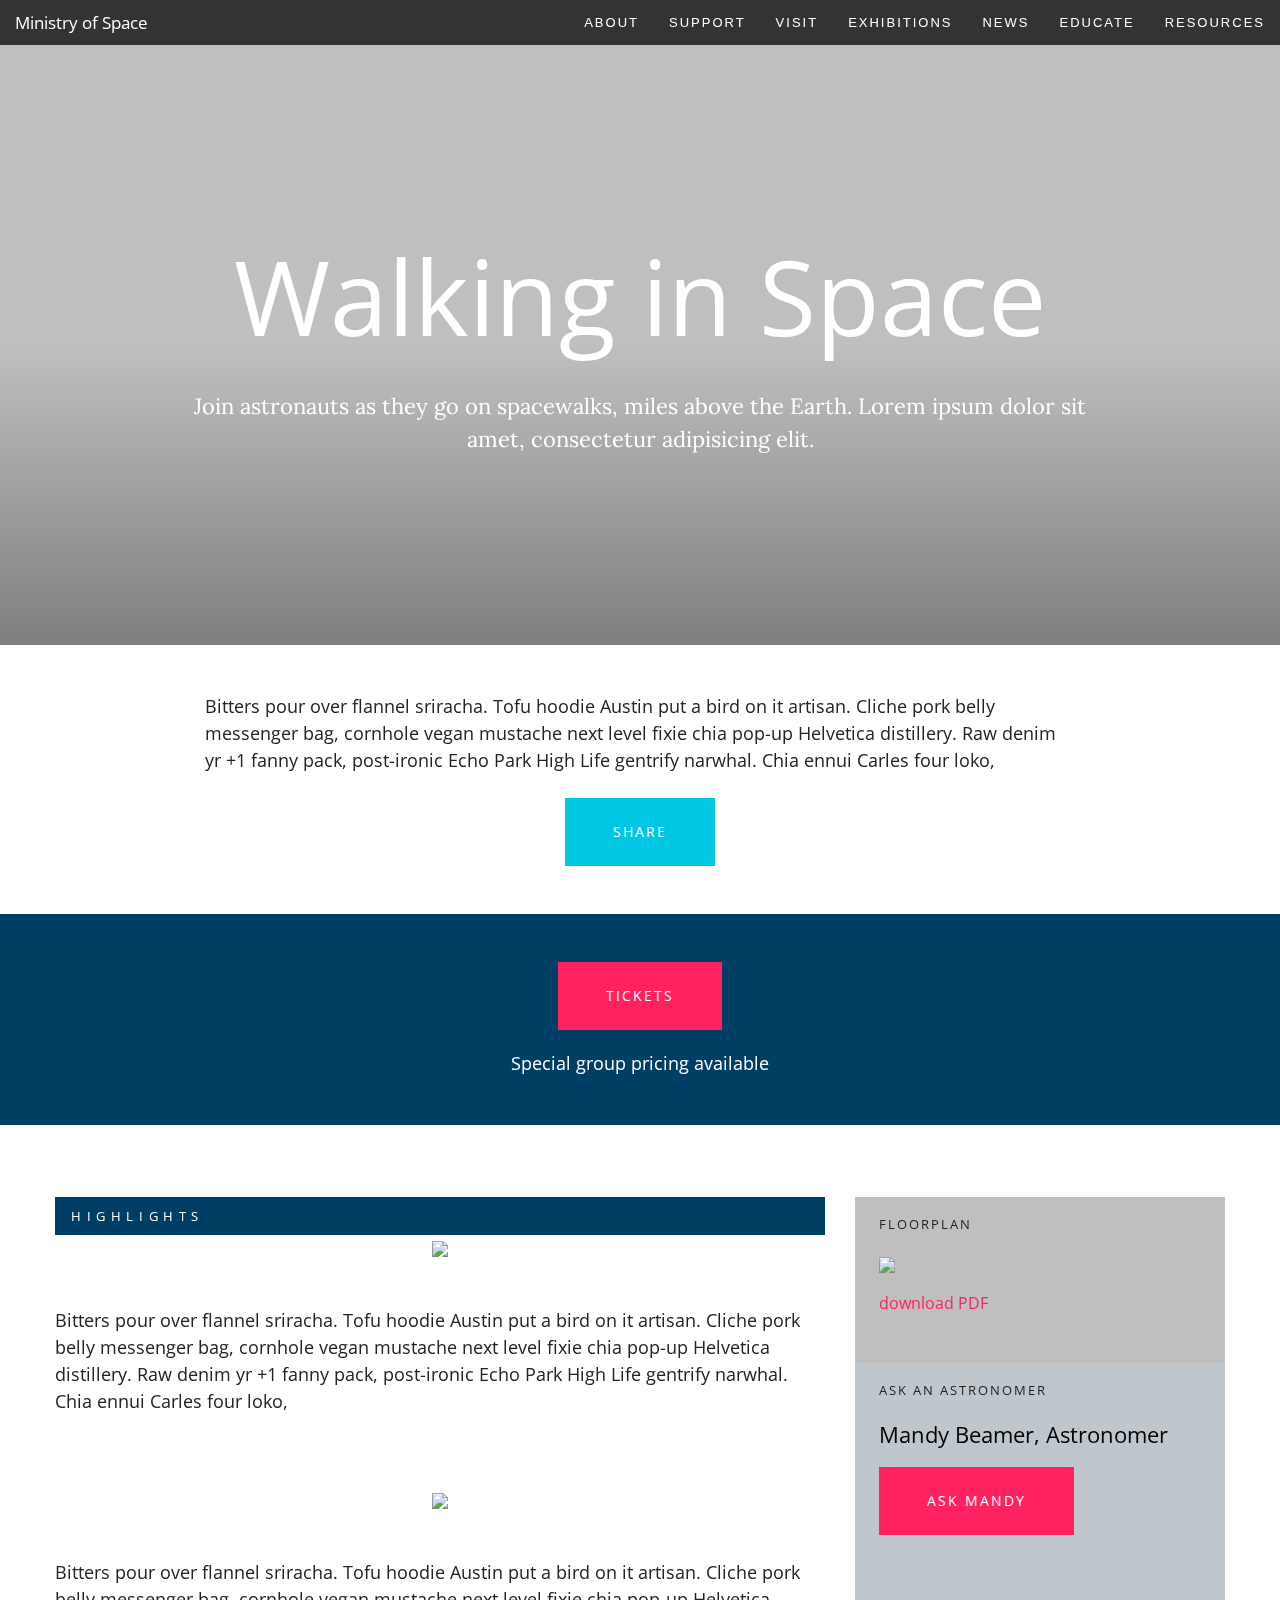
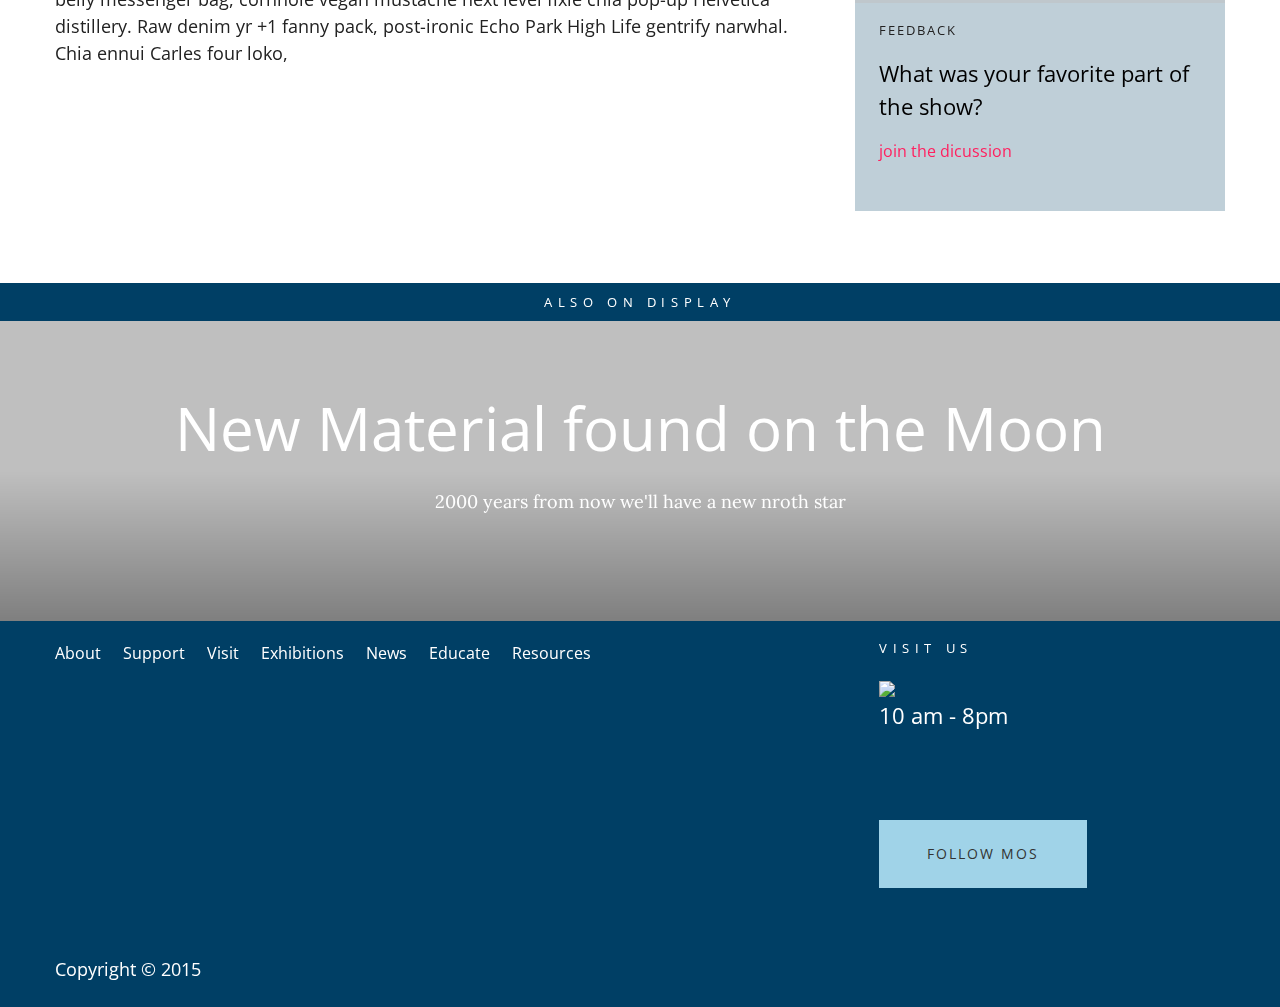
==== commit 30c8a4b1: "auto commit (mixture)" ====
--- a/index.html
+++ b/index.html
@@ -28,7 +28,7 @@
     <li><a href="#">Exhibitions</a></li>
     <li><a href="#">News</a></li>
     <li><a href="#">Educate</a></li>
-    <li><a href="#">Reources</a></li>
+    <li><a href="#">Resources</a></li>
   </ul>
 </aside>
 
@@ -49,7 +49,7 @@
     <li><a href="#">Exhibitions</a></li>
     <li><a href="#">News</a></li>
     <li><a href="#">Educate</a></li>
-    <li><a href="#">Reources</a></li>
+    <li><a href="#">Resources</a></li>
     </ul>
   </section>
 </nav>
@@ -195,7 +195,7 @@
     <li><a href="#">Exhibitions</a></li>
     <li><a href="#">News</a></li>
     <li><a href="#">Educate</a></li>
-    <li><a href="#">Reources</a></li>
+    <li><a href="#">Resources</a></li>
         </ul>
       </nav>
     </div>
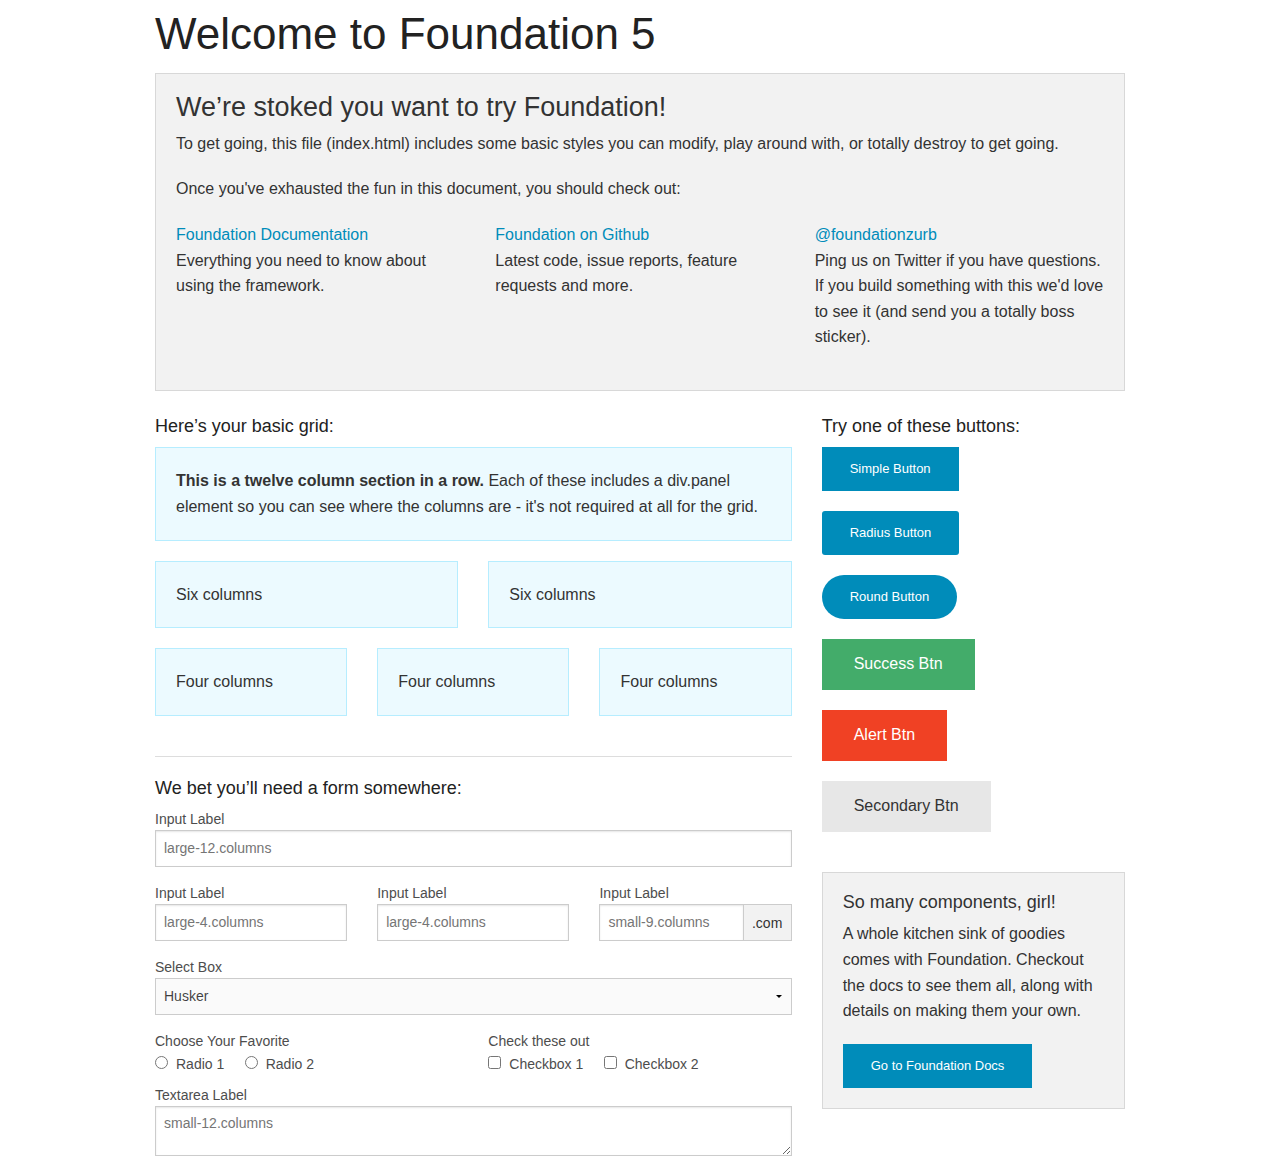
==== commit dca72353: "auto commit (mixture)" ====
--- a/index.html
+++ b/index.html
@@ -3,274 +3,164 @@
 	<head>
 		<meta charset="utf-8" />
 		<meta name="viewport" content="width=device-width, initial-scale=1.0" />
-		<title>Ministry of Space</title>
-      <link href="assets/css/app.min.css" rel="stylesheet" type="text/css" media="all"/>
+		<title>Foundation 5</title>
+  		<link href="/assets/css/foundation.min.css" rel="stylesheet" type="text/css" media="all"/>
   		<script src="/bower_components/foundation/js/vendor/modernizr.js"></script>
 	</head>
 	<body>
-    <div class="off-canvas-wrap" data-offcanvas>
-      <div class="inner-wrap">
-      <nav class="tab-bar hide-for-large-up">
-  <section class="left-small">
-    <a class="left-off-canvas-toggle menu-icon" href="#"><span></span></a>
-  </section>
-
-  <section class="middle tab-bar-section">
-    <h1 class="title">Ministry of Space</h1>
-  </section>
-</nav>
-
-<aside class="left-off-canvas-menu">
-  <ul class="off-canvas-list">
-    <li><a href="#">About</a></li>
-    <li><a href="#">Support</a></li>
-    <li><a href="#">Visit</a></li>
-    <li><a href="#">Exhibitions</a></li>
-    <li><a href="#">News</a></li>
-    <li><a href="#">Educate</a></li>
-    <li><a href="#">Resources</a></li>
-  </ul>
-</aside>
-
-<nav class="top-bar show-for-large-up" data-topbar role="navigation">
-  
-  <ul class="title-area">
-    <li class="name">
-      <h1><a href="#">Ministry of Space</a></h1>
-    </li>
-  </ul>
-
-  <section class="top-bar-section">
-    <!-- Right Nav Section -->
-    <ul class="main-nav right">
-      <li><a href="#">About</a></li>
-    <li><a href="#">Support</a></li>
-    <li><a href="#">Visit</a></li>
-    <li><a href="#">Exhibitions</a></li>
-    <li><a href="#">News</a></li>
-    <li><a href="#">Educate</a></li>
-    <li><a href="#">Resources</a></li>
-    </ul>
-  </section>
-</nav>
-		  
-
-<section class="hero">
-  <figure class="cover" style="background-image: url(http://placehold.it/2880x1620);">  
-  </figure>
-
-  <header class="hero-offset center text-center">
-    <h1>Walking in Space</h1>
-    <h2 class="gamma serif large-9 large-centered columns">Join astronauts as they go on spacewalks, miles above the Earth. Lorem ipsum dolor sit amet, consectetur adipisicing elit.</h2>
-  </header>
-</section>
-
-<section class="slat">
+		 
 	<div class="row">
-		<div class="large-9 large-centered columns">
-			<p>Bitters pour over flannel sriracha. Tofu hoodie Austin put a bird on it artisan. Cliche pork belly messenger bag, cornhole vegan mustache next level fixie chia pop-up Helvetica distillery. Raw denim yr +1 fanny pack, post-ironic Echo Park High Life gentrify narwhal. Chia ennui Carles four loko, </p>
-			<p class="text-center no-margin"><a href="#" class="secondary button no-margin">Share</a><br/></p>
-			</div>
-	</div>
-</section>
-
-<section class="slat bg-darken rhythm">
-	<p class="text-center no-margin"><a href="#" class="button">Tickets</a><br/>
-	<a href="">Special group pricing available</a></p>
-</section>	
-
-<section class="content">
-	<div class="row">
-		<section class="main large-8 columns">
-			<header class="h-section bg-darken">
-				<div class="row">
-					<div class="large-12 columns">
-						<h6 class="t-bright t-spaced zeta">Highlights</h6>
-					</div>
-				</div>
-			</header>
-
-			<figure class="text-center">
-				<img data-interchange="[http://placehold.it/960x720, (default)], [http://placehold.it/960x540, (medium)], [http://placehold.it/2880x1620, (large)]">
-			</figure>
-
-			<div class="row">
-				<div class="large-12 columns">
-					<article class="slat">
-						<p>Bitters pour over flannel sriracha. Tofu hoodie Austin put a bird on it artisan. Cliche pork belly messenger bag, cornhole vegan mustache next level fixie chia pop-up Helvetica distillery. Raw denim yr +1 fanny pack, post-ironic Echo Park High Life gentrify narwhal. Chia ennui Carles four loko, </p>
-					</article>
-				</div>
-			</div>
-
-			<div class="row collapse large-uncollapse">
-				<div class="large-12 columns">
-					<figure class="text-center">
-						<img data-interchange="[http://placehold.it/960x720, (default)], [http://placehold.it/960x540, (medium)], [http://placehold.it/2880x1620, (large)]">
-					</figure>
-				</div>
-			</div>
-
-			<div class="row">
-				<div class="large-12 columns">
-					<article class="slat">
-						<p>Bitters pour over flannel sriracha. Tofu hoodie Austin put a bird on it artisan. Cliche pork belly messenger bag, cornhole vegan mustache next level fixie chia pop-up Helvetica distillery. Raw denim yr +1 fanny pack, post-ironic Echo Park High Life gentrify narwhal. Chia ennui Carles four loko, </p>
-					</article>
-				</div>
-			</div>
-		</section>
-
-	<section class="large-4 columns rhythm">
-  <aside class="block bg-wash">
-    <header>
-      <h4 class="zeta t-caps">Floorplan</h4>
-    </header>
-    <figure>
-      <img src="http://placehold.it/350x150">
-    </figure>
-    <footer class="block-footer">
-      <a href="#">download PDF</a>
-    </footer>
-  </aside>
-
-  <div class="row collapse">
-    <div class="medium-6 large-12 columns">
-      <aside class="block bg-tinted">
-        <header>
-          <h4 class="zeta t-caps">Ask an Astronomer</h4>
-        </header>
-        <article>
-          <h2 class="gamma">Mandy Beamer, Astronomer</h2>
-        </article>
-        <footer class="block-footer">
-          <a href="#" class="button">Ask Mandy</a>
-        </footer>
-      </aside>
+      <div class="large-12 columns">
+        <h1>Welcome to Foundation 5</h1>
+      </div>
     </div>
-
-    <div class="medium-6 large-12 columns">
-      <aside class="block bg-ghost">
-        <header>
-          <h4 class="zeta t-caps">Feedback</h4>
-        </header>
-        <article>
-          <h2 class="gamma">What was your favorite part of the show?</h2>
-        </article>
-        <footer class="block-footer">
-          <a href="#">join the dicussion</a>
-        </footer>
-      </aside>
-    </div>
-  </div>
-</section>
-</section>
-
-<section>
-	<header class="h-section bg-darken">
-		<div class="row">
-			<div class="large-12 columns">
-				<h6 class="t-bright t-spaced zeta text-center">Also on Display</h6>
-			</div>
-		</div>
-	</header>
-
-	<article class="hero hero-secondary">
-	  <figure class="cover" style="background-image: url(http://placehold.it/2880x1620);">  
-	  </figure>
-
-	  <header class="hero-offset text-center">
-	    <h1 class="beta">New Material found on the Moon</h1>
-	    <p class="serif">2000 years from now we'll have a new nroth star</p>
-	  </header>	
-	</article>
-</section>
-
-<footer class="bg-darken">
-  <div class="row">
-    <div class="large-8 columns">
-      <nav class="h-nav">
-        <ul class="r-inline-list">
-          <li><a href="#">About</a></li>
-    <li><a href="#">Support</a></li>
-    <li><a href="#">Visit</a></li>
-    <li><a href="#">Exhibitions</a></li>
-    <li><a href="#">News</a></li>
-    <li><a href="#">Educate</a></li>
-    <li><a href="#">Resources</a></li>
-        </ul>
-      </nav>
-    </div>
-
-    <div class="large-4 columns">
-      <aside class="block">
-        <header>
-          <h3 class="zeta t-spaced t-bright">Visit Us</header>
-          <figure>
-            <img src="http://placehold.it/350x150">
-          </figure>
-          <article>
-          <p class="gamma t-bright">10 am - 8pm</article>
-        </aside>
-        <aside class="block">
-          <a href="" class="button info">Follow MOS</a>
-        </aside>
+    <div class="row">
+      <div class="large-12 columns">
+        <div class="panel">
+            <h3>We&rsquo;re stoked you want to try Foundation! </h3>
+            <p>To get going, this file (index.html) includes some basic styles you can modify, play around with, or totally destroy to get going.</p>
+            <p>Once you've exhausted the fun in this document, you should check out:</p>
+            <div class="row">
+                <div class="large-4 medium-4 columns">
+                <p><a href="http://foundation.zurb.com/docs">Foundation Documentation</a><br />Everything you need to know about using the framework.</p>
+            </div>
+                <div class="large-4 medium-4 columns">
+                    <p><a href="http://github.com/zurb/foundation">Foundation on Github</a><br />Latest code, issue reports, feature requests and more.</p>
+                </div>
+                <div class="large-4 medium-4 columns">
+                    <p><a href="http://twitter.com/foundationzurb">@foundationzurb</a><br />Ping us on Twitter if you have questions. If you build something with this we'd love to see it (and send you a totally boss sticker).</p>
+                </div>        
+                    </div>
+        </div>
       </div>
     </div>
 
     <div class="row">
-      <div class="large-8 columns">
-        <p class="t-bright">Copyright © 2015</p>
+      <div class="large-8 medium-8 columns">
+        <h5>Here&rsquo;s your basic grid:</h5>
+        <!-- Grid Example -->
+
+        <div class="row">
+          <div class="large-12 columns">
+            <div class="callout panel">
+              <p><strong>This is a twelve column section in a row.</strong> Each of these includes a div.panel element so you can see where the columns are - it's not required at all for the grid.</p>
+            </div>
+          </div>
+        </div>
+        <div class="row">
+          <div class="large-6 medium-6 columns">
+            <div class="callout panel">
+              <p>Six columns</p>
+            </div>
+          </div>
+          <div class="large-6 medium-6 columns">
+            <div class="callout panel">
+              <p>Six columns</p>
+            </div>
+          </div>
+        </div>
+        <div class="row">
+          <div class="large-4 medium-4 small-4 columns">
+            <div class="callout panel">
+              <p>Four columns</p>
+            </div>
+          </div>
+          <div class="large-4 medium-4 small-4 columns">
+            <div class="callout panel">
+              <p>Four columns</p>
+            </div>
+          </div>
+          <div class="large-4 medium-4 small-4 columns">
+            <div class="callout panel">
+              <p>Four columns</p>
+            </div>
+          </div>
+        </div>
+        
+        <hr />
+                
+        <h5>We bet you&rsquo;ll need a form somewhere:</h5>
+        <form>
+                  <div class="row">
+                    <div class="large-12 columns">
+                      <label>Input Label</label>
+                      <input type="text" placeholder="large-12.columns" />
+                    </div>
+                  </div>
+                  <div class="row">
+                    <div class="large-4 medium-4 columns">
+                      <label>Input Label</label>
+                      <input type="text" placeholder="large-4.columns" />
+                    </div>
+                    <div class="large-4 medium-4 columns">
+                      <label>Input Label</label>
+                      <input type="text" placeholder="large-4.columns" />
+                    </div>
+                    <div class="large-4 medium-4 columns">
+                      <div class="row collapse">
+                        <label>Input Label</label>
+                        <div class="small-9 columns">
+                          <input type="text" placeholder="small-9.columns" />
+                        </div>
+                        <div class="small-3 columns">
+                          <span class="postfix">.com</span>
+                        </div>
+                      </div>
+                    </div>
+                  </div>
+                  <div class="row">
+                    <div class="large-12 columns">
+                      <label>Select Box</label>
+                      <select>
+                        <option value="husker">Husker</option>
+                        <option value="starbuck">Starbuck</option>
+                        <option value="hotdog">Hot Dog</option>
+                        <option value="apollo">Apollo</option>
+                      </select>
+                    </div>
+                  </div>
+                  <div class="row">
+                    <div class="large-6 medium-6 columns">
+                      <label>Choose Your Favorite</label>
+                      <input type="radio" name="pokemon" value="Red" id="pokemonRed"><label for="pokemonRed">Radio 1</label>
+                      <input type="radio" name="pokemon" value="Blue" id="pokemonBlue"><label for="pokemonBlue">Radio 2</label>
+                    </div>
+                    <div class="large-6 medium-6 columns">
+                      <label>Check these out</label>
+                      <input id="checkbox1" type="checkbox"><label for="checkbox1">Checkbox 1</label>
+                      <input id="checkbox2" type="checkbox"><label for="checkbox2">Checkbox 2</label>
+                    </div>
+                  </div>
+                  <div class="row">
+                    <div class="large-12 columns">
+                      <label>Textarea Label</label>
+                      <textarea placeholder="small-12.columns"></textarea>
+                    </div>
+                  </div>
+                </form>
+      </div>     
+
+      <div class="large-4 medium-4 columns">
+              <h5>Try one of these buttons:</h5>
+              <p><a href="#" class="small button">Simple Button</a><br/>
+        <a href="#" class="small radius button">Radius Button</a><br/>
+        <a href="#" class="small round button">Round Button</a><br/>            
+        <a href="#" class="medium success button">Success Btn</a><br/>
+        <a href="#" class="medium alert button">Alert Btn</a><br/>
+        <a href="#" class="medium secondary button">Secondary Btn</a></p>           
+                <div class="panel">
+            <h5>So many components, girl!</h5>
+            <p>A whole kitchen sink of goodies comes with Foundation. Checkout the docs to see them all, along with details on making them your own.</p>
+            <a href="http://foundation.zurb.com/docs/" class="small button">Go to Foundation Docs</a>          
+        </div>
       </div>
-    <div class="large-4 columns">
-      
-  </div> 
-</footer>
+    </div>
 
   		<script src="/bower_components/jquery/dist/jquery.min.js"></script>
-<script src="assets/js/foundation.min.js"></script>
+<script src="/assets/js/foundation.min.js"></script>
 <script>
 $(document).foundation();
 </script>
 
-<script type="text/javascript">
-    (function() {
-        var path = '//easy.myfonts.net/v2/js?sid=217468(font-family=DIN+Next+Pro+Light)&sid=217469(font-family=DIN+Next+Pro+Regular)&sid=218595(font-family=DIN+Next+Std+Cyrillic+Medium)&key=agnGKgvVBh',
-            protocol = ('https:' == document.location.protocol ? 'https:' : 'http:'),
-            trial = document.createElement('script');
-        trial.type = 'text/javascript';
-        trial.async = true;
-        trial.src = protocol + path;
-        var head = document.getElementsByTagName("head")[0];
-        head.appendChild(trial);
-    })();
-</script>
-
-<script type="text/javascript">
-    (function() {
-        var path = '//easy.myfonts.net/v2/js?sid=175234(font-family=Freight+Sans+Pro+Book)&key=h0CnEzW7AG',
-            protocol = ('https:' == document.location.protocol ? 'https:' : 'http:'),
-            trial = document.createElement('script');
-        trial.type = 'text/javascript';
-        trial.async = true;
-        trial.src = protocol + path;
-        var head = document.getElementsByTagName("head")[0];
-        head.appendChild(trial);
-    })();
-</script>
-
-<script type="text/javascript">
-    (function() {
-        var path = '//easy.myfonts.net/v2/js?sid=265423(font-family=DIN+Next+Slab+Light)&key=aM77D8KfFq',
-            protocol = ('https:' == document.location.protocol ? 'https:' : 'http:'),
-            trial = document.createElement('script');
-        trial.type = 'text/javascript';
-        trial.async = true;
-        trial.src = protocol + path;
-        var head = document.getElementsByTagName("head")[0];
-        head.appendChild(trial);
-    })();
-</script>
-
-      </div>
-    </div> 
 	</body>
 </html>
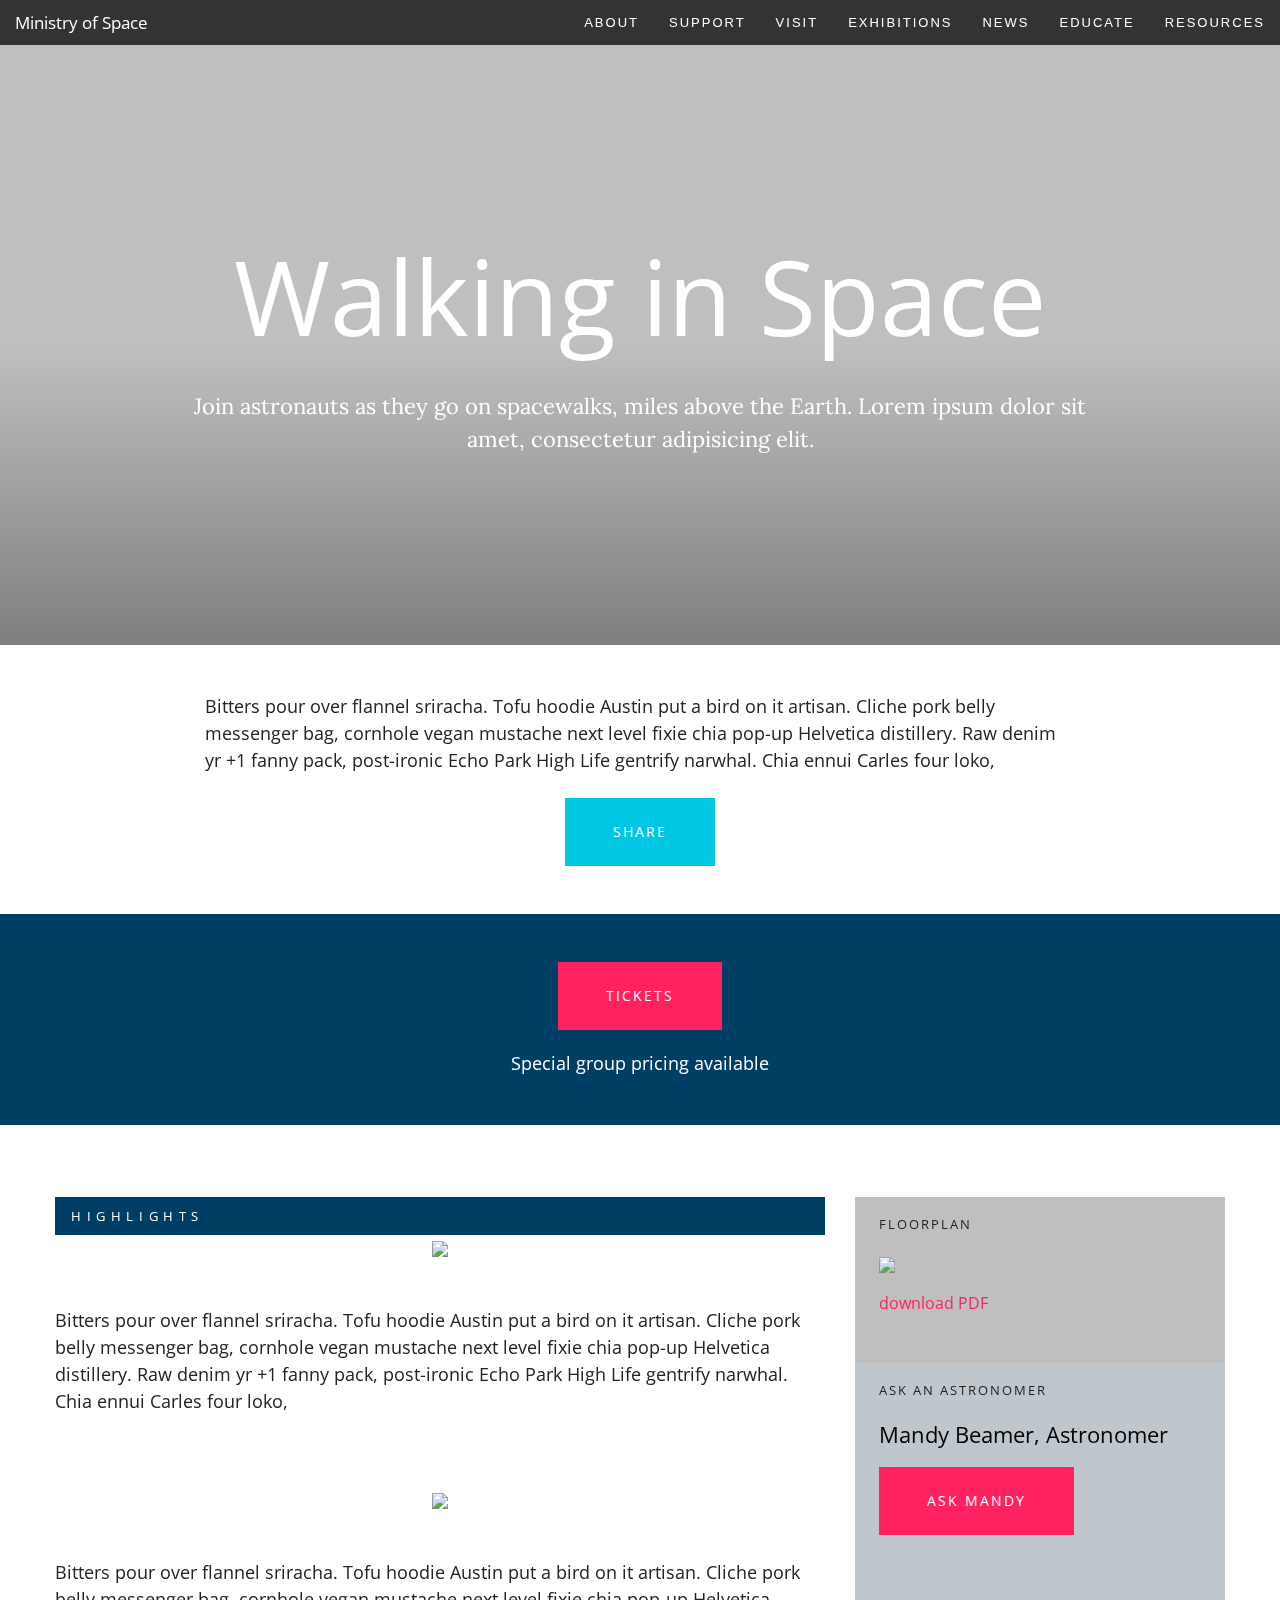
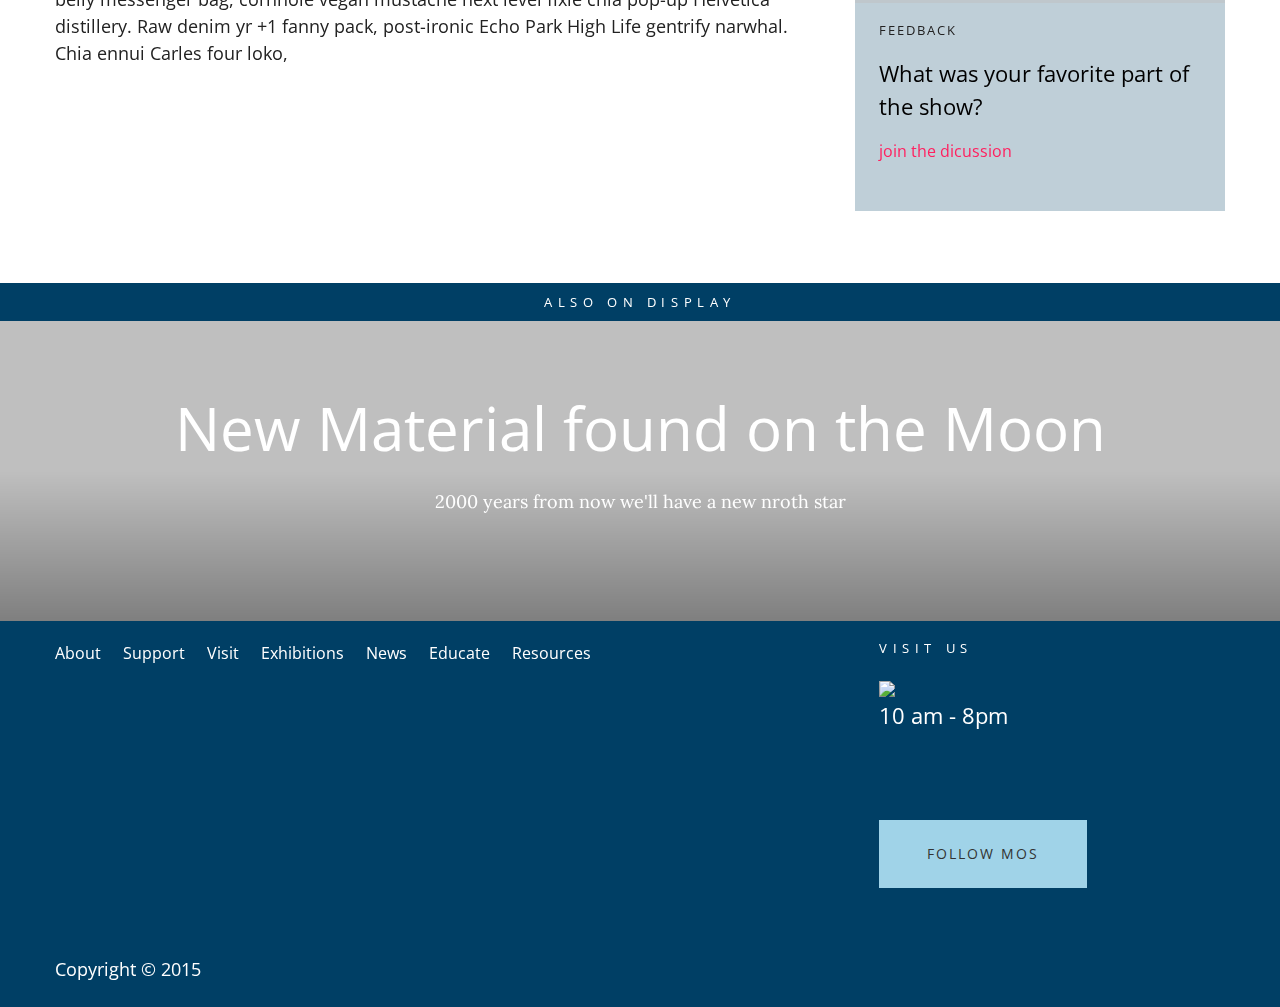
==== commit dd30e5ef: "auto commit (mixture)" ====
--- a/index.html
+++ b/index.html
@@ -3,158 +3,227 @@
 	<head>
 		<meta charset="utf-8" />
 		<meta name="viewport" content="width=device-width, initial-scale=1.0" />
-		<title>Foundation 5</title>
-  		<link href="/assets/css/foundation.min.css" rel="stylesheet" type="text/css" media="all"/>
+		<title>Ministry of Space</title>
+      <link href="/assets/css/app.min.css" rel="stylesheet" type="text/css" media="all"/>
   		<script src="/bower_components/foundation/js/vendor/modernizr.js"></script>
 	</head>
 	<body>
-		 
+    <div class="off-canvas-wrap" data-offcanvas>
+      <div class="inner-wrap">
+      <nav class="tab-bar hide-for-large-up">
+  <section class="left-small">
+    <a class="left-off-canvas-toggle menu-icon" href="#"><span></span></a>
+  </section>
+
+  <section class="middle tab-bar-section">
+    <h1 class="title">Ministry of Space</h1>
+  </section>
+</nav>
+
+<aside class="left-off-canvas-menu">
+  <ul class="off-canvas-list">
+    <li><a href="#">About</a></li>
+    <li><a href="#">Support</a></li>
+    <li><a href="#">Visit</a></li>
+    <li><a href="#">Exhibitions</a></li>
+    <li><a href="#">News</a></li>
+    <li><a href="#">Educate</a></li>
+    <li><a href="#">Resources</a></li>
+  </ul>
+</aside>
+
+<nav class="top-bar show-for-large-up" data-topbar role="navigation">
+  
+  <ul class="title-area">
+    <li class="name">
+      <h1><a href="#">Ministry of Space</a></h1>
+    </li>
+  </ul>
+
+  <section class="top-bar-section">
+    <!-- Right Nav Section -->
+    <ul class="main-nav right">
+      <li><a href="#">About</a></li>
+    <li><a href="#">Support</a></li>
+    <li><a href="#">Visit</a></li>
+    <li><a href="#">Exhibitions</a></li>
+    <li><a href="#">News</a></li>
+    <li><a href="#">Educate</a></li>
+    <li><a href="#">Resources</a></li>
+    </ul>
+  </section>
+</nav>
+		  
+
+<section class="hero">
+  <figure class="cover" style="background-image: url(http://placehold.it/2880x1620);">  
+  </figure>
+
+  <header class="hero-offset center text-center">
+    <h1>Walking in Space</h1>
+    <h2 class="gamma serif large-9 large-centered columns">Join astronauts as they go on spacewalks, miles above the Earth. Lorem ipsum dolor sit amet, consectetur adipisicing elit.</h2>
+  </header>
+</section>
+
+<section class="slat">
 	<div class="row">
-      <div class="large-12 columns">
-        <h1>Welcome to Foundation 5</h1>
+		<div class="large-9 large-centered columns">
+			<p>Bitters pour over flannel sriracha. Tofu hoodie Austin put a bird on it artisan. Cliche pork belly messenger bag, cornhole vegan mustache next level fixie chia pop-up Helvetica distillery. Raw denim yr +1 fanny pack, post-ironic Echo Park High Life gentrify narwhal. Chia ennui Carles four loko, </p>
+			<p class="text-center no-margin"><a href="#" class="secondary button no-margin">Share</a><br/></p>
+			</div>
+	</div>
+</section>
+
+<section class="slat bg-darken rhythm">
+	<p class="text-center no-margin"><a href="#" class="button">Tickets</a><br/>
+	<a href="">Special group pricing available</a></p>
+</section>	
+
+<section class="content">
+	<div class="row">
+		<section class="main large-8 columns">
+			<header class="h-section bg-darken">
+				<div class="row">
+					<div class="large-12 columns">
+						<h6 class="t-bright t-spaced zeta">Highlights</h6>
+					</div>
+				</div>
+			</header>
+
+			<figure class="text-center">
+				<img data-interchange="[http://placehold.it/960x720, (default)], [http://placehold.it/960x540, (medium)], [http://placehold.it/2880x1620, (large)]">
+			</figure>
+
+			<div class="row">
+				<div class="large-12 columns">
+					<article class="slat">
+						<p>Bitters pour over flannel sriracha. Tofu hoodie Austin put a bird on it artisan. Cliche pork belly messenger bag, cornhole vegan mustache next level fixie chia pop-up Helvetica distillery. Raw denim yr +1 fanny pack, post-ironic Echo Park High Life gentrify narwhal. Chia ennui Carles four loko, </p>
+					</article>
+				</div>
+			</div>
+
+			<div class="row collapse large-uncollapse">
+				<div class="large-12 columns">
+					<figure class="text-center">
+						<img data-interchange="[http://placehold.it/960x720, (default)], [http://placehold.it/960x540, (medium)], [http://placehold.it/2880x1620, (large)]">
+					</figure>
+				</div>
+			</div>
+
+			<div class="row">
+				<div class="large-12 columns">
+					<article class="slat">
+						<p>Bitters pour over flannel sriracha. Tofu hoodie Austin put a bird on it artisan. Cliche pork belly messenger bag, cornhole vegan mustache next level fixie chia pop-up Helvetica distillery. Raw denim yr +1 fanny pack, post-ironic Echo Park High Life gentrify narwhal. Chia ennui Carles four loko, </p>
+					</article>
+				</div>
+			</div>
+		</section>
+
+	<section class="large-4 columns rhythm">
+  <aside class="block bg-wash">
+    <header>
+      <h4 class="zeta t-caps">Floorplan</h4>
+    </header>
+    <figure>
+      <img src="http://placehold.it/350x150">
+    </figure>
+    <footer class="block-footer">
+      <a href="#">download PDF</a>
+    </footer>
+  </aside>
+
+  <div class="row collapse">
+    <div class="medium-6 large-12 columns">
+      <aside class="block bg-tinted">
+        <header>
+          <h4 class="zeta t-caps">Ask an Astronomer</h4>
+        </header>
+        <article>
+          <h2 class="gamma">Mandy Beamer, Astronomer</h2>
+        </article>
+        <footer class="block-footer">
+          <a href="#" class="button">Ask Mandy</a>
+        </footer>
+      </aside>
+    </div>
+
+    <div class="medium-6 large-12 columns">
+      <aside class="block bg-ghost">
+        <header>
+          <h4 class="zeta t-caps">Feedback</h4>
+        </header>
+        <article>
+          <h2 class="gamma">What was your favorite part of the show?</h2>
+        </article>
+        <footer class="block-footer">
+          <a href="#">join the dicussion</a>
+        </footer>
+      </aside>
+    </div>
+  </div>
+</section>
+</section>
+
+<section>
+	<header class="h-section bg-darken">
+		<div class="row">
+			<div class="large-12 columns">
+				<h6 class="t-bright t-spaced zeta text-center">Also on Display</h6>
+			</div>
+		</div>
+	</header>
+
+	<article class="hero hero-secondary">
+	  <figure class="cover" style="background-image: url(http://placehold.it/2880x1620);">  
+	  </figure>
+
+	  <header class="hero-offset text-center">
+	    <h1 class="beta">New Material found on the Moon</h1>
+	    <p class="serif">2000 years from now we'll have a new nroth star</p>
+	  </header>	
+	</article>
+</section>
+
+<footer class="bg-darken">
+  <div class="row">
+    <div class="large-8 columns">
+      <nav class="h-nav">
+        <ul class="r-inline-list">
+          <li><a href="#">About</a></li>
+    <li><a href="#">Support</a></li>
+    <li><a href="#">Visit</a></li>
+    <li><a href="#">Exhibitions</a></li>
+    <li><a href="#">News</a></li>
+    <li><a href="#">Educate</a></li>
+    <li><a href="#">Resources</a></li>
+        </ul>
+      </nav>
+    </div>
+
+    <div class="large-4 columns">
+      <aside class="block">
+        <header>
+          <h3 class="zeta t-spaced t-bright">Visit Us</header>
+          <figure>
+            <img src="http://placehold.it/350x150">
+          </figure>
+          <article>
+          <p class="gamma t-bright">10 am - 8pm</article>
+        </aside>
+        <aside class="block">
+          <a href="" class="button info">Follow MOS</a>
+        </aside>
       </div>
     </div>
+
     <div class="row">
-      <div class="large-12 columns">
-        <div class="panel">
-            <h3>We&rsquo;re stoked you want to try Foundation! </h3>
-            <p>To get going, this file (index.html) includes some basic styles you can modify, play around with, or totally destroy to get going.</p>
-            <p>Once you've exhausted the fun in this document, you should check out:</p>
-            <div class="row">
-                <div class="large-4 medium-4 columns">
-                <p><a href="http://foundation.zurb.com/docs">Foundation Documentation</a><br />Everything you need to know about using the framework.</p>
-            </div>
-                <div class="large-4 medium-4 columns">
-                    <p><a href="http://github.com/zurb/foundation">Foundation on Github</a><br />Latest code, issue reports, feature requests and more.</p>
-                </div>
-                <div class="large-4 medium-4 columns">
-                    <p><a href="http://twitter.com/foundationzurb">@foundationzurb</a><br />Ping us on Twitter if you have questions. If you build something with this we'd love to see it (and send you a totally boss sticker).</p>
-                </div>        
-                    </div>
-        </div>
+      <div class="large-8 columns">
+        <p class="t-bright">Copyright © 2015</p>
       </div>
-    </div>
-
-    <div class="row">
-      <div class="large-8 medium-8 columns">
-        <h5>Here&rsquo;s your basic grid:</h5>
-        <!-- Grid Example -->
-
-        <div class="row">
-          <div class="large-12 columns">
-            <div class="callout panel">
-              <p><strong>This is a twelve column section in a row.</strong> Each of these includes a div.panel element so you can see where the columns are - it's not required at all for the grid.</p>
-            </div>
-          </div>
-        </div>
-        <div class="row">
-          <div class="large-6 medium-6 columns">
-            <div class="callout panel">
-              <p>Six columns</p>
-            </div>
-          </div>
-          <div class="large-6 medium-6 columns">
-            <div class="callout panel">
-              <p>Six columns</p>
-            </div>
-          </div>
-        </div>
-        <div class="row">
-          <div class="large-4 medium-4 small-4 columns">
-            <div class="callout panel">
-              <p>Four columns</p>
-            </div>
-          </div>
-          <div class="large-4 medium-4 small-4 columns">
-            <div class="callout panel">
-              <p>Four columns</p>
-            </div>
-          </div>
-          <div class="large-4 medium-4 small-4 columns">
-            <div class="callout panel">
-              <p>Four columns</p>
-            </div>
-          </div>
-        </div>
-        
-        <hr />
-                
-        <h5>We bet you&rsquo;ll need a form somewhere:</h5>
-        <form>
-                  <div class="row">
-                    <div class="large-12 columns">
-                      <label>Input Label</label>
-                      <input type="text" placeholder="large-12.columns" />
-                    </div>
-                  </div>
-                  <div class="row">
-                    <div class="large-4 medium-4 columns">
-                      <label>Input Label</label>
-                      <input type="text" placeholder="large-4.columns" />
-                    </div>
-                    <div class="large-4 medium-4 columns">
-                      <label>Input Label</label>
-                      <input type="text" placeholder="large-4.columns" />
-                    </div>
-                    <div class="large-4 medium-4 columns">
-                      <div class="row collapse">
-                        <label>Input Label</label>
-                        <div class="small-9 columns">
-                          <input type="text" placeholder="small-9.columns" />
-                        </div>
-                        <div class="small-3 columns">
-                          <span class="postfix">.com</span>
-                        </div>
-                      </div>
-                    </div>
-                  </div>
-                  <div class="row">
-                    <div class="large-12 columns">
-                      <label>Select Box</label>
-                      <select>
-                        <option value="husker">Husker</option>
-                        <option value="starbuck">Starbuck</option>
-                        <option value="hotdog">Hot Dog</option>
-                        <option value="apollo">Apollo</option>
-                      </select>
-                    </div>
-                  </div>
-                  <div class="row">
-                    <div class="large-6 medium-6 columns">
-                      <label>Choose Your Favorite</label>
-                      <input type="radio" name="pokemon" value="Red" id="pokemonRed"><label for="pokemonRed">Radio 1</label>
-                      <input type="radio" name="pokemon" value="Blue" id="pokemonBlue"><label for="pokemonBlue">Radio 2</label>
-                    </div>
-                    <div class="large-6 medium-6 columns">
-                      <label>Check these out</label>
-                      <input id="checkbox1" type="checkbox"><label for="checkbox1">Checkbox 1</label>
-                      <input id="checkbox2" type="checkbox"><label for="checkbox2">Checkbox 2</label>
-                    </div>
-                  </div>
-                  <div class="row">
-                    <div class="large-12 columns">
-                      <label>Textarea Label</label>
-                      <textarea placeholder="small-12.columns"></textarea>
-                    </div>
-                  </div>
-                </form>
-      </div>     
-
-      <div class="large-4 medium-4 columns">
-              <h5>Try one of these buttons:</h5>
-              <p><a href="#" class="small button">Simple Button</a><br/>
-        <a href="#" class="small radius button">Radius Button</a><br/>
-        <a href="#" class="small round button">Round Button</a><br/>            
-        <a href="#" class="medium success button">Success Btn</a><br/>
-        <a href="#" class="medium alert button">Alert Btn</a><br/>
-        <a href="#" class="medium secondary button">Secondary Btn</a></p>           
-                <div class="panel">
-            <h5>So many components, girl!</h5>
-            <p>A whole kitchen sink of goodies comes with Foundation. Checkout the docs to see them all, along with details on making them your own.</p>
-            <a href="http://foundation.zurb.com/docs/" class="small button">Go to Foundation Docs</a>          
-        </div>
-      </div>
-    </div>
+    <div class="large-4 columns">
+      
+  </div> 
+</footer>
 
   		<script src="/bower_components/jquery/dist/jquery.min.js"></script>
 <script src="/assets/js/foundation.min.js"></script>
@@ -162,5 +231,46 @@
 $(document).foundation();
 </script>
 
+<script type="text/javascript">
+    (function() {
+        var path = '//easy.myfonts.net/v2/js?sid=217468(font-family=DIN+Next+Pro+Light)&sid=217469(font-family=DIN+Next+Pro+Regular)&sid=218595(font-family=DIN+Next+Std+Cyrillic+Medium)&key=agnGKgvVBh',
+            protocol = ('https:' == document.location.protocol ? 'https:' : 'http:'),
+            trial = document.createElement('script');
+        trial.type = 'text/javascript';
+        trial.async = true;
+        trial.src = protocol + path;
+        var head = document.getElementsByTagName("head")[0];
+        head.appendChild(trial);
+    })();
+</script>
+
+<script type="text/javascript">
+    (function() {
+        var path = '//easy.myfonts.net/v2/js?sid=175234(font-family=Freight+Sans+Pro+Book)&key=h0CnEzW7AG',
+            protocol = ('https:' == document.location.protocol ? 'https:' : 'http:'),
+            trial = document.createElement('script');
+        trial.type = 'text/javascript';
+        trial.async = true;
+        trial.src = protocol + path;
+        var head = document.getElementsByTagName("head")[0];
+        head.appendChild(trial);
+    })();
+</script>
+
+<script type="text/javascript">
+    (function() {
+        var path = '//easy.myfonts.net/v2/js?sid=265423(font-family=DIN+Next+Slab+Light)&key=aM77D8KfFq',
+            protocol = ('https:' == document.location.protocol ? 'https:' : 'http:'),
+            trial = document.createElement('script');
+        trial.type = 'text/javascript';
+        trial.async = true;
+        trial.src = protocol + path;
+        var head = document.getElementsByTagName("head")[0];
+        head.appendChild(trial);
+    })();
+</script>
+
+      </div>
+    </div> 
 	</body>
 </html>
--- a/assets/css/app.min.css
+++ b/assets/css/app.min.css
@@ -0,0 +1 @@
+@import url(http://fonts.googleapis.com/css?family=Lora:400,700,400italic,700italic);@import url(http://fonts.googleapis.com/css?family=Open+Sans:400,300,600,700);@media only screen{.small-push-0{position:relative;left:0;right:auto}.small-pull-0{position:relative;right:0;left:auto}.small-push-1{position:relative;left:8.33333%;right:auto}.small-pull-1{position:relative;right:8.33333%;left:auto}.small-push-2{position:relative;left:16.66667%;right:auto}.small-pull-2{position:relative;right:16.66667%;left:auto}.small-push-3{position:relative;left:25%;right:auto}.small-pull-3{position:relative;right:25%;left:auto}.small-push-4{position:relative;left:33.33333%;right:auto}.small-pull-4{position:relative;right:33.33333%;left:auto}.small-push-5{position:relative;left:41.66667%;right:auto}.small-pull-5{position:relative;right:41.66667%;left:auto}.small-push-6{position:relative;left:50%;right:auto}.small-pull-6{position:relative;right:50%;left:auto}.small-push-7{position:relative;left:58.33333%;right:auto}.small-pull-7{position:relative;right:58.33333%;left:auto}.small-push-8{position:relative;left:66.66667%;right:auto}.small-pull-8{position:relative;right:66.66667%;left:auto}.small-push-9{position:relative;left:75%;right:auto}.small-pull-9{position:relative;right:75%;left:auto}.small-push-10{position:relative;left:83.33333%;right:auto}.small-pull-10{position:relative;right:83.33333%;left:auto}.small-push-11{position:relative;left:91.66667%;right:auto}.small-pull-11{position:relative;right:91.66667%;left:auto}.column,.columns{position:relative;padding-left:.9375rem;padding-right:.9375rem;float:left}.small-1{width:8.33333%}.small-2{width:16.66667%}.small-3{width:25%}.small-4{width:33.33333%}.small-5{width:41.66667%}.small-6{width:50%}.small-7{width:58.33333%}.small-8{width:66.66667%}.small-9{width:75%}.small-10{width:83.33333%}.small-11{width:91.66667%}.small-12{width:100%}.small-offset-0{margin-left:0!important}.small-offset-1{margin-left:8.33333%!important}.small-offset-2{margin-left:16.66667%!important}.small-offset-3{margin-left:25%!important}.small-offset-4{margin-left:33.33333%!important}.small-offset-5{margin-left:41.66667%!important}.small-offset-6{margin-left:50%!important}.small-offset-7{margin-left:58.33333%!important}.small-offset-8{margin-left:66.66667%!important}.small-offset-9{margin-left:75%!important}.small-offset-10{margin-left:83.33333%!important}.small-offset-11{margin-left:91.66667%!important}.small-reset-order{margin-left:0;margin-right:0;left:auto;right:auto;float:left}.column.small-centered,.columns.small-centered{margin-left:auto;margin-right:auto;float:none}.column.small-uncentered,.columns.small-uncentered{margin-left:0;margin-right:0;float:left}.column.small-centered:last-child,.columns.small-centered:last-child{float:none}.column.small-uncentered:last-child,.columns.small-uncentered:last-child{float:left}.column.small-uncentered.opposite,.columns.small-uncentered.opposite{float:right}}@media only screen and (min-width:40.063em){.medium-push-0{position:relative;left:0;right:auto}.medium-pull-0{position:relative;right:0;left:auto}.medium-push-1{position:relative;left:8.33333%;right:auto}.medium-pull-1{position:relative;right:8.33333%;left:auto}.medium-push-2{position:relative;left:16.66667%;right:auto}.medium-pull-2{position:relative;right:16.66667%;left:auto}.medium-push-3{position:relative;left:25%;right:auto}.medium-pull-3{position:relative;right:25%;left:auto}.medium-push-4{position:relative;left:33.33333%;right:auto}.medium-pull-4{position:relative;right:33.33333%;left:auto}.medium-push-5{position:relative;left:41.66667%;right:auto}.medium-pull-5{position:relative;right:41.66667%;left:auto}.medium-push-6{position:relative;left:50%;right:auto}.medium-pull-6{position:relative;right:50%;left:auto}.medium-push-7{position:relative;left:58.33333%;right:auto}.medium-pull-7{position:relative;right:58.33333%;left:auto}.medium-push-8{position:relative;left:66.66667%;right:auto}.medium-pull-8{position:relative;right:66.66667%;left:auto}.medium-push-9{position:relative;left:75%;right:auto}.medium-pull-9{position:relative;right:75%;left:auto}.medium-push-10{position:relative;left:83.33333%;right:auto}.medium-pull-10{position:relative;right:83.33333%;left:auto}.medium-push-11{position:relative;left:91.66667%;right:auto}.medium-pull-11{position:relative;right:91.66667%;left:auto}.column,.columns{position:relative;padding-left:.9375rem;padding-right:.9375rem;float:left}.medium-1{width:8.33333%}.medium-2{width:16.66667%}.medium-3{width:25%}.medium-4{width:33.33333%}.medium-5{width:41.66667%}.medium-6{width:50%}.medium-7{width:58.33333%}.medium-8{width:66.66667%}.medium-9{width:75%}.medium-10{width:83.33333%}.medium-11{width:91.66667%}.medium-12{width:100%}.medium-offset-0{margin-left:0!important}.medium-offset-1{margin-left:8.33333%!important}.medium-offset-2{margin-left:16.66667%!important}.medium-offset-3{margin-left:25%!important}.medium-offset-4{margin-left:33.33333%!important}.medium-offset-5{margin-left:41.66667%!important}.medium-offset-6{margin-left:50%!important}.medium-offset-7{margin-left:58.33333%!important}.medium-offset-8{margin-left:66.66667%!important}.medium-offset-9{margin-left:75%!important}.medium-offset-10{margin-left:83.33333%!important}.medium-offset-11{margin-left:91.66667%!important}.medium-reset-order{margin-left:0;margin-right:0;left:auto;right:auto;float:left}.column.medium-centered,.columns.medium-centered{margin-left:auto;margin-right:auto;float:none}.column.medium-uncentered,.columns.medium-uncentered{margin-left:0;margin-right:0;float:left}.column.medium-centered:last-child,.columns.medium-centered:last-child{float:none}.column.medium-uncentered:last-child,.columns.medium-uncentered:last-child{float:left}.column.medium-uncentered.opposite,.columns.medium-uncentered.opposite{float:right}.push-0{position:relative;left:0;right:auto}.pull-0{position:relative;right:0;left:auto}.push-1{position:relative;left:8.33333%;right:auto}.pull-1{position:relative;right:8.33333%;left:auto}.push-2{position:relative;left:16.66667%;right:auto}.pull-2{position:relative;right:16.66667%;left:auto}.push-3{position:relative;left:25%;right:auto}.pull-3{position:relative;right:25%;left:auto}.push-4{position:relative;left:33.33333%;right:auto}.pull-4{position:relative;right:33.33333%;left:auto}.push-5{position:relative;left:41.66667%;right:auto}.pull-5{position:relative;right:41.66667%;left:auto}.push-6{position:relative;left:50%;right:auto}.pull-6{position:relative;right:50%;left:auto}.push-7{position:relative;left:58.33333%;right:auto}.pull-7{position:relative;right:58.33333%;left:auto}.push-8{position:relative;left:66.66667%;right:auto}.pull-8{position:relative;right:66.66667%;left:auto}.push-9{position:relative;left:75%;right:auto}.pull-9{position:relative;right:75%;left:auto}.push-10{position:relative;left:83.33333%;right:auto}.pull-10{position:relative;right:83.33333%;left:auto}.push-11{position:relative;left:91.66667%;right:auto}.pull-11{position:relative;right:91.66667%;left:auto}}@media only screen and (min-width:64.063em){.large-push-0{position:relative;left:0;right:auto}.large-pull-0{position:relative;right:0;left:auto}.large-push-1{position:relative;left:8.33333%;right:auto}.large-pull-1{position:relative;right:8.33333%;left:auto}.large-push-2{position:relative;left:16.66667%;right:auto}.large-pull-2{position:relative;right:16.66667%;left:auto}.large-push-3{position:relative;left:25%;right:auto}.large-pull-3{position:relative;right:25%;left:auto}.large-push-4{position:relative;left:33.33333%;right:auto}.large-pull-4{position:relative;right:33.33333%;left:auto}.large-push-5{position:relative;left:41.66667%;right:auto}.large-pull-5{position:relative;right:41.66667%;left:auto}.large-push-6{position:relative;left:50%;right:auto}.large-pull-6{position:relative;right:50%;left:auto}.large-push-7{position:relative;left:58.33333%;right:auto}.large-pull-7{position:relative;right:58.33333%;left:auto}.large-push-8{position:relative;left:66.66667%;right:auto}.large-pull-8{position:relative;right:66.66667%;left:auto}.large-push-9{position:relative;left:75%;right:auto}.large-pull-9{position:relative;right:75%;left:auto}.large-push-10{position:relative;left:83.33333%;right:auto}.large-pull-10{position:relative;right:83.33333%;left:auto}.large-push-11{position:relative;left:91.66667%;right:auto}.large-pull-11{position:relative;right:91.66667%;left:auto}.column,.columns{position:relative;padding-left:.9375rem;padding-right:.9375rem;float:left}.large-1{width:8.33333%}.large-2{width:16.66667%}.large-3{width:25%}.large-4{width:33.33333%}.large-5{width:41.66667%}.large-6{width:50%}.large-7{width:58.33333%}.large-8{width:66.66667%}.large-9{width:75%}.large-10{width:83.33333%}.large-11{width:91.66667%}.large-12{width:100%}.large-offset-0{margin-left:0!important}.large-offset-1{margin-left:8.33333%!important}.large-offset-2{margin-left:16.66667%!important}.large-offset-3{margin-left:25%!important}.large-offset-4{margin-left:33.33333%!important}.large-offset-5{margin-left:41.66667%!important}.large-offset-6{margin-left:50%!important}.large-offset-7{margin-left:58.33333%!important}.large-offset-8{margin-left:66.66667%!important}.large-offset-9{margin-left:75%!important}.large-offset-10{margin-left:83.33333%!important}.large-offset-11{margin-left:91.66667%!important}.large-reset-order{margin-left:0;margin-right:0;left:auto;right:auto;float:left}.column.large-centered,.columns.large-centered{margin-left:auto;margin-right:auto;float:none}.column.large-uncentered,.columns.large-uncentered{margin-left:0;margin-right:0;float:left}.column.large-centered:last-child,.columns.large-centered:last-child{float:none}.column.large-uncentered:last-child,.columns.large-uncentered:last-child{float:left}.column.large-uncentered.opposite,.columns.large-uncentered.opposite{float:right}.push-0{position:relative;left:0;right:auto}.pull-0{position:relative;right:0;left:auto}.push-1{position:relative;left:8.33333%;right:auto}.pull-1{position:relative;right:8.33333%;left:auto}.push-2{position:relative;left:16.66667%;right:auto}.pull-2{position:relative;right:16.66667%;left:auto}.push-3{position:relative;left:25%;right:auto}.pull-3{position:relative;right:25%;left:auto}.push-4{position:relative;left:33.33333%;right:auto}.pull-4{position:relative;right:33.33333%;left:auto}.push-5{position:relative;left:41.66667%;right:auto}.pull-5{position:relative;right:41.66667%;left:auto}.push-6{position:relative;left:50%;right:auto}.pull-6{position:relative;right:50%;left:auto}.push-7{position:relative;left:58.33333%;right:auto}.pull-7{position:relative;right:58.33333%;left:auto}.push-8{position:relative;left:66.66667%;right:auto}.pull-8{position:relative;right:66.66667%;left:auto}.push-9{position:relative;left:75%;right:auto}.pull-9{position:relative;right:75%;left:auto}.push-10{position:relative;left:83.33333%;right:auto}.pull-10{position:relative;right:83.33333%;left:auto}.push-11{position:relative;left:91.66667%;right:auto}.pull-11{position:relative;right:91.66667%;left:auto}}.accordion{margin-bottom:0}.accordion:after,.accordion:before{content:" ";display:table}.accordion:after{clear:both}.accordion .accordion-navigation,.accordion dd{display:block;margin-bottom:0!important}.accordion .accordion-navigation.active>a,.accordion dd.active>a{background:#e8e8e8}.accordion .accordion-navigation>a,.accordion dd>a{background:#EFEFEF;color:#222;padding:1rem;display:block;font-family:"Helvetica Neue",Helvetica,Roboto,Arial,sans-serif;font-size:1rem}.accordion .accordion-navigation>a:hover,.accordion dd>a:hover{background:#e3e3e3}.accordion .accordion-navigation>.content,.accordion dd>.content{display:none;padding:.9375rem}.accordion .accordion-navigation>.content.active,.accordion dd>.content.active{display:block;background:#FFF}.alert-box{border-style:solid;border-width:1px;display:block;font-weight:400;margin-bottom:1.25rem;position:relative;padding:.875rem 1.5rem .875rem .875rem;font-size:.8125rem;transition:opacity 300ms ease-out;background-color:#ff2160;border-color:#f80046;color:#FFF}.alert-box .close{font-size:1.375rem;padding:9px 6px 4px;line-height:0;position:absolute;top:50%;margin-top:-.6875rem;right:.25rem;color:#333;opacity:.3;background:inherit}.alert-box .close:focus,.alert-box .close:hover{opacity:.5}.alert-box.radius{border-radius:3px}.alert-box.round{border-radius:1000px}.alert-box.success{background-color:#ff7054;border-color:#ff4825;color:#FFF}.alert-box.alert{background-color:#ff2160;border-color:#f80046;color:#FFF}.alert-box.secondary{background-color:#00c8e4;border-color:#00acc4;color:#FFF}.alert-box.warning{background-color:#f08a24;border-color:#de770f;color:#FFF}.alert-box.info{background-color:#a0d3e8;border-color:#74bfdd;color:#00444e}.alert-box.alert-close{opacity:0}[class*=block-grid-]{display:block;padding:0;margin:0 -.625rem}[class*=block-grid-]:after,[class*=block-grid-]:before{content:" ";display:table}[class*=block-grid-]:after{clear:both}[class*=block-grid-]>li{display:block;height:auto;float:left;padding:0 .625rem 1.25rem}@media only screen{.small-block-grid-1>li{width:100%;list-style:none}.small-block-grid-1>li:nth-of-type(1n){clear:none}.small-block-grid-1>li:nth-of-type(1n+1){clear:both}.small-block-grid-2>li{width:50%;list-style:none}.small-block-grid-2>li:nth-of-type(1n){clear:none}.small-block-grid-2>li:nth-of-type(2n+1){clear:both}.small-block-grid-3>li{width:33.33333%;list-style:none}.small-block-grid-3>li:nth-of-type(1n){clear:none}.small-block-grid-3>li:nth-of-type(3n+1){clear:both}.small-block-grid-4>li{width:25%;list-style:none}.small-block-grid-4>li:nth-of-type(1n){clear:none}.small-block-grid-4>li:nth-of-type(4n+1){clear:both}.small-block-grid-5>li{width:20%;list-style:none}.small-block-grid-5>li:nth-of-type(1n){clear:none}.small-block-grid-5>li:nth-of-type(5n+1){clear:both}.small-block-grid-6>li{width:16.66667%;list-style:none}.small-block-grid-6>li:nth-of-type(1n){clear:none}.small-block-grid-6>li:nth-of-type(6n+1){clear:both}.small-block-grid-7>li{width:14.28571%;list-style:none}.small-block-grid-7>li:nth-of-type(1n){clear:none}.small-block-grid-7>li:nth-of-type(7n+1){clear:both}.small-block-grid-8>li{width:12.5%;list-style:none}.small-block-grid-8>li:nth-of-type(1n){clear:none}.small-block-grid-8>li:nth-of-type(8n+1){clear:both}.small-block-grid-9>li{width:11.11111%;list-style:none}.small-block-grid-9>li:nth-of-type(1n){clear:none}.small-block-grid-9>li:nth-of-type(9n+1){clear:both}.small-block-grid-10>li{width:10%;list-style:none}.small-block-grid-10>li:nth-of-type(1n){clear:none}.small-block-grid-10>li:nth-of-type(10n+1){clear:both}.small-block-grid-11>li{width:9.09091%;list-style:none}.small-block-grid-11>li:nth-of-type(1n){clear:none}.small-block-grid-11>li:nth-of-type(11n+1){clear:both}.small-block-grid-12>li{width:8.33333%;list-style:none}.small-block-grid-12>li:nth-of-type(1n){clear:none}.small-block-grid-12>li:nth-of-type(12n+1){clear:both}}@media only screen and (min-width:40.063em){.medium-block-grid-1>li{width:100%;list-style:none}.medium-block-grid-1>li:nth-of-type(1n){clear:none}.medium-block-grid-1>li:nth-of-type(1n+1){clear:both}.medium-block-grid-2>li{width:50%;list-style:none}.medium-block-grid-2>li:nth-of-type(1n){clear:none}.medium-block-grid-2>li:nth-of-type(2n+1){clear:both}.medium-block-grid-3>li{width:33.33333%;list-style:none}.medium-block-grid-3>li:nth-of-type(1n){clear:none}.medium-block-grid-3>li:nth-of-type(3n+1){clear:both}.medium-block-grid-4>li{width:25%;list-style:none}.medium-block-grid-4>li:nth-of-type(1n){clear:none}.medium-block-grid-4>li:nth-of-type(4n+1){clear:both}.medium-block-grid-5>li{width:20%;list-style:none}.medium-block-grid-5>li:nth-of-type(1n){clear:none}.medium-block-grid-5>li:nth-of-type(5n+1){clear:both}.medium-block-grid-6>li{width:16.66667%;list-style:none}.medium-block-grid-6>li:nth-of-type(1n){clear:none}.medium-block-grid-6>li:nth-of-type(6n+1){clear:both}.medium-block-grid-7>li{width:14.28571%;list-style:none}.medium-block-grid-7>li:nth-of-type(1n){clear:none}.medium-block-grid-7>li:nth-of-type(7n+1){clear:both}.medium-block-grid-8>li{width:12.5%;list-style:none}.medium-block-grid-8>li:nth-of-type(1n){clear:none}.medium-block-grid-8>li:nth-of-type(8n+1){clear:both}.medium-block-grid-9>li{width:11.11111%;list-style:none}.medium-block-grid-9>li:nth-of-type(1n){clear:none}.medium-block-grid-9>li:nth-of-type(9n+1){clear:both}.medium-block-grid-10>li{width:10%;list-style:none}.medium-block-grid-10>li:nth-of-type(1n){clear:none}.medium-block-grid-10>li:nth-of-type(10n+1){clear:both}.medium-block-grid-11>li{width:9.09091%;list-style:none}.medium-block-grid-11>li:nth-of-type(1n){clear:none}.medium-block-grid-11>li:nth-of-type(11n+1){clear:both}.medium-block-grid-12>li{width:8.33333%;list-style:none}.medium-block-grid-12>li:nth-of-type(1n){clear:none}.medium-block-grid-12>li:nth-of-type(12n+1){clear:both}}@media only screen and (min-width:64.063em){.large-block-grid-1>li{width:100%;list-style:none}.large-block-grid-1>li:nth-of-type(1n){clear:none}.large-block-grid-1>li:nth-of-type(1n+1){clear:both}.large-block-grid-2>li{width:50%;list-style:none}.large-block-grid-2>li:nth-of-type(1n){clear:none}.large-block-grid-2>li:nth-of-type(2n+1){clear:both}.large-block-grid-3>li{width:33.33333%;list-style:none}.large-block-grid-3>li:nth-of-type(1n){clear:none}.large-block-grid-3>li:nth-of-type(3n+1){clear:both}.large-block-grid-4>li{width:25%;list-style:none}.large-block-grid-4>li:nth-of-type(1n){clear:none}.large-block-grid-4>li:nth-of-type(4n+1){clear:both}.large-block-grid-5>li{width:20%;list-style:none}.large-block-grid-5>li:nth-of-type(1n){clear:none}.large-block-grid-5>li:nth-of-type(5n+1){clear:both}.large-block-grid-6>li{width:16.66667%;list-style:none}.large-block-grid-6>li:nth-of-type(1n){clear:none}.large-block-grid-6>li:nth-of-type(6n+1){clear:both}.large-block-grid-7>li{width:14.28571%;list-style:none}.large-block-grid-7>li:nth-of-type(1n){clear:none}.large-block-grid-7>li:nth-of-type(7n+1){clear:both}.large-block-grid-8>li{width:12.5%;list-style:none}.large-block-grid-8>li:nth-of-type(1n){clear:none}.large-block-grid-8>li:nth-of-type(8n+1){clear:both}.large-block-grid-9>li{width:11.11111%;list-style:none}.large-block-grid-9>li:nth-of-type(1n){clear:none}.large-block-grid-9>li:nth-of-type(9n+1){clear:both}.large-block-grid-10>li{width:10%;list-style:none}.large-block-grid-10>li:nth-of-type(1n){clear:none}.large-block-grid-10>li:nth-of-type(10n+1){clear:both}.large-block-grid-11>li{width:9.09091%;list-style:none}.large-block-grid-11>li:nth-of-type(1n){clear:none}.large-block-grid-11>li:nth-of-type(11n+1){clear:both}.large-block-grid-12>li{width:8.33333%;list-style:none}.large-block-grid-12>li:nth-of-type(1n){clear:none}.large-block-grid-12>li:nth-of-type(12n+1){clear:both}}.breadcrumbs{display:block;padding:.5625rem .875rem;overflow:hidden;margin-left:0;list-style:none;border-style:solid;border-width:1px;background-color:#80efff;border-color:#5aebff;border-radius:3px}.breadcrumbs>*{margin:0;float:left;font-size:.6875rem;line-height:.6875rem;text-transform:uppercase;color:#ff2160}.breadcrumbs>:focus a,.breadcrumbs>:hover a{text-decoration:underline}.breadcrumbs>* a{color:#ff2160}.breadcrumbs>.current,.breadcrumbs>.current a{cursor:default;color:#333}.breadcrumbs>.current:focus,.breadcrumbs>.current:focus a,.breadcrumbs>.current:hover,.breadcrumbs>.current:hover a{text-decoration:none}.breadcrumbs>.unavailable,.breadcrumbs>.unavailable a{color:#999}.breadcrumbs>.unavailable a:focus,.breadcrumbs>.unavailable:focus,.breadcrumbs>.unavailable:hover,.breadcrumbs>.unavailable:hover a{text-decoration:none;color:#999;cursor:default}.breadcrumbs>:before{content:"/";color:#AAA;margin:0 .75rem;position:relative;top:1px}.breadcrumbs>:first-child:before{content:" ";margin:0}[aria-label=breadcrumbs] [aria-hidden=true]:after{content:"/"}@media only screen and (min-width:40.063em){.button,button{display:inline-block}}.button-group{list-style:none;margin:0;left:0}.button-group:after,.button-group:before{content:" ";display:table}.button-group:after{clear:both}.button-group>li{margin:0 -2px;display:inline-block}.button-group>li .button,.button-group>li>button{border-left:1px solid;border-color:rgba(255,255,255,.5)}.button-group>li:first-child .button,.button-group>li:first-child button{border-left:0}.button-group.stack>li{display:inline-block;display:block;margin:0;float:none}.button-group.stack>li .button,.button-group.stack>li>button{border-left:1px solid}.button-group.stack>li:first-child .button,.button-group.stack>li:first-child button{border-left:0}.button-group.stack>li .button,.button-group.stack>li>button{border-top:1px solid;border-color:rgba(255,255,255,.5);border-left-width:0;margin:0;display:block}.button-group.stack>li:first-child .button,.button-group.stack>li:first-child button{border-top:0}.button-group.stack-for-small>li{margin:0 -2px;display:inline-block}.button-group.stack-for-small>li .button,.button-group.stack-for-small>li>button{border-left:1px solid;border-color:rgba(255,255,255,.5)}.button-group.stack-for-small>li:first-child .button,.button-group.stack-for-small>li:first-child button{border-left:0}@media only screen and (max-width:40em){.button-group.stack-for-small>li{display:inline-block;display:block;margin:0}.button-group.stack-for-small>li .button,.button-group.stack-for-small>li>button{border-left:1px solid}.button-group.stack-for-small>li:first-child .button,.button-group.stack-for-small>li:first-child button{border-left:0}.button-group.stack-for-small>li .button,.button-group.stack-for-small>li>button{border-top:1px solid;border-color:rgba(255,255,255,.5);border-left-width:0;margin:0;display:block}.button-group.stack-for-small>li:first-child .button,.button-group.stack-for-small>li:first-child button{border-top:0}}.button-group.radius>*{margin:0 -2px;display:inline-block}.button-group.radius>* .button,.button-group.radius>*>button{border-left:1px solid;border-color:rgba(255,255,255,.5)}.button-group.radius>:first-child .button,.button-group.radius>:first-child button{border-left:0}.button-group.radius>*,.button-group.radius>*>.button,.button-group.radius>*>a,.button-group.radius>*>button{border-radius:0}.button-group.radius>:first-child,.button-group.radius>:first-child>.button,.button-group.radius>:first-child>a,.button-group.radius>:first-child>button{-webkit-border-bottom-left-radius:3px;-webkit-border-top-left-radius:3px;border-bottom-left-radius:3px;border-top-left-radius:3px}.button-group.radius>:last-child,.button-group.radius>:last-child>.button,.button-group.radius>:last-child>a,.button-group.radius>:last-child>button{-webkit-border-bottom-right-radius:3px;-webkit-border-top-right-radius:3px;border-bottom-right-radius:3px;border-top-right-radius:3px}.button-group.radius.stack>*{display:inline-block;display:block;margin:0}.button-group.radius.stack>* .button,.button-group.radius.stack>*>button{border-left:1px solid}.button-group.radius.stack>:first-child .button,.button-group.radius.stack>:first-child button{border-left:0}.button-group.radius.stack>* .button,.button-group.radius.stack>*>button{border-top:1px solid;border-color:rgba(255,255,255,.5);border-left-width:0;margin:0;display:block}.button-group.radius.stack>:first-child .button,.button-group.radius.stack>:first-child button{border-top:0}.button-group.radius.stack>*,.button-group.radius.stack>*>.button,.button-group.radius.stack>*>a,.button-group.radius.stack>*>button{border-radius:0}.button-group.radius.stack>:first-child,.button-group.radius.stack>:first-child>.button,.button-group.radius.stack>:first-child>a,.button-group.radius.stack>:first-child>button{-webkit-top-left-radius:3px;-webkit-top-right-radius:3px;border-top-left-radius:3px;border-top-right-radius:3px}.button-group.radius.stack>:last-child,.button-group.radius.stack>:last-child>.button,.button-group.radius.stack>:last-child>a,.button-group.radius.stack>:last-child>button{-webkit-bottom-left-radius:3px;-webkit-bottom-right-radius:3px;border-bottom-left-radius:3px;border-bottom-right-radius:3px}@media only screen and (min-width:40.063em){.button-group.radius.stack-for-small>*{margin:0 -2px;display:inline-block}.button-group.radius.stack-for-small>* .button,.button-group.radius.stack-for-small>*>button{border-left:1px solid;border-color:rgba(255,255,255,.5)}.button-group.radius.stack-for-small>:first-child .button,.button-group.radius.stack-for-small>:first-child button{border-left:0}.button-group.radius.stack-for-small>*,.button-group.radius.stack-for-small>*>.button,.button-group.radius.stack-for-small>*>a,.button-group.radius.stack-for-small>*>button{border-radius:0}.button-group.radius.stack-for-small>:first-child,.button-group.radius.stack-for-small>:first-child>.button,.button-group.radius.stack-for-small>:first-child>a,.button-group.radius.stack-for-small>:first-child>button{-webkit-border-bottom-left-radius:3px;-webkit-border-top-left-radius:3px;border-bottom-left-radius:3px;border-top-left-radius:3px}.button-group.radius.stack-for-small>:last-child,.button-group.radius.stack-for-small>:last-child>.button,.button-group.radius.stack-for-small>:last-child>a,.button-group.radius.stack-for-small>:last-child>button{-webkit-border-bottom-right-radius:3px;-webkit-border-top-right-radius:3px;border-bottom-right-radius:3px;border-top-right-radius:3px}}@media only screen and (max-width:40em){.button-group.radius.stack-for-small>*{display:inline-block;display:block;margin:0}.button-group.radius.stack-for-small>* .button,.button-group.radius.stack-for-small>*>button{border-left:1px solid}.button-group.radius.stack-for-small>:first-child .button,.button-group.radius.stack-for-small>:first-child button{border-left:0}.button-group.radius.stack-for-small>* .button,.button-group.radius.stack-for-small>*>button{border-top:1px solid;border-color:rgba(255,255,255,.5);border-left-width:0;margin:0;display:block}.button-group.radius.stack-for-small>:first-child .button,.button-group.radius.stack-for-small>:first-child button{border-top:0}.button-group.radius.stack-for-small>*,.button-group.radius.stack-for-small>*>.button,.button-group.radius.stack-for-small>*>a,.button-group.radius.stack-for-small>*>button{border-radius:0}.button-group.radius.stack-for-small>:first-child,.button-group.radius.stack-for-small>:first-child>.button,.button-group.radius.stack-for-small>:first-child>a,.button-group.radius.stack-for-small>:first-child>button{-webkit-top-left-radius:3px;-webkit-top-right-radius:3px;border-top-left-radius:3px;border-top-right-radius:3px}.button-group.radius.stack-for-small>:last-child,.button-group.radius.stack-for-small>:last-child>.button,.button-group.radius.stack-for-small>:last-child>a,.button-group.radius.stack-for-small>:last-child>button{-webkit-bottom-left-radius:3px;-webkit-bottom-right-radius:3px;border-bottom-left-radius:3px;border-bottom-right-radius:3px}}.button-group.round>*{margin:0 -2px;display:inline-block}.button-group.round>* .button,.button-group.round>*>button{border-left:1px solid;border-color:rgba(255,255,255,.5)}.button-group.round>:first-child .button,.button-group.round>:first-child button{border-left:0}.button-group.round>*,.button-group.round>*>.button,.button-group.round>*>a,.button-group.round>*>button{border-radius:0}.button-group.round>:first-child,.button-group.round>:first-child>.button,.button-group.round>:first-child>a,.button-group.round>:first-child>button{-webkit-border-bottom-left-radius:1000px;-webkit-border-top-left-radius:1000px;border-bottom-left-radius:1000px;border-top-left-radius:1000px}.button-group.round>:last-child,.button-group.round>:last-child>.button,.button-group.round>:last-child>a,.button-group.round>:last-child>button{-webkit-border-bottom-right-radius:1000px;-webkit-border-top-right-radius:1000px;border-bottom-right-radius:1000px;border-top-right-radius:1000px}.button-group.round.stack>*{display:inline-block;display:block;margin:0}.button-group.round.stack>* .button,.button-group.round.stack>*>button{border-left:1px solid}.button-group.round.stack>:first-child .button,.button-group.round.stack>:first-child button{border-left:0}.button-group.round.stack>* .button,.button-group.round.stack>*>button{border-top:1px solid;border-color:rgba(255,255,255,.5);border-left-width:0;margin:0;display:block}.button-group.round.stack>:first-child .button,.button-group.round.stack>:first-child button{border-top:0}.button-group.round.stack>*,.button-group.round.stack>*>.button,.button-group.round.stack>*>a,.button-group.round.stack>*>button{border-radius:0}.button-group.round.stack>:first-child,.button-group.round.stack>:first-child>.button,.button-group.round.stack>:first-child>a,.button-group.round.stack>:first-child>button{-webkit-top-left-radius:1.5rem;-webkit-top-right-radius:1.5rem;border-top-left-radius:1.5rem;border-top-right-radius:1.5rem}.button-group.round.stack>:last-child,.button-group.round.stack>:last-child>.button,.button-group.round.stack>:last-child>a,.button-group.round.stack>:last-child>button{-webkit-bottom-left-radius:1.5rem;-webkit-bottom-right-radius:1.5rem;border-bottom-left-radius:1.5rem;border-bottom-right-radius:1.5rem}@media only screen and (min-width:40.063em){.button-group.round.stack-for-small>*{margin:0 -2px;display:inline-block}.button-group.round.stack-for-small>* .button,.button-group.round.stack-for-small>*>button{border-left:1px solid;border-color:rgba(255,255,255,.5)}.button-group.round.stack-for-small>:first-child .button,.button-group.round.stack-for-small>:first-child button{border-left:0}.button-group.round.stack-for-small>*,.button-group.round.stack-for-small>*>.button,.button-group.round.stack-for-small>*>a,.button-group.round.stack-for-small>*>button{border-radius:0}.button-group.round.stack-for-small>:first-child,.button-group.round.stack-for-small>:first-child>.button,.button-group.round.stack-for-small>:first-child>a,.button-group.round.stack-for-small>:first-child>button{-webkit-border-bottom-left-radius:1000px;-webkit-border-top-left-radius:1000px;border-bottom-left-radius:1000px;border-top-left-radius:1000px}.button-group.round.stack-for-small>:last-child,.button-group.round.stack-for-small>:last-child>.button,.button-group.round.stack-for-small>:last-child>a,.button-group.round.stack-for-small>:last-child>button{-webkit-border-bottom-right-radius:1000px;-webkit-border-top-right-radius:1000px;border-bottom-right-radius:1000px;border-top-right-radius:1000px}}@media only screen and (max-width:40em){.button-group.round.stack-for-small>*{display:inline-block;display:block;margin:0}.button-group.round.stack-for-small>* .button,.button-group.round.stack-for-small>*>button{border-left:1px solid}.button-group.round.stack-for-small>:first-child .button,.button-group.round.stack-for-small>:first-child button{border-left:0}.button-group.round.stack-for-small>* .button,.button-group.round.stack-for-small>*>button{border-top:1px solid;border-color:rgba(255,255,255,.5);border-left-width:0;margin:0;display:block}.button-group.round.stack-for-small>:first-child .button,.button-group.round.stack-for-small>:first-child button{border-top:0}.button-group.round.stack-for-small>*,.button-group.round.stack-for-small>*>.button,.button-group.round.stack-for-small>*>a,.button-group.round.stack-for-small>*>button{border-radius:0}.button-group.round.stack-for-small>:first-child,.button-group.round.stack-for-small>:first-child>.button,.button-group.round.stack-for-small>:first-child>a,.button-group.round.stack-for-small>:first-child>button{-webkit-top-left-radius:1.5rem;-webkit-top-right-radius:1.5rem;border-top-left-radius:1.5rem;border-top-right-radius:1.5rem}.button-group.round.stack-for-small>:last-child,.button-group.round.stack-for-small>:last-child>.button,.button-group.round.stack-for-small>:last-child>a,.button-group.round.stack-for-small>:last-child>button{-webkit-bottom-left-radius:1.5rem;-webkit-bottom-right-radius:1.5rem;border-bottom-left-radius:1.5rem;border-bottom-right-radius:1.5rem}}.button-group.even-2 li{margin:0 -2px;display:inline-block;width:50%}.button-group.even-2 li .button,.button-group.even-2 li>button{border-left:1px solid;border-color:rgba(255,255,255,.5)}.button-group.even-2 li:first-child .button,.button-group.even-2 li:first-child button{border-left:0}.button-group.even-2 li .button,.button-group.even-2 li button{width:100%}.button-group.even-3 li{margin:0 -2px;display:inline-block;width:33.33333%}.button-group.even-3 li .button,.button-group.even-3 li>button{border-left:1px solid;border-color:rgba(255,255,255,.5)}.button-group.even-3 li:first-child .button,.button-group.even-3 li:first-child button{border-left:0}.button-group.even-3 li .button,.button-group.even-3 li button{width:100%}.button-group.even-4 li{margin:0 -2px;display:inline-block;width:25%}.button-group.even-4 li .button,.button-group.even-4 li>button{border-left:1px solid;border-color:rgba(255,255,255,.5)}.button-group.even-4 li:first-child .button,.button-group.even-4 li:first-child button{border-left:0}.button-group.even-4 li .button,.button-group.even-4 li button{width:100%}.button-group.even-5 li{margin:0 -2px;display:inline-block;width:20%}.button-group.even-5 li .button,.button-group.even-5 li>button{border-left:1px solid;border-color:rgba(255,255,255,.5)}.button-group.even-5 li:first-child .button,.button-group.even-5 li:first-child button{border-left:0}.button-group.even-5 li .button,.button-group.even-5 li button{width:100%}.button-group.even-6 li{margin:0 -2px;display:inline-block;width:16.66667%}.button-group.even-6 li .button,.button-group.even-6 li>button{border-left:1px solid;border-color:rgba(255,255,255,.5)}.button-group.even-6 li:first-child .button,.button-group.even-6 li:first-child button{border-left:0}.button-group.even-6 li .button,.button-group.even-6 li button{width:100%}.button-group.even-7 li{margin:0 -2px;display:inline-block;width:14.28571%}.button-group.even-7 li .button,.button-group.even-7 li>button{border-left:1px solid;border-color:rgba(255,255,255,.5)}.button-group.even-7 li:first-child .button,.button-group.even-7 li:first-child button{border-left:0}.button-group.even-7 li .button,.button-group.even-7 li button{width:100%}.button-group.even-8 li{margin:0 -2px;display:inline-block;width:12.5%}.button-group.even-8 li .button,.button-group.even-8 li>button{border-left:1px solid;border-color:rgba(255,255,255,.5)}.button-group.even-8 li:first-child .button,.button-group.even-8 li:first-child button{border-left:0}.button-group.even-8 li .button,.button-group.even-8 li button{width:100%}.button-bar:after,.button-bar:before{content:" ";display:table}.button-bar:after{clear:both}.button-bar .button-group{float:left;margin-right:.625rem}.button-bar .button-group div{overflow:hidden}@media only screen and (min-width:40.063em){.button,button{display:inline-block}}.clearing-thumbs,[data-clearing]{margin-bottom:0;margin-left:0;list-style:none}.clearing-thumbs:after,.clearing-thumbs:before,[data-clearing]:after,[data-clearing]:before{content:" ";display:table}.clearing-thumbs:after,[data-clearing]:after{clear:both}.clearing-thumbs li,[data-clearing] li{float:left;margin-right:10px}.clearing-thumbs[class*=block-grid-] li,[data-clearing][class*=block-grid-] li{margin-right:0}.clearing-blackout{background:#333;position:fixed;width:100%;height:100%;top:0;left:0;z-index:998}.clearing-blackout .clearing-close{display:block}.clearing-container{position:relative;z-index:998;height:100%;overflow:hidden;margin:0}.clearing-touch-label{position:absolute;top:50%;left:50%;color:#AAA;font-size:.6em}.visible-img{height:95%;position:relative}.visible-img img{position:absolute;left:50%;top:50%;margin-left:-50%;max-height:100%;max-width:100%}.clearing-caption{color:#CCC;font-size:.875em;line-height:1.3;margin-bottom:0;text-align:center;bottom:0;background:#333;width:100%;padding:10px 30px 20px;position:absolute;left:0}.clearing-close{z-index:999;padding-left:20px;padding-top:10px;font-size:30px;line-height:1;color:#CCC;display:none}.clearing-close:focus,.clearing-close:hover{color:#CCC}.clearing-assembled .clearing-container{height:100%}.clearing-assembled .clearing-container .carousel>ul,.clearing-feature li{display:none}.clearing-feature li.clearing-featured-img{display:block}@media only screen and (min-width:40.063em){.clearing-main-next,.clearing-main-prev{position:absolute;height:100%;width:40px;top:0}.clearing-main-next>span,.clearing-main-prev>span{position:absolute;top:50%;display:block;width:0;height:0;border:solid 12px}.clearing-main-next>span:hover,.clearing-main-prev>span:hover{opacity:.8}.clearing-main-prev{left:0}.clearing-main-prev>span{left:5px;border-color:transparent;border-right-color:#CCC}.clearing-main-next{right:0}.clearing-main-next>span{border-color:transparent;border-left-color:#CCC}.clearing-main-next.disabled,.clearing-main-prev.disabled{opacity:.3}.clearing-assembled .clearing-container .carousel{background:rgba(51,51,51,.8);height:120px;margin-top:10px;text-align:center}.clearing-assembled .clearing-container .carousel>ul{display:inline-block;z-index:999;height:100%;position:relative;float:none}.clearing-assembled .clearing-container .carousel>ul li{display:block;width:120px;min-height:inherit;float:left;overflow:hidden;margin-right:0;padding:0;position:relative;cursor:pointer;opacity:.4;clear:none}.clearing-assembled .clearing-container .carousel>ul li.fix-height img{height:100%;max-width:none}.clearing-assembled .clearing-container .carousel>ul li a.th{border:none;box-shadow:none;display:block}.clearing-assembled .clearing-container .carousel>ul li img{cursor:pointer!important;width:100%!important}.clearing-assembled .clearing-container .carousel>ul li.visible{opacity:1}.clearing-assembled .clearing-container .carousel>ul li:hover{opacity:.8}.clearing-assembled .clearing-container .visible-img{background:#333;overflow:hidden;height:85%}.clearing-close{position:absolute;top:10px;right:20px;padding-left:0;padding-top:0}}.f-dropdown{position:absolute;left:-9999px;list-style:none;margin-left:0;outline:0;width:100%;max-height:none;height:auto;background:#FFF;border:solid 1px #ccc;font-size:.875rem;z-index:89;margin-top:2px;max-width:200px}.f-dropdown>:first-child{margin-top:0}.f-dropdown>:last-child{margin-bottom:0}.f-dropdown:before{content:"";display:block;width:0;height:0;border:inset 6px;border-color:transparent transparent #FFF;border-bottom-style:solid;position:absolute;top:-12px;left:10px;z-index:89}.f-dropdown:after{content:"";display:block;width:0;height:0;border:inset 7px;border-color:transparent transparent #ccc;border-bottom-style:solid;position:absolute;top:-14px;left:9px;z-index:88}.f-dropdown.right:before{left:auto;right:10px}.f-dropdown.right:after{left:auto;right:9px}.f-dropdown.drop-right{position:absolute;left:-9999px;list-style:none;outline:0;width:100%;max-height:none;height:auto;background:#FFF;border:solid 1px #ccc;font-size:.875rem;z-index:89;margin-top:0;margin-left:2px;max-width:200px}.f-dropdown.drop-right>:first-child{margin-top:0}.f-dropdown.drop-right>:last-child{margin-bottom:0}.f-dropdown.drop-right:before{content:"";display:block;width:0;height:0;border:inset 6px;border-color:transparent #FFF transparent transparent;border-right-style:solid;position:absolute;top:10px;left:-12px;z-index:89}.f-dropdown.drop-right:after{content:"";display:block;width:0;height:0;border:inset 7px;border-color:transparent #ccc transparent transparent;border-right-style:solid;position:absolute;top:9px;left:-14px;z-index:88}.f-dropdown.drop-left{position:absolute;left:-9999px;list-style:none;outline:0;width:100%;max-height:none;height:auto;background:#FFF;border:solid 1px #ccc;font-size:.875rem;z-index:89;margin-top:0;margin-left:-2px;max-width:200px}.f-dropdown.drop-left>:first-child{margin-top:0}.f-dropdown.drop-left>:last-child{margin-bottom:0}.f-dropdown.drop-left:before{content:"";display:block;width:0;height:0;border:inset 6px;border-color:transparent transparent transparent #FFF;border-left-style:solid;position:absolute;top:10px;right:-12px;left:auto;z-index:89}.f-dropdown.drop-left:after{content:"";display:block;width:0;height:0;border:inset 7px;border-color:transparent transparent transparent #ccc;border-left-style:solid;position:absolute;top:9px;right:-14px;left:auto;z-index:88}.f-dropdown.drop-top{position:absolute;left:-9999px;list-style:none;outline:0;width:100%;max-height:none;height:auto;background:#FFF;border:solid 1px #ccc;font-size:.875rem;z-index:89;margin-top:-2px;margin-left:0;max-width:200px}.f-dropdown.drop-top>:first-child{margin-top:0}.f-dropdown.drop-top>:last-child{margin-bottom:0}.f-dropdown.drop-top:before{content:"";display:block;width:0;height:0;border:inset 6px;border-color:#FFF transparent transparent;border-top-style:solid;position:absolute;top:auto;bottom:-12px;left:10px;right:auto;z-index:89}.f-dropdown.drop-top:after{content:"";display:block;width:0;height:0;border:inset 7px;border-color:#ccc transparent transparent;border-top-style:solid;position:absolute;top:auto;bottom:-14px;left:9px;right:auto;z-index:88}.f-dropdown li{font-size:.875rem;cursor:pointer;line-height:1.125rem;margin:0}.f-dropdown li:focus,.f-dropdown li:hover{background:#EEE}.f-dropdown li.radius{border-radius:3px}.f-dropdown li a{display:block;padding:.5rem;color:#555}.f-dropdown.content{position:absolute;left:-9999px;list-style:none;margin-left:0;outline:0;padding:1.25rem;width:100%;height:auto;max-height:none;background:#FFF;border:solid 1px #ccc;font-size:.875rem;z-index:89;max-width:200px}.f-dropdown.content>:first-child{margin-top:0}.f-dropdown.content>:last-child{margin-bottom:0}.f-dropdown.tiny{max-width:200px}.f-dropdown.small{max-width:300px}.f-dropdown.medium{max-width:500px}.f-dropdown.large{max-width:800px}.f-dropdown.mega{width:100%!important;max-width:100%!important}.f-dropdown.mega.open{left:0!important}.flex-video{position:relative;padding-top:1.5625rem;padding-bottom:67.5%;height:0;margin-bottom:1rem;overflow:hidden}.flex-video.widescreen{padding-bottom:56.34%}.flex-video.vimeo{padding-top:0}.flex-video embed,.flex-video iframe,.flex-video object,.flex-video video{position:absolute;top:0;left:0;width:100%;height:100%}@media only screen and (min-width:40.063em){.button,button{display:inline-block}}.icon-bar{width:100%;font-size:0;display:inline-block;background:#333}.icon-bar>*{text-align:center;width:25%;margin:0 auto;display:block;float:left}.icon-bar>* i,.icon-bar>* img{display:block;margin:0 auto}.icon-bar>* i{vertical-align:middle}.icon-bar.label-right>* i,.icon-bar.label-right>* img{margin:0 .0625rem 0 0;display:inline-block}.icon-bar.label-right>* i+label,.icon-bar.label-right>* img+label{margin-top:0}.icon-bar.label-right>* label{display:inline-block}.icon-bar.vertical.label-right>*{text-align:left}.icon-bar.small-vertical,.icon-bar.vertical{height:100%;width:auto}.icon-bar.small-vertical .item,.icon-bar.vertical .item{width:auto;margin:auto;float:none}@media only screen and (min-width:40.063em){.icon-bar.medium-vertical{height:100%;width:auto}.icon-bar.medium-vertical .item{width:auto;margin:auto;float:none}}@media only screen and (min-width:64.063em){.icon-bar.large-vertical{height:100%;width:auto}.icon-bar.large-vertical .item{width:auto;margin:auto;float:none}}.icon-bar>*{font-size:1rem;padding:1.25rem}.icon-bar>* i+label,.icon-bar>* img+label{margin-top:.0625rem}.icon-bar>* i{font-size:1.875rem}.icon-bar>* img{width:1.875rem;height:1.875rem}.icon-bar>:hover{background:#ff2160}.icon-bar>* i,.icon-bar>* label{color:#FFF}.icon-bar.two-up .item{width:50%}.icon-bar.two-up.small-vertical .item,.icon-bar.two-up.vertical .item{width:auto}@media only screen and (min-width:40.063em){.icon-bar.two-up.medium-vertical .item{width:auto}}@media only screen and (min-width:64.063em){.icon-bar.two-up.large-vertical .item{width:auto}}.icon-bar.three-up .item{width:33.3333%}.icon-bar.three-up.small-vertical .item,.icon-bar.three-up.vertical .item{width:auto}@media only screen and (min-width:40.063em){.icon-bar.three-up.medium-vertical .item{width:auto}}@media only screen and (min-width:64.063em){.icon-bar.three-up.large-vertical .item{width:auto}}.icon-bar.four-up .item{width:25%}.icon-bar.four-up.small-vertical .item,.icon-bar.four-up.vertical .item{width:auto}@media only screen and (min-width:40.063em){.icon-bar.four-up.medium-vertical .item{width:auto}}@media only screen and (min-width:64.063em){.icon-bar.four-up.large-vertical .item{width:auto}}.icon-bar.five-up .item{width:20%}.icon-bar.five-up.small-vertical .item,.icon-bar.five-up.vertical .item{width:auto}@media only screen and (min-width:40.063em){.icon-bar.five-up.medium-vertical .item{width:auto}}@media only screen and (min-width:64.063em){.icon-bar.five-up.large-vertical .item{width:auto}}.icon-bar.six-up .item{width:16.66667%}.icon-bar.six-up.small-vertical .item,.icon-bar.six-up.vertical .item{width:auto}@media only screen and (min-width:40.063em){.icon-bar.six-up.medium-vertical .item{width:auto}}@media only screen and (min-width:64.063em){.icon-bar.six-up.large-vertical .item{width:auto}}.inline-list{margin:0 auto 1.0625rem;margin-left:-1.375rem;margin-right:0;padding:0;list-style:none;overflow:hidden}.inline-list>li{list-style:none;float:left;margin-left:1.375rem;display:block}.inline-list>li>*{display:block}.joyride-list{display:none}.joyride-tip-guide{display:none;position:absolute;background:#333;color:#FFF;z-index:101;top:0;left:2.5%;font-family:inherit;font-weight:400;width:95%}.lt-ie9 .joyride-tip-guide{max-width:800px;left:50%;margin-left:-400px}.joyride-content-wrapper{width:100%;padding:1.125rem 1.25rem 1.5rem}.joyride-content-wrapper .button{margin-bottom:0!important}.joyride-content-wrapper .joyride-prev-tip{margin-right:10px}.joyride-tip-guide .joyride-nub{display:block;position:absolute;left:22px;width:0;height:0;border:10px solid #333}.joyride-tip-guide .joyride-nub.top{border-top-style:solid;border-color:#333;border-top-color:transparent!important;border-left-color:transparent!important;border-right-color:transparent!important;top:-20px}.joyride-tip-guide .joyride-nub.bottom{border-bottom-style:solid;border-color:#333!important;border-bottom-color:transparent!important;border-left-color:transparent!important;border-right-color:transparent!important;bottom:-20px}.joyride-tip-guide .joyride-nub.right{right:-20px}.joyride-tip-guide .joyride-nub.left{left:-20px}.joyride-tip-guide h1,.joyride-tip-guide h2,.joyride-tip-guide h3,.joyride-tip-guide h4,.joyride-tip-guide h5,.joyride-tip-guide h6{line-height:1.25;margin:0;font-weight:700;color:#FFF}.joyride-tip-guide p{margin:0 0 1.125rem;font-size:.875rem;line-height:1.3}.joyride-timer-indicator-wrap{width:50px;height:3px;border:solid 1px #555;position:absolute;right:1.0625rem;bottom:1rem}.joyride-timer-indicator{display:block;width:0;height:inherit;background:#666}.joyride-close-tip{position:absolute;right:12px;top:10px;color:#777!important;text-decoration:none;font-size:24px;font-weight:400;line-height:.5!important}.joyride-close-tip:focus,.joyride-close-tip:hover{color:#EEE!important}.joyride-modal-bg{position:fixed;height:100%;width:100%;background:0 0;background:rgba(0,0,0,.5);z-index:100;display:none;top:0;left:0;cursor:pointer}.joyride-expose-wrapper{background-color:#FFF;position:absolute;border-radius:3px;z-index:102;box-shadow:0 0 15px #FFF}.joyride-expose-cover{background:0 0;border-radius:3px;position:absolute;z-index:9999;top:0;left:0}@media only screen and (min-width:40.063em){.joyride-tip-guide{width:300px;left:inherit}.joyride-tip-guide .joyride-nub.bottom{border-color:#333!important;border-bottom-color:transparent!important;border-left-color:transparent!important;border-right-color:transparent!important;bottom:-20px}.joyride-tip-guide .joyride-nub.right{border-color:#333!important;border-top-color:transparent!important;border-right-color:transparent!important;border-bottom-color:transparent!important;top:22px;left:auto;right:-20px}.joyride-tip-guide .joyride-nub.left{border-color:#333!important;border-top-color:transparent!important;border-left-color:transparent!important;border-bottom-color:transparent!important;top:22px;left:-20px;right:auto}}.keystroke,kbd{background-color:#ededed;border-color:#ddd;color:#222;border-style:solid;border-width:1px;margin:0;font-family:Consolas,Menlo,Courier,monospace;font-size:inherit;padding:.125rem .25rem 0;border-radius:3px}.label{font-weight:400;font-family:"Helvetica Neue",Helvetica,Roboto,Arial,sans-serif;text-align:center;text-decoration:none;line-height:1;white-space:nowrap;display:inline-block;position:relative;margin-bottom:inherit;padding:.25rem .5rem;font-size:.6875rem;background-color:#ff2160;color:#FFF}.label.radius{border-radius:3px}.label.round{border-radius:1000px}.label.alert{background-color:#ff2160;color:#FFF}.label.warning{background-color:#f08a24;color:#FFF}.label.success{background-color:#ff7054;color:#FFF}.label.secondary{background-color:#00c8e4;color:#FFF}.label.info{background-color:#a0d3e8;color:#333}[data-magellan-expedition-clone],[data-magellan-expedition]{background:#FFF;z-index:50;min-width:100%;padding:10px}[data-magellan-expedition-clone] .sub-nav,[data-magellan-expedition-clone] .sub-nav dd,[data-magellan-expedition] .sub-nav,[data-magellan-expedition] .sub-nav dd{margin-bottom:0}[data-magellan-expedition-clone] .sub-nav a,[data-magellan-expedition] .sub-nav a{line-height:1.8em}@-webkit-keyframes rotate{from{-webkit-transform:rotate(0deg)}to{-webkit-transform:rotate(360deg)}}@-moz-keyframes rotate{from{-moz-transform:rotate(0deg)}to{-moz-transform:rotate(360deg)}}@-o-keyframes rotate{from{-o-transform:rotate(0deg)}to{-o-transform:rotate(360deg)}}@keyframes rotate{from{transform:rotate(0deg)}to{transform:rotate(360deg)}}.slideshow-wrapper{position:relative}.slideshow-wrapper ul{list-style-type:none;margin:0}.slideshow-wrapper ul li,.slideshow-wrapper ul li .orbit-caption{display:none}.slideshow-wrapper ul li:first-child{display:block}.slideshow-wrapper .orbit-container{background-color:transparent}.slideshow-wrapper .orbit-container li,.slideshow-wrapper .orbit-container li .orbit-caption{display:block}.slideshow-wrapper .orbit-container .orbit-bullets li{display:inline-block}.slideshow-wrapper .preloader{display:block;width:40px;height:40px;position:absolute;top:50%;left:50%;margin-top:-20px;margin-left:-20px;border:solid 3px;border-color:#555 #FFF;border-radius:1000px;animation-name:rotate;animation-duration:1.5s;animation-iteration-count:infinite;animation-timing-function:linear}.orbit-container{overflow:hidden;width:100%;position:relative;background:0 0}.orbit-container .orbit-slides-container{list-style:none;margin:0;padding:0;position:relative;-webkit-transform:translateZ(0)}.orbit-container .orbit-slides-container img{display:block;max-width:100%}.orbit-container .orbit-slides-container>*{position:absolute;top:0;width:100%;margin-left:100%}.orbit-container .orbit-slides-container>:first-child{margin-left:0}.orbit-container .orbit-slides-container>* .orbit-caption{position:absolute;bottom:0;background-color:rgba(51,51,51,.8);color:#FFF;width:100%;padding:.625rem .875rem;font-size:.875rem}.orbit-container .orbit-slide-number{position:absolute;top:10px;left:10px;font-size:12px;color:#FFF;background:0 0;z-index:10}.orbit-container .orbit-slide-number span{font-weight:700;padding:.3125rem}.orbit-container .orbit-timer{position:absolute;top:12px;right:10px;height:6px;width:100px;z-index:10}.orbit-container .orbit-timer .orbit-progress{height:3px;background-color:rgba(255,255,255,.3);display:block;width:0;position:relative;right:20px;top:5px}.orbit-container .orbit-timer>span{display:none;position:absolute;top:0;right:0;width:11px;height:14px;border:solid 4px #FFF;border-top:none;border-bottom:none}.orbit-container .orbit-timer.paused>span{right:-4px;top:0;width:11px;height:14px;border:inset 8px;border-left-style:solid;border-color:transparent;border-left-color:#FFF}.orbit-container .orbit-timer.paused>span.dark{border-left-color:#333}.orbit-container:hover .orbit-timer>span{display:block}.orbit-container .orbit-next,.orbit-container .orbit-prev{position:absolute;top:45%;margin-top:-25px;width:36px;height:60px;line-height:50px;color:#fff;background-color:transparent;text-indent:-9999px!important;z-index:10}.orbit-container .orbit-next:hover,.orbit-container .orbit-prev:hover{background-color:rgba(0,0,0,.3)}.orbit-container .orbit-next>span,.orbit-container .orbit-prev>span{position:absolute;top:50%;margin-top:-10px;display:block;width:0;height:0;border:inset 10px}.orbit-container .orbit-prev{left:0}.orbit-container .orbit-prev>span{border-right-style:solid;border-color:transparent;border-right-color:#FFF}.orbit-container .orbit-prev:hover>span{border-right-color:#FFF}.orbit-container .orbit-next{right:0}.orbit-container .orbit-next>span{border-color:transparent;border-left-style:solid;border-left-color:#FFF;left:50%;margin-left:-4px}.orbit-container .orbit-next:hover>span{border-left-color:#FFF}.orbit-bullets-container{text-align:center}.orbit-bullets{margin:0 auto 30px;overflow:hidden;position:relative;top:10px;float:none;text-align:center;display:block}.orbit-bullets li{cursor:pointer;display:inline-block;width:.5625rem;height:.5625rem;background:#CCC;float:none;margin-right:6px;border-radius:1000px}.orbit-bullets li.active{background:#999}.orbit-bullets li:last-child{margin-right:0}.touch .orbit-bullets,.touch .orbit-container .orbit-next,.touch .orbit-container .orbit-prev{display:none}@media only screen and (min-width:40.063em){.touch .orbit-container .orbit-next,.touch .orbit-container .orbit-prev{display:inherit}.touch .orbit-bullets{display:block}}@media only screen and (max-width:40em){.orbit-stack-on-small .orbit-slides-container{height:auto!important}.orbit-stack-on-small .orbit-slides-container>*{position:relative;margin:0!important;opacity:1!important}.orbit-bullets,.orbit-next,.orbit-prev,.orbit-stack-on-small .orbit-slide-number,.orbit-timer{display:none}}ul.pagination{display:block;min-height:1.5rem;margin-left:-.3125rem}ul.pagination li{height:1.5rem;color:#222;font-size:.875rem;margin-left:.3125rem}ul.pagination li a,ul.pagination li button{display:block;padding:.0625rem .625rem;color:#999;background:0 0;border-radius:3px;font-weight:400;font-size:1em;line-height:inherit;transition:background-color 300ms ease-out}ul.pagination li a:focus,ul.pagination li button:focus,ul.pagination li:hover a,ul.pagination li:hover button{background:#e6e6e6}ul.pagination li.unavailable a,ul.pagination li.unavailable button{cursor:default;color:#999}ul.pagination li.unavailable a:focus,ul.pagination li.unavailable button:focus,ul.pagination li.unavailable:hover a,ul.pagination li.unavailable:hover button{background:0 0}ul.pagination li.current a,ul.pagination li.current button{background:#ff2160;color:#FFF;font-weight:700;cursor:default}ul.pagination li.current a:focus,ul.pagination li.current a:hover,ul.pagination li.current button:focus,ul.pagination li.current button:hover{background:#ff2160}ul.pagination li{float:left;display:block}.pagination-centered{text-align:center}.pagination-centered ul.pagination li{float:none;display:inline-block}.panel{border-style:solid;border-width:1px;border-color:#d8d8d8;margin-bottom:1.25rem;padding:1.25rem;background:#f2f2f2;color:#333}.panel>:first-child{margin-top:0}.panel>:last-child{margin-bottom:0}.panel dl,.panel h1,.panel h2,.panel h3,.panel h4,.panel h5,.panel h6,.panel li,.panel p{color:#333}.panel h1,.panel h2,.panel h3,.panel h4,.panel h5,.panel h6{line-height:1;margin-bottom:.625rem}.panel h1.subheader,.panel h2.subheader,.panel h3.subheader,.panel h4.subheader,.panel h5.subheader,.panel h6.subheader{line-height:1.4}.panel.callout{border-style:solid;border-width:1px;border-color:#ffbbce;margin-bottom:1.25rem;padding:1.25rem;background:#fff2f5;color:#333}.panel.callout>:first-child{margin-top:0}.panel.callout>:last-child{margin-bottom:0}.panel.callout dl,.panel.callout h1,.panel.callout h2,.panel.callout h3,.panel.callout h4,.panel.callout h5,.panel.callout h6,.panel.callout li,.panel.callout p{color:#333}.panel.callout h1,.panel.callout h2,.panel.callout h3,.panel.callout h4,.panel.callout h5,.panel.callout h6{line-height:1;margin-bottom:.625rem}.panel.callout h1.subheader,.panel.callout h2.subheader,.panel.callout h3.subheader,.panel.callout h4.subheader,.panel.callout h5.subheader,.panel.callout h6.subheader{line-height:1.4}.panel.callout a:not(.button){color:#ff2160}.panel.radius{border-radius:3px}.pricing-table{border:solid 1px #DDD;margin-left:0;margin-bottom:1.25rem}.pricing-table *{list-style:none;line-height:1}.pricing-table .title{background-color:#333;padding:.9375rem 1.25rem;text-align:center;color:#EEE;font-weight:400;font-size:1rem;font-family:"Helvetica Neue",Helvetica,Roboto,Arial,sans-serif}.pricing-table .price{background-color:#F6F6F6;padding:.9375rem 1.25rem;text-align:center;color:#333;font-weight:400;font-size:2rem;font-family:"Helvetica Neue",Helvetica,Roboto,Arial,sans-serif}.pricing-table .description{background-color:#FFF;padding:.9375rem;text-align:center;color:#777;font-size:.75rem;font-weight:400;line-height:1.4;border-bottom:dotted 1px #DDD}.pricing-table .bullet-item{background-color:#FFF;padding:.9375rem;text-align:center;color:#333;font-size:.875rem;font-weight:400;border-bottom:dotted 1px #DDD}.pricing-table .cta-button{background-color:#FFF;text-align:center;padding:1.25rem 1.25rem 0}.progress{background-color:#F6F6F6;height:1.5625rem;border:1px solid #fff;padding:.125rem;margin-bottom:.625rem}.progress .meter{background:#ff2160;height:100%;display:block}.progress.secondary .meter{background:#00c8e4;height:100%;display:block}.progress.success .meter{background:#ff7054;height:100%;display:block}.progress.alert .meter{background:#ff2160;height:100%;display:block}.progress.radius{border-radius:3px}.progress.radius .meter{border-radius:2px}.progress.round{border-radius:1000px}.progress.round .meter{border-radius:999px}.range-slider{display:block;position:relative;width:100%;height:1rem;border:1px solid #DDD;margin:1.25rem 0;-ms-touch-action:none;touch-action:none;background:#FAFAFA}.range-slider.vertical-range{position:relative;border:1px solid #DDD;margin:1.25rem 0;-ms-touch-action:none;touch-action:none;display:inline-block;width:1rem;height:12.5rem}.range-slider.vertical-range .range-slider-handle{margin-top:0;margin-left:-.5rem;position:absolute;bottom:-10.5rem}.range-slider.vertical-range .range-slider-active-segment{width:.875rem;height:auto;bottom:0}.range-slider.radius{background:#FAFAFA;border-radius:3px}.range-slider.radius .range-slider-handle{background:#ff2160;border-radius:3px}.range-slider.radius .range-slider-handle:hover{background:#fd0048}.range-slider.round{background:#FAFAFA;border-radius:1000px}.range-slider.round .range-slider-handle{background:#ff2160;border-radius:1000px}.range-slider.round .range-slider-handle:hover{background:#fd0048}.range-slider.disabled,.range-slider[disabled]{background:#FAFAFA;cursor:default;opacity:.7}.range-slider.disabled .range-slider-handle,.range-slider[disabled] .range-slider-handle{background:#ff2160;cursor:default;opacity:.7}.range-slider.disabled .range-slider-handle:hover,.range-slider[disabled] .range-slider-handle:hover{background:#fd0048}.range-slider-active-segment{display:inline-block;position:absolute;height:.875rem;background:#00c6e2}.range-slider-handle{display:inline-block;position:absolute;z-index:1;top:-.3125rem;width:2rem;height:1.375rem;border:1px solid none;cursor:pointer;-ms-touch-action:manipulation;touch-action:manipulation;background:#ff2160}.range-slider-handle:hover{background:#fd0048}@media only screen{.small-push-0{position:relative;left:0;right:auto}.small-pull-0{position:relative;right:0;left:auto}.small-push-1{position:relative;left:8.33333%;right:auto}.small-pull-1{position:relative;right:8.33333%;left:auto}.small-push-2{position:relative;left:16.66667%;right:auto}.small-pull-2{position:relative;right:16.66667%;left:auto}.small-push-3{position:relative;left:25%;right:auto}.small-pull-3{position:relative;right:25%;left:auto}.small-push-4{position:relative;left:33.33333%;right:auto}.small-pull-4{position:relative;right:33.33333%;left:auto}.small-push-5{position:relative;left:41.66667%;right:auto}.small-pull-5{position:relative;right:41.66667%;left:auto}.small-push-6{position:relative;left:50%;right:auto}.small-pull-6{position:relative;right:50%;left:auto}.small-push-7{position:relative;left:58.33333%;right:auto}.small-pull-7{position:relative;right:58.33333%;left:auto}.small-push-8{position:relative;left:66.66667%;right:auto}.small-pull-8{position:relative;right:66.66667%;left:auto}.small-push-9{position:relative;left:75%;right:auto}.small-pull-9{position:relative;right:75%;left:auto}.small-push-10{position:relative;left:83.33333%;right:auto}.small-pull-10{position:relative;right:83.33333%;left:auto}.small-push-11{position:relative;left:91.66667%;right:auto}.small-pull-11{position:relative;right:91.66667%;left:auto}.column,.columns{position:relative;padding-left:.9375rem;padding-right:.9375rem;float:left}.small-1{width:8.33333%}.small-2{width:16.66667%}.small-3{width:25%}.small-4{width:33.33333%}.small-5{width:41.66667%}.small-6{width:50%}.small-7{width:58.33333%}.small-8{width:66.66667%}.small-9{width:75%}.small-10{width:83.33333%}.small-11{width:91.66667%}.small-12{width:100%}.small-offset-0{margin-left:0!important}.small-offset-1{margin-left:8.33333%!important}.small-offset-2{margin-left:16.66667%!important}.small-offset-3{margin-left:25%!important}.small-offset-4{margin-left:33.33333%!important}.small-offset-5{margin-left:41.66667%!important}.small-offset-6{margin-left:50%!important}.small-offset-7{margin-left:58.33333%!important}.small-offset-8{margin-left:66.66667%!important}.small-offset-9{margin-left:75%!important}.small-offset-10{margin-left:83.33333%!important}.small-offset-11{margin-left:91.66667%!important}.small-reset-order{margin-left:0;margin-right:0;left:auto;right:auto;float:left}.column.small-centered,.columns.small-centered{margin-left:auto;margin-right:auto;float:none}.column.small-uncentered,.columns.small-uncentered{margin-left:0;margin-right:0;float:left}.column.small-centered:last-child,.columns.small-centered:last-child{float:none}.column.small-uncentered:last-child,.columns.small-uncentered:last-child{float:left}.column.small-uncentered.opposite,.columns.small-uncentered.opposite{float:right}}@media only screen and (min-width:40.063em){.medium-push-0{position:relative;left:0;right:auto}.medium-pull-0{position:relative;right:0;left:auto}.medium-push-1{position:relative;left:8.33333%;right:auto}.medium-pull-1{position:relative;right:8.33333%;left:auto}.medium-push-2{position:relative;left:16.66667%;right:auto}.medium-pull-2{position:relative;right:16.66667%;left:auto}.medium-push-3{position:relative;left:25%;right:auto}.medium-pull-3{position:relative;right:25%;left:auto}.medium-push-4{position:relative;left:33.33333%;right:auto}.medium-pull-4{position:relative;right:33.33333%;left:auto}.medium-push-5{position:relative;left:41.66667%;right:auto}.medium-pull-5{position:relative;right:41.66667%;left:auto}.medium-push-6{position:relative;left:50%;right:auto}.medium-pull-6{position:relative;right:50%;left:auto}.medium-push-7{position:relative;left:58.33333%;right:auto}.medium-pull-7{position:relative;right:58.33333%;left:auto}.medium-push-8{position:relative;left:66.66667%;right:auto}.medium-pull-8{position:relative;right:66.66667%;left:auto}.medium-push-9{position:relative;left:75%;right:auto}.medium-pull-9{position:relative;right:75%;left:auto}.medium-push-10{position:relative;left:83.33333%;right:auto}.medium-pull-10{position:relative;right:83.33333%;left:auto}.medium-push-11{position:relative;left:91.66667%;right:auto}.medium-pull-11{position:relative;right:91.66667%;left:auto}.column,.columns{position:relative;padding-left:.9375rem;padding-right:.9375rem;float:left}.medium-1{width:8.33333%}.medium-2{width:16.66667%}.medium-3{width:25%}.medium-4{width:33.33333%}.medium-5{width:41.66667%}.medium-6{width:50%}.medium-7{width:58.33333%}.medium-8{width:66.66667%}.medium-9{width:75%}.medium-10{width:83.33333%}.medium-11{width:91.66667%}.medium-12{width:100%}.medium-offset-0{margin-left:0!important}.medium-offset-1{margin-left:8.33333%!important}.medium-offset-2{margin-left:16.66667%!important}.medium-offset-3{margin-left:25%!important}.medium-offset-4{margin-left:33.33333%!important}.medium-offset-5{margin-left:41.66667%!important}.medium-offset-6{margin-left:50%!important}.medium-offset-7{margin-left:58.33333%!important}.medium-offset-8{margin-left:66.66667%!important}.medium-offset-9{margin-left:75%!important}.medium-offset-10{margin-left:83.33333%!important}.medium-offset-11{margin-left:91.66667%!important}.medium-reset-order{margin-left:0;margin-right:0;left:auto;right:auto;float:left}.column.medium-centered,.columns.medium-centered{margin-left:auto;margin-right:auto;float:none}.column.medium-uncentered,.columns.medium-uncentered{margin-left:0;margin-right:0;float:left}.column.medium-centered:last-child,.columns.medium-centered:last-child{float:none}.column.medium-uncentered:last-child,.columns.medium-uncentered:last-child{float:left}.column.medium-uncentered.opposite,.columns.medium-uncentered.opposite{float:right}.push-0{position:relative;left:0;right:auto}.pull-0{position:relative;right:0;left:auto}.push-1{position:relative;left:8.33333%;right:auto}.pull-1{position:relative;right:8.33333%;left:auto}.push-2{position:relative;left:16.66667%;right:auto}.pull-2{position:relative;right:16.66667%;left:auto}.push-3{position:relative;left:25%;right:auto}.pull-3{position:relative;right:25%;left:auto}.push-4{position:relative;left:33.33333%;right:auto}.pull-4{position:relative;right:33.33333%;left:auto}.push-5{position:relative;left:41.66667%;right:auto}.pull-5{position:relative;right:41.66667%;left:auto}.push-6{position:relative;left:50%;right:auto}.pull-6{position:relative;right:50%;left:auto}.push-7{position:relative;left:58.33333%;right:auto}.pull-7{position:relative;right:58.33333%;left:auto}.push-8{position:relative;left:66.66667%;right:auto}.pull-8{position:relative;right:66.66667%;left:auto}.push-9{position:relative;left:75%;right:auto}.pull-9{position:relative;right:75%;left:auto}.push-10{position:relative;left:83.33333%;right:auto}.pull-10{position:relative;right:83.33333%;left:auto}.push-11{position:relative;left:91.66667%;right:auto}.pull-11{position:relative;right:91.66667%;left:auto}}@media only screen and (min-width:64.063em){.large-push-0{position:relative;left:0;right:auto}.large-pull-0{position:relative;right:0;left:auto}.large-push-1{position:relative;left:8.33333%;right:auto}.large-pull-1{position:relative;right:8.33333%;left:auto}.large-push-2{position:relative;left:16.66667%;right:auto}.large-pull-2{position:relative;right:16.66667%;left:auto}.large-push-3{position:relative;left:25%;right:auto}.large-pull-3{position:relative;right:25%;left:auto}.large-push-4{position:relative;left:33.33333%;right:auto}.large-pull-4{position:relative;right:33.33333%;left:auto}.large-push-5{position:relative;left:41.66667%;right:auto}.large-pull-5{position:relative;right:41.66667%;left:auto}.large-push-6{position:relative;left:50%;right:auto}.large-pull-6{position:relative;right:50%;left:auto}.large-push-7{position:relative;left:58.33333%;right:auto}.large-pull-7{position:relative;right:58.33333%;left:auto}.large-push-8{position:relative;left:66.66667%;right:auto}.large-pull-8{position:relative;right:66.66667%;left:auto}.large-push-9{position:relative;left:75%;right:auto}.large-pull-9{position:relative;right:75%;left:auto}.large-push-10{position:relative;left:83.33333%;right:auto}.large-pull-10{position:relative;right:83.33333%;left:auto}.large-push-11{position:relative;left:91.66667%;right:auto}.large-pull-11{position:relative;right:91.66667%;left:auto}.column,.columns{position:relative;padding-left:.9375rem;padding-right:.9375rem;float:left}.large-1{width:8.33333%}.large-2{width:16.66667%}.large-3{width:25%}.large-4{width:33.33333%}.large-5{width:41.66667%}.large-6{width:50%}.large-7{width:58.33333%}.large-8{width:66.66667%}.large-9{width:75%}.large-10{width:83.33333%}.large-11{width:91.66667%}.large-12{width:100%}.large-offset-0{margin-left:0!important}.large-offset-1{margin-left:8.33333%!important}.large-offset-2{margin-left:16.66667%!important}.large-offset-3{margin-left:25%!important}.large-offset-4{margin-left:33.33333%!important}.large-offset-5{margin-left:41.66667%!important}.large-offset-6{margin-left:50%!important}.large-offset-7{margin-left:58.33333%!important}.large-offset-8{margin-left:66.66667%!important}.large-offset-9{margin-left:75%!important}.large-offset-10{margin-left:83.33333%!important}.large-offset-11{margin-left:91.66667%!important}.large-reset-order{margin-left:0;margin-right:0;left:auto;right:auto;float:left}.column.large-centered,.columns.large-centered{margin-left:auto;margin-right:auto;float:none}.column.large-uncentered,.columns.large-uncentered{margin-left:0;margin-right:0;float:left}.column.large-centered:last-child,.columns.large-centered:last-child{float:none}.column.large-uncentered:last-child,.columns.large-uncentered:last-child{float:left}.column.large-uncentered.opposite,.columns.large-uncentered.opposite{float:right}.push-0{position:relative;left:0;right:auto}.pull-0{position:relative;right:0;left:auto}.push-1{position:relative;left:8.33333%;right:auto}.pull-1{position:relative;right:8.33333%;left:auto}.push-2{position:relative;left:16.66667%;right:auto}.pull-2{position:relative;right:16.66667%;left:auto}.push-3{position:relative;left:25%;right:auto}.pull-3{position:relative;right:25%;left:auto}.push-4{position:relative;left:33.33333%;right:auto}.pull-4{position:relative;right:33.33333%;left:auto}.push-5{position:relative;left:41.66667%;right:auto}.pull-5{position:relative;right:41.66667%;left:auto}.push-6{position:relative;left:50%;right:auto}.pull-6{position:relative;right:50%;left:auto}.push-7{position:relative;left:58.33333%;right:auto}.pull-7{position:relative;right:58.33333%;left:auto}.push-8{position:relative;left:66.66667%;right:auto}.pull-8{position:relative;right:66.66667%;left:auto}.push-9{position:relative;left:75%;right:auto}.pull-9{position:relative;right:75%;left:auto}.push-10{position:relative;left:83.33333%;right:auto}.pull-10{position:relative;right:83.33333%;left:auto}.push-11{position:relative;left:91.66667%;right:auto}.pull-11{position:relative;right:91.66667%;left:auto}}.reveal-modal-bg{position:fixed;top:0;bottom:0;right:0;background:#000;background:rgba(0,0,0,.45);z-index:1004;display:none;left:0}.reveal-modal,dialog{visibility:hidden;display:none;position:absolute;z-index:1005;width:100vw;top:0;border-radius:3px;left:0;background-color:#FFF;border:solid 1px #666;box-shadow:0 0 10px rgba(0,0,0,.4);padding:1.875rem}@media only screen and (max-width:40em){.reveal-modal,dialog{min-height:100vh}}.reveal-modal .column,.reveal-modal .columns,dialog .column,dialog .columns{min-width:0}.reveal-modal>:first-child,dialog>:first-child{margin-top:0}.reveal-modal>:last-child,dialog>:last-child{margin-bottom:0}@media only screen and (min-width:40.063em){.reveal-modal,dialog{width:80%;max-width:75rem;left:0;right:0;margin:0 auto}}@media only screen and (min-width:40.063em){.reveal-modal,dialog{top:6.25rem}}.reveal-modal.radius,dialog.radius{border-radius:3px}.reveal-modal.round,dialog.round{border-radius:1000px}.reveal-modal.collapse,dialog.collapse{padding:0}@media only screen and (min-width:40.063em){.reveal-modal.tiny,dialog.tiny{width:30%;max-width:75rem;left:0;right:0;margin:0 auto}}@media only screen and (min-width:40.063em){.reveal-modal.small,dialog.small{width:40%;max-width:75rem;left:0;right:0;margin:0 auto}}@media only screen and (min-width:40.063em){.reveal-modal.medium,dialog.medium{width:60%;max-width:75rem;left:0;right:0;margin:0 auto}}@media only screen and (min-width:40.063em){.reveal-modal.large,dialog.large{width:70%;max-width:75rem;left:0;right:0;margin:0 auto}}@media only screen and (min-width:40.063em){.reveal-modal.xlarge,dialog.xlarge{width:95%;max-width:75rem;left:0;right:0;margin:0 auto}}.reveal-modal.full,dialog.full{top:0;left:0;height:100%;height:100vh;min-height:100vh;max-width:none!important;margin-left:0!important}@media only screen and (min-width:40.063em){.reveal-modal.full,dialog.full{width:100vw;max-width:75rem;left:0;right:0;margin:0 auto}}.reveal-modal .close-reveal-modal,dialog .close-reveal-modal{font-size:2.5rem;line-height:1;position:absolute;top:.5rem;right:.6875rem;color:#AAA;font-weight:700;cursor:pointer}dialog{display:none}dialog+.backdrop,dialog::backdrop{position:fixed;top:0;bottom:0;right:0;background:#000;background:rgba(0,0,0,.45);z-index:auto;display:none;left:0}dialog[open]{display:block}@media print{.reveal-modal,dialog{display:none;background:#FFF!important}}.side-nav{display:block;margin:0;padding:.875rem 0;list-style-type:none;list-style-position:outside;font-family:"Helvetica Neue",Helvetica,Roboto,Arial,sans-serif}.side-nav li{margin:0 0 .4375rem;font-size:.875rem;font-weight:400}.side-nav li a:not(.button){display:block;color:#ff2160;margin:0;padding:.4375rem .875rem}.side-nav li a:not(.button):focus,.side-nav li a:not(.button):hover{background:rgba(0,0,0,.025);color:#ff6490}.side-nav li.active>a:first-child:not(.button){color:#ff6490;font-weight:400;font-family:"Helvetica Neue",Helvetica,Roboto,Arial,sans-serif}.side-nav li.divider{border-top:1px solid;height:0;padding:0;list-style:none;border-top-color:#fff}.side-nav li.heading{color:#ff2160;font-size:.875rem;font-weight:700;text-transform:uppercase}@media only screen and (min-width:40.063em){.button,button{display:inline-block}}.dropdown.button,button.dropdown{position:relative;outline:0;padding-right:3.5625rem}.dropdown.button::after,button.dropdown::after{position:absolute;content:"";width:0;height:0;display:block;border-style:solid;top:50%;border-width:.375rem;right:1.40625rem;margin-top:-.15625rem;border-color:#FFF transparent transparent}.dropdown.button.tiny,button.dropdown.tiny{padding-right:2.625rem}.dropdown.button.tiny:after,button.dropdown.tiny:after{border-width:.375rem;right:1.125rem;margin-top:-.125rem}.dropdown.button.tiny::after,button.dropdown.tiny::after{border-color:#FFF transparent transparent}.dropdown.button.small,button.dropdown.small{padding-right:3.0625rem}.dropdown.button.small::after,button.dropdown.small::after{border-width:.4375rem;right:1.3125rem;margin-top:-.15625rem;border-color:#FFF transparent transparent}.dropdown.button.large,button.dropdown.large{padding-right:3.625rem}.dropdown.button.large::after,button.dropdown.large::after{border-width:.3125rem;right:1.71875rem;margin-top:-.15625rem;border-color:#FFF transparent transparent}.dropdown.button.secondary:after,button.dropdown.secondary:after{border-color:#333 transparent transparent}.split.button{position:relative;padding-right:5.0625rem}.split.button span{display:block;height:100%;position:absolute;right:0;top:0;border-left:solid 1px}.split.button span:after{position:absolute;content:"";width:0;height:0;display:block;border-style:inset;left:50%}.split.button span:active{background-color:rgba(0,0,0,.1)}.split.button span{border-left-color:rgba(255,255,255,.5);width:3.09375rem}.split.button span:after{border-top-style:solid;border-width:.375rem;top:48%;margin-left:-.375rem;border-color:#FFF transparent transparent}.split.button.secondary span{border-left-color:rgba(255,255,255,.5)}.split.button.alert span,.split.button.success span{border-left-color:rgba(255,255,255,.5)}.split.button.tiny{padding-right:3.75rem}.split.button.tiny span{width:2.25rem}.split.button.tiny span:after{border-top-style:solid;border-width:.375rem;top:48%;margin-left:-.375rem}.split.button.small{padding-right:4.375rem}.split.button.small span{width:2.625rem}.split.button.small span:after{border-top-style:solid;border-width:.4375rem;top:48%;margin-left:-.375rem}.split.button.large{padding-right:5.5rem}.split.button.large span{width:3.4375rem}.split.button.large span:after{border-top-style:solid;border-width:.3125rem;top:48%;margin-left:-.375rem}.split.button.expand{padding-left:2rem}.split.button.secondary span:after{border-color:#333 transparent transparent}.split.button.radius span{-webkit-border-bottom-right-radius:3px;-webkit-border-top-right-radius:3px;border-bottom-right-radius:3px;border-top-right-radius:3px}.split.button.round span{-webkit-border-bottom-right-radius:1000px;-webkit-border-top-right-radius:1000px;border-bottom-right-radius:1000px;border-top-right-radius:1000px}.sub-nav{display:block;width:auto;overflow:hidden;margin-bottom:-.25rem 0 1.125rem;padding-top:.25rem}.sub-nav dt{text-transform:uppercase}.sub-nav dd,.sub-nav dt,.sub-nav li{float:left;display:inline;margin-left:1rem;margin-bottom:0;font-family:"Helvetica Neue",Helvetica,Roboto,Arial,sans-serif;font-weight:400;font-size:.875rem;color:#999}.sub-nav dd a,.sub-nav dt a,.sub-nav li a{text-decoration:none;color:#999;padding:.1875rem 1rem}.sub-nav dd a:hover,.sub-nav dt a:hover,.sub-nav li a:hover{color:#737373}.sub-nav dd.active a,.sub-nav dt.active a,.sub-nav li.active a{border-radius:3px;font-weight:400;background:#ff2160;padding:.1875rem 1rem;cursor:default;color:#FFF}.sub-nav dd.active a:hover,.sub-nav dt.active a:hover,.sub-nav li.active a:hover{background:#f80046}.switch{padding:0;border:none;position:relative;outline:0;-webkit-user-select:none;-moz-user-select:none;user-select:none}.switch label{display:block;margin-bottom:1rem;position:relative;text-indent:100%;cursor:pointer;transition:left .15s ease-out}.switch input{opacity:0;position:absolute;top:9px;left:10px;padding:0}.switch input+label{margin-left:0;margin-right:0}.switch label:after{content:"";display:block;position:absolute;top:.25rem;left:.25rem;-webkit-transition:left .15s ease-out;-moz-transition:left .15s ease-out;transition:left .15s ease-out;-webkit-transform:translate3d(0,0,0);-moz-transform:translate3d(0,0,0);transform:translate3d(0,0,0)}.switch label{width:4rem;height:2rem}.switch label:after{width:1.5rem;height:1.5rem}.switch input:checked+label:after{left:2.25rem}.switch label{color:transparent;background:#DDD}.switch label:after{background:#FFF}.switch input:checked+label{background:#ff2160}.switch.large label{width:5rem;height:2.5rem}.switch.large label:after{width:2rem;height:2rem}.switch.large input:checked+label:after{left:2.75rem}.switch.small label{width:3.5rem;height:1.75rem}.switch.small label:after{width:1.25rem;height:1.25rem}.switch.small input:checked+label:after{left:2rem}.switch.tiny label{width:3rem;height:1.5rem}.switch.tiny label:after{width:1rem;height:1rem}.switch.tiny input:checked+label:after{left:1.75rem}.switch.radius label{border-radius:4px}.switch.radius label:after{border-radius:3px}.switch.round{border-radius:1000px}.switch.round label,.switch.round label:after{border-radius:2rem}table{background:#FFF;margin-bottom:1.25rem;border:solid 1px #DDD;table-layout:auto}table caption{background:0 0;color:#222;font-size:1rem;font-weight:700}table thead{background:#F5F5F5}table thead tr td,table thead tr th{padding:.5rem .625rem .625rem;font-size:.875rem;font-weight:700;color:#222}table tfoot{background:#F5F5F5}table tfoot tr td,table tfoot tr th{padding:.5rem .625rem .625rem;font-size:.875rem;font-weight:700;color:#222}table tr td,table tr th{padding:.5625rem .625rem;font-size:.875rem;color:#222;text-align:left}table tr.alt,table tr.even,table tr:nth-of-type(even){background:#F9F9F9}table tbody tr td,table tbody tr th,table tfoot tr td,table tfoot tr th,table thead tr th,table tr td{display:table-cell;line-height:1.125rem}@media only screen{.small-push-0{position:relative;left:0;right:auto}.small-pull-0{position:relative;right:0;left:auto}.small-push-1{position:relative;left:8.33333%;right:auto}.small-pull-1{position:relative;right:8.33333%;left:auto}.small-push-2{position:relative;left:16.66667%;right:auto}.small-pull-2{position:relative;right:16.66667%;left:auto}.small-push-3{position:relative;left:25%;right:auto}.small-pull-3{position:relative;right:25%;left:auto}.small-push-4{position:relative;left:33.33333%;right:auto}.small-pull-4{position:relative;right:33.33333%;left:auto}.small-push-5{position:relative;left:41.66667%;right:auto}.small-pull-5{position:relative;right:41.66667%;left:auto}.small-push-6{position:relative;left:50%;right:auto}.small-pull-6{position:relative;right:50%;left:auto}.small-push-7{position:relative;left:58.33333%;right:auto}.small-pull-7{position:relative;right:58.33333%;left:auto}.small-push-8{position:relative;left:66.66667%;right:auto}.small-pull-8{position:relative;right:66.66667%;left:auto}.small-push-9{position:relative;left:75%;right:auto}.small-pull-9{position:relative;right:75%;left:auto}.small-push-10{position:relative;left:83.33333%;right:auto}.small-pull-10{position:relative;right:83.33333%;left:auto}.small-push-11{position:relative;left:91.66667%;right:auto}.small-pull-11{position:relative;right:91.66667%;left:auto}.column,.columns{position:relative;padding-left:.9375rem;padding-right:.9375rem;float:left}.small-1{width:8.33333%}.small-2{width:16.66667%}.small-3{width:25%}.small-4{width:33.33333%}.small-5{width:41.66667%}.small-6{width:50%}.small-7{width:58.33333%}.small-8{width:66.66667%}.small-9{width:75%}.small-10{width:83.33333%}.small-11{width:91.66667%}.small-12{width:100%}.small-offset-0{margin-left:0!important}.small-offset-1{margin-left:8.33333%!important}.small-offset-2{margin-left:16.66667%!important}.small-offset-3{margin-left:25%!important}.small-offset-4{margin-left:33.33333%!important}.small-offset-5{margin-left:41.66667%!important}.small-offset-6{margin-left:50%!important}.small-offset-7{margin-left:58.33333%!important}.small-offset-8{margin-left:66.66667%!important}.small-offset-9{margin-left:75%!important}.small-offset-10{margin-left:83.33333%!important}.small-offset-11{margin-left:91.66667%!important}.small-reset-order{margin-left:0;margin-right:0;left:auto;right:auto;float:left}.column.small-centered,.columns.small-centered{margin-left:auto;margin-right:auto;float:none}.column.small-uncentered,.columns.small-uncentered{margin-left:0;margin-right:0;float:left}.column.small-centered:last-child,.columns.small-centered:last-child{float:none}.column.small-uncentered:last-child,.columns.small-uncentered:last-child{float:left}.column.small-uncentered.opposite,.columns.small-uncentered.opposite{float:right}}@media only screen and (min-width:40.063em){.medium-push-0{position:relative;left:0;right:auto}.medium-pull-0{position:relative;right:0;left:auto}.medium-push-1{position:relative;left:8.33333%;right:auto}.medium-pull-1{position:relative;right:8.33333%;left:auto}.medium-push-2{position:relative;left:16.66667%;right:auto}.medium-pull-2{position:relative;right:16.66667%;left:auto}.medium-push-3{position:relative;left:25%;right:auto}.medium-pull-3{position:relative;right:25%;left:auto}.medium-push-4{position:relative;left:33.33333%;right:auto}.medium-pull-4{position:relative;right:33.33333%;left:auto}.medium-push-5{position:relative;left:41.66667%;right:auto}.medium-pull-5{position:relative;right:41.66667%;left:auto}.medium-push-6{position:relative;left:50%;right:auto}.medium-pull-6{position:relative;right:50%;left:auto}.medium-push-7{position:relative;left:58.33333%;right:auto}.medium-pull-7{position:relative;right:58.33333%;left:auto}.medium-push-8{position:relative;left:66.66667%;right:auto}.medium-pull-8{position:relative;right:66.66667%;left:auto}.medium-push-9{position:relative;left:75%;right:auto}.medium-pull-9{position:relative;right:75%;left:auto}.medium-push-10{position:relative;left:83.33333%;right:auto}.medium-pull-10{position:relative;right:83.33333%;left:auto}.medium-push-11{position:relative;left:91.66667%;right:auto}.medium-pull-11{position:relative;right:91.66667%;left:auto}.column,.columns{position:relative;padding-left:.9375rem;padding-right:.9375rem;float:left}.medium-1{width:8.33333%}.medium-2{width:16.66667%}.medium-3{width:25%}.medium-4{width:33.33333%}.medium-5{width:41.66667%}.medium-6{width:50%}.medium-7{width:58.33333%}.medium-8{width:66.66667%}.medium-9{width:75%}.medium-10{width:83.33333%}.medium-11{width:91.66667%}.medium-12{width:100%}.medium-offset-0{margin-left:0!important}.medium-offset-1{margin-left:8.33333%!important}.medium-offset-2{margin-left:16.66667%!important}.medium-offset-3{margin-left:25%!important}.medium-offset-4{margin-left:33.33333%!important}.medium-offset-5{margin-left:41.66667%!important}.medium-offset-6{margin-left:50%!important}.medium-offset-7{margin-left:58.33333%!important}.medium-offset-8{margin-left:66.66667%!important}.medium-offset-9{margin-left:75%!important}.medium-offset-10{margin-left:83.33333%!important}.medium-offset-11{margin-left:91.66667%!important}.medium-reset-order{margin-left:0;margin-right:0;left:auto;right:auto;float:left}.column.medium-centered,.columns.medium-centered{margin-left:auto;margin-right:auto;float:none}.column.medium-uncentered,.columns.medium-uncentered{margin-left:0;margin-right:0;float:left}.column.medium-centered:last-child,.columns.medium-centered:last-child{float:none}.column.medium-uncentered:last-child,.columns.medium-uncentered:last-child{float:left}.column.medium-uncentered.opposite,.columns.medium-uncentered.opposite{float:right}.push-0{position:relative;left:0;right:auto}.pull-0{position:relative;right:0;left:auto}.push-1{position:relative;left:8.33333%;right:auto}.pull-1{position:relative;right:8.33333%;left:auto}.push-2{position:relative;left:16.66667%;right:auto}.pull-2{position:relative;right:16.66667%;left:auto}.push-3{position:relative;left:25%;right:auto}.pull-3{position:relative;right:25%;left:auto}.push-4{position:relative;left:33.33333%;right:auto}.pull-4{position:relative;right:33.33333%;left:auto}.push-5{position:relative;left:41.66667%;right:auto}.pull-5{position:relative;right:41.66667%;left:auto}.push-6{position:relative;left:50%;right:auto}.pull-6{position:relative;right:50%;left:auto}.push-7{position:relative;left:58.33333%;right:auto}.pull-7{position:relative;right:58.33333%;left:auto}.push-8{position:relative;left:66.66667%;right:auto}.pull-8{position:relative;right:66.66667%;left:auto}.push-9{position:relative;left:75%;right:auto}.pull-9{position:relative;right:75%;left:auto}.push-10{position:relative;left:83.33333%;right:auto}.pull-10{position:relative;right:83.33333%;left:auto}.push-11{position:relative;left:91.66667%;right:auto}.pull-11{position:relative;right:91.66667%;left:auto}}@media only screen and (min-width:64.063em){.large-push-0{position:relative;left:0;right:auto}.large-pull-0{position:relative;right:0;left:auto}.large-push-1{position:relative;left:8.33333%;right:auto}.large-pull-1{position:relative;right:8.33333%;left:auto}.large-push-2{position:relative;left:16.66667%;right:auto}.large-pull-2{position:relative;right:16.66667%;left:auto}.large-push-3{position:relative;left:25%;right:auto}.large-pull-3{position:relative;right:25%;left:auto}.large-push-4{position:relative;left:33.33333%;right:auto}.large-pull-4{position:relative;right:33.33333%;left:auto}.large-push-5{position:relative;left:41.66667%;right:auto}.large-pull-5{position:relative;right:41.66667%;left:auto}.large-push-6{position:relative;left:50%;right:auto}.large-pull-6{position:relative;right:50%;left:auto}.large-push-7{position:relative;left:58.33333%;right:auto}.large-pull-7{position:relative;right:58.33333%;left:auto}.large-push-8{position:relative;left:66.66667%;right:auto}.large-pull-8{position:relative;right:66.66667%;left:auto}.large-push-9{position:relative;left:75%;right:auto}.large-pull-9{position:relative;right:75%;left:auto}.large-push-10{position:relative;left:83.33333%;right:auto}.large-pull-10{position:relative;right:83.33333%;left:auto}.large-push-11{position:relative;left:91.66667%;right:auto}.large-pull-11{position:relative;right:91.66667%;left:auto}.column,.columns{position:relative;padding-left:.9375rem;padding-right:.9375rem;float:left}.large-1{width:8.33333%}.large-2{width:16.66667%}.large-3{width:25%}.large-4{width:33.33333%}.large-5{width:41.66667%}.large-6{width:50%}.large-7{width:58.33333%}.large-8{width:66.66667%}.large-9{width:75%}.large-10{width:83.33333%}.large-11{width:91.66667%}.large-12{width:100%}.large-offset-0{margin-left:0!important}.large-offset-1{margin-left:8.33333%!important}.large-offset-2{margin-left:16.66667%!important}.large-offset-3{margin-left:25%!important}.large-offset-4{margin-left:33.33333%!important}.large-offset-5{margin-left:41.66667%!important}.large-offset-6{margin-left:50%!important}.large-offset-7{margin-left:58.33333%!important}.large-offset-8{margin-left:66.66667%!important}.large-offset-9{margin-left:75%!important}.large-offset-10{margin-left:83.33333%!important}.large-offset-11{margin-left:91.66667%!important}.large-reset-order{margin-left:0;margin-right:0;left:auto;right:auto;float:left}.column.large-centered,.columns.large-centered{margin-left:auto;margin-right:auto;float:none}.column.large-uncentered,.columns.large-uncentered{margin-left:0;margin-right:0;float:left}.column.large-centered:last-child,.columns.large-centered:last-child{float:none}.column.large-uncentered:last-child,.columns.large-uncentered:last-child{float:left}.column.large-uncentered.opposite,.columns.large-uncentered.opposite{float:right}.push-0{position:relative;left:0;right:auto}.pull-0{position:relative;right:0;left:auto}.push-1{position:relative;left:8.33333%;right:auto}.pull-1{position:relative;right:8.33333%;left:auto}.push-2{position:relative;left:16.66667%;right:auto}.pull-2{position:relative;right:16.66667%;left:auto}.push-3{position:relative;left:25%;right:auto}.pull-3{position:relative;right:25%;left:auto}.push-4{position:relative;left:33.33333%;right:auto}.pull-4{position:relative;right:33.33333%;left:auto}.push-5{position:relative;left:41.66667%;right:auto}.pull-5{position:relative;right:41.66667%;left:auto}.push-6{position:relative;left:50%;right:auto}.pull-6{position:relative;right:50%;left:auto}.push-7{position:relative;left:58.33333%;right:auto}.pull-7{position:relative;right:58.33333%;left:auto}.push-8{position:relative;left:66.66667%;right:auto}.pull-8{position:relative;right:66.66667%;left:auto}.push-9{position:relative;left:75%;right:auto}.pull-9{position:relative;right:75%;left:auto}.push-10{position:relative;left:83.33333%;right:auto}.pull-10{position:relative;right:83.33333%;left:auto}.push-11{position:relative;left:91.66667%;right:auto}.pull-11{position:relative;right:91.66667%;left:auto}}.tabs{margin-bottom:0!important;margin-left:0}.tabs:after,.tabs:before{content:" ";display:table}.tabs:after{clear:both}.tabs .tab-title,.tabs dd{position:relative;margin-bottom:0!important;list-style:none;float:left}.tabs .tab-title>a,.tabs dd>a{outline:0;display:block;background-color:#EFEFEF;color:#222;padding:1rem 2rem;font-family:"Helvetica Neue",Helvetica,Roboto,Arial,sans-serif;font-size:1rem}.tabs .tab-title>a:hover,.tabs dd>a:hover{background-color:#e1e1e1}.tabs .tab-title.active a,.tabs dd.active a{background-color:#FFF;color:#222}.tabs.radius .tab:first-child a,.tabs.radius dd:first-child a{-webkit-border-bottom-left-radius:3px;-webkit-border-top-left-radius:3px;border-bottom-left-radius:3px;border-top-left-radius:3px}.tabs.radius .tab:last-child a,.tabs.radius dd:last-child a{-webkit-border-bottom-right-radius:3px;-webkit-border-top-right-radius:3px;border-bottom-right-radius:3px;border-top-right-radius:3px}.tabs.vertical .tab-title,.tabs.vertical dd{position:inherit;float:none;display:block;top:auto}.tabs-content{margin-bottom:1.5rem;width:100%}.tabs-content:after,.tabs-content:before{content:" ";display:table}.tabs-content:after{clear:both}.tabs-content>.content{display:none;float:left;padding:.9375rem 0;width:100%}.tabs-content>.content.active{display:block;float:none}.tabs-content>.content.contained{padding:.9375rem}.tabs-content.vertical{display:block}.tabs-content.vertical>.content{padding:0 .9375rem}@media only screen and (min-width:40.063em){.tabs.vertical{width:20%;max-width:20%;float:left;margin:0 0 1.25rem}.tabs-content.vertical{width:80%;max-width:80%;float:left;margin-left:-1px;padding-left:1rem}}.no-js .tabs-content>.content{display:block;float:none}.th{line-height:0;display:inline-block;border:solid 4px #FFF;max-width:100%;box-shadow:0 0 0 1px rgba(0,0,0,.2);transition:all 200ms ease-out}.th:focus,.th:hover{box-shadow:0 0 6px 1px rgba(255,33,96,.5)}.th.radius{border-radius:3px}.has-tip{border-bottom:dotted 1px #CCC;cursor:help;font-weight:700;color:#333}.has-tip:focus,.has-tip:hover{border-bottom:dotted 1px #820025;color:#ff2160}.has-tip.tip-left,.has-tip.tip-right{float:none!important}.tooltip{display:none;position:absolute;z-index:1006;font-weight:400;font-size:.875rem;line-height:1.3;padding:.75rem;max-width:300px;left:50%;width:100%;color:#FFF;background:#333}.tooltip>.nub{display:block;left:5px;position:absolute;width:0;height:0;border:solid 5px;border-color:transparent transparent #333;top:-10px;pointer-events:none}.tooltip>.nub.rtl{left:auto;right:5px}.tooltip.radius{border-radius:3px}.tooltip.round{border-radius:1000px}.tooltip.round>.nub{left:2rem}.tooltip.opened{color:#ff2160!important;border-bottom:dotted 1px #820025!important}.tap-to-close{display:block;font-size:.625rem;color:#777;font-weight:400}@media only screen and (min-width:40.063em){.tooltip>.nub{border-color:transparent transparent #333;top:-10px}.tooltip.tip-top>.nub{border-color:#333 transparent transparent;top:auto;bottom:-10px}.tooltip.tip-left,.tooltip.tip-right{float:none!important}.tooltip.tip-left>.nub{border-color:transparent transparent transparent #333;right:-10px;left:auto;top:50%;margin-top:-5px}.tooltip.tip-right>.nub{border-color:transparent #333 transparent transparent;right:auto;left:-10px;top:50%;margin-top:-5px}}.row{width:100%;margin-left:auto;margin-right:auto;margin-top:0;margin-bottom:0;max-width:75rem}.row:after,.row:before{content:" ";display:table}.row:after{clear:both}.row.collapse>.column,.row.collapse>.columns{padding-left:0;padding-right:0}.row.collapse .row{margin-left:0;margin-right:0}.row .row{width:auto;margin-left:-.9375rem;margin-right:-.9375rem;margin-top:0;margin-bottom:0;max-width:none}.row .row:after,.row .row:before{content:" ";display:table}.row .row:after{clear:both}.row .row.collapse{width:auto;margin:0;max-width:none}.row .row.collapse:after,.row .row.collapse:before{content:" ";display:table}.row .row.collapse:after{clear:both}.column,.columns{padding-left:.9375rem;padding-right:.9375rem;width:100%;float:left}[class*=column]+[class*=column]:last-child{float:right}[class*=column]+[class*=column].end{float:left}@media only screen{.small-push-0{position:relative;left:0;right:auto}.small-pull-0{position:relative;right:0;left:auto}.small-push-1{position:relative;left:8.33333%;right:auto}.small-pull-1{position:relative;right:8.33333%;left:auto}.small-push-2{position:relative;left:16.66667%;right:auto}.small-pull-2{position:relative;right:16.66667%;left:auto}.small-push-3{position:relative;left:25%;right:auto}.small-pull-3{position:relative;right:25%;left:auto}.small-push-4{position:relative;left:33.33333%;right:auto}.small-pull-4{position:relative;right:33.33333%;left:auto}.small-push-5{position:relative;left:41.66667%;right:auto}.small-pull-5{position:relative;right:41.66667%;left:auto}.small-push-6{position:relative;left:50%;right:auto}.small-pull-6{position:relative;right:50%;left:auto}.small-push-7{position:relative;left:58.33333%;right:auto}.small-pull-7{position:relative;right:58.33333%;left:auto}.small-push-8{position:relative;left:66.66667%;right:auto}.small-pull-8{position:relative;right:66.66667%;left:auto}.small-push-9{position:relative;left:75%;right:auto}.small-pull-9{position:relative;right:75%;left:auto}.small-push-10{position:relative;left:83.33333%;right:auto}.small-pull-10{position:relative;right:83.33333%;left:auto}.small-push-11{position:relative;left:91.66667%;right:auto}.small-pull-11{position:relative;right:91.66667%;left:auto}.column,.columns{position:relative;padding-left:.9375rem;padding-right:.9375rem;float:left}.small-1{width:8.33333%}.small-2{width:16.66667%}.small-3{width:25%}.small-4{width:33.33333%}.small-5{width:41.66667%}.small-6{width:50%}.small-7{width:58.33333%}.small-8{width:66.66667%}.small-9{width:75%}.small-10{width:83.33333%}.small-11{width:91.66667%}.small-12{width:100%}.small-offset-0{margin-left:0!important}.small-offset-1{margin-left:8.33333%!important}.small-offset-2{margin-left:16.66667%!important}.small-offset-3{margin-left:25%!important}.small-offset-4{margin-left:33.33333%!important}.small-offset-5{margin-left:41.66667%!important}.small-offset-6{margin-left:50%!important}.small-offset-7{margin-left:58.33333%!important}.small-offset-8{margin-left:66.66667%!important}.small-offset-9{margin-left:75%!important}.small-offset-10{margin-left:83.33333%!important}.small-offset-11{margin-left:91.66667%!important}.small-reset-order{margin-left:0;margin-right:0;left:auto;right:auto;float:left}.column.small-centered,.columns.small-centered{margin-left:auto;margin-right:auto;float:none}.column.small-uncentered,.columns.small-uncentered{margin-left:0;margin-right:0;float:left}.column.small-centered:last-child,.columns.small-centered:last-child{float:none}.column.small-uncentered:last-child,.columns.small-uncentered:last-child{float:left}.column.small-uncentered.opposite,.columns.small-uncentered.opposite{float:right}}@media only screen and (min-width:40.063em){.medium-push-0{position:relative;left:0;right:auto}.medium-pull-0{position:relative;right:0;left:auto}.medium-push-1{position:relative;left:8.33333%;right:auto}.medium-pull-1{position:relative;right:8.33333%;left:auto}.medium-push-2{position:relative;left:16.66667%;right:auto}.medium-pull-2{position:relative;right:16.66667%;left:auto}.medium-push-3{position:relative;left:25%;right:auto}.medium-pull-3{position:relative;right:25%;left:auto}.medium-push-4{position:relative;left:33.33333%;right:auto}.medium-pull-4{position:relative;right:33.33333%;left:auto}.medium-push-5{position:relative;left:41.66667%;right:auto}.medium-pull-5{position:relative;right:41.66667%;left:auto}.medium-push-6{position:relative;left:50%;right:auto}.medium-pull-6{position:relative;right:50%;left:auto}.medium-push-7{position:relative;left:58.33333%;right:auto}.medium-pull-7{position:relative;right:58.33333%;left:auto}.medium-push-8{position:relative;left:66.66667%;right:auto}.medium-pull-8{position:relative;right:66.66667%;left:auto}.medium-push-9{position:relative;left:75%;right:auto}.medium-pull-9{position:relative;right:75%;left:auto}.medium-push-10{position:relative;left:83.33333%;right:auto}.medium-pull-10{position:relative;right:83.33333%;left:auto}.medium-push-11{position:relative;left:91.66667%;right:auto}.medium-pull-11{position:relative;right:91.66667%;left:auto}.column,.columns{position:relative;padding-left:.9375rem;padding-right:.9375rem;float:left}.medium-1{width:8.33333%}.medium-2{width:16.66667%}.medium-3{width:25%}.medium-4{width:33.33333%}.medium-5{width:41.66667%}.medium-6{width:50%}.medium-7{width:58.33333%}.medium-8{width:66.66667%}.medium-9{width:75%}.medium-10{width:83.33333%}.medium-11{width:91.66667%}.medium-12{width:100%}.medium-offset-0{margin-left:0!important}.medium-offset-1{margin-left:8.33333%!important}.medium-offset-2{margin-left:16.66667%!important}.medium-offset-3{margin-left:25%!important}.medium-offset-4{margin-left:33.33333%!important}.medium-offset-5{margin-left:41.66667%!important}.medium-offset-6{margin-left:50%!important}.medium-offset-7{margin-left:58.33333%!important}.medium-offset-8{margin-left:66.66667%!important}.medium-offset-9{margin-left:75%!important}.medium-offset-10{margin-left:83.33333%!important}.medium-offset-11{margin-left:91.66667%!important}.medium-reset-order{margin-left:0;margin-right:0;left:auto;right:auto;float:left}.column.medium-centered,.columns.medium-centered{margin-left:auto;margin-right:auto;float:none}.column.medium-uncentered,.columns.medium-uncentered{margin-left:0;margin-right:0;float:left}.column.medium-centered:last-child,.columns.medium-centered:last-child{float:none}.column.medium-uncentered:last-child,.columns.medium-uncentered:last-child{float:left}.column.medium-uncentered.opposite,.columns.medium-uncentered.opposite{float:right}.push-0{position:relative;left:0;right:auto}.pull-0{position:relative;right:0;left:auto}.push-1{position:relative;left:8.33333%;right:auto}.pull-1{position:relative;right:8.33333%;left:auto}.push-2{position:relative;left:16.66667%;right:auto}.pull-2{position:relative;right:16.66667%;left:auto}.push-3{position:relative;left:25%;right:auto}.pull-3{position:relative;right:25%;left:auto}.push-4{position:relative;left:33.33333%;right:auto}.pull-4{position:relative;right:33.33333%;left:auto}.push-5{position:relative;left:41.66667%;right:auto}.pull-5{position:relative;right:41.66667%;left:auto}.push-6{position:relative;left:50%;right:auto}.pull-6{position:relative;right:50%;left:auto}.push-7{position:relative;left:58.33333%;right:auto}.pull-7{position:relative;right:58.33333%;left:auto}.push-8{position:relative;left:66.66667%;right:auto}.pull-8{position:relative;right:66.66667%;left:auto}.push-9{position:relative;left:75%;right:auto}.pull-9{position:relative;right:75%;left:auto}.push-10{position:relative;left:83.33333%;right:auto}.pull-10{position:relative;right:83.33333%;left:auto}.push-11{position:relative;left:91.66667%;right:auto}.pull-11{position:relative;right:91.66667%;left:auto}}@media only screen and (min-width:64.063em){.large-push-0{position:relative;left:0;right:auto}.large-pull-0{position:relative;right:0;left:auto}.large-push-1{position:relative;left:8.33333%;right:auto}.large-pull-1{position:relative;right:8.33333%;left:auto}.large-push-2{position:relative;left:16.66667%;right:auto}.large-pull-2{position:relative;right:16.66667%;left:auto}.large-push-3{position:relative;left:25%;right:auto}.large-pull-3{position:relative;right:25%;left:auto}.large-push-4{position:relative;left:33.33333%;right:auto}.large-pull-4{position:relative;right:33.33333%;left:auto}.large-push-5{position:relative;left:41.66667%;right:auto}.large-pull-5{position:relative;right:41.66667%;left:auto}.large-push-6{position:relative;left:50%;right:auto}.large-pull-6{position:relative;right:50%;left:auto}.large-push-7{position:relative;left:58.33333%;right:auto}.large-pull-7{position:relative;right:58.33333%;left:auto}.large-push-8{position:relative;left:66.66667%;right:auto}.large-pull-8{position:relative;right:66.66667%;left:auto}.large-push-9{position:relative;left:75%;right:auto}.large-pull-9{position:relative;right:75%;left:auto}.large-push-10{position:relative;left:83.33333%;right:auto}.large-pull-10{position:relative;right:83.33333%;left:auto}.large-push-11{position:relative;left:91.66667%;right:auto}.large-pull-11{position:relative;right:91.66667%;left:auto}.column,.columns{position:relative;padding-left:.9375rem;padding-right:.9375rem;float:left}.large-1{width:8.33333%}.large-2{width:16.66667%}.large-3{width:25%}.large-4{width:33.33333%}.large-5{width:41.66667%}.large-6{width:50%}.large-7{width:58.33333%}.large-8{width:66.66667%}.large-9{width:75%}.large-10{width:83.33333%}.large-11{width:91.66667%}.large-12{width:100%}.large-offset-0{margin-left:0!important}.large-offset-1{margin-left:8.33333%!important}.large-offset-2{margin-left:16.66667%!important}.large-offset-3{margin-left:25%!important}.large-offset-4{margin-left:33.33333%!important}.large-offset-5{margin-left:41.66667%!important}.large-offset-6{margin-left:50%!important}.large-offset-7{margin-left:58.33333%!important}.large-offset-8{margin-left:66.66667%!important}.large-offset-9{margin-left:75%!important}.large-offset-10{margin-left:83.33333%!important}.large-offset-11{margin-left:91.66667%!important}.large-reset-order{margin-left:0;margin-right:0;left:auto;right:auto;float:left}.column.large-centered,.columns.large-centered{margin-left:auto;margin-right:auto;float:none}.column.large-uncentered,.columns.large-uncentered{margin-left:0;margin-right:0;float:left}.column.large-centered:last-child,.columns.large-centered:last-child{float:none}.column.large-uncentered:last-child,.columns.large-uncentered:last-child{float:left}.column.large-uncentered.opposite,.columns.large-uncentered.opposite{float:right}.push-0{position:relative;left:0;right:auto}.pull-0{position:relative;right:0;left:auto}.push-1{position:relative;left:8.33333%;right:auto}.pull-1{position:relative;right:8.33333%;left:auto}.push-2{position:relative;left:16.66667%;right:auto}.pull-2{position:relative;right:16.66667%;left:auto}.push-3{position:relative;left:25%;right:auto}.pull-3{position:relative;right:25%;left:auto}.push-4{position:relative;left:33.33333%;right:auto}.pull-4{position:relative;right:33.33333%;left:auto}.push-5{position:relative;left:41.66667%;right:auto}.pull-5{position:relative;right:41.66667%;left:auto}.push-6{position:relative;left:50%;right:auto}.pull-6{position:relative;right:50%;left:auto}.push-7{position:relative;left:58.33333%;right:auto}.pull-7{position:relative;right:58.33333%;left:auto}.push-8{position:relative;left:66.66667%;right:auto}.pull-8{position:relative;right:66.66667%;left:auto}.push-9{position:relative;left:75%;right:auto}.pull-9{position:relative;right:75%;left:auto}.push-10{position:relative;left:83.33333%;right:auto}.pull-10{position:relative;right:83.33333%;left:auto}.push-11{position:relative;left:91.66667%;right:auto}.pull-11{position:relative;right:91.66667%;left:auto}}@media only screen and (min-width:40.063em){.button,button{display:inline-block}}.button,button{border-style:solid;border-width:0;cursor:pointer;font-weight:400;line-height:normal;margin:0 0 1.25rem;position:relative;text-decoration:none;text-align:center;-webkit-appearance:none;-webkit-border-radius:0;display:inline-block;padding-top:1.5rem;padding-right:3rem;padding-bottom:1.5625rem;padding-left:3rem;font-size:.875rem;background-color:#ff2160;border-color:#e60041;color:#FFF;transition:background-color 300ms ease-out}.button:focus,.button:hover,button:focus,button:hover{background-color:#e60041;color:#FFF}.button.secondary,button.secondary{background-color:#00c8e4;border-color:#00a0b6;color:#FFF}.button.secondary:focus,.button.secondary:hover,button.secondary:focus,button.secondary:hover{background-color:#00a0b6;color:#FFF}.button.success,button.success{background-color:#ff7054;border-color:#ff3710;color:#FFF}.button.success:focus,.button.success:hover,button.success:focus,button.success:hover{background-color:#ff3710;color:#FFF}.button.alert,button.alert{background-color:#ff2160;border-color:#e60041;color:#FFF}.button.alert:focus,.button.alert:hover,button.alert:focus,button.alert:hover{background-color:#e60041;color:#FFF}.button.warning,button.warning{background-color:#f08a24;border-color:#cf6e0e;color:#FFF}.button.warning:focus,.button.warning:hover,button.warning:focus,button.warning:hover{background-color:#cf6e0e;color:#FFF}.button.info,button.info{background-color:#a0d3e8;border-color:#61b6d9;color:#333}.button.info:focus,.button.info:hover,button.info:focus,button.info:hover{background-color:#61b6d9;color:#FFF}.button.large,button.large{padding-top:1.75rem;padding-right:3.5rem;padding-bottom:1.8125rem;padding-left:3.5rem;font-size:1.125rem}.button.small,button.small{padding-top:.875rem;padding-right:1.75rem;padding-bottom:.9375rem;padding-left:1.75rem;font-size:.8125rem}.button.tiny,button.tiny{padding-top:.625rem;padding-right:1.25rem;padding-bottom:.6875rem;padding-left:1.25rem;font-size:.6875rem}.button.expand,button.expand{padding-right:0;padding-left:0;width:100%}.button.left-align,button.left-align{text-align:left;text-indent:.75rem}.button.right-align,button.right-align{text-align:right;padding-right:.75rem}.button.radius,button.radius{border-radius:3px}.button.round,button.round{border-radius:1000px}.button.disabled,.button[disabled],button.disabled,button[disabled]{background-color:#ff2160;border-color:#e60041;color:#FFF;cursor:default;opacity:.7;box-shadow:none}.button.disabled:focus,.button.disabled:hover,.button[disabled]:focus,.button[disabled]:hover,button.disabled:focus,button.disabled:hover,button[disabled]:focus,button[disabled]:hover{color:#FFF;background-color:#ff2160}.button.disabled.secondary,.button[disabled].secondary,button.disabled.secondary,button[disabled].secondary{background-color:#00c8e4;border-color:#00a0b6;color:#FFF;cursor:default;opacity:.7;box-shadow:none}.button.disabled.secondary:focus,.button.disabled.secondary:hover,.button[disabled].secondary:focus,.button[disabled].secondary:hover,button.disabled.secondary:focus,button.disabled.secondary:hover,button[disabled].secondary:focus,button[disabled].secondary:hover{color:#FFF;background-color:#00c8e4}.button.disabled.success,.button[disabled].success,button.disabled.success,button[disabled].success{background-color:#ff7054;border-color:#ff3710;color:#FFF;cursor:default;opacity:.7;box-shadow:none}.button.disabled.success:focus,.button.disabled.success:hover,.button[disabled].success:focus,.button[disabled].success:hover,button.disabled.success:focus,button.disabled.success:hover,button[disabled].success:focus,button[disabled].success:hover{color:#FFF;background-color:#ff7054}.button.disabled.alert,.button[disabled].alert,button.disabled.alert,button[disabled].alert{background-color:#ff2160;border-color:#e60041;color:#FFF;cursor:default;opacity:.7;box-shadow:none}.button.disabled.alert:focus,.button.disabled.alert:hover,.button[disabled].alert:focus,.button[disabled].alert:hover,button.disabled.alert:focus,button.disabled.alert:hover,button[disabled].alert:focus,button[disabled].alert:hover{color:#FFF;background-color:#ff2160}.button.disabled.warning,.button[disabled].warning,button.disabled.warning,button[disabled].warning{background-color:#f08a24;border-color:#cf6e0e;color:#FFF;cursor:default;opacity:.7;box-shadow:none}.button.disabled.warning:focus,.button.disabled.warning:hover,.button[disabled].warning:focus,.button[disabled].warning:hover,button.disabled.warning:focus,button.disabled.warning:hover,button[disabled].warning:focus,button[disabled].warning:hover{color:#FFF;background-color:#f08a24}.button.disabled.info,.button[disabled].info,button.disabled.info,button[disabled].info{background-color:#a0d3e8;border-color:#61b6d9;color:#333;cursor:default;opacity:.7;box-shadow:none}.button.disabled.info:focus,.button.disabled.info:hover,.button[disabled].info:focus,.button[disabled].info:hover,button.disabled.info:focus,button.disabled.info:hover,button[disabled].info:focus,button[disabled].info:hover{color:#FFF;background-color:#a0d3e8}button::-moz-focus-inner{border:0;padding:0}@media only screen and (min-width:40.063em){.button,button{display:inline-block}}form .row .row{margin:0 -.5rem}form .row .row .column,form .row .row .columns{padding:0 .5rem}form .row .row.collapse{margin:0}form .row .row.collapse .column,form .row .row.collapse .columns{padding:0}form .row .row.collapse input{-webkit-border-bottom-right-radius:0;-webkit-border-top-right-radius:0;border-bottom-right-radius:0;border-top-right-radius:0}form .row input.column,form .row input.columns,form .row textarea.column,form .row textarea.columns{padding-left:.5rem}label{font-size:.875rem;color:#4d4d4d;cursor:pointer;display:block;font-weight:400;line-height:1.5;margin-bottom:0}label.right{float:none!important;text-align:right}label.inline{margin:0 0 1rem;padding:.5625rem 0}label small{text-transform:capitalize;color:#676767}.postfix,.prefix{display:block;position:relative;z-index:2;text-align:center;width:100%;padding-top:0;padding-bottom:0;border-style:solid;border-width:1px;overflow:hidden;font-size:.875rem;height:2.3125rem;line-height:2.3125rem}.postfix.button,.prefix.button{padding-left:0;padding-right:0;padding-top:0;padding-bottom:0;text-align:center;line-height:2.125rem;border:none}.prefix.button.radius{border-radius:0;-webkit-border-bottom-left-radius:3px;-webkit-border-top-left-radius:3px;border-bottom-left-radius:3px;border-top-left-radius:3px}.postfix.button.radius{border-radius:0;-webkit-border-bottom-right-radius:3px;-webkit-border-top-right-radius:3px;border-bottom-right-radius:3px;border-top-right-radius:3px}.prefix.button.round{border-radius:0;-webkit-border-bottom-left-radius:1000px;-webkit-border-top-left-radius:1000px;border-bottom-left-radius:1000px;border-top-left-radius:1000px}.postfix.button.round{border-radius:0;-webkit-border-bottom-right-radius:1000px;-webkit-border-top-right-radius:1000px;border-bottom-right-radius:1000px;border-top-right-radius:1000px}label.prefix,span.prefix{background:#f2f2f2;border-right:none;color:#333;border-color:#ccc}label.postfix,span.postfix{background:#f2f2f2;border-left:none;color:#333;border-color:#ccc}input[type=color],input[type=date],input[type=datetime-local],input[type=datetime],input[type=email],input[type=month],input[type=number],input[type=password],input[type=search],input[type=tel],input[type=text],input[type=time],input[type=url],input[type=week],textarea{-webkit-appearance:none;-webkit-border-radius:0;background-color:#FFF;font-family:inherit;border-style:solid;border-width:1px;border-color:#ccc;box-shadow:inset 0 1px 2px rgba(0,0,0,.1);color:rgba(0,0,0,.75);display:block;font-size:.875rem;margin:0 0 1rem;padding:.5rem;height:2.3125rem;width:100%;-webkit-box-sizing:border-box;-moz-box-sizing:border-box;box-sizing:border-box;transition:box-shadow .45s,border-color .45s ease-in-out}input[type=color]:focus,input[type=date]:focus,input[type=datetime-local]:focus,input[type=datetime]:focus,input[type=email]:focus,input[type=month]:focus,input[type=number]:focus,input[type=password]:focus,input[type=search]:focus,input[type=tel]:focus,input[type=text]:focus,input[type=time]:focus,input[type=url]:focus,input[type=week]:focus,textarea:focus{box-shadow:0 0 5px #999;background:#fafafa;border-color:#999;outline:0}fieldset[disabled] input[type=color],fieldset[disabled] input[type=date],fieldset[disabled] input[type=datetime-local],fieldset[disabled] input[type=datetime],fieldset[disabled] input[type=email],fieldset[disabled] input[type=month],fieldset[disabled] input[type=number],fieldset[disabled] input[type=password],fieldset[disabled] input[type=search],fieldset[disabled] input[type=tel],fieldset[disabled] input[type=text],fieldset[disabled] input[type=time],fieldset[disabled] input[type=url],fieldset[disabled] input[type=week],fieldset[disabled] textarea,input[type=color]:disabled,input[type=color][disabled],input[type=color][readonly],input[type=date]:disabled,input[type=date][disabled],input[type=date][readonly],input[type=datetime-local]:disabled,input[type=datetime-local][disabled],input[type=datetime-local][readonly],input[type=datetime]:disabled,input[type=datetime][disabled],input[type=datetime][readonly],input[type=email]:disabled,input[type=email][disabled],input[type=email][readonly],input[type=month]:disabled,input[type=month][disabled],input[type=month][readonly],input[type=number]:disabled,input[type=number][disabled],input[type=number][readonly],input[type=password]:disabled,input[type=password][disabled],input[type=password][readonly],input[type=search]:disabled,input[type=search][disabled],input[type=search][readonly],input[type=tel]:disabled,input[type=tel][disabled],input[type=tel][readonly],input[type=text]:disabled,input[type=text][disabled],input[type=text][readonly],input[type=time]:disabled,input[type=time][disabled],input[type=time][readonly],input[type=url]:disabled,input[type=url][disabled],input[type=url][readonly],input[type=week]:disabled,input[type=week][disabled],input[type=week][readonly],textarea:disabled,textarea[disabled],textarea[readonly]{background-color:#DDD;cursor:default}input[type=color].radius,input[type=date].radius,input[type=datetime-local].radius,input[type=datetime].radius,input[type=email].radius,input[type=month].radius,input[type=number].radius,input[type=password].radius,input[type=search].radius,input[type=tel].radius,input[type=text].radius,input[type=time].radius,input[type=url].radius,input[type=week].radius,textarea.radius{border-radius:3px}form .row .prefix-radius.row.collapse input,form .row .prefix-radius.row.collapse select,form .row .prefix-radius.row.collapse textarea{border-radius:0;-webkit-border-bottom-right-radius:3px;-webkit-border-top-right-radius:3px;border-bottom-right-radius:3px;border-top-right-radius:3px}form .row .postfix-radius.row.collapse input,form .row .postfix-radius.row.collapse select,form .row .postfix-radius.row.collapse textarea,form .row .prefix-radius.row.collapse .prefix{border-radius:0;-webkit-border-bottom-left-radius:3px;-webkit-border-top-left-radius:3px;border-bottom-left-radius:3px;border-top-left-radius:3px}form .row .postfix-radius.row.collapse .postfix{border-radius:0;-webkit-border-bottom-right-radius:3px;-webkit-border-top-right-radius:3px;border-bottom-right-radius:3px;border-top-right-radius:3px}form .row .prefix-round.row.collapse input,form .row .prefix-round.row.collapse select,form .row .prefix-round.row.collapse textarea{border-radius:0;-webkit-border-bottom-right-radius:1000px;-webkit-border-top-right-radius:1000px;border-bottom-right-radius:1000px;border-top-right-radius:1000px}form .row .postfix-round.row.collapse input,form .row .postfix-round.row.collapse select,form .row .postfix-round.row.collapse textarea,form .row .prefix-round.row.collapse .prefix{border-radius:0;-webkit-border-bottom-left-radius:1000px;-webkit-border-top-left-radius:1000px;border-bottom-left-radius:1000px;border-top-left-radius:1000px}form .row .postfix-round.row.collapse .postfix{border-radius:0;-webkit-border-bottom-right-radius:1000px;-webkit-border-top-right-radius:1000px;border-bottom-right-radius:1000px;border-top-right-radius:1000px}input[type=submit]{-webkit-appearance:none;-webkit-border-radius:0}textarea[rows]{height:auto}textarea{max-width:100%}select{-webkit-appearance:none!important;-webkit-border-radius:0;background-color:#FAFAFA;background-image:url([data-uri]);background-position:100% center;background-repeat:no-repeat;border-style:solid;border-width:1px;border-color:#ccc;padding:.5rem;font-size:.875rem;font-family:"Helvetica Neue",Helvetica,Roboto,Arial,sans-serif;color:rgba(0,0,0,.75);line-height:normal;border-radius:0;height:2.3125rem}select::-ms-expand{display:none}select.radius{border-radius:3px}select:hover{background-color:#f3f3f3;border-color:#999}select:disabled{background-color:#DDD;cursor:default}input[type=checkbox],input[type=file],input[type=radio],select{margin:0 0 1rem}input[type=checkbox]+label,input[type=radio]+label{display:inline-block;margin-left:.5rem;margin-right:1rem;margin-bottom:0;vertical-align:baseline}input[type=file]{width:100%}fieldset{border:1px solid #DDD;padding:1.25rem;margin:1.125rem 0}fieldset legend{font-weight:700;background:#FFF;padding:0 .1875rem;margin:0;margin-left:-.1875rem}[data-abide] .error small.error,[data-abide] .error span.error,[data-abide] small.error,[data-abide] span.error{display:block;padding:.375rem .5625rem .5625rem;margin-top:-1px;margin-bottom:1rem;font-size:.75rem;font-weight:400;font-style:italic;background:#ff2160;color:#FFF}[data-abide] small.error,[data-abide] span.error{display:none}small.error,span.error{display:block;padding:.375rem .5625rem .5625rem;margin-top:-1px;margin-bottom:1rem;font-size:.75rem;font-weight:400;font-style:italic;background:#ff2160;color:#FFF}.error input,.error select,.error textarea{margin-bottom:0}.error input[type=checkbox],.error input[type=radio]{margin-bottom:1rem}.error label,.error label.error{color:#ff2160}.error small.error{display:block;padding:.375rem .5625rem .5625rem;margin-top:-1px;margin-bottom:1rem;font-size:.75rem;font-weight:400;font-style:italic;background:#ff2160;color:#FFF}.error>label>small{color:#676767;background:0 0;padding:0;text-transform:capitalize;font-style:normal;font-size:60%;margin:0;display:inline}.error span.error-message{display:block}input.error,select.error,textarea.error{margin-bottom:0}label.error{color:#ff2160}meta.foundation-mq-topbar{font-family:"/only screen and (min-width:40.063em)/";width:40.063em}.contain-to-grid{width:100%;background:#333}.contain-to-grid .top-bar{margin-bottom:0}.fixed{width:100%;left:0;position:fixed;top:0;z-index:99}.fixed.expanded:not(.top-bar){overflow-y:auto;height:auto;width:100%;max-height:100%}.fixed.expanded:not(.top-bar) .title-area{position:fixed;width:100%;z-index:99}.fixed.expanded:not(.top-bar) .top-bar-section{z-index:98;margin-top:45px}.top-bar{overflow:hidden;height:45px;line-height:45px;position:relative;background:#333;margin-bottom:0}.top-bar ul{margin-bottom:0;list-style:none}.top-bar .row{max-width:none}.top-bar form,.top-bar input{margin-bottom:0}.top-bar input{height:1.8rem;padding-top:.35rem;padding-bottom:.35rem;font-size:.75rem}.top-bar .button,.top-bar button{padding-top:.4125rem;padding-bottom:.4125rem;margin-bottom:0;font-size:.75rem}@media only screen and (max-width:40em){.top-bar .button,.top-bar button{position:relative;top:-1px}}.top-bar .title-area{position:relative;margin:0}.top-bar .name{height:45px;margin:0;font-size:16px}.top-bar .name h1{line-height:45px;font-size:1.0625rem;margin:0}.top-bar .name h1 a{font-weight:400;color:#FFF;width:75%;display:block;padding:0 15px}.top-bar .toggle-topbar{position:absolute;right:0;top:0}.top-bar .toggle-topbar a{color:#FFF;text-transform:uppercase;font-size:.8125rem;font-weight:700;position:relative;display:block;padding:0 15px;height:45px;line-height:45px}.top-bar .toggle-topbar.menu-icon{top:50%;margin-top:-16px}.top-bar .toggle-topbar.menu-icon a{height:34px;line-height:33px;padding:0 40px 0 15px;color:#FFF;position:relative}.top-bar .toggle-topbar.menu-icon a span::after{content:"";position:absolute;display:block;height:0;top:50%;margin-top:-8px;right:15px;box-shadow:0 0 0 1px #FFF,0 7px 0 1px #FFF,0 14px 0 1px #FFF;width:16px}.top-bar .toggle-topbar.menu-icon a span:hover:after{box-shadow:0 0 0 1px "",0 7px 0 1px "",0 14px 0 1px ""}.top-bar.expanded{height:auto;background:0 0}.top-bar.expanded .title-area{background:#333}.top-bar.expanded .toggle-topbar a{color:#888}.top-bar.expanded .toggle-topbar a span::after{box-shadow:0 0 0 1px #888,0 7px 0 1px #888,0 14px 0 1px #888}.top-bar-section{left:0;position:relative;width:auto;transition:left 300ms ease-out}.top-bar-section ul{padding:0;width:100%;height:auto;display:block;font-size:16px;margin:0}.top-bar-section .divider,.top-bar-section [role=separator]{border-top:solid 1px #1a1a1a;clear:both;height:1px;width:100%}.top-bar-section ul li{background:#333}.top-bar-section ul li>a{display:block;width:100%;color:#FFF;padding:12px 0;padding-left:15px;font-family:"Helvetica Neue",Helvetica,Roboto,Arial,sans-serif;font-size:.8125rem;font-weight:400;text-transform:none}.top-bar-section ul li>a.button{font-size:.8125rem;padding-right:15px;padding-left:15px;background-color:#ff2160;border-color:#e60041;color:#FFF}.top-bar-section ul li>a.button:focus,.top-bar-section ul li>a.button:hover{background-color:#e60041;color:#FFF}.top-bar-section ul li>a.button.secondary{background-color:#00c8e4;border-color:#00a0b6;color:#FFF}.top-bar-section ul li>a.button.secondary:focus,.top-bar-section ul li>a.button.secondary:hover{background-color:#00a0b6;color:#FFF}.top-bar-section ul li>a.button.success{background-color:#ff7054;border-color:#ff3710;color:#FFF}.top-bar-section ul li>a.button.success:focus,.top-bar-section ul li>a.button.success:hover{background-color:#ff3710;color:#FFF}.top-bar-section ul li>a.button.alert{background-color:#ff2160;border-color:#e60041;color:#FFF}.top-bar-section ul li>a.button.alert:focus,.top-bar-section ul li>a.button.alert:hover{background-color:#e60041;color:#FFF}.top-bar-section ul li>a.button.warning{background-color:#f08a24;border-color:#cf6e0e;color:#FFF}.top-bar-section ul li>a.button.warning:focus,.top-bar-section ul li>a.button.warning:hover{background-color:#cf6e0e;color:#FFF}.top-bar-section ul li>button{font-size:.8125rem;padding-right:15px;padding-left:15px;background-color:#ff2160;border-color:#e60041;color:#FFF}.top-bar-section ul li>button:focus,.top-bar-section ul li>button:hover{background-color:#e60041;color:#FFF}.top-bar-section ul li>button.secondary{background-color:#00c8e4;border-color:#00a0b6;color:#FFF}.top-bar-section ul li>button.secondary:focus,.top-bar-section ul li>button.secondary:hover{background-color:#00a0b6;color:#FFF}.top-bar-section ul li>button.success{background-color:#ff7054;border-color:#ff3710;color:#FFF}.top-bar-section ul li>button.success:focus,.top-bar-section ul li>button.success:hover{background-color:#ff3710;color:#FFF}.top-bar-section ul li>button.alert{background-color:#ff2160;border-color:#e60041;color:#FFF}.top-bar-section ul li>button.alert:focus,.top-bar-section ul li>button.alert:hover{background-color:#e60041;color:#FFF}.top-bar-section ul li>button.warning{background-color:#f08a24;border-color:#cf6e0e;color:#FFF}.top-bar-section ul li>button.warning:focus,.top-bar-section ul li>button.warning:hover{background-color:#cf6e0e;color:#FFF}.top-bar-section ul li:hover:not(.has-form)>a{background:#272727;color:#FFF}.top-bar-section ul li.active>a{background:#ff2160;color:#FFF}.top-bar-section ul li.active>a:hover{background:#f80046;color:#FFF}.top-bar-section .has-form{padding:15px}.top-bar-section .has-dropdown{position:relative}.top-bar-section .has-dropdown>a:after{content:"";display:block;width:0;height:0;border:inset 5px;border-color:transparent transparent transparent rgba(255,255,255,.4);border-left-style:solid;margin-right:15px;margin-top:-4.5px;position:absolute;top:50%;right:0}.top-bar-section .has-dropdown.moved{position:static}.top-bar-section .has-dropdown.moved>.dropdown{display:block;height:auto;overflow:visible;clip:auto;position:absolute!important;width:100%}.top-bar-section .has-dropdown.moved>a:after{display:none}.top-bar-section .dropdown{padding:0;left:100%;top:0;z-index:99;display:block;position:absolute!important;height:1px;width:1px;overflow:hidden;clip:rect(1px,1px,1px,1px)}.top-bar-section .dropdown li{width:100%;height:auto}.top-bar-section .dropdown li a{font-weight:400;padding:8px 15px}.top-bar-section .dropdown li a.parent-link{font-weight:400}.top-bar-section .dropdown li.parent-link,.top-bar-section .dropdown li.title h5{margin-bottom:0;margin-top:0;font-size:1.125rem}.top-bar-section .dropdown li.parent-link a,.top-bar-section .dropdown li.title h5 a{color:#FFF;display:block}.top-bar-section .dropdown li.parent-link a:hover,.top-bar-section .dropdown li.title h5 a:hover{background:0 0}.top-bar-section .dropdown li.has-form{padding:8px 15px}.top-bar-section .dropdown li .button,.top-bar-section .dropdown li button{top:auto}.top-bar-section .dropdown label{padding:8px 15px 2px;margin-bottom:0;text-transform:uppercase;color:#777;font-weight:700;font-size:.625rem}.js-generated{display:block}@media only screen and (min-width:40.063em){.top-bar{background:#333;overflow:visible}.top-bar:after,.top-bar:before{content:" ";display:table}.top-bar:after{clear:both}.top-bar .toggle-topbar{display:none}.top-bar .title-area{float:left}.top-bar .name h1 a{width:auto}.top-bar .button,.top-bar button,.top-bar input{font-size:.875rem;position:relative;top:7px}.top-bar.expanded{background:#333}.contain-to-grid .top-bar{max-width:75rem;margin:0 auto;margin-bottom:0}.top-bar-section{transition:none 0 0;left:0!important}.top-bar-section ul{width:auto;height:auto!important;display:inline}.top-bar-section ul li{float:left}.top-bar-section ul li .js-generated{display:none}.top-bar-section li.hover>a:not(.button){background:#272727;color:#FFF}.top-bar-section li:not(.has-form) a:not(.button){padding:0 15px;line-height:45px;background:#333}.top-bar-section li:not(.has-form) a:not(.button):hover{background:#272727}.top-bar-section li.active:not(.has-form) a:not(.button){padding:0 15px;line-height:45px;color:#FFF;background:#ff2160}.top-bar-section li.active:not(.has-form) a:not(.button):hover{background:#f80046;color:#FFF}.top-bar-section .has-dropdown>a{padding-right:35px!important}.top-bar-section .has-dropdown>a:after{content:"";display:block;width:0;height:0;border:inset 5px;border-color:rgba(255,255,255,.4)transparent transparent;border-top-style:solid;margin-top:-2.5px;top:22.5px}.top-bar-section .has-dropdown.moved{position:relative}.top-bar-section .has-dropdown.moved>.dropdown{display:block;position:absolute!important;height:1px;width:1px;overflow:hidden;clip:rect(1px,1px,1px,1px)}.top-bar-section .has-dropdown.hover>.dropdown,.top-bar-section .has-dropdown.not-click:hover>.dropdown,.top-bar-section .has-dropdown>a:focus+.dropdown{display:block;height:auto;width:auto;overflow:visible;clip:auto;position:absolute!important}.top-bar-section .has-dropdown .dropdown li.has-dropdown>a:after{border:none;content:"\00bb";top:1rem;margin-top:-1px;right:5px;line-height:1.2}.top-bar-section .dropdown{left:0;top:auto;background:0 0;min-width:100%}.top-bar-section .dropdown li a{color:#FFF;line-height:45px;white-space:nowrap;padding:12px 15px;background:#333}.top-bar-section .dropdown li:not(.has-form):not(.active)>a:not(.button){color:#FFF;background:#333}.top-bar-section .dropdown li:not(.has-form):not(.active):hover>a:not(.button){color:#FFF;background:#272727}.top-bar-section .dropdown li label{white-space:nowrap;background:#333}.top-bar-section .dropdown li .dropdown{left:100%;top:0}.top-bar-section>ul>.divider,.top-bar-section>ul>[role=separator]{border-bottom:none;border-top:none;border-right:solid 1px #4e4e4e;clear:none;height:45px;width:0}.top-bar-section .has-form{background:#333;padding:0 15px;height:45px}.top-bar-section .right li .dropdown{left:auto;right:0}.top-bar-section .right li .dropdown li .dropdown{right:100%}.top-bar-section .left li .dropdown{right:auto;left:0}.top-bar-section .left li .dropdown li .dropdown{left:100%}.no-js .top-bar-section ul li:hover>a{background:#272727;color:#FFF}.no-js .top-bar-section ul li:active>a{background:#ff2160;color:#FFF}.no-js .top-bar-section .has-dropdown:hover>.dropdown,.no-js .top-bar-section .has-dropdown>a:focus+.dropdown{display:block;height:auto;width:auto;overflow:visible;clip:auto;position:absolute!important}}@media only screen and (max-width:40em){.small-only-text-left{text-align:left!important}.small-only-text-right{text-align:right!important}.small-only-text-center{text-align:center!important}.small-only-text-justify{text-align:justify!important}}@media only screen{.small-text-left{text-align:left!important}.small-text-right{text-align:right!important}.small-text-center{text-align:center!important}.small-text-justify{text-align:justify!important}}@media only screen and (min-width:40.063em) and (max-width:64em){.medium-only-text-left{text-align:left!important}.medium-only-text-right{text-align:right!important}.medium-only-text-center{text-align:center!important}.medium-only-text-justify{text-align:justify!important}}@media only screen and (min-width:40.063em){.medium-text-left{text-align:left!important}.medium-text-right{text-align:right!important}.medium-text-center{text-align:center!important}.medium-text-justify{text-align:justify!important}}@media only screen and (min-width:64.063em) and (max-width:90em){.large-only-text-left{text-align:left!important}.large-only-text-right{text-align:right!important}.large-only-text-center{text-align:center!important}.large-only-text-justify{text-align:justify!important}}@media only screen and (min-width:64.063em){.large-text-left{text-align:left!important}.large-text-right{text-align:right!important}.large-text-center{text-align:center!important}.large-text-justify{text-align:justify!important}}@media only screen and (min-width:90.063em) and (max-width:120em){.xlarge-only-text-left{text-align:left!important}.xlarge-only-text-right{text-align:right!important}.xlarge-only-text-center{text-align:center!important}.xlarge-only-text-justify{text-align:justify!important}}@media only screen and (min-width:90.063em){.xlarge-text-left{text-align:left!important}.xlarge-text-right{text-align:right!important}.xlarge-text-center{text-align:center!important}.xlarge-text-justify{text-align:justify!important}}@media only screen and (min-width:120.063em) and (max-width:99999999em){.xxlarge-only-text-left{text-align:left!important}.xxlarge-only-text-right{text-align:right!important}.xxlarge-only-text-center{text-align:center!important}.xxlarge-only-text-justify{text-align:justify!important}}@media only screen and (min-width:120.063em){.xxlarge-text-left{text-align:left!important}.xxlarge-text-right{text-align:right!important}.xxlarge-text-center{text-align:center!important}.xxlarge-text-justify{text-align:justify!important}}@media only screen and (min-width:40.063em){h1,h2,h3,h4,h5,h6{line-height:1.4}h1{font-size:4rem}h2{font-size:1.75rem}h3{font-size:1.375rem}h4{font-size:1.25rem}h5{font-size:1.125rem}h6{font-size:1rem}}@media print{*{background:transparent!important;color:#000!important;box-shadow:none!important;text-shadow:none!important}a,a:visited{text-decoration:underline}a[href]:after{content:" (" attr(href) ")"}abbr[title]:after{content:" (" attr(title) ")"}.ir a:after,a[href^="javascript:"]:after,a[href^="#"]:after{content:""}blockquote,pre{border:1px solid #999;page-break-inside:avoid}thead{display:table-header-group}img,tr{page-break-inside:avoid}img{max-width:100%!important}@page{margin:.5cm}h2,h3,p{orphans:3;widows:3}h2,h3{page-break-after:avoid}.hide-on-print{display:none!important}.print-only{display:block!important}.hide-for-print{display:none!important}.show-for-print{display:inherit!important}}.text-left{text-align:left!important}.text-right{text-align:right!important}.text-center{text-align:center!important}.text-justify{text-align:justify!important}@media only screen and (max-width:40em){.small-only-text-left{text-align:left!important}.small-only-text-right{text-align:right!important}.small-only-text-center{text-align:center!important}.small-only-text-justify{text-align:justify!important}}@media only screen{.small-text-left{text-align:left!important}.small-text-right{text-align:right!important}.small-text-center{text-align:center!important}.small-text-justify{text-align:justify!important}}@media only screen and (min-width:40.063em) and (max-width:64em){.medium-only-text-left{text-align:left!important}.medium-only-text-right{text-align:right!important}.medium-only-text-center{text-align:center!important}.medium-only-text-justify{text-align:justify!important}}@media only screen and (min-width:40.063em){.medium-text-left{text-align:left!important}.medium-text-right{text-align:right!important}.medium-text-center{text-align:center!important}.medium-text-justify{text-align:justify!important}}@media only screen and (min-width:64.063em) and (max-width:90em){.large-only-text-left{text-align:left!important}.large-only-text-right{text-align:right!important}.large-only-text-center{text-align:center!important}.large-only-text-justify{text-align:justify!important}}@media only screen and (min-width:64.063em){.large-text-left{text-align:left!important}.large-text-right{text-align:right!important}.large-text-center{text-align:center!important}.large-text-justify{text-align:justify!important}}@media only screen and (min-width:90.063em) and (max-width:120em){.xlarge-only-text-left{text-align:left!important}.xlarge-only-text-right{text-align:right!important}.xlarge-only-text-center{text-align:center!important}.xlarge-only-text-justify{text-align:justify!important}}@media only screen and (min-width:90.063em){.xlarge-text-left{text-align:left!important}.xlarge-text-right{text-align:right!important}.xlarge-text-center{text-align:center!important}.xlarge-text-justify{text-align:justify!important}}@media only screen and (min-width:120.063em) and (max-width:99999999em){.xxlarge-only-text-left{text-align:left!important}.xxlarge-only-text-right{text-align:right!important}.xxlarge-only-text-center{text-align:center!important}.xxlarge-only-text-justify{text-align:justify!important}}@media only screen and (min-width:120.063em){.xxlarge-text-left{text-align:left!important}.xxlarge-text-right{text-align:right!important}.xxlarge-text-center{text-align:center!important}.xxlarge-text-justify{text-align:justify!important}}blockquote,dd,div,dl,dt,form,h1,h2,h3,h4,h5,h6,li,ol,p,pre,td,th,ul{margin:0;padding:0}a{color:#ff2160;line-height:inherit}a:focus,a:hover{color:#f80046}a img{border:none}p{font-family:inherit;text-rendering:optimizeLegibility}p.lead{font-size:1.21875rem;line-height:1.6}p aside{font-size:.875rem;line-height:1.35;font-style:italic}h1,h2,h3,h4,h5,h6{font-weight:400;font-style:normal;color:#222;text-rendering:optimizeLegibility;line-height:1.4}h1 small,h2 small,h3 small,h4 small,h5 small,h6 small{font-size:60%;color:#6f6f6f;line-height:0}.subheader{line-height:1.4;color:#6f6f6f;font-weight:400;margin-top:.2rem;margin-bottom:.5rem}hr{border:solid #DDD;border-width:1px 0 0;clear:both;margin:1.25rem 0 1.1875rem;height:0}em,i{font-style:italic;line-height:inherit}b,strong{font-weight:700;line-height:inherit}small{font-size:60%;line-height:inherit}code{font-weight:400;color:#333;background-color:#aaf5ff;border-width:1px;border-style:solid;border-color:#80efff;padding:.125rem .3125rem .0625rem}dl,ol,ul{font-size:1rem;line-height:1.6;list-style-position:outside;font-family:inherit}ul.no-bullet{margin-left:0}ul.no-bullet li ol,ul.no-bullet li ul{margin-left:1.25rem;margin-bottom:0;list-style:none}ul li ol,ul li ul{margin-left:1.25rem;margin-bottom:0}ul.circle li ul,ul.disc li ul,ul.square li ul{list-style:inherit}ul.square{list-style-type:square;margin-left:1.1rem}ul.circle{list-style-type:circle;margin-left:1.1rem}ul.disc{list-style-type:disc;margin-left:1.1rem}ul.no-bullet{list-style:none}ol li ol,ol li ul{margin-left:1.25rem;margin-bottom:0}dl dt{font-weight:700}abbr,acronym{text-transform:uppercase;font-size:90%;color:#222;cursor:help}abbr{text-transform:none}abbr[title]{border-bottom:1px dotted #DDD}blockquote{margin:0 0 1.25rem;padding:.5625rem 1.25rem 0 1.1875rem;border-left:1px solid #DDD}blockquote cite{display:block;font-size:.8125rem;color:#555}blockquote cite:before{content:"\2014 \0020"}blockquote cite a,blockquote cite a:visited{color:#555}blockquote,blockquote p{line-height:1.6;color:#6f6f6f}.vcard{display:inline-block;margin:0 0 1.25rem;border:1px solid #DDD;padding:.625rem .75rem}.vcard li{margin:0;display:block}.vcard .fn{font-weight:700;font-size:.9375rem}.vevent .summary{font-weight:700}.vevent abbr{cursor:default;text-decoration:none;font-weight:700;border:none;padding:0 .0625rem}@media only screen and (min-width:40.063em){h1,h2,h3,h4,h5,h6{line-height:1.4}h1{font-size:4rem}h2{font-size:1.75rem}h3{font-size:1.375rem}h4{font-size:1.25rem}h5{font-size:1.125rem}h6{font-size:1rem}}.print-only{display:none!important}@media print{*{background:transparent!important;color:#000!important;box-shadow:none!important;text-shadow:none!important}a,a:visited{text-decoration:underline}a[href]:after{content:" (" attr(href) ")"}abbr[title]:after{content:" (" attr(title) ")"}.ir a:after,a[href^="javascript:"]:after,a[href^="#"]:after{content:""}blockquote,pre{border:1px solid #999;page-break-inside:avoid}thead{display:table-header-group}img,tr{page-break-inside:avoid}img{max-width:100%!important}@page{margin:.5cm}h2,h3,p{orphans:3;widows:3}h2,h3{page-break-after:avoid}.hide-on-print{display:none!important}.print-only{display:block!important}.hide-for-print{display:none!important}.show-for-print{display:inherit!important}}.off-canvas-wrap{-webkit-backface-visibility:hidden;position:relative;width:100%;overflow:hidden}.off-canvas-wrap.move-left,.off-canvas-wrap.move-right{min-height:100%;-webkit-overflow-scrolling:touch}.inner-wrap{-webkit-backface-visibility:hidden;position:relative;width:100%;-webkit-transition:-webkit-transform 500ms ease;-moz-transition:-moz-transform 500ms ease;-ms-transition:-ms-transform 500ms ease;-o-transition:-o-transform 500ms ease;transition:transform 500ms ease}.inner-wrap:after,.inner-wrap:before{content:" ";display:table}.inner-wrap:after{clear:both}.tab-bar{-webkit-backface-visibility:hidden;background:#333;color:#FFF;height:2.8125rem;line-height:2.8125rem;position:relative}.tab-bar h1,.tab-bar h2,.tab-bar h3,.tab-bar h4,.tab-bar h5,.tab-bar h6{color:#FFF;font-weight:700;line-height:2.8125rem;margin:0}.tab-bar h1,.tab-bar h2,.tab-bar h3,.tab-bar h4{font-size:1.125rem}.left-small{width:2.8125rem;height:2.8125rem;position:absolute;top:0;border-right:solid 1px #1a1a1a;left:0}.right-small{width:2.8125rem;height:2.8125rem;position:absolute;top:0;border-left:solid 1px #1a1a1a;right:0}.tab-bar-section{padding:0 .625rem;position:absolute;text-align:center;height:2.8125rem;top:0}@media only screen and (min-width:40.063em){.tab-bar-section.left,.tab-bar-section.right{text-align:left}}.tab-bar-section.left{left:0;right:2.8125rem}.tab-bar-section.right{left:2.8125rem;right:0}.tab-bar-section.middle{left:2.8125rem;right:2.8125rem}.tab-bar .menu-icon{text-indent:2.1875rem;width:2.8125rem;height:2.8125rem;display:block;padding:0;color:#FFF;position:relative;transform:translate3d(0,0,0)}.tab-bar .menu-icon span::after{content:"";position:absolute;display:block;height:0;top:50%;margin-top:-.5rem;left:.90625rem;box-shadow:0 0 0 1px #FFF,0 7px 0 1px #FFF,0 14px 0 1px #FFF;width:1rem}.tab-bar .menu-icon span:hover:after{box-shadow:0 0 0 1px #b3b3b3,0 7px 0 1px #b3b3b3,0 14px 0 1px #b3b3b3}.left-off-canvas-menu{-webkit-backface-visibility:hidden;width:15.625rem;top:0;bottom:0;position:absolute;overflow-x:hidden;overflow-y:auto;background:#333;z-index:1001;box-sizing:content-box;transition:transform 500ms ease 0s;-webkit-overflow-scrolling:touch;-ms-overflow-style:-ms-autohiding-scrollbar;-webkit-transform:translate3d(-100.5%,0,0);-moz-transform:translate3d(-100.5%,0,0);-ms-transform:translate3d(-100.5%,0,0);-o-transform:translate3d(-100.5%,0,0);transform:translate3d(-100.5%,0,0);left:0}.left-off-canvas-menu *{-webkit-backface-visibility:hidden}.right-off-canvas-menu{-webkit-backface-visibility:hidden;width:15.625rem;top:0;bottom:0;position:absolute;overflow-x:hidden;overflow-y:auto;background:#333;z-index:1001;box-sizing:content-box;transition:transform 500ms ease 0s;-webkit-overflow-scrolling:touch;-ms-overflow-style:-ms-autohiding-scrollbar;-webkit-transform:translate3d(100.5%,0,0);-moz-transform:translate3d(100.5%,0,0);-ms-transform:translate3d(100.5%,0,0);-o-transform:translate3d(100.5%,0,0);transform:translate3d(100.5%,0,0);right:0}.right-off-canvas-menu *{-webkit-backface-visibility:hidden}ul.off-canvas-list{list-style-type:none;padding:0;margin:0}ul.off-canvas-list li label{display:block;padding:.3rem .9375rem;color:#999;text-transform:uppercase;font-size:.75rem;font-weight:700;background:#444;border-top:1px solid #5e5e5e;border-bottom:none;margin:0}ul.off-canvas-list li a{display:block;padding:.66667rem;color:rgba(255,255,255,.7);border-bottom:1px solid #262626;transition:background 300ms ease}ul.off-canvas-list li a:hover{background:#242424}.move-right>.inner-wrap{-webkit-transform:translate3d(15.625rem,0,0);-moz-transform:translate3d(15.625rem,0,0);-ms-transform:translate3d(15.625rem,0,0);-o-transform:translate3d(15.625rem,0,0);transform:translate3d(15.625rem,0,0)}.move-right .exit-off-canvas{-webkit-backface-visibility:hidden;transition:background 300ms ease;cursor:pointer;box-shadow:-4px 0 4px rgba(0,0,0,.5),4px 0 4px rgba(0,0,0,.5);display:block;position:absolute;background:rgba(255,255,255,.2);top:0;bottom:0;left:0;right:0;z-index:1002;-webkit-tap-highlight-color:transparent}@media only screen and (min-width:40.063em){.move-right .exit-off-canvas:hover{background:rgba(255,255,255,.05)}}.move-left>.inner-wrap{-webkit-transform:translate3d(-15.625rem,0,0);-moz-transform:translate3d(-15.625rem,0,0);-ms-transform:translate3d(-15.625rem,0,0);-o-transform:translate3d(-15.625rem,0,0);transform:translate3d(-15.625rem,0,0)}.move-left .exit-off-canvas{-webkit-backface-visibility:hidden;transition:background 300ms ease;cursor:pointer;box-shadow:-4px 0 4px rgba(0,0,0,.5),4px 0 4px rgba(0,0,0,.5);display:block;position:absolute;background:rgba(255,255,255,.2);top:0;bottom:0;left:0;right:0;z-index:1002;-webkit-tap-highlight-color:transparent}@media only screen and (min-width:40.063em){.move-left .exit-off-canvas:hover{background:rgba(255,255,255,.05)}}.offcanvas-overlap .left-off-canvas-menu,.offcanvas-overlap .right-off-canvas-menu{-ms-transform:none;-webkit-transform:none;-moz-transform:none;-o-transform:none;transform:none;z-index:1003}.offcanvas-overlap .exit-off-canvas{-webkit-backface-visibility:hidden;transition:background 300ms ease;cursor:pointer;box-shadow:-4px 0 4px rgba(0,0,0,.5),4px 0 4px rgba(0,0,0,.5);display:block;position:absolute;background:rgba(255,255,255,.2);top:0;bottom:0;left:0;right:0;z-index:1002;-webkit-tap-highlight-color:transparent}@media only screen and (min-width:40.063em){.offcanvas-overlap .exit-off-canvas:hover{background:rgba(255,255,255,.05)}}.offcanvas-overlap-left .right-off-canvas-menu{-ms-transform:none;-webkit-transform:none;-moz-transform:none;-o-transform:none;transform:none;z-index:1003}.offcanvas-overlap-left .exit-off-canvas{-webkit-backface-visibility:hidden;transition:background 300ms ease;cursor:pointer;box-shadow:-4px 0 4px rgba(0,0,0,.5),4px 0 4px rgba(0,0,0,.5);display:block;position:absolute;background:rgba(255,255,255,.2);top:0;bottom:0;left:0;right:0;z-index:1002;-webkit-tap-highlight-color:transparent}@media only screen and (min-width:40.063em){.offcanvas-overlap-left .exit-off-canvas:hover{background:rgba(255,255,255,.05)}}.offcanvas-overlap-right .left-off-canvas-menu{-ms-transform:none;-webkit-transform:none;-moz-transform:none;-o-transform:none;transform:none;z-index:1003}.offcanvas-overlap-right .exit-off-canvas{-webkit-backface-visibility:hidden;transition:background 300ms ease;cursor:pointer;box-shadow:-4px 0 4px rgba(0,0,0,.5),4px 0 4px rgba(0,0,0,.5);display:block;position:absolute;background:rgba(255,255,255,.2);top:0;bottom:0;left:0;right:0;z-index:1002;-webkit-tap-highlight-color:transparent}@media only screen and (min-width:40.063em){.offcanvas-overlap-right .exit-off-canvas:hover{background:rgba(255,255,255,.05)}}.no-csstransforms .left-off-canvas-menu{left:-15.625rem}.no-csstransforms .right-off-canvas-menu{right:-15.625rem}.no-csstransforms .move-left>.inner-wrap{right:15.625rem}.no-csstransforms .move-right>.inner-wrap{left:15.625rem}.left-submenu{-webkit-backface-visibility:hidden;width:15.625rem;top:0;bottom:0;position:absolute;margin:0;overflow-x:hidden;overflow-y:auto;background:#333;z-index:1002;box-sizing:content-box;-webkit-overflow-scrolling:touch;-webkit-transform:translate3d(-100%,0,0);-moz-transform:translate3d(-100%,0,0);-ms-transform:translate3d(-100%,0,0);-o-transform:translate3d(-100%,0,0);transform:translate3d(-100%,0,0);left:0;-webkit-transition:-webkit-transform 500ms ease;-moz-transition:-moz-transform 500ms ease;-ms-transition:-ms-transform 500ms ease;-o-transition:-o-transform 500ms ease;transition:transform 500ms ease}.left-submenu *{-webkit-backface-visibility:hidden}.left-submenu .back>a{padding:.3rem .9375rem;color:#999;text-transform:uppercase;font-weight:700;background:#444;border-top:1px solid #5e5e5e;border-bottom:none;margin:0}.left-submenu .back>a:hover{background:#303030;border-top:1px solid #5e5e5e;border-bottom:none}.left-submenu .back>a:before{content:"\AB";margin-right:.5rem;display:inline}.left-submenu.move-right{-webkit-transform:translate3d(0%,0,0);-moz-transform:translate3d(0%,0,0);-ms-transform:translate3d(0%,0,0);-o-transform:translate3d(0%,0,0);transform:translate3d(0%,0,0)}.right-submenu{-webkit-backface-visibility:hidden;width:15.625rem;top:0;bottom:0;position:absolute;margin:0;overflow-x:hidden;overflow-y:auto;background:#333;z-index:1002;box-sizing:content-box;-webkit-overflow-scrolling:touch;-webkit-transform:translate3d(100%,0,0);-moz-transform:translate3d(100%,0,0);-ms-transform:translate3d(100%,0,0);-o-transform:translate3d(100%,0,0);transform:translate3d(100%,0,0);right:0;-webkit-transition:-webkit-transform 500ms ease;-moz-transition:-moz-transform 500ms ease;-ms-transition:-ms-transform 500ms ease;-o-transition:-o-transform 500ms ease;transition:transform 500ms ease}.right-submenu *{-webkit-backface-visibility:hidden}.right-submenu .back>a{padding:.3rem .9375rem;color:#999;text-transform:uppercase;font-weight:700;background:#444;border-top:1px solid #5e5e5e;border-bottom:none;margin:0}.right-submenu .back>a:hover{background:#303030;border-top:1px solid #5e5e5e;border-bottom:none}.right-submenu .back>a:after{content:"\BB";margin-left:.5rem;display:inline}.right-submenu.move-left{-webkit-transform:translate3d(0%,0,0);-moz-transform:translate3d(0%,0,0);-ms-transform:translate3d(0%,0,0);-o-transform:translate3d(0%,0,0);transform:translate3d(0%,0,0)}.left-off-canvas-menu ul.off-canvas-list li.has-submenu>a:after{content:"\BB";margin-left:.5rem;display:inline}.right-off-canvas-menu ul.off-canvas-list li.has-submenu>a:before{content:"\AB";margin-right:.5rem;display:inline}meta.foundation-version{font-family:"../../5.4.7"}meta.foundation-mq-small{font-family:"../../only screen";width:0}meta.foundation-mq-medium{font-family:"/only screen and (min-width:40.063em)/";width:40.063em}meta.foundation-mq-large{font-family:"/only screen and (min-width:64.063em)/";width:64.063em}meta.foundation-mq-xlarge{font-family:"/only screen and (min-width:90.063em)/";width:90.063em}meta.foundation-mq-xxlarge{font-family:"/only screen and (min-width:120.063em)/";width:120.063em}meta.foundation-data-attribute-namespace{font-family:false}body,html{height:100%}*,:after,:before{-webkit-box-sizing:border-box;-moz-box-sizing:border-box;box-sizing:border-box}body,html{font-size:16px}body{background:#fff;color:#222;padding:0;margin:0;font-weight:400;font-style:normal;line-height:24px;position:relative;cursor:auto}a:hover{cursor:pointer}img{max-width:100%;height:auto;-ms-interpolation-mode:bicubic}#map_canvas embed,#map_canvas img,#map_canvas object,.map_canvas embed,.map_canvas img,.map_canvas object{max-width:none!important}.left{float:left!important}.right{float:right!important}.clearfix:after,.clearfix:before{content:" ";display:table}.clearfix:after{clear:both}.hide{display:none!important;visibility:hidden}.invisible{visibility:hidden}.antialiased{-webkit-font-smoothing:antialiased;-moz-osx-font-smoothing:grayscale}img{display:inline-block;vertical-align:middle}textarea{height:auto;min-height:50px}select{width:100%}@media only screen{.hide-for-large,.hide-for-large-only,.hide-for-large-up,.hide-for-medium,.hide-for-medium-only,.hide-for-medium-up,.hide-for-xlarge,.hide-for-xlarge-only,.hide-for-xlarge-up,.hide-for-xxlarge,.hide-for-xxlarge-only,.hide-for-xxlarge-up,.show-for-large-down,.show-for-medium-down,.show-for-small,.show-for-small-down,.show-for-small-only,.show-for-small-up,.show-for-xlarge-down,.show-for-xxlarge-down{display:inherit!important}.hide-for-large-down,.hide-for-medium-down,.hide-for-small,.hide-for-small-down,.hide-for-small-only,.hide-for-small-up,.hide-for-xlarge-down,.hide-for-xxlarge-down,.show-for-large,.show-for-large-only,.show-for-large-up,.show-for-medium,.show-for-medium-only,.show-for-medium-up,.show-for-xlarge,.show-for-xlarge-only,.show-for-xlarge-up,.show-for-xxlarge,.show-for-xxlarge-only,.show-for-xxlarge-up{display:none!important}.hidden-for-large,.hidden-for-large-only,.hidden-for-large-up,.hidden-for-medium,.hidden-for-medium-only,.hidden-for-medium-up,.hidden-for-xlarge,.hidden-for-xlarge-only,.hidden-for-xlarge-up,.hidden-for-xxlarge,.hidden-for-xxlarge-only,.hidden-for-xxlarge-up,.visible-for-large-down,.visible-for-medium-down,.visible-for-small,.visible-for-small-down,.visible-for-small-only,.visible-for-small-up,.visible-for-xlarge-down,.visible-for-xxlarge-down{position:static!important;height:auto;width:auto;overflow:visible;clip:auto}.hidden-for-large-down,.hidden-for-medium-down,.hidden-for-small,.hidden-for-small-down,.hidden-for-small-only,.hidden-for-small-up,.hidden-for-xlarge-down,.hidden-for-xxlarge-down,.visible-for-large,.visible-for-large-only,.visible-for-large-up,.visible-for-medium,.visible-for-medium-only,.visible-for-medium-up,.visible-for-xlarge,.visible-for-xlarge-only,.visible-for-xlarge-up,.visible-for-xxlarge,.visible-for-xxlarge-only,.visible-for-xxlarge-up{position:absolute!important;height:1px;width:1px;overflow:hidden;clip:rect(1px,1px,1px,1px)}table.hide-for-large,table.hide-for-large-only,table.hide-for-large-up,table.hide-for-medium,table.hide-for-medium-only,table.hide-for-medium-up,table.hide-for-xlarge,table.hide-for-xlarge-only,table.hide-for-xlarge-up,table.hide-for-xxlarge,table.hide-for-xxlarge-only,table.hide-for-xxlarge-up,table.show-for-large-down,table.show-for-medium-down,table.show-for-small,table.show-for-small-down,table.show-for-small-only,table.show-for-small-up,table.show-for-xlarge-down,table.show-for-xxlarge-down{display:table!important}thead.hide-for-large,thead.hide-for-large-only,thead.hide-for-large-up,thead.hide-for-medium,thead.hide-for-medium-only,thead.hide-for-medium-up,thead.hide-for-xlarge,thead.hide-for-xlarge-only,thead.hide-for-xlarge-up,thead.hide-for-xxlarge,thead.hide-for-xxlarge-only,thead.hide-for-xxlarge-up,thead.show-for-large-down,thead.show-for-medium-down,thead.show-for-small,thead.show-for-small-down,thead.show-for-small-only,thead.show-for-small-up,thead.show-for-xlarge-down,thead.show-for-xxlarge-down{display:table-header-group!important}tbody.hide-for-large,tbody.hide-for-large-only,tbody.hide-for-large-up,tbody.hide-for-medium,tbody.hide-for-medium-only,tbody.hide-for-medium-up,tbody.hide-for-xlarge,tbody.hide-for-xlarge-only,tbody.hide-for-xlarge-up,tbody.hide-for-xxlarge,tbody.hide-for-xxlarge-only,tbody.hide-for-xxlarge-up,tbody.show-for-large-down,tbody.show-for-medium-down,tbody.show-for-small,tbody.show-for-small-down,tbody.show-for-small-only,tbody.show-for-small-up,tbody.show-for-xlarge-down,tbody.show-for-xxlarge-down{display:table-row-group!important}tr.hide-for-large,tr.hide-for-large-only,tr.hide-for-large-up,tr.hide-for-medium,tr.hide-for-medium-only,tr.hide-for-medium-up,tr.hide-for-xlarge,tr.hide-for-xlarge-only,tr.hide-for-xlarge-up,tr.hide-for-xxlarge,tr.hide-for-xxlarge-only,tr.hide-for-xxlarge-up,tr.show-for-large-down,tr.show-for-medium-down,tr.show-for-small,tr.show-for-small-down,tr.show-for-small-only,tr.show-for-small-up,tr.show-for-xlarge-down,tr.show-for-xxlarge-down{display:table-row!important}td.hide-for-large,td.hide-for-large-only,td.hide-for-large-up,td.hide-for-medium,td.hide-for-medium-only,td.hide-for-medium-up,td.hide-for-xlarge,td.hide-for-xlarge-only,td.hide-for-xlarge-up,td.hide-for-xxlarge,td.hide-for-xxlarge-only,td.hide-for-xxlarge-up,td.show-for-large-down,td.show-for-medium-down,td.show-for-small,td.show-for-small-down,td.show-for-small-only,td.show-for-small-up,td.show-for-xlarge-down,td.show-for-xxlarge-down,th.hide-for-large,th.hide-for-large-only,th.hide-for-large-up,th.hide-for-medium,th.hide-for-medium-only,th.hide-for-medium-up,th.hide-for-xlarge,th.hide-for-xlarge-only,th.hide-for-xlarge-up,th.hide-for-xxlarge,th.hide-for-xxlarge-only,th.hide-for-xxlarge-up,th.show-for-large-down,th.show-for-medium-down,th.show-for-small,th.show-for-small-down,th.show-for-small-only,th.show-for-small-up,th.show-for-xlarge-down,th.show-for-xxlarge-down{display:table-cell!important}}@media only screen and (min-width:40.063em){.hide-for-large,.hide-for-large-only,.hide-for-large-up,.hide-for-small,.hide-for-small-down,.hide-for-small-only,.hide-for-xlarge,.hide-for-xlarge-only,.hide-for-xlarge-up,.hide-for-xxlarge,.hide-for-xxlarge-only,.hide-for-xxlarge-up,.show-for-large-down,.show-for-medium,.show-for-medium-down,.show-for-medium-only,.show-for-medium-up,.show-for-small-up,.show-for-xlarge-down,.show-for-xxlarge-down{display:inherit!important}.hide-for-large-down,.hide-for-medium,.hide-for-medium-down,.hide-for-medium-only,.hide-for-medium-up,.hide-for-small-up,.hide-for-xlarge-down,.hide-for-xxlarge-down,.show-for-large,.show-for-large-only,.show-for-large-up,.show-for-small,.show-for-small-down,.show-for-small-only,.show-for-xlarge,.show-for-xlarge-only,.show-for-xlarge-up,.show-for-xxlarge,.show-for-xxlarge-only,.show-for-xxlarge-up{display:none!important}.hidden-for-large,.hidden-for-large-only,.hidden-for-large-up,.hidden-for-small,.hidden-for-small-down,.hidden-for-small-only,.hidden-for-xlarge,.hidden-for-xlarge-only,.hidden-for-xlarge-up,.hidden-for-xxlarge,.hidden-for-xxlarge-only,.hidden-for-xxlarge-up,.visible-for-large-down,.visible-for-medium,.visible-for-medium-down,.visible-for-medium-only,.visible-for-medium-up,.visible-for-small-up,.visible-for-xlarge-down,.visible-for-xxlarge-down{position:static!important;height:auto;width:auto;overflow:visible;clip:auto}.hidden-for-large-down,.hidden-for-medium,.hidden-for-medium-down,.hidden-for-medium-only,.hidden-for-medium-up,.hidden-for-small-up,.hidden-for-xlarge-down,.hidden-for-xxlarge-down,.visible-for-large,.visible-for-large-only,.visible-for-large-up,.visible-for-small,.visible-for-small-down,.visible-for-small-only,.visible-for-xlarge,.visible-for-xlarge-only,.visible-for-xlarge-up,.visible-for-xxlarge,.visible-for-xxlarge-only,.visible-for-xxlarge-up{position:absolute!important;height:1px;width:1px;overflow:hidden;clip:rect(1px,1px,1px,1px)}table.hide-for-large,table.hide-for-large-only,table.hide-for-large-up,table.hide-for-small,table.hide-for-small-down,table.hide-for-small-only,table.hide-for-xlarge,table.hide-for-xlarge-only,table.hide-for-xlarge-up,table.hide-for-xxlarge,table.hide-for-xxlarge-only,table.hide-for-xxlarge-up,table.show-for-large-down,table.show-for-medium,table.show-for-medium-down,table.show-for-medium-only,table.show-for-medium-up,table.show-for-small-up,table.show-for-xlarge-down,table.show-for-xxlarge-down{display:table!important}thead.hide-for-large,thead.hide-for-large-only,thead.hide-for-large-up,thead.hide-for-small,thead.hide-for-small-down,thead.hide-for-small-only,thead.hide-for-xlarge,thead.hide-for-xlarge-only,thead.hide-for-xlarge-up,thead.hide-for-xxlarge,thead.hide-for-xxlarge-only,thead.hide-for-xxlarge-up,thead.show-for-large-down,thead.show-for-medium,thead.show-for-medium-down,thead.show-for-medium-only,thead.show-for-medium-up,thead.show-for-small-up,thead.show-for-xlarge-down,thead.show-for-xxlarge-down{display:table-header-group!important}tbody.hide-for-large,tbody.hide-for-large-only,tbody.hide-for-large-up,tbody.hide-for-small,tbody.hide-for-small-down,tbody.hide-for-small-only,tbody.hide-for-xlarge,tbody.hide-for-xlarge-only,tbody.hide-for-xlarge-up,tbody.hide-for-xxlarge,tbody.hide-for-xxlarge-only,tbody.hide-for-xxlarge-up,tbody.show-for-large-down,tbody.show-for-medium,tbody.show-for-medium-down,tbody.show-for-medium-only,tbody.show-for-medium-up,tbody.show-for-small-up,tbody.show-for-xlarge-down,tbody.show-for-xxlarge-down{display:table-row-group!important}tr.hide-for-large,tr.hide-for-large-only,tr.hide-for-large-up,tr.hide-for-small,tr.hide-for-small-down,tr.hide-for-small-only,tr.hide-for-xlarge,tr.hide-for-xlarge-only,tr.hide-for-xlarge-up,tr.hide-for-xxlarge,tr.hide-for-xxlarge-only,tr.hide-for-xxlarge-up,tr.show-for-large-down,tr.show-for-medium,tr.show-for-medium-down,tr.show-for-medium-only,tr.show-for-medium-up,tr.show-for-small-up,tr.show-for-xlarge-down,tr.show-for-xxlarge-down{display:table-row!important}td.hide-for-large,td.hide-for-large-only,td.hide-for-large-up,td.hide-for-small,td.hide-for-small-down,td.hide-for-small-only,td.hide-for-xlarge,td.hide-for-xlarge-only,td.hide-for-xlarge-up,td.hide-for-xxlarge,td.hide-for-xxlarge-only,td.hide-for-xxlarge-up,td.show-for-large-down,td.show-for-medium,td.show-for-medium-down,td.show-for-medium-only,td.show-for-medium-up,td.show-for-small-up,td.show-for-xlarge-down,td.show-for-xxlarge-down,th.hide-for-large,th.hide-for-large-only,th.hide-for-large-up,th.hide-for-small,th.hide-for-small-down,th.hide-for-small-only,th.hide-for-xlarge,th.hide-for-xlarge-only,th.hide-for-xlarge-up,th.hide-for-xxlarge,th.hide-for-xxlarge-only,th.hide-for-xxlarge-up,th.show-for-large-down,th.show-for-medium,th.show-for-medium-down,th.show-for-medium-only,th.show-for-medium-up,th.show-for-small-up,th.show-for-xlarge-down,th.show-for-xxlarge-down{display:table-cell!important}}@media only screen and (min-width:64.063em){.hide-for-medium,.hide-for-medium-down,.hide-for-medium-only,.hide-for-small,.hide-for-small-down,.hide-for-small-only,.hide-for-xlarge,.hide-for-xlarge-only,.hide-for-xlarge-up,.hide-for-xxlarge,.hide-for-xxlarge-only,.hide-for-xxlarge-up,.show-for-large,.show-for-large-down,.show-for-large-only,.show-for-large-up,.show-for-medium-up,.show-for-small-up,.show-for-xlarge-down,.show-for-xxlarge-down{display:inherit!important}.hide-for-large,.hide-for-large-down,.hide-for-large-only,.hide-for-large-up,.hide-for-medium-up,.hide-for-small-up,.hide-for-xlarge-down,.hide-for-xxlarge-down,.show-for-medium,.show-for-medium-down,.show-for-medium-only,.show-for-small,.show-for-small-down,.show-for-small-only,.show-for-xlarge,.show-for-xlarge-only,.show-for-xlarge-up,.show-for-xxlarge,.show-for-xxlarge-only,.show-for-xxlarge-up{display:none!important}.hidden-for-medium,.hidden-for-medium-down,.hidden-for-medium-only,.hidden-for-small,.hidden-for-small-down,.hidden-for-small-only,.hidden-for-xlarge,.hidden-for-xlarge-only,.hidden-for-xlarge-up,.hidden-for-xxlarge,.hidden-for-xxlarge-only,.hidden-for-xxlarge-up,.visible-for-large,.visible-for-large-down,.visible-for-large-only,.visible-for-large-up,.visible-for-medium-up,.visible-for-small-up,.visible-for-xlarge-down,.visible-for-xxlarge-down{position:static!important;height:auto;width:auto;overflow:visible;clip:auto}.hidden-for-large,.hidden-for-large-down,.hidden-for-large-only,.hidden-for-large-up,.hidden-for-medium-up,.hidden-for-small-up,.hidden-for-xlarge-down,.hidden-for-xxlarge-down,.visible-for-medium,.visible-for-medium-down,.visible-for-medium-only,.visible-for-small,.visible-for-small-down,.visible-for-small-only,.visible-for-xlarge,.visible-for-xlarge-only,.visible-for-xlarge-up,.visible-for-xxlarge,.visible-for-xxlarge-only,.visible-for-xxlarge-up{position:absolute!important;height:1px;width:1px;overflow:hidden;clip:rect(1px,1px,1px,1px)}table.hide-for-medium,table.hide-for-medium-down,table.hide-for-medium-only,table.hide-for-small,table.hide-for-small-down,table.hide-for-small-only,table.hide-for-xlarge,table.hide-for-xlarge-only,table.hide-for-xlarge-up,table.hide-for-xxlarge,table.hide-for-xxlarge-only,table.hide-for-xxlarge-up,table.show-for-large,table.show-for-large-down,table.show-for-large-only,table.show-for-large-up,table.show-for-medium-up,table.show-for-small-up,table.show-for-xlarge-down,table.show-for-xxlarge-down{display:table!important}thead.hide-for-medium,thead.hide-for-medium-down,thead.hide-for-medium-only,thead.hide-for-small,thead.hide-for-small-down,thead.hide-for-small-only,thead.hide-for-xlarge,thead.hide-for-xlarge-only,thead.hide-for-xlarge-up,thead.hide-for-xxlarge,thead.hide-for-xxlarge-only,thead.hide-for-xxlarge-up,thead.show-for-large,thead.show-for-large-down,thead.show-for-large-only,thead.show-for-large-up,thead.show-for-medium-up,thead.show-for-small-up,thead.show-for-xlarge-down,thead.show-for-xxlarge-down{display:table-header-group!important}tbody.hide-for-medium,tbody.hide-for-medium-down,tbody.hide-for-medium-only,tbody.hide-for-small,tbody.hide-for-small-down,tbody.hide-for-small-only,tbody.hide-for-xlarge,tbody.hide-for-xlarge-only,tbody.hide-for-xlarge-up,tbody.hide-for-xxlarge,tbody.hide-for-xxlarge-only,tbody.hide-for-xxlarge-up,tbody.show-for-large,tbody.show-for-large-down,tbody.show-for-large-only,tbody.show-for-large-up,tbody.show-for-medium-up,tbody.show-for-small-up,tbody.show-for-xlarge-down,tbody.show-for-xxlarge-down{display:table-row-group!important}tr.hide-for-medium,tr.hide-for-medium-down,tr.hide-for-medium-only,tr.hide-for-small,tr.hide-for-small-down,tr.hide-for-small-only,tr.hide-for-xlarge,tr.hide-for-xlarge-only,tr.hide-for-xlarge-up,tr.hide-for-xxlarge,tr.hide-for-xxlarge-only,tr.hide-for-xxlarge-up,tr.show-for-large,tr.show-for-large-down,tr.show-for-large-only,tr.show-for-large-up,tr.show-for-medium-up,tr.show-for-small-up,tr.show-for-xlarge-down,tr.show-for-xxlarge-down{display:table-row!important}td.hide-for-medium,td.hide-for-medium-down,td.hide-for-medium-only,td.hide-for-small,td.hide-for-small-down,td.hide-for-small-only,td.hide-for-xlarge,td.hide-for-xlarge-only,td.hide-for-xlarge-up,td.hide-for-xxlarge,td.hide-for-xxlarge-only,td.hide-for-xxlarge-up,td.show-for-large,td.show-for-large-down,td.show-for-large-only,td.show-for-large-up,td.show-for-medium-up,td.show-for-small-up,td.show-for-xlarge-down,td.show-for-xxlarge-down,th.hide-for-medium,th.hide-for-medium-down,th.hide-for-medium-only,th.hide-for-small,th.hide-for-small-down,th.hide-for-small-only,th.hide-for-xlarge,th.hide-for-xlarge-only,th.hide-for-xlarge-up,th.hide-for-xxlarge,th.hide-for-xxlarge-only,th.hide-for-xxlarge-up,th.show-for-large,th.show-for-large-down,th.show-for-large-only,th.show-for-large-up,th.show-for-medium-up,th.show-for-small-up,th.show-for-xlarge-down,th.show-for-xxlarge-down{display:table-cell!important}}@media only screen and (min-width:90.063em){.hide-for-large,.hide-for-large-down,.hide-for-large-only,.hide-for-medium,.hide-for-medium-down,.hide-for-medium-only,.hide-for-small,.hide-for-small-down,.hide-for-small-only,.hide-for-xxlarge,.hide-for-xxlarge-only,.hide-for-xxlarge-up,.show-for-large-up,.show-for-medium-up,.show-for-small-up,.show-for-xlarge,.show-for-xlarge-down,.show-for-xlarge-only,.show-for-xlarge-up,.show-for-xxlarge-down{display:inherit!important}.hide-for-large-up,.hide-for-medium-up,.hide-for-small-up,.hide-for-xlarge,.hide-for-xlarge-down,.hide-for-xlarge-only,.hide-for-xlarge-up,.hide-for-xxlarge-down,.show-for-large,.show-for-large-down,.show-for-large-only,.show-for-medium,.show-for-medium-down,.show-for-medium-only,.show-for-small,.show-for-small-down,.show-for-small-only,.show-for-xxlarge,.show-for-xxlarge-only,.show-for-xxlarge-up{display:none!important}.hidden-for-large,.hidden-for-large-down,.hidden-for-large-only,.hidden-for-medium,.hidden-for-medium-down,.hidden-for-medium-only,.hidden-for-small,.hidden-for-small-down,.hidden-for-small-only,.hidden-for-xxlarge,.hidden-for-xxlarge-only,.hidden-for-xxlarge-up,.visible-for-large-up,.visible-for-medium-up,.visible-for-small-up,.visible-for-xlarge,.visible-for-xlarge-down,.visible-for-xlarge-only,.visible-for-xlarge-up,.visible-for-xxlarge-down{position:static!important;height:auto;width:auto;overflow:visible;clip:auto}.hidden-for-large-up,.hidden-for-medium-up,.hidden-for-small-up,.hidden-for-xlarge,.hidden-for-xlarge-down,.hidden-for-xlarge-only,.hidden-for-xlarge-up,.hidden-for-xxlarge-down,.visible-for-large,.visible-for-large-down,.visible-for-large-only,.visible-for-medium,.visible-for-medium-down,.visible-for-medium-only,.visible-for-small,.visible-for-small-down,.visible-for-small-only,.visible-for-xxlarge,.visible-for-xxlarge-only,.visible-for-xxlarge-up{position:absolute!important;height:1px;width:1px;overflow:hidden;clip:rect(1px,1px,1px,1px)}table.hide-for-large,table.hide-for-large-down,table.hide-for-large-only,table.hide-for-medium,table.hide-for-medium-down,table.hide-for-medium-only,table.hide-for-small,table.hide-for-small-down,table.hide-for-small-only,table.hide-for-xxlarge,table.hide-for-xxlarge-only,table.hide-for-xxlarge-up,table.show-for-large-up,table.show-for-medium-up,table.show-for-small-up,table.show-for-xlarge,table.show-for-xlarge-down,table.show-for-xlarge-only,table.show-for-xlarge-up,table.show-for-xxlarge-down{display:table!important}thead.hide-for-large,thead.hide-for-large-down,thead.hide-for-large-only,thead.hide-for-medium,thead.hide-for-medium-down,thead.hide-for-medium-only,thead.hide-for-small,thead.hide-for-small-down,thead.hide-for-small-only,thead.hide-for-xxlarge,thead.hide-for-xxlarge-only,thead.hide-for-xxlarge-up,thead.show-for-large-up,thead.show-for-medium-up,thead.show-for-small-up,thead.show-for-xlarge,thead.show-for-xlarge-down,thead.show-for-xlarge-only,thead.show-for-xlarge-up,thead.show-for-xxlarge-down{display:table-header-group!important}tbody.hide-for-large,tbody.hide-for-large-down,tbody.hide-for-large-only,tbody.hide-for-medium,tbody.hide-for-medium-down,tbody.hide-for-medium-only,tbody.hide-for-small,tbody.hide-for-small-down,tbody.hide-for-small-only,tbody.hide-for-xxlarge,tbody.hide-for-xxlarge-only,tbody.hide-for-xxlarge-up,tbody.show-for-large-up,tbody.show-for-medium-up,tbody.show-for-small-up,tbody.show-for-xlarge,tbody.show-for-xlarge-down,tbody.show-for-xlarge-only,tbody.show-for-xlarge-up,tbody.show-for-xxlarge-down{display:table-row-group!important}tr.hide-for-large,tr.hide-for-large-down,tr.hide-for-large-only,tr.hide-for-medium,tr.hide-for-medium-down,tr.hide-for-medium-only,tr.hide-for-small,tr.hide-for-small-down,tr.hide-for-small-only,tr.hide-for-xxlarge,tr.hide-for-xxlarge-only,tr.hide-for-xxlarge-up,tr.show-for-large-up,tr.show-for-medium-up,tr.show-for-small-up,tr.show-for-xlarge,tr.show-for-xlarge-down,tr.show-for-xlarge-only,tr.show-for-xlarge-up,tr.show-for-xxlarge-down{display:table-row!important}td.hide-for-large,td.hide-for-large-down,td.hide-for-large-only,td.hide-for-medium,td.hide-for-medium-down,td.hide-for-medium-only,td.hide-for-small,td.hide-for-small-down,td.hide-for-small-only,td.hide-for-xxlarge,td.hide-for-xxlarge-only,td.hide-for-xxlarge-up,td.show-for-large-up,td.show-for-medium-up,td.show-for-small-up,td.show-for-xlarge,td.show-for-xlarge-down,td.show-for-xlarge-only,td.show-for-xlarge-up,td.show-for-xxlarge-down,th.hide-for-large,th.hide-for-large-down,th.hide-for-large-only,th.hide-for-medium,th.hide-for-medium-down,th.hide-for-medium-only,th.hide-for-small,th.hide-for-small-down,th.hide-for-small-only,th.hide-for-xxlarge,th.hide-for-xxlarge-only,th.hide-for-xxlarge-up,th.show-for-large-up,th.show-for-medium-up,th.show-for-small-up,th.show-for-xlarge,th.show-for-xlarge-down,th.show-for-xlarge-only,th.show-for-xlarge-up,th.show-for-xxlarge-down{display:table-cell!important}}@media only screen and (min-width:120.063em){.hide-for-large,.hide-for-large-down,.hide-for-large-only,.hide-for-medium,.hide-for-medium-down,.hide-for-medium-only,.hide-for-small,.hide-for-small-down,.hide-for-small-only,.hide-for-xlarge,.hide-for-xlarge-down,.hide-for-xlarge-only,.show-for-large-up,.show-for-medium-up,.show-for-small-up,.show-for-xlarge-up,.show-for-xxlarge,.show-for-xxlarge-down,.show-for-xxlarge-only,.show-for-xxlarge-up{display:inherit!important}.hide-for-large-up,.hide-for-medium-up,.hide-for-small-up,.hide-for-xlarge-up,.hide-for-xxlarge,.hide-for-xxlarge-down,.hide-for-xxlarge-only,.hide-for-xxlarge-up,.show-for-large,.show-for-large-down,.show-for-large-only,.show-for-medium,.show-for-medium-down,.show-for-medium-only,.show-for-small,.show-for-small-down,.show-for-small-only,.show-for-xlarge,.show-for-xlarge-down,.show-for-xlarge-only{display:none!important}.hidden-for-large,.hidden-for-large-down,.hidden-for-large-only,.hidden-for-medium,.hidden-for-medium-down,.hidden-for-medium-only,.hidden-for-small,.hidden-for-small-down,.hidden-for-small-only,.hidden-for-xlarge,.hidden-for-xlarge-down,.hidden-for-xlarge-only,.visible-for-large-up,.visible-for-medium-up,.visible-for-small-up,.visible-for-xlarge-up,.visible-for-xxlarge,.visible-for-xxlarge-down,.visible-for-xxlarge-only,.visible-for-xxlarge-up{position:static!important;height:auto;width:auto;overflow:visible;clip:auto}.hidden-for-large-up,.hidden-for-medium-up,.hidden-for-small-up,.hidden-for-xlarge-up,.hidden-for-xxlarge,.hidden-for-xxlarge-down,.hidden-for-xxlarge-only,.hidden-for-xxlarge-up,.visible-for-large,.visible-for-large-down,.visible-for-large-only,.visible-for-medium,.visible-for-medium-down,.visible-for-medium-only,.visible-for-small,.visible-for-small-down,.visible-for-small-only,.visible-for-xlarge,.visible-for-xlarge-down,.visible-for-xlarge-only{position:absolute!important;height:1px;width:1px;overflow:hidden;clip:rect(1px,1px,1px,1px)}table.hide-for-large,table.hide-for-large-down,table.hide-for-large-only,table.hide-for-medium,table.hide-for-medium-down,table.hide-for-medium-only,table.hide-for-small,table.hide-for-small-down,table.hide-for-small-only,table.hide-for-xlarge,table.hide-for-xlarge-down,table.hide-for-xlarge-only,table.show-for-large-up,table.show-for-medium-up,table.show-for-small-up,table.show-for-xlarge-up,table.show-for-xxlarge,table.show-for-xxlarge-down,table.show-for-xxlarge-only,table.show-for-xxlarge-up{display:table!important}thead.hide-for-large,thead.hide-for-large-down,thead.hide-for-large-only,thead.hide-for-medium,thead.hide-for-medium-down,thead.hide-for-medium-only,thead.hide-for-small,thead.hide-for-small-down,thead.hide-for-small-only,thead.hide-for-xlarge,thead.hide-for-xlarge-down,thead.hide-for-xlarge-only,thead.show-for-large-up,thead.show-for-medium-up,thead.show-for-small-up,thead.show-for-xlarge-up,thead.show-for-xxlarge,thead.show-for-xxlarge-down,thead.show-for-xxlarge-only,thead.show-for-xxlarge-up{display:table-header-group!important}tbody.hide-for-large,tbody.hide-for-large-down,tbody.hide-for-large-only,tbody.hide-for-medium,tbody.hide-for-medium-down,tbody.hide-for-medium-only,tbody.hide-for-small,tbody.hide-for-small-down,tbody.hide-for-small-only,tbody.hide-for-xlarge,tbody.hide-for-xlarge-down,tbody.hide-for-xlarge-only,tbody.show-for-large-up,tbody.show-for-medium-up,tbody.show-for-small-up,tbody.show-for-xlarge-up,tbody.show-for-xxlarge,tbody.show-for-xxlarge-down,tbody.show-for-xxlarge-only,tbody.show-for-xxlarge-up{display:table-row-group!important}tr.hide-for-large,tr.hide-for-large-down,tr.hide-for-large-only,tr.hide-for-medium,tr.hide-for-medium-down,tr.hide-for-medium-only,tr.hide-for-small,tr.hide-for-small-down,tr.hide-for-small-only,tr.hide-for-xlarge,tr.hide-for-xlarge-down,tr.hide-for-xlarge-only,tr.show-for-large-up,tr.show-for-medium-up,tr.show-for-small-up,tr.show-for-xlarge-up,tr.show-for-xxlarge,tr.show-for-xxlarge-down,tr.show-for-xxlarge-only,tr.show-for-xxlarge-up{display:table-row!important}td.hide-for-large,td.hide-for-large-down,td.hide-for-large-only,td.hide-for-medium,td.hide-for-medium-down,td.hide-for-medium-only,td.hide-for-small,td.hide-for-small-down,td.hide-for-small-only,td.hide-for-xlarge,td.hide-for-xlarge-down,td.hide-for-xlarge-only,td.show-for-large-up,td.show-for-medium-up,td.show-for-small-up,td.show-for-xlarge-up,td.show-for-xxlarge,td.show-for-xxlarge-down,td.show-for-xxlarge-only,td.show-for-xxlarge-up,th.hide-for-large,th.hide-for-large-down,th.hide-for-large-only,th.hide-for-medium,th.hide-for-medium-down,th.hide-for-medium-only,th.hide-for-small,th.hide-for-small-down,th.hide-for-small-only,th.hide-for-xlarge,th.hide-for-xlarge-down,th.hide-for-xlarge-only,th.show-for-large-up,th.show-for-medium-up,th.show-for-small-up,th.show-for-xlarge-up,th.show-for-xxlarge,th.show-for-xxlarge-down,th.show-for-xxlarge-only,th.show-for-xxlarge-up{display:table-cell!important}}.hide-for-portrait,.show-for-landscape{display:inherit!important}.hide-for-landscape,.show-for-portrait{display:none!important}table.hide-for-landscape,table.show-for-portrait{display:table!important}thead.hide-for-landscape,thead.show-for-portrait{display:table-header-group!important}tbody.hide-for-landscape,tbody.show-for-portrait{display:table-row-group!important}tr.hide-for-landscape,tr.show-for-portrait{display:table-row!important}td.hide-for-landscape,td.show-for-portrait,th.hide-for-landscape,th.show-for-portrait{display:table-cell!important}@media only screen and (orientation:landscape){.hide-for-portrait,.show-for-landscape{display:inherit!important}.hide-for-landscape,.show-for-portrait{display:none!important}table.hide-for-portrait,table.show-for-landscape{display:table!important}thead.hide-for-portrait,thead.show-for-landscape{display:table-header-group!important}tbody.hide-for-portrait,tbody.show-for-landscape{display:table-row-group!important}tr.hide-for-portrait,tr.show-for-landscape{display:table-row!important}td.hide-for-portrait,td.show-for-landscape,th.hide-for-portrait,th.show-for-landscape{display:table-cell!important}}@media only screen and (orientation:portrait){.hide-for-landscape,.show-for-portrait{display:inherit!important}.hide-for-portrait,.show-for-landscape{display:none!important}table.hide-for-landscape,table.show-for-portrait{display:table!important}thead.hide-for-landscape,thead.show-for-portrait{display:table-header-group!important}tbody.hide-for-landscape,tbody.show-for-portrait{display:table-row-group!important}tr.hide-for-landscape,tr.show-for-portrait{display:table-row!important}td.hide-for-landscape,td.show-for-portrait,th.hide-for-landscape,th.show-for-portrait{display:table-cell!important}}.show-for-touch{display:none!important}.hide-for-touch,.touch .show-for-touch{display:inherit!important}.touch .hide-for-touch{display:none!important}.touch table.show-for-touch,table.hide-for-touch{display:table!important}.touch thead.show-for-touch,thead.hide-for-touch{display:table-header-group!important}.touch tbody.show-for-touch,tbody.hide-for-touch{display:table-row-group!important}.touch tr.show-for-touch,tr.hide-for-touch{display:table-row!important}.touch td.show-for-touch,.touch th.show-for-touch,td.hide-for-touch,th.hide-for-touch{display:table-cell!important}@media print{.show-for-print{display:block}.hide-for-print{display:none}table.show-for-print{display:table!important}thead.show-for-print{display:table-header-group!important}tbody.show-for-print{display:table-row-group!important}tr.show-for-print{display:table-row!important}td.show-for-print,th.show-for-print{display:table-cell!important}}body{font-family:"Freight Sans Pro Book","Open Sans","Helvetica Neue",Helvetica,Arial,Verdana,sans-serif}h1,h2,h3,h4,h5,h6{font-family:"Freight Sans Pro Book","Open Sans","Helvetica Neue",Helvetica,Arial,Verdana,sans-serif;margin-top:0;margin-bottom:1rem}.alpha,h1{font-size:2.75rem;line-height:1.25;font-family:"DIN Next Std Cyrillic Medium","Open Sans","Helvetica Neue",Helvetica,Arial,sans-serif;color:#000}@media screen and (min-width:40em){.alpha,h1{font-size:5.5rem;line-height:1.25}}@media screen and (min-width:64em){.alpha,h1{font-size:6.5rem;line-height:1.5}}.beta,h2{font-size:2.5rem;line-height:1.25;color:#000}@media screen and (min-width:40em){.beta,h2{font-size:2.675rem;line-height:1.375}}@media screen and (min-width:64em){.beta,h2{font-size:3.75rem;line-height:1.45}}.gamma,h3{font-size:1.125rem;line-height:1.5}@media screen and (min-width:40em){.gamma,h3{font-size:1.5rem;line-height:1.5}}@media screen and (min-width:64em){.gamma,h3{font-size:1.375rem;line-height:1.5}}.delta,h4{font-size:1.0625rem;line-height:1.5}@media screen and (min-width:40em){.delta,h4{font-size:1.25rem;line-height:1.5}}@media screen and (min-width:64em){.delta,h4{font-size:1.125rem;line-height:1.5}}.epsilon,h5{font-size:1rem;line-height:1.58}@media screen and (min-width:40em){.epsilon,h5{font-size:1.0625rem;line-height:1.714}}@media screen and (min-width:64em){.epsilon,h5{font-size:1rem;line-height:1.58}}.zeta,h6{font-size:.8125rem;line-height:1.715}@media screen and (min-width:40em){.zeta,h6{font-size:.8125rem;line-height:1.75}}@media screen and (min-width:64em){.zeta,h6{font-size:.8125rem;line-height:1.715}}p{font-size:1.0625rem;line-height:1.5;font-weight:400;margin-top:0;margin-bottom:1.5rem}@media screen and (min-width:40em){p{font-size:1.25rem;line-height:1.5}}@media screen and (min-width:64em){p{font-size:1.125rem;line-height:1.5}}a{text-decoration:none}.omega{font-size:.6875rem;line-height:1.5}@media screen and (min-width:40em){.omega{font-size:.6875rem;line-height:1.5}}@media screen and (min-width:64em){.omega{font-size:.6875rem;line-height:1.5}}dl,dl li,ol,ol li,ul,ul li{margin:0;padding:0}ul,ul li ul{list-style:none;margin:0}dl dd,dl dt{margin:0}.serif,code{font-family:"DIN Next Slab Light",Lora,Georgia,Times,serif}.t-spaced{font-family:"DIN Next Pro Regular","Open Sans","Helvetica Neue",Helvetica,Arial,sans-serif;text-transform:uppercase;letter-spacing:.35rem}.t-caps{font-family:"DIN Next Pro Regular","Open Sans","Helvetica Neue",Helvetica,Arial,sans-serif;text-transform:uppercase;letter-spacing:.125rem}.button,button{font-family:"DIN Next Pro Regular","Open Sans","Helvetica Neue",Helvetica,Arial,sans-serif;letter-spacing:.125rem;text-transform:uppercase}.bg-wash{background-color:rgba(0,0,0,.25)}.bg-tinted{background-color:rgba(0,31,50,.25)}.bg-ghost{background-color:rgba(0,63,101,.25)}.bg-darken{background-color:#003f65}.bg-darken a,.bg-darken h1,.bg-darken h2,.bg-darken h3,.bg-darken h4,.bg-darken h5,.bg-darken h6,.bg-darken p{color:#fff}.bg-deep{background:url(../images/bg-space.jpg) #010b17 0 0 no-repeat;background-size:cover;background-color:#010b17;color:#fff}.bg-deep a,.bg-deep h1,.bg-deep h2,.bg-deep h3,.bg-deep h4,.bg-deep h5,.bg-deep h6,.bg-deep p,.t-bright{color:#fff}.no-margin{margin:0!important}.rhythm{margin-bottom:4.5rem!important}.rhythm-up{padding-top:4.5rem!important}.hero-offset.center{position:relative;top:50%;-webkit-transform:translateY(-50%);-ms-transform:translateY(-50%);transform:translateY(-50%)}.hero{padding:100% 0 0}@media only screen and (min-width:40.063em){.hero{padding:65% 0 0}}@media only screen and (min-width:64.063em){.hero{padding:0;height:600px}}@media only screen and (min-width:90.063em){.hero{height:70vh}}.hero-secondary{padding:50% 0 0}@media only screen and (min-width:40.063em){.hero-secondary{padding:50% 0 0}}@media only screen and (min-width:64.063em){.hero-secondary{padding:0;height:300px}}@media only screen and (min-width:90.063em){.hero-secondary{height:30vh}}figure{margin:0}.cover:before{background-size:100%;background-image:-webkit-gradient(linear,50% 0,50% 100%,color-stop(50%,rgba(0,0,0,.25)),color-stop(100%,rgba(0,0,0,.5)));background-image:-moz-linear-gradient(top,rgba(0,0,0,.25)50%,rgba(0,0,0,.5));background-image:-webkit-linear-gradient(top,rgba(0,0,0,.25)50%,rgba(0,0,0,.5));background-image:linear-gradient(to bottom,rgba(0,0,0,.25)50%,rgba(0,0,0,.5));-moz-transition:background .3s linear;-o-transition:background .3s linear;-webkit-transition:background .3s linear;transition:background .3s linear;position:absolute;display:block;content:'';top:0;bottom:0;left:0;right:0}.r-inline-list{margin:0 auto 1.0625rem;margin-left:-1.375rem;margin-right:0;padding:0;list-style:none;overflow:hidden}.r-inline-list>li{list-style:none;margin-left:1.375rem;display:block}.r-inline-list>li>*{display:block}.r-inline-list>li{float:none}@media only screen and (min-width:64.063em){.r-inline-list>li{float:left}}@media only screen and (min-width:40.063em){.slat{padding:4rem 3rem}}@media only screen and (min-width:64.063em){.slat{padding:3rem 0}}.h-section{padding:.5rem 1rem}.h-section h1,.h-section h2,.h-section h3,.h-section h4,.h-section h5,.h-section h6{margin:0}.h-nav{padding:1.25rem 0}.hero{display:block;position:relative;width:100%;overflow:hidden}.hero-offset{padding:1rem;position:relative}@media only screen and (min-width:40.063em){.hero-offset{padding:4rem 1rem}}.hero h1,.hero h2,.hero h3,.hero h4,.hero h5,.hero h6,.hero p{color:#fff}.cover{background-size:cover;background-position:center;background-attachment:scroll;height:100%;position:absolute;left:0;right:0;top:0}.top-bar .main-nav a{text-transform:uppercase;letter-spacing:.125rem}.slat{padding:3rem 0}@media only screen and (min-width:40.063em){.slat{padding:4rem 3rem}}@media only screen and (min-width:64.063em){.slat{padding:3rem 0}}.block{padding:1rem 1.5rem 3rem}.block-footer{margin-top:1rem}